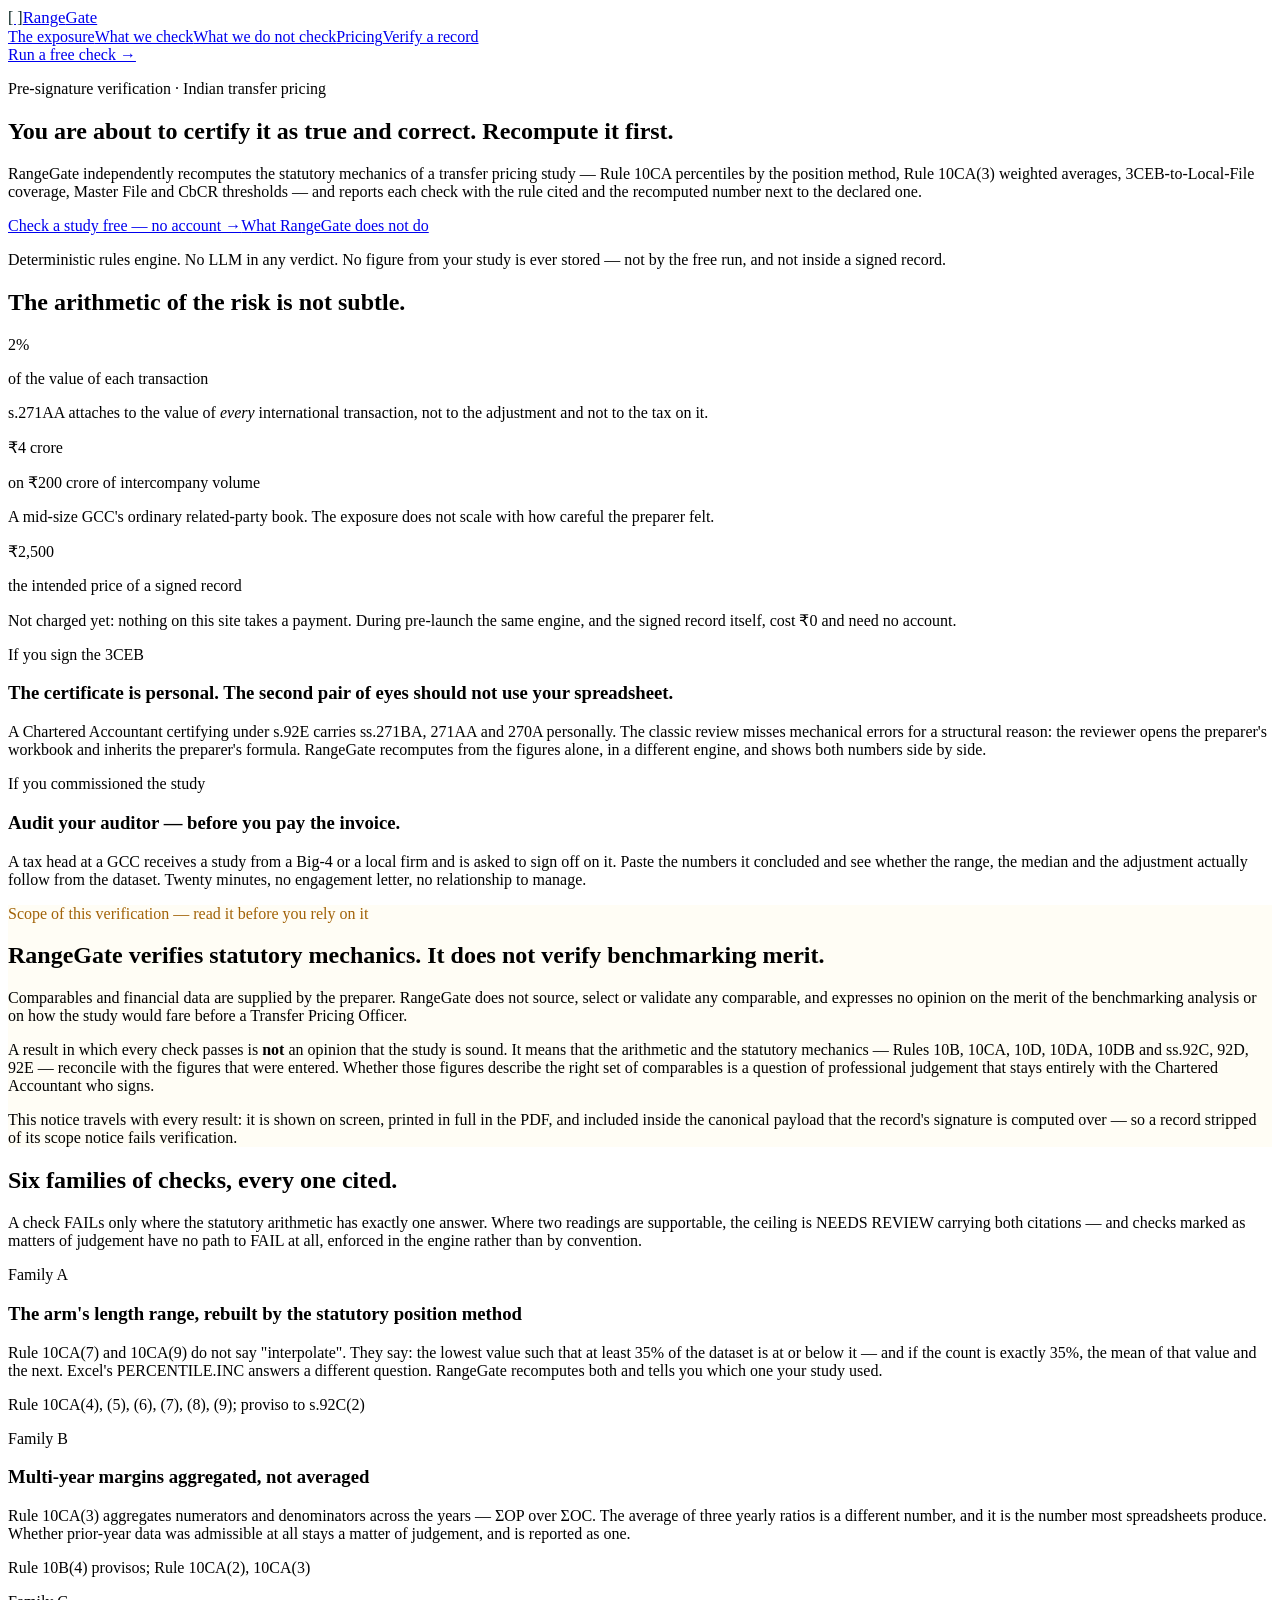
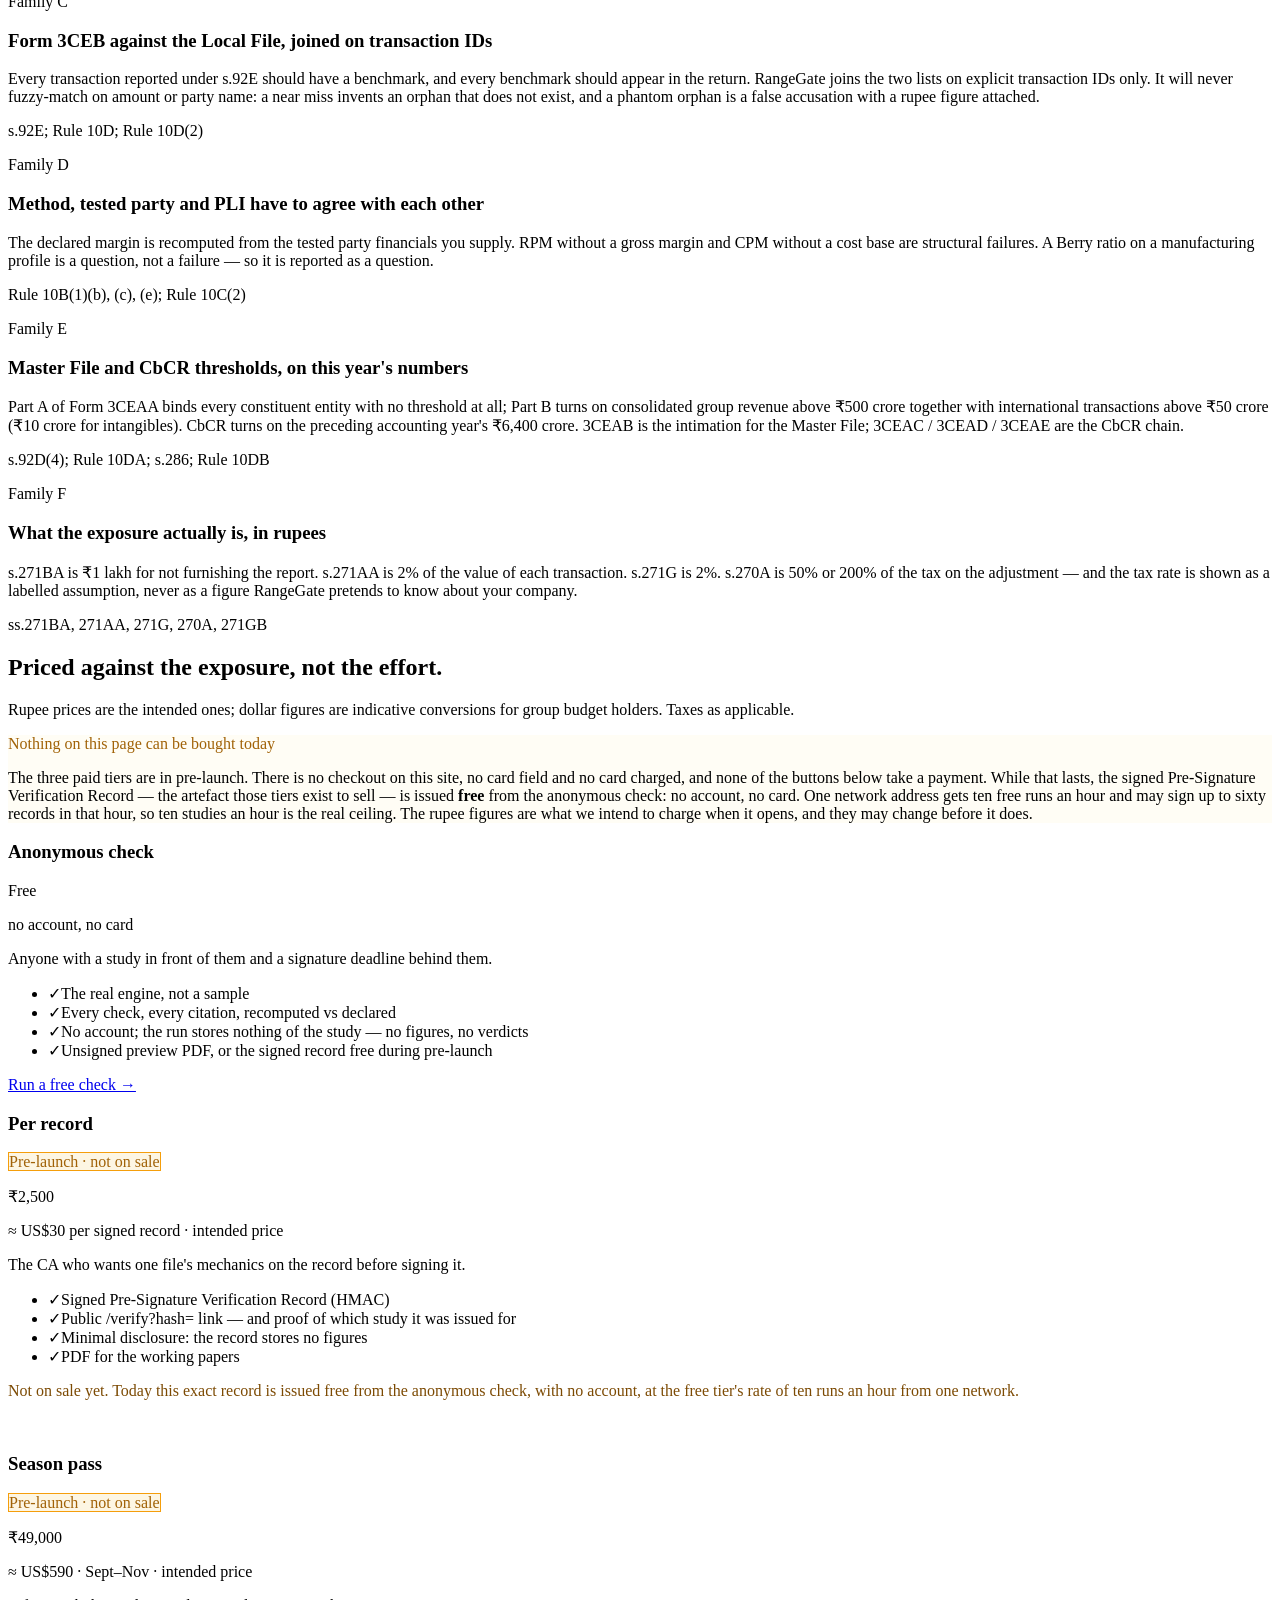
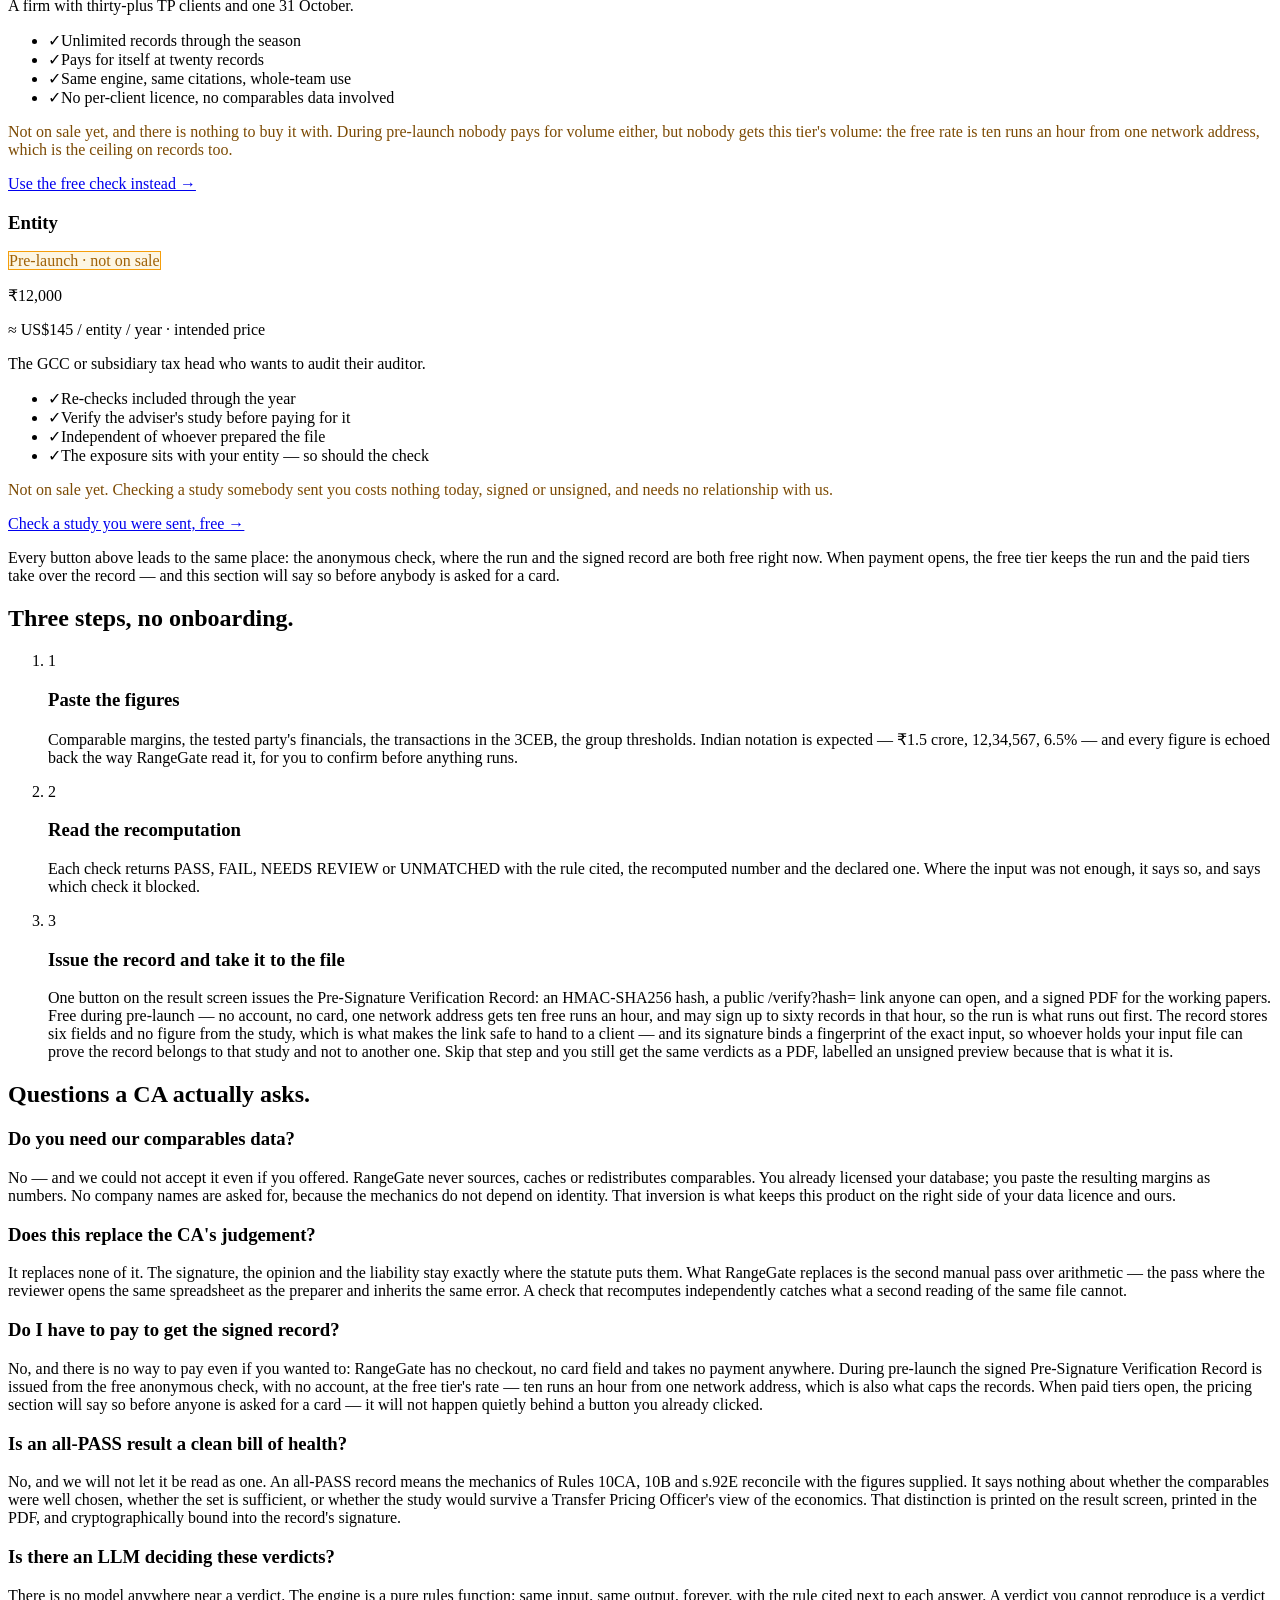
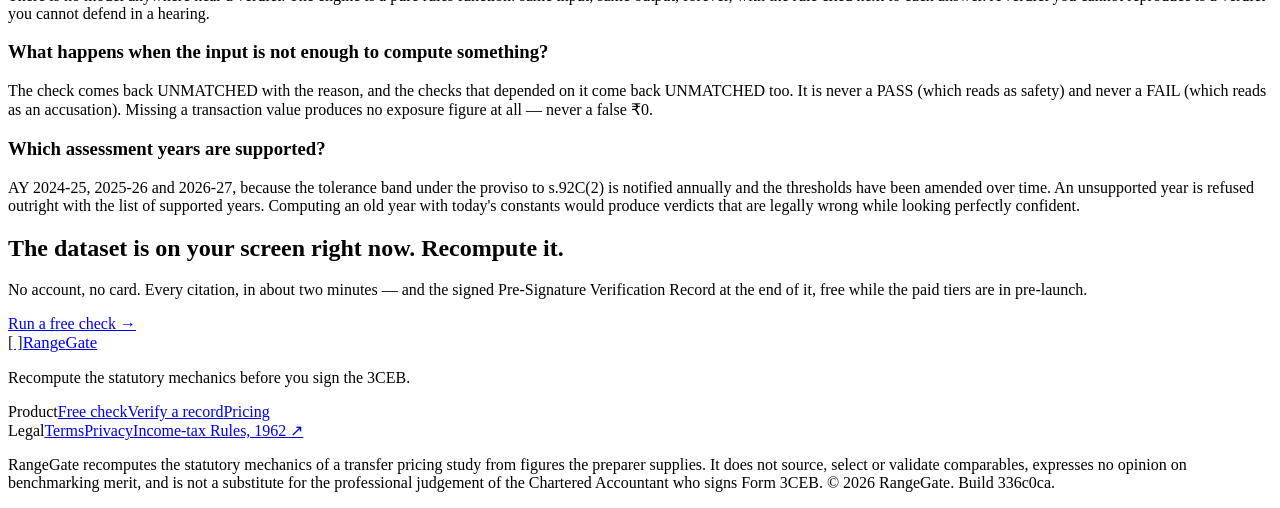
==== index.html @ 72a15ced "deploy rangegate @ 336c0ca Build estatico de freakiedogs-oss/rangegate commit 336c0cadd3dae58cfd75b4" ====
<!DOCTYPE html><html lang="en"><head><meta charSet="utf-8"/><meta name="viewport" content="width=device-width, initial-scale=1"/><link rel="stylesheet" href="/rangegate-web/_next/static/chunks/3_e15935u0yu4.css" data-precedence="next"/><link rel="preload" as="script" fetchPriority="low" href="/rangegate-web/_next/static/chunks/01dkdyukbdpqq.js"/><script src="/rangegate-web/_next/static/chunks/27jktro2p5rq9.js" async=""></script><script src="/rangegate-web/_next/static/chunks/2dl-7m-9fo5cr.js" async=""></script><script src="/rangegate-web/_next/static/chunks/25o46h8mdjlrg.js" async=""></script><script src="/rangegate-web/_next/static/chunks/turbopack-2zcenpd78ojzp.js" async=""></script><script src="/rangegate-web/_next/static/chunks/05-c3ty_6dwfk.js" async=""></script><script src="/rangegate-web/_next/static/chunks/14mrh2-p_w84d.js" async=""></script><script src="/rangegate-web/_next/static/chunks/1rxncug86bump.js" async=""></script><meta name="rangegate-build" content="336c0ca"/><title>RangeGate — Pre-signature verification for Indian transfer pricing studies</title><meta name="description" content="RangeGate recomputes the statutory mechanics of an Indian transfer pricing study before the Chartered Accountant signs Form 3CEB: Rule 10CA percentiles by the position method, Rule 10CA(3) weighted averages, 3CEB-to-Local-File coverage, Master File and CbCR thresholds, and the s.271AA exposure. Deterministic, cited, no LLM in the verdict."/><meta name="keywords" content="transfer pricing India,Form 3CEB verification,Rule 10CA arm&#x27;s length range,section 271AA penalty,transfer pricing study review,Master File 3CEAA CbCR"/><meta name="robots" content="noindex"/><link rel="canonical" href="https://freakiedogs-oss.github.io/rangegate-web/"/><meta property="og:title" content="RangeGate — Pre-signature verification for Indian transfer pricing studies"/><meta property="og:description" content="Recompute the statutory mechanics before you sign the 3CEB."/><meta property="og:url" content="https://freakiedogs-oss.github.io/rangegate-web/"/><meta property="og:site_name" content="RangeGate"/><meta property="og:type" content="website"/><meta name="twitter:card" content="summary_large_image"/><meta name="twitter:title" content="RangeGate — Pre-signature verification for Indian transfer pricing studies"/><meta name="twitter:description" content="Recompute the statutory mechanics before you sign the 3CEB."/><script src="/rangegate-web/_next/static/chunks/0cz1d0mv5g_q7.js" noModule=""></script></head><body><div hidden=""><!--$--><!--/$--></div><header class="sticky top-0 z-40 border-b border-line bg-paper/90 backdrop-blur"><nav class="mx-auto flex max-w-6xl items-center justify-between px-5 py-3"><a class="inline-flex items-center gap-2 font-semibold tracking-tight" href="/rangegate-web/"><span aria-hidden="true" class="inline-flex h-7 w-7 items-center justify-center rounded-md text-sm font-bold" style="background:var(--brand);color:#04201d">[ ]</span><span class="text-ink" style="font-size:1.05rem">Range<span style="color:var(--brand-deep)">Gate</span></span></a><div class="hidden items-center gap-6 text-sm text-muted md:flex"><a class="hover:text-ink" href="/rangegate-web/#exposure">The exposure</a><a class="hover:text-ink" href="/rangegate-web/#checks">What we check</a><a class="hover:text-ink" href="/rangegate-web/#scope">What we do not check</a><a class="hover:text-ink" href="/rangegate-web/#pricing">Pricing</a><a class="hover:text-ink" href="/rangegate-web/verify/">Verify a record</a></div><a class="rounded-lg px-3.5 py-2 text-sm font-semibold text-white" style="background:var(--ink)" href="/rangegate-web/check/try/">Run a free check →</a></nav></header><main><section style="background:var(--ink)" class="text-white"><div class="mx-auto max-w-6xl px-5 py-20 md:py-28"><p class="text-xs font-semibold uppercase tracking-[0.2em]" style="color:var(--brand)">Pre-signature verification · Indian transfer pricing</p><h1 class="mt-4 max-w-4xl text-4xl font-bold leading-[1.08] tracking-tight md:text-6xl">You are about to certify it as true and correct. Recompute it first.</h1><p class="mt-6 max-w-2xl text-lg leading-relaxed text-white/70">RangeGate independently recomputes the statutory mechanics of a transfer pricing study — Rule 10CA percentiles by the position method, Rule 10CA(3) weighted averages, 3CEB-to-Local-File coverage, Master File and CbCR thresholds — and reports each check with the rule cited and the recomputed number next to the declared one.</p><div class="mt-9 flex flex-col gap-3 sm:flex-row sm:items-center"><a class="rounded-xl px-6 py-3.5 text-center text-base font-semibold text-[#04201d]" style="background:var(--brand)" href="/rangegate-web/check/try/">Check a study free — no account →</a><a href="#scope" class="rounded-xl border border-white/20 px-6 py-3.5 text-center text-base font-medium text-white/90 hover:bg-white/5">What RangeGate does not do</a></div><p class="mt-6 text-sm text-white/50">Deterministic rules engine. No LLM in any verdict. No figure from your study is ever stored — not by the free run, and not inside a signed record.</p></div></section><section id="exposure" class="mx-auto max-w-6xl px-5 py-16 md:py-20"><h2 class="text-2xl font-bold tracking-tight md:text-3xl">The arithmetic of the risk is not subtle.</h2><div class="mt-8 grid gap-5 md:grid-cols-3"><div class="rounded-xl border border-line bg-white p-6"><p class="text-3xl font-bold" style="color:var(--v-fail)">2%</p><p class="mt-2 text-sm font-semibold">of the value of each transaction</p><p class="mt-2 text-sm leading-relaxed text-muted">s.271AA attaches to the value of <em>every</em> international transaction, not to the adjustment and not to the tax on it.</p></div><div class="rounded-xl border border-line bg-white p-6"><p class="text-3xl font-bold" style="color:var(--v-fail)">₹4 crore</p><p class="mt-2 text-sm font-semibold">on ₹200 crore of intercompany volume</p><p class="mt-2 text-sm leading-relaxed text-muted">A mid-size GCC&#x27;s ordinary related-party book. The exposure does not scale with how careful the preparer felt.</p></div><div class="rounded-xl border border-line bg-white p-6"><p class="text-3xl font-bold" style="color:var(--brand-deep)">₹2,500</p><p class="mt-2 text-sm font-semibold">the intended price of a signed record</p><p class="mt-2 text-sm leading-relaxed text-muted">Not charged yet: nothing on this site takes a payment. During pre-launch the same engine, and the signed record itself, cost ₹0 and need no account.</p></div></div><div class="mt-10 grid gap-6 md:grid-cols-2"><div class="rounded-xl p-6 text-white" style="background:var(--ink-800)"><p class="text-xs font-semibold uppercase tracking-[0.16em]" style="color:var(--brand)">If you sign the 3CEB</p><h3 class="mt-3 text-xl font-semibold">The certificate is personal. The second pair of eyes should not use your spreadsheet.</h3><p class="mt-3 text-sm leading-relaxed text-white/70">A Chartered Accountant certifying under s.92E carries ss.271BA, 271AA and 270A personally. The classic review misses mechanical errors for a structural reason: the reviewer opens the preparer&#x27;s workbook and inherits the preparer&#x27;s formula. RangeGate recomputes from the figures alone, in a different engine, and shows both numbers side by side.</p></div><div class="rounded-xl p-6 text-white" style="background:var(--ink-800)"><p class="text-xs font-semibold uppercase tracking-[0.16em]" style="color:var(--brand)">If you commissioned the study</p><h3 class="mt-3 text-xl font-semibold">Audit your auditor — before you pay the invoice.</h3><p class="mt-3 text-sm leading-relaxed text-white/70">A tax head at a GCC receives a study from a Big-4 or a local firm and is asked to sign off on it. Paste the numbers it concluded and see whether the range, the median and the adjustment actually follow from the dataset. Twenty minutes, no engagement letter, no relationship to manage.</p></div></div></section><section id="scope" class="border-y border-line" style="background:#fffdf5"><div class="mx-auto max-w-4xl px-5 py-14"><p class="text-xs font-semibold uppercase tracking-[0.18em]" style="color:#a16207">Scope of this verification — read it before you rely on it</p><h2 class="mt-3 text-2xl font-bold tracking-tight md:text-3xl">RangeGate verifies statutory mechanics. It does not verify benchmarking merit.</h2><div class="mt-5 space-y-4 text-base leading-relaxed"><p>Comparables and financial data are supplied by the preparer. RangeGate does not source, select or validate any comparable, and expresses no opinion on the merit of the benchmarking analysis or on how the study would fare before a Transfer Pricing Officer.</p><p>A result in which every check passes is <strong>not</strong> an opinion that the study is sound. It means that the arithmetic and the statutory mechanics — Rules 10B, 10CA, 10D, 10DA, 10DB and ss.92C, 92D, 92E — reconcile with the figures that were entered. Whether those figures describe the right set of comparables is a question of professional judgement that stays entirely with the Chartered Accountant who signs.</p><p>This notice travels with every result: it is shown on screen, printed in full in the PDF, and included inside the canonical payload that the record&#x27;s signature is computed over — so a record stripped of its scope notice fails verification.</p></div></div></section><section id="checks" class="mx-auto max-w-6xl px-5 py-16 md:py-20"><h2 class="text-2xl font-bold tracking-tight md:text-3xl">Six families of checks, every one cited.</h2><p class="mt-3 max-w-3xl text-muted">A check FAILs only where the statutory arithmetic has exactly one answer. Where two readings are supportable, the ceiling is NEEDS REVIEW carrying both citations — and checks marked as matters of judgement have no path to FAIL at all, enforced in the engine rather than by convention.</p><div class="mt-8 grid gap-5 md:grid-cols-2"><article class="rounded-xl border border-line bg-white p-6"><p class="text-xs font-semibold uppercase tracking-[0.16em]" style="color:var(--brand-deep)">Family A</p><h3 class="mt-2 text-lg font-semibold leading-snug">The arm&#x27;s length range, rebuilt by the statutory position method</h3><p class="mt-3 text-sm leading-relaxed text-muted">Rule 10CA(7) and 10CA(9) do not say &quot;interpolate&quot;. They say: the lowest value such that at least 35% of the dataset is at or below it — and if the count is exactly 35%, the mean of that value and the next. Excel&#x27;s PERCENTILE.INC answers a different question. RangeGate recomputes both and tells you which one your study used.</p><p class="mt-4 font-mono text-xs text-ink/60">Rule 10CA(4), (5), (6), (7), (8), (9); proviso to s.92C(2)</p></article><article class="rounded-xl border border-line bg-white p-6"><p class="text-xs font-semibold uppercase tracking-[0.16em]" style="color:var(--brand-deep)">Family B</p><h3 class="mt-2 text-lg font-semibold leading-snug">Multi-year margins aggregated, not averaged</h3><p class="mt-3 text-sm leading-relaxed text-muted">Rule 10CA(3) aggregates numerators and denominators across the years — ΣOP over ΣOC. The average of three yearly ratios is a different number, and it is the number most spreadsheets produce. Whether prior-year data was admissible at all stays a matter of judgement, and is reported as one.</p><p class="mt-4 font-mono text-xs text-ink/60">Rule 10B(4) provisos; Rule 10CA(2), 10CA(3)</p></article><article class="rounded-xl border border-line bg-white p-6"><p class="text-xs font-semibold uppercase tracking-[0.16em]" style="color:var(--brand-deep)">Family C</p><h3 class="mt-2 text-lg font-semibold leading-snug">Form 3CEB against the Local File, joined on transaction IDs</h3><p class="mt-3 text-sm leading-relaxed text-muted">Every transaction reported under s.92E should have a benchmark, and every benchmark should appear in the return. RangeGate joins the two lists on explicit transaction IDs only. It will never fuzzy-match on amount or party name: a near miss invents an orphan that does not exist, and a phantom orphan is a false accusation with a rupee figure attached.</p><p class="mt-4 font-mono text-xs text-ink/60">s.92E; Rule 10D; Rule 10D(2)</p></article><article class="rounded-xl border border-line bg-white p-6"><p class="text-xs font-semibold uppercase tracking-[0.16em]" style="color:var(--brand-deep)">Family D</p><h3 class="mt-2 text-lg font-semibold leading-snug">Method, tested party and PLI have to agree with each other</h3><p class="mt-3 text-sm leading-relaxed text-muted">The declared margin is recomputed from the tested party financials you supply. RPM without a gross margin and CPM without a cost base are structural failures. A Berry ratio on a manufacturing profile is a question, not a failure — so it is reported as a question.</p><p class="mt-4 font-mono text-xs text-ink/60">Rule 10B(1)(b), (c), (e); Rule 10C(2)</p></article><article class="rounded-xl border border-line bg-white p-6"><p class="text-xs font-semibold uppercase tracking-[0.16em]" style="color:var(--brand-deep)">Family E</p><h3 class="mt-2 text-lg font-semibold leading-snug">Master File and CbCR thresholds, on this year&#x27;s numbers</h3><p class="mt-3 text-sm leading-relaxed text-muted">Part A of Form 3CEAA binds every constituent entity with no threshold at all; Part B turns on consolidated group revenue above ₹500 crore together with international transactions above ₹50 crore (₹10 crore for intangibles). CbCR turns on the preceding accounting year&#x27;s ₹6,400 crore. 3CEAB is the intimation for the Master File; 3CEAC / 3CEAD / 3CEAE are the CbCR chain.</p><p class="mt-4 font-mono text-xs text-ink/60">s.92D(4); Rule 10DA; s.286; Rule 10DB</p></article><article class="rounded-xl border border-line bg-white p-6"><p class="text-xs font-semibold uppercase tracking-[0.16em]" style="color:var(--brand-deep)">Family F</p><h3 class="mt-2 text-lg font-semibold leading-snug">What the exposure actually is, in rupees</h3><p class="mt-3 text-sm leading-relaxed text-muted">s.271BA is ₹1 lakh for not furnishing the report. s.271AA is 2% of the value of each transaction. s.271G is 2%. s.270A is 50% or 200% of the tax on the adjustment — and the tax rate is shown as a labelled assumption, never as a figure RangeGate pretends to know about your company.</p><p class="mt-4 font-mono text-xs text-ink/60">ss.271BA, 271AA, 271G, 270A, 271GB</p></article></div></section><section id="pricing" class="border-t border-line bg-white"><div class="mx-auto max-w-6xl px-5 py-16 md:py-20"><h2 class="text-2xl font-bold tracking-tight md:text-3xl">Priced against the exposure, not the effort.</h2><p class="mt-3 max-w-3xl text-muted">Rupee prices are the intended ones; dollar figures are indicative conversions for group budget holders. Taxes as applicable.</p><div class="mt-6 rounded-xl border-2 p-5" style="border-color:#f59e0b;background:#fffdf5" role="note"><p class="text-sm font-bold uppercase tracking-[0.14em]" style="color:#a16207">Nothing on this page can be bought today</p><p class="mt-3 text-sm leading-relaxed">The three paid tiers are in pre-launch. There is no checkout on this site, no card field and no card charged, and none of the buttons below take a payment. While that lasts, the signed Pre-Signature Verification Record — the artefact those tiers exist to sell — is issued<!-- --> <strong>free</strong> from the anonymous check: no account, no card. One network address gets ten free runs an hour and may sign up to sixty records in that hour, so ten studies an hour is the real ceiling. The rupee figures are what we intend to charge when it opens, and they may change before it does.</p></div><div class="mt-8 grid gap-5 md:grid-cols-2 lg:grid-cols-4"><div class="flex flex-col rounded-xl border bg-white p-6" style="border-color:var(--line);border-width:1px"><div class="flex flex-wrap items-center gap-2"><h3 class="text-sm font-semibold uppercase tracking-wide text-muted">Anonymous check</h3></div><p class="mt-3 text-3xl font-bold tracking-tight">Free</p><p class="mt-1 text-sm text-muted">no account, no card</p><p class="mt-4 text-sm leading-relaxed">Anyone with a study in front of them and a signature deadline behind them.</p><ul class="mt-4 flex-1 space-y-2 text-sm text-muted"><li class="flex gap-2"><span aria-hidden="true" style="color:var(--brand-deep)">✓</span><span>The real engine, not a sample</span></li><li class="flex gap-2"><span aria-hidden="true" style="color:var(--brand-deep)">✓</span><span>Every check, every citation, recomputed vs declared</span></li><li class="flex gap-2"><span aria-hidden="true" style="color:var(--brand-deep)">✓</span><span>No account; the run stores nothing of the study — no figures, no verdicts</span></li><li class="flex gap-2"><span aria-hidden="true" style="color:var(--brand-deep)">✓</span><span>Unsigned preview PDF, or the signed record free during pre-launch</span></li></ul><a class="mt-4 rounded-lg px-4 py-2.5 text-center text-sm font-semibold" style="border:1px solid var(--line)" href="/rangegate-web/check/try/">Run a free check →</a></div><div class="flex flex-col rounded-xl border bg-white p-6" style="border-color:var(--brand-deep);border-width:2px"><div class="flex flex-wrap items-center gap-2"><h3 class="text-sm font-semibold uppercase tracking-wide text-muted">Per record</h3><span class="rounded-md px-2 py-0.5 text-[10px] font-bold uppercase tracking-wide" style="background:#fdf6e3;color:#a16207;border:1px solid #f59e0b">Pre-launch · not on sale</span></div><p class="mt-3 text-3xl font-bold tracking-tight">₹2,500</p><p class="mt-1 text-sm text-muted">≈ US$30 per signed record · intended price</p><p class="mt-4 text-sm leading-relaxed">The CA who wants one file&#x27;s mechanics on the record before signing it.</p><ul class="mt-4 flex-1 space-y-2 text-sm text-muted"><li class="flex gap-2"><span aria-hidden="true" style="color:var(--brand-deep)">✓</span><span>Signed Pre-Signature Verification Record (HMAC)</span></li><li class="flex gap-2"><span aria-hidden="true" style="color:var(--brand-deep)">✓</span><span>Public /verify?hash= link — and proof of which study it was issued for</span></li><li class="flex gap-2"><span aria-hidden="true" style="color:var(--brand-deep)">✓</span><span>Minimal disclosure: the record stores no figures</span></li><li class="flex gap-2"><span aria-hidden="true" style="color:var(--brand-deep)">✓</span><span>PDF for the working papers</span></li></ul><p class="mt-4 rounded-lg border border-dashed p-3 text-xs leading-relaxed" style="border-color:#f59e0b;color:#7c4a03">Not on sale yet. Today this exact record is issued free from the anonymous check, with no account, at the free tier&#x27;s rate of ten runs an hour from one network.</p><a class="mt-4 rounded-lg px-4 py-2.5 text-center text-sm font-semibold" style="background:var(--ink);color:#fff" href="/rangegate-web/check/try/">Issue this record free →</a></div><div class="flex flex-col rounded-xl border bg-white p-6" style="border-color:var(--line);border-width:1px"><div class="flex flex-wrap items-center gap-2"><h3 class="text-sm font-semibold uppercase tracking-wide text-muted">Season pass</h3><span class="rounded-md px-2 py-0.5 text-[10px] font-bold uppercase tracking-wide" style="background:#fdf6e3;color:#a16207;border:1px solid #f59e0b">Pre-launch · not on sale</span></div><p class="mt-3 text-3xl font-bold tracking-tight">₹49,000</p><p class="mt-1 text-sm text-muted">≈ US$590 · Sept–Nov · intended price</p><p class="mt-4 text-sm leading-relaxed">A firm with thirty-plus TP clients and one 31 October.</p><ul class="mt-4 flex-1 space-y-2 text-sm text-muted"><li class="flex gap-2"><span aria-hidden="true" style="color:var(--brand-deep)">✓</span><span>Unlimited records through the season</span></li><li class="flex gap-2"><span aria-hidden="true" style="color:var(--brand-deep)">✓</span><span>Pays for itself at twenty records</span></li><li class="flex gap-2"><span aria-hidden="true" style="color:var(--brand-deep)">✓</span><span>Same engine, same citations, whole-team use</span></li><li class="flex gap-2"><span aria-hidden="true" style="color:var(--brand-deep)">✓</span><span>No per-client licence, no comparables data involved</span></li></ul><p class="mt-4 rounded-lg border border-dashed p-3 text-xs leading-relaxed" style="border-color:#f59e0b;color:#7c4a03">Not on sale yet, and there is nothing to buy it with. During pre-launch nobody pays for volume either, but nobody gets this tier&#x27;s volume: the free rate is ten runs an hour from one network address, which is the ceiling on records too.</p><a class="mt-4 rounded-lg px-4 py-2.5 text-center text-sm font-semibold" style="border:1px solid var(--line)" href="/rangegate-web/check/try/">Use the free check instead →</a></div><div class="flex flex-col rounded-xl border bg-white p-6" style="border-color:var(--line);border-width:1px"><div class="flex flex-wrap items-center gap-2"><h3 class="text-sm font-semibold uppercase tracking-wide text-muted">Entity</h3><span class="rounded-md px-2 py-0.5 text-[10px] font-bold uppercase tracking-wide" style="background:#fdf6e3;color:#a16207;border:1px solid #f59e0b">Pre-launch · not on sale</span></div><p class="mt-3 text-3xl font-bold tracking-tight">₹12,000</p><p class="mt-1 text-sm text-muted">≈ US$145 / entity / year · intended price</p><p class="mt-4 text-sm leading-relaxed">The GCC or subsidiary tax head who wants to audit their auditor.</p><ul class="mt-4 flex-1 space-y-2 text-sm text-muted"><li class="flex gap-2"><span aria-hidden="true" style="color:var(--brand-deep)">✓</span><span>Re-checks included through the year</span></li><li class="flex gap-2"><span aria-hidden="true" style="color:var(--brand-deep)">✓</span><span>Verify the adviser&#x27;s study before paying for it</span></li><li class="flex gap-2"><span aria-hidden="true" style="color:var(--brand-deep)">✓</span><span>Independent of whoever prepared the file</span></li><li class="flex gap-2"><span aria-hidden="true" style="color:var(--brand-deep)">✓</span><span>The exposure sits with your entity — so should the check</span></li></ul><p class="mt-4 rounded-lg border border-dashed p-3 text-xs leading-relaxed" style="border-color:#f59e0b;color:#7c4a03">Not on sale yet. Checking a study somebody sent you costs nothing today, signed or unsigned, and needs no relationship with us.</p><a class="mt-4 rounded-lg px-4 py-2.5 text-center text-sm font-semibold" style="border:1px solid var(--line)" href="/rangegate-web/check/try/">Check a study you were sent, free →</a></div></div><p class="mt-6 text-sm text-muted">Every button above leads to the same place: the anonymous check, where the run and the signed record are both free right now. When payment opens, the free tier keeps the run and the paid tiers take over the record — and this section will say so before anybody is asked for a card.</p></div></section><section class="mx-auto max-w-6xl px-5 py-16 md:py-20"><h2 class="text-2xl font-bold tracking-tight md:text-3xl">Three steps, no onboarding.</h2><ol class="mt-8 grid gap-5 md:grid-cols-3"><li class="rounded-xl border border-line bg-white p-6"><span class="inline-flex h-8 w-8 items-center justify-center rounded-full text-sm font-bold text-white" style="background:var(--brand-deep)">1</span><h3 class="mt-3 text-lg font-semibold">Paste the figures</h3><p class="mt-2 text-sm leading-relaxed text-muted">Comparable margins, the tested party&#x27;s financials, the transactions in the 3CEB, the group thresholds. Indian notation is expected — ₹1.5 crore, 12,34,567, 6.5% — and every figure is echoed back the way RangeGate read it, for you to confirm before anything runs.</p></li><li class="rounded-xl border border-line bg-white p-6"><span class="inline-flex h-8 w-8 items-center justify-center rounded-full text-sm font-bold text-white" style="background:var(--brand-deep)">2</span><h3 class="mt-3 text-lg font-semibold">Read the recomputation</h3><p class="mt-2 text-sm leading-relaxed text-muted">Each check returns PASS, FAIL, NEEDS REVIEW or UNMATCHED with the rule cited, the recomputed number and the declared one. Where the input was not enough, it says so, and says which check it blocked.</p></li><li class="rounded-xl border border-line bg-white p-6"><span class="inline-flex h-8 w-8 items-center justify-center rounded-full text-sm font-bold text-white" style="background:var(--brand-deep)">3</span><h3 class="mt-3 text-lg font-semibold">Issue the record and take it to the file</h3><p class="mt-2 text-sm leading-relaxed text-muted">One button on the result screen issues the Pre-Signature Verification Record: an HMAC-SHA256 hash, a public /verify?hash= link anyone can open, and a signed PDF for the working papers. Free during pre-launch — no account, no card, one network address gets ten free runs an hour, and may sign up to sixty records in that hour, so the run is what runs out first. The record stores six fields and no figure from the study, which is what makes the link safe to hand to a client — and its signature binds a fingerprint of the exact input, so whoever holds your input file can prove the record belongs to that study and not to another one. Skip that step and you still get the same verdicts as a PDF, labelled an unsigned preview because that is what it is.</p></li></ol></section><section class="border-t border-line bg-white"><div class="mx-auto max-w-3xl px-5 py-16"><h2 class="text-2xl font-bold tracking-tight md:text-3xl">Questions a CA actually asks.</h2><div class="mt-8 space-y-6"><div><h3 class="font-semibold">Do you need our comparables data?</h3><p class="mt-2 text-sm leading-relaxed text-muted">No — and we could not accept it even if you offered. RangeGate never sources, caches or redistributes comparables. You already licensed your database; you paste the resulting margins as numbers. No company names are asked for, because the mechanics do not depend on identity. That inversion is what keeps this product on the right side of your data licence and ours.</p></div><div><h3 class="font-semibold">Does this replace the CA&#x27;s judgement?</h3><p class="mt-2 text-sm leading-relaxed text-muted">It replaces none of it. The signature, the opinion and the liability stay exactly where the statute puts them. What RangeGate replaces is the second manual pass over arithmetic — the pass where the reviewer opens the same spreadsheet as the preparer and inherits the same error. A check that recomputes independently catches what a second reading of the same file cannot.</p></div><div><h3 class="font-semibold">Do I have to pay to get the signed record?</h3><p class="mt-2 text-sm leading-relaxed text-muted">No, and there is no way to pay even if you wanted to: RangeGate has no checkout, no card field and takes no payment anywhere. During pre-launch the signed Pre-Signature Verification Record is issued from the free anonymous check, with no account, at the free tier&#x27;s rate — ten runs an hour from one network address, which is also what caps the records. When paid tiers open, the pricing section will say so before anyone is asked for a card — it will not happen quietly behind a button you already clicked.</p></div><div><h3 class="font-semibold">Is an all-PASS result a clean bill of health?</h3><p class="mt-2 text-sm leading-relaxed text-muted">No, and we will not let it be read as one. An all-PASS record means the mechanics of Rules 10CA, 10B and s.92E reconcile with the figures supplied. It says nothing about whether the comparables were well chosen, whether the set is sufficient, or whether the study would survive a Transfer Pricing Officer&#x27;s view of the economics. That distinction is printed on the result screen, printed in the PDF, and cryptographically bound into the record&#x27;s signature.</p></div><div><h3 class="font-semibold">Is there an LLM deciding these verdicts?</h3><p class="mt-2 text-sm leading-relaxed text-muted">There is no model anywhere near a verdict. The engine is a pure rules function: same input, same output, forever, with the rule cited next to each answer. A verdict you cannot reproduce is a verdict you cannot defend in a hearing.</p></div><div><h3 class="font-semibold">What happens when the input is not enough to compute something?</h3><p class="mt-2 text-sm leading-relaxed text-muted">The check comes back UNMATCHED with the reason, and the checks that depended on it come back UNMATCHED too. It is never a PASS (which reads as safety) and never a FAIL (which reads as an accusation). Missing a transaction value produces no exposure figure at all — never a false ₹0.</p></div><div><h3 class="font-semibold">Which assessment years are supported?</h3><p class="mt-2 text-sm leading-relaxed text-muted">AY 2024-25, 2025-26 and 2026-27, because the tolerance band under the proviso to s.92C(2) is notified annually and the thresholds have been amended over time. An unsupported year is refused outright with the list of supported years. Computing an old year with today&#x27;s constants would produce verdicts that are legally wrong while looking perfectly confident.</p></div></div></div></section><section style="background:var(--ink)" class="text-white"><div class="mx-auto max-w-4xl px-5 py-16 text-center"><h2 class="text-2xl font-bold tracking-tight md:text-3xl">The dataset is on your screen right now. Recompute it.</h2><p class="mx-auto mt-4 max-w-2xl text-white/70">No account, no card. Every citation, in about two minutes — and the signed Pre-Signature Verification Record at the end of it, free while the paid tiers are in pre-launch.</p><a class="mt-8 inline-block rounded-xl px-7 py-3.5 text-base font-semibold text-[#04201d]" style="background:var(--brand)" href="/rangegate-web/check/try/">Run a free check →</a></div></section></main><footer class="mt-24 border-t border-line text-white/70" style="background:var(--ink)"><div class="mx-auto max-w-6xl px-5 py-12"><div class="flex flex-col justify-between gap-8 md:flex-row"><div class="max-w-sm"><a class="inline-flex items-center gap-2 font-semibold tracking-tight" href="/rangegate-web/"><span aria-hidden="true" class="inline-flex h-7 w-7 items-center justify-center rounded-md text-sm font-bold" style="background:var(--brand);color:#04201d">[ ]</span><span class="text-white" style="font-size:1.05rem">Range<span style="color:var(--brand)">Gate</span></span></a><p class="mt-3 text-sm leading-relaxed text-white/60">Recompute the statutory mechanics before you sign the 3CEB.</p></div><div class="flex gap-12 text-sm"><div class="flex flex-col gap-2"><span class="text-white/40">Product</span><a class="hover:text-white" href="/rangegate-web/check/try/">Free check</a><a class="hover:text-white" href="/rangegate-web/verify/">Verify a record</a><a class="hover:text-white" href="/rangegate-web/#pricing">Pricing</a></div><div class="flex flex-col gap-2"><span class="text-white/40">Legal</span><a class="hover:text-white" href="/rangegate-web/terms/">Terms</a><a class="hover:text-white" href="/rangegate-web/privacy/">Privacy</a><a href="https://incometaxindia.gov.in/pages/rules/income-tax-rules-1962.aspx" target="_blank" rel="noopener noreferrer" class="hover:text-white">Income-tax Rules, 1962 ↗</a></div></div></div><p class="mt-10 border-t border-white/10 pt-6 text-xs leading-relaxed text-white/40">RangeGate recomputes the statutory mechanics of a transfer pricing study from figures the preparer supplies. It does not source, select or validate comparables, expresses no opinion on benchmarking merit, and is not a substitute for the professional judgement of the Chartered Accountant who signs Form 3CEB. © 2026 RangeGate. Build<!-- --> <span class="font-mono">336c0ca</span>.</p></div></footer><!--$--><!--/$--><script src="/rangegate-web/_next/static/chunks/01dkdyukbdpqq.js" id="_R_" async=""></script><script>(self.__next_f=self.__next_f||[]).push([0])</script><script>self.__next_f.push([1,"1:\"$Sreact.fragment\"\n2:I[39756,[\"/rangegate-web/_next/static/chunks/05-c3ty_6dwfk.js\",\"/rangegate-web/_next/static/chunks/14mrh2-p_w84d.js\"],\"default\"]\n3:I[37457,[\"/rangegate-web/_next/static/chunks/05-c3ty_6dwfk.js\",\"/rangegate-web/_next/static/chunks/14mrh2-p_w84d.js\"],\"default\"]\n4:I[22016,[\"/rangegate-web/_next/static/chunks/05-c3ty_6dwfk.js\",\"/rangegate-web/_next/static/chunks/14mrh2-p_w84d.js\",\"/rangegate-web/_next/static/chunks/1rxncug86bump.js\"],\"\"]\n12:I[68027,[\"/rangegate-web/_next/static/chunks/05-c3ty_6dwfk.js\",\"/rangegate-web/_next/static/chunks/14mrh2-p_w84d.js\"],\"default\",1]\n:HL[\"/rangegate-web/_next/static/chunks/3_e15935u0yu4.css\",\"style\"]\n"])</script><script>self.__next_f.push([1,"0:{\"P\":null,\"c\":[\"\",\"\"],\"q\":\"\",\"i\":false,\"f\":[[[\"\",{\"children\":[\"__PAGE__\",{}]},\"$undefined\",\"$undefined\",16],[[\"$\",\"$1\",\"c\",{\"children\":[[[\"$\",\"link\",\"0\",{\"rel\":\"stylesheet\",\"href\":\"/rangegate-web/_next/static/chunks/3_e15935u0yu4.css\",\"precedence\":\"next\",\"crossOrigin\":\"$undefined\",\"nonce\":\"$undefined\"}],[\"$\",\"script\",\"script-0\",{\"src\":\"/rangegate-web/_next/static/chunks/05-c3ty_6dwfk.js\",\"async\":true,\"nonce\":\"$undefined\"}],[\"$\",\"script\",\"script-1\",{\"src\":\"/rangegate-web/_next/static/chunks/14mrh2-p_w84d.js\",\"async\":true,\"nonce\":\"$undefined\"}]],[\"$\",\"html\",null,{\"lang\":\"en\",\"children\":[[\"$\",\"head\",null,{\"children\":[\"$\",\"meta\",null,{\"name\":\"rangegate-build\",\"content\":\"336c0ca\"}]}],[\"$\",\"body\",null,{\"children\":[\"$\",\"$L2\",null,{\"parallelRouterKey\":\"children\",\"error\":\"$undefined\",\"errorStyles\":\"$undefined\",\"errorScripts\":\"$undefined\",\"template\":[\"$\",\"$L3\",null,{}],\"templateStyles\":\"$undefined\",\"templateScripts\":\"$undefined\",\"notFound\":[[[\"$\",\"title\",null,{\"children\":\"404: This page could not be found.\"}],[\"$\",\"div\",null,{\"style\":{\"fontFamily\":\"system-ui,\\\"Segoe UI\\\",Roboto,Helvetica,Arial,sans-serif,\\\"Apple Color Emoji\\\",\\\"Segoe UI Emoji\\\"\",\"height\":\"100vh\",\"textAlign\":\"center\",\"display\":\"flex\",\"flexDirection\":\"column\",\"alignItems\":\"center\",\"justifyContent\":\"center\"},\"children\":[\"$\",\"div\",null,{\"children\":[[\"$\",\"style\",null,{\"dangerouslySetInnerHTML\":{\"__html\":\"body{color:#000;background:#fff;margin:0}.next-error-h1{border-right:1px solid rgba(0,0,0,.3)}@media (prefers-color-scheme:dark){body{color:#fff;background:#000}.next-error-h1{border-right:1px solid rgba(255,255,255,.3)}}\"}}],[\"$\",\"h1\",null,{\"className\":\"next-error-h1\",\"style\":{\"display\":\"inline-block\",\"margin\":\"0 20px 0 0\",\"padding\":\"0 23px 0 0\",\"fontSize\":24,\"fontWeight\":500,\"verticalAlign\":\"top\",\"lineHeight\":\"49px\"},\"children\":404}],[\"$\",\"div\",null,{\"style\":{\"display\":\"inline-block\"},\"children\":[\"$\",\"h2\",null,{\"style\":{\"fontSize\":14,\"fontWeight\":400,\"lineHeight\":\"49px\",\"margin\":0},\"children\":\"This page could not be found.\"}]}]]}]}]],[]],\"forbidden\":\"$undefined\",\"unauthorized\":\"$undefined\"}]}]]}]]}],{\"children\":[[\"$\",\"$1\",\"c\",{\"children\":[[null,[\"$\",\"header\",null,{\"className\":\"sticky top-0 z-40 border-b border-line bg-paper/90 backdrop-blur\",\"children\":[\"$\",\"nav\",null,{\"className\":\"mx-auto flex max-w-6xl items-center justify-between px-5 py-3\",\"children\":[[\"$\",\"$L4\",null,{\"href\":\"/\",\"className\":\"inline-flex items-center gap-2 font-semibold tracking-tight\",\"children\":[[\"$\",\"span\",null,{\"aria-hidden\":true,\"className\":\"inline-flex h-7 w-7 items-center justify-center rounded-md text-sm font-bold\",\"style\":{\"background\":\"var(--brand)\",\"color\":\"#04201d\"},\"children\":\"[ ]\"}],[\"$\",\"span\",null,{\"className\":\"text-ink\",\"style\":{\"fontSize\":\"1.05rem\"},\"children\":[\"Range\",[\"$\",\"span\",null,{\"style\":{\"color\":\"var(--brand-deep)\"},\"children\":\"Gate\"}]]}]]}],[\"$\",\"div\",null,{\"className\":\"hidden items-center gap-6 text-sm text-muted md:flex\",\"children\":[[\"$\",\"$L4\",null,{\"href\":\"/#exposure\",\"className\":\"hover:text-ink\",\"children\":\"The exposure\"}],[\"$\",\"$L4\",null,{\"href\":\"/#checks\",\"className\":\"hover:text-ink\",\"children\":\"What we check\"}],[\"$\",\"$L4\",null,{\"href\":\"/#scope\",\"className\":\"hover:text-ink\",\"children\":\"What we do not check\"}],[\"$\",\"$L4\",null,{\"href\":\"/#pricing\",\"className\":\"hover:text-ink\",\"children\":\"Pricing\"}],[\"$\",\"$L4\",null,{\"href\":\"/verify\",\"className\":\"hover:text-ink\",\"children\":\"Verify a record\"}]]}],[\"$\",\"$L4\",null,{\"href\":\"/check/try\",\"className\":\"rounded-lg px-3.5 py-2 text-sm font-semibold text-white\",\"style\":{\"background\":\"var(--ink)\"},\"children\":\"Run a free check →\"}]]}]}],[\"$\",\"main\",null,{\"children\":[[\"$\",\"section\",null,{\"style\":{\"background\":\"var(--ink)\"},\"className\":\"text-white\",\"children\":[\"$\",\"div\",null,{\"className\":\"mx-auto max-w-6xl px-5 py-20 md:py-28\",\"children\":[[\"$\",\"p\",null,{\"className\":\"text-xs font-semibold uppercase tracking-[0.2em]\",\"style\":{\"color\":\"var(--brand)\"},\"children\":\"Pre-signature verification · Indian transfer pricing\"}],[\"$\",\"h1\",null,{\"className\":\"mt-4 max-w-4xl text-4xl font-bold leading-[1.08] tracking-tight md:text-6xl\",\"children\":\"You are about to certify it as true and correct. Recompute it first.\"}],[\"$\",\"p\",null,{\"className\":\"mt-6 max-w-2xl text-lg leading-relaxed text-white/70\",\"children\":\"RangeGate independently recomputes the statutory mechanics of a transfer pricing study — Rule 10CA percentiles by the position method, Rule 10CA(3) weighted averages, 3CEB-to-Local-File coverage, Master File and CbCR thresholds — and reports each check with the rule cited and the recomputed number next to the declared one.\"}],\"$L5\",\"$L6\"]}]}],\"$L7\",\"$L8\",\"$L9\",\"$La\",\"$Lb\",\"$Lc\",\"$Ld\"]}],\"$Le\"],[\"$Lf\"],\"$L10\"]}],{},null,false,null]},null,false,null],\"$L11\",false]],\"m\":\"$undefined\",\"G\":[\"$12\",[\"$L13\"]],\"S\":true,\"h\":null,\"s\":\"$undefined\",\"l\":\"$undefined\",\"p\":\"$undefined\",\"d\":\"$undefined\",\"b\":\"eTBb255qTnbJExU32o8qn\"}\n"])</script><script>self.__next_f.push([1,"25:I[97367,[\"/rangegate-web/_next/static/chunks/05-c3ty_6dwfk.js\",\"/rangegate-web/_next/static/chunks/14mrh2-p_w84d.js\"],\"OutletBoundary\"]\n26:\"$Sreact.suspense\"\n28:I[97367,[\"/rangegate-web/_next/static/chunks/05-c3ty_6dwfk.js\",\"/rangegate-web/_next/static/chunks/14mrh2-p_w84d.js\"],\"ViewportBoundary\"]\n2a:I[97367,[\"/rangegate-web/_next/static/chunks/05-c3ty_6dwfk.js\",\"/rangegate-web/_next/static/chunks/14mrh2-p_w84d.js\"],\"MetadataBoundary\"]\n5:[\"$\",\"div\",null,{\"className\":\"mt-9 flex flex-col gap-3 sm:flex-row sm:items-center\",\"children\":[[\"$\",\"$L4\",null,{\"href\":\"/check/try\",\"className\":\"rounded-xl px-6 py-3.5 text-center text-base font-semibold text-[#04201d]\",\"style\":{\"background\":\"var(--brand)\"},\"children\":\"Check a study free — no account →\"}],[\"$\",\"a\",null,{\"href\":\"#scope\",\"className\":\"rounded-xl border border-white/20 px-6 py-3.5 text-center text-base font-medium text-white/90 hover:bg-white/5\",\"children\":\"What RangeGate does not do\"}]]}]\n6:[\"$\",\"p\",null,{\"className\":\"mt-6 text-sm text-white/50\",\"children\":\"Deterministic rules engine. No LLM in any verdict. No figure from your study is ever stored — not by the free run, and not inside a signed record.\"}]\n"])</script><script>self.__next_f.push([1,"7:[\"$\",\"section\",null,{\"id\":\"exposure\",\"className\":\"mx-auto max-w-6xl px-5 py-16 md:py-20\",\"children\":[[\"$\",\"h2\",null,{\"className\":\"text-2xl font-bold tracking-tight md:text-3xl\",\"children\":\"The arithmetic of the risk is not subtle.\"}],[\"$\",\"div\",null,{\"className\":\"mt-8 grid gap-5 md:grid-cols-3\",\"children\":[[\"$\",\"div\",null,{\"className\":\"rounded-xl border border-line bg-white p-6\",\"children\":[[\"$\",\"p\",null,{\"className\":\"text-3xl font-bold\",\"style\":{\"color\":\"var(--v-fail)\"},\"children\":\"2%\"}],[\"$\",\"p\",null,{\"className\":\"mt-2 text-sm font-semibold\",\"children\":\"of the value of each transaction\"}],[\"$\",\"p\",null,{\"className\":\"mt-2 text-sm leading-relaxed text-muted\",\"children\":[\"s.271AA attaches to the value of \",[\"$\",\"em\",null,{\"children\":\"every\"}],\" international transaction, not to the adjustment and not to the tax on it.\"]}]]}],[\"$\",\"div\",null,{\"className\":\"rounded-xl border border-line bg-white p-6\",\"children\":[[\"$\",\"p\",null,{\"className\":\"text-3xl font-bold\",\"style\":{\"color\":\"var(--v-fail)\"},\"children\":\"₹4 crore\"}],[\"$\",\"p\",null,{\"className\":\"mt-2 text-sm font-semibold\",\"children\":\"on ₹200 crore of intercompany volume\"}],[\"$\",\"p\",null,{\"className\":\"mt-2 text-sm leading-relaxed text-muted\",\"children\":\"A mid-size GCC's ordinary related-party book. The exposure does not scale with how careful the preparer felt.\"}]]}],[\"$\",\"div\",null,{\"className\":\"rounded-xl border border-line bg-white p-6\",\"children\":[[\"$\",\"p\",null,{\"className\":\"text-3xl font-bold\",\"style\":{\"color\":\"var(--brand-deep)\"},\"children\":\"₹2,500\"}],[\"$\",\"p\",null,{\"className\":\"mt-2 text-sm font-semibold\",\"children\":\"the intended price of a signed record\"}],[\"$\",\"p\",null,{\"className\":\"mt-2 text-sm leading-relaxed text-muted\",\"children\":\"Not charged yet: nothing on this site takes a payment. During pre-launch the same engine, and the signed record itself, cost ₹0 and need no account.\"}]]}]]}],[\"$\",\"div\",null,{\"className\":\"mt-10 grid gap-6 md:grid-cols-2\",\"children\":[[\"$\",\"div\",null,{\"className\":\"rounded-xl p-6 text-white\",\"style\":{\"background\":\"var(--ink-800)\"},\"children\":[[\"$\",\"p\",null,{\"className\":\"text-xs font-semibold uppercase tracking-[0.16em]\",\"style\":{\"color\":\"var(--brand)\"},\"children\":\"If you sign the 3CEB\"}],[\"$\",\"h3\",null,{\"className\":\"mt-3 text-xl font-semibold\",\"children\":\"The certificate is personal. The second pair of eyes should not use your spreadsheet.\"}],[\"$\",\"p\",null,{\"className\":\"mt-3 text-sm leading-relaxed text-white/70\",\"children\":\"A Chartered Accountant certifying under s.92E carries ss.271BA, 271AA and 270A personally. The classic review misses mechanical errors for a structural reason: the reviewer opens the preparer's workbook and inherits the preparer's formula. RangeGate recomputes from the figures alone, in a different engine, and shows both numbers side by side.\"}]]}],[\"$\",\"div\",null,{\"className\":\"rounded-xl p-6 text-white\",\"style\":{\"background\":\"var(--ink-800)\"},\"children\":[[\"$\",\"p\",null,{\"className\":\"text-xs font-semibold uppercase tracking-[0.16em]\",\"style\":{\"color\":\"var(--brand)\"},\"children\":\"If you commissioned the study\"}],[\"$\",\"h3\",null,{\"className\":\"mt-3 text-xl font-semibold\",\"children\":\"Audit your auditor — before you pay the invoice.\"}],[\"$\",\"p\",null,{\"className\":\"mt-3 text-sm leading-relaxed text-white/70\",\"children\":\"A tax head at a GCC receives a study from a Big-4 or a local firm and is asked to sign off on it. Paste the numbers it concluded and see whether the range, the median and the adjustment actually follow from the dataset. Twenty minutes, no engagement letter, no relationship to manage.\"}]]}]]}]]}]\n"])</script><script>self.__next_f.push([1,"8:[\"$\",\"section\",null,{\"id\":\"scope\",\"className\":\"border-y border-line\",\"style\":{\"background\":\"#fffdf5\"},\"children\":[\"$\",\"div\",null,{\"className\":\"mx-auto max-w-4xl px-5 py-14\",\"children\":[[\"$\",\"p\",null,{\"className\":\"text-xs font-semibold uppercase tracking-[0.18em]\",\"style\":{\"color\":\"#a16207\"},\"children\":\"Scope of this verification — read it before you rely on it\"}],[\"$\",\"h2\",null,{\"className\":\"mt-3 text-2xl font-bold tracking-tight md:text-3xl\",\"children\":\"RangeGate verifies statutory mechanics. It does not verify benchmarking merit.\"}],[\"$\",\"div\",null,{\"className\":\"mt-5 space-y-4 text-base leading-relaxed\",\"children\":[[\"$\",\"p\",null,{\"children\":\"Comparables and financial data are supplied by the preparer. RangeGate does not source, select or validate any comparable, and expresses no opinion on the merit of the benchmarking analysis or on how the study would fare before a Transfer Pricing Officer.\"}],[\"$\",\"p\",null,{\"children\":[\"A result in which every check passes is \",[\"$\",\"strong\",null,{\"children\":\"not\"}],\" an opinion that the study is sound. It means that the arithmetic and the statutory mechanics — Rules 10B, 10CA, 10D, 10DA, 10DB and ss.92C, 92D, 92E — reconcile with the figures that were entered. Whether those figures describe the right set of comparables is a question of professional judgement that stays entirely with the Chartered Accountant who signs.\"]}],[\"$\",\"p\",null,{\"children\":\"This notice travels with every result: it is shown on screen, printed in full in the PDF, and included inside the canonical payload that the record's signature is computed over — so a record stripped of its scope notice fails verification.\"}]]}]]}]}]\n"])</script><script>self.__next_f.push([1,"9:[\"$\",\"section\",null,{\"id\":\"checks\",\"className\":\"mx-auto max-w-6xl px-5 py-16 md:py-20\",\"children\":[[\"$\",\"h2\",null,{\"className\":\"text-2xl font-bold tracking-tight md:text-3xl\",\"children\":\"Six families of checks, every one cited.\"}],[\"$\",\"p\",null,{\"className\":\"mt-3 max-w-3xl text-muted\",\"children\":\"A check FAILs only where the statutory arithmetic has exactly one answer. Where two readings are supportable, the ceiling is NEEDS REVIEW carrying both citations — and checks marked as matters of judgement have no path to FAIL at all, enforced in the engine rather than by convention.\"}],[\"$\",\"div\",null,{\"className\":\"mt-8 grid gap-5 md:grid-cols-2\",\"children\":[[\"$\",\"article\",\"Family A\",{\"className\":\"rounded-xl border border-line bg-white p-6\",\"children\":[[\"$\",\"p\",null,{\"className\":\"text-xs font-semibold uppercase tracking-[0.16em]\",\"style\":{\"color\":\"var(--brand-deep)\"},\"children\":\"Family A\"}],[\"$\",\"h3\",null,{\"className\":\"mt-2 text-lg font-semibold leading-snug\",\"children\":\"The arm's length range, rebuilt by the statutory position method\"}],[\"$\",\"p\",null,{\"className\":\"mt-3 text-sm leading-relaxed text-muted\",\"children\":\"Rule 10CA(7) and 10CA(9) do not say \\\"interpolate\\\". They say: the lowest value such that at least 35% of the dataset is at or below it — and if the count is exactly 35%, the mean of that value and the next. Excel's PERCENTILE.INC answers a different question. RangeGate recomputes both and tells you which one your study used.\"}],[\"$\",\"p\",null,{\"className\":\"mt-4 font-mono text-xs text-ink/60\",\"children\":\"Rule 10CA(4), (5), (6), (7), (8), (9); proviso to s.92C(2)\"}]]}],[\"$\",\"article\",\"Family B\",{\"className\":\"rounded-xl border border-line bg-white p-6\",\"children\":[[\"$\",\"p\",null,{\"className\":\"text-xs font-semibold uppercase tracking-[0.16em]\",\"style\":{\"color\":\"var(--brand-deep)\"},\"children\":\"Family B\"}],[\"$\",\"h3\",null,{\"className\":\"mt-2 text-lg font-semibold leading-snug\",\"children\":\"Multi-year margins aggregated, not averaged\"}],[\"$\",\"p\",null,{\"className\":\"mt-3 text-sm leading-relaxed text-muted\",\"children\":\"Rule 10CA(3) aggregates numerators and denominators across the years — ΣOP over ΣOC. The average of three yearly ratios is a different number, and it is the number most spreadsheets produce. Whether prior-year data was admissible at all stays a matter of judgement, and is reported as one.\"}],[\"$\",\"p\",null,{\"className\":\"mt-4 font-mono text-xs text-ink/60\",\"children\":\"Rule 10B(4) provisos; Rule 10CA(2), 10CA(3)\"}]]}],[\"$\",\"article\",\"Family C\",{\"className\":\"rounded-xl border border-line bg-white p-6\",\"children\":[[\"$\",\"p\",null,{\"className\":\"text-xs font-semibold uppercase tracking-[0.16em]\",\"style\":{\"color\":\"var(--brand-deep)\"},\"children\":\"Family C\"}],[\"$\",\"h3\",null,{\"className\":\"mt-2 text-lg font-semibold leading-snug\",\"children\":\"Form 3CEB against the Local File, joined on transaction IDs\"}],[\"$\",\"p\",null,{\"className\":\"mt-3 text-sm leading-relaxed text-muted\",\"children\":\"Every transaction reported under s.92E should have a benchmark, and every benchmark should appear in the return. RangeGate joins the two lists on explicit transaction IDs only. It will never fuzzy-match on amount or party name: a near miss invents an orphan that does not exist, and a phantom orphan is a false accusation with a rupee figure attached.\"}],[\"$\",\"p\",null,{\"className\":\"mt-4 font-mono text-xs text-ink/60\",\"children\":\"s.92E; Rule 10D; Rule 10D(2)\"}]]}],[\"$\",\"article\",\"Family D\",{\"className\":\"rounded-xl border border-line bg-white p-6\",\"children\":[[\"$\",\"p\",null,{\"className\":\"text-xs font-semibold uppercase tracking-[0.16em]\",\"style\":{\"color\":\"var(--brand-deep)\"},\"children\":\"Family D\"}],[\"$\",\"h3\",null,{\"className\":\"mt-2 text-lg font-semibold leading-snug\",\"children\":\"Method, tested party and PLI have to agree with each other\"}],\"$L14\",\"$L15\"]}],\"$L16\",\"$L17\"]}]]}]\n"])</script><script>self.__next_f.push([1,"a:[\"$\",\"section\",null,{\"id\":\"pricing\",\"className\":\"border-t border-line bg-white\",\"children\":[\"$\",\"div\",null,{\"className\":\"mx-auto max-w-6xl px-5 py-16 md:py-20\",\"children\":[[\"$\",\"h2\",null,{\"className\":\"text-2xl font-bold tracking-tight md:text-3xl\",\"children\":\"Priced against the exposure, not the effort.\"}],[\"$\",\"p\",null,{\"className\":\"mt-3 max-w-3xl text-muted\",\"children\":\"Rupee prices are the intended ones; dollar figures are indicative conversions for group budget holders. Taxes as applicable.\"}],[\"$\",\"div\",null,{\"className\":\"mt-6 rounded-xl border-2 p-5\",\"style\":{\"borderColor\":\"#f59e0b\",\"background\":\"#fffdf5\"},\"role\":\"note\",\"children\":[[\"$\",\"p\",null,{\"className\":\"text-sm font-bold uppercase tracking-[0.14em]\",\"style\":{\"color\":\"#a16207\"},\"children\":\"Nothing on this page can be bought today\"}],[\"$\",\"p\",null,{\"className\":\"mt-3 text-sm leading-relaxed\",\"children\":[\"The three paid tiers are in pre-launch. There is no checkout on this site, no card field and no card charged, and none of the buttons below take a payment. While that lasts, the signed Pre-Signature Verification Record — the artefact those tiers exist to sell — is issued\",\" \",[\"$\",\"strong\",null,{\"children\":\"free\"}],\" from the anonymous check: no account, no card. One network address gets ten free runs an hour and may sign up to sixty records in that hour, so ten studies an hour is the real ceiling. The rupee figures are what we intend to charge when it opens, and they may change before it does.\"]}]]}],[\"$\",\"div\",null,{\"className\":\"mt-8 grid gap-5 md:grid-cols-2 lg:grid-cols-4\",\"children\":[[\"$\",\"div\",\"Anonymous check\",{\"className\":\"flex flex-col rounded-xl border bg-white p-6\",\"style\":{\"borderColor\":\"var(--line)\",\"borderWidth\":1},\"children\":[[\"$\",\"div\",null,{\"className\":\"flex flex-wrap items-center gap-2\",\"children\":[[\"$\",\"h3\",null,{\"className\":\"text-sm font-semibold uppercase tracking-wide text-muted\",\"children\":\"Anonymous check\"}],null]}],[\"$\",\"p\",null,{\"className\":\"mt-3 text-3xl font-bold tracking-tight\",\"children\":\"Free\"}],[\"$\",\"p\",null,{\"className\":\"mt-1 text-sm text-muted\",\"children\":\"no account, no card\"}],[\"$\",\"p\",null,{\"className\":\"mt-4 text-sm leading-relaxed\",\"children\":\"Anyone with a study in front of them and a signature deadline behind them.\"}],[\"$\",\"ul\",null,{\"className\":\"mt-4 flex-1 space-y-2 text-sm text-muted\",\"children\":[[\"$\",\"li\",\"The real engine, not a sample\",{\"className\":\"flex gap-2\",\"children\":[[\"$\",\"span\",null,{\"aria-hidden\":true,\"style\":{\"color\":\"var(--brand-deep)\"},\"children\":\"✓\"}],[\"$\",\"span\",null,{\"children\":\"The real engine, not a sample\"}]]}],[\"$\",\"li\",\"Every check, every citation, recomputed vs declared\",{\"className\":\"flex gap-2\",\"children\":[[\"$\",\"span\",null,{\"aria-hidden\":true,\"style\":{\"color\":\"var(--brand-deep)\"},\"children\":\"✓\"}],[\"$\",\"span\",null,{\"children\":\"Every check, every citation, recomputed vs declared\"}]]}],[\"$\",\"li\",\"No account; the run stores nothing of the study — no figures, no verdicts\",{\"className\":\"flex gap-2\",\"children\":[[\"$\",\"span\",null,{\"aria-hidden\":true,\"style\":{\"color\":\"var(--brand-deep)\"},\"children\":\"✓\"}],[\"$\",\"span\",null,{\"children\":\"No account; the run stores nothing of the study — no figures, no verdicts\"}]]}],[\"$\",\"li\",\"Unsigned preview PDF, or the signed record free during pre-launch\",{\"className\":\"flex gap-2\",\"children\":[[\"$\",\"span\",null,{\"aria-hidden\":true,\"style\":{\"color\":\"var(--brand-deep)\"},\"children\":\"✓\"}],[\"$\",\"span\",null,{\"children\":\"Unsigned preview PDF, or the signed record free during pre-launch\"}]]}]]}],null,[\"$\",\"$L4\",null,{\"href\":\"/check/try\",\"className\":\"mt-4 rounded-lg px-4 py-2.5 text-center text-sm font-semibold\",\"style\":{\"border\":\"1px solid var(--line)\"},\"children\":\"Run a free check →\"}]]}],[\"$\",\"div\",\"Per record\",{\"className\":\"flex flex-col rounded-xl border bg-white p-6\",\"style\":{\"borderColor\":\"var(--brand-deep)\",\"borderWidth\":2},\"children\":[[\"$\",\"div\",null,{\"className\":\"flex flex-wrap items-center gap-2\",\"children\":[[\"$\",\"h3\",null,{\"className\":\"text-sm font-semibold uppercase tracking-wide text-muted\",\"children\":\"Per record\"}],\"$L18\"]}],\"$L19\",\"$L1a\",\"$L1b\",\"$L1c\",\"$L1d\",\"$L1e\"]}],\"$L1f\",\"$L20\"]}],\"$L21\"]}]}]\n"])</script><script>self.__next_f.push([1,"b:[\"$\",\"section\",null,{\"className\":\"mx-auto max-w-6xl px-5 py-16 md:py-20\",\"children\":[[\"$\",\"h2\",null,{\"className\":\"text-2xl font-bold tracking-tight md:text-3xl\",\"children\":\"Three steps, no onboarding.\"}],[\"$\",\"ol\",null,{\"className\":\"mt-8 grid gap-5 md:grid-cols-3\",\"children\":[[\"$\",\"li\",\"1\",{\"className\":\"rounded-xl border border-line bg-white p-6\",\"children\":[[\"$\",\"span\",null,{\"className\":\"inline-flex h-8 w-8 items-center justify-center rounded-full text-sm font-bold text-white\",\"style\":{\"background\":\"var(--brand-deep)\"},\"children\":\"1\"}],[\"$\",\"h3\",null,{\"className\":\"mt-3 text-lg font-semibold\",\"children\":\"Paste the figures\"}],[\"$\",\"p\",null,{\"className\":\"mt-2 text-sm leading-relaxed text-muted\",\"children\":\"Comparable margins, the tested party's financials, the transactions in the 3CEB, the group thresholds. Indian notation is expected — ₹1.5 crore, 12,34,567, 6.5% — and every figure is echoed back the way RangeGate read it, for you to confirm before anything runs.\"}]]}],[\"$\",\"li\",\"2\",{\"className\":\"rounded-xl border border-line bg-white p-6\",\"children\":[[\"$\",\"span\",null,{\"className\":\"inline-flex h-8 w-8 items-center justify-center rounded-full text-sm font-bold text-white\",\"style\":{\"background\":\"var(--brand-deep)\"},\"children\":\"2\"}],[\"$\",\"h3\",null,{\"className\":\"mt-3 text-lg font-semibold\",\"children\":\"Read the recomputation\"}],[\"$\",\"p\",null,{\"className\":\"mt-2 text-sm leading-relaxed text-muted\",\"children\":\"Each check returns PASS, FAIL, NEEDS REVIEW or UNMATCHED with the rule cited, the recomputed number and the declared one. Where the input was not enough, it says so, and says which check it blocked.\"}]]}],[\"$\",\"li\",\"3\",{\"className\":\"rounded-xl border border-line bg-white p-6\",\"children\":[[\"$\",\"span\",null,{\"className\":\"inline-flex h-8 w-8 items-center justify-center rounded-full text-sm font-bold text-white\",\"style\":{\"background\":\"var(--brand-deep)\"},\"children\":\"3\"}],[\"$\",\"h3\",null,{\"className\":\"mt-3 text-lg font-semibold\",\"children\":\"Issue the record and take it to the file\"}],[\"$\",\"p\",null,{\"className\":\"mt-2 text-sm leading-relaxed text-muted\",\"children\":\"One button on the result screen issues the Pre-Signature Verification Record: an HMAC-SHA256 hash, a public /verify?hash= link anyone can open, and a signed PDF for the working papers. Free during pre-launch — no account, no card, one network address gets ten free runs an hour, and may sign up to sixty records in that hour, so the run is what runs out first. The record stores six fields and no figure from the study, which is what makes the link safe to hand to a client — and its signature binds a fingerprint of the exact input, so whoever holds your input file can prove the record belongs to that study and not to another one. Skip that step and you still get the same verdicts as a PDF, labelled an unsigned preview because that is what it is.\"}]]}]]}]]}]\n"])</script><script>self.__next_f.push([1,"c:[\"$\",\"section\",null,{\"className\":\"border-t border-line bg-white\",\"children\":[\"$\",\"div\",null,{\"className\":\"mx-auto max-w-3xl px-5 py-16\",\"children\":[[\"$\",\"h2\",null,{\"className\":\"text-2xl font-bold tracking-tight md:text-3xl\",\"children\":\"Questions a CA actually asks.\"}],[\"$\",\"div\",null,{\"className\":\"mt-8 space-y-6\",\"children\":[[\"$\",\"div\",\"Do you need our comparables data?\",{\"children\":[[\"$\",\"h3\",null,{\"className\":\"font-semibold\",\"children\":\"Do you need our comparables data?\"}],[\"$\",\"p\",null,{\"className\":\"mt-2 text-sm leading-relaxed text-muted\",\"children\":\"No — and we could not accept it even if you offered. RangeGate never sources, caches or redistributes comparables. You already licensed your database; you paste the resulting margins as numbers. No company names are asked for, because the mechanics do not depend on identity. That inversion is what keeps this product on the right side of your data licence and ours.\"}]]}],[\"$\",\"div\",\"Does this replace the CA's judgement?\",{\"children\":[[\"$\",\"h3\",null,{\"className\":\"font-semibold\",\"children\":\"Does this replace the CA's judgement?\"}],[\"$\",\"p\",null,{\"className\":\"mt-2 text-sm leading-relaxed text-muted\",\"children\":\"It replaces none of it. The signature, the opinion and the liability stay exactly where the statute puts them. What RangeGate replaces is the second manual pass over arithmetic — the pass where the reviewer opens the same spreadsheet as the preparer and inherits the same error. A check that recomputes independently catches what a second reading of the same file cannot.\"}]]}],[\"$\",\"div\",\"Do I have to pay to get the signed record?\",{\"children\":[[\"$\",\"h3\",null,{\"className\":\"font-semibold\",\"children\":\"Do I have to pay to get the signed record?\"}],[\"$\",\"p\",null,{\"className\":\"mt-2 text-sm leading-relaxed text-muted\",\"children\":\"No, and there is no way to pay even if you wanted to: RangeGate has no checkout, no card field and takes no payment anywhere. During pre-launch the signed Pre-Signature Verification Record is issued from the free anonymous check, with no account, at the free tier's rate — ten runs an hour from one network address, which is also what caps the records. When paid tiers open, the pricing section will say so before anyone is asked for a card — it will not happen quietly behind a button you already clicked.\"}]]}],[\"$\",\"div\",\"Is an all-PASS result a clean bill of health?\",{\"children\":[[\"$\",\"h3\",null,{\"className\":\"font-semibold\",\"children\":\"Is an all-PASS result a clean bill of health?\"}],[\"$\",\"p\",null,{\"className\":\"mt-2 text-sm leading-relaxed text-muted\",\"children\":\"No, and we will not let it be read as one. An all-PASS record means the mechanics of Rules 10CA, 10B and s.92E reconcile with the figures supplied. It says nothing about whether the comparables were well chosen, whether the set is sufficient, or whether the study would survive a Transfer Pricing Officer's view of the economics. That distinction is printed on the result screen, printed in the PDF, and cryptographically bound into the record's signature.\"}]]}],[\"$\",\"div\",\"Is there an LLM deciding these verdicts?\",{\"children\":[[\"$\",\"h3\",null,{\"className\":\"font-semibold\",\"children\":\"Is there an LLM deciding these verdicts?\"}],[\"$\",\"p\",null,{\"className\":\"mt-2 text-sm leading-relaxed text-muted\",\"children\":\"There is no model anywhere near a verdict. The engine is a pure rules function: same input, same output, forever, with the rule cited next to each answer. A verdict you cannot reproduce is a verdict you cannot defend in a hearing.\"}]]}],[\"$\",\"div\",\"What happens when the input is not enough to compute something?\",{\"children\":[\"$L22\",\"$L23\"]}],\"$L24\"]}]]}]}]\n"])</script><script>self.__next_f.push([1,"d:[\"$\",\"section\",null,{\"style\":{\"background\":\"var(--ink)\"},\"className\":\"text-white\",\"children\":[\"$\",\"div\",null,{\"className\":\"mx-auto max-w-4xl px-5 py-16 text-center\",\"children\":[[\"$\",\"h2\",null,{\"className\":\"text-2xl font-bold tracking-tight md:text-3xl\",\"children\":\"The dataset is on your screen right now. Recompute it.\"}],[\"$\",\"p\",null,{\"className\":\"mx-auto mt-4 max-w-2xl text-white/70\",\"children\":\"No account, no card. Every citation, in about two minutes — and the signed Pre-Signature Verification Record at the end of it, free while the paid tiers are in pre-launch.\"}],[\"$\",\"$L4\",null,{\"href\":\"/check/try\",\"className\":\"mt-8 inline-block rounded-xl px-7 py-3.5 text-base font-semibold text-[#04201d]\",\"style\":{\"background\":\"var(--brand)\"},\"children\":\"Run a free check →\"}]]}]}]\n"])</script><script>self.__next_f.push([1,"e:[\"$\",\"footer\",null,{\"className\":\"mt-24 border-t border-line text-white/70\",\"style\":{\"background\":\"var(--ink)\"},\"children\":[\"$\",\"div\",null,{\"className\":\"mx-auto max-w-6xl px-5 py-12\",\"children\":[[\"$\",\"div\",null,{\"className\":\"flex flex-col justify-between gap-8 md:flex-row\",\"children\":[[\"$\",\"div\",null,{\"className\":\"max-w-sm\",\"children\":[[\"$\",\"$L4\",null,{\"href\":\"/\",\"className\":\"inline-flex items-center gap-2 font-semibold tracking-tight\",\"children\":[[\"$\",\"span\",null,{\"aria-hidden\":true,\"className\":\"inline-flex h-7 w-7 items-center justify-center rounded-md text-sm font-bold\",\"style\":{\"background\":\"var(--brand)\",\"color\":\"#04201d\"},\"children\":\"[ ]\"}],[\"$\",\"span\",null,{\"className\":\"text-white\",\"style\":{\"fontSize\":\"1.05rem\"},\"children\":[\"Range\",[\"$\",\"span\",null,{\"style\":{\"color\":\"var(--brand)\"},\"children\":\"Gate\"}]]}]]}],[\"$\",\"p\",null,{\"className\":\"mt-3 text-sm leading-relaxed text-white/60\",\"children\":\"Recompute the statutory mechanics before you sign the 3CEB.\"}]]}],[\"$\",\"div\",null,{\"className\":\"flex gap-12 text-sm\",\"children\":[[\"$\",\"div\",null,{\"className\":\"flex flex-col gap-2\",\"children\":[[\"$\",\"span\",null,{\"className\":\"text-white/40\",\"children\":\"Product\"}],[\"$\",\"$L4\",null,{\"href\":\"/check/try\",\"className\":\"hover:text-white\",\"children\":\"Free check\"}],[\"$\",\"$L4\",null,{\"href\":\"/verify\",\"className\":\"hover:text-white\",\"children\":\"Verify a record\"}],[\"$\",\"$L4\",null,{\"href\":\"/#pricing\",\"className\":\"hover:text-white\",\"children\":\"Pricing\"}]]}],[\"$\",\"div\",null,{\"className\":\"flex flex-col gap-2\",\"children\":[[\"$\",\"span\",null,{\"className\":\"text-white/40\",\"children\":\"Legal\"}],[\"$\",\"$L4\",null,{\"href\":\"/terms\",\"className\":\"hover:text-white\",\"children\":\"Terms\"}],[\"$\",\"$L4\",null,{\"href\":\"/privacy\",\"className\":\"hover:text-white\",\"children\":\"Privacy\"}],[\"$\",\"a\",null,{\"href\":\"https://incometaxindia.gov.in/pages/rules/income-tax-rules-1962.aspx\",\"target\":\"_blank\",\"rel\":\"noopener noreferrer\",\"className\":\"hover:text-white\",\"children\":\"Income-tax Rules, 1962 ↗\"}]]}]]}]]}],[\"$\",\"p\",null,{\"className\":\"mt-10 border-t border-white/10 pt-6 text-xs leading-relaxed text-white/40\",\"children\":[\"RangeGate recomputes the statutory mechanics of a transfer pricing study from figures the preparer supplies. It does not source, select or validate comparables, expresses no opinion on benchmarking merit, and is not a substitute for the professional judgement of the Chartered Accountant who signs Form 3CEB. © 2026 RangeGate. Build\",\" \",[\"$\",\"span\",null,{\"className\":\"font-mono\",\"children\":\"336c0ca\"}],\".\"]}]]}]}]\n"])</script><script>self.__next_f.push([1,"f:[\"$\",\"script\",\"script-0\",{\"src\":\"/rangegate-web/_next/static/chunks/1rxncug86bump.js\",\"async\":true,\"nonce\":\"$undefined\"}]\n10:[\"$\",\"$L25\",null,{\"children\":[\"$\",\"$26\",null,{\"name\":\"Next.MetadataOutlet\",\"children\":\"$@27\"}]}]\n11:[\"$\",\"$1\",\"h\",{\"children\":[null,[\"$\",\"$L28\",null,{\"children\":\"$L29\"}],[\"$\",\"div\",null,{\"hidden\":true,\"children\":[\"$\",\"$L2a\",null,{\"children\":[\"$\",\"$26\",null,{\"name\":\"Next.Metadata\",\"children\":\"$L2b\"}]}]}],null]}]\n13:[\"$\",\"link\",\"0\",{\"rel\":\"stylesheet\",\"href\":\"/rangegate-web/_next/static/chunks/3_e15935u0yu4.css\",\"precedence\":\"next\",\"crossOrigin\":\"$undefined\",\"nonce\":\"$undefined\"}]\n"])</script><script>self.__next_f.push([1,"14:[\"$\",\"p\",null,{\"className\":\"mt-3 text-sm leading-relaxed text-muted\",\"children\":\"The declared margin is recomputed from the tested party financials you supply. RPM without a gross margin and CPM without a cost base are structural failures. A Berry ratio on a manufacturing profile is a question, not a failure — so it is reported as a question.\"}]\n15:[\"$\",\"p\",null,{\"className\":\"mt-4 font-mono text-xs text-ink/60\",\"children\":\"Rule 10B(1)(b), (c), (e); Rule 10C(2)\"}]\n16:[\"$\",\"article\",\"Family E\",{\"className\":\"rounded-xl border border-line bg-white p-6\",\"children\":[[\"$\",\"p\",null,{\"className\":\"text-xs font-semibold uppercase tracking-[0.16em]\",\"style\":{\"color\":\"var(--brand-deep)\"},\"children\":\"Family E\"}],[\"$\",\"h3\",null,{\"className\":\"mt-2 text-lg font-semibold leading-snug\",\"children\":\"Master File and CbCR thresholds, on this year's numbers\"}],[\"$\",\"p\",null,{\"className\":\"mt-3 text-sm leading-relaxed text-muted\",\"children\":\"Part A of Form 3CEAA binds every constituent entity with no threshold at all; Part B turns on consolidated group revenue above ₹500 crore together with international transactions above ₹50 crore (₹10 crore for intangibles). CbCR turns on the preceding accounting year's ₹6,400 crore. 3CEAB is the intimation for the Master File; 3CEAC / 3CEAD / 3CEAE are the CbCR chain.\"}],[\"$\",\"p\",null,{\"className\":\"mt-4 font-mono text-xs text-ink/60\",\"children\":\"s.92D(4); Rule 10DA; s.286; Rule 10DB\"}]]}]\n17:[\"$\",\"article\",\"Family F\",{\"className\":\"rounded-xl border border-line bg-white p-6\",\"children\":[[\"$\",\"p\",null,{\"className\":\"text-xs font-semibold uppercase tracking-[0.16em]\",\"style\":{\"color\":\"var(--brand-deep)\"},\"children\":\"Family F\"}],[\"$\",\"h3\",null,{\"className\":\"mt-2 text-lg font-semibold leading-snug\",\"children\":\"What the exposure actually is, in rupees\"}],[\"$\",\"p\",null,{\"className\":\"mt-3 text-sm leading-relaxed text-muted\",\"children\":\"s.271BA is ₹1 lakh for not furnishing the report. s.271AA is 2% of the value of each transaction. s.271G is 2%. s.270A is 50% or 200% of the tax on the adjustment — and the tax rate is shown as a labelled assumption, never as a figure RangeGate pretends to know about your company.\"}],[\"$\",\"p\",null,{\"className\":\"mt-4 font-mono text-xs text-ink/60\",\"children\":\"ss.271BA, 271AA, 271G, 270A, 271GB\"}]]}]\n18:[\"$\",\"span\",null,{\"className\":\"rounded-md px-2 py-0.5 text-[10px] font-bold uppercase tracking-wide\",\"style\":{\"background\":\"#fdf6e3\",\"color\":\"#a16207\",\"border\":\"1px solid #f59e0b\"},\"children\":\"Pre-launch · not on sale\"}]\n19:[\"$\",\"p\",null,{\"className\":\"mt-3 text-3xl font-bold tracking-tight\",\"children\":\"₹2,500\"}]\n1a:[\"$\",\"p\",null,{\"className\":\"mt-1 text-sm text-muted\",\"children\":\"≈ US$30 per signed record · intended price\"}]\n1b:[\"$\",\"p\",null,{\"className\":\"mt-4 text-sm leading-relaxed\",\"children\":\"The CA who wants one file's mechanics on the record before signing it.\"}]\n1c:[\"$\",\"ul\",null,{\"className\":\"mt-4 flex-1 space-y-2 text-sm text-muted\",\"children\":[[\"$\",\"li\",\"Signed Pre-Signature Verification Record (HMAC)\",{\"className\":\"flex gap-2\",\"children\":[[\"$\",\"span\",null,{\"aria-hidden\":true,\"style\":{\"color\":\"var(--brand-deep)\"},\"children\":\"✓\"}],[\"$\",\"span\",null,{\"children\":\"Signed Pre-Signature Verification Record (HMAC)\"}]]}],[\"$\",\"li\",\"Public /verify?hash= link — and proof of which study it was issued for\",{\"className\":\"flex gap-2\",\"children\":[[\"$\",\"span\",null,{\"aria-hidden\":true,\"style\":{\"color\":\"var(--brand-deep)\"},\"children\":\"✓\"}],[\"$\",\"span\",null,{\"children\":\"Public /verify?hash= link — and proof of which study it was issued for\"}]]}],[\"$\",\"li\",\"Minimal disclosure: the record stores no figures\",{\"className\":\"flex gap-2\",\"children\":[[\"$\",\"span\",null,{\"aria-hidden\":true,\"style\":{\"color\":\"var(--brand-deep)\"},\"children\":\"✓\"}],[\"$\",\"span\",null,{\"children\":\"Minimal disclosure: the record stores no figures\"}]]}],[\"$\",\"li\",\"PDF for the working papers\",{\"className\":\"flex gap-2\",\"children\":[[\"$\",\"span\",null,{\"aria-hidden\":true,\"style\":{\"color\":\"var(--brand-deep)\"},\"children\":\"✓\"}],[\"$\",\"span\",null,{\"children\":\"PDF for the working papers\"}]]}]]}]\n1d:[\"$\",\"p\",null,{\""])</script><script>self.__next_f.push([1,"className\":\"mt-4 rounded-lg border border-dashed p-3 text-xs leading-relaxed\",\"style\":{\"borderColor\":\"#f59e0b\",\"color\":\"#7c4a03\"},\"children\":\"Not on sale yet. Today this exact record is issued free from the anonymous check, with no account, at the free tier's rate of ten runs an hour from one network.\"}]\n1e:[\"$\",\"$L4\",null,{\"href\":\"/check/try\",\"className\":\"mt-4 rounded-lg px-4 py-2.5 text-center text-sm font-semibold\",\"style\":{\"background\":\"var(--ink)\",\"color\":\"#fff\"},\"children\":\"Issue this record free →\"}]\n"])</script><script>self.__next_f.push([1,"1f:[\"$\",\"div\",\"Season pass\",{\"className\":\"flex flex-col rounded-xl border bg-white p-6\",\"style\":{\"borderColor\":\"var(--line)\",\"borderWidth\":1},\"children\":[[\"$\",\"div\",null,{\"className\":\"flex flex-wrap items-center gap-2\",\"children\":[[\"$\",\"h3\",null,{\"className\":\"text-sm font-semibold uppercase tracking-wide text-muted\",\"children\":\"Season pass\"}],[\"$\",\"span\",null,{\"className\":\"rounded-md px-2 py-0.5 text-[10px] font-bold uppercase tracking-wide\",\"style\":{\"background\":\"#fdf6e3\",\"color\":\"#a16207\",\"border\":\"1px solid #f59e0b\"},\"children\":\"Pre-launch · not on sale\"}]]}],[\"$\",\"p\",null,{\"className\":\"mt-3 text-3xl font-bold tracking-tight\",\"children\":\"₹49,000\"}],[\"$\",\"p\",null,{\"className\":\"mt-1 text-sm text-muted\",\"children\":\"≈ US$590 · Sept–Nov · intended price\"}],[\"$\",\"p\",null,{\"className\":\"mt-4 text-sm leading-relaxed\",\"children\":\"A firm with thirty-plus TP clients and one 31 October.\"}],[\"$\",\"ul\",null,{\"className\":\"mt-4 flex-1 space-y-2 text-sm text-muted\",\"children\":[[\"$\",\"li\",\"Unlimited records through the season\",{\"className\":\"flex gap-2\",\"children\":[[\"$\",\"span\",null,{\"aria-hidden\":true,\"style\":{\"color\":\"var(--brand-deep)\"},\"children\":\"✓\"}],[\"$\",\"span\",null,{\"children\":\"Unlimited records through the season\"}]]}],[\"$\",\"li\",\"Pays for itself at twenty records\",{\"className\":\"flex gap-2\",\"children\":[[\"$\",\"span\",null,{\"aria-hidden\":true,\"style\":{\"color\":\"var(--brand-deep)\"},\"children\":\"✓\"}],[\"$\",\"span\",null,{\"children\":\"Pays for itself at twenty records\"}]]}],[\"$\",\"li\",\"Same engine, same citations, whole-team use\",{\"className\":\"flex gap-2\",\"children\":[[\"$\",\"span\",null,{\"aria-hidden\":true,\"style\":{\"color\":\"var(--brand-deep)\"},\"children\":\"✓\"}],[\"$\",\"span\",null,{\"children\":\"Same engine, same citations, whole-team use\"}]]}],[\"$\",\"li\",\"No per-client licence, no comparables data involved\",{\"className\":\"flex gap-2\",\"children\":[[\"$\",\"span\",null,{\"aria-hidden\":true,\"style\":{\"color\":\"var(--brand-deep)\"},\"children\":\"✓\"}],[\"$\",\"span\",null,{\"children\":\"No per-client licence, no comparables data involved\"}]]}]]}],[\"$\",\"p\",null,{\"className\":\"mt-4 rounded-lg border border-dashed p-3 text-xs leading-relaxed\",\"style\":{\"borderColor\":\"#f59e0b\",\"color\":\"#7c4a03\"},\"children\":\"Not on sale yet, and there is nothing to buy it with. During pre-launch nobody pays for volume either, but nobody gets this tier's volume: the free rate is ten runs an hour from one network address, which is the ceiling on records too.\"}],[\"$\",\"$L4\",null,{\"href\":\"/check/try\",\"className\":\"mt-4 rounded-lg px-4 py-2.5 text-center text-sm font-semibold\",\"style\":{\"border\":\"1px solid var(--line)\"},\"children\":\"Use the free check instead →\"}]]}]\n"])</script><script>self.__next_f.push([1,"20:[\"$\",\"div\",\"Entity\",{\"className\":\"flex flex-col rounded-xl border bg-white p-6\",\"style\":{\"borderColor\":\"var(--line)\",\"borderWidth\":1},\"children\":[[\"$\",\"div\",null,{\"className\":\"flex flex-wrap items-center gap-2\",\"children\":[[\"$\",\"h3\",null,{\"className\":\"text-sm font-semibold uppercase tracking-wide text-muted\",\"children\":\"Entity\"}],[\"$\",\"span\",null,{\"className\":\"rounded-md px-2 py-0.5 text-[10px] font-bold uppercase tracking-wide\",\"style\":{\"background\":\"#fdf6e3\",\"color\":\"#a16207\",\"border\":\"1px solid #f59e0b\"},\"children\":\"Pre-launch · not on sale\"}]]}],[\"$\",\"p\",null,{\"className\":\"mt-3 text-3xl font-bold tracking-tight\",\"children\":\"₹12,000\"}],[\"$\",\"p\",null,{\"className\":\"mt-1 text-sm text-muted\",\"children\":\"≈ US$145 / entity / year · intended price\"}],[\"$\",\"p\",null,{\"className\":\"mt-4 text-sm leading-relaxed\",\"children\":\"The GCC or subsidiary tax head who wants to audit their auditor.\"}],[\"$\",\"ul\",null,{\"className\":\"mt-4 flex-1 space-y-2 text-sm text-muted\",\"children\":[[\"$\",\"li\",\"Re-checks included through the year\",{\"className\":\"flex gap-2\",\"children\":[[\"$\",\"span\",null,{\"aria-hidden\":true,\"style\":{\"color\":\"var(--brand-deep)\"},\"children\":\"✓\"}],[\"$\",\"span\",null,{\"children\":\"Re-checks included through the year\"}]]}],[\"$\",\"li\",\"Verify the adviser's study before paying for it\",{\"className\":\"flex gap-2\",\"children\":[[\"$\",\"span\",null,{\"aria-hidden\":true,\"style\":{\"color\":\"var(--brand-deep)\"},\"children\":\"✓\"}],[\"$\",\"span\",null,{\"children\":\"Verify the adviser's study before paying for it\"}]]}],[\"$\",\"li\",\"Independent of whoever prepared the file\",{\"className\":\"flex gap-2\",\"children\":[[\"$\",\"span\",null,{\"aria-hidden\":true,\"style\":{\"color\":\"var(--brand-deep)\"},\"children\":\"✓\"}],[\"$\",\"span\",null,{\"children\":\"Independent of whoever prepared the file\"}]]}],[\"$\",\"li\",\"The exposure sits with your entity — so should the check\",{\"className\":\"flex gap-2\",\"children\":[[\"$\",\"span\",null,{\"aria-hidden\":true,\"style\":{\"color\":\"var(--brand-deep)\"},\"children\":\"✓\"}],[\"$\",\"span\",null,{\"children\":\"The exposure sits with your entity — so should the check\"}]]}]]}],[\"$\",\"p\",null,{\"className\":\"mt-4 rounded-lg border border-dashed p-3 text-xs leading-relaxed\",\"style\":{\"borderColor\":\"#f59e0b\",\"color\":\"#7c4a03\"},\"children\":\"Not on sale yet. Checking a study somebody sent you costs nothing today, signed or unsigned, and needs no relationship with us.\"}],[\"$\",\"$L4\",null,{\"href\":\"/check/try\",\"className\":\"mt-4 rounded-lg px-4 py-2.5 text-center text-sm font-semibold\",\"style\":{\"border\":\"1px solid var(--line)\"},\"children\":\"Check a study you were sent, free →\"}]]}]\n"])</script><script>self.__next_f.push([1,"21:[\"$\",\"p\",null,{\"className\":\"mt-6 text-sm text-muted\",\"children\":\"Every button above leads to the same place: the anonymous check, where the run and the signed record are both free right now. When payment opens, the free tier keeps the run and the paid tiers take over the record — and this section will say so before anybody is asked for a card.\"}]\n22:[\"$\",\"h3\",null,{\"className\":\"font-semibold\",\"children\":\"What happens when the input is not enough to compute something?\"}]\n23:[\"$\",\"p\",null,{\"className\":\"mt-2 text-sm leading-relaxed text-muted\",\"children\":\"The check comes back UNMATCHED with the reason, and the checks that depended on it come back UNMATCHED too. It is never a PASS (which reads as safety) and never a FAIL (which reads as an accusation). Missing a transaction value produces no exposure figure at all — never a false ₹0.\"}]\n24:[\"$\",\"div\",\"Which assessment years are supported?\",{\"children\":[[\"$\",\"h3\",null,{\"className\":\"font-semibold\",\"children\":\"Which assessment years are supported?\"}],[\"$\",\"p\",null,{\"className\":\"mt-2 text-sm leading-relaxed text-muted\",\"children\":\"AY 2024-25, 2025-26 and 2026-27, because the tolerance band under the proviso to s.92C(2) is notified annually and the thresholds have been amended over time. An unsupported year is refused outright with the list of supported years. Computing an old year with today's constants would produce verdicts that are legally wrong while looking perfectly confident.\"}]]}]\n"])</script><script>self.__next_f.push([1,"29:[[\"$\",\"meta\",\"0\",{\"charSet\":\"utf-8\"}],[\"$\",\"meta\",\"1\",{\"name\":\"viewport\",\"content\":\"width=device-width, initial-scale=1\"}]]\n"])</script><script>self.__next_f.push([1,"27:null\n"])</script><script>self.__next_f.push([1,"2b:[[\"$\",\"title\",\"0\",{\"children\":\"RangeGate — Pre-signature verification for Indian transfer pricing studies\"}],[\"$\",\"meta\",\"1\",{\"name\":\"description\",\"content\":\"RangeGate recomputes the statutory mechanics of an Indian transfer pricing study before the Chartered Accountant signs Form 3CEB: Rule 10CA percentiles by the position method, Rule 10CA(3) weighted averages, 3CEB-to-Local-File coverage, Master File and CbCR thresholds, and the s.271AA exposure. Deterministic, cited, no LLM in the verdict.\"}],[\"$\",\"meta\",\"2\",{\"name\":\"keywords\",\"content\":\"transfer pricing India,Form 3CEB verification,Rule 10CA arm's length range,section 271AA penalty,transfer pricing study review,Master File 3CEAA CbCR\"}],[\"$\",\"meta\",\"3\",{\"name\":\"robots\",\"content\":\"noindex\"}],[\"$\",\"link\",\"4\",{\"rel\":\"canonical\",\"href\":\"https://freakiedogs-oss.github.io/rangegate-web/\"}],[\"$\",\"meta\",\"5\",{\"property\":\"og:title\",\"content\":\"RangeGate — Pre-signature verification for Indian transfer pricing studies\"}],[\"$\",\"meta\",\"6\",{\"property\":\"og:description\",\"content\":\"Recompute the statutory mechanics before you sign the 3CEB.\"}],[\"$\",\"meta\",\"7\",{\"property\":\"og:url\",\"content\":\"https://freakiedogs-oss.github.io/rangegate-web/\"}],[\"$\",\"meta\",\"8\",{\"property\":\"og:site_name\",\"content\":\"RangeGate\"}],[\"$\",\"meta\",\"9\",{\"property\":\"og:type\",\"content\":\"website\"}],[\"$\",\"meta\",\"10\",{\"name\":\"twitter:card\",\"content\":\"summary_large_image\"}],[\"$\",\"meta\",\"11\",{\"name\":\"twitter:title\",\"content\":\"RangeGate — Pre-signature verification for Indian transfer pricing studies\"}],[\"$\",\"meta\",\"12\",{\"name\":\"twitter:description\",\"content\":\"Recompute the statutory mechanics before you sign the 3CEB.\"}]]\n"])</script></body></html>
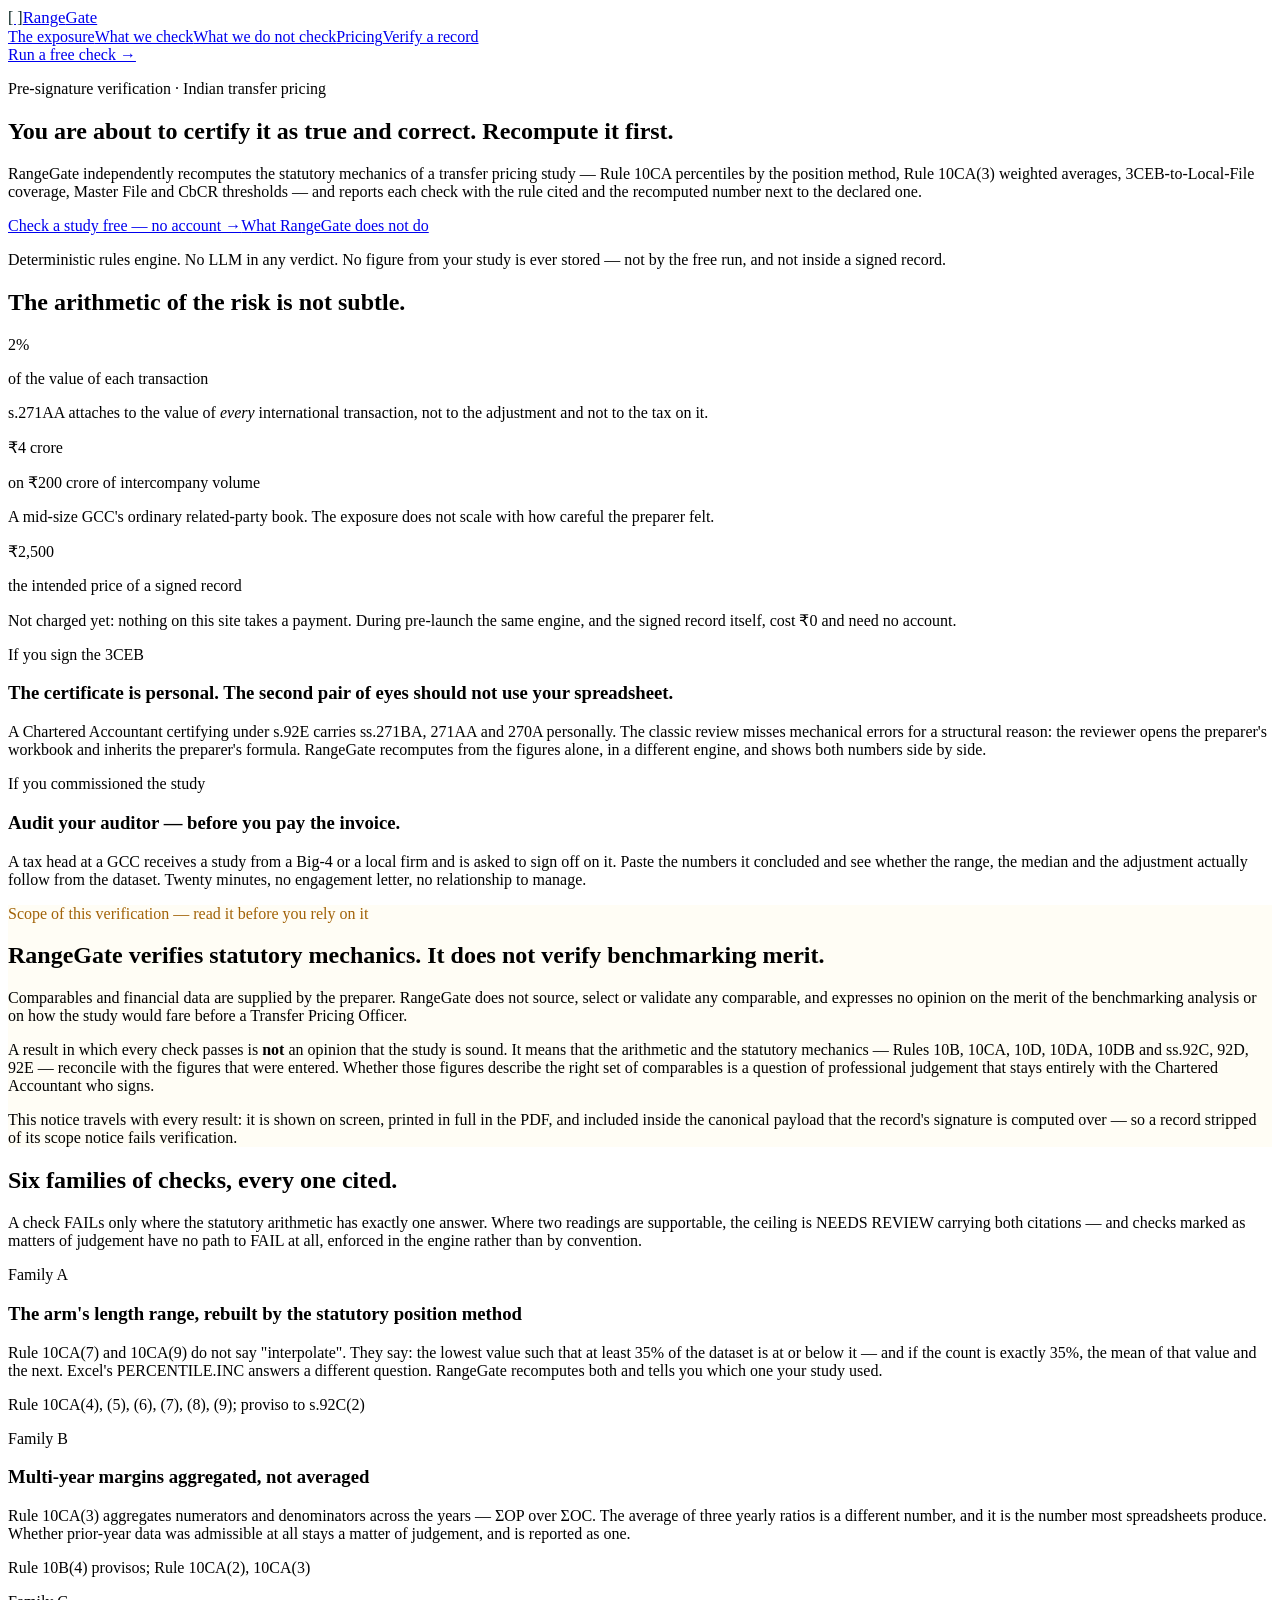
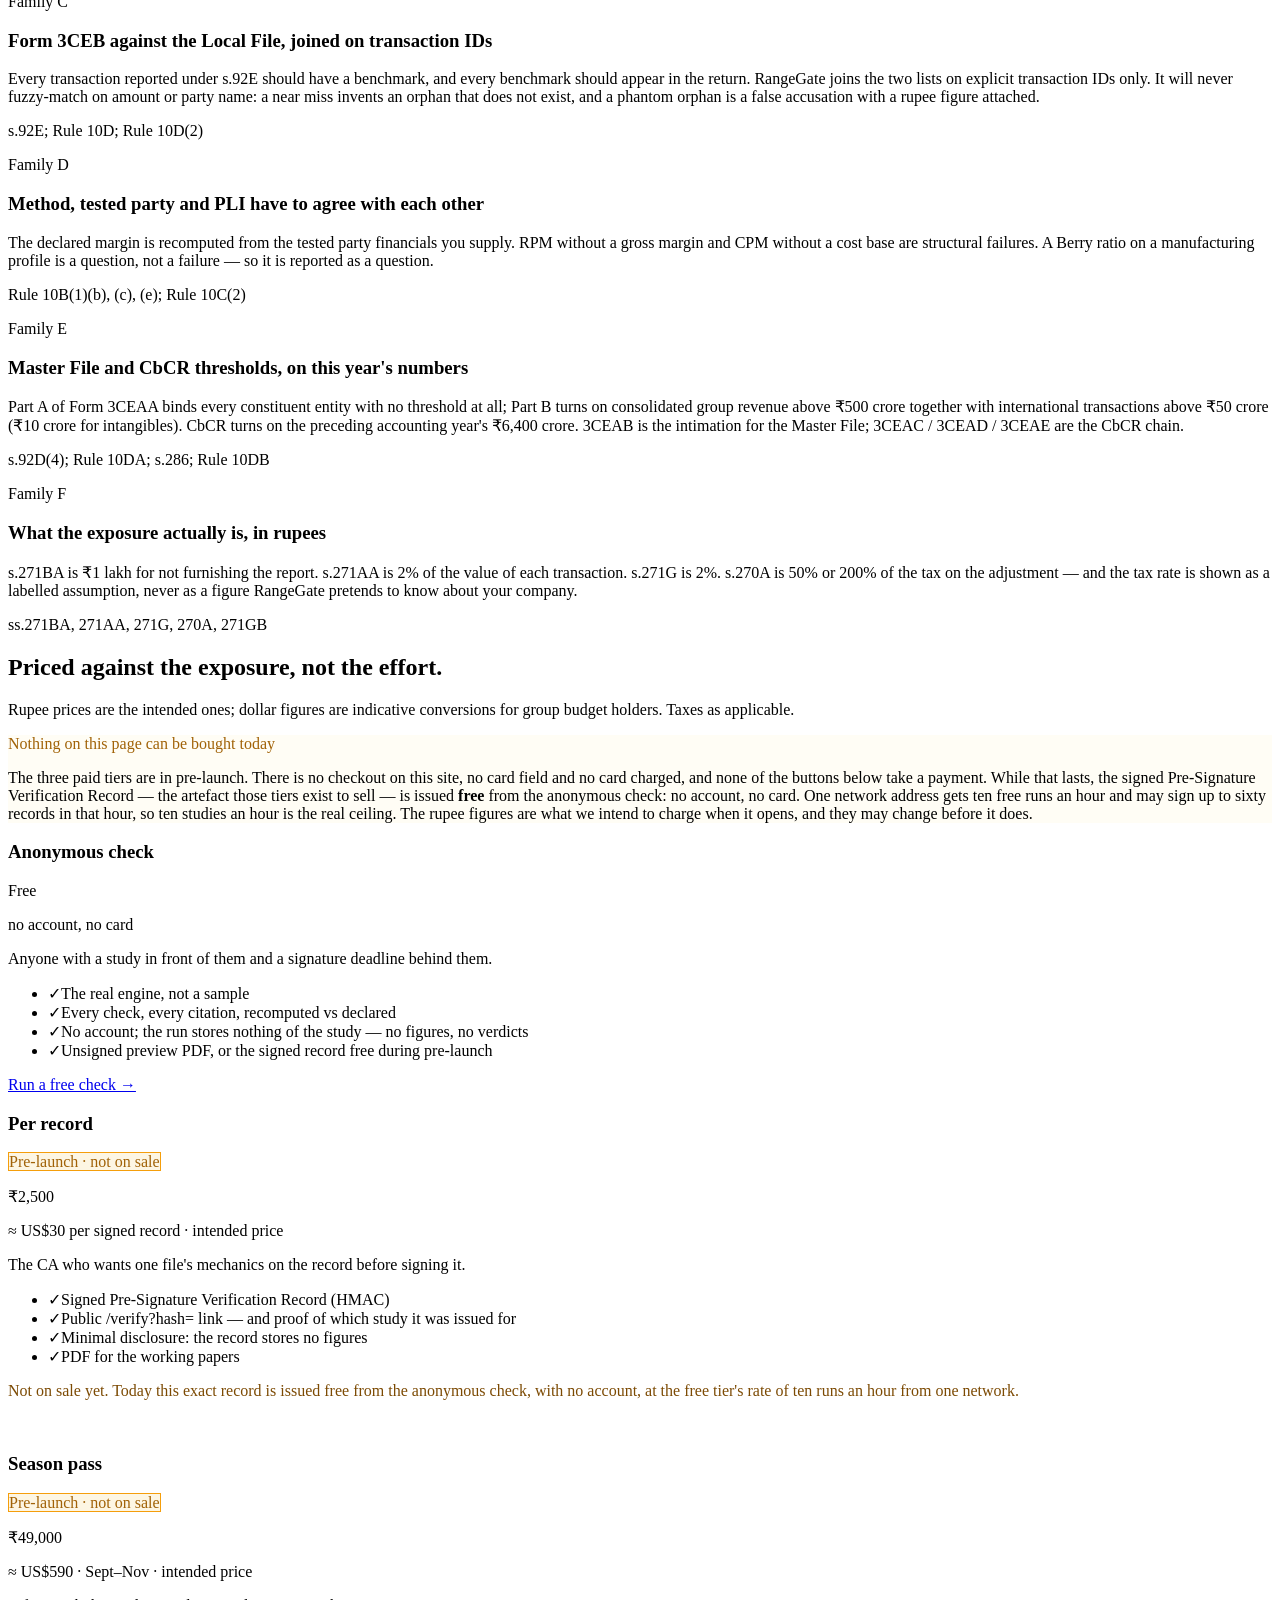
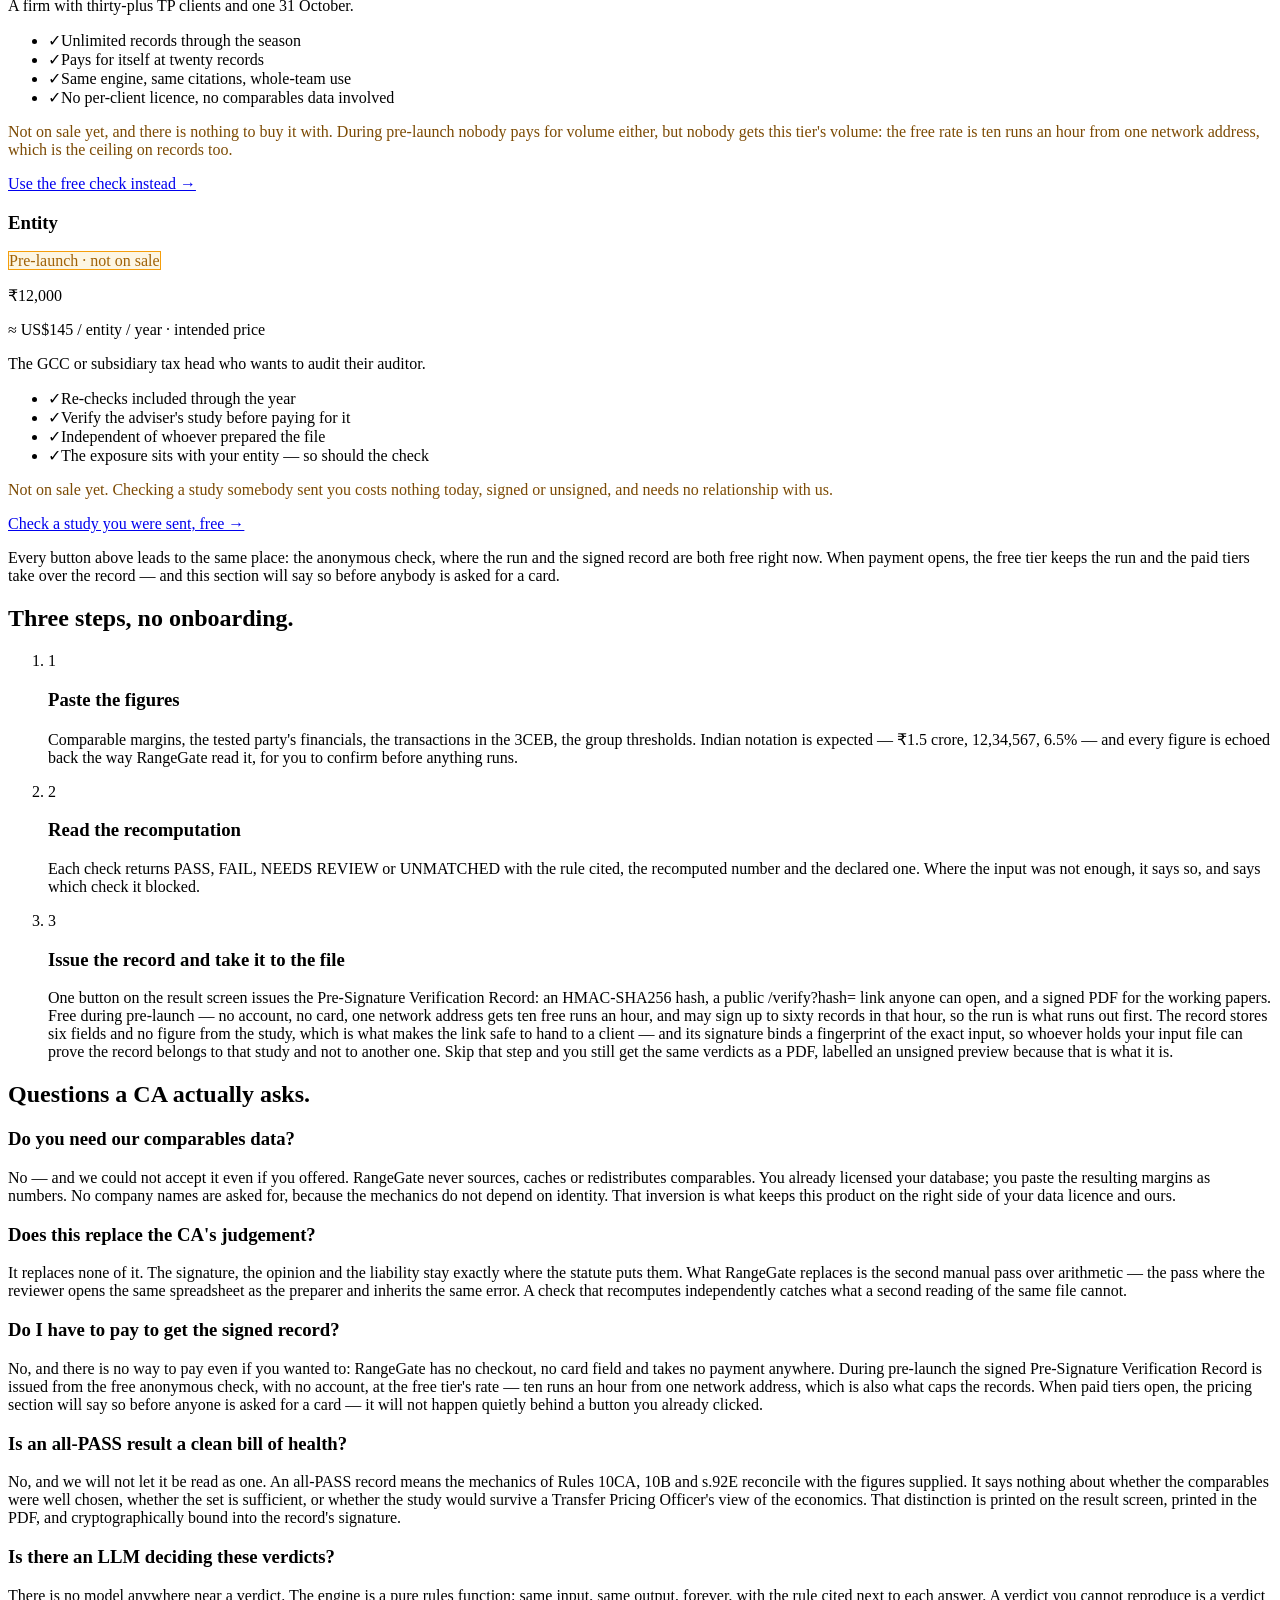
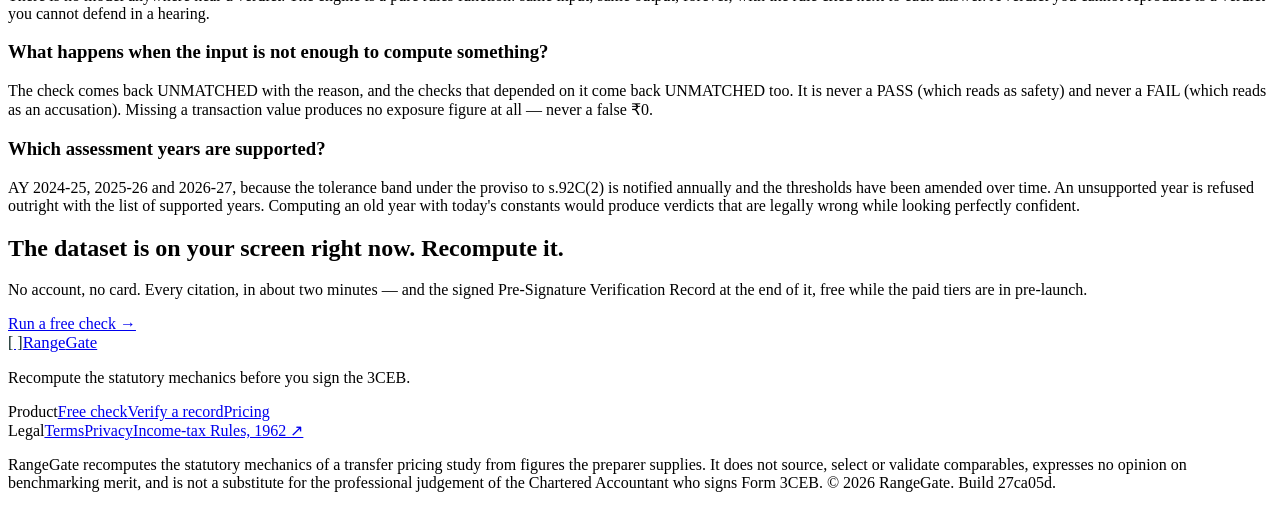
==== commit c4f21b25: "deploy rangegate @ 27ca05d Build estatico de freakiedogs-oss/rangegate commit 27ca05d84f2d2383e86778" ====
--- a/index.html
+++ b/index.html
@@ -1 +1 @@
-<!DOCTYPE html><html lang="en"><head><meta charSet="utf-8"/><meta name="viewport" content="width=device-width, initial-scale=1"/><link rel="stylesheet" href="/rangegate-web/_next/static/chunks/3_e15935u0yu4.css" data-precedence="next"/><link rel="preload" as="script" fetchPriority="low" href="/rangegate-web/_next/static/chunks/01dkdyukbdpqq.js"/><script src="/rangegate-web/_next/static/chunks/27jktro2p5rq9.js" async=""></script><script src="/rangegate-web/_next/static/chunks/2dl-7m-9fo5cr.js" async=""></script><script src="/rangegate-web/_next/static/chunks/25o46h8mdjlrg.js" async=""></script><script src="/rangegate-web/_next/static/chunks/turbopack-2zcenpd78ojzp.js" async=""></script><script src="/rangegate-web/_next/static/chunks/05-c3ty_6dwfk.js" async=""></script><script src="/rangegate-web/_next/static/chunks/14mrh2-p_w84d.js" async=""></script><script src="/rangegate-web/_next/static/chunks/1rxncug86bump.js" async=""></script><meta name="rangegate-build" content="336c0ca"/><title>RangeGate — Pre-signature verification for Indian transfer pricing studies</title><meta name="description" content="RangeGate recomputes the statutory mechanics of an Indian transfer pricing study before the Chartered Accountant signs Form 3CEB: Rule 10CA percentiles by the position method, Rule 10CA(3) weighted averages, 3CEB-to-Local-File coverage, Master File and CbCR thresholds, and the s.271AA exposure. Deterministic, cited, no LLM in the verdict."/><meta name="keywords" content="transfer pricing India,Form 3CEB verification,Rule 10CA arm&#x27;s length range,section 271AA penalty,transfer pricing study review,Master File 3CEAA CbCR"/><meta name="robots" content="noindex"/><link rel="canonical" href="https://freakiedogs-oss.github.io/rangegate-web/"/><meta property="og:title" content="RangeGate — Pre-signature verification for Indian transfer pricing studies"/><meta property="og:description" content="Recompute the statutory mechanics before you sign the 3CEB."/><meta property="og:url" content="https://freakiedogs-oss.github.io/rangegate-web/"/><meta property="og:site_name" content="RangeGate"/><meta property="og:type" content="website"/><meta name="twitter:card" content="summary_large_image"/><meta name="twitter:title" content="RangeGate — Pre-signature verification for Indian transfer pricing studies"/><meta name="twitter:description" content="Recompute the statutory mechanics before you sign the 3CEB."/><script src="/rangegate-web/_next/static/chunks/0cz1d0mv5g_q7.js" noModule=""></script></head><body><div hidden=""><!--$--><!--/$--></div><header class="sticky top-0 z-40 border-b border-line bg-paper/90 backdrop-blur"><nav class="mx-auto flex max-w-6xl items-center justify-between px-5 py-3"><a class="inline-flex items-center gap-2 font-semibold tracking-tight" href="/rangegate-web/"><span aria-hidden="true" class="inline-flex h-7 w-7 items-center justify-center rounded-md text-sm font-bold" style="background:var(--brand);color:#04201d">[ ]</span><span class="text-ink" style="font-size:1.05rem">Range<span style="color:var(--brand-deep)">Gate</span></span></a><div class="hidden items-center gap-6 text-sm text-muted md:flex"><a class="hover:text-ink" href="/rangegate-web/#exposure">The exposure</a><a class="hover:text-ink" href="/rangegate-web/#checks">What we check</a><a class="hover:text-ink" href="/rangegate-web/#scope">What we do not check</a><a class="hover:text-ink" href="/rangegate-web/#pricing">Pricing</a><a class="hover:text-ink" href="/rangegate-web/verify/">Verify a record</a></div><a class="rounded-lg px-3.5 py-2 text-sm font-semibold text-white" style="background:var(--ink)" href="/rangegate-web/check/try/">Run a free check →</a></nav></header><main><section style="background:var(--ink)" class="text-white"><div class="mx-auto max-w-6xl px-5 py-20 md:py-28"><p class="text-xs font-semibold uppercase tracking-[0.2em]" style="color:var(--brand)">Pre-signature verification · Indian transfer pricing</p><h1 class="mt-4 max-w-4xl text-4xl font-bold leading-[1.08] tracking-tight md:text-6xl">You are about to certify it as true and correct. Recompute it first.</h1><p class="mt-6 max-w-2xl text-lg leading-relaxed text-white/70">RangeGate independently recomputes the statutory mechanics of a transfer pricing study — Rule 10CA percentiles by the position method, Rule 10CA(3) weighted averages, 3CEB-to-Local-File coverage, Master File and CbCR thresholds — and reports each check with the rule cited and the recomputed number next to the declared one.</p><div class="mt-9 flex flex-col gap-3 sm:flex-row sm:items-center"><a class="rounded-xl px-6 py-3.5 text-center text-base font-semibold text-[#04201d]" style="background:var(--brand)" href="/rangegate-web/check/try/">Check a study free — no account →</a><a href="#scope" class="rounded-xl border border-white/20 px-6 py-3.5 text-center text-base font-medium text-white/90 hover:bg-white/5">What RangeGate does not do</a></div><p class="mt-6 text-sm text-white/50">Deterministic rules engine. No LLM in any verdict. No figure from your study is ever stored — not by the free run, and not inside a signed record.</p></div></section><section id="exposure" class="mx-auto max-w-6xl px-5 py-16 md:py-20"><h2 class="text-2xl font-bold tracking-tight md:text-3xl">The arithmetic of the risk is not subtle.</h2><div class="mt-8 grid gap-5 md:grid-cols-3"><div class="rounded-xl border border-line bg-white p-6"><p class="text-3xl font-bold" style="color:var(--v-fail)">2%</p><p class="mt-2 text-sm font-semibold">of the value of each transaction</p><p class="mt-2 text-sm leading-relaxed text-muted">s.271AA attaches to the value of <em>every</em> international transaction, not to the adjustment and not to the tax on it.</p></div><div class="rounded-xl border border-line bg-white p-6"><p class="text-3xl font-bold" style="color:var(--v-fail)">₹4 crore</p><p class="mt-2 text-sm font-semibold">on ₹200 crore of intercompany volume</p><p class="mt-2 text-sm leading-relaxed text-muted">A mid-size GCC&#x27;s ordinary related-party book. The exposure does not scale with how careful the preparer felt.</p></div><div class="rounded-xl border border-line bg-white p-6"><p class="text-3xl font-bold" style="color:var(--brand-deep)">₹2,500</p><p class="mt-2 text-sm font-semibold">the intended price of a signed record</p><p class="mt-2 text-sm leading-relaxed text-muted">Not charged yet: nothing on this site takes a payment. During pre-launch the same engine, and the signed record itself, cost ₹0 and need no account.</p></div></div><div class="mt-10 grid gap-6 md:grid-cols-2"><div class="rounded-xl p-6 text-white" style="background:var(--ink-800)"><p class="text-xs font-semibold uppercase tracking-[0.16em]" style="color:var(--brand)">If you sign the 3CEB</p><h3 class="mt-3 text-xl font-semibold">The certificate is personal. The second pair of eyes should not use your spreadsheet.</h3><p class="mt-3 text-sm leading-relaxed text-white/70">A Chartered Accountant certifying under s.92E carries ss.271BA, 271AA and 270A personally. The classic review misses mechanical errors for a structural reason: the reviewer opens the preparer&#x27;s workbook and inherits the preparer&#x27;s formula. RangeGate recomputes from the figures alone, in a different engine, and shows both numbers side by side.</p></div><div class="rounded-xl p-6 text-white" style="background:var(--ink-800)"><p class="text-xs font-semibold uppercase tracking-[0.16em]" style="color:var(--brand)">If you commissioned the study</p><h3 class="mt-3 text-xl font-semibold">Audit your auditor — before you pay the invoice.</h3><p class="mt-3 text-sm leading-relaxed text-white/70">A tax head at a GCC receives a study from a Big-4 or a local firm and is asked to sign off on it. Paste the numbers it concluded and see whether the range, the median and the adjustment actually follow from the dataset. Twenty minutes, no engagement letter, no relationship to manage.</p></div></div></section><section id="scope" class="border-y border-line" style="background:#fffdf5"><div class="mx-auto max-w-4xl px-5 py-14"><p class="text-xs font-semibold uppercase tracking-[0.18em]" style="color:#a16207">Scope of this verification — read it before you rely on it</p><h2 class="mt-3 text-2xl font-bold tracking-tight md:text-3xl">RangeGate verifies statutory mechanics. It does not verify benchmarking merit.</h2><div class="mt-5 space-y-4 text-base leading-relaxed"><p>Comparables and financial data are supplied by the preparer. RangeGate does not source, select or validate any comparable, and expresses no opinion on the merit of the benchmarking analysis or on how the study would fare before a Transfer Pricing Officer.</p><p>A result in which every check passes is <strong>not</strong> an opinion that the study is sound. It means that the arithmetic and the statutory mechanics — Rules 10B, 10CA, 10D, 10DA, 10DB and ss.92C, 92D, 92E — reconcile with the figures that were entered. Whether those figures describe the right set of comparables is a question of professional judgement that stays entirely with the Chartered Accountant who signs.</p><p>This notice travels with every result: it is shown on screen, printed in full in the PDF, and included inside the canonical payload that the record&#x27;s signature is computed over — so a record stripped of its scope notice fails verification.</p></div></div></section><section id="checks" class="mx-auto max-w-6xl px-5 py-16 md:py-20"><h2 class="text-2xl font-bold tracking-tight md:text-3xl">Six families of checks, every one cited.</h2><p class="mt-3 max-w-3xl text-muted">A check FAILs only where the statutory arithmetic has exactly one answer. Where two readings are supportable, the ceiling is NEEDS REVIEW carrying both citations — and checks marked as matters of judgement have no path to FAIL at all, enforced in the engine rather than by convention.</p><div class="mt-8 grid gap-5 md:grid-cols-2"><article class="rounded-xl border border-line bg-white p-6"><p class="text-xs font-semibold uppercase tracking-[0.16em]" style="color:var(--brand-deep)">Family A</p><h3 class="mt-2 text-lg font-semibold leading-snug">The arm&#x27;s length range, rebuilt by the statutory position method</h3><p class="mt-3 text-sm leading-relaxed text-muted">Rule 10CA(7) and 10CA(9) do not say &quot;interpolate&quot;. They say: the lowest value such that at least 35% of the dataset is at or below it — and if the count is exactly 35%, the mean of that value and the next. Excel&#x27;s PERCENTILE.INC answers a different question. RangeGate recomputes both and tells you which one your study used.</p><p class="mt-4 font-mono text-xs text-ink/60">Rule 10CA(4), (5), (6), (7), (8), (9); proviso to s.92C(2)</p></article><article class="rounded-xl border border-line bg-white p-6"><p class="text-xs font-semibold uppercase tracking-[0.16em]" style="color:var(--brand-deep)">Family B</p><h3 class="mt-2 text-lg font-semibold leading-snug">Multi-year margins aggregated, not averaged</h3><p class="mt-3 text-sm leading-relaxed text-muted">Rule 10CA(3) aggregates numerators and denominators across the years — ΣOP over ΣOC. The average of three yearly ratios is a different number, and it is the number most spreadsheets produce. Whether prior-year data was admissible at all stays a matter of judgement, and is reported as one.</p><p class="mt-4 font-mono text-xs text-ink/60">Rule 10B(4) provisos; Rule 10CA(2), 10CA(3)</p></article><article class="rounded-xl border border-line bg-white p-6"><p class="text-xs font-semibold uppercase tracking-[0.16em]" style="color:var(--brand-deep)">Family C</p><h3 class="mt-2 text-lg font-semibold leading-snug">Form 3CEB against the Local File, joined on transaction IDs</h3><p class="mt-3 text-sm leading-relaxed text-muted">Every transaction reported under s.92E should have a benchmark, and every benchmark should appear in the return. RangeGate joins the two lists on explicit transaction IDs only. It will never fuzzy-match on amount or party name: a near miss invents an orphan that does not exist, and a phantom orphan is a false accusation with a rupee figure attached.</p><p class="mt-4 font-mono text-xs text-ink/60">s.92E; Rule 10D; Rule 10D(2)</p></article><article class="rounded-xl border border-line bg-white p-6"><p class="text-xs font-semibold uppercase tracking-[0.16em]" style="color:var(--brand-deep)">Family D</p><h3 class="mt-2 text-lg font-semibold leading-snug">Method, tested party and PLI have to agree with each other</h3><p class="mt-3 text-sm leading-relaxed text-muted">The declared margin is recomputed from the tested party financials you supply. RPM without a gross margin and CPM without a cost base are structural failures. A Berry ratio on a manufacturing profile is a question, not a failure — so it is reported as a question.</p><p class="mt-4 font-mono text-xs text-ink/60">Rule 10B(1)(b), (c), (e); Rule 10C(2)</p></article><article class="rounded-xl border border-line bg-white p-6"><p class="text-xs font-semibold uppercase tracking-[0.16em]" style="color:var(--brand-deep)">Family E</p><h3 class="mt-2 text-lg font-semibold leading-snug">Master File and CbCR thresholds, on this year&#x27;s numbers</h3><p class="mt-3 text-sm leading-relaxed text-muted">Part A of Form 3CEAA binds every constituent entity with no threshold at all; Part B turns on consolidated group revenue above ₹500 crore together with international transactions above ₹50 crore (₹10 crore for intangibles). CbCR turns on the preceding accounting year&#x27;s ₹6,400 crore. 3CEAB is the intimation for the Master File; 3CEAC / 3CEAD / 3CEAE are the CbCR chain.</p><p class="mt-4 font-mono text-xs text-ink/60">s.92D(4); Rule 10DA; s.286; Rule 10DB</p></article><article class="rounded-xl border border-line bg-white p-6"><p class="text-xs font-semibold uppercase tracking-[0.16em]" style="color:var(--brand-deep)">Family F</p><h3 class="mt-2 text-lg font-semibold leading-snug">What the exposure actually is, in rupees</h3><p class="mt-3 text-sm leading-relaxed text-muted">s.271BA is ₹1 lakh for not furnishing the report. s.271AA is 2% of the value of each transaction. s.271G is 2%. s.270A is 50% or 200% of the tax on the adjustment — and the tax rate is shown as a labelled assumption, never as a figure RangeGate pretends to know about your company.</p><p class="mt-4 font-mono text-xs text-ink/60">ss.271BA, 271AA, 271G, 270A, 271GB</p></article></div></section><section id="pricing" class="border-t border-line bg-white"><div class="mx-auto max-w-6xl px-5 py-16 md:py-20"><h2 class="text-2xl font-bold tracking-tight md:text-3xl">Priced against the exposure, not the effort.</h2><p class="mt-3 max-w-3xl text-muted">Rupee prices are the intended ones; dollar figures are indicative conversions for group budget holders. Taxes as applicable.</p><div class="mt-6 rounded-xl border-2 p-5" style="border-color:#f59e0b;background:#fffdf5" role="note"><p class="text-sm font-bold uppercase tracking-[0.14em]" style="color:#a16207">Nothing on this page can be bought today</p><p class="mt-3 text-sm leading-relaxed">The three paid tiers are in pre-launch. There is no checkout on this site, no card field and no card charged, and none of the buttons below take a payment. While that lasts, the signed Pre-Signature Verification Record — the artefact those tiers exist to sell — is issued<!-- --> <strong>free</strong> from the anonymous check: no account, no card. One network address gets ten free runs an hour and may sign up to sixty records in that hour, so ten studies an hour is the real ceiling. The rupee figures are what we intend to charge when it opens, and they may change before it does.</p></div><div class="mt-8 grid gap-5 md:grid-cols-2 lg:grid-cols-4"><div class="flex flex-col rounded-xl border bg-white p-6" style="border-color:var(--line);border-width:1px"><div class="flex flex-wrap items-center gap-2"><h3 class="text-sm font-semibold uppercase tracking-wide text-muted">Anonymous check</h3></div><p class="mt-3 text-3xl font-bold tracking-tight">Free</p><p class="mt-1 text-sm text-muted">no account, no card</p><p class="mt-4 text-sm leading-relaxed">Anyone with a study in front of them and a signature deadline behind them.</p><ul class="mt-4 flex-1 space-y-2 text-sm text-muted"><li class="flex gap-2"><span aria-hidden="true" style="color:var(--brand-deep)">✓</span><span>The real engine, not a sample</span></li><li class="flex gap-2"><span aria-hidden="true" style="color:var(--brand-deep)">✓</span><span>Every check, every citation, recomputed vs declared</span></li><li class="flex gap-2"><span aria-hidden="true" style="color:var(--brand-deep)">✓</span><span>No account; the run stores nothing of the study — no figures, no verdicts</span></li><li class="flex gap-2"><span aria-hidden="true" style="color:var(--brand-deep)">✓</span><span>Unsigned preview PDF, or the signed record free during pre-launch</span></li></ul><a class="mt-4 rounded-lg px-4 py-2.5 text-center text-sm font-semibold" style="border:1px solid var(--line)" href="/rangegate-web/check/try/">Run a free check →</a></div><div class="flex flex-col rounded-xl border bg-white p-6" style="border-color:var(--brand-deep);border-width:2px"><div class="flex flex-wrap items-center gap-2"><h3 class="text-sm font-semibold uppercase tracking-wide text-muted">Per record</h3><span class="rounded-md px-2 py-0.5 text-[10px] font-bold uppercase tracking-wide" style="background:#fdf6e3;color:#a16207;border:1px solid #f59e0b">Pre-launch · not on sale</span></div><p class="mt-3 text-3xl font-bold tracking-tight">₹2,500</p><p class="mt-1 text-sm text-muted">≈ US$30 per signed record · intended price</p><p class="mt-4 text-sm leading-relaxed">The CA who wants one file&#x27;s mechanics on the record before signing it.</p><ul class="mt-4 flex-1 space-y-2 text-sm text-muted"><li class="flex gap-2"><span aria-hidden="true" style="color:var(--brand-deep)">✓</span><span>Signed Pre-Signature Verification Record (HMAC)</span></li><li class="flex gap-2"><span aria-hidden="true" style="color:var(--brand-deep)">✓</span><span>Public /verify?hash= link — and proof of which study it was issued for</span></li><li class="flex gap-2"><span aria-hidden="true" style="color:var(--brand-deep)">✓</span><span>Minimal disclosure: the record stores no figures</span></li><li class="flex gap-2"><span aria-hidden="true" style="color:var(--brand-deep)">✓</span><span>PDF for the working papers</span></li></ul><p class="mt-4 rounded-lg border border-dashed p-3 text-xs leading-relaxed" style="border-color:#f59e0b;color:#7c4a03">Not on sale yet. Today this exact record is issued free from the anonymous check, with no account, at the free tier&#x27;s rate of ten runs an hour from one network.</p><a class="mt-4 rounded-lg px-4 py-2.5 text-center text-sm font-semibold" style="background:var(--ink);color:#fff" href="/rangegate-web/check/try/">Issue this record free →</a></div><div class="flex flex-col rounded-xl border bg-white p-6" style="border-color:var(--line);border-width:1px"><div class="flex flex-wrap items-center gap-2"><h3 class="text-sm font-semibold uppercase tracking-wide text-muted">Season pass</h3><span class="rounded-md px-2 py-0.5 text-[10px] font-bold uppercase tracking-wide" style="background:#fdf6e3;color:#a16207;border:1px solid #f59e0b">Pre-launch · not on sale</span></div><p class="mt-3 text-3xl font-bold tracking-tight">₹49,000</p><p class="mt-1 text-sm text-muted">≈ US$590 · Sept–Nov · intended price</p><p class="mt-4 text-sm leading-relaxed">A firm with thirty-plus TP clients and one 31 October.</p><ul class="mt-4 flex-1 space-y-2 text-sm text-muted"><li class="flex gap-2"><span aria-hidden="true" style="color:var(--brand-deep)">✓</span><span>Unlimited records through the season</span></li><li class="flex gap-2"><span aria-hidden="true" style="color:var(--brand-deep)">✓</span><span>Pays for itself at twenty records</span></li><li class="flex gap-2"><span aria-hidden="true" style="color:var(--brand-deep)">✓</span><span>Same engine, same citations, whole-team use</span></li><li class="flex gap-2"><span aria-hidden="true" style="color:var(--brand-deep)">✓</span><span>No per-client licence, no comparables data involved</span></li></ul><p class="mt-4 rounded-lg border border-dashed p-3 text-xs leading-relaxed" style="border-color:#f59e0b;color:#7c4a03">Not on sale yet, and there is nothing to buy it with. During pre-launch nobody pays for volume either, but nobody gets this tier&#x27;s volume: the free rate is ten runs an hour from one network address, which is the ceiling on records too.</p><a class="mt-4 rounded-lg px-4 py-2.5 text-center text-sm font-semibold" style="border:1px solid var(--line)" href="/rangegate-web/check/try/">Use the free check instead →</a></div><div class="flex flex-col rounded-xl border bg-white p-6" style="border-color:var(--line);border-width:1px"><div class="flex flex-wrap items-center gap-2"><h3 class="text-sm font-semibold uppercase tracking-wide text-muted">Entity</h3><span class="rounded-md px-2 py-0.5 text-[10px] font-bold uppercase tracking-wide" style="background:#fdf6e3;color:#a16207;border:1px solid #f59e0b">Pre-launch · not on sale</span></div><p class="mt-3 text-3xl font-bold tracking-tight">₹12,000</p><p class="mt-1 text-sm text-muted">≈ US$145 / entity / year · intended price</p><p class="mt-4 text-sm leading-relaxed">The GCC or subsidiary tax head who wants to audit their auditor.</p><ul class="mt-4 flex-1 space-y-2 text-sm text-muted"><li class="flex gap-2"><span aria-hidden="true" style="color:var(--brand-deep)">✓</span><span>Re-checks included through the year</span></li><li class="flex gap-2"><span aria-hidden="true" style="color:var(--brand-deep)">✓</span><span>Verify the adviser&#x27;s study before paying for it</span></li><li class="flex gap-2"><span aria-hidden="true" style="color:var(--brand-deep)">✓</span><span>Independent of whoever prepared the file</span></li><li class="flex gap-2"><span aria-hidden="true" style="color:var(--brand-deep)">✓</span><span>The exposure sits with your entity — so should the check</span></li></ul><p class="mt-4 rounded-lg border border-dashed p-3 text-xs leading-relaxed" style="border-color:#f59e0b;color:#7c4a03">Not on sale yet. Checking a study somebody sent you costs nothing today, signed or unsigned, and needs no relationship with us.</p><a class="mt-4 rounded-lg px-4 py-2.5 text-center text-sm font-semibold" style="border:1px solid var(--line)" href="/rangegate-web/check/try/">Check a study you were sent, free →</a></div></div><p class="mt-6 text-sm text-muted">Every button above leads to the same place: the anonymous check, where the run and the signed record are both free right now. When payment opens, the free tier keeps the run and the paid tiers take over the record — and this section will say so before anybody is asked for a card.</p></div></section><section class="mx-auto max-w-6xl px-5 py-16 md:py-20"><h2 class="text-2xl font-bold tracking-tight md:text-3xl">Three steps, no onboarding.</h2><ol class="mt-8 grid gap-5 md:grid-cols-3"><li class="rounded-xl border border-line bg-white p-6"><span class="inline-flex h-8 w-8 items-center justify-center rounded-full text-sm font-bold text-white" style="background:var(--brand-deep)">1</span><h3 class="mt-3 text-lg font-semibold">Paste the figures</h3><p class="mt-2 text-sm leading-relaxed text-muted">Comparable margins, the tested party&#x27;s financials, the transactions in the 3CEB, the group thresholds. Indian notation is expected — ₹1.5 crore, 12,34,567, 6.5% — and every figure is echoed back the way RangeGate read it, for you to confirm before anything runs.</p></li><li class="rounded-xl border border-line bg-white p-6"><span class="inline-flex h-8 w-8 items-center justify-center rounded-full text-sm font-bold text-white" style="background:var(--brand-deep)">2</span><h3 class="mt-3 text-lg font-semibold">Read the recomputation</h3><p class="mt-2 text-sm leading-relaxed text-muted">Each check returns PASS, FAIL, NEEDS REVIEW or UNMATCHED with the rule cited, the recomputed number and the declared one. Where the input was not enough, it says so, and says which check it blocked.</p></li><li class="rounded-xl border border-line bg-white p-6"><span class="inline-flex h-8 w-8 items-center justify-center rounded-full text-sm font-bold text-white" style="background:var(--brand-deep)">3</span><h3 class="mt-3 text-lg font-semibold">Issue the record and take it to the file</h3><p class="mt-2 text-sm leading-relaxed text-muted">One button on the result screen issues the Pre-Signature Verification Record: an HMAC-SHA256 hash, a public /verify?hash= link anyone can open, and a signed PDF for the working papers. Free during pre-launch — no account, no card, one network address gets ten free runs an hour, and may sign up to sixty records in that hour, so the run is what runs out first. The record stores six fields and no figure from the study, which is what makes the link safe to hand to a client — and its signature binds a fingerprint of the exact input, so whoever holds your input file can prove the record belongs to that study and not to another one. Skip that step and you still get the same verdicts as a PDF, labelled an unsigned preview because that is what it is.</p></li></ol></section><section class="border-t border-line bg-white"><div class="mx-auto max-w-3xl px-5 py-16"><h2 class="text-2xl font-bold tracking-tight md:text-3xl">Questions a CA actually asks.</h2><div class="mt-8 space-y-6"><div><h3 class="font-semibold">Do you need our comparables data?</h3><p class="mt-2 text-sm leading-relaxed text-muted">No — and we could not accept it even if you offered. RangeGate never sources, caches or redistributes comparables. You already licensed your database; you paste the resulting margins as numbers. No company names are asked for, because the mechanics do not depend on identity. That inversion is what keeps this product on the right side of your data licence and ours.</p></div><div><h3 class="font-semibold">Does this replace the CA&#x27;s judgement?</h3><p class="mt-2 text-sm leading-relaxed text-muted">It replaces none of it. The signature, the opinion and the liability stay exactly where the statute puts them. What RangeGate replaces is the second manual pass over arithmetic — the pass where the reviewer opens the same spreadsheet as the preparer and inherits the same error. A check that recomputes independently catches what a second reading of the same file cannot.</p></div><div><h3 class="font-semibold">Do I have to pay to get the signed record?</h3><p class="mt-2 text-sm leading-relaxed text-muted">No, and there is no way to pay even if you wanted to: RangeGate has no checkout, no card field and takes no payment anywhere. During pre-launch the signed Pre-Signature Verification Record is issued from the free anonymous check, with no account, at the free tier&#x27;s rate — ten runs an hour from one network address, which is also what caps the records. When paid tiers open, the pricing section will say so before anyone is asked for a card — it will not happen quietly behind a button you already clicked.</p></div><div><h3 class="font-semibold">Is an all-PASS result a clean bill of health?</h3><p class="mt-2 text-sm leading-relaxed text-muted">No, and we will not let it be read as one. An all-PASS record means the mechanics of Rules 10CA, 10B and s.92E reconcile with the figures supplied. It says nothing about whether the comparables were well chosen, whether the set is sufficient, or whether the study would survive a Transfer Pricing Officer&#x27;s view of the economics. That distinction is printed on the result screen, printed in the PDF, and cryptographically bound into the record&#x27;s signature.</p></div><div><h3 class="font-semibold">Is there an LLM deciding these verdicts?</h3><p class="mt-2 text-sm leading-relaxed text-muted">There is no model anywhere near a verdict. The engine is a pure rules function: same input, same output, forever, with the rule cited next to each answer. A verdict you cannot reproduce is a verdict you cannot defend in a hearing.</p></div><div><h3 class="font-semibold">What happens when the input is not enough to compute something?</h3><p class="mt-2 text-sm leading-relaxed text-muted">The check comes back UNMATCHED with the reason, and the checks that depended on it come back UNMATCHED too. It is never a PASS (which reads as safety) and never a FAIL (which reads as an accusation). Missing a transaction value produces no exposure figure at all — never a false ₹0.</p></div><div><h3 class="font-semibold">Which assessment years are supported?</h3><p class="mt-2 text-sm leading-relaxed text-muted">AY 2024-25, 2025-26 and 2026-27, because the tolerance band under the proviso to s.92C(2) is notified annually and the thresholds have been amended over time. An unsupported year is refused outright with the list of supported years. Computing an old year with today&#x27;s constants would produce verdicts that are legally wrong while looking perfectly confident.</p></div></div></div></section><section style="background:var(--ink)" class="text-white"><div class="mx-auto max-w-4xl px-5 py-16 text-center"><h2 class="text-2xl font-bold tracking-tight md:text-3xl">The dataset is on your screen right now. Recompute it.</h2><p class="mx-auto mt-4 max-w-2xl text-white/70">No account, no card. Every citation, in about two minutes — and the signed Pre-Signature Verification Record at the end of it, free while the paid tiers are in pre-launch.</p><a class="mt-8 inline-block rounded-xl px-7 py-3.5 text-base font-semibold text-[#04201d]" style="background:var(--brand)" href="/rangegate-web/check/try/">Run a free check →</a></div></section></main><footer class="mt-24 border-t border-line text-white/70" style="background:var(--ink)"><div class="mx-auto max-w-6xl px-5 py-12"><div class="flex flex-col justify-between gap-8 md:flex-row"><div class="max-w-sm"><a class="inline-flex items-center gap-2 font-semibold tracking-tight" href="/rangegate-web/"><span aria-hidden="true" class="inline-flex h-7 w-7 items-center justify-center rounded-md text-sm font-bold" style="background:var(--brand);color:#04201d">[ ]</span><span class="text-white" style="font-size:1.05rem">Range<span style="color:var(--brand)">Gate</span></span></a><p class="mt-3 text-sm leading-relaxed text-white/60">Recompute the statutory mechanics before you sign the 3CEB.</p></div><div class="flex gap-12 text-sm"><div class="flex flex-col gap-2"><span class="text-white/40">Product</span><a class="hover:text-white" href="/rangegate-web/check/try/">Free check</a><a class="hover:text-white" href="/rangegate-web/verify/">Verify a record</a><a class="hover:text-white" href="/rangegate-web/#pricing">Pricing</a></div><div class="flex flex-col gap-2"><span class="text-white/40">Legal</span><a class="hover:text-white" href="/rangegate-web/terms/">Terms</a><a class="hover:text-white" href="/rangegate-web/privacy/">Privacy</a><a href="https://incometaxindia.gov.in/pages/rules/income-tax-rules-1962.aspx" target="_blank" rel="noopener noreferrer" class="hover:text-white">Income-tax Rules, 1962 ↗</a></div></div></div><p class="mt-10 border-t border-white/10 pt-6 text-xs leading-relaxed text-white/40">RangeGate recomputes the statutory mechanics of a transfer pricing study from figures the preparer supplies. It does not source, select or validate comparables, expresses no opinion on benchmarking merit, and is not a substitute for the professional judgement of the Chartered Accountant who signs Form 3CEB. © 2026 RangeGate. Build<!-- --> <span class="font-mono">336c0ca</span>.</p></div></footer><!--$--><!--/$--><script src="/rangegate-web/_next/static/chunks/01dkdyukbdpqq.js" id="_R_" async=""></script><script>(self.__next_f=self.__next_f||[]).push([0])</script><script>self.__next_f.push([1,"1:\"$Sreact.fragment\"\n2:I[39756,[\"/rangegate-web/_next/static/chunks/05-c3ty_6dwfk.js\",\"/rangegate-web/_next/static/chunks/14mrh2-p_w84d.js\"],\"default\"]\n3:I[37457,[\"/rangegate-web/_next/static/chunks/05-c3ty_6dwfk.js\",\"/rangegate-web/_next/static/chunks/14mrh2-p_w84d.js\"],\"default\"]\n4:I[22016,[\"/rangegate-web/_next/static/chunks/05-c3ty_6dwfk.js\",\"/rangegate-web/_next/static/chunks/14mrh2-p_w84d.js\",\"/rangegate-web/_next/static/chunks/1rxncug86bump.js\"],\"\"]\n12:I[68027,[\"/rangegate-web/_next/static/chunks/05-c3ty_6dwfk.js\",\"/rangegate-web/_next/static/chunks/14mrh2-p_w84d.js\"],\"default\",1]\n:HL[\"/rangegate-web/_next/static/chunks/3_e15935u0yu4.css\",\"style\"]\n"])</script><script>self.__next_f.push([1,"0:{\"P\":null,\"c\":[\"\",\"\"],\"q\":\"\",\"i\":false,\"f\":[[[\"\",{\"children\":[\"__PAGE__\",{}]},\"$undefined\",\"$undefined\",16],[[\"$\",\"$1\",\"c\",{\"children\":[[[\"$\",\"link\",\"0\",{\"rel\":\"stylesheet\",\"href\":\"/rangegate-web/_next/static/chunks/3_e15935u0yu4.css\",\"precedence\":\"next\",\"crossOrigin\":\"$undefined\",\"nonce\":\"$undefined\"}],[\"$\",\"script\",\"script-0\",{\"src\":\"/rangegate-web/_next/static/chunks/05-c3ty_6dwfk.js\",\"async\":true,\"nonce\":\"$undefined\"}],[\"$\",\"script\",\"script-1\",{\"src\":\"/rangegate-web/_next/static/chunks/14mrh2-p_w84d.js\",\"async\":true,\"nonce\":\"$undefined\"}]],[\"$\",\"html\",null,{\"lang\":\"en\",\"children\":[[\"$\",\"head\",null,{\"children\":[\"$\",\"meta\",null,{\"name\":\"rangegate-build\",\"content\":\"336c0ca\"}]}],[\"$\",\"body\",null,{\"children\":[\"$\",\"$L2\",null,{\"parallelRouterKey\":\"children\",\"error\":\"$undefined\",\"errorStyles\":\"$undefined\",\"errorScripts\":\"$undefined\",\"template\":[\"$\",\"$L3\",null,{}],\"templateStyles\":\"$undefined\",\"templateScripts\":\"$undefined\",\"notFound\":[[[\"$\",\"title\",null,{\"children\":\"404: This page could not be found.\"}],[\"$\",\"div\",null,{\"style\":{\"fontFamily\":\"system-ui,\\\"Segoe UI\\\",Roboto,Helvetica,Arial,sans-serif,\\\"Apple Color Emoji\\\",\\\"Segoe UI Emoji\\\"\",\"height\":\"100vh\",\"textAlign\":\"center\",\"display\":\"flex\",\"flexDirection\":\"column\",\"alignItems\":\"center\",\"justifyContent\":\"center\"},\"children\":[\"$\",\"div\",null,{\"children\":[[\"$\",\"style\",null,{\"dangerouslySetInnerHTML\":{\"__html\":\"body{color:#000;background:#fff;margin:0}.next-error-h1{border-right:1px solid rgba(0,0,0,.3)}@media (prefers-color-scheme:dark){body{color:#fff;background:#000}.next-error-h1{border-right:1px solid rgba(255,255,255,.3)}}\"}}],[\"$\",\"h1\",null,{\"className\":\"next-error-h1\",\"style\":{\"display\":\"inline-block\",\"margin\":\"0 20px 0 0\",\"padding\":\"0 23px 0 0\",\"fontSize\":24,\"fontWeight\":500,\"verticalAlign\":\"top\",\"lineHeight\":\"49px\"},\"children\":404}],[\"$\",\"div\",null,{\"style\":{\"display\":\"inline-block\"},\"children\":[\"$\",\"h2\",null,{\"style\":{\"fontSize\":14,\"fontWeight\":400,\"lineHeight\":\"49px\",\"margin\":0},\"children\":\"This page could not be found.\"}]}]]}]}]],[]],\"forbidden\":\"$undefined\",\"unauthorized\":\"$undefined\"}]}]]}]]}],{\"children\":[[\"$\",\"$1\",\"c\",{\"children\":[[null,[\"$\",\"header\",null,{\"className\":\"sticky top-0 z-40 border-b border-line bg-paper/90 backdrop-blur\",\"children\":[\"$\",\"nav\",null,{\"className\":\"mx-auto flex max-w-6xl items-center justify-between px-5 py-3\",\"children\":[[\"$\",\"$L4\",null,{\"href\":\"/\",\"className\":\"inline-flex items-center gap-2 font-semibold tracking-tight\",\"children\":[[\"$\",\"span\",null,{\"aria-hidden\":true,\"className\":\"inline-flex h-7 w-7 items-center justify-center rounded-md text-sm font-bold\",\"style\":{\"background\":\"var(--brand)\",\"color\":\"#04201d\"},\"children\":\"[ ]\"}],[\"$\",\"span\",null,{\"className\":\"text-ink\",\"style\":{\"fontSize\":\"1.05rem\"},\"children\":[\"Range\",[\"$\",\"span\",null,{\"style\":{\"color\":\"var(--brand-deep)\"},\"children\":\"Gate\"}]]}]]}],[\"$\",\"div\",null,{\"className\":\"hidden items-center gap-6 text-sm text-muted md:flex\",\"children\":[[\"$\",\"$L4\",null,{\"href\":\"/#exposure\",\"className\":\"hover:text-ink\",\"children\":\"The exposure\"}],[\"$\",\"$L4\",null,{\"href\":\"/#checks\",\"className\":\"hover:text-ink\",\"children\":\"What we check\"}],[\"$\",\"$L4\",null,{\"href\":\"/#scope\",\"className\":\"hover:text-ink\",\"children\":\"What we do not check\"}],[\"$\",\"$L4\",null,{\"href\":\"/#pricing\",\"className\":\"hover:text-ink\",\"children\":\"Pricing\"}],[\"$\",\"$L4\",null,{\"href\":\"/verify\",\"className\":\"hover:text-ink\",\"children\":\"Verify a record\"}]]}],[\"$\",\"$L4\",null,{\"href\":\"/check/try\",\"className\":\"rounded-lg px-3.5 py-2 text-sm font-semibold text-white\",\"style\":{\"background\":\"var(--ink)\"},\"children\":\"Run a free check →\"}]]}]}],[\"$\",\"main\",null,{\"children\":[[\"$\",\"section\",null,{\"style\":{\"background\":\"var(--ink)\"},\"className\":\"text-white\",\"children\":[\"$\",\"div\",null,{\"className\":\"mx-auto max-w-6xl px-5 py-20 md:py-28\",\"children\":[[\"$\",\"p\",null,{\"className\":\"text-xs font-semibold uppercase tracking-[0.2em]\",\"style\":{\"color\":\"var(--brand)\"},\"children\":\"Pre-signature verification · Indian transfer pricing\"}],[\"$\",\"h1\",null,{\"className\":\"mt-4 max-w-4xl text-4xl font-bold leading-[1.08] tracking-tight md:text-6xl\",\"children\":\"You are about to certify it as true and correct. Recompute it first.\"}],[\"$\",\"p\",null,{\"className\":\"mt-6 max-w-2xl text-lg leading-relaxed text-white/70\",\"children\":\"RangeGate independently recomputes the statutory mechanics of a transfer pricing study — Rule 10CA percentiles by the position method, Rule 10CA(3) weighted averages, 3CEB-to-Local-File coverage, Master File and CbCR thresholds — and reports each check with the rule cited and the recomputed number next to the declared one.\"}],\"$L5\",\"$L6\"]}]}],\"$L7\",\"$L8\",\"$L9\",\"$La\",\"$Lb\",\"$Lc\",\"$Ld\"]}],\"$Le\"],[\"$Lf\"],\"$L10\"]}],{},null,false,null]},null,false,null],\"$L11\",false]],\"m\":\"$undefined\",\"G\":[\"$12\",[\"$L13\"]],\"S\":true,\"h\":null,\"s\":\"$undefined\",\"l\":\"$undefined\",\"p\":\"$undefined\",\"d\":\"$undefined\",\"b\":\"eTBb255qTnbJExU32o8qn\"}\n"])</script><script>self.__next_f.push([1,"25:I[97367,[\"/rangegate-web/_next/static/chunks/05-c3ty_6dwfk.js\",\"/rangegate-web/_next/static/chunks/14mrh2-p_w84d.js\"],\"OutletBoundary\"]\n26:\"$Sreact.suspense\"\n28:I[97367,[\"/rangegate-web/_next/static/chunks/05-c3ty_6dwfk.js\",\"/rangegate-web/_next/static/chunks/14mrh2-p_w84d.js\"],\"ViewportBoundary\"]\n2a:I[97367,[\"/rangegate-web/_next/static/chunks/05-c3ty_6dwfk.js\",\"/rangegate-web/_next/static/chunks/14mrh2-p_w84d.js\"],\"MetadataBoundary\"]\n5:[\"$\",\"div\",null,{\"className\":\"mt-9 flex flex-col gap-3 sm:flex-row sm:items-center\",\"children\":[[\"$\",\"$L4\",null,{\"href\":\"/check/try\",\"className\":\"rounded-xl px-6 py-3.5 text-center text-base font-semibold text-[#04201d]\",\"style\":{\"background\":\"var(--brand)\"},\"children\":\"Check a study free — no account →\"}],[\"$\",\"a\",null,{\"href\":\"#scope\",\"className\":\"rounded-xl border border-white/20 px-6 py-3.5 text-center text-base font-medium text-white/90 hover:bg-white/5\",\"children\":\"What RangeGate does not do\"}]]}]\n6:[\"$\",\"p\",null,{\"className\":\"mt-6 text-sm text-white/50\",\"children\":\"Deterministic rules engine. No LLM in any verdict. No figure from your study is ever stored — not by the free run, and not inside a signed record.\"}]\n"])</script><script>self.__next_f.push([1,"7:[\"$\",\"section\",null,{\"id\":\"exposure\",\"className\":\"mx-auto max-w-6xl px-5 py-16 md:py-20\",\"children\":[[\"$\",\"h2\",null,{\"className\":\"text-2xl font-bold tracking-tight md:text-3xl\",\"children\":\"The arithmetic of the risk is not subtle.\"}],[\"$\",\"div\",null,{\"className\":\"mt-8 grid gap-5 md:grid-cols-3\",\"children\":[[\"$\",\"div\",null,{\"className\":\"rounded-xl border border-line bg-white p-6\",\"children\":[[\"$\",\"p\",null,{\"className\":\"text-3xl font-bold\",\"style\":{\"color\":\"var(--v-fail)\"},\"children\":\"2%\"}],[\"$\",\"p\",null,{\"className\":\"mt-2 text-sm font-semibold\",\"children\":\"of the value of each transaction\"}],[\"$\",\"p\",null,{\"className\":\"mt-2 text-sm leading-relaxed text-muted\",\"children\":[\"s.271AA attaches to the value of \",[\"$\",\"em\",null,{\"children\":\"every\"}],\" international transaction, not to the adjustment and not to the tax on it.\"]}]]}],[\"$\",\"div\",null,{\"className\":\"rounded-xl border border-line bg-white p-6\",\"children\":[[\"$\",\"p\",null,{\"className\":\"text-3xl font-bold\",\"style\":{\"color\":\"var(--v-fail)\"},\"children\":\"₹4 crore\"}],[\"$\",\"p\",null,{\"className\":\"mt-2 text-sm font-semibold\",\"children\":\"on ₹200 crore of intercompany volume\"}],[\"$\",\"p\",null,{\"className\":\"mt-2 text-sm leading-relaxed text-muted\",\"children\":\"A mid-size GCC's ordinary related-party book. The exposure does not scale with how careful the preparer felt.\"}]]}],[\"$\",\"div\",null,{\"className\":\"rounded-xl border border-line bg-white p-6\",\"children\":[[\"$\",\"p\",null,{\"className\":\"text-3xl font-bold\",\"style\":{\"color\":\"var(--brand-deep)\"},\"children\":\"₹2,500\"}],[\"$\",\"p\",null,{\"className\":\"mt-2 text-sm font-semibold\",\"children\":\"the intended price of a signed record\"}],[\"$\",\"p\",null,{\"className\":\"mt-2 text-sm leading-relaxed text-muted\",\"children\":\"Not charged yet: nothing on this site takes a payment. During pre-launch the same engine, and the signed record itself, cost ₹0 and need no account.\"}]]}]]}],[\"$\",\"div\",null,{\"className\":\"mt-10 grid gap-6 md:grid-cols-2\",\"children\":[[\"$\",\"div\",null,{\"className\":\"rounded-xl p-6 text-white\",\"style\":{\"background\":\"var(--ink-800)\"},\"children\":[[\"$\",\"p\",null,{\"className\":\"text-xs font-semibold uppercase tracking-[0.16em]\",\"style\":{\"color\":\"var(--brand)\"},\"children\":\"If you sign the 3CEB\"}],[\"$\",\"h3\",null,{\"className\":\"mt-3 text-xl font-semibold\",\"children\":\"The certificate is personal. The second pair of eyes should not use your spreadsheet.\"}],[\"$\",\"p\",null,{\"className\":\"mt-3 text-sm leading-relaxed text-white/70\",\"children\":\"A Chartered Accountant certifying under s.92E carries ss.271BA, 271AA and 270A personally. The classic review misses mechanical errors for a structural reason: the reviewer opens the preparer's workbook and inherits the preparer's formula. RangeGate recomputes from the figures alone, in a different engine, and shows both numbers side by side.\"}]]}],[\"$\",\"div\",null,{\"className\":\"rounded-xl p-6 text-white\",\"style\":{\"background\":\"var(--ink-800)\"},\"children\":[[\"$\",\"p\",null,{\"className\":\"text-xs font-semibold uppercase tracking-[0.16em]\",\"style\":{\"color\":\"var(--brand)\"},\"children\":\"If you commissioned the study\"}],[\"$\",\"h3\",null,{\"className\":\"mt-3 text-xl font-semibold\",\"children\":\"Audit your auditor — before you pay the invoice.\"}],[\"$\",\"p\",null,{\"className\":\"mt-3 text-sm leading-relaxed text-white/70\",\"children\":\"A tax head at a GCC receives a study from a Big-4 or a local firm and is asked to sign off on it. Paste the numbers it concluded and see whether the range, the median and the adjustment actually follow from the dataset. Twenty minutes, no engagement letter, no relationship to manage.\"}]]}]]}]]}]\n"])</script><script>self.__next_f.push([1,"8:[\"$\",\"section\",null,{\"id\":\"scope\",\"className\":\"border-y border-line\",\"style\":{\"background\":\"#fffdf5\"},\"children\":[\"$\",\"div\",null,{\"className\":\"mx-auto max-w-4xl px-5 py-14\",\"children\":[[\"$\",\"p\",null,{\"className\":\"text-xs font-semibold uppercase tracking-[0.18em]\",\"style\":{\"color\":\"#a16207\"},\"children\":\"Scope of this verification — read it before you rely on it\"}],[\"$\",\"h2\",null,{\"className\":\"mt-3 text-2xl font-bold tracking-tight md:text-3xl\",\"children\":\"RangeGate verifies statutory mechanics. It does not verify benchmarking merit.\"}],[\"$\",\"div\",null,{\"className\":\"mt-5 space-y-4 text-base leading-relaxed\",\"children\":[[\"$\",\"p\",null,{\"children\":\"Comparables and financial data are supplied by the preparer. RangeGate does not source, select or validate any comparable, and expresses no opinion on the merit of the benchmarking analysis or on how the study would fare before a Transfer Pricing Officer.\"}],[\"$\",\"p\",null,{\"children\":[\"A result in which every check passes is \",[\"$\",\"strong\",null,{\"children\":\"not\"}],\" an opinion that the study is sound. It means that the arithmetic and the statutory mechanics — Rules 10B, 10CA, 10D, 10DA, 10DB and ss.92C, 92D, 92E — reconcile with the figures that were entered. Whether those figures describe the right set of comparables is a question of professional judgement that stays entirely with the Chartered Accountant who signs.\"]}],[\"$\",\"p\",null,{\"children\":\"This notice travels with every result: it is shown on screen, printed in full in the PDF, and included inside the canonical payload that the record's signature is computed over — so a record stripped of its scope notice fails verification.\"}]]}]]}]}]\n"])</script><script>self.__next_f.push([1,"9:[\"$\",\"section\",null,{\"id\":\"checks\",\"className\":\"mx-auto max-w-6xl px-5 py-16 md:py-20\",\"children\":[[\"$\",\"h2\",null,{\"className\":\"text-2xl font-bold tracking-tight md:text-3xl\",\"children\":\"Six families of checks, every one cited.\"}],[\"$\",\"p\",null,{\"className\":\"mt-3 max-w-3xl text-muted\",\"children\":\"A check FAILs only where the statutory arithmetic has exactly one answer. Where two readings are supportable, the ceiling is NEEDS REVIEW carrying both citations — and checks marked as matters of judgement have no path to FAIL at all, enforced in the engine rather than by convention.\"}],[\"$\",\"div\",null,{\"className\":\"mt-8 grid gap-5 md:grid-cols-2\",\"children\":[[\"$\",\"article\",\"Family A\",{\"className\":\"rounded-xl border border-line bg-white p-6\",\"children\":[[\"$\",\"p\",null,{\"className\":\"text-xs font-semibold uppercase tracking-[0.16em]\",\"style\":{\"color\":\"var(--brand-deep)\"},\"children\":\"Family A\"}],[\"$\",\"h3\",null,{\"className\":\"mt-2 text-lg font-semibold leading-snug\",\"children\":\"The arm's length range, rebuilt by the statutory position method\"}],[\"$\",\"p\",null,{\"className\":\"mt-3 text-sm leading-relaxed text-muted\",\"children\":\"Rule 10CA(7) and 10CA(9) do not say \\\"interpolate\\\". They say: the lowest value such that at least 35% of the dataset is at or below it — and if the count is exactly 35%, the mean of that value and the next. Excel's PERCENTILE.INC answers a different question. RangeGate recomputes both and tells you which one your study used.\"}],[\"$\",\"p\",null,{\"className\":\"mt-4 font-mono text-xs text-ink/60\",\"children\":\"Rule 10CA(4), (5), (6), (7), (8), (9); proviso to s.92C(2)\"}]]}],[\"$\",\"article\",\"Family B\",{\"className\":\"rounded-xl border border-line bg-white p-6\",\"children\":[[\"$\",\"p\",null,{\"className\":\"text-xs font-semibold uppercase tracking-[0.16em]\",\"style\":{\"color\":\"var(--brand-deep)\"},\"children\":\"Family B\"}],[\"$\",\"h3\",null,{\"className\":\"mt-2 text-lg font-semibold leading-snug\",\"children\":\"Multi-year margins aggregated, not averaged\"}],[\"$\",\"p\",null,{\"className\":\"mt-3 text-sm leading-relaxed text-muted\",\"children\":\"Rule 10CA(3) aggregates numerators and denominators across the years — ΣOP over ΣOC. The average of three yearly ratios is a different number, and it is the number most spreadsheets produce. Whether prior-year data was admissible at all stays a matter of judgement, and is reported as one.\"}],[\"$\",\"p\",null,{\"className\":\"mt-4 font-mono text-xs text-ink/60\",\"children\":\"Rule 10B(4) provisos; Rule 10CA(2), 10CA(3)\"}]]}],[\"$\",\"article\",\"Family C\",{\"className\":\"rounded-xl border border-line bg-white p-6\",\"children\":[[\"$\",\"p\",null,{\"className\":\"text-xs font-semibold uppercase tracking-[0.16em]\",\"style\":{\"color\":\"var(--brand-deep)\"},\"children\":\"Family C\"}],[\"$\",\"h3\",null,{\"className\":\"mt-2 text-lg font-semibold leading-snug\",\"children\":\"Form 3CEB against the Local File, joined on transaction IDs\"}],[\"$\",\"p\",null,{\"className\":\"mt-3 text-sm leading-relaxed text-muted\",\"children\":\"Every transaction reported under s.92E should have a benchmark, and every benchmark should appear in the return. RangeGate joins the two lists on explicit transaction IDs only. It will never fuzzy-match on amount or party name: a near miss invents an orphan that does not exist, and a phantom orphan is a false accusation with a rupee figure attached.\"}],[\"$\",\"p\",null,{\"className\":\"mt-4 font-mono text-xs text-ink/60\",\"children\":\"s.92E; Rule 10D; Rule 10D(2)\"}]]}],[\"$\",\"article\",\"Family D\",{\"className\":\"rounded-xl border border-line bg-white p-6\",\"children\":[[\"$\",\"p\",null,{\"className\":\"text-xs font-semibold uppercase tracking-[0.16em]\",\"style\":{\"color\":\"var(--brand-deep)\"},\"children\":\"Family D\"}],[\"$\",\"h3\",null,{\"className\":\"mt-2 text-lg font-semibold leading-snug\",\"children\":\"Method, tested party and PLI have to agree with each other\"}],\"$L14\",\"$L15\"]}],\"$L16\",\"$L17\"]}]]}]\n"])</script><script>self.__next_f.push([1,"a:[\"$\",\"section\",null,{\"id\":\"pricing\",\"className\":\"border-t border-line bg-white\",\"children\":[\"$\",\"div\",null,{\"className\":\"mx-auto max-w-6xl px-5 py-16 md:py-20\",\"children\":[[\"$\",\"h2\",null,{\"className\":\"text-2xl font-bold tracking-tight md:text-3xl\",\"children\":\"Priced against the exposure, not the effort.\"}],[\"$\",\"p\",null,{\"className\":\"mt-3 max-w-3xl text-muted\",\"children\":\"Rupee prices are the intended ones; dollar figures are indicative conversions for group budget holders. Taxes as applicable.\"}],[\"$\",\"div\",null,{\"className\":\"mt-6 rounded-xl border-2 p-5\",\"style\":{\"borderColor\":\"#f59e0b\",\"background\":\"#fffdf5\"},\"role\":\"note\",\"children\":[[\"$\",\"p\",null,{\"className\":\"text-sm font-bold uppercase tracking-[0.14em]\",\"style\":{\"color\":\"#a16207\"},\"children\":\"Nothing on this page can be bought today\"}],[\"$\",\"p\",null,{\"className\":\"mt-3 text-sm leading-relaxed\",\"children\":[\"The three paid tiers are in pre-launch. There is no checkout on this site, no card field and no card charged, and none of the buttons below take a payment. While that lasts, the signed Pre-Signature Verification Record — the artefact those tiers exist to sell — is issued\",\" \",[\"$\",\"strong\",null,{\"children\":\"free\"}],\" from the anonymous check: no account, no card. One network address gets ten free runs an hour and may sign up to sixty records in that hour, so ten studies an hour is the real ceiling. The rupee figures are what we intend to charge when it opens, and they may change before it does.\"]}]]}],[\"$\",\"div\",null,{\"className\":\"mt-8 grid gap-5 md:grid-cols-2 lg:grid-cols-4\",\"children\":[[\"$\",\"div\",\"Anonymous check\",{\"className\":\"flex flex-col rounded-xl border bg-white p-6\",\"style\":{\"borderColor\":\"var(--line)\",\"borderWidth\":1},\"children\":[[\"$\",\"div\",null,{\"className\":\"flex flex-wrap items-center gap-2\",\"children\":[[\"$\",\"h3\",null,{\"className\":\"text-sm font-semibold uppercase tracking-wide text-muted\",\"children\":\"Anonymous check\"}],null]}],[\"$\",\"p\",null,{\"className\":\"mt-3 text-3xl font-bold tracking-tight\",\"children\":\"Free\"}],[\"$\",\"p\",null,{\"className\":\"mt-1 text-sm text-muted\",\"children\":\"no account, no card\"}],[\"$\",\"p\",null,{\"className\":\"mt-4 text-sm leading-relaxed\",\"children\":\"Anyone with a study in front of them and a signature deadline behind them.\"}],[\"$\",\"ul\",null,{\"className\":\"mt-4 flex-1 space-y-2 text-sm text-muted\",\"children\":[[\"$\",\"li\",\"The real engine, not a sample\",{\"className\":\"flex gap-2\",\"children\":[[\"$\",\"span\",null,{\"aria-hidden\":true,\"style\":{\"color\":\"var(--brand-deep)\"},\"children\":\"✓\"}],[\"$\",\"span\",null,{\"children\":\"The real engine, not a sample\"}]]}],[\"$\",\"li\",\"Every check, every citation, recomputed vs declared\",{\"className\":\"flex gap-2\",\"children\":[[\"$\",\"span\",null,{\"aria-hidden\":true,\"style\":{\"color\":\"var(--brand-deep)\"},\"children\":\"✓\"}],[\"$\",\"span\",null,{\"children\":\"Every check, every citation, recomputed vs declared\"}]]}],[\"$\",\"li\",\"No account; the run stores nothing of the study — no figures, no verdicts\",{\"className\":\"flex gap-2\",\"children\":[[\"$\",\"span\",null,{\"aria-hidden\":true,\"style\":{\"color\":\"var(--brand-deep)\"},\"children\":\"✓\"}],[\"$\",\"span\",null,{\"children\":\"No account; the run stores nothing of the study — no figures, no verdicts\"}]]}],[\"$\",\"li\",\"Unsigned preview PDF, or the signed record free during pre-launch\",{\"className\":\"flex gap-2\",\"children\":[[\"$\",\"span\",null,{\"aria-hidden\":true,\"style\":{\"color\":\"var(--brand-deep)\"},\"children\":\"✓\"}],[\"$\",\"span\",null,{\"children\":\"Unsigned preview PDF, or the signed record free during pre-launch\"}]]}]]}],null,[\"$\",\"$L4\",null,{\"href\":\"/check/try\",\"className\":\"mt-4 rounded-lg px-4 py-2.5 text-center text-sm font-semibold\",\"style\":{\"border\":\"1px solid var(--line)\"},\"children\":\"Run a free check →\"}]]}],[\"$\",\"div\",\"Per record\",{\"className\":\"flex flex-col rounded-xl border bg-white p-6\",\"style\":{\"borderColor\":\"var(--brand-deep)\",\"borderWidth\":2},\"children\":[[\"$\",\"div\",null,{\"className\":\"flex flex-wrap items-center gap-2\",\"children\":[[\"$\",\"h3\",null,{\"className\":\"text-sm font-semibold uppercase tracking-wide text-muted\",\"children\":\"Per record\"}],\"$L18\"]}],\"$L19\",\"$L1a\",\"$L1b\",\"$L1c\",\"$L1d\",\"$L1e\"]}],\"$L1f\",\"$L20\"]}],\"$L21\"]}]}]\n"])</script><script>self.__next_f.push([1,"b:[\"$\",\"section\",null,{\"className\":\"mx-auto max-w-6xl px-5 py-16 md:py-20\",\"children\":[[\"$\",\"h2\",null,{\"className\":\"text-2xl font-bold tracking-tight md:text-3xl\",\"children\":\"Three steps, no onboarding.\"}],[\"$\",\"ol\",null,{\"className\":\"mt-8 grid gap-5 md:grid-cols-3\",\"children\":[[\"$\",\"li\",\"1\",{\"className\":\"rounded-xl border border-line bg-white p-6\",\"children\":[[\"$\",\"span\",null,{\"className\":\"inline-flex h-8 w-8 items-center justify-center rounded-full text-sm font-bold text-white\",\"style\":{\"background\":\"var(--brand-deep)\"},\"children\":\"1\"}],[\"$\",\"h3\",null,{\"className\":\"mt-3 text-lg font-semibold\",\"children\":\"Paste the figures\"}],[\"$\",\"p\",null,{\"className\":\"mt-2 text-sm leading-relaxed text-muted\",\"children\":\"Comparable margins, the tested party's financials, the transactions in the 3CEB, the group thresholds. Indian notation is expected — ₹1.5 crore, 12,34,567, 6.5% — and every figure is echoed back the way RangeGate read it, for you to confirm before anything runs.\"}]]}],[\"$\",\"li\",\"2\",{\"className\":\"rounded-xl border border-line bg-white p-6\",\"children\":[[\"$\",\"span\",null,{\"className\":\"inline-flex h-8 w-8 items-center justify-center rounded-full text-sm font-bold text-white\",\"style\":{\"background\":\"var(--brand-deep)\"},\"children\":\"2\"}],[\"$\",\"h3\",null,{\"className\":\"mt-3 text-lg font-semibold\",\"children\":\"Read the recomputation\"}],[\"$\",\"p\",null,{\"className\":\"mt-2 text-sm leading-relaxed text-muted\",\"children\":\"Each check returns PASS, FAIL, NEEDS REVIEW or UNMATCHED with the rule cited, the recomputed number and the declared one. Where the input was not enough, it says so, and says which check it blocked.\"}]]}],[\"$\",\"li\",\"3\",{\"className\":\"rounded-xl border border-line bg-white p-6\",\"children\":[[\"$\",\"span\",null,{\"className\":\"inline-flex h-8 w-8 items-center justify-center rounded-full text-sm font-bold text-white\",\"style\":{\"background\":\"var(--brand-deep)\"},\"children\":\"3\"}],[\"$\",\"h3\",null,{\"className\":\"mt-3 text-lg font-semibold\",\"children\":\"Issue the record and take it to the file\"}],[\"$\",\"p\",null,{\"className\":\"mt-2 text-sm leading-relaxed text-muted\",\"children\":\"One button on the result screen issues the Pre-Signature Verification Record: an HMAC-SHA256 hash, a public /verify?hash= link anyone can open, and a signed PDF for the working papers. Free during pre-launch — no account, no card, one network address gets ten free runs an hour, and may sign up to sixty records in that hour, so the run is what runs out first. The record stores six fields and no figure from the study, which is what makes the link safe to hand to a client — and its signature binds a fingerprint of the exact input, so whoever holds your input file can prove the record belongs to that study and not to another one. Skip that step and you still get the same verdicts as a PDF, labelled an unsigned preview because that is what it is.\"}]]}]]}]]}]\n"])</script><script>self.__next_f.push([1,"c:[\"$\",\"section\",null,{\"className\":\"border-t border-line bg-white\",\"children\":[\"$\",\"div\",null,{\"className\":\"mx-auto max-w-3xl px-5 py-16\",\"children\":[[\"$\",\"h2\",null,{\"className\":\"text-2xl font-bold tracking-tight md:text-3xl\",\"children\":\"Questions a CA actually asks.\"}],[\"$\",\"div\",null,{\"className\":\"mt-8 space-y-6\",\"children\":[[\"$\",\"div\",\"Do you need our comparables data?\",{\"children\":[[\"$\",\"h3\",null,{\"className\":\"font-semibold\",\"children\":\"Do you need our comparables data?\"}],[\"$\",\"p\",null,{\"className\":\"mt-2 text-sm leading-relaxed text-muted\",\"children\":\"No — and we could not accept it even if you offered. RangeGate never sources, caches or redistributes comparables. You already licensed your database; you paste the resulting margins as numbers. No company names are asked for, because the mechanics do not depend on identity. That inversion is what keeps this product on the right side of your data licence and ours.\"}]]}],[\"$\",\"div\",\"Does this replace the CA's judgement?\",{\"children\":[[\"$\",\"h3\",null,{\"className\":\"font-semibold\",\"children\":\"Does this replace the CA's judgement?\"}],[\"$\",\"p\",null,{\"className\":\"mt-2 text-sm leading-relaxed text-muted\",\"children\":\"It replaces none of it. The signature, the opinion and the liability stay exactly where the statute puts them. What RangeGate replaces is the second manual pass over arithmetic — the pass where the reviewer opens the same spreadsheet as the preparer and inherits the same error. A check that recomputes independently catches what a second reading of the same file cannot.\"}]]}],[\"$\",\"div\",\"Do I have to pay to get the signed record?\",{\"children\":[[\"$\",\"h3\",null,{\"className\":\"font-semibold\",\"children\":\"Do I have to pay to get the signed record?\"}],[\"$\",\"p\",null,{\"className\":\"mt-2 text-sm leading-relaxed text-muted\",\"children\":\"No, and there is no way to pay even if you wanted to: RangeGate has no checkout, no card field and takes no payment anywhere. During pre-launch the signed Pre-Signature Verification Record is issued from the free anonymous check, with no account, at the free tier's rate — ten runs an hour from one network address, which is also what caps the records. When paid tiers open, the pricing section will say so before anyone is asked for a card — it will not happen quietly behind a button you already clicked.\"}]]}],[\"$\",\"div\",\"Is an all-PASS result a clean bill of health?\",{\"children\":[[\"$\",\"h3\",null,{\"className\":\"font-semibold\",\"children\":\"Is an all-PASS result a clean bill of health?\"}],[\"$\",\"p\",null,{\"className\":\"mt-2 text-sm leading-relaxed text-muted\",\"children\":\"No, and we will not let it be read as one. An all-PASS record means the mechanics of Rules 10CA, 10B and s.92E reconcile with the figures supplied. It says nothing about whether the comparables were well chosen, whether the set is sufficient, or whether the study would survive a Transfer Pricing Officer's view of the economics. That distinction is printed on the result screen, printed in the PDF, and cryptographically bound into the record's signature.\"}]]}],[\"$\",\"div\",\"Is there an LLM deciding these verdicts?\",{\"children\":[[\"$\",\"h3\",null,{\"className\":\"font-semibold\",\"children\":\"Is there an LLM deciding these verdicts?\"}],[\"$\",\"p\",null,{\"className\":\"mt-2 text-sm leading-relaxed text-muted\",\"children\":\"There is no model anywhere near a verdict. The engine is a pure rules function: same input, same output, forever, with the rule cited next to each answer. A verdict you cannot reproduce is a verdict you cannot defend in a hearing.\"}]]}],[\"$\",\"div\",\"What happens when the input is not enough to compute something?\",{\"children\":[\"$L22\",\"$L23\"]}],\"$L24\"]}]]}]}]\n"])</script><script>self.__next_f.push([1,"d:[\"$\",\"section\",null,{\"style\":{\"background\":\"var(--ink)\"},\"className\":\"text-white\",\"children\":[\"$\",\"div\",null,{\"className\":\"mx-auto max-w-4xl px-5 py-16 text-center\",\"children\":[[\"$\",\"h2\",null,{\"className\":\"text-2xl font-bold tracking-tight md:text-3xl\",\"children\":\"The dataset is on your screen right now. Recompute it.\"}],[\"$\",\"p\",null,{\"className\":\"mx-auto mt-4 max-w-2xl text-white/70\",\"children\":\"No account, no card. Every citation, in about two minutes — and the signed Pre-Signature Verification Record at the end of it, free while the paid tiers are in pre-launch.\"}],[\"$\",\"$L4\",null,{\"href\":\"/check/try\",\"className\":\"mt-8 inline-block rounded-xl px-7 py-3.5 text-base font-semibold text-[#04201d]\",\"style\":{\"background\":\"var(--brand)\"},\"children\":\"Run a free check →\"}]]}]}]\n"])</script><script>self.__next_f.push([1,"e:[\"$\",\"footer\",null,{\"className\":\"mt-24 border-t border-line text-white/70\",\"style\":{\"background\":\"var(--ink)\"},\"children\":[\"$\",\"div\",null,{\"className\":\"mx-auto max-w-6xl px-5 py-12\",\"children\":[[\"$\",\"div\",null,{\"className\":\"flex flex-col justify-between gap-8 md:flex-row\",\"children\":[[\"$\",\"div\",null,{\"className\":\"max-w-sm\",\"children\":[[\"$\",\"$L4\",null,{\"href\":\"/\",\"className\":\"inline-flex items-center gap-2 font-semibold tracking-tight\",\"children\":[[\"$\",\"span\",null,{\"aria-hidden\":true,\"className\":\"inline-flex h-7 w-7 items-center justify-center rounded-md text-sm font-bold\",\"style\":{\"background\":\"var(--brand)\",\"color\":\"#04201d\"},\"children\":\"[ ]\"}],[\"$\",\"span\",null,{\"className\":\"text-white\",\"style\":{\"fontSize\":\"1.05rem\"},\"children\":[\"Range\",[\"$\",\"span\",null,{\"style\":{\"color\":\"var(--brand)\"},\"children\":\"Gate\"}]]}]]}],[\"$\",\"p\",null,{\"className\":\"mt-3 text-sm leading-relaxed text-white/60\",\"children\":\"Recompute the statutory mechanics before you sign the 3CEB.\"}]]}],[\"$\",\"div\",null,{\"className\":\"flex gap-12 text-sm\",\"children\":[[\"$\",\"div\",null,{\"className\":\"flex flex-col gap-2\",\"children\":[[\"$\",\"span\",null,{\"className\":\"text-white/40\",\"children\":\"Product\"}],[\"$\",\"$L4\",null,{\"href\":\"/check/try\",\"className\":\"hover:text-white\",\"children\":\"Free check\"}],[\"$\",\"$L4\",null,{\"href\":\"/verify\",\"className\":\"hover:text-white\",\"children\":\"Verify a record\"}],[\"$\",\"$L4\",null,{\"href\":\"/#pricing\",\"className\":\"hover:text-white\",\"children\":\"Pricing\"}]]}],[\"$\",\"div\",null,{\"className\":\"flex flex-col gap-2\",\"children\":[[\"$\",\"span\",null,{\"className\":\"text-white/40\",\"children\":\"Legal\"}],[\"$\",\"$L4\",null,{\"href\":\"/terms\",\"className\":\"hover:text-white\",\"children\":\"Terms\"}],[\"$\",\"$L4\",null,{\"href\":\"/privacy\",\"className\":\"hover:text-white\",\"children\":\"Privacy\"}],[\"$\",\"a\",null,{\"href\":\"https://incometaxindia.gov.in/pages/rules/income-tax-rules-1962.aspx\",\"target\":\"_blank\",\"rel\":\"noopener noreferrer\",\"className\":\"hover:text-white\",\"children\":\"Income-tax Rules, 1962 ↗\"}]]}]]}]]}],[\"$\",\"p\",null,{\"className\":\"mt-10 border-t border-white/10 pt-6 text-xs leading-relaxed text-white/40\",\"children\":[\"RangeGate recomputes the statutory mechanics of a transfer pricing study from figures the preparer supplies. It does not source, select or validate comparables, expresses no opinion on benchmarking merit, and is not a substitute for the professional judgement of the Chartered Accountant who signs Form 3CEB. © 2026 RangeGate. Build\",\" \",[\"$\",\"span\",null,{\"className\":\"font-mono\",\"children\":\"336c0ca\"}],\".\"]}]]}]}]\n"])</script><script>self.__next_f.push([1,"f:[\"$\",\"script\",\"script-0\",{\"src\":\"/rangegate-web/_next/static/chunks/1rxncug86bump.js\",\"async\":true,\"nonce\":\"$undefined\"}]\n10:[\"$\",\"$L25\",null,{\"children\":[\"$\",\"$26\",null,{\"name\":\"Next.MetadataOutlet\",\"children\":\"$@27\"}]}]\n11:[\"$\",\"$1\",\"h\",{\"children\":[null,[\"$\",\"$L28\",null,{\"children\":\"$L29\"}],[\"$\",\"div\",null,{\"hidden\":true,\"children\":[\"$\",\"$L2a\",null,{\"children\":[\"$\",\"$26\",null,{\"name\":\"Next.Metadata\",\"children\":\"$L2b\"}]}]}],null]}]\n13:[\"$\",\"link\",\"0\",{\"rel\":\"stylesheet\",\"href\":\"/rangegate-web/_next/static/chunks/3_e15935u0yu4.css\",\"precedence\":\"next\",\"crossOrigin\":\"$undefined\",\"nonce\":\"$undefined\"}]\n"])</script><script>self.__next_f.push([1,"14:[\"$\",\"p\",null,{\"className\":\"mt-3 text-sm leading-relaxed text-muted\",\"children\":\"The declared margin is recomputed from the tested party financials you supply. RPM without a gross margin and CPM without a cost base are structural failures. A Berry ratio on a manufacturing profile is a question, not a failure — so it is reported as a question.\"}]\n15:[\"$\",\"p\",null,{\"className\":\"mt-4 font-mono text-xs text-ink/60\",\"children\":\"Rule 10B(1)(b), (c), (e); Rule 10C(2)\"}]\n16:[\"$\",\"article\",\"Family E\",{\"className\":\"rounded-xl border border-line bg-white p-6\",\"children\":[[\"$\",\"p\",null,{\"className\":\"text-xs font-semibold uppercase tracking-[0.16em]\",\"style\":{\"color\":\"var(--brand-deep)\"},\"children\":\"Family E\"}],[\"$\",\"h3\",null,{\"className\":\"mt-2 text-lg font-semibold leading-snug\",\"children\":\"Master File and CbCR thresholds, on this year's numbers\"}],[\"$\",\"p\",null,{\"className\":\"mt-3 text-sm leading-relaxed text-muted\",\"children\":\"Part A of Form 3CEAA binds every constituent entity with no threshold at all; Part B turns on consolidated group revenue above ₹500 crore together with international transactions above ₹50 crore (₹10 crore for intangibles). CbCR turns on the preceding accounting year's ₹6,400 crore. 3CEAB is the intimation for the Master File; 3CEAC / 3CEAD / 3CEAE are the CbCR chain.\"}],[\"$\",\"p\",null,{\"className\":\"mt-4 font-mono text-xs text-ink/60\",\"children\":\"s.92D(4); Rule 10DA; s.286; Rule 10DB\"}]]}]\n17:[\"$\",\"article\",\"Family F\",{\"className\":\"rounded-xl border border-line bg-white p-6\",\"children\":[[\"$\",\"p\",null,{\"className\":\"text-xs font-semibold uppercase tracking-[0.16em]\",\"style\":{\"color\":\"var(--brand-deep)\"},\"children\":\"Family F\"}],[\"$\",\"h3\",null,{\"className\":\"mt-2 text-lg font-semibold leading-snug\",\"children\":\"What the exposure actually is, in rupees\"}],[\"$\",\"p\",null,{\"className\":\"mt-3 text-sm leading-relaxed text-muted\",\"children\":\"s.271BA is ₹1 lakh for not furnishing the report. s.271AA is 2% of the value of each transaction. s.271G is 2%. s.270A is 50% or 200% of the tax on the adjustment — and the tax rate is shown as a labelled assumption, never as a figure RangeGate pretends to know about your company.\"}],[\"$\",\"p\",null,{\"className\":\"mt-4 font-mono text-xs text-ink/60\",\"children\":\"ss.271BA, 271AA, 271G, 270A, 271GB\"}]]}]\n18:[\"$\",\"span\",null,{\"className\":\"rounded-md px-2 py-0.5 text-[10px] font-bold uppercase tracking-wide\",\"style\":{\"background\":\"#fdf6e3\",\"color\":\"#a16207\",\"border\":\"1px solid #f59e0b\"},\"children\":\"Pre-launch · not on sale\"}]\n19:[\"$\",\"p\",null,{\"className\":\"mt-3 text-3xl font-bold tracking-tight\",\"children\":\"₹2,500\"}]\n1a:[\"$\",\"p\",null,{\"className\":\"mt-1 text-sm text-muted\",\"children\":\"≈ US$30 per signed record · intended price\"}]\n1b:[\"$\",\"p\",null,{\"className\":\"mt-4 text-sm leading-relaxed\",\"children\":\"The CA who wants one file's mechanics on the record before signing it.\"}]\n1c:[\"$\",\"ul\",null,{\"className\":\"mt-4 flex-1 space-y-2 text-sm text-muted\",\"children\":[[\"$\",\"li\",\"Signed Pre-Signature Verification Record (HMAC)\",{\"className\":\"flex gap-2\",\"children\":[[\"$\",\"span\",null,{\"aria-hidden\":true,\"style\":{\"color\":\"var(--brand-deep)\"},\"children\":\"✓\"}],[\"$\",\"span\",null,{\"children\":\"Signed Pre-Signature Verification Record (HMAC)\"}]]}],[\"$\",\"li\",\"Public /verify?hash= link — and proof of which study it was issued for\",{\"className\":\"flex gap-2\",\"children\":[[\"$\",\"span\",null,{\"aria-hidden\":true,\"style\":{\"color\":\"var(--brand-deep)\"},\"children\":\"✓\"}],[\"$\",\"span\",null,{\"children\":\"Public /verify?hash= link — and proof of which study it was issued for\"}]]}],[\"$\",\"li\",\"Minimal disclosure: the record stores no figures\",{\"className\":\"flex gap-2\",\"children\":[[\"$\",\"span\",null,{\"aria-hidden\":true,\"style\":{\"color\":\"var(--brand-deep)\"},\"children\":\"✓\"}],[\"$\",\"span\",null,{\"children\":\"Minimal disclosure: the record stores no figures\"}]]}],[\"$\",\"li\",\"PDF for the working papers\",{\"className\":\"flex gap-2\",\"children\":[[\"$\",\"span\",null,{\"aria-hidden\":true,\"style\":{\"color\":\"var(--brand-deep)\"},\"children\":\"✓\"}],[\"$\",\"span\",null,{\"children\":\"PDF for the working papers\"}]]}]]}]\n1d:[\"$\",\"p\",null,{\""])</script><script>self.__next_f.push([1,"className\":\"mt-4 rounded-lg border border-dashed p-3 text-xs leading-relaxed\",\"style\":{\"borderColor\":\"#f59e0b\",\"color\":\"#7c4a03\"},\"children\":\"Not on sale yet. Today this exact record is issued free from the anonymous check, with no account, at the free tier's rate of ten runs an hour from one network.\"}]\n1e:[\"$\",\"$L4\",null,{\"href\":\"/check/try\",\"className\":\"mt-4 rounded-lg px-4 py-2.5 text-center text-sm font-semibold\",\"style\":{\"background\":\"var(--ink)\",\"color\":\"#fff\"},\"children\":\"Issue this record free →\"}]\n"])</script><script>self.__next_f.push([1,"1f:[\"$\",\"div\",\"Season pass\",{\"className\":\"flex flex-col rounded-xl border bg-white p-6\",\"style\":{\"borderColor\":\"var(--line)\",\"borderWidth\":1},\"children\":[[\"$\",\"div\",null,{\"className\":\"flex flex-wrap items-center gap-2\",\"children\":[[\"$\",\"h3\",null,{\"className\":\"text-sm font-semibold uppercase tracking-wide text-muted\",\"children\":\"Season pass\"}],[\"$\",\"span\",null,{\"className\":\"rounded-md px-2 py-0.5 text-[10px] font-bold uppercase tracking-wide\",\"style\":{\"background\":\"#fdf6e3\",\"color\":\"#a16207\",\"border\":\"1px solid #f59e0b\"},\"children\":\"Pre-launch · not on sale\"}]]}],[\"$\",\"p\",null,{\"className\":\"mt-3 text-3xl font-bold tracking-tight\",\"children\":\"₹49,000\"}],[\"$\",\"p\",null,{\"className\":\"mt-1 text-sm text-muted\",\"children\":\"≈ US$590 · Sept–Nov · intended price\"}],[\"$\",\"p\",null,{\"className\":\"mt-4 text-sm leading-relaxed\",\"children\":\"A firm with thirty-plus TP clients and one 31 October.\"}],[\"$\",\"ul\",null,{\"className\":\"mt-4 flex-1 space-y-2 text-sm text-muted\",\"children\":[[\"$\",\"li\",\"Unlimited records through the season\",{\"className\":\"flex gap-2\",\"children\":[[\"$\",\"span\",null,{\"aria-hidden\":true,\"style\":{\"color\":\"var(--brand-deep)\"},\"children\":\"✓\"}],[\"$\",\"span\",null,{\"children\":\"Unlimited records through the season\"}]]}],[\"$\",\"li\",\"Pays for itself at twenty records\",{\"className\":\"flex gap-2\",\"children\":[[\"$\",\"span\",null,{\"aria-hidden\":true,\"style\":{\"color\":\"var(--brand-deep)\"},\"children\":\"✓\"}],[\"$\",\"span\",null,{\"children\":\"Pays for itself at twenty records\"}]]}],[\"$\",\"li\",\"Same engine, same citations, whole-team use\",{\"className\":\"flex gap-2\",\"children\":[[\"$\",\"span\",null,{\"aria-hidden\":true,\"style\":{\"color\":\"var(--brand-deep)\"},\"children\":\"✓\"}],[\"$\",\"span\",null,{\"children\":\"Same engine, same citations, whole-team use\"}]]}],[\"$\",\"li\",\"No per-client licence, no comparables data involved\",{\"className\":\"flex gap-2\",\"children\":[[\"$\",\"span\",null,{\"aria-hidden\":true,\"style\":{\"color\":\"var(--brand-deep)\"},\"children\":\"✓\"}],[\"$\",\"span\",null,{\"children\":\"No per-client licence, no comparables data involved\"}]]}]]}],[\"$\",\"p\",null,{\"className\":\"mt-4 rounded-lg border border-dashed p-3 text-xs leading-relaxed\",\"style\":{\"borderColor\":\"#f59e0b\",\"color\":\"#7c4a03\"},\"children\":\"Not on sale yet, and there is nothing to buy it with. During pre-launch nobody pays for volume either, but nobody gets this tier's volume: the free rate is ten runs an hour from one network address, which is the ceiling on records too.\"}],[\"$\",\"$L4\",null,{\"href\":\"/check/try\",\"className\":\"mt-4 rounded-lg px-4 py-2.5 text-center text-sm font-semibold\",\"style\":{\"border\":\"1px solid var(--line)\"},\"children\":\"Use the free check instead →\"}]]}]\n"])</script><script>self.__next_f.push([1,"20:[\"$\",\"div\",\"Entity\",{\"className\":\"flex flex-col rounded-xl border bg-white p-6\",\"style\":{\"borderColor\":\"var(--line)\",\"borderWidth\":1},\"children\":[[\"$\",\"div\",null,{\"className\":\"flex flex-wrap items-center gap-2\",\"children\":[[\"$\",\"h3\",null,{\"className\":\"text-sm font-semibold uppercase tracking-wide text-muted\",\"children\":\"Entity\"}],[\"$\",\"span\",null,{\"className\":\"rounded-md px-2 py-0.5 text-[10px] font-bold uppercase tracking-wide\",\"style\":{\"background\":\"#fdf6e3\",\"color\":\"#a16207\",\"border\":\"1px solid #f59e0b\"},\"children\":\"Pre-launch · not on sale\"}]]}],[\"$\",\"p\",null,{\"className\":\"mt-3 text-3xl font-bold tracking-tight\",\"children\":\"₹12,000\"}],[\"$\",\"p\",null,{\"className\":\"mt-1 text-sm text-muted\",\"children\":\"≈ US$145 / entity / year · intended price\"}],[\"$\",\"p\",null,{\"className\":\"mt-4 text-sm leading-relaxed\",\"children\":\"The GCC or subsidiary tax head who wants to audit their auditor.\"}],[\"$\",\"ul\",null,{\"className\":\"mt-4 flex-1 space-y-2 text-sm text-muted\",\"children\":[[\"$\",\"li\",\"Re-checks included through the year\",{\"className\":\"flex gap-2\",\"children\":[[\"$\",\"span\",null,{\"aria-hidden\":true,\"style\":{\"color\":\"var(--brand-deep)\"},\"children\":\"✓\"}],[\"$\",\"span\",null,{\"children\":\"Re-checks included through the year\"}]]}],[\"$\",\"li\",\"Verify the adviser's study before paying for it\",{\"className\":\"flex gap-2\",\"children\":[[\"$\",\"span\",null,{\"aria-hidden\":true,\"style\":{\"color\":\"var(--brand-deep)\"},\"children\":\"✓\"}],[\"$\",\"span\",null,{\"children\":\"Verify the adviser's study before paying for it\"}]]}],[\"$\",\"li\",\"Independent of whoever prepared the file\",{\"className\":\"flex gap-2\",\"children\":[[\"$\",\"span\",null,{\"aria-hidden\":true,\"style\":{\"color\":\"var(--brand-deep)\"},\"children\":\"✓\"}],[\"$\",\"span\",null,{\"children\":\"Independent of whoever prepared the file\"}]]}],[\"$\",\"li\",\"The exposure sits with your entity — so should the check\",{\"className\":\"flex gap-2\",\"children\":[[\"$\",\"span\",null,{\"aria-hidden\":true,\"style\":{\"color\":\"var(--brand-deep)\"},\"children\":\"✓\"}],[\"$\",\"span\",null,{\"children\":\"The exposure sits with your entity — so should the check\"}]]}]]}],[\"$\",\"p\",null,{\"className\":\"mt-4 rounded-lg border border-dashed p-3 text-xs leading-relaxed\",\"style\":{\"borderColor\":\"#f59e0b\",\"color\":\"#7c4a03\"},\"children\":\"Not on sale yet. Checking a study somebody sent you costs nothing today, signed or unsigned, and needs no relationship with us.\"}],[\"$\",\"$L4\",null,{\"href\":\"/check/try\",\"className\":\"mt-4 rounded-lg px-4 py-2.5 text-center text-sm font-semibold\",\"style\":{\"border\":\"1px solid var(--line)\"},\"children\":\"Check a study you were sent, free →\"}]]}]\n"])</script><script>self.__next_f.push([1,"21:[\"$\",\"p\",null,{\"className\":\"mt-6 text-sm text-muted\",\"children\":\"Every button above leads to the same place: the anonymous check, where the run and the signed record are both free right now. When payment opens, the free tier keeps the run and the paid tiers take over the record — and this section will say so before anybody is asked for a card.\"}]\n22:[\"$\",\"h3\",null,{\"className\":\"font-semibold\",\"children\":\"What happens when the input is not enough to compute something?\"}]\n23:[\"$\",\"p\",null,{\"className\":\"mt-2 text-sm leading-relaxed text-muted\",\"children\":\"The check comes back UNMATCHED with the reason, and the checks that depended on it come back UNMATCHED too. It is never a PASS (which reads as safety) and never a FAIL (which reads as an accusation). Missing a transaction value produces no exposure figure at all — never a false ₹0.\"}]\n24:[\"$\",\"div\",\"Which assessment years are supported?\",{\"children\":[[\"$\",\"h3\",null,{\"className\":\"font-semibold\",\"children\":\"Which assessment years are supported?\"}],[\"$\",\"p\",null,{\"className\":\"mt-2 text-sm leading-relaxed text-muted\",\"children\":\"AY 2024-25, 2025-26 and 2026-27, because the tolerance band under the proviso to s.92C(2) is notified annually and the thresholds have been amended over time. An unsupported year is refused outright with the list of supported years. Computing an old year with today's constants would produce verdicts that are legally wrong while looking perfectly confident.\"}]]}]\n"])</script><script>self.__next_f.push([1,"29:[[\"$\",\"meta\",\"0\",{\"charSet\":\"utf-8\"}],[\"$\",\"meta\",\"1\",{\"name\":\"viewport\",\"content\":\"width=device-width, initial-scale=1\"}]]\n"])</script><script>self.__next_f.push([1,"27:null\n"])</script><script>self.__next_f.push([1,"2b:[[\"$\",\"title\",\"0\",{\"children\":\"RangeGate — Pre-signature verification for Indian transfer pricing studies\"}],[\"$\",\"meta\",\"1\",{\"name\":\"description\",\"content\":\"RangeGate recomputes the statutory mechanics of an Indian transfer pricing study before the Chartered Accountant signs Form 3CEB: Rule 10CA percentiles by the position method, Rule 10CA(3) weighted averages, 3CEB-to-Local-File coverage, Master File and CbCR thresholds, and the s.271AA exposure. Deterministic, cited, no LLM in the verdict.\"}],[\"$\",\"meta\",\"2\",{\"name\":\"keywords\",\"content\":\"transfer pricing India,Form 3CEB verification,Rule 10CA arm's length range,section 271AA penalty,transfer pricing study review,Master File 3CEAA CbCR\"}],[\"$\",\"meta\",\"3\",{\"name\":\"robots\",\"content\":\"noindex\"}],[\"$\",\"link\",\"4\",{\"rel\":\"canonical\",\"href\":\"https://freakiedogs-oss.github.io/rangegate-web/\"}],[\"$\",\"meta\",\"5\",{\"property\":\"og:title\",\"content\":\"RangeGate — Pre-signature verification for Indian transfer pricing studies\"}],[\"$\",\"meta\",\"6\",{\"property\":\"og:description\",\"content\":\"Recompute the statutory mechanics before you sign the 3CEB.\"}],[\"$\",\"meta\",\"7\",{\"property\":\"og:url\",\"content\":\"https://freakiedogs-oss.github.io/rangegate-web/\"}],[\"$\",\"meta\",\"8\",{\"property\":\"og:site_name\",\"content\":\"RangeGate\"}],[\"$\",\"meta\",\"9\",{\"property\":\"og:type\",\"content\":\"website\"}],[\"$\",\"meta\",\"10\",{\"name\":\"twitter:card\",\"content\":\"summary_large_image\"}],[\"$\",\"meta\",\"11\",{\"name\":\"twitter:title\",\"content\":\"RangeGate — Pre-signature verification for Indian transfer pricing studies\"}],[\"$\",\"meta\",\"12\",{\"name\":\"twitter:description\",\"content\":\"Recompute the statutory mechanics before you sign the 3CEB.\"}]]\n"])</script></body></html>+<!DOCTYPE html><html lang="en"><head><meta charSet="utf-8"/><meta name="viewport" content="width=device-width, initial-scale=1"/><link rel="stylesheet" href="/rangegate-web/_next/static/chunks/3_e15935u0yu4.css" data-precedence="next"/><link rel="preload" as="script" fetchPriority="low" href="/rangegate-web/_next/static/chunks/01dkdyukbdpqq.js"/><script src="/rangegate-web/_next/static/chunks/27jktro2p5rq9.js" async=""></script><script src="/rangegate-web/_next/static/chunks/2dl-7m-9fo5cr.js" async=""></script><script src="/rangegate-web/_next/static/chunks/25o46h8mdjlrg.js" async=""></script><script src="/rangegate-web/_next/static/chunks/turbopack-2zcenpd78ojzp.js" async=""></script><script src="/rangegate-web/_next/static/chunks/05-c3ty_6dwfk.js" async=""></script><script src="/rangegate-web/_next/static/chunks/14mrh2-p_w84d.js" async=""></script><script src="/rangegate-web/_next/static/chunks/1rxncug86bump.js" async=""></script><meta name="rangegate-build" content="27ca05d"/><title>RangeGate — Pre-signature verification for Indian transfer pricing studies</title><meta name="description" content="RangeGate recomputes the statutory mechanics of an Indian transfer pricing study before the Chartered Accountant signs Form 3CEB: Rule 10CA percentiles by the position method, Rule 10CA(3) weighted averages, 3CEB-to-Local-File coverage, Master File and CbCR thresholds, and the s.271AA exposure. Deterministic, cited, no LLM in the verdict."/><meta name="keywords" content="transfer pricing India,Form 3CEB verification,Rule 10CA arm&#x27;s length range,section 271AA penalty,transfer pricing study review,Master File 3CEAA CbCR"/><meta name="robots" content="noindex"/><link rel="canonical" href="https://freakiedogs-oss.github.io/rangegate-web/"/><meta property="og:title" content="RangeGate — Pre-signature verification for Indian transfer pricing studies"/><meta property="og:description" content="Recompute the statutory mechanics before you sign the 3CEB."/><meta property="og:url" content="https://freakiedogs-oss.github.io/rangegate-web/"/><meta property="og:site_name" content="RangeGate"/><meta property="og:type" content="website"/><meta name="twitter:card" content="summary_large_image"/><meta name="twitter:title" content="RangeGate — Pre-signature verification for Indian transfer pricing studies"/><meta name="twitter:description" content="Recompute the statutory mechanics before you sign the 3CEB."/><script src="/rangegate-web/_next/static/chunks/0cz1d0mv5g_q7.js" noModule=""></script></head><body><div hidden=""><!--$--><!--/$--></div><header class="sticky top-0 z-40 border-b border-line bg-paper/90 backdrop-blur"><nav class="mx-auto flex max-w-6xl items-center justify-between px-5 py-3"><a class="inline-flex items-center gap-2 font-semibold tracking-tight" href="/rangegate-web/"><span aria-hidden="true" class="inline-flex h-7 w-7 items-center justify-center rounded-md text-sm font-bold" style="background:var(--brand);color:#04201d">[ ]</span><span class="text-ink" style="font-size:1.05rem">Range<span style="color:var(--brand-deep)">Gate</span></span></a><div class="hidden items-center gap-6 text-sm text-muted md:flex"><a class="hover:text-ink" href="/rangegate-web/#exposure">The exposure</a><a class="hover:text-ink" href="/rangegate-web/#checks">What we check</a><a class="hover:text-ink" href="/rangegate-web/#scope">What we do not check</a><a class="hover:text-ink" href="/rangegate-web/#pricing">Pricing</a><a class="hover:text-ink" href="/rangegate-web/verify/">Verify a record</a></div><a class="rounded-lg px-3.5 py-2 text-sm font-semibold text-white" style="background:var(--ink)" href="/rangegate-web/check/try/">Run a free check →</a></nav></header><main><section style="background:var(--ink)" class="text-white"><div class="mx-auto max-w-6xl px-5 py-20 md:py-28"><p class="text-xs font-semibold uppercase tracking-[0.2em]" style="color:var(--brand)">Pre-signature verification · Indian transfer pricing</p><h1 class="mt-4 max-w-4xl text-4xl font-bold leading-[1.08] tracking-tight md:text-6xl">You are about to certify it as true and correct. Recompute it first.</h1><p class="mt-6 max-w-2xl text-lg leading-relaxed text-white/70">RangeGate independently recomputes the statutory mechanics of a transfer pricing study — Rule 10CA percentiles by the position method, Rule 10CA(3) weighted averages, 3CEB-to-Local-File coverage, Master File and CbCR thresholds — and reports each check with the rule cited and the recomputed number next to the declared one.</p><div class="mt-9 flex flex-col gap-3 sm:flex-row sm:items-center"><a class="rounded-xl px-6 py-3.5 text-center text-base font-semibold text-[#04201d]" style="background:var(--brand)" href="/rangegate-web/check/try/">Check a study free — no account →</a><a href="#scope" class="rounded-xl border border-white/20 px-6 py-3.5 text-center text-base font-medium text-white/90 hover:bg-white/5">What RangeGate does not do</a></div><p class="mt-6 text-sm text-white/50">Deterministic rules engine. No LLM in any verdict. No figure from your study is ever stored — not by the free run, and not inside a signed record.</p></div></section><section id="exposure" class="mx-auto max-w-6xl px-5 py-16 md:py-20"><h2 class="text-2xl font-bold tracking-tight md:text-3xl">The arithmetic of the risk is not subtle.</h2><div class="mt-8 grid gap-5 md:grid-cols-3"><div class="rounded-xl border border-line bg-white p-6"><p class="text-3xl font-bold" style="color:var(--v-fail)">2%</p><p class="mt-2 text-sm font-semibold">of the value of each transaction</p><p class="mt-2 text-sm leading-relaxed text-muted">s.271AA attaches to the value of <em>every</em> international transaction, not to the adjustment and not to the tax on it.</p></div><div class="rounded-xl border border-line bg-white p-6"><p class="text-3xl font-bold" style="color:var(--v-fail)">₹4 crore</p><p class="mt-2 text-sm font-semibold">on ₹200 crore of intercompany volume</p><p class="mt-2 text-sm leading-relaxed text-muted">A mid-size GCC&#x27;s ordinary related-party book. The exposure does not scale with how careful the preparer felt.</p></div><div class="rounded-xl border border-line bg-white p-6"><p class="text-3xl font-bold" style="color:var(--brand-deep)">₹2,500</p><p class="mt-2 text-sm font-semibold">the intended price of a signed record</p><p class="mt-2 text-sm leading-relaxed text-muted">Not charged yet: nothing on this site takes a payment. During pre-launch the same engine, and the signed record itself, cost ₹0 and need no account.</p></div></div><div class="mt-10 grid gap-6 md:grid-cols-2"><div class="rounded-xl p-6 text-white" style="background:var(--ink-800)"><p class="text-xs font-semibold uppercase tracking-[0.16em]" style="color:var(--brand)">If you sign the 3CEB</p><h3 class="mt-3 text-xl font-semibold">The certificate is personal. The second pair of eyes should not use your spreadsheet.</h3><p class="mt-3 text-sm leading-relaxed text-white/70">A Chartered Accountant certifying under s.92E carries ss.271BA, 271AA and 270A personally. The classic review misses mechanical errors for a structural reason: the reviewer opens the preparer&#x27;s workbook and inherits the preparer&#x27;s formula. RangeGate recomputes from the figures alone, in a different engine, and shows both numbers side by side.</p></div><div class="rounded-xl p-6 text-white" style="background:var(--ink-800)"><p class="text-xs font-semibold uppercase tracking-[0.16em]" style="color:var(--brand)">If you commissioned the study</p><h3 class="mt-3 text-xl font-semibold">Audit your auditor — before you pay the invoice.</h3><p class="mt-3 text-sm leading-relaxed text-white/70">A tax head at a GCC receives a study from a Big-4 or a local firm and is asked to sign off on it. Paste the numbers it concluded and see whether the range, the median and the adjustment actually follow from the dataset. Twenty minutes, no engagement letter, no relationship to manage.</p></div></div></section><section id="scope" class="border-y border-line" style="background:#fffdf5"><div class="mx-auto max-w-4xl px-5 py-14"><p class="text-xs font-semibold uppercase tracking-[0.18em]" style="color:#a16207">Scope of this verification — read it before you rely on it</p><h2 class="mt-3 text-2xl font-bold tracking-tight md:text-3xl">RangeGate verifies statutory mechanics. It does not verify benchmarking merit.</h2><div class="mt-5 space-y-4 text-base leading-relaxed"><p>Comparables and financial data are supplied by the preparer. RangeGate does not source, select or validate any comparable, and expresses no opinion on the merit of the benchmarking analysis or on how the study would fare before a Transfer Pricing Officer.</p><p>A result in which every check passes is <strong>not</strong> an opinion that the study is sound. It means that the arithmetic and the statutory mechanics — Rules 10B, 10CA, 10D, 10DA, 10DB and ss.92C, 92D, 92E — reconcile with the figures that were entered. Whether those figures describe the right set of comparables is a question of professional judgement that stays entirely with the Chartered Accountant who signs.</p><p>This notice travels with every result: it is shown on screen, printed in full in the PDF, and included inside the canonical payload that the record&#x27;s signature is computed over — so a record stripped of its scope notice fails verification.</p></div></div></section><section id="checks" class="mx-auto max-w-6xl px-5 py-16 md:py-20"><h2 class="text-2xl font-bold tracking-tight md:text-3xl">Six families of checks, every one cited.</h2><p class="mt-3 max-w-3xl text-muted">A check FAILs only where the statutory arithmetic has exactly one answer. Where two readings are supportable, the ceiling is NEEDS REVIEW carrying both citations — and checks marked as matters of judgement have no path to FAIL at all, enforced in the engine rather than by convention.</p><div class="mt-8 grid gap-5 md:grid-cols-2"><article class="rounded-xl border border-line bg-white p-6"><p class="text-xs font-semibold uppercase tracking-[0.16em]" style="color:var(--brand-deep)">Family A</p><h3 class="mt-2 text-lg font-semibold leading-snug">The arm&#x27;s length range, rebuilt by the statutory position method</h3><p class="mt-3 text-sm leading-relaxed text-muted">Rule 10CA(7) and 10CA(9) do not say &quot;interpolate&quot;. They say: the lowest value such that at least 35% of the dataset is at or below it — and if the count is exactly 35%, the mean of that value and the next. Excel&#x27;s PERCENTILE.INC answers a different question. RangeGate recomputes both and tells you which one your study used.</p><p class="mt-4 font-mono text-xs text-ink/60">Rule 10CA(4), (5), (6), (7), (8), (9); proviso to s.92C(2)</p></article><article class="rounded-xl border border-line bg-white p-6"><p class="text-xs font-semibold uppercase tracking-[0.16em]" style="color:var(--brand-deep)">Family B</p><h3 class="mt-2 text-lg font-semibold leading-snug">Multi-year margins aggregated, not averaged</h3><p class="mt-3 text-sm leading-relaxed text-muted">Rule 10CA(3) aggregates numerators and denominators across the years — ΣOP over ΣOC. The average of three yearly ratios is a different number, and it is the number most spreadsheets produce. Whether prior-year data was admissible at all stays a matter of judgement, and is reported as one.</p><p class="mt-4 font-mono text-xs text-ink/60">Rule 10B(4) provisos; Rule 10CA(2), 10CA(3)</p></article><article class="rounded-xl border border-line bg-white p-6"><p class="text-xs font-semibold uppercase tracking-[0.16em]" style="color:var(--brand-deep)">Family C</p><h3 class="mt-2 text-lg font-semibold leading-snug">Form 3CEB against the Local File, joined on transaction IDs</h3><p class="mt-3 text-sm leading-relaxed text-muted">Every transaction reported under s.92E should have a benchmark, and every benchmark should appear in the return. RangeGate joins the two lists on explicit transaction IDs only. It will never fuzzy-match on amount or party name: a near miss invents an orphan that does not exist, and a phantom orphan is a false accusation with a rupee figure attached.</p><p class="mt-4 font-mono text-xs text-ink/60">s.92E; Rule 10D; Rule 10D(2)</p></article><article class="rounded-xl border border-line bg-white p-6"><p class="text-xs font-semibold uppercase tracking-[0.16em]" style="color:var(--brand-deep)">Family D</p><h3 class="mt-2 text-lg font-semibold leading-snug">Method, tested party and PLI have to agree with each other</h3><p class="mt-3 text-sm leading-relaxed text-muted">The declared margin is recomputed from the tested party financials you supply. RPM without a gross margin and CPM without a cost base are structural failures. A Berry ratio on a manufacturing profile is a question, not a failure — so it is reported as a question.</p><p class="mt-4 font-mono text-xs text-ink/60">Rule 10B(1)(b), (c), (e); Rule 10C(2)</p></article><article class="rounded-xl border border-line bg-white p-6"><p class="text-xs font-semibold uppercase tracking-[0.16em]" style="color:var(--brand-deep)">Family E</p><h3 class="mt-2 text-lg font-semibold leading-snug">Master File and CbCR thresholds, on this year&#x27;s numbers</h3><p class="mt-3 text-sm leading-relaxed text-muted">Part A of Form 3CEAA binds every constituent entity with no threshold at all; Part B turns on consolidated group revenue above ₹500 crore together with international transactions above ₹50 crore (₹10 crore for intangibles). CbCR turns on the preceding accounting year&#x27;s ₹6,400 crore. 3CEAB is the intimation for the Master File; 3CEAC / 3CEAD / 3CEAE are the CbCR chain.</p><p class="mt-4 font-mono text-xs text-ink/60">s.92D(4); Rule 10DA; s.286; Rule 10DB</p></article><article class="rounded-xl border border-line bg-white p-6"><p class="text-xs font-semibold uppercase tracking-[0.16em]" style="color:var(--brand-deep)">Family F</p><h3 class="mt-2 text-lg font-semibold leading-snug">What the exposure actually is, in rupees</h3><p class="mt-3 text-sm leading-relaxed text-muted">s.271BA is ₹1 lakh for not furnishing the report. s.271AA is 2% of the value of each transaction. s.271G is 2%. s.270A is 50% or 200% of the tax on the adjustment — and the tax rate is shown as a labelled assumption, never as a figure RangeGate pretends to know about your company.</p><p class="mt-4 font-mono text-xs text-ink/60">ss.271BA, 271AA, 271G, 270A, 271GB</p></article></div></section><section id="pricing" class="border-t border-line bg-white"><div class="mx-auto max-w-6xl px-5 py-16 md:py-20"><h2 class="text-2xl font-bold tracking-tight md:text-3xl">Priced against the exposure, not the effort.</h2><p class="mt-3 max-w-3xl text-muted">Rupee prices are the intended ones; dollar figures are indicative conversions for group budget holders. Taxes as applicable.</p><div class="mt-6 rounded-xl border-2 p-5" style="border-color:#f59e0b;background:#fffdf5" role="note"><p class="text-sm font-bold uppercase tracking-[0.14em]" style="color:#a16207">Nothing on this page can be bought today</p><p class="mt-3 text-sm leading-relaxed">The three paid tiers are in pre-launch. There is no checkout on this site, no card field and no card charged, and none of the buttons below take a payment. While that lasts, the signed Pre-Signature Verification Record — the artefact those tiers exist to sell — is issued<!-- --> <strong>free</strong> from the anonymous check: no account, no card. One network address gets ten free runs an hour and may sign up to sixty records in that hour, so ten studies an hour is the real ceiling. The rupee figures are what we intend to charge when it opens, and they may change before it does.</p></div><div class="mt-8 grid gap-5 md:grid-cols-2 lg:grid-cols-4"><div class="flex flex-col rounded-xl border bg-white p-6" style="border-color:var(--line);border-width:1px"><div class="flex flex-wrap items-center gap-2"><h3 class="text-sm font-semibold uppercase tracking-wide text-muted">Anonymous check</h3></div><p class="mt-3 text-3xl font-bold tracking-tight">Free</p><p class="mt-1 text-sm text-muted">no account, no card</p><p class="mt-4 text-sm leading-relaxed">Anyone with a study in front of them and a signature deadline behind them.</p><ul class="mt-4 flex-1 space-y-2 text-sm text-muted"><li class="flex gap-2"><span aria-hidden="true" style="color:var(--brand-deep)">✓</span><span>The real engine, not a sample</span></li><li class="flex gap-2"><span aria-hidden="true" style="color:var(--brand-deep)">✓</span><span>Every check, every citation, recomputed vs declared</span></li><li class="flex gap-2"><span aria-hidden="true" style="color:var(--brand-deep)">✓</span><span>No account; the run stores nothing of the study — no figures, no verdicts</span></li><li class="flex gap-2"><span aria-hidden="true" style="color:var(--brand-deep)">✓</span><span>Unsigned preview PDF, or the signed record free during pre-launch</span></li></ul><a class="mt-4 rounded-lg px-4 py-2.5 text-center text-sm font-semibold" style="border:1px solid var(--line)" href="/rangegate-web/check/try/">Run a free check →</a></div><div class="flex flex-col rounded-xl border bg-white p-6" style="border-color:var(--brand-deep);border-width:2px"><div class="flex flex-wrap items-center gap-2"><h3 class="text-sm font-semibold uppercase tracking-wide text-muted">Per record</h3><span class="rounded-md px-2 py-0.5 text-[10px] font-bold uppercase tracking-wide" style="background:#fdf6e3;color:#a16207;border:1px solid #f59e0b">Pre-launch · not on sale</span></div><p class="mt-3 text-3xl font-bold tracking-tight">₹2,500</p><p class="mt-1 text-sm text-muted">≈ US$30 per signed record · intended price</p><p class="mt-4 text-sm leading-relaxed">The CA who wants one file&#x27;s mechanics on the record before signing it.</p><ul class="mt-4 flex-1 space-y-2 text-sm text-muted"><li class="flex gap-2"><span aria-hidden="true" style="color:var(--brand-deep)">✓</span><span>Signed Pre-Signature Verification Record (HMAC)</span></li><li class="flex gap-2"><span aria-hidden="true" style="color:var(--brand-deep)">✓</span><span>Public /verify?hash= link — and proof of which study it was issued for</span></li><li class="flex gap-2"><span aria-hidden="true" style="color:var(--brand-deep)">✓</span><span>Minimal disclosure: the record stores no figures</span></li><li class="flex gap-2"><span aria-hidden="true" style="color:var(--brand-deep)">✓</span><span>PDF for the working papers</span></li></ul><p class="mt-4 rounded-lg border border-dashed p-3 text-xs leading-relaxed" style="border-color:#f59e0b;color:#7c4a03">Not on sale yet. Today this exact record is issued free from the anonymous check, with no account, at the free tier&#x27;s rate of ten runs an hour from one network.</p><a class="mt-4 rounded-lg px-4 py-2.5 text-center text-sm font-semibold" style="background:var(--ink);color:#fff" href="/rangegate-web/check/try/">Issue this record free →</a></div><div class="flex flex-col rounded-xl border bg-white p-6" style="border-color:var(--line);border-width:1px"><div class="flex flex-wrap items-center gap-2"><h3 class="text-sm font-semibold uppercase tracking-wide text-muted">Season pass</h3><span class="rounded-md px-2 py-0.5 text-[10px] font-bold uppercase tracking-wide" style="background:#fdf6e3;color:#a16207;border:1px solid #f59e0b">Pre-launch · not on sale</span></div><p class="mt-3 text-3xl font-bold tracking-tight">₹49,000</p><p class="mt-1 text-sm text-muted">≈ US$590 · Sept–Nov · intended price</p><p class="mt-4 text-sm leading-relaxed">A firm with thirty-plus TP clients and one 31 October.</p><ul class="mt-4 flex-1 space-y-2 text-sm text-muted"><li class="flex gap-2"><span aria-hidden="true" style="color:var(--brand-deep)">✓</span><span>Unlimited records through the season</span></li><li class="flex gap-2"><span aria-hidden="true" style="color:var(--brand-deep)">✓</span><span>Pays for itself at twenty records</span></li><li class="flex gap-2"><span aria-hidden="true" style="color:var(--brand-deep)">✓</span><span>Same engine, same citations, whole-team use</span></li><li class="flex gap-2"><span aria-hidden="true" style="color:var(--brand-deep)">✓</span><span>No per-client licence, no comparables data involved</span></li></ul><p class="mt-4 rounded-lg border border-dashed p-3 text-xs leading-relaxed" style="border-color:#f59e0b;color:#7c4a03">Not on sale yet, and there is nothing to buy it with. During pre-launch nobody pays for volume either, but nobody gets this tier&#x27;s volume: the free rate is ten runs an hour from one network address, which is the ceiling on records too.</p><a class="mt-4 rounded-lg px-4 py-2.5 text-center text-sm font-semibold" style="border:1px solid var(--line)" href="/rangegate-web/check/try/">Use the free check instead →</a></div><div class="flex flex-col rounded-xl border bg-white p-6" style="border-color:var(--line);border-width:1px"><div class="flex flex-wrap items-center gap-2"><h3 class="text-sm font-semibold uppercase tracking-wide text-muted">Entity</h3><span class="rounded-md px-2 py-0.5 text-[10px] font-bold uppercase tracking-wide" style="background:#fdf6e3;color:#a16207;border:1px solid #f59e0b">Pre-launch · not on sale</span></div><p class="mt-3 text-3xl font-bold tracking-tight">₹12,000</p><p class="mt-1 text-sm text-muted">≈ US$145 / entity / year · intended price</p><p class="mt-4 text-sm leading-relaxed">The GCC or subsidiary tax head who wants to audit their auditor.</p><ul class="mt-4 flex-1 space-y-2 text-sm text-muted"><li class="flex gap-2"><span aria-hidden="true" style="color:var(--brand-deep)">✓</span><span>Re-checks included through the year</span></li><li class="flex gap-2"><span aria-hidden="true" style="color:var(--brand-deep)">✓</span><span>Verify the adviser&#x27;s study before paying for it</span></li><li class="flex gap-2"><span aria-hidden="true" style="color:var(--brand-deep)">✓</span><span>Independent of whoever prepared the file</span></li><li class="flex gap-2"><span aria-hidden="true" style="color:var(--brand-deep)">✓</span><span>The exposure sits with your entity — so should the check</span></li></ul><p class="mt-4 rounded-lg border border-dashed p-3 text-xs leading-relaxed" style="border-color:#f59e0b;color:#7c4a03">Not on sale yet. Checking a study somebody sent you costs nothing today, signed or unsigned, and needs no relationship with us.</p><a class="mt-4 rounded-lg px-4 py-2.5 text-center text-sm font-semibold" style="border:1px solid var(--line)" href="/rangegate-web/check/try/">Check a study you were sent, free →</a></div></div><p class="mt-6 text-sm text-muted">Every button above leads to the same place: the anonymous check, where the run and the signed record are both free right now. When payment opens, the free tier keeps the run and the paid tiers take over the record — and this section will say so before anybody is asked for a card.</p></div></section><section class="mx-auto max-w-6xl px-5 py-16 md:py-20"><h2 class="text-2xl font-bold tracking-tight md:text-3xl">Three steps, no onboarding.</h2><ol class="mt-8 grid gap-5 md:grid-cols-3"><li class="rounded-xl border border-line bg-white p-6"><span class="inline-flex h-8 w-8 items-center justify-center rounded-full text-sm font-bold text-white" style="background:var(--brand-deep)">1</span><h3 class="mt-3 text-lg font-semibold">Paste the figures</h3><p class="mt-2 text-sm leading-relaxed text-muted">Comparable margins, the tested party&#x27;s financials, the transactions in the 3CEB, the group thresholds. Indian notation is expected — ₹1.5 crore, 12,34,567, 6.5% — and every figure is echoed back the way RangeGate read it, for you to confirm before anything runs.</p></li><li class="rounded-xl border border-line bg-white p-6"><span class="inline-flex h-8 w-8 items-center justify-center rounded-full text-sm font-bold text-white" style="background:var(--brand-deep)">2</span><h3 class="mt-3 text-lg font-semibold">Read the recomputation</h3><p class="mt-2 text-sm leading-relaxed text-muted">Each check returns PASS, FAIL, NEEDS REVIEW or UNMATCHED with the rule cited, the recomputed number and the declared one. Where the input was not enough, it says so, and says which check it blocked.</p></li><li class="rounded-xl border border-line bg-white p-6"><span class="inline-flex h-8 w-8 items-center justify-center rounded-full text-sm font-bold text-white" style="background:var(--brand-deep)">3</span><h3 class="mt-3 text-lg font-semibold">Issue the record and take it to the file</h3><p class="mt-2 text-sm leading-relaxed text-muted">One button on the result screen issues the Pre-Signature Verification Record: an HMAC-SHA256 hash, a public /verify?hash= link anyone can open, and a signed PDF for the working papers. Free during pre-launch — no account, no card, one network address gets ten free runs an hour, and may sign up to sixty records in that hour, so the run is what runs out first. The record stores six fields and no figure from the study, which is what makes the link safe to hand to a client — and its signature binds a fingerprint of the exact input, so whoever holds your input file can prove the record belongs to that study and not to another one. Skip that step and you still get the same verdicts as a PDF, labelled an unsigned preview because that is what it is.</p></li></ol></section><section class="border-t border-line bg-white"><div class="mx-auto max-w-3xl px-5 py-16"><h2 class="text-2xl font-bold tracking-tight md:text-3xl">Questions a CA actually asks.</h2><div class="mt-8 space-y-6"><div><h3 class="font-semibold">Do you need our comparables data?</h3><p class="mt-2 text-sm leading-relaxed text-muted">No — and we could not accept it even if you offered. RangeGate never sources, caches or redistributes comparables. You already licensed your database; you paste the resulting margins as numbers. No company names are asked for, because the mechanics do not depend on identity. That inversion is what keeps this product on the right side of your data licence and ours.</p></div><div><h3 class="font-semibold">Does this replace the CA&#x27;s judgement?</h3><p class="mt-2 text-sm leading-relaxed text-muted">It replaces none of it. The signature, the opinion and the liability stay exactly where the statute puts them. What RangeGate replaces is the second manual pass over arithmetic — the pass where the reviewer opens the same spreadsheet as the preparer and inherits the same error. A check that recomputes independently catches what a second reading of the same file cannot.</p></div><div><h3 class="font-semibold">Do I have to pay to get the signed record?</h3><p class="mt-2 text-sm leading-relaxed text-muted">No, and there is no way to pay even if you wanted to: RangeGate has no checkout, no card field and takes no payment anywhere. During pre-launch the signed Pre-Signature Verification Record is issued from the free anonymous check, with no account, at the free tier&#x27;s rate — ten runs an hour from one network address, which is also what caps the records. When paid tiers open, the pricing section will say so before anyone is asked for a card — it will not happen quietly behind a button you already clicked.</p></div><div><h3 class="font-semibold">Is an all-PASS result a clean bill of health?</h3><p class="mt-2 text-sm leading-relaxed text-muted">No, and we will not let it be read as one. An all-PASS record means the mechanics of Rules 10CA, 10B and s.92E reconcile with the figures supplied. It says nothing about whether the comparables were well chosen, whether the set is sufficient, or whether the study would survive a Transfer Pricing Officer&#x27;s view of the economics. That distinction is printed on the result screen, printed in the PDF, and cryptographically bound into the record&#x27;s signature.</p></div><div><h3 class="font-semibold">Is there an LLM deciding these verdicts?</h3><p class="mt-2 text-sm leading-relaxed text-muted">There is no model anywhere near a verdict. The engine is a pure rules function: same input, same output, forever, with the rule cited next to each answer. A verdict you cannot reproduce is a verdict you cannot defend in a hearing.</p></div><div><h3 class="font-semibold">What happens when the input is not enough to compute something?</h3><p class="mt-2 text-sm leading-relaxed text-muted">The check comes back UNMATCHED with the reason, and the checks that depended on it come back UNMATCHED too. It is never a PASS (which reads as safety) and never a FAIL (which reads as an accusation). Missing a transaction value produces no exposure figure at all — never a false ₹0.</p></div><div><h3 class="font-semibold">Which assessment years are supported?</h3><p class="mt-2 text-sm leading-relaxed text-muted">AY 2024-25, 2025-26 and 2026-27, because the tolerance band under the proviso to s.92C(2) is notified annually and the thresholds have been amended over time. An unsupported year is refused outright with the list of supported years. Computing an old year with today&#x27;s constants would produce verdicts that are legally wrong while looking perfectly confident.</p></div></div></div></section><section style="background:var(--ink)" class="text-white"><div class="mx-auto max-w-4xl px-5 py-16 text-center"><h2 class="text-2xl font-bold tracking-tight md:text-3xl">The dataset is on your screen right now. Recompute it.</h2><p class="mx-auto mt-4 max-w-2xl text-white/70">No account, no card. Every citation, in about two minutes — and the signed Pre-Signature Verification Record at the end of it, free while the paid tiers are in pre-launch.</p><a class="mt-8 inline-block rounded-xl px-7 py-3.5 text-base font-semibold text-[#04201d]" style="background:var(--brand)" href="/rangegate-web/check/try/">Run a free check →</a></div></section></main><footer class="mt-24 border-t border-line text-white/70" style="background:var(--ink)"><div class="mx-auto max-w-6xl px-5 py-12"><div class="flex flex-col justify-between gap-8 md:flex-row"><div class="max-w-sm"><a class="inline-flex items-center gap-2 font-semibold tracking-tight" href="/rangegate-web/"><span aria-hidden="true" class="inline-flex h-7 w-7 items-center justify-center rounded-md text-sm font-bold" style="background:var(--brand);color:#04201d">[ ]</span><span class="text-white" style="font-size:1.05rem">Range<span style="color:var(--brand)">Gate</span></span></a><p class="mt-3 text-sm leading-relaxed text-white/60">Recompute the statutory mechanics before you sign the 3CEB.</p></div><div class="flex gap-12 text-sm"><div class="flex flex-col gap-2"><span class="text-white/40">Product</span><a class="hover:text-white" href="/rangegate-web/check/try/">Free check</a><a class="hover:text-white" href="/rangegate-web/verify/">Verify a record</a><a class="hover:text-white" href="/rangegate-web/#pricing">Pricing</a></div><div class="flex flex-col gap-2"><span class="text-white/40">Legal</span><a class="hover:text-white" href="/rangegate-web/terms/">Terms</a><a class="hover:text-white" href="/rangegate-web/privacy/">Privacy</a><a href="https://incometaxindia.gov.in/pages/rules/income-tax-rules-1962.aspx" target="_blank" rel="noopener noreferrer" class="hover:text-white">Income-tax Rules, 1962 ↗</a></div></div></div><p class="mt-10 border-t border-white/10 pt-6 text-xs leading-relaxed text-white/40">RangeGate recomputes the statutory mechanics of a transfer pricing study from figures the preparer supplies. It does not source, select or validate comparables, expresses no opinion on benchmarking merit, and is not a substitute for the professional judgement of the Chartered Accountant who signs Form 3CEB. © 2026 RangeGate. Build<!-- --> <span class="font-mono">27ca05d</span>.</p></div></footer><!--$--><!--/$--><script src="/rangegate-web/_next/static/chunks/01dkdyukbdpqq.js" id="_R_" async=""></script><script>(self.__next_f=self.__next_f||[]).push([0])</script><script>self.__next_f.push([1,"1:\"$Sreact.fragment\"\n2:I[39756,[\"/rangegate-web/_next/static/chunks/05-c3ty_6dwfk.js\",\"/rangegate-web/_next/static/chunks/14mrh2-p_w84d.js\"],\"default\"]\n3:I[37457,[\"/rangegate-web/_next/static/chunks/05-c3ty_6dwfk.js\",\"/rangegate-web/_next/static/chunks/14mrh2-p_w84d.js\"],\"default\"]\n4:I[22016,[\"/rangegate-web/_next/static/chunks/05-c3ty_6dwfk.js\",\"/rangegate-web/_next/static/chunks/14mrh2-p_w84d.js\",\"/rangegate-web/_next/static/chunks/1rxncug86bump.js\"],\"\"]\n12:I[68027,[\"/rangegate-web/_next/static/chunks/05-c3ty_6dwfk.js\",\"/rangegate-web/_next/static/chunks/14mrh2-p_w84d.js\"],\"default\",1]\n:HL[\"/rangegate-web/_next/static/chunks/3_e15935u0yu4.css\",\"style\"]\n"])</script><script>self.__next_f.push([1,"0:{\"P\":null,\"c\":[\"\",\"\"],\"q\":\"\",\"i\":false,\"f\":[[[\"\",{\"children\":[\"__PAGE__\",{}]},\"$undefined\",\"$undefined\",16],[[\"$\",\"$1\",\"c\",{\"children\":[[[\"$\",\"link\",\"0\",{\"rel\":\"stylesheet\",\"href\":\"/rangegate-web/_next/static/chunks/3_e15935u0yu4.css\",\"precedence\":\"next\",\"crossOrigin\":\"$undefined\",\"nonce\":\"$undefined\"}],[\"$\",\"script\",\"script-0\",{\"src\":\"/rangegate-web/_next/static/chunks/05-c3ty_6dwfk.js\",\"async\":true,\"nonce\":\"$undefined\"}],[\"$\",\"script\",\"script-1\",{\"src\":\"/rangegate-web/_next/static/chunks/14mrh2-p_w84d.js\",\"async\":true,\"nonce\":\"$undefined\"}]],[\"$\",\"html\",null,{\"lang\":\"en\",\"children\":[[\"$\",\"head\",null,{\"children\":[\"$\",\"meta\",null,{\"name\":\"rangegate-build\",\"content\":\"27ca05d\"}]}],[\"$\",\"body\",null,{\"children\":[\"$\",\"$L2\",null,{\"parallelRouterKey\":\"children\",\"error\":\"$undefined\",\"errorStyles\":\"$undefined\",\"errorScripts\":\"$undefined\",\"template\":[\"$\",\"$L3\",null,{}],\"templateStyles\":\"$undefined\",\"templateScripts\":\"$undefined\",\"notFound\":[[[\"$\",\"title\",null,{\"children\":\"404: This page could not be found.\"}],[\"$\",\"div\",null,{\"style\":{\"fontFamily\":\"system-ui,\\\"Segoe UI\\\",Roboto,Helvetica,Arial,sans-serif,\\\"Apple Color Emoji\\\",\\\"Segoe UI Emoji\\\"\",\"height\":\"100vh\",\"textAlign\":\"center\",\"display\":\"flex\",\"flexDirection\":\"column\",\"alignItems\":\"center\",\"justifyContent\":\"center\"},\"children\":[\"$\",\"div\",null,{\"children\":[[\"$\",\"style\",null,{\"dangerouslySetInnerHTML\":{\"__html\":\"body{color:#000;background:#fff;margin:0}.next-error-h1{border-right:1px solid rgba(0,0,0,.3)}@media (prefers-color-scheme:dark){body{color:#fff;background:#000}.next-error-h1{border-right:1px solid rgba(255,255,255,.3)}}\"}}],[\"$\",\"h1\",null,{\"className\":\"next-error-h1\",\"style\":{\"display\":\"inline-block\",\"margin\":\"0 20px 0 0\",\"padding\":\"0 23px 0 0\",\"fontSize\":24,\"fontWeight\":500,\"verticalAlign\":\"top\",\"lineHeight\":\"49px\"},\"children\":404}],[\"$\",\"div\",null,{\"style\":{\"display\":\"inline-block\"},\"children\":[\"$\",\"h2\",null,{\"style\":{\"fontSize\":14,\"fontWeight\":400,\"lineHeight\":\"49px\",\"margin\":0},\"children\":\"This page could not be found.\"}]}]]}]}]],[]],\"forbidden\":\"$undefined\",\"unauthorized\":\"$undefined\"}]}]]}]]}],{\"children\":[[\"$\",\"$1\",\"c\",{\"children\":[[null,[\"$\",\"header\",null,{\"className\":\"sticky top-0 z-40 border-b border-line bg-paper/90 backdrop-blur\",\"children\":[\"$\",\"nav\",null,{\"className\":\"mx-auto flex max-w-6xl items-center justify-between px-5 py-3\",\"children\":[[\"$\",\"$L4\",null,{\"href\":\"/\",\"className\":\"inline-flex items-center gap-2 font-semibold tracking-tight\",\"children\":[[\"$\",\"span\",null,{\"aria-hidden\":true,\"className\":\"inline-flex h-7 w-7 items-center justify-center rounded-md text-sm font-bold\",\"style\":{\"background\":\"var(--brand)\",\"color\":\"#04201d\"},\"children\":\"[ ]\"}],[\"$\",\"span\",null,{\"className\":\"text-ink\",\"style\":{\"fontSize\":\"1.05rem\"},\"children\":[\"Range\",[\"$\",\"span\",null,{\"style\":{\"color\":\"var(--brand-deep)\"},\"children\":\"Gate\"}]]}]]}],[\"$\",\"div\",null,{\"className\":\"hidden items-center gap-6 text-sm text-muted md:flex\",\"children\":[[\"$\",\"$L4\",null,{\"href\":\"/#exposure\",\"className\":\"hover:text-ink\",\"children\":\"The exposure\"}],[\"$\",\"$L4\",null,{\"href\":\"/#checks\",\"className\":\"hover:text-ink\",\"children\":\"What we check\"}],[\"$\",\"$L4\",null,{\"href\":\"/#scope\",\"className\":\"hover:text-ink\",\"children\":\"What we do not check\"}],[\"$\",\"$L4\",null,{\"href\":\"/#pricing\",\"className\":\"hover:text-ink\",\"children\":\"Pricing\"}],[\"$\",\"$L4\",null,{\"href\":\"/verify\",\"className\":\"hover:text-ink\",\"children\":\"Verify a record\"}]]}],[\"$\",\"$L4\",null,{\"href\":\"/check/try\",\"className\":\"rounded-lg px-3.5 py-2 text-sm font-semibold text-white\",\"style\":{\"background\":\"var(--ink)\"},\"children\":\"Run a free check →\"}]]}]}],[\"$\",\"main\",null,{\"children\":[[\"$\",\"section\",null,{\"style\":{\"background\":\"var(--ink)\"},\"className\":\"text-white\",\"children\":[\"$\",\"div\",null,{\"className\":\"mx-auto max-w-6xl px-5 py-20 md:py-28\",\"children\":[[\"$\",\"p\",null,{\"className\":\"text-xs font-semibold uppercase tracking-[0.2em]\",\"style\":{\"color\":\"var(--brand)\"},\"children\":\"Pre-signature verification · Indian transfer pricing\"}],[\"$\",\"h1\",null,{\"className\":\"mt-4 max-w-4xl text-4xl font-bold leading-[1.08] tracking-tight md:text-6xl\",\"children\":\"You are about to certify it as true and correct. Recompute it first.\"}],[\"$\",\"p\",null,{\"className\":\"mt-6 max-w-2xl text-lg leading-relaxed text-white/70\",\"children\":\"RangeGate independently recomputes the statutory mechanics of a transfer pricing study — Rule 10CA percentiles by the position method, Rule 10CA(3) weighted averages, 3CEB-to-Local-File coverage, Master File and CbCR thresholds — and reports each check with the rule cited and the recomputed number next to the declared one.\"}],\"$L5\",\"$L6\"]}]}],\"$L7\",\"$L8\",\"$L9\",\"$La\",\"$Lb\",\"$Lc\",\"$Ld\"]}],\"$Le\"],[\"$Lf\"],\"$L10\"]}],{},null,false,null]},null,false,null],\"$L11\",false]],\"m\":\"$undefined\",\"G\":[\"$12\",[\"$L13\"]],\"S\":true,\"h\":null,\"s\":\"$undefined\",\"l\":\"$undefined\",\"p\":\"$undefined\",\"d\":\"$undefined\",\"b\":\"lDO4j4FL99kikhpbpLtU8\"}\n"])</script><script>self.__next_f.push([1,"25:I[97367,[\"/rangegate-web/_next/static/chunks/05-c3ty_6dwfk.js\",\"/rangegate-web/_next/static/chunks/14mrh2-p_w84d.js\"],\"OutletBoundary\"]\n26:\"$Sreact.suspense\"\n28:I[97367,[\"/rangegate-web/_next/static/chunks/05-c3ty_6dwfk.js\",\"/rangegate-web/_next/static/chunks/14mrh2-p_w84d.js\"],\"ViewportBoundary\"]\n2a:I[97367,[\"/rangegate-web/_next/static/chunks/05-c3ty_6dwfk.js\",\"/rangegate-web/_next/static/chunks/14mrh2-p_w84d.js\"],\"MetadataBoundary\"]\n5:[\"$\",\"div\",null,{\"className\":\"mt-9 flex flex-col gap-3 sm:flex-row sm:items-center\",\"children\":[[\"$\",\"$L4\",null,{\"href\":\"/check/try\",\"className\":\"rounded-xl px-6 py-3.5 text-center text-base font-semibold text-[#04201d]\",\"style\":{\"background\":\"var(--brand)\"},\"children\":\"Check a study free — no account →\"}],[\"$\",\"a\",null,{\"href\":\"#scope\",\"className\":\"rounded-xl border border-white/20 px-6 py-3.5 text-center text-base font-medium text-white/90 hover:bg-white/5\",\"children\":\"What RangeGate does not do\"}]]}]\n6:[\"$\",\"p\",null,{\"className\":\"mt-6 text-sm text-white/50\",\"children\":\"Deterministic rules engine. No LLM in any verdict. No figure from your study is ever stored — not by the free run, and not inside a signed record.\"}]\n"])</script><script>self.__next_f.push([1,"7:[\"$\",\"section\",null,{\"id\":\"exposure\",\"className\":\"mx-auto max-w-6xl px-5 py-16 md:py-20\",\"children\":[[\"$\",\"h2\",null,{\"className\":\"text-2xl font-bold tracking-tight md:text-3xl\",\"children\":\"The arithmetic of the risk is not subtle.\"}],[\"$\",\"div\",null,{\"className\":\"mt-8 grid gap-5 md:grid-cols-3\",\"children\":[[\"$\",\"div\",null,{\"className\":\"rounded-xl border border-line bg-white p-6\",\"children\":[[\"$\",\"p\",null,{\"className\":\"text-3xl font-bold\",\"style\":{\"color\":\"var(--v-fail)\"},\"children\":\"2%\"}],[\"$\",\"p\",null,{\"className\":\"mt-2 text-sm font-semibold\",\"children\":\"of the value of each transaction\"}],[\"$\",\"p\",null,{\"className\":\"mt-2 text-sm leading-relaxed text-muted\",\"children\":[\"s.271AA attaches to the value of \",[\"$\",\"em\",null,{\"children\":\"every\"}],\" international transaction, not to the adjustment and not to the tax on it.\"]}]]}],[\"$\",\"div\",null,{\"className\":\"rounded-xl border border-line bg-white p-6\",\"children\":[[\"$\",\"p\",null,{\"className\":\"text-3xl font-bold\",\"style\":{\"color\":\"var(--v-fail)\"},\"children\":\"₹4 crore\"}],[\"$\",\"p\",null,{\"className\":\"mt-2 text-sm font-semibold\",\"children\":\"on ₹200 crore of intercompany volume\"}],[\"$\",\"p\",null,{\"className\":\"mt-2 text-sm leading-relaxed text-muted\",\"children\":\"A mid-size GCC's ordinary related-party book. The exposure does not scale with how careful the preparer felt.\"}]]}],[\"$\",\"div\",null,{\"className\":\"rounded-xl border border-line bg-white p-6\",\"children\":[[\"$\",\"p\",null,{\"className\":\"text-3xl font-bold\",\"style\":{\"color\":\"var(--brand-deep)\"},\"children\":\"₹2,500\"}],[\"$\",\"p\",null,{\"className\":\"mt-2 text-sm font-semibold\",\"children\":\"the intended price of a signed record\"}],[\"$\",\"p\",null,{\"className\":\"mt-2 text-sm leading-relaxed text-muted\",\"children\":\"Not charged yet: nothing on this site takes a payment. During pre-launch the same engine, and the signed record itself, cost ₹0 and need no account.\"}]]}]]}],[\"$\",\"div\",null,{\"className\":\"mt-10 grid gap-6 md:grid-cols-2\",\"children\":[[\"$\",\"div\",null,{\"className\":\"rounded-xl p-6 text-white\",\"style\":{\"background\":\"var(--ink-800)\"},\"children\":[[\"$\",\"p\",null,{\"className\":\"text-xs font-semibold uppercase tracking-[0.16em]\",\"style\":{\"color\":\"var(--brand)\"},\"children\":\"If you sign the 3CEB\"}],[\"$\",\"h3\",null,{\"className\":\"mt-3 text-xl font-semibold\",\"children\":\"The certificate is personal. The second pair of eyes should not use your spreadsheet.\"}],[\"$\",\"p\",null,{\"className\":\"mt-3 text-sm leading-relaxed text-white/70\",\"children\":\"A Chartered Accountant certifying under s.92E carries ss.271BA, 271AA and 270A personally. The classic review misses mechanical errors for a structural reason: the reviewer opens the preparer's workbook and inherits the preparer's formula. RangeGate recomputes from the figures alone, in a different engine, and shows both numbers side by side.\"}]]}],[\"$\",\"div\",null,{\"className\":\"rounded-xl p-6 text-white\",\"style\":{\"background\":\"var(--ink-800)\"},\"children\":[[\"$\",\"p\",null,{\"className\":\"text-xs font-semibold uppercase tracking-[0.16em]\",\"style\":{\"color\":\"var(--brand)\"},\"children\":\"If you commissioned the study\"}],[\"$\",\"h3\",null,{\"className\":\"mt-3 text-xl font-semibold\",\"children\":\"Audit your auditor — before you pay the invoice.\"}],[\"$\",\"p\",null,{\"className\":\"mt-3 text-sm leading-relaxed text-white/70\",\"children\":\"A tax head at a GCC receives a study from a Big-4 or a local firm and is asked to sign off on it. Paste the numbers it concluded and see whether the range, the median and the adjustment actually follow from the dataset. Twenty minutes, no engagement letter, no relationship to manage.\"}]]}]]}]]}]\n"])</script><script>self.__next_f.push([1,"8:[\"$\",\"section\",null,{\"id\":\"scope\",\"className\":\"border-y border-line\",\"style\":{\"background\":\"#fffdf5\"},\"children\":[\"$\",\"div\",null,{\"className\":\"mx-auto max-w-4xl px-5 py-14\",\"children\":[[\"$\",\"p\",null,{\"className\":\"text-xs font-semibold uppercase tracking-[0.18em]\",\"style\":{\"color\":\"#a16207\"},\"children\":\"Scope of this verification — read it before you rely on it\"}],[\"$\",\"h2\",null,{\"className\":\"mt-3 text-2xl font-bold tracking-tight md:text-3xl\",\"children\":\"RangeGate verifies statutory mechanics. It does not verify benchmarking merit.\"}],[\"$\",\"div\",null,{\"className\":\"mt-5 space-y-4 text-base leading-relaxed\",\"children\":[[\"$\",\"p\",null,{\"children\":\"Comparables and financial data are supplied by the preparer. RangeGate does not source, select or validate any comparable, and expresses no opinion on the merit of the benchmarking analysis or on how the study would fare before a Transfer Pricing Officer.\"}],[\"$\",\"p\",null,{\"children\":[\"A result in which every check passes is \",[\"$\",\"strong\",null,{\"children\":\"not\"}],\" an opinion that the study is sound. It means that the arithmetic and the statutory mechanics — Rules 10B, 10CA, 10D, 10DA, 10DB and ss.92C, 92D, 92E — reconcile with the figures that were entered. Whether those figures describe the right set of comparables is a question of professional judgement that stays entirely with the Chartered Accountant who signs.\"]}],[\"$\",\"p\",null,{\"children\":\"This notice travels with every result: it is shown on screen, printed in full in the PDF, and included inside the canonical payload that the record's signature is computed over — so a record stripped of its scope notice fails verification.\"}]]}]]}]}]\n"])</script><script>self.__next_f.push([1,"9:[\"$\",\"section\",null,{\"id\":\"checks\",\"className\":\"mx-auto max-w-6xl px-5 py-16 md:py-20\",\"children\":[[\"$\",\"h2\",null,{\"className\":\"text-2xl font-bold tracking-tight md:text-3xl\",\"children\":\"Six families of checks, every one cited.\"}],[\"$\",\"p\",null,{\"className\":\"mt-3 max-w-3xl text-muted\",\"children\":\"A check FAILs only where the statutory arithmetic has exactly one answer. Where two readings are supportable, the ceiling is NEEDS REVIEW carrying both citations — and checks marked as matters of judgement have no path to FAIL at all, enforced in the engine rather than by convention.\"}],[\"$\",\"div\",null,{\"className\":\"mt-8 grid gap-5 md:grid-cols-2\",\"children\":[[\"$\",\"article\",\"Family A\",{\"className\":\"rounded-xl border border-line bg-white p-6\",\"children\":[[\"$\",\"p\",null,{\"className\":\"text-xs font-semibold uppercase tracking-[0.16em]\",\"style\":{\"color\":\"var(--brand-deep)\"},\"children\":\"Family A\"}],[\"$\",\"h3\",null,{\"className\":\"mt-2 text-lg font-semibold leading-snug\",\"children\":\"The arm's length range, rebuilt by the statutory position method\"}],[\"$\",\"p\",null,{\"className\":\"mt-3 text-sm leading-relaxed text-muted\",\"children\":\"Rule 10CA(7) and 10CA(9) do not say \\\"interpolate\\\". They say: the lowest value such that at least 35% of the dataset is at or below it — and if the count is exactly 35%, the mean of that value and the next. Excel's PERCENTILE.INC answers a different question. RangeGate recomputes both and tells you which one your study used.\"}],[\"$\",\"p\",null,{\"className\":\"mt-4 font-mono text-xs text-ink/60\",\"children\":\"Rule 10CA(4), (5), (6), (7), (8), (9); proviso to s.92C(2)\"}]]}],[\"$\",\"article\",\"Family B\",{\"className\":\"rounded-xl border border-line bg-white p-6\",\"children\":[[\"$\",\"p\",null,{\"className\":\"text-xs font-semibold uppercase tracking-[0.16em]\",\"style\":{\"color\":\"var(--brand-deep)\"},\"children\":\"Family B\"}],[\"$\",\"h3\",null,{\"className\":\"mt-2 text-lg font-semibold leading-snug\",\"children\":\"Multi-year margins aggregated, not averaged\"}],[\"$\",\"p\",null,{\"className\":\"mt-3 text-sm leading-relaxed text-muted\",\"children\":\"Rule 10CA(3) aggregates numerators and denominators across the years — ΣOP over ΣOC. The average of three yearly ratios is a different number, and it is the number most spreadsheets produce. Whether prior-year data was admissible at all stays a matter of judgement, and is reported as one.\"}],[\"$\",\"p\",null,{\"className\":\"mt-4 font-mono text-xs text-ink/60\",\"children\":\"Rule 10B(4) provisos; Rule 10CA(2), 10CA(3)\"}]]}],[\"$\",\"article\",\"Family C\",{\"className\":\"rounded-xl border border-line bg-white p-6\",\"children\":[[\"$\",\"p\",null,{\"className\":\"text-xs font-semibold uppercase tracking-[0.16em]\",\"style\":{\"color\":\"var(--brand-deep)\"},\"children\":\"Family C\"}],[\"$\",\"h3\",null,{\"className\":\"mt-2 text-lg font-semibold leading-snug\",\"children\":\"Form 3CEB against the Local File, joined on transaction IDs\"}],[\"$\",\"p\",null,{\"className\":\"mt-3 text-sm leading-relaxed text-muted\",\"children\":\"Every transaction reported under s.92E should have a benchmark, and every benchmark should appear in the return. RangeGate joins the two lists on explicit transaction IDs only. It will never fuzzy-match on amount or party name: a near miss invents an orphan that does not exist, and a phantom orphan is a false accusation with a rupee figure attached.\"}],[\"$\",\"p\",null,{\"className\":\"mt-4 font-mono text-xs text-ink/60\",\"children\":\"s.92E; Rule 10D; Rule 10D(2)\"}]]}],[\"$\",\"article\",\"Family D\",{\"className\":\"rounded-xl border border-line bg-white p-6\",\"children\":[[\"$\",\"p\",null,{\"className\":\"text-xs font-semibold uppercase tracking-[0.16em]\",\"style\":{\"color\":\"var(--brand-deep)\"},\"children\":\"Family D\"}],[\"$\",\"h3\",null,{\"className\":\"mt-2 text-lg font-semibold leading-snug\",\"children\":\"Method, tested party and PLI have to agree with each other\"}],\"$L14\",\"$L15\"]}],\"$L16\",\"$L17\"]}]]}]\n"])</script><script>self.__next_f.push([1,"a:[\"$\",\"section\",null,{\"id\":\"pricing\",\"className\":\"border-t border-line bg-white\",\"children\":[\"$\",\"div\",null,{\"className\":\"mx-auto max-w-6xl px-5 py-16 md:py-20\",\"children\":[[\"$\",\"h2\",null,{\"className\":\"text-2xl font-bold tracking-tight md:text-3xl\",\"children\":\"Priced against the exposure, not the effort.\"}],[\"$\",\"p\",null,{\"className\":\"mt-3 max-w-3xl text-muted\",\"children\":\"Rupee prices are the intended ones; dollar figures are indicative conversions for group budget holders. Taxes as applicable.\"}],[\"$\",\"div\",null,{\"className\":\"mt-6 rounded-xl border-2 p-5\",\"style\":{\"borderColor\":\"#f59e0b\",\"background\":\"#fffdf5\"},\"role\":\"note\",\"children\":[[\"$\",\"p\",null,{\"className\":\"text-sm font-bold uppercase tracking-[0.14em]\",\"style\":{\"color\":\"#a16207\"},\"children\":\"Nothing on this page can be bought today\"}],[\"$\",\"p\",null,{\"className\":\"mt-3 text-sm leading-relaxed\",\"children\":[\"The three paid tiers are in pre-launch. There is no checkout on this site, no card field and no card charged, and none of the buttons below take a payment. While that lasts, the signed Pre-Signature Verification Record — the artefact those tiers exist to sell — is issued\",\" \",[\"$\",\"strong\",null,{\"children\":\"free\"}],\" from the anonymous check: no account, no card. One network address gets ten free runs an hour and may sign up to sixty records in that hour, so ten studies an hour is the real ceiling. The rupee figures are what we intend to charge when it opens, and they may change before it does.\"]}]]}],[\"$\",\"div\",null,{\"className\":\"mt-8 grid gap-5 md:grid-cols-2 lg:grid-cols-4\",\"children\":[[\"$\",\"div\",\"Anonymous check\",{\"className\":\"flex flex-col rounded-xl border bg-white p-6\",\"style\":{\"borderColor\":\"var(--line)\",\"borderWidth\":1},\"children\":[[\"$\",\"div\",null,{\"className\":\"flex flex-wrap items-center gap-2\",\"children\":[[\"$\",\"h3\",null,{\"className\":\"text-sm font-semibold uppercase tracking-wide text-muted\",\"children\":\"Anonymous check\"}],null]}],[\"$\",\"p\",null,{\"className\":\"mt-3 text-3xl font-bold tracking-tight\",\"children\":\"Free\"}],[\"$\",\"p\",null,{\"className\":\"mt-1 text-sm text-muted\",\"children\":\"no account, no card\"}],[\"$\",\"p\",null,{\"className\":\"mt-4 text-sm leading-relaxed\",\"children\":\"Anyone with a study in front of them and a signature deadline behind them.\"}],[\"$\",\"ul\",null,{\"className\":\"mt-4 flex-1 space-y-2 text-sm text-muted\",\"children\":[[\"$\",\"li\",\"The real engine, not a sample\",{\"className\":\"flex gap-2\",\"children\":[[\"$\",\"span\",null,{\"aria-hidden\":true,\"style\":{\"color\":\"var(--brand-deep)\"},\"children\":\"✓\"}],[\"$\",\"span\",null,{\"children\":\"The real engine, not a sample\"}]]}],[\"$\",\"li\",\"Every check, every citation, recomputed vs declared\",{\"className\":\"flex gap-2\",\"children\":[[\"$\",\"span\",null,{\"aria-hidden\":true,\"style\":{\"color\":\"var(--brand-deep)\"},\"children\":\"✓\"}],[\"$\",\"span\",null,{\"children\":\"Every check, every citation, recomputed vs declared\"}]]}],[\"$\",\"li\",\"No account; the run stores nothing of the study — no figures, no verdicts\",{\"className\":\"flex gap-2\",\"children\":[[\"$\",\"span\",null,{\"aria-hidden\":true,\"style\":{\"color\":\"var(--brand-deep)\"},\"children\":\"✓\"}],[\"$\",\"span\",null,{\"children\":\"No account; the run stores nothing of the study — no figures, no verdicts\"}]]}],[\"$\",\"li\",\"Unsigned preview PDF, or the signed record free during pre-launch\",{\"className\":\"flex gap-2\",\"children\":[[\"$\",\"span\",null,{\"aria-hidden\":true,\"style\":{\"color\":\"var(--brand-deep)\"},\"children\":\"✓\"}],[\"$\",\"span\",null,{\"children\":\"Unsigned preview PDF, or the signed record free during pre-launch\"}]]}]]}],null,[\"$\",\"$L4\",null,{\"href\":\"/check/try\",\"className\":\"mt-4 rounded-lg px-4 py-2.5 text-center text-sm font-semibold\",\"style\":{\"border\":\"1px solid var(--line)\"},\"children\":\"Run a free check →\"}]]}],[\"$\",\"div\",\"Per record\",{\"className\":\"flex flex-col rounded-xl border bg-white p-6\",\"style\":{\"borderColor\":\"var(--brand-deep)\",\"borderWidth\":2},\"children\":[[\"$\",\"div\",null,{\"className\":\"flex flex-wrap items-center gap-2\",\"children\":[[\"$\",\"h3\",null,{\"className\":\"text-sm font-semibold uppercase tracking-wide text-muted\",\"children\":\"Per record\"}],\"$L18\"]}],\"$L19\",\"$L1a\",\"$L1b\",\"$L1c\",\"$L1d\",\"$L1e\"]}],\"$L1f\",\"$L20\"]}],\"$L21\"]}]}]\n"])</script><script>self.__next_f.push([1,"b:[\"$\",\"section\",null,{\"className\":\"mx-auto max-w-6xl px-5 py-16 md:py-20\",\"children\":[[\"$\",\"h2\",null,{\"className\":\"text-2xl font-bold tracking-tight md:text-3xl\",\"children\":\"Three steps, no onboarding.\"}],[\"$\",\"ol\",null,{\"className\":\"mt-8 grid gap-5 md:grid-cols-3\",\"children\":[[\"$\",\"li\",\"1\",{\"className\":\"rounded-xl border border-line bg-white p-6\",\"children\":[[\"$\",\"span\",null,{\"className\":\"inline-flex h-8 w-8 items-center justify-center rounded-full text-sm font-bold text-white\",\"style\":{\"background\":\"var(--brand-deep)\"},\"children\":\"1\"}],[\"$\",\"h3\",null,{\"className\":\"mt-3 text-lg font-semibold\",\"children\":\"Paste the figures\"}],[\"$\",\"p\",null,{\"className\":\"mt-2 text-sm leading-relaxed text-muted\",\"children\":\"Comparable margins, the tested party's financials, the transactions in the 3CEB, the group thresholds. Indian notation is expected — ₹1.5 crore, 12,34,567, 6.5% — and every figure is echoed back the way RangeGate read it, for you to confirm before anything runs.\"}]]}],[\"$\",\"li\",\"2\",{\"className\":\"rounded-xl border border-line bg-white p-6\",\"children\":[[\"$\",\"span\",null,{\"className\":\"inline-flex h-8 w-8 items-center justify-center rounded-full text-sm font-bold text-white\",\"style\":{\"background\":\"var(--brand-deep)\"},\"children\":\"2\"}],[\"$\",\"h3\",null,{\"className\":\"mt-3 text-lg font-semibold\",\"children\":\"Read the recomputation\"}],[\"$\",\"p\",null,{\"className\":\"mt-2 text-sm leading-relaxed text-muted\",\"children\":\"Each check returns PASS, FAIL, NEEDS REVIEW or UNMATCHED with the rule cited, the recomputed number and the declared one. Where the input was not enough, it says so, and says which check it blocked.\"}]]}],[\"$\",\"li\",\"3\",{\"className\":\"rounded-xl border border-line bg-white p-6\",\"children\":[[\"$\",\"span\",null,{\"className\":\"inline-flex h-8 w-8 items-center justify-center rounded-full text-sm font-bold text-white\",\"style\":{\"background\":\"var(--brand-deep)\"},\"children\":\"3\"}],[\"$\",\"h3\",null,{\"className\":\"mt-3 text-lg font-semibold\",\"children\":\"Issue the record and take it to the file\"}],[\"$\",\"p\",null,{\"className\":\"mt-2 text-sm leading-relaxed text-muted\",\"children\":\"One button on the result screen issues the Pre-Signature Verification Record: an HMAC-SHA256 hash, a public /verify?hash= link anyone can open, and a signed PDF for the working papers. Free during pre-launch — no account, no card, one network address gets ten free runs an hour, and may sign up to sixty records in that hour, so the run is what runs out first. The record stores six fields and no figure from the study, which is what makes the link safe to hand to a client — and its signature binds a fingerprint of the exact input, so whoever holds your input file can prove the record belongs to that study and not to another one. Skip that step and you still get the same verdicts as a PDF, labelled an unsigned preview because that is what it is.\"}]]}]]}]]}]\n"])</script><script>self.__next_f.push([1,"c:[\"$\",\"section\",null,{\"className\":\"border-t border-line bg-white\",\"children\":[\"$\",\"div\",null,{\"className\":\"mx-auto max-w-3xl px-5 py-16\",\"children\":[[\"$\",\"h2\",null,{\"className\":\"text-2xl font-bold tracking-tight md:text-3xl\",\"children\":\"Questions a CA actually asks.\"}],[\"$\",\"div\",null,{\"className\":\"mt-8 space-y-6\",\"children\":[[\"$\",\"div\",\"Do you need our comparables data?\",{\"children\":[[\"$\",\"h3\",null,{\"className\":\"font-semibold\",\"children\":\"Do you need our comparables data?\"}],[\"$\",\"p\",null,{\"className\":\"mt-2 text-sm leading-relaxed text-muted\",\"children\":\"No — and we could not accept it even if you offered. RangeGate never sources, caches or redistributes comparables. You already licensed your database; you paste the resulting margins as numbers. No company names are asked for, because the mechanics do not depend on identity. That inversion is what keeps this product on the right side of your data licence and ours.\"}]]}],[\"$\",\"div\",\"Does this replace the CA's judgement?\",{\"children\":[[\"$\",\"h3\",null,{\"className\":\"font-semibold\",\"children\":\"Does this replace the CA's judgement?\"}],[\"$\",\"p\",null,{\"className\":\"mt-2 text-sm leading-relaxed text-muted\",\"children\":\"It replaces none of it. The signature, the opinion and the liability stay exactly where the statute puts them. What RangeGate replaces is the second manual pass over arithmetic — the pass where the reviewer opens the same spreadsheet as the preparer and inherits the same error. A check that recomputes independently catches what a second reading of the same file cannot.\"}]]}],[\"$\",\"div\",\"Do I have to pay to get the signed record?\",{\"children\":[[\"$\",\"h3\",null,{\"className\":\"font-semibold\",\"children\":\"Do I have to pay to get the signed record?\"}],[\"$\",\"p\",null,{\"className\":\"mt-2 text-sm leading-relaxed text-muted\",\"children\":\"No, and there is no way to pay even if you wanted to: RangeGate has no checkout, no card field and takes no payment anywhere. During pre-launch the signed Pre-Signature Verification Record is issued from the free anonymous check, with no account, at the free tier's rate — ten runs an hour from one network address, which is also what caps the records. When paid tiers open, the pricing section will say so before anyone is asked for a card — it will not happen quietly behind a button you already clicked.\"}]]}],[\"$\",\"div\",\"Is an all-PASS result a clean bill of health?\",{\"children\":[[\"$\",\"h3\",null,{\"className\":\"font-semibold\",\"children\":\"Is an all-PASS result a clean bill of health?\"}],[\"$\",\"p\",null,{\"className\":\"mt-2 text-sm leading-relaxed text-muted\",\"children\":\"No, and we will not let it be read as one. An all-PASS record means the mechanics of Rules 10CA, 10B and s.92E reconcile with the figures supplied. It says nothing about whether the comparables were well chosen, whether the set is sufficient, or whether the study would survive a Transfer Pricing Officer's view of the economics. That distinction is printed on the result screen, printed in the PDF, and cryptographically bound into the record's signature.\"}]]}],[\"$\",\"div\",\"Is there an LLM deciding these verdicts?\",{\"children\":[[\"$\",\"h3\",null,{\"className\":\"font-semibold\",\"children\":\"Is there an LLM deciding these verdicts?\"}],[\"$\",\"p\",null,{\"className\":\"mt-2 text-sm leading-relaxed text-muted\",\"children\":\"There is no model anywhere near a verdict. The engine is a pure rules function: same input, same output, forever, with the rule cited next to each answer. A verdict you cannot reproduce is a verdict you cannot defend in a hearing.\"}]]}],[\"$\",\"div\",\"What happens when the input is not enough to compute something?\",{\"children\":[\"$L22\",\"$L23\"]}],\"$L24\"]}]]}]}]\n"])</script><script>self.__next_f.push([1,"d:[\"$\",\"section\",null,{\"style\":{\"background\":\"var(--ink)\"},\"className\":\"text-white\",\"children\":[\"$\",\"div\",null,{\"className\":\"mx-auto max-w-4xl px-5 py-16 text-center\",\"children\":[[\"$\",\"h2\",null,{\"className\":\"text-2xl font-bold tracking-tight md:text-3xl\",\"children\":\"The dataset is on your screen right now. Recompute it.\"}],[\"$\",\"p\",null,{\"className\":\"mx-auto mt-4 max-w-2xl text-white/70\",\"children\":\"No account, no card. Every citation, in about two minutes — and the signed Pre-Signature Verification Record at the end of it, free while the paid tiers are in pre-launch.\"}],[\"$\",\"$L4\",null,{\"href\":\"/check/try\",\"className\":\"mt-8 inline-block rounded-xl px-7 py-3.5 text-base font-semibold text-[#04201d]\",\"style\":{\"background\":\"var(--brand)\"},\"children\":\"Run a free check →\"}]]}]}]\n"])</script><script>self.__next_f.push([1,"e:[\"$\",\"footer\",null,{\"className\":\"mt-24 border-t border-line text-white/70\",\"style\":{\"background\":\"var(--ink)\"},\"children\":[\"$\",\"div\",null,{\"className\":\"mx-auto max-w-6xl px-5 py-12\",\"children\":[[\"$\",\"div\",null,{\"className\":\"flex flex-col justify-between gap-8 md:flex-row\",\"children\":[[\"$\",\"div\",null,{\"className\":\"max-w-sm\",\"children\":[[\"$\",\"$L4\",null,{\"href\":\"/\",\"className\":\"inline-flex items-center gap-2 font-semibold tracking-tight\",\"children\":[[\"$\",\"span\",null,{\"aria-hidden\":true,\"className\":\"inline-flex h-7 w-7 items-center justify-center rounded-md text-sm font-bold\",\"style\":{\"background\":\"var(--brand)\",\"color\":\"#04201d\"},\"children\":\"[ ]\"}],[\"$\",\"span\",null,{\"className\":\"text-white\",\"style\":{\"fontSize\":\"1.05rem\"},\"children\":[\"Range\",[\"$\",\"span\",null,{\"style\":{\"color\":\"var(--brand)\"},\"children\":\"Gate\"}]]}]]}],[\"$\",\"p\",null,{\"className\":\"mt-3 text-sm leading-relaxed text-white/60\",\"children\":\"Recompute the statutory mechanics before you sign the 3CEB.\"}]]}],[\"$\",\"div\",null,{\"className\":\"flex gap-12 text-sm\",\"children\":[[\"$\",\"div\",null,{\"className\":\"flex flex-col gap-2\",\"children\":[[\"$\",\"span\",null,{\"className\":\"text-white/40\",\"children\":\"Product\"}],[\"$\",\"$L4\",null,{\"href\":\"/check/try\",\"className\":\"hover:text-white\",\"children\":\"Free check\"}],[\"$\",\"$L4\",null,{\"href\":\"/verify\",\"className\":\"hover:text-white\",\"children\":\"Verify a record\"}],[\"$\",\"$L4\",null,{\"href\":\"/#pricing\",\"className\":\"hover:text-white\",\"children\":\"Pricing\"}]]}],[\"$\",\"div\",null,{\"className\":\"flex flex-col gap-2\",\"children\":[[\"$\",\"span\",null,{\"className\":\"text-white/40\",\"children\":\"Legal\"}],[\"$\",\"$L4\",null,{\"href\":\"/terms\",\"className\":\"hover:text-white\",\"children\":\"Terms\"}],[\"$\",\"$L4\",null,{\"href\":\"/privacy\",\"className\":\"hover:text-white\",\"children\":\"Privacy\"}],[\"$\",\"a\",null,{\"href\":\"https://incometaxindia.gov.in/pages/rules/income-tax-rules-1962.aspx\",\"target\":\"_blank\",\"rel\":\"noopener noreferrer\",\"className\":\"hover:text-white\",\"children\":\"Income-tax Rules, 1962 ↗\"}]]}]]}]]}],[\"$\",\"p\",null,{\"className\":\"mt-10 border-t border-white/10 pt-6 text-xs leading-relaxed text-white/40\",\"children\":[\"RangeGate recomputes the statutory mechanics of a transfer pricing study from figures the preparer supplies. It does not source, select or validate comparables, expresses no opinion on benchmarking merit, and is not a substitute for the professional judgement of the Chartered Accountant who signs Form 3CEB. © 2026 RangeGate. Build\",\" \",[\"$\",\"span\",null,{\"className\":\"font-mono\",\"children\":\"27ca05d\"}],\".\"]}]]}]}]\n"])</script><script>self.__next_f.push([1,"f:[\"$\",\"script\",\"script-0\",{\"src\":\"/rangegate-web/_next/static/chunks/1rxncug86bump.js\",\"async\":true,\"nonce\":\"$undefined\"}]\n10:[\"$\",\"$L25\",null,{\"children\":[\"$\",\"$26\",null,{\"name\":\"Next.MetadataOutlet\",\"children\":\"$@27\"}]}]\n11:[\"$\",\"$1\",\"h\",{\"children\":[null,[\"$\",\"$L28\",null,{\"children\":\"$L29\"}],[\"$\",\"div\",null,{\"hidden\":true,\"children\":[\"$\",\"$L2a\",null,{\"children\":[\"$\",\"$26\",null,{\"name\":\"Next.Metadata\",\"children\":\"$L2b\"}]}]}],null]}]\n13:[\"$\",\"link\",\"0\",{\"rel\":\"stylesheet\",\"href\":\"/rangegate-web/_next/static/chunks/3_e15935u0yu4.css\",\"precedence\":\"next\",\"crossOrigin\":\"$undefined\",\"nonce\":\"$undefined\"}]\n"])</script><script>self.__next_f.push([1,"14:[\"$\",\"p\",null,{\"className\":\"mt-3 text-sm leading-relaxed text-muted\",\"children\":\"The declared margin is recomputed from the tested party financials you supply. RPM without a gross margin and CPM without a cost base are structural failures. A Berry ratio on a manufacturing profile is a question, not a failure — so it is reported as a question.\"}]\n15:[\"$\",\"p\",null,{\"className\":\"mt-4 font-mono text-xs text-ink/60\",\"children\":\"Rule 10B(1)(b), (c), (e); Rule 10C(2)\"}]\n16:[\"$\",\"article\",\"Family E\",{\"className\":\"rounded-xl border border-line bg-white p-6\",\"children\":[[\"$\",\"p\",null,{\"className\":\"text-xs font-semibold uppercase tracking-[0.16em]\",\"style\":{\"color\":\"var(--brand-deep)\"},\"children\":\"Family E\"}],[\"$\",\"h3\",null,{\"className\":\"mt-2 text-lg font-semibold leading-snug\",\"children\":\"Master File and CbCR thresholds, on this year's numbers\"}],[\"$\",\"p\",null,{\"className\":\"mt-3 text-sm leading-relaxed text-muted\",\"children\":\"Part A of Form 3CEAA binds every constituent entity with no threshold at all; Part B turns on consolidated group revenue above ₹500 crore together with international transactions above ₹50 crore (₹10 crore for intangibles). CbCR turns on the preceding accounting year's ₹6,400 crore. 3CEAB is the intimation for the Master File; 3CEAC / 3CEAD / 3CEAE are the CbCR chain.\"}],[\"$\",\"p\",null,{\"className\":\"mt-4 font-mono text-xs text-ink/60\",\"children\":\"s.92D(4); Rule 10DA; s.286; Rule 10DB\"}]]}]\n17:[\"$\",\"article\",\"Family F\",{\"className\":\"rounded-xl border border-line bg-white p-6\",\"children\":[[\"$\",\"p\",null,{\"className\":\"text-xs font-semibold uppercase tracking-[0.16em]\",\"style\":{\"color\":\"var(--brand-deep)\"},\"children\":\"Family F\"}],[\"$\",\"h3\",null,{\"className\":\"mt-2 text-lg font-semibold leading-snug\",\"children\":\"What the exposure actually is, in rupees\"}],[\"$\",\"p\",null,{\"className\":\"mt-3 text-sm leading-relaxed text-muted\",\"children\":\"s.271BA is ₹1 lakh for not furnishing the report. s.271AA is 2% of the value of each transaction. s.271G is 2%. s.270A is 50% or 200% of the tax on the adjustment — and the tax rate is shown as a labelled assumption, never as a figure RangeGate pretends to know about your company.\"}],[\"$\",\"p\",null,{\"className\":\"mt-4 font-mono text-xs text-ink/60\",\"children\":\"ss.271BA, 271AA, 271G, 270A, 271GB\"}]]}]\n18:[\"$\",\"span\",null,{\"className\":\"rounded-md px-2 py-0.5 text-[10px] font-bold uppercase tracking-wide\",\"style\":{\"background\":\"#fdf6e3\",\"color\":\"#a16207\",\"border\":\"1px solid #f59e0b\"},\"children\":\"Pre-launch · not on sale\"}]\n19:[\"$\",\"p\",null,{\"className\":\"mt-3 text-3xl font-bold tracking-tight\",\"children\":\"₹2,500\"}]\n1a:[\"$\",\"p\",null,{\"className\":\"mt-1 text-sm text-muted\",\"children\":\"≈ US$30 per signed record · intended price\"}]\n1b:[\"$\",\"p\",null,{\"className\":\"mt-4 text-sm leading-relaxed\",\"children\":\"The CA who wants one file's mechanics on the record before signing it.\"}]\n1c:[\"$\",\"ul\",null,{\"className\":\"mt-4 flex-1 space-y-2 text-sm text-muted\",\"children\":[[\"$\",\"li\",\"Signed Pre-Signature Verification Record (HMAC)\",{\"className\":\"flex gap-2\",\"children\":[[\"$\",\"span\",null,{\"aria-hidden\":true,\"style\":{\"color\":\"var(--brand-deep)\"},\"children\":\"✓\"}],[\"$\",\"span\",null,{\"children\":\"Signed Pre-Signature Verification Record (HMAC)\"}]]}],[\"$\",\"li\",\"Public /verify?hash= link — and proof of which study it was issued for\",{\"className\":\"flex gap-2\",\"children\":[[\"$\",\"span\",null,{\"aria-hidden\":true,\"style\":{\"color\":\"var(--brand-deep)\"},\"children\":\"✓\"}],[\"$\",\"span\",null,{\"children\":\"Public /verify?hash= link — and proof of which study it was issued for\"}]]}],[\"$\",\"li\",\"Minimal disclosure: the record stores no figures\",{\"className\":\"flex gap-2\",\"children\":[[\"$\",\"span\",null,{\"aria-hidden\":true,\"style\":{\"color\":\"var(--brand-deep)\"},\"children\":\"✓\"}],[\"$\",\"span\",null,{\"children\":\"Minimal disclosure: the record stores no figures\"}]]}],[\"$\",\"li\",\"PDF for the working papers\",{\"className\":\"flex gap-2\",\"children\":[[\"$\",\"span\",null,{\"aria-hidden\":true,\"style\":{\"color\":\"var(--brand-deep)\"},\"children\":\"✓\"}],[\"$\",\"span\",null,{\"children\":\"PDF for the working papers\"}]]}]]}]\n1d:[\"$\",\"p\",null,{\""])</script><script>self.__next_f.push([1,"className\":\"mt-4 rounded-lg border border-dashed p-3 text-xs leading-relaxed\",\"style\":{\"borderColor\":\"#f59e0b\",\"color\":\"#7c4a03\"},\"children\":\"Not on sale yet. Today this exact record is issued free from the anonymous check, with no account, at the free tier's rate of ten runs an hour from one network.\"}]\n1e:[\"$\",\"$L4\",null,{\"href\":\"/check/try\",\"className\":\"mt-4 rounded-lg px-4 py-2.5 text-center text-sm font-semibold\",\"style\":{\"background\":\"var(--ink)\",\"color\":\"#fff\"},\"children\":\"Issue this record free →\"}]\n"])</script><script>self.__next_f.push([1,"1f:[\"$\",\"div\",\"Season pass\",{\"className\":\"flex flex-col rounded-xl border bg-white p-6\",\"style\":{\"borderColor\":\"var(--line)\",\"borderWidth\":1},\"children\":[[\"$\",\"div\",null,{\"className\":\"flex flex-wrap items-center gap-2\",\"children\":[[\"$\",\"h3\",null,{\"className\":\"text-sm font-semibold uppercase tracking-wide text-muted\",\"children\":\"Season pass\"}],[\"$\",\"span\",null,{\"className\":\"rounded-md px-2 py-0.5 text-[10px] font-bold uppercase tracking-wide\",\"style\":{\"background\":\"#fdf6e3\",\"color\":\"#a16207\",\"border\":\"1px solid #f59e0b\"},\"children\":\"Pre-launch · not on sale\"}]]}],[\"$\",\"p\",null,{\"className\":\"mt-3 text-3xl font-bold tracking-tight\",\"children\":\"₹49,000\"}],[\"$\",\"p\",null,{\"className\":\"mt-1 text-sm text-muted\",\"children\":\"≈ US$590 · Sept–Nov · intended price\"}],[\"$\",\"p\",null,{\"className\":\"mt-4 text-sm leading-relaxed\",\"children\":\"A firm with thirty-plus TP clients and one 31 October.\"}],[\"$\",\"ul\",null,{\"className\":\"mt-4 flex-1 space-y-2 text-sm text-muted\",\"children\":[[\"$\",\"li\",\"Unlimited records through the season\",{\"className\":\"flex gap-2\",\"children\":[[\"$\",\"span\",null,{\"aria-hidden\":true,\"style\":{\"color\":\"var(--brand-deep)\"},\"children\":\"✓\"}],[\"$\",\"span\",null,{\"children\":\"Unlimited records through the season\"}]]}],[\"$\",\"li\",\"Pays for itself at twenty records\",{\"className\":\"flex gap-2\",\"children\":[[\"$\",\"span\",null,{\"aria-hidden\":true,\"style\":{\"color\":\"var(--brand-deep)\"},\"children\":\"✓\"}],[\"$\",\"span\",null,{\"children\":\"Pays for itself at twenty records\"}]]}],[\"$\",\"li\",\"Same engine, same citations, whole-team use\",{\"className\":\"flex gap-2\",\"children\":[[\"$\",\"span\",null,{\"aria-hidden\":true,\"style\":{\"color\":\"var(--brand-deep)\"},\"children\":\"✓\"}],[\"$\",\"span\",null,{\"children\":\"Same engine, same citations, whole-team use\"}]]}],[\"$\",\"li\",\"No per-client licence, no comparables data involved\",{\"className\":\"flex gap-2\",\"children\":[[\"$\",\"span\",null,{\"aria-hidden\":true,\"style\":{\"color\":\"var(--brand-deep)\"},\"children\":\"✓\"}],[\"$\",\"span\",null,{\"children\":\"No per-client licence, no comparables data involved\"}]]}]]}],[\"$\",\"p\",null,{\"className\":\"mt-4 rounded-lg border border-dashed p-3 text-xs leading-relaxed\",\"style\":{\"borderColor\":\"#f59e0b\",\"color\":\"#7c4a03\"},\"children\":\"Not on sale yet, and there is nothing to buy it with. During pre-launch nobody pays for volume either, but nobody gets this tier's volume: the free rate is ten runs an hour from one network address, which is the ceiling on records too.\"}],[\"$\",\"$L4\",null,{\"href\":\"/check/try\",\"className\":\"mt-4 rounded-lg px-4 py-2.5 text-center text-sm font-semibold\",\"style\":{\"border\":\"1px solid var(--line)\"},\"children\":\"Use the free check instead →\"}]]}]\n"])</script><script>self.__next_f.push([1,"20:[\"$\",\"div\",\"Entity\",{\"className\":\"flex flex-col rounded-xl border bg-white p-6\",\"style\":{\"borderColor\":\"var(--line)\",\"borderWidth\":1},\"children\":[[\"$\",\"div\",null,{\"className\":\"flex flex-wrap items-center gap-2\",\"children\":[[\"$\",\"h3\",null,{\"className\":\"text-sm font-semibold uppercase tracking-wide text-muted\",\"children\":\"Entity\"}],[\"$\",\"span\",null,{\"className\":\"rounded-md px-2 py-0.5 text-[10px] font-bold uppercase tracking-wide\",\"style\":{\"background\":\"#fdf6e3\",\"color\":\"#a16207\",\"border\":\"1px solid #f59e0b\"},\"children\":\"Pre-launch · not on sale\"}]]}],[\"$\",\"p\",null,{\"className\":\"mt-3 text-3xl font-bold tracking-tight\",\"children\":\"₹12,000\"}],[\"$\",\"p\",null,{\"className\":\"mt-1 text-sm text-muted\",\"children\":\"≈ US$145 / entity / year · intended price\"}],[\"$\",\"p\",null,{\"className\":\"mt-4 text-sm leading-relaxed\",\"children\":\"The GCC or subsidiary tax head who wants to audit their auditor.\"}],[\"$\",\"ul\",null,{\"className\":\"mt-4 flex-1 space-y-2 text-sm text-muted\",\"children\":[[\"$\",\"li\",\"Re-checks included through the year\",{\"className\":\"flex gap-2\",\"children\":[[\"$\",\"span\",null,{\"aria-hidden\":true,\"style\":{\"color\":\"var(--brand-deep)\"},\"children\":\"✓\"}],[\"$\",\"span\",null,{\"children\":\"Re-checks included through the year\"}]]}],[\"$\",\"li\",\"Verify the adviser's study before paying for it\",{\"className\":\"flex gap-2\",\"children\":[[\"$\",\"span\",null,{\"aria-hidden\":true,\"style\":{\"color\":\"var(--brand-deep)\"},\"children\":\"✓\"}],[\"$\",\"span\",null,{\"children\":\"Verify the adviser's study before paying for it\"}]]}],[\"$\",\"li\",\"Independent of whoever prepared the file\",{\"className\":\"flex gap-2\",\"children\":[[\"$\",\"span\",null,{\"aria-hidden\":true,\"style\":{\"color\":\"var(--brand-deep)\"},\"children\":\"✓\"}],[\"$\",\"span\",null,{\"children\":\"Independent of whoever prepared the file\"}]]}],[\"$\",\"li\",\"The exposure sits with your entity — so should the check\",{\"className\":\"flex gap-2\",\"children\":[[\"$\",\"span\",null,{\"aria-hidden\":true,\"style\":{\"color\":\"var(--brand-deep)\"},\"children\":\"✓\"}],[\"$\",\"span\",null,{\"children\":\"The exposure sits with your entity — so should the check\"}]]}]]}],[\"$\",\"p\",null,{\"className\":\"mt-4 rounded-lg border border-dashed p-3 text-xs leading-relaxed\",\"style\":{\"borderColor\":\"#f59e0b\",\"color\":\"#7c4a03\"},\"children\":\"Not on sale yet. Checking a study somebody sent you costs nothing today, signed or unsigned, and needs no relationship with us.\"}],[\"$\",\"$L4\",null,{\"href\":\"/check/try\",\"className\":\"mt-4 rounded-lg px-4 py-2.5 text-center text-sm font-semibold\",\"style\":{\"border\":\"1px solid var(--line)\"},\"children\":\"Check a study you were sent, free →\"}]]}]\n"])</script><script>self.__next_f.push([1,"21:[\"$\",\"p\",null,{\"className\":\"mt-6 text-sm text-muted\",\"children\":\"Every button above leads to the same place: the anonymous check, where the run and the signed record are both free right now. When payment opens, the free tier keeps the run and the paid tiers take over the record — and this section will say so before anybody is asked for a card.\"}]\n22:[\"$\",\"h3\",null,{\"className\":\"font-semibold\",\"children\":\"What happens when the input is not enough to compute something?\"}]\n23:[\"$\",\"p\",null,{\"className\":\"mt-2 text-sm leading-relaxed text-muted\",\"children\":\"The check comes back UNMATCHED with the reason, and the checks that depended on it come back UNMATCHED too. It is never a PASS (which reads as safety) and never a FAIL (which reads as an accusation). Missing a transaction value produces no exposure figure at all — never a false ₹0.\"}]\n24:[\"$\",\"div\",\"Which assessment years are supported?\",{\"children\":[[\"$\",\"h3\",null,{\"className\":\"font-semibold\",\"children\":\"Which assessment years are supported?\"}],[\"$\",\"p\",null,{\"className\":\"mt-2 text-sm leading-relaxed text-muted\",\"children\":\"AY 2024-25, 2025-26 and 2026-27, because the tolerance band under the proviso to s.92C(2) is notified annually and the thresholds have been amended over time. An unsupported year is refused outright with the list of supported years. Computing an old year with today's constants would produce verdicts that are legally wrong while looking perfectly confident.\"}]]}]\n"])</script><script>self.__next_f.push([1,"29:[[\"$\",\"meta\",\"0\",{\"charSet\":\"utf-8\"}],[\"$\",\"meta\",\"1\",{\"name\":\"viewport\",\"content\":\"width=device-width, initial-scale=1\"}]]\n"])</script><script>self.__next_f.push([1,"27:null\n"])</script><script>self.__next_f.push([1,"2b:[[\"$\",\"title\",\"0\",{\"children\":\"RangeGate — Pre-signature verification for Indian transfer pricing studies\"}],[\"$\",\"meta\",\"1\",{\"name\":\"description\",\"content\":\"RangeGate recomputes the statutory mechanics of an Indian transfer pricing study before the Chartered Accountant signs Form 3CEB: Rule 10CA percentiles by the position method, Rule 10CA(3) weighted averages, 3CEB-to-Local-File coverage, Master File and CbCR thresholds, and the s.271AA exposure. Deterministic, cited, no LLM in the verdict.\"}],[\"$\",\"meta\",\"2\",{\"name\":\"keywords\",\"content\":\"transfer pricing India,Form 3CEB verification,Rule 10CA arm's length range,section 271AA penalty,transfer pricing study review,Master File 3CEAA CbCR\"}],[\"$\",\"meta\",\"3\",{\"name\":\"robots\",\"content\":\"noindex\"}],[\"$\",\"link\",\"4\",{\"rel\":\"canonical\",\"href\":\"https://freakiedogs-oss.github.io/rangegate-web/\"}],[\"$\",\"meta\",\"5\",{\"property\":\"og:title\",\"content\":\"RangeGate — Pre-signature verification for Indian transfer pricing studies\"}],[\"$\",\"meta\",\"6\",{\"property\":\"og:description\",\"content\":\"Recompute the statutory mechanics before you sign the 3CEB.\"}],[\"$\",\"meta\",\"7\",{\"property\":\"og:url\",\"content\":\"https://freakiedogs-oss.github.io/rangegate-web/\"}],[\"$\",\"meta\",\"8\",{\"property\":\"og:site_name\",\"content\":\"RangeGate\"}],[\"$\",\"meta\",\"9\",{\"property\":\"og:type\",\"content\":\"website\"}],[\"$\",\"meta\",\"10\",{\"name\":\"twitter:card\",\"content\":\"summary_large_image\"}],[\"$\",\"meta\",\"11\",{\"name\":\"twitter:title\",\"content\":\"RangeGate — Pre-signature verification for Indian transfer pricing studies\"}],[\"$\",\"meta\",\"12\",{\"name\":\"twitter:description\",\"content\":\"Recompute the statutory mechanics before you sign the 3CEB.\"}]]\n"])</script></body></html>
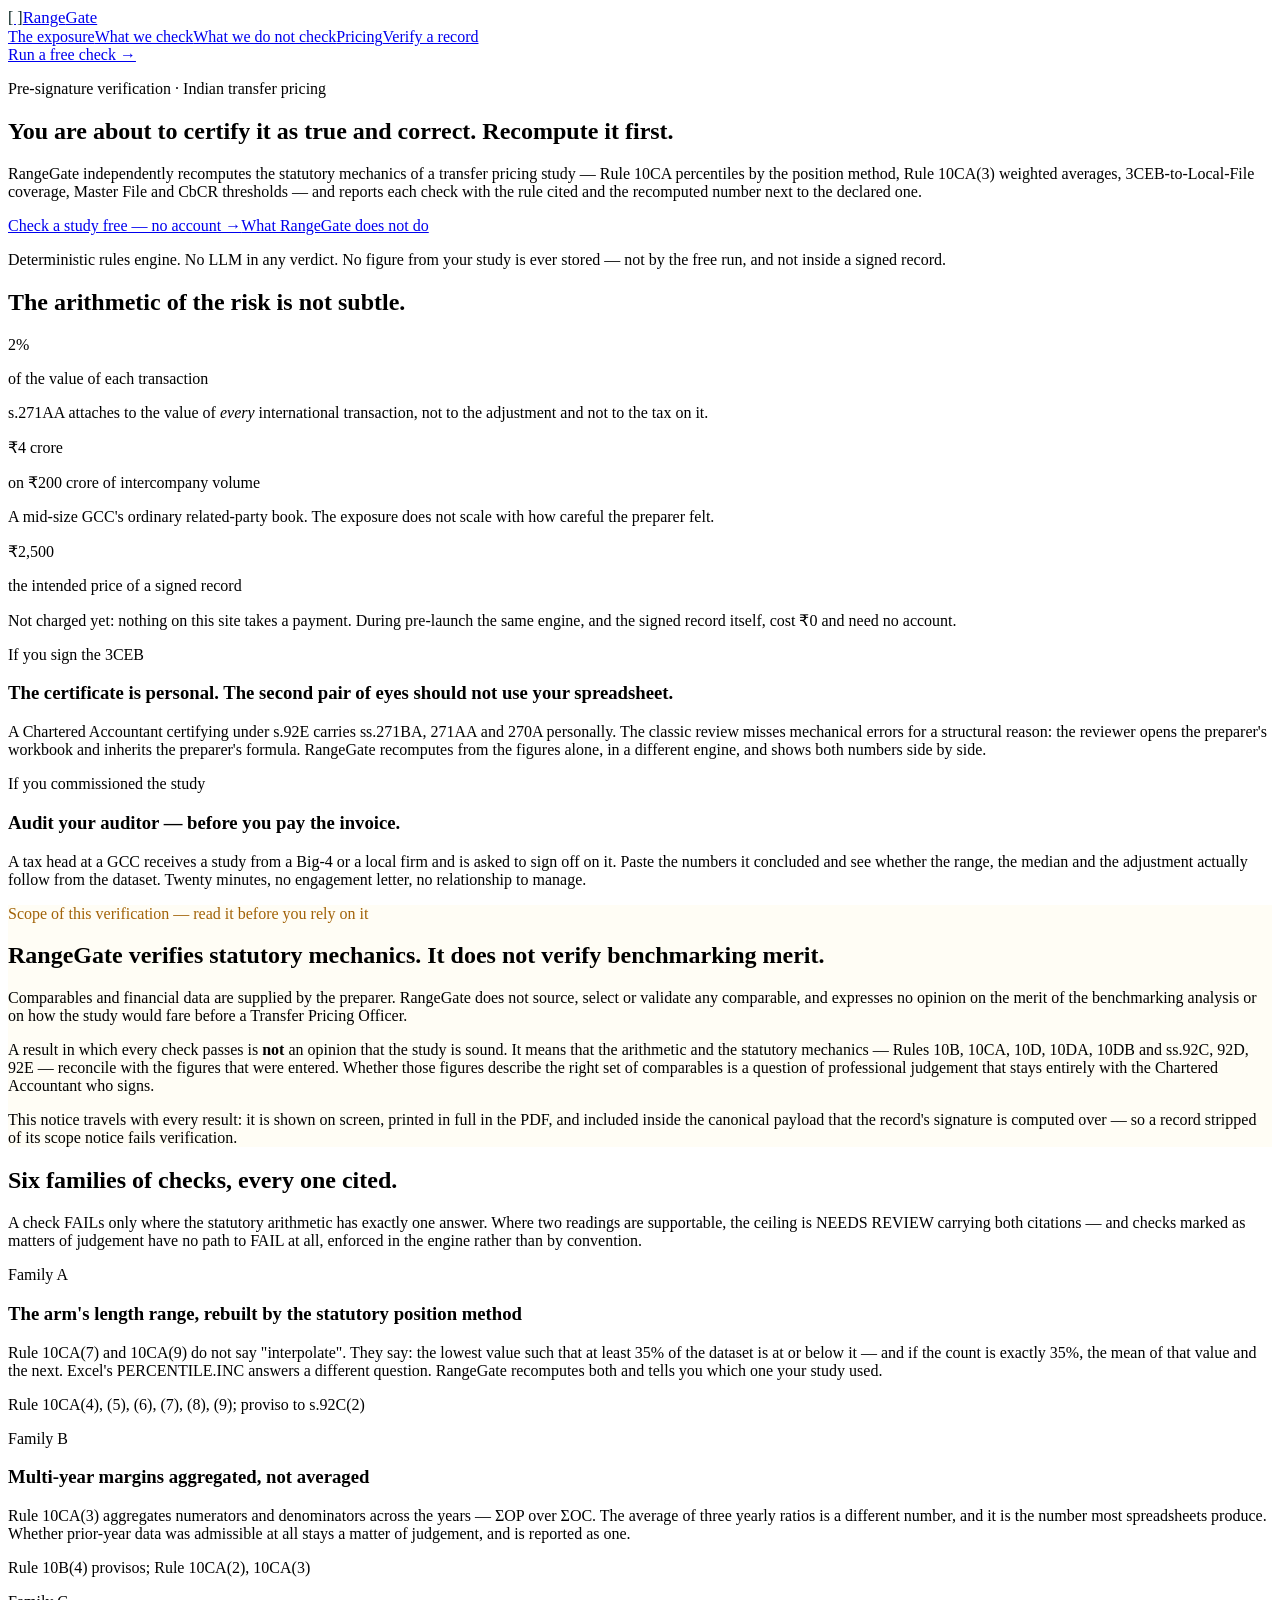
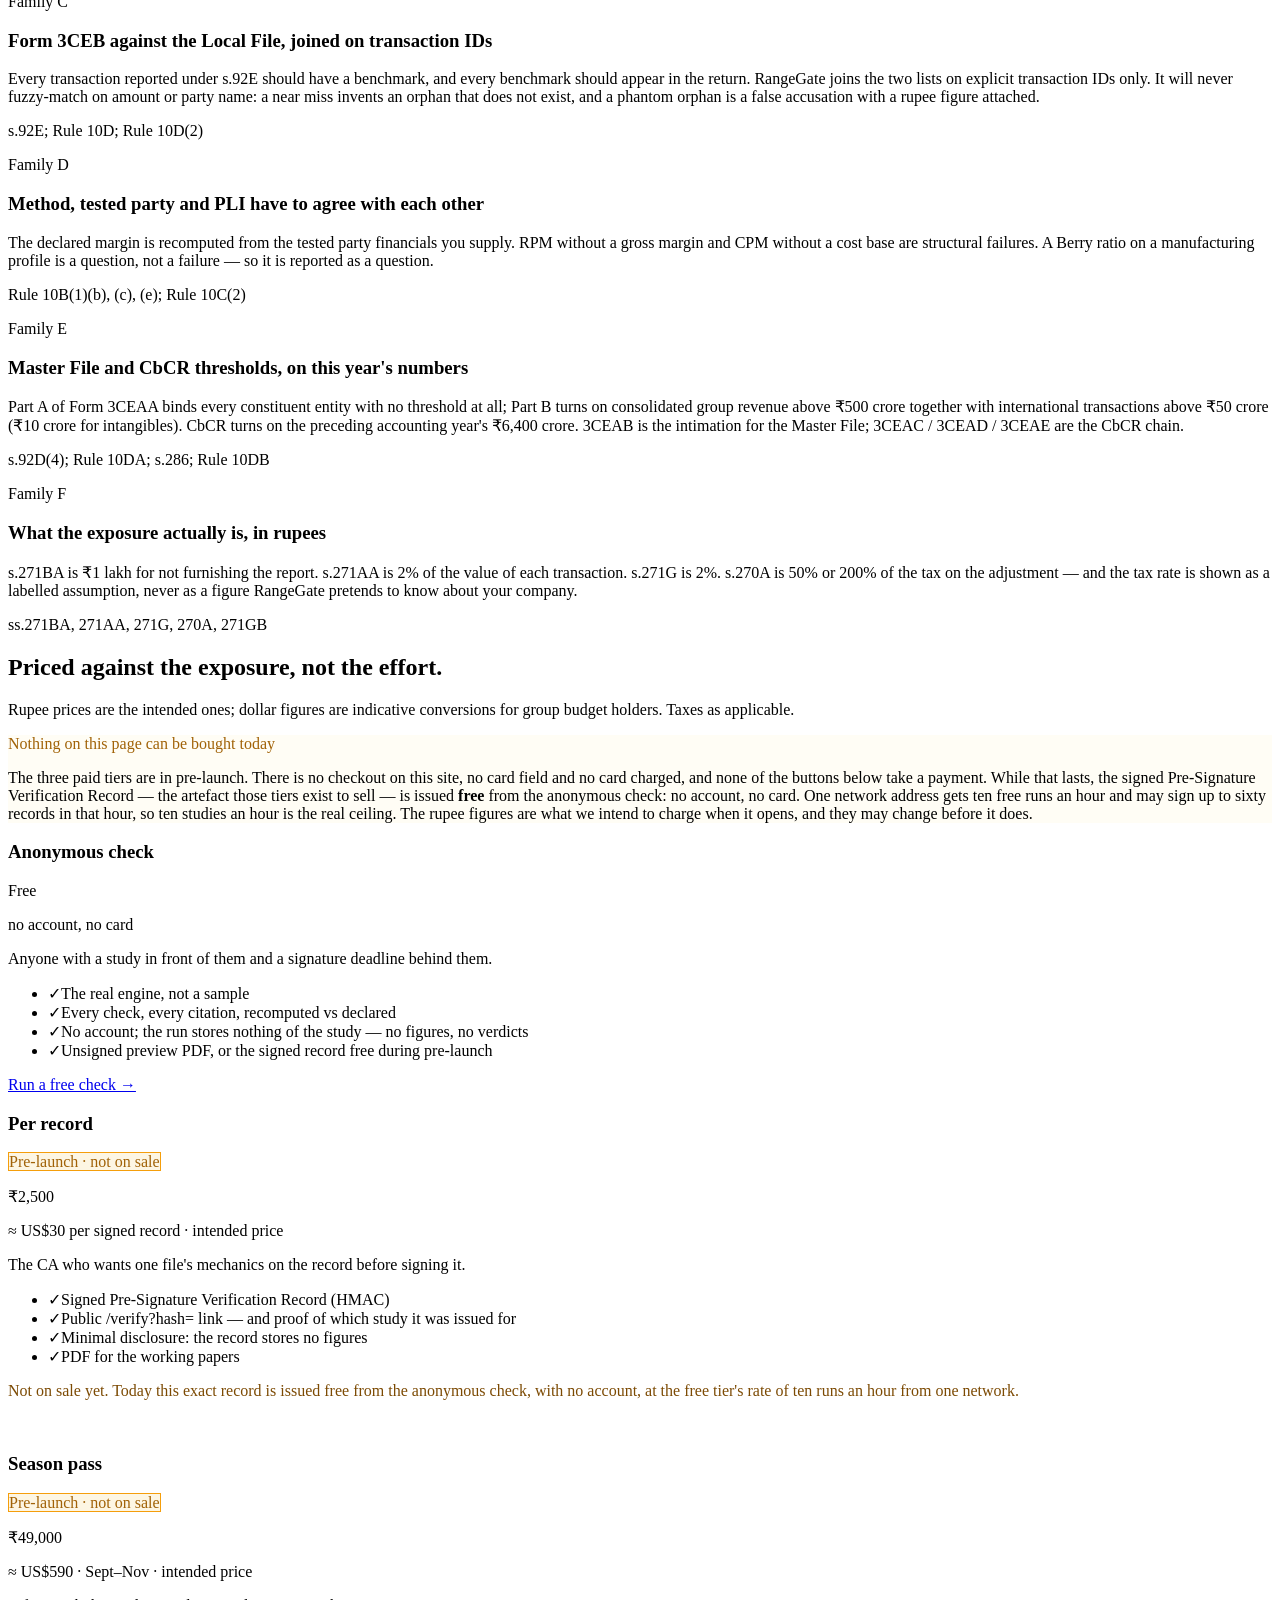
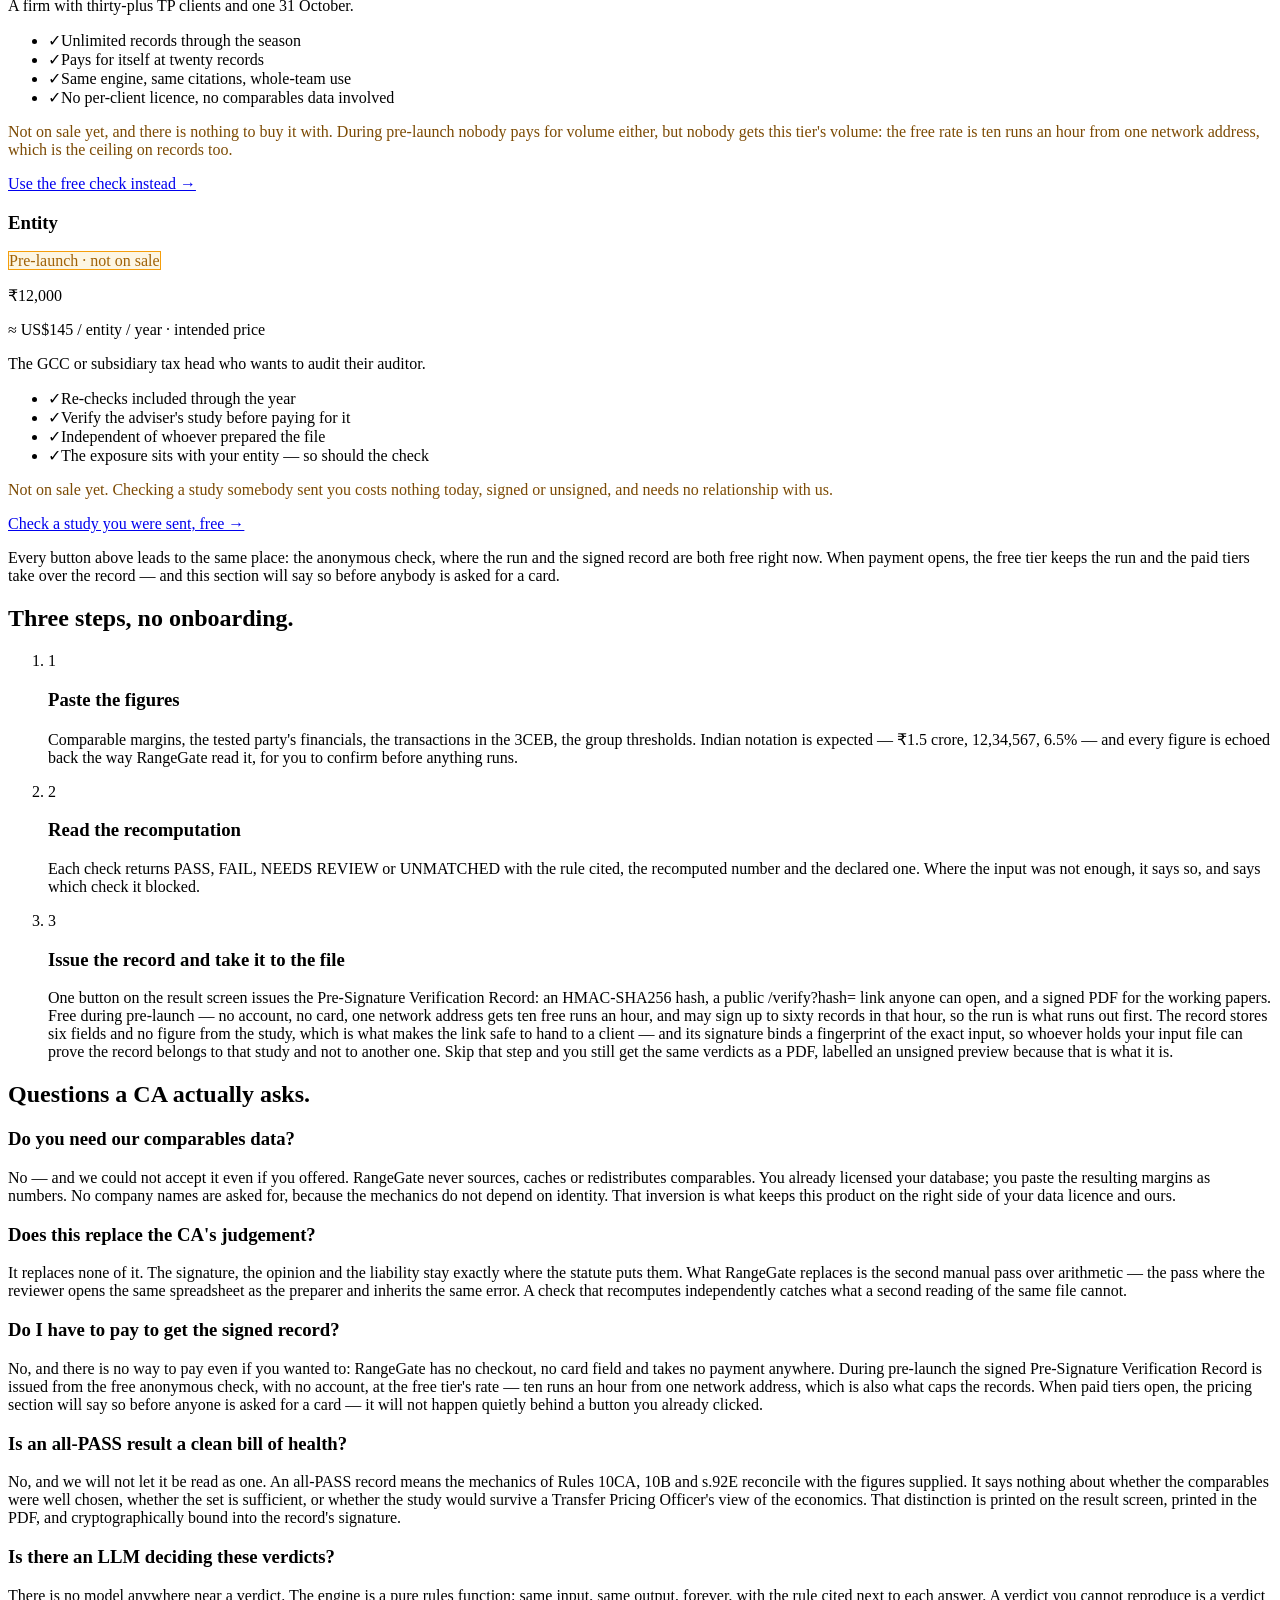
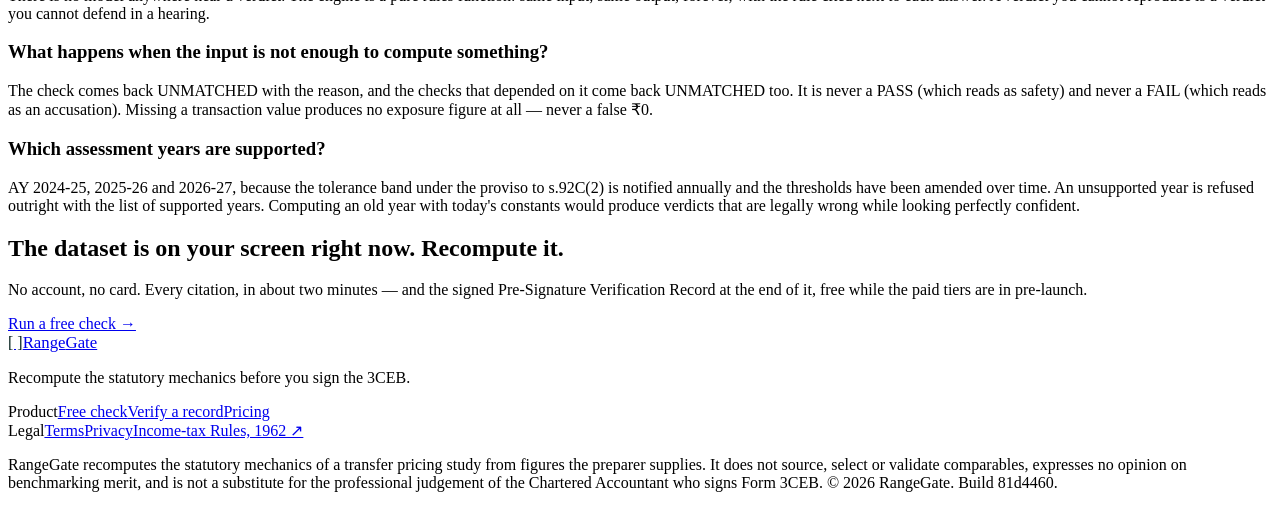
==== commit 5cb7dd31: "deploy rangegate @ 81d4460 Build estatico de freakiedogs-oss/rangegate commit 81d4460a8df2aa67cf07b2" ====
--- a/index.html
+++ b/index.html
@@ -1 +1 @@
-<!DOCTYPE html><html lang="en"><head><meta charSet="utf-8"/><meta name="viewport" content="width=device-width, initial-scale=1"/><link rel="stylesheet" href="/rangegate-web/_next/static/chunks/3_e15935u0yu4.css" data-precedence="next"/><link rel="preload" as="script" fetchPriority="low" href="/rangegate-web/_next/static/chunks/01dkdyukbdpqq.js"/><script src="/rangegate-web/_next/static/chunks/27jktro2p5rq9.js" async=""></script><script src="/rangegate-web/_next/static/chunks/2dl-7m-9fo5cr.js" async=""></script><script src="/rangegate-web/_next/static/chunks/25o46h8mdjlrg.js" async=""></script><script src="/rangegate-web/_next/static/chunks/turbopack-2zcenpd78ojzp.js" async=""></script><script src="/rangegate-web/_next/static/chunks/05-c3ty_6dwfk.js" async=""></script><script src="/rangegate-web/_next/static/chunks/14mrh2-p_w84d.js" async=""></script><script src="/rangegate-web/_next/static/chunks/1rxncug86bump.js" async=""></script><meta name="rangegate-build" content="27ca05d"/><title>RangeGate — Pre-signature verification for Indian transfer pricing studies</title><meta name="description" content="RangeGate recomputes the statutory mechanics of an Indian transfer pricing study before the Chartered Accountant signs Form 3CEB: Rule 10CA percentiles by the position method, Rule 10CA(3) weighted averages, 3CEB-to-Local-File coverage, Master File and CbCR thresholds, and the s.271AA exposure. Deterministic, cited, no LLM in the verdict."/><meta name="keywords" content="transfer pricing India,Form 3CEB verification,Rule 10CA arm&#x27;s length range,section 271AA penalty,transfer pricing study review,Master File 3CEAA CbCR"/><meta name="robots" content="noindex"/><link rel="canonical" href="https://freakiedogs-oss.github.io/rangegate-web/"/><meta property="og:title" content="RangeGate — Pre-signature verification for Indian transfer pricing studies"/><meta property="og:description" content="Recompute the statutory mechanics before you sign the 3CEB."/><meta property="og:url" content="https://freakiedogs-oss.github.io/rangegate-web/"/><meta property="og:site_name" content="RangeGate"/><meta property="og:type" content="website"/><meta name="twitter:card" content="summary_large_image"/><meta name="twitter:title" content="RangeGate — Pre-signature verification for Indian transfer pricing studies"/><meta name="twitter:description" content="Recompute the statutory mechanics before you sign the 3CEB."/><script src="/rangegate-web/_next/static/chunks/0cz1d0mv5g_q7.js" noModule=""></script></head><body><div hidden=""><!--$--><!--/$--></div><header class="sticky top-0 z-40 border-b border-line bg-paper/90 backdrop-blur"><nav class="mx-auto flex max-w-6xl items-center justify-between px-5 py-3"><a class="inline-flex items-center gap-2 font-semibold tracking-tight" href="/rangegate-web/"><span aria-hidden="true" class="inline-flex h-7 w-7 items-center justify-center rounded-md text-sm font-bold" style="background:var(--brand);color:#04201d">[ ]</span><span class="text-ink" style="font-size:1.05rem">Range<span style="color:var(--brand-deep)">Gate</span></span></a><div class="hidden items-center gap-6 text-sm text-muted md:flex"><a class="hover:text-ink" href="/rangegate-web/#exposure">The exposure</a><a class="hover:text-ink" href="/rangegate-web/#checks">What we check</a><a class="hover:text-ink" href="/rangegate-web/#scope">What we do not check</a><a class="hover:text-ink" href="/rangegate-web/#pricing">Pricing</a><a class="hover:text-ink" href="/rangegate-web/verify/">Verify a record</a></div><a class="rounded-lg px-3.5 py-2 text-sm font-semibold text-white" style="background:var(--ink)" href="/rangegate-web/check/try/">Run a free check →</a></nav></header><main><section style="background:var(--ink)" class="text-white"><div class="mx-auto max-w-6xl px-5 py-20 md:py-28"><p class="text-xs font-semibold uppercase tracking-[0.2em]" style="color:var(--brand)">Pre-signature verification · Indian transfer pricing</p><h1 class="mt-4 max-w-4xl text-4xl font-bold leading-[1.08] tracking-tight md:text-6xl">You are about to certify it as true and correct. Recompute it first.</h1><p class="mt-6 max-w-2xl text-lg leading-relaxed text-white/70">RangeGate independently recomputes the statutory mechanics of a transfer pricing study — Rule 10CA percentiles by the position method, Rule 10CA(3) weighted averages, 3CEB-to-Local-File coverage, Master File and CbCR thresholds — and reports each check with the rule cited and the recomputed number next to the declared one.</p><div class="mt-9 flex flex-col gap-3 sm:flex-row sm:items-center"><a class="rounded-xl px-6 py-3.5 text-center text-base font-semibold text-[#04201d]" style="background:var(--brand)" href="/rangegate-web/check/try/">Check a study free — no account →</a><a href="#scope" class="rounded-xl border border-white/20 px-6 py-3.5 text-center text-base font-medium text-white/90 hover:bg-white/5">What RangeGate does not do</a></div><p class="mt-6 text-sm text-white/50">Deterministic rules engine. No LLM in any verdict. No figure from your study is ever stored — not by the free run, and not inside a signed record.</p></div></section><section id="exposure" class="mx-auto max-w-6xl px-5 py-16 md:py-20"><h2 class="text-2xl font-bold tracking-tight md:text-3xl">The arithmetic of the risk is not subtle.</h2><div class="mt-8 grid gap-5 md:grid-cols-3"><div class="rounded-xl border border-line bg-white p-6"><p class="text-3xl font-bold" style="color:var(--v-fail)">2%</p><p class="mt-2 text-sm font-semibold">of the value of each transaction</p><p class="mt-2 text-sm leading-relaxed text-muted">s.271AA attaches to the value of <em>every</em> international transaction, not to the adjustment and not to the tax on it.</p></div><div class="rounded-xl border border-line bg-white p-6"><p class="text-3xl font-bold" style="color:var(--v-fail)">₹4 crore</p><p class="mt-2 text-sm font-semibold">on ₹200 crore of intercompany volume</p><p class="mt-2 text-sm leading-relaxed text-muted">A mid-size GCC&#x27;s ordinary related-party book. The exposure does not scale with how careful the preparer felt.</p></div><div class="rounded-xl border border-line bg-white p-6"><p class="text-3xl font-bold" style="color:var(--brand-deep)">₹2,500</p><p class="mt-2 text-sm font-semibold">the intended price of a signed record</p><p class="mt-2 text-sm leading-relaxed text-muted">Not charged yet: nothing on this site takes a payment. During pre-launch the same engine, and the signed record itself, cost ₹0 and need no account.</p></div></div><div class="mt-10 grid gap-6 md:grid-cols-2"><div class="rounded-xl p-6 text-white" style="background:var(--ink-800)"><p class="text-xs font-semibold uppercase tracking-[0.16em]" style="color:var(--brand)">If you sign the 3CEB</p><h3 class="mt-3 text-xl font-semibold">The certificate is personal. The second pair of eyes should not use your spreadsheet.</h3><p class="mt-3 text-sm leading-relaxed text-white/70">A Chartered Accountant certifying under s.92E carries ss.271BA, 271AA and 270A personally. The classic review misses mechanical errors for a structural reason: the reviewer opens the preparer&#x27;s workbook and inherits the preparer&#x27;s formula. RangeGate recomputes from the figures alone, in a different engine, and shows both numbers side by side.</p></div><div class="rounded-xl p-6 text-white" style="background:var(--ink-800)"><p class="text-xs font-semibold uppercase tracking-[0.16em]" style="color:var(--brand)">If you commissioned the study</p><h3 class="mt-3 text-xl font-semibold">Audit your auditor — before you pay the invoice.</h3><p class="mt-3 text-sm leading-relaxed text-white/70">A tax head at a GCC receives a study from a Big-4 or a local firm and is asked to sign off on it. Paste the numbers it concluded and see whether the range, the median and the adjustment actually follow from the dataset. Twenty minutes, no engagement letter, no relationship to manage.</p></div></div></section><section id="scope" class="border-y border-line" style="background:#fffdf5"><div class="mx-auto max-w-4xl px-5 py-14"><p class="text-xs font-semibold uppercase tracking-[0.18em]" style="color:#a16207">Scope of this verification — read it before you rely on it</p><h2 class="mt-3 text-2xl font-bold tracking-tight md:text-3xl">RangeGate verifies statutory mechanics. It does not verify benchmarking merit.</h2><div class="mt-5 space-y-4 text-base leading-relaxed"><p>Comparables and financial data are supplied by the preparer. RangeGate does not source, select or validate any comparable, and expresses no opinion on the merit of the benchmarking analysis or on how the study would fare before a Transfer Pricing Officer.</p><p>A result in which every check passes is <strong>not</strong> an opinion that the study is sound. It means that the arithmetic and the statutory mechanics — Rules 10B, 10CA, 10D, 10DA, 10DB and ss.92C, 92D, 92E — reconcile with the figures that were entered. Whether those figures describe the right set of comparables is a question of professional judgement that stays entirely with the Chartered Accountant who signs.</p><p>This notice travels with every result: it is shown on screen, printed in full in the PDF, and included inside the canonical payload that the record&#x27;s signature is computed over — so a record stripped of its scope notice fails verification.</p></div></div></section><section id="checks" class="mx-auto max-w-6xl px-5 py-16 md:py-20"><h2 class="text-2xl font-bold tracking-tight md:text-3xl">Six families of checks, every one cited.</h2><p class="mt-3 max-w-3xl text-muted">A check FAILs only where the statutory arithmetic has exactly one answer. Where two readings are supportable, the ceiling is NEEDS REVIEW carrying both citations — and checks marked as matters of judgement have no path to FAIL at all, enforced in the engine rather than by convention.</p><div class="mt-8 grid gap-5 md:grid-cols-2"><article class="rounded-xl border border-line bg-white p-6"><p class="text-xs font-semibold uppercase tracking-[0.16em]" style="color:var(--brand-deep)">Family A</p><h3 class="mt-2 text-lg font-semibold leading-snug">The arm&#x27;s length range, rebuilt by the statutory position method</h3><p class="mt-3 text-sm leading-relaxed text-muted">Rule 10CA(7) and 10CA(9) do not say &quot;interpolate&quot;. They say: the lowest value such that at least 35% of the dataset is at or below it — and if the count is exactly 35%, the mean of that value and the next. Excel&#x27;s PERCENTILE.INC answers a different question. RangeGate recomputes both and tells you which one your study used.</p><p class="mt-4 font-mono text-xs text-ink/60">Rule 10CA(4), (5), (6), (7), (8), (9); proviso to s.92C(2)</p></article><article class="rounded-xl border border-line bg-white p-6"><p class="text-xs font-semibold uppercase tracking-[0.16em]" style="color:var(--brand-deep)">Family B</p><h3 class="mt-2 text-lg font-semibold leading-snug">Multi-year margins aggregated, not averaged</h3><p class="mt-3 text-sm leading-relaxed text-muted">Rule 10CA(3) aggregates numerators and denominators across the years — ΣOP over ΣOC. The average of three yearly ratios is a different number, and it is the number most spreadsheets produce. Whether prior-year data was admissible at all stays a matter of judgement, and is reported as one.</p><p class="mt-4 font-mono text-xs text-ink/60">Rule 10B(4) provisos; Rule 10CA(2), 10CA(3)</p></article><article class="rounded-xl border border-line bg-white p-6"><p class="text-xs font-semibold uppercase tracking-[0.16em]" style="color:var(--brand-deep)">Family C</p><h3 class="mt-2 text-lg font-semibold leading-snug">Form 3CEB against the Local File, joined on transaction IDs</h3><p class="mt-3 text-sm leading-relaxed text-muted">Every transaction reported under s.92E should have a benchmark, and every benchmark should appear in the return. RangeGate joins the two lists on explicit transaction IDs only. It will never fuzzy-match on amount or party name: a near miss invents an orphan that does not exist, and a phantom orphan is a false accusation with a rupee figure attached.</p><p class="mt-4 font-mono text-xs text-ink/60">s.92E; Rule 10D; Rule 10D(2)</p></article><article class="rounded-xl border border-line bg-white p-6"><p class="text-xs font-semibold uppercase tracking-[0.16em]" style="color:var(--brand-deep)">Family D</p><h3 class="mt-2 text-lg font-semibold leading-snug">Method, tested party and PLI have to agree with each other</h3><p class="mt-3 text-sm leading-relaxed text-muted">The declared margin is recomputed from the tested party financials you supply. RPM without a gross margin and CPM without a cost base are structural failures. A Berry ratio on a manufacturing profile is a question, not a failure — so it is reported as a question.</p><p class="mt-4 font-mono text-xs text-ink/60">Rule 10B(1)(b), (c), (e); Rule 10C(2)</p></article><article class="rounded-xl border border-line bg-white p-6"><p class="text-xs font-semibold uppercase tracking-[0.16em]" style="color:var(--brand-deep)">Family E</p><h3 class="mt-2 text-lg font-semibold leading-snug">Master File and CbCR thresholds, on this year&#x27;s numbers</h3><p class="mt-3 text-sm leading-relaxed text-muted">Part A of Form 3CEAA binds every constituent entity with no threshold at all; Part B turns on consolidated group revenue above ₹500 crore together with international transactions above ₹50 crore (₹10 crore for intangibles). CbCR turns on the preceding accounting year&#x27;s ₹6,400 crore. 3CEAB is the intimation for the Master File; 3CEAC / 3CEAD / 3CEAE are the CbCR chain.</p><p class="mt-4 font-mono text-xs text-ink/60">s.92D(4); Rule 10DA; s.286; Rule 10DB</p></article><article class="rounded-xl border border-line bg-white p-6"><p class="text-xs font-semibold uppercase tracking-[0.16em]" style="color:var(--brand-deep)">Family F</p><h3 class="mt-2 text-lg font-semibold leading-snug">What the exposure actually is, in rupees</h3><p class="mt-3 text-sm leading-relaxed text-muted">s.271BA is ₹1 lakh for not furnishing the report. s.271AA is 2% of the value of each transaction. s.271G is 2%. s.270A is 50% or 200% of the tax on the adjustment — and the tax rate is shown as a labelled assumption, never as a figure RangeGate pretends to know about your company.</p><p class="mt-4 font-mono text-xs text-ink/60">ss.271BA, 271AA, 271G, 270A, 271GB</p></article></div></section><section id="pricing" class="border-t border-line bg-white"><div class="mx-auto max-w-6xl px-5 py-16 md:py-20"><h2 class="text-2xl font-bold tracking-tight md:text-3xl">Priced against the exposure, not the effort.</h2><p class="mt-3 max-w-3xl text-muted">Rupee prices are the intended ones; dollar figures are indicative conversions for group budget holders. Taxes as applicable.</p><div class="mt-6 rounded-xl border-2 p-5" style="border-color:#f59e0b;background:#fffdf5" role="note"><p class="text-sm font-bold uppercase tracking-[0.14em]" style="color:#a16207">Nothing on this page can be bought today</p><p class="mt-3 text-sm leading-relaxed">The three paid tiers are in pre-launch. There is no checkout on this site, no card field and no card charged, and none of the buttons below take a payment. While that lasts, the signed Pre-Signature Verification Record — the artefact those tiers exist to sell — is issued<!-- --> <strong>free</strong> from the anonymous check: no account, no card. One network address gets ten free runs an hour and may sign up to sixty records in that hour, so ten studies an hour is the real ceiling. The rupee figures are what we intend to charge when it opens, and they may change before it does.</p></div><div class="mt-8 grid gap-5 md:grid-cols-2 lg:grid-cols-4"><div class="flex flex-col rounded-xl border bg-white p-6" style="border-color:var(--line);border-width:1px"><div class="flex flex-wrap items-center gap-2"><h3 class="text-sm font-semibold uppercase tracking-wide text-muted">Anonymous check</h3></div><p class="mt-3 text-3xl font-bold tracking-tight">Free</p><p class="mt-1 text-sm text-muted">no account, no card</p><p class="mt-4 text-sm leading-relaxed">Anyone with a study in front of them and a signature deadline behind them.</p><ul class="mt-4 flex-1 space-y-2 text-sm text-muted"><li class="flex gap-2"><span aria-hidden="true" style="color:var(--brand-deep)">✓</span><span>The real engine, not a sample</span></li><li class="flex gap-2"><span aria-hidden="true" style="color:var(--brand-deep)">✓</span><span>Every check, every citation, recomputed vs declared</span></li><li class="flex gap-2"><span aria-hidden="true" style="color:var(--brand-deep)">✓</span><span>No account; the run stores nothing of the study — no figures, no verdicts</span></li><li class="flex gap-2"><span aria-hidden="true" style="color:var(--brand-deep)">✓</span><span>Unsigned preview PDF, or the signed record free during pre-launch</span></li></ul><a class="mt-4 rounded-lg px-4 py-2.5 text-center text-sm font-semibold" style="border:1px solid var(--line)" href="/rangegate-web/check/try/">Run a free check →</a></div><div class="flex flex-col rounded-xl border bg-white p-6" style="border-color:var(--brand-deep);border-width:2px"><div class="flex flex-wrap items-center gap-2"><h3 class="text-sm font-semibold uppercase tracking-wide text-muted">Per record</h3><span class="rounded-md px-2 py-0.5 text-[10px] font-bold uppercase tracking-wide" style="background:#fdf6e3;color:#a16207;border:1px solid #f59e0b">Pre-launch · not on sale</span></div><p class="mt-3 text-3xl font-bold tracking-tight">₹2,500</p><p class="mt-1 text-sm text-muted">≈ US$30 per signed record · intended price</p><p class="mt-4 text-sm leading-relaxed">The CA who wants one file&#x27;s mechanics on the record before signing it.</p><ul class="mt-4 flex-1 space-y-2 text-sm text-muted"><li class="flex gap-2"><span aria-hidden="true" style="color:var(--brand-deep)">✓</span><span>Signed Pre-Signature Verification Record (HMAC)</span></li><li class="flex gap-2"><span aria-hidden="true" style="color:var(--brand-deep)">✓</span><span>Public /verify?hash= link — and proof of which study it was issued for</span></li><li class="flex gap-2"><span aria-hidden="true" style="color:var(--brand-deep)">✓</span><span>Minimal disclosure: the record stores no figures</span></li><li class="flex gap-2"><span aria-hidden="true" style="color:var(--brand-deep)">✓</span><span>PDF for the working papers</span></li></ul><p class="mt-4 rounded-lg border border-dashed p-3 text-xs leading-relaxed" style="border-color:#f59e0b;color:#7c4a03">Not on sale yet. Today this exact record is issued free from the anonymous check, with no account, at the free tier&#x27;s rate of ten runs an hour from one network.</p><a class="mt-4 rounded-lg px-4 py-2.5 text-center text-sm font-semibold" style="background:var(--ink);color:#fff" href="/rangegate-web/check/try/">Issue this record free →</a></div><div class="flex flex-col rounded-xl border bg-white p-6" style="border-color:var(--line);border-width:1px"><div class="flex flex-wrap items-center gap-2"><h3 class="text-sm font-semibold uppercase tracking-wide text-muted">Season pass</h3><span class="rounded-md px-2 py-0.5 text-[10px] font-bold uppercase tracking-wide" style="background:#fdf6e3;color:#a16207;border:1px solid #f59e0b">Pre-launch · not on sale</span></div><p class="mt-3 text-3xl font-bold tracking-tight">₹49,000</p><p class="mt-1 text-sm text-muted">≈ US$590 · Sept–Nov · intended price</p><p class="mt-4 text-sm leading-relaxed">A firm with thirty-plus TP clients and one 31 October.</p><ul class="mt-4 flex-1 space-y-2 text-sm text-muted"><li class="flex gap-2"><span aria-hidden="true" style="color:var(--brand-deep)">✓</span><span>Unlimited records through the season</span></li><li class="flex gap-2"><span aria-hidden="true" style="color:var(--brand-deep)">✓</span><span>Pays for itself at twenty records</span></li><li class="flex gap-2"><span aria-hidden="true" style="color:var(--brand-deep)">✓</span><span>Same engine, same citations, whole-team use</span></li><li class="flex gap-2"><span aria-hidden="true" style="color:var(--brand-deep)">✓</span><span>No per-client licence, no comparables data involved</span></li></ul><p class="mt-4 rounded-lg border border-dashed p-3 text-xs leading-relaxed" style="border-color:#f59e0b;color:#7c4a03">Not on sale yet, and there is nothing to buy it with. During pre-launch nobody pays for volume either, but nobody gets this tier&#x27;s volume: the free rate is ten runs an hour from one network address, which is the ceiling on records too.</p><a class="mt-4 rounded-lg px-4 py-2.5 text-center text-sm font-semibold" style="border:1px solid var(--line)" href="/rangegate-web/check/try/">Use the free check instead →</a></div><div class="flex flex-col rounded-xl border bg-white p-6" style="border-color:var(--line);border-width:1px"><div class="flex flex-wrap items-center gap-2"><h3 class="text-sm font-semibold uppercase tracking-wide text-muted">Entity</h3><span class="rounded-md px-2 py-0.5 text-[10px] font-bold uppercase tracking-wide" style="background:#fdf6e3;color:#a16207;border:1px solid #f59e0b">Pre-launch · not on sale</span></div><p class="mt-3 text-3xl font-bold tracking-tight">₹12,000</p><p class="mt-1 text-sm text-muted">≈ US$145 / entity / year · intended price</p><p class="mt-4 text-sm leading-relaxed">The GCC or subsidiary tax head who wants to audit their auditor.</p><ul class="mt-4 flex-1 space-y-2 text-sm text-muted"><li class="flex gap-2"><span aria-hidden="true" style="color:var(--brand-deep)">✓</span><span>Re-checks included through the year</span></li><li class="flex gap-2"><span aria-hidden="true" style="color:var(--brand-deep)">✓</span><span>Verify the adviser&#x27;s study before paying for it</span></li><li class="flex gap-2"><span aria-hidden="true" style="color:var(--brand-deep)">✓</span><span>Independent of whoever prepared the file</span></li><li class="flex gap-2"><span aria-hidden="true" style="color:var(--brand-deep)">✓</span><span>The exposure sits with your entity — so should the check</span></li></ul><p class="mt-4 rounded-lg border border-dashed p-3 text-xs leading-relaxed" style="border-color:#f59e0b;color:#7c4a03">Not on sale yet. Checking a study somebody sent you costs nothing today, signed or unsigned, and needs no relationship with us.</p><a class="mt-4 rounded-lg px-4 py-2.5 text-center text-sm font-semibold" style="border:1px solid var(--line)" href="/rangegate-web/check/try/">Check a study you were sent, free →</a></div></div><p class="mt-6 text-sm text-muted">Every button above leads to the same place: the anonymous check, where the run and the signed record are both free right now. When payment opens, the free tier keeps the run and the paid tiers take over the record — and this section will say so before anybody is asked for a card.</p></div></section><section class="mx-auto max-w-6xl px-5 py-16 md:py-20"><h2 class="text-2xl font-bold tracking-tight md:text-3xl">Three steps, no onboarding.</h2><ol class="mt-8 grid gap-5 md:grid-cols-3"><li class="rounded-xl border border-line bg-white p-6"><span class="inline-flex h-8 w-8 items-center justify-center rounded-full text-sm font-bold text-white" style="background:var(--brand-deep)">1</span><h3 class="mt-3 text-lg font-semibold">Paste the figures</h3><p class="mt-2 text-sm leading-relaxed text-muted">Comparable margins, the tested party&#x27;s financials, the transactions in the 3CEB, the group thresholds. Indian notation is expected — ₹1.5 crore, 12,34,567, 6.5% — and every figure is echoed back the way RangeGate read it, for you to confirm before anything runs.</p></li><li class="rounded-xl border border-line bg-white p-6"><span class="inline-flex h-8 w-8 items-center justify-center rounded-full text-sm font-bold text-white" style="background:var(--brand-deep)">2</span><h3 class="mt-3 text-lg font-semibold">Read the recomputation</h3><p class="mt-2 text-sm leading-relaxed text-muted">Each check returns PASS, FAIL, NEEDS REVIEW or UNMATCHED with the rule cited, the recomputed number and the declared one. Where the input was not enough, it says so, and says which check it blocked.</p></li><li class="rounded-xl border border-line bg-white p-6"><span class="inline-flex h-8 w-8 items-center justify-center rounded-full text-sm font-bold text-white" style="background:var(--brand-deep)">3</span><h3 class="mt-3 text-lg font-semibold">Issue the record and take it to the file</h3><p class="mt-2 text-sm leading-relaxed text-muted">One button on the result screen issues the Pre-Signature Verification Record: an HMAC-SHA256 hash, a public /verify?hash= link anyone can open, and a signed PDF for the working papers. Free during pre-launch — no account, no card, one network address gets ten free runs an hour, and may sign up to sixty records in that hour, so the run is what runs out first. The record stores six fields and no figure from the study, which is what makes the link safe to hand to a client — and its signature binds a fingerprint of the exact input, so whoever holds your input file can prove the record belongs to that study and not to another one. Skip that step and you still get the same verdicts as a PDF, labelled an unsigned preview because that is what it is.</p></li></ol></section><section class="border-t border-line bg-white"><div class="mx-auto max-w-3xl px-5 py-16"><h2 class="text-2xl font-bold tracking-tight md:text-3xl">Questions a CA actually asks.</h2><div class="mt-8 space-y-6"><div><h3 class="font-semibold">Do you need our comparables data?</h3><p class="mt-2 text-sm leading-relaxed text-muted">No — and we could not accept it even if you offered. RangeGate never sources, caches or redistributes comparables. You already licensed your database; you paste the resulting margins as numbers. No company names are asked for, because the mechanics do not depend on identity. That inversion is what keeps this product on the right side of your data licence and ours.</p></div><div><h3 class="font-semibold">Does this replace the CA&#x27;s judgement?</h3><p class="mt-2 text-sm leading-relaxed text-muted">It replaces none of it. The signature, the opinion and the liability stay exactly where the statute puts them. What RangeGate replaces is the second manual pass over arithmetic — the pass where the reviewer opens the same spreadsheet as the preparer and inherits the same error. A check that recomputes independently catches what a second reading of the same file cannot.</p></div><div><h3 class="font-semibold">Do I have to pay to get the signed record?</h3><p class="mt-2 text-sm leading-relaxed text-muted">No, and there is no way to pay even if you wanted to: RangeGate has no checkout, no card field and takes no payment anywhere. During pre-launch the signed Pre-Signature Verification Record is issued from the free anonymous check, with no account, at the free tier&#x27;s rate — ten runs an hour from one network address, which is also what caps the records. When paid tiers open, the pricing section will say so before anyone is asked for a card — it will not happen quietly behind a button you already clicked.</p></div><div><h3 class="font-semibold">Is an all-PASS result a clean bill of health?</h3><p class="mt-2 text-sm leading-relaxed text-muted">No, and we will not let it be read as one. An all-PASS record means the mechanics of Rules 10CA, 10B and s.92E reconcile with the figures supplied. It says nothing about whether the comparables were well chosen, whether the set is sufficient, or whether the study would survive a Transfer Pricing Officer&#x27;s view of the economics. That distinction is printed on the result screen, printed in the PDF, and cryptographically bound into the record&#x27;s signature.</p></div><div><h3 class="font-semibold">Is there an LLM deciding these verdicts?</h3><p class="mt-2 text-sm leading-relaxed text-muted">There is no model anywhere near a verdict. The engine is a pure rules function: same input, same output, forever, with the rule cited next to each answer. A verdict you cannot reproduce is a verdict you cannot defend in a hearing.</p></div><div><h3 class="font-semibold">What happens when the input is not enough to compute something?</h3><p class="mt-2 text-sm leading-relaxed text-muted">The check comes back UNMATCHED with the reason, and the checks that depended on it come back UNMATCHED too. It is never a PASS (which reads as safety) and never a FAIL (which reads as an accusation). Missing a transaction value produces no exposure figure at all — never a false ₹0.</p></div><div><h3 class="font-semibold">Which assessment years are supported?</h3><p class="mt-2 text-sm leading-relaxed text-muted">AY 2024-25, 2025-26 and 2026-27, because the tolerance band under the proviso to s.92C(2) is notified annually and the thresholds have been amended over time. An unsupported year is refused outright with the list of supported years. Computing an old year with today&#x27;s constants would produce verdicts that are legally wrong while looking perfectly confident.</p></div></div></div></section><section style="background:var(--ink)" class="text-white"><div class="mx-auto max-w-4xl px-5 py-16 text-center"><h2 class="text-2xl font-bold tracking-tight md:text-3xl">The dataset is on your screen right now. Recompute it.</h2><p class="mx-auto mt-4 max-w-2xl text-white/70">No account, no card. Every citation, in about two minutes — and the signed Pre-Signature Verification Record at the end of it, free while the paid tiers are in pre-launch.</p><a class="mt-8 inline-block rounded-xl px-7 py-3.5 text-base font-semibold text-[#04201d]" style="background:var(--brand)" href="/rangegate-web/check/try/">Run a free check →</a></div></section></main><footer class="mt-24 border-t border-line text-white/70" style="background:var(--ink)"><div class="mx-auto max-w-6xl px-5 py-12"><div class="flex flex-col justify-between gap-8 md:flex-row"><div class="max-w-sm"><a class="inline-flex items-center gap-2 font-semibold tracking-tight" href="/rangegate-web/"><span aria-hidden="true" class="inline-flex h-7 w-7 items-center justify-center rounded-md text-sm font-bold" style="background:var(--brand);color:#04201d">[ ]</span><span class="text-white" style="font-size:1.05rem">Range<span style="color:var(--brand)">Gate</span></span></a><p class="mt-3 text-sm leading-relaxed text-white/60">Recompute the statutory mechanics before you sign the 3CEB.</p></div><div class="flex gap-12 text-sm"><div class="flex flex-col gap-2"><span class="text-white/40">Product</span><a class="hover:text-white" href="/rangegate-web/check/try/">Free check</a><a class="hover:text-white" href="/rangegate-web/verify/">Verify a record</a><a class="hover:text-white" href="/rangegate-web/#pricing">Pricing</a></div><div class="flex flex-col gap-2"><span class="text-white/40">Legal</span><a class="hover:text-white" href="/rangegate-web/terms/">Terms</a><a class="hover:text-white" href="/rangegate-web/privacy/">Privacy</a><a href="https://incometaxindia.gov.in/pages/rules/income-tax-rules-1962.aspx" target="_blank" rel="noopener noreferrer" class="hover:text-white">Income-tax Rules, 1962 ↗</a></div></div></div><p class="mt-10 border-t border-white/10 pt-6 text-xs leading-relaxed text-white/40">RangeGate recomputes the statutory mechanics of a transfer pricing study from figures the preparer supplies. It does not source, select or validate comparables, expresses no opinion on benchmarking merit, and is not a substitute for the professional judgement of the Chartered Accountant who signs Form 3CEB. © 2026 RangeGate. Build<!-- --> <span class="font-mono">27ca05d</span>.</p></div></footer><!--$--><!--/$--><script src="/rangegate-web/_next/static/chunks/01dkdyukbdpqq.js" id="_R_" async=""></script><script>(self.__next_f=self.__next_f||[]).push([0])</script><script>self.__next_f.push([1,"1:\"$Sreact.fragment\"\n2:I[39756,[\"/rangegate-web/_next/static/chunks/05-c3ty_6dwfk.js\",\"/rangegate-web/_next/static/chunks/14mrh2-p_w84d.js\"],\"default\"]\n3:I[37457,[\"/rangegate-web/_next/static/chunks/05-c3ty_6dwfk.js\",\"/rangegate-web/_next/static/chunks/14mrh2-p_w84d.js\"],\"default\"]\n4:I[22016,[\"/rangegate-web/_next/static/chunks/05-c3ty_6dwfk.js\",\"/rangegate-web/_next/static/chunks/14mrh2-p_w84d.js\",\"/rangegate-web/_next/static/chunks/1rxncug86bump.js\"],\"\"]\n12:I[68027,[\"/rangegate-web/_next/static/chunks/05-c3ty_6dwfk.js\",\"/rangegate-web/_next/static/chunks/14mrh2-p_w84d.js\"],\"default\",1]\n:HL[\"/rangegate-web/_next/static/chunks/3_e15935u0yu4.css\",\"style\"]\n"])</script><script>self.__next_f.push([1,"0:{\"P\":null,\"c\":[\"\",\"\"],\"q\":\"\",\"i\":false,\"f\":[[[\"\",{\"children\":[\"__PAGE__\",{}]},\"$undefined\",\"$undefined\",16],[[\"$\",\"$1\",\"c\",{\"children\":[[[\"$\",\"link\",\"0\",{\"rel\":\"stylesheet\",\"href\":\"/rangegate-web/_next/static/chunks/3_e15935u0yu4.css\",\"precedence\":\"next\",\"crossOrigin\":\"$undefined\",\"nonce\":\"$undefined\"}],[\"$\",\"script\",\"script-0\",{\"src\":\"/rangegate-web/_next/static/chunks/05-c3ty_6dwfk.js\",\"async\":true,\"nonce\":\"$undefined\"}],[\"$\",\"script\",\"script-1\",{\"src\":\"/rangegate-web/_next/static/chunks/14mrh2-p_w84d.js\",\"async\":true,\"nonce\":\"$undefined\"}]],[\"$\",\"html\",null,{\"lang\":\"en\",\"children\":[[\"$\",\"head\",null,{\"children\":[\"$\",\"meta\",null,{\"name\":\"rangegate-build\",\"content\":\"27ca05d\"}]}],[\"$\",\"body\",null,{\"children\":[\"$\",\"$L2\",null,{\"parallelRouterKey\":\"children\",\"error\":\"$undefined\",\"errorStyles\":\"$undefined\",\"errorScripts\":\"$undefined\",\"template\":[\"$\",\"$L3\",null,{}],\"templateStyles\":\"$undefined\",\"templateScripts\":\"$undefined\",\"notFound\":[[[\"$\",\"title\",null,{\"children\":\"404: This page could not be found.\"}],[\"$\",\"div\",null,{\"style\":{\"fontFamily\":\"system-ui,\\\"Segoe UI\\\",Roboto,Helvetica,Arial,sans-serif,\\\"Apple Color Emoji\\\",\\\"Segoe UI Emoji\\\"\",\"height\":\"100vh\",\"textAlign\":\"center\",\"display\":\"flex\",\"flexDirection\":\"column\",\"alignItems\":\"center\",\"justifyContent\":\"center\"},\"children\":[\"$\",\"div\",null,{\"children\":[[\"$\",\"style\",null,{\"dangerouslySetInnerHTML\":{\"__html\":\"body{color:#000;background:#fff;margin:0}.next-error-h1{border-right:1px solid rgba(0,0,0,.3)}@media (prefers-color-scheme:dark){body{color:#fff;background:#000}.next-error-h1{border-right:1px solid rgba(255,255,255,.3)}}\"}}],[\"$\",\"h1\",null,{\"className\":\"next-error-h1\",\"style\":{\"display\":\"inline-block\",\"margin\":\"0 20px 0 0\",\"padding\":\"0 23px 0 0\",\"fontSize\":24,\"fontWeight\":500,\"verticalAlign\":\"top\",\"lineHeight\":\"49px\"},\"children\":404}],[\"$\",\"div\",null,{\"style\":{\"display\":\"inline-block\"},\"children\":[\"$\",\"h2\",null,{\"style\":{\"fontSize\":14,\"fontWeight\":400,\"lineHeight\":\"49px\",\"margin\":0},\"children\":\"This page could not be found.\"}]}]]}]}]],[]],\"forbidden\":\"$undefined\",\"unauthorized\":\"$undefined\"}]}]]}]]}],{\"children\":[[\"$\",\"$1\",\"c\",{\"children\":[[null,[\"$\",\"header\",null,{\"className\":\"sticky top-0 z-40 border-b border-line bg-paper/90 backdrop-blur\",\"children\":[\"$\",\"nav\",null,{\"className\":\"mx-auto flex max-w-6xl items-center justify-between px-5 py-3\",\"children\":[[\"$\",\"$L4\",null,{\"href\":\"/\",\"className\":\"inline-flex items-center gap-2 font-semibold tracking-tight\",\"children\":[[\"$\",\"span\",null,{\"aria-hidden\":true,\"className\":\"inline-flex h-7 w-7 items-center justify-center rounded-md text-sm font-bold\",\"style\":{\"background\":\"var(--brand)\",\"color\":\"#04201d\"},\"children\":\"[ ]\"}],[\"$\",\"span\",null,{\"className\":\"text-ink\",\"style\":{\"fontSize\":\"1.05rem\"},\"children\":[\"Range\",[\"$\",\"span\",null,{\"style\":{\"color\":\"var(--brand-deep)\"},\"children\":\"Gate\"}]]}]]}],[\"$\",\"div\",null,{\"className\":\"hidden items-center gap-6 text-sm text-muted md:flex\",\"children\":[[\"$\",\"$L4\",null,{\"href\":\"/#exposure\",\"className\":\"hover:text-ink\",\"children\":\"The exposure\"}],[\"$\",\"$L4\",null,{\"href\":\"/#checks\",\"className\":\"hover:text-ink\",\"children\":\"What we check\"}],[\"$\",\"$L4\",null,{\"href\":\"/#scope\",\"className\":\"hover:text-ink\",\"children\":\"What we do not check\"}],[\"$\",\"$L4\",null,{\"href\":\"/#pricing\",\"className\":\"hover:text-ink\",\"children\":\"Pricing\"}],[\"$\",\"$L4\",null,{\"href\":\"/verify\",\"className\":\"hover:text-ink\",\"children\":\"Verify a record\"}]]}],[\"$\",\"$L4\",null,{\"href\":\"/check/try\",\"className\":\"rounded-lg px-3.5 py-2 text-sm font-semibold text-white\",\"style\":{\"background\":\"var(--ink)\"},\"children\":\"Run a free check →\"}]]}]}],[\"$\",\"main\",null,{\"children\":[[\"$\",\"section\",null,{\"style\":{\"background\":\"var(--ink)\"},\"className\":\"text-white\",\"children\":[\"$\",\"div\",null,{\"className\":\"mx-auto max-w-6xl px-5 py-20 md:py-28\",\"children\":[[\"$\",\"p\",null,{\"className\":\"text-xs font-semibold uppercase tracking-[0.2em]\",\"style\":{\"color\":\"var(--brand)\"},\"children\":\"Pre-signature verification · Indian transfer pricing\"}],[\"$\",\"h1\",null,{\"className\":\"mt-4 max-w-4xl text-4xl font-bold leading-[1.08] tracking-tight md:text-6xl\",\"children\":\"You are about to certify it as true and correct. Recompute it first.\"}],[\"$\",\"p\",null,{\"className\":\"mt-6 max-w-2xl text-lg leading-relaxed text-white/70\",\"children\":\"RangeGate independently recomputes the statutory mechanics of a transfer pricing study — Rule 10CA percentiles by the position method, Rule 10CA(3) weighted averages, 3CEB-to-Local-File coverage, Master File and CbCR thresholds — and reports each check with the rule cited and the recomputed number next to the declared one.\"}],\"$L5\",\"$L6\"]}]}],\"$L7\",\"$L8\",\"$L9\",\"$La\",\"$Lb\",\"$Lc\",\"$Ld\"]}],\"$Le\"],[\"$Lf\"],\"$L10\"]}],{},null,false,null]},null,false,null],\"$L11\",false]],\"m\":\"$undefined\",\"G\":[\"$12\",[\"$L13\"]],\"S\":true,\"h\":null,\"s\":\"$undefined\",\"l\":\"$undefined\",\"p\":\"$undefined\",\"d\":\"$undefined\",\"b\":\"lDO4j4FL99kikhpbpLtU8\"}\n"])</script><script>self.__next_f.push([1,"25:I[97367,[\"/rangegate-web/_next/static/chunks/05-c3ty_6dwfk.js\",\"/rangegate-web/_next/static/chunks/14mrh2-p_w84d.js\"],\"OutletBoundary\"]\n26:\"$Sreact.suspense\"\n28:I[97367,[\"/rangegate-web/_next/static/chunks/05-c3ty_6dwfk.js\",\"/rangegate-web/_next/static/chunks/14mrh2-p_w84d.js\"],\"ViewportBoundary\"]\n2a:I[97367,[\"/rangegate-web/_next/static/chunks/05-c3ty_6dwfk.js\",\"/rangegate-web/_next/static/chunks/14mrh2-p_w84d.js\"],\"MetadataBoundary\"]\n5:[\"$\",\"div\",null,{\"className\":\"mt-9 flex flex-col gap-3 sm:flex-row sm:items-center\",\"children\":[[\"$\",\"$L4\",null,{\"href\":\"/check/try\",\"className\":\"rounded-xl px-6 py-3.5 text-center text-base font-semibold text-[#04201d]\",\"style\":{\"background\":\"var(--brand)\"},\"children\":\"Check a study free — no account →\"}],[\"$\",\"a\",null,{\"href\":\"#scope\",\"className\":\"rounded-xl border border-white/20 px-6 py-3.5 text-center text-base font-medium text-white/90 hover:bg-white/5\",\"children\":\"What RangeGate does not do\"}]]}]\n6:[\"$\",\"p\",null,{\"className\":\"mt-6 text-sm text-white/50\",\"children\":\"Deterministic rules engine. No LLM in any verdict. No figure from your study is ever stored — not by the free run, and not inside a signed record.\"}]\n"])</script><script>self.__next_f.push([1,"7:[\"$\",\"section\",null,{\"id\":\"exposure\",\"className\":\"mx-auto max-w-6xl px-5 py-16 md:py-20\",\"children\":[[\"$\",\"h2\",null,{\"className\":\"text-2xl font-bold tracking-tight md:text-3xl\",\"children\":\"The arithmetic of the risk is not subtle.\"}],[\"$\",\"div\",null,{\"className\":\"mt-8 grid gap-5 md:grid-cols-3\",\"children\":[[\"$\",\"div\",null,{\"className\":\"rounded-xl border border-line bg-white p-6\",\"children\":[[\"$\",\"p\",null,{\"className\":\"text-3xl font-bold\",\"style\":{\"color\":\"var(--v-fail)\"},\"children\":\"2%\"}],[\"$\",\"p\",null,{\"className\":\"mt-2 text-sm font-semibold\",\"children\":\"of the value of each transaction\"}],[\"$\",\"p\",null,{\"className\":\"mt-2 text-sm leading-relaxed text-muted\",\"children\":[\"s.271AA attaches to the value of \",[\"$\",\"em\",null,{\"children\":\"every\"}],\" international transaction, not to the adjustment and not to the tax on it.\"]}]]}],[\"$\",\"div\",null,{\"className\":\"rounded-xl border border-line bg-white p-6\",\"children\":[[\"$\",\"p\",null,{\"className\":\"text-3xl font-bold\",\"style\":{\"color\":\"var(--v-fail)\"},\"children\":\"₹4 crore\"}],[\"$\",\"p\",null,{\"className\":\"mt-2 text-sm font-semibold\",\"children\":\"on ₹200 crore of intercompany volume\"}],[\"$\",\"p\",null,{\"className\":\"mt-2 text-sm leading-relaxed text-muted\",\"children\":\"A mid-size GCC's ordinary related-party book. The exposure does not scale with how careful the preparer felt.\"}]]}],[\"$\",\"div\",null,{\"className\":\"rounded-xl border border-line bg-white p-6\",\"children\":[[\"$\",\"p\",null,{\"className\":\"text-3xl font-bold\",\"style\":{\"color\":\"var(--brand-deep)\"},\"children\":\"₹2,500\"}],[\"$\",\"p\",null,{\"className\":\"mt-2 text-sm font-semibold\",\"children\":\"the intended price of a signed record\"}],[\"$\",\"p\",null,{\"className\":\"mt-2 text-sm leading-relaxed text-muted\",\"children\":\"Not charged yet: nothing on this site takes a payment. During pre-launch the same engine, and the signed record itself, cost ₹0 and need no account.\"}]]}]]}],[\"$\",\"div\",null,{\"className\":\"mt-10 grid gap-6 md:grid-cols-2\",\"children\":[[\"$\",\"div\",null,{\"className\":\"rounded-xl p-6 text-white\",\"style\":{\"background\":\"var(--ink-800)\"},\"children\":[[\"$\",\"p\",null,{\"className\":\"text-xs font-semibold uppercase tracking-[0.16em]\",\"style\":{\"color\":\"var(--brand)\"},\"children\":\"If you sign the 3CEB\"}],[\"$\",\"h3\",null,{\"className\":\"mt-3 text-xl font-semibold\",\"children\":\"The certificate is personal. The second pair of eyes should not use your spreadsheet.\"}],[\"$\",\"p\",null,{\"className\":\"mt-3 text-sm leading-relaxed text-white/70\",\"children\":\"A Chartered Accountant certifying under s.92E carries ss.271BA, 271AA and 270A personally. The classic review misses mechanical errors for a structural reason: the reviewer opens the preparer's workbook and inherits the preparer's formula. RangeGate recomputes from the figures alone, in a different engine, and shows both numbers side by side.\"}]]}],[\"$\",\"div\",null,{\"className\":\"rounded-xl p-6 text-white\",\"style\":{\"background\":\"var(--ink-800)\"},\"children\":[[\"$\",\"p\",null,{\"className\":\"text-xs font-semibold uppercase tracking-[0.16em]\",\"style\":{\"color\":\"var(--brand)\"},\"children\":\"If you commissioned the study\"}],[\"$\",\"h3\",null,{\"className\":\"mt-3 text-xl font-semibold\",\"children\":\"Audit your auditor — before you pay the invoice.\"}],[\"$\",\"p\",null,{\"className\":\"mt-3 text-sm leading-relaxed text-white/70\",\"children\":\"A tax head at a GCC receives a study from a Big-4 or a local firm and is asked to sign off on it. Paste the numbers it concluded and see whether the range, the median and the adjustment actually follow from the dataset. Twenty minutes, no engagement letter, no relationship to manage.\"}]]}]]}]]}]\n"])</script><script>self.__next_f.push([1,"8:[\"$\",\"section\",null,{\"id\":\"scope\",\"className\":\"border-y border-line\",\"style\":{\"background\":\"#fffdf5\"},\"children\":[\"$\",\"div\",null,{\"className\":\"mx-auto max-w-4xl px-5 py-14\",\"children\":[[\"$\",\"p\",null,{\"className\":\"text-xs font-semibold uppercase tracking-[0.18em]\",\"style\":{\"color\":\"#a16207\"},\"children\":\"Scope of this verification — read it before you rely on it\"}],[\"$\",\"h2\",null,{\"className\":\"mt-3 text-2xl font-bold tracking-tight md:text-3xl\",\"children\":\"RangeGate verifies statutory mechanics. It does not verify benchmarking merit.\"}],[\"$\",\"div\",null,{\"className\":\"mt-5 space-y-4 text-base leading-relaxed\",\"children\":[[\"$\",\"p\",null,{\"children\":\"Comparables and financial data are supplied by the preparer. RangeGate does not source, select or validate any comparable, and expresses no opinion on the merit of the benchmarking analysis or on how the study would fare before a Transfer Pricing Officer.\"}],[\"$\",\"p\",null,{\"children\":[\"A result in which every check passes is \",[\"$\",\"strong\",null,{\"children\":\"not\"}],\" an opinion that the study is sound. It means that the arithmetic and the statutory mechanics — Rules 10B, 10CA, 10D, 10DA, 10DB and ss.92C, 92D, 92E — reconcile with the figures that were entered. Whether those figures describe the right set of comparables is a question of professional judgement that stays entirely with the Chartered Accountant who signs.\"]}],[\"$\",\"p\",null,{\"children\":\"This notice travels with every result: it is shown on screen, printed in full in the PDF, and included inside the canonical payload that the record's signature is computed over — so a record stripped of its scope notice fails verification.\"}]]}]]}]}]\n"])</script><script>self.__next_f.push([1,"9:[\"$\",\"section\",null,{\"id\":\"checks\",\"className\":\"mx-auto max-w-6xl px-5 py-16 md:py-20\",\"children\":[[\"$\",\"h2\",null,{\"className\":\"text-2xl font-bold tracking-tight md:text-3xl\",\"children\":\"Six families of checks, every one cited.\"}],[\"$\",\"p\",null,{\"className\":\"mt-3 max-w-3xl text-muted\",\"children\":\"A check FAILs only where the statutory arithmetic has exactly one answer. Where two readings are supportable, the ceiling is NEEDS REVIEW carrying both citations — and checks marked as matters of judgement have no path to FAIL at all, enforced in the engine rather than by convention.\"}],[\"$\",\"div\",null,{\"className\":\"mt-8 grid gap-5 md:grid-cols-2\",\"children\":[[\"$\",\"article\",\"Family A\",{\"className\":\"rounded-xl border border-line bg-white p-6\",\"children\":[[\"$\",\"p\",null,{\"className\":\"text-xs font-semibold uppercase tracking-[0.16em]\",\"style\":{\"color\":\"var(--brand-deep)\"},\"children\":\"Family A\"}],[\"$\",\"h3\",null,{\"className\":\"mt-2 text-lg font-semibold leading-snug\",\"children\":\"The arm's length range, rebuilt by the statutory position method\"}],[\"$\",\"p\",null,{\"className\":\"mt-3 text-sm leading-relaxed text-muted\",\"children\":\"Rule 10CA(7) and 10CA(9) do not say \\\"interpolate\\\". They say: the lowest value such that at least 35% of the dataset is at or below it — and if the count is exactly 35%, the mean of that value and the next. Excel's PERCENTILE.INC answers a different question. RangeGate recomputes both and tells you which one your study used.\"}],[\"$\",\"p\",null,{\"className\":\"mt-4 font-mono text-xs text-ink/60\",\"children\":\"Rule 10CA(4), (5), (6), (7), (8), (9); proviso to s.92C(2)\"}]]}],[\"$\",\"article\",\"Family B\",{\"className\":\"rounded-xl border border-line bg-white p-6\",\"children\":[[\"$\",\"p\",null,{\"className\":\"text-xs font-semibold uppercase tracking-[0.16em]\",\"style\":{\"color\":\"var(--brand-deep)\"},\"children\":\"Family B\"}],[\"$\",\"h3\",null,{\"className\":\"mt-2 text-lg font-semibold leading-snug\",\"children\":\"Multi-year margins aggregated, not averaged\"}],[\"$\",\"p\",null,{\"className\":\"mt-3 text-sm leading-relaxed text-muted\",\"children\":\"Rule 10CA(3) aggregates numerators and denominators across the years — ΣOP over ΣOC. The average of three yearly ratios is a different number, and it is the number most spreadsheets produce. Whether prior-year data was admissible at all stays a matter of judgement, and is reported as one.\"}],[\"$\",\"p\",null,{\"className\":\"mt-4 font-mono text-xs text-ink/60\",\"children\":\"Rule 10B(4) provisos; Rule 10CA(2), 10CA(3)\"}]]}],[\"$\",\"article\",\"Family C\",{\"className\":\"rounded-xl border border-line bg-white p-6\",\"children\":[[\"$\",\"p\",null,{\"className\":\"text-xs font-semibold uppercase tracking-[0.16em]\",\"style\":{\"color\":\"var(--brand-deep)\"},\"children\":\"Family C\"}],[\"$\",\"h3\",null,{\"className\":\"mt-2 text-lg font-semibold leading-snug\",\"children\":\"Form 3CEB against the Local File, joined on transaction IDs\"}],[\"$\",\"p\",null,{\"className\":\"mt-3 text-sm leading-relaxed text-muted\",\"children\":\"Every transaction reported under s.92E should have a benchmark, and every benchmark should appear in the return. RangeGate joins the two lists on explicit transaction IDs only. It will never fuzzy-match on amount or party name: a near miss invents an orphan that does not exist, and a phantom orphan is a false accusation with a rupee figure attached.\"}],[\"$\",\"p\",null,{\"className\":\"mt-4 font-mono text-xs text-ink/60\",\"children\":\"s.92E; Rule 10D; Rule 10D(2)\"}]]}],[\"$\",\"article\",\"Family D\",{\"className\":\"rounded-xl border border-line bg-white p-6\",\"children\":[[\"$\",\"p\",null,{\"className\":\"text-xs font-semibold uppercase tracking-[0.16em]\",\"style\":{\"color\":\"var(--brand-deep)\"},\"children\":\"Family D\"}],[\"$\",\"h3\",null,{\"className\":\"mt-2 text-lg font-semibold leading-snug\",\"children\":\"Method, tested party and PLI have to agree with each other\"}],\"$L14\",\"$L15\"]}],\"$L16\",\"$L17\"]}]]}]\n"])</script><script>self.__next_f.push([1,"a:[\"$\",\"section\",null,{\"id\":\"pricing\",\"className\":\"border-t border-line bg-white\",\"children\":[\"$\",\"div\",null,{\"className\":\"mx-auto max-w-6xl px-5 py-16 md:py-20\",\"children\":[[\"$\",\"h2\",null,{\"className\":\"text-2xl font-bold tracking-tight md:text-3xl\",\"children\":\"Priced against the exposure, not the effort.\"}],[\"$\",\"p\",null,{\"className\":\"mt-3 max-w-3xl text-muted\",\"children\":\"Rupee prices are the intended ones; dollar figures are indicative conversions for group budget holders. Taxes as applicable.\"}],[\"$\",\"div\",null,{\"className\":\"mt-6 rounded-xl border-2 p-5\",\"style\":{\"borderColor\":\"#f59e0b\",\"background\":\"#fffdf5\"},\"role\":\"note\",\"children\":[[\"$\",\"p\",null,{\"className\":\"text-sm font-bold uppercase tracking-[0.14em]\",\"style\":{\"color\":\"#a16207\"},\"children\":\"Nothing on this page can be bought today\"}],[\"$\",\"p\",null,{\"className\":\"mt-3 text-sm leading-relaxed\",\"children\":[\"The three paid tiers are in pre-launch. There is no checkout on this site, no card field and no card charged, and none of the buttons below take a payment. While that lasts, the signed Pre-Signature Verification Record — the artefact those tiers exist to sell — is issued\",\" \",[\"$\",\"strong\",null,{\"children\":\"free\"}],\" from the anonymous check: no account, no card. One network address gets ten free runs an hour and may sign up to sixty records in that hour, so ten studies an hour is the real ceiling. The rupee figures are what we intend to charge when it opens, and they may change before it does.\"]}]]}],[\"$\",\"div\",null,{\"className\":\"mt-8 grid gap-5 md:grid-cols-2 lg:grid-cols-4\",\"children\":[[\"$\",\"div\",\"Anonymous check\",{\"className\":\"flex flex-col rounded-xl border bg-white p-6\",\"style\":{\"borderColor\":\"var(--line)\",\"borderWidth\":1},\"children\":[[\"$\",\"div\",null,{\"className\":\"flex flex-wrap items-center gap-2\",\"children\":[[\"$\",\"h3\",null,{\"className\":\"text-sm font-semibold uppercase tracking-wide text-muted\",\"children\":\"Anonymous check\"}],null]}],[\"$\",\"p\",null,{\"className\":\"mt-3 text-3xl font-bold tracking-tight\",\"children\":\"Free\"}],[\"$\",\"p\",null,{\"className\":\"mt-1 text-sm text-muted\",\"children\":\"no account, no card\"}],[\"$\",\"p\",null,{\"className\":\"mt-4 text-sm leading-relaxed\",\"children\":\"Anyone with a study in front of them and a signature deadline behind them.\"}],[\"$\",\"ul\",null,{\"className\":\"mt-4 flex-1 space-y-2 text-sm text-muted\",\"children\":[[\"$\",\"li\",\"The real engine, not a sample\",{\"className\":\"flex gap-2\",\"children\":[[\"$\",\"span\",null,{\"aria-hidden\":true,\"style\":{\"color\":\"var(--brand-deep)\"},\"children\":\"✓\"}],[\"$\",\"span\",null,{\"children\":\"The real engine, not a sample\"}]]}],[\"$\",\"li\",\"Every check, every citation, recomputed vs declared\",{\"className\":\"flex gap-2\",\"children\":[[\"$\",\"span\",null,{\"aria-hidden\":true,\"style\":{\"color\":\"var(--brand-deep)\"},\"children\":\"✓\"}],[\"$\",\"span\",null,{\"children\":\"Every check, every citation, recomputed vs declared\"}]]}],[\"$\",\"li\",\"No account; the run stores nothing of the study — no figures, no verdicts\",{\"className\":\"flex gap-2\",\"children\":[[\"$\",\"span\",null,{\"aria-hidden\":true,\"style\":{\"color\":\"var(--brand-deep)\"},\"children\":\"✓\"}],[\"$\",\"span\",null,{\"children\":\"No account; the run stores nothing of the study — no figures, no verdicts\"}]]}],[\"$\",\"li\",\"Unsigned preview PDF, or the signed record free during pre-launch\",{\"className\":\"flex gap-2\",\"children\":[[\"$\",\"span\",null,{\"aria-hidden\":true,\"style\":{\"color\":\"var(--brand-deep)\"},\"children\":\"✓\"}],[\"$\",\"span\",null,{\"children\":\"Unsigned preview PDF, or the signed record free during pre-launch\"}]]}]]}],null,[\"$\",\"$L4\",null,{\"href\":\"/check/try\",\"className\":\"mt-4 rounded-lg px-4 py-2.5 text-center text-sm font-semibold\",\"style\":{\"border\":\"1px solid var(--line)\"},\"children\":\"Run a free check →\"}]]}],[\"$\",\"div\",\"Per record\",{\"className\":\"flex flex-col rounded-xl border bg-white p-6\",\"style\":{\"borderColor\":\"var(--brand-deep)\",\"borderWidth\":2},\"children\":[[\"$\",\"div\",null,{\"className\":\"flex flex-wrap items-center gap-2\",\"children\":[[\"$\",\"h3\",null,{\"className\":\"text-sm font-semibold uppercase tracking-wide text-muted\",\"children\":\"Per record\"}],\"$L18\"]}],\"$L19\",\"$L1a\",\"$L1b\",\"$L1c\",\"$L1d\",\"$L1e\"]}],\"$L1f\",\"$L20\"]}],\"$L21\"]}]}]\n"])</script><script>self.__next_f.push([1,"b:[\"$\",\"section\",null,{\"className\":\"mx-auto max-w-6xl px-5 py-16 md:py-20\",\"children\":[[\"$\",\"h2\",null,{\"className\":\"text-2xl font-bold tracking-tight md:text-3xl\",\"children\":\"Three steps, no onboarding.\"}],[\"$\",\"ol\",null,{\"className\":\"mt-8 grid gap-5 md:grid-cols-3\",\"children\":[[\"$\",\"li\",\"1\",{\"className\":\"rounded-xl border border-line bg-white p-6\",\"children\":[[\"$\",\"span\",null,{\"className\":\"inline-flex h-8 w-8 items-center justify-center rounded-full text-sm font-bold text-white\",\"style\":{\"background\":\"var(--brand-deep)\"},\"children\":\"1\"}],[\"$\",\"h3\",null,{\"className\":\"mt-3 text-lg font-semibold\",\"children\":\"Paste the figures\"}],[\"$\",\"p\",null,{\"className\":\"mt-2 text-sm leading-relaxed text-muted\",\"children\":\"Comparable margins, the tested party's financials, the transactions in the 3CEB, the group thresholds. Indian notation is expected — ₹1.5 crore, 12,34,567, 6.5% — and every figure is echoed back the way RangeGate read it, for you to confirm before anything runs.\"}]]}],[\"$\",\"li\",\"2\",{\"className\":\"rounded-xl border border-line bg-white p-6\",\"children\":[[\"$\",\"span\",null,{\"className\":\"inline-flex h-8 w-8 items-center justify-center rounded-full text-sm font-bold text-white\",\"style\":{\"background\":\"var(--brand-deep)\"},\"children\":\"2\"}],[\"$\",\"h3\",null,{\"className\":\"mt-3 text-lg font-semibold\",\"children\":\"Read the recomputation\"}],[\"$\",\"p\",null,{\"className\":\"mt-2 text-sm leading-relaxed text-muted\",\"children\":\"Each check returns PASS, FAIL, NEEDS REVIEW or UNMATCHED with the rule cited, the recomputed number and the declared one. Where the input was not enough, it says so, and says which check it blocked.\"}]]}],[\"$\",\"li\",\"3\",{\"className\":\"rounded-xl border border-line bg-white p-6\",\"children\":[[\"$\",\"span\",null,{\"className\":\"inline-flex h-8 w-8 items-center justify-center rounded-full text-sm font-bold text-white\",\"style\":{\"background\":\"var(--brand-deep)\"},\"children\":\"3\"}],[\"$\",\"h3\",null,{\"className\":\"mt-3 text-lg font-semibold\",\"children\":\"Issue the record and take it to the file\"}],[\"$\",\"p\",null,{\"className\":\"mt-2 text-sm leading-relaxed text-muted\",\"children\":\"One button on the result screen issues the Pre-Signature Verification Record: an HMAC-SHA256 hash, a public /verify?hash= link anyone can open, and a signed PDF for the working papers. Free during pre-launch — no account, no card, one network address gets ten free runs an hour, and may sign up to sixty records in that hour, so the run is what runs out first. The record stores six fields and no figure from the study, which is what makes the link safe to hand to a client — and its signature binds a fingerprint of the exact input, so whoever holds your input file can prove the record belongs to that study and not to another one. Skip that step and you still get the same verdicts as a PDF, labelled an unsigned preview because that is what it is.\"}]]}]]}]]}]\n"])</script><script>self.__next_f.push([1,"c:[\"$\",\"section\",null,{\"className\":\"border-t border-line bg-white\",\"children\":[\"$\",\"div\",null,{\"className\":\"mx-auto max-w-3xl px-5 py-16\",\"children\":[[\"$\",\"h2\",null,{\"className\":\"text-2xl font-bold tracking-tight md:text-3xl\",\"children\":\"Questions a CA actually asks.\"}],[\"$\",\"div\",null,{\"className\":\"mt-8 space-y-6\",\"children\":[[\"$\",\"div\",\"Do you need our comparables data?\",{\"children\":[[\"$\",\"h3\",null,{\"className\":\"font-semibold\",\"children\":\"Do you need our comparables data?\"}],[\"$\",\"p\",null,{\"className\":\"mt-2 text-sm leading-relaxed text-muted\",\"children\":\"No — and we could not accept it even if you offered. RangeGate never sources, caches or redistributes comparables. You already licensed your database; you paste the resulting margins as numbers. No company names are asked for, because the mechanics do not depend on identity. That inversion is what keeps this product on the right side of your data licence and ours.\"}]]}],[\"$\",\"div\",\"Does this replace the CA's judgement?\",{\"children\":[[\"$\",\"h3\",null,{\"className\":\"font-semibold\",\"children\":\"Does this replace the CA's judgement?\"}],[\"$\",\"p\",null,{\"className\":\"mt-2 text-sm leading-relaxed text-muted\",\"children\":\"It replaces none of it. The signature, the opinion and the liability stay exactly where the statute puts them. What RangeGate replaces is the second manual pass over arithmetic — the pass where the reviewer opens the same spreadsheet as the preparer and inherits the same error. A check that recomputes independently catches what a second reading of the same file cannot.\"}]]}],[\"$\",\"div\",\"Do I have to pay to get the signed record?\",{\"children\":[[\"$\",\"h3\",null,{\"className\":\"font-semibold\",\"children\":\"Do I have to pay to get the signed record?\"}],[\"$\",\"p\",null,{\"className\":\"mt-2 text-sm leading-relaxed text-muted\",\"children\":\"No, and there is no way to pay even if you wanted to: RangeGate has no checkout, no card field and takes no payment anywhere. During pre-launch the signed Pre-Signature Verification Record is issued from the free anonymous check, with no account, at the free tier's rate — ten runs an hour from one network address, which is also what caps the records. When paid tiers open, the pricing section will say so before anyone is asked for a card — it will not happen quietly behind a button you already clicked.\"}]]}],[\"$\",\"div\",\"Is an all-PASS result a clean bill of health?\",{\"children\":[[\"$\",\"h3\",null,{\"className\":\"font-semibold\",\"children\":\"Is an all-PASS result a clean bill of health?\"}],[\"$\",\"p\",null,{\"className\":\"mt-2 text-sm leading-relaxed text-muted\",\"children\":\"No, and we will not let it be read as one. An all-PASS record means the mechanics of Rules 10CA, 10B and s.92E reconcile with the figures supplied. It says nothing about whether the comparables were well chosen, whether the set is sufficient, or whether the study would survive a Transfer Pricing Officer's view of the economics. That distinction is printed on the result screen, printed in the PDF, and cryptographically bound into the record's signature.\"}]]}],[\"$\",\"div\",\"Is there an LLM deciding these verdicts?\",{\"children\":[[\"$\",\"h3\",null,{\"className\":\"font-semibold\",\"children\":\"Is there an LLM deciding these verdicts?\"}],[\"$\",\"p\",null,{\"className\":\"mt-2 text-sm leading-relaxed text-muted\",\"children\":\"There is no model anywhere near a verdict. The engine is a pure rules function: same input, same output, forever, with the rule cited next to each answer. A verdict you cannot reproduce is a verdict you cannot defend in a hearing.\"}]]}],[\"$\",\"div\",\"What happens when the input is not enough to compute something?\",{\"children\":[\"$L22\",\"$L23\"]}],\"$L24\"]}]]}]}]\n"])</script><script>self.__next_f.push([1,"d:[\"$\",\"section\",null,{\"style\":{\"background\":\"var(--ink)\"},\"className\":\"text-white\",\"children\":[\"$\",\"div\",null,{\"className\":\"mx-auto max-w-4xl px-5 py-16 text-center\",\"children\":[[\"$\",\"h2\",null,{\"className\":\"text-2xl font-bold tracking-tight md:text-3xl\",\"children\":\"The dataset is on your screen right now. Recompute it.\"}],[\"$\",\"p\",null,{\"className\":\"mx-auto mt-4 max-w-2xl text-white/70\",\"children\":\"No account, no card. Every citation, in about two minutes — and the signed Pre-Signature Verification Record at the end of it, free while the paid tiers are in pre-launch.\"}],[\"$\",\"$L4\",null,{\"href\":\"/check/try\",\"className\":\"mt-8 inline-block rounded-xl px-7 py-3.5 text-base font-semibold text-[#04201d]\",\"style\":{\"background\":\"var(--brand)\"},\"children\":\"Run a free check →\"}]]}]}]\n"])</script><script>self.__next_f.push([1,"e:[\"$\",\"footer\",null,{\"className\":\"mt-24 border-t border-line text-white/70\",\"style\":{\"background\":\"var(--ink)\"},\"children\":[\"$\",\"div\",null,{\"className\":\"mx-auto max-w-6xl px-5 py-12\",\"children\":[[\"$\",\"div\",null,{\"className\":\"flex flex-col justify-between gap-8 md:flex-row\",\"children\":[[\"$\",\"div\",null,{\"className\":\"max-w-sm\",\"children\":[[\"$\",\"$L4\",null,{\"href\":\"/\",\"className\":\"inline-flex items-center gap-2 font-semibold tracking-tight\",\"children\":[[\"$\",\"span\",null,{\"aria-hidden\":true,\"className\":\"inline-flex h-7 w-7 items-center justify-center rounded-md text-sm font-bold\",\"style\":{\"background\":\"var(--brand)\",\"color\":\"#04201d\"},\"children\":\"[ ]\"}],[\"$\",\"span\",null,{\"className\":\"text-white\",\"style\":{\"fontSize\":\"1.05rem\"},\"children\":[\"Range\",[\"$\",\"span\",null,{\"style\":{\"color\":\"var(--brand)\"},\"children\":\"Gate\"}]]}]]}],[\"$\",\"p\",null,{\"className\":\"mt-3 text-sm leading-relaxed text-white/60\",\"children\":\"Recompute the statutory mechanics before you sign the 3CEB.\"}]]}],[\"$\",\"div\",null,{\"className\":\"flex gap-12 text-sm\",\"children\":[[\"$\",\"div\",null,{\"className\":\"flex flex-col gap-2\",\"children\":[[\"$\",\"span\",null,{\"className\":\"text-white/40\",\"children\":\"Product\"}],[\"$\",\"$L4\",null,{\"href\":\"/check/try\",\"className\":\"hover:text-white\",\"children\":\"Free check\"}],[\"$\",\"$L4\",null,{\"href\":\"/verify\",\"className\":\"hover:text-white\",\"children\":\"Verify a record\"}],[\"$\",\"$L4\",null,{\"href\":\"/#pricing\",\"className\":\"hover:text-white\",\"children\":\"Pricing\"}]]}],[\"$\",\"div\",null,{\"className\":\"flex flex-col gap-2\",\"children\":[[\"$\",\"span\",null,{\"className\":\"text-white/40\",\"children\":\"Legal\"}],[\"$\",\"$L4\",null,{\"href\":\"/terms\",\"className\":\"hover:text-white\",\"children\":\"Terms\"}],[\"$\",\"$L4\",null,{\"href\":\"/privacy\",\"className\":\"hover:text-white\",\"children\":\"Privacy\"}],[\"$\",\"a\",null,{\"href\":\"https://incometaxindia.gov.in/pages/rules/income-tax-rules-1962.aspx\",\"target\":\"_blank\",\"rel\":\"noopener noreferrer\",\"className\":\"hover:text-white\",\"children\":\"Income-tax Rules, 1962 ↗\"}]]}]]}]]}],[\"$\",\"p\",null,{\"className\":\"mt-10 border-t border-white/10 pt-6 text-xs leading-relaxed text-white/40\",\"children\":[\"RangeGate recomputes the statutory mechanics of a transfer pricing study from figures the preparer supplies. It does not source, select or validate comparables, expresses no opinion on benchmarking merit, and is not a substitute for the professional judgement of the Chartered Accountant who signs Form 3CEB. © 2026 RangeGate. Build\",\" \",[\"$\",\"span\",null,{\"className\":\"font-mono\",\"children\":\"27ca05d\"}],\".\"]}]]}]}]\n"])</script><script>self.__next_f.push([1,"f:[\"$\",\"script\",\"script-0\",{\"src\":\"/rangegate-web/_next/static/chunks/1rxncug86bump.js\",\"async\":true,\"nonce\":\"$undefined\"}]\n10:[\"$\",\"$L25\",null,{\"children\":[\"$\",\"$26\",null,{\"name\":\"Next.MetadataOutlet\",\"children\":\"$@27\"}]}]\n11:[\"$\",\"$1\",\"h\",{\"children\":[null,[\"$\",\"$L28\",null,{\"children\":\"$L29\"}],[\"$\",\"div\",null,{\"hidden\":true,\"children\":[\"$\",\"$L2a\",null,{\"children\":[\"$\",\"$26\",null,{\"name\":\"Next.Metadata\",\"children\":\"$L2b\"}]}]}],null]}]\n13:[\"$\",\"link\",\"0\",{\"rel\":\"stylesheet\",\"href\":\"/rangegate-web/_next/static/chunks/3_e15935u0yu4.css\",\"precedence\":\"next\",\"crossOrigin\":\"$undefined\",\"nonce\":\"$undefined\"}]\n"])</script><script>self.__next_f.push([1,"14:[\"$\",\"p\",null,{\"className\":\"mt-3 text-sm leading-relaxed text-muted\",\"children\":\"The declared margin is recomputed from the tested party financials you supply. RPM without a gross margin and CPM without a cost base are structural failures. A Berry ratio on a manufacturing profile is a question, not a failure — so it is reported as a question.\"}]\n15:[\"$\",\"p\",null,{\"className\":\"mt-4 font-mono text-xs text-ink/60\",\"children\":\"Rule 10B(1)(b), (c), (e); Rule 10C(2)\"}]\n16:[\"$\",\"article\",\"Family E\",{\"className\":\"rounded-xl border border-line bg-white p-6\",\"children\":[[\"$\",\"p\",null,{\"className\":\"text-xs font-semibold uppercase tracking-[0.16em]\",\"style\":{\"color\":\"var(--brand-deep)\"},\"children\":\"Family E\"}],[\"$\",\"h3\",null,{\"className\":\"mt-2 text-lg font-semibold leading-snug\",\"children\":\"Master File and CbCR thresholds, on this year's numbers\"}],[\"$\",\"p\",null,{\"className\":\"mt-3 text-sm leading-relaxed text-muted\",\"children\":\"Part A of Form 3CEAA binds every constituent entity with no threshold at all; Part B turns on consolidated group revenue above ₹500 crore together with international transactions above ₹50 crore (₹10 crore for intangibles). CbCR turns on the preceding accounting year's ₹6,400 crore. 3CEAB is the intimation for the Master File; 3CEAC / 3CEAD / 3CEAE are the CbCR chain.\"}],[\"$\",\"p\",null,{\"className\":\"mt-4 font-mono text-xs text-ink/60\",\"children\":\"s.92D(4); Rule 10DA; s.286; Rule 10DB\"}]]}]\n17:[\"$\",\"article\",\"Family F\",{\"className\":\"rounded-xl border border-line bg-white p-6\",\"children\":[[\"$\",\"p\",null,{\"className\":\"text-xs font-semibold uppercase tracking-[0.16em]\",\"style\":{\"color\":\"var(--brand-deep)\"},\"children\":\"Family F\"}],[\"$\",\"h3\",null,{\"className\":\"mt-2 text-lg font-semibold leading-snug\",\"children\":\"What the exposure actually is, in rupees\"}],[\"$\",\"p\",null,{\"className\":\"mt-3 text-sm leading-relaxed text-muted\",\"children\":\"s.271BA is ₹1 lakh for not furnishing the report. s.271AA is 2% of the value of each transaction. s.271G is 2%. s.270A is 50% or 200% of the tax on the adjustment — and the tax rate is shown as a labelled assumption, never as a figure RangeGate pretends to know about your company.\"}],[\"$\",\"p\",null,{\"className\":\"mt-4 font-mono text-xs text-ink/60\",\"children\":\"ss.271BA, 271AA, 271G, 270A, 271GB\"}]]}]\n18:[\"$\",\"span\",null,{\"className\":\"rounded-md px-2 py-0.5 text-[10px] font-bold uppercase tracking-wide\",\"style\":{\"background\":\"#fdf6e3\",\"color\":\"#a16207\",\"border\":\"1px solid #f59e0b\"},\"children\":\"Pre-launch · not on sale\"}]\n19:[\"$\",\"p\",null,{\"className\":\"mt-3 text-3xl font-bold tracking-tight\",\"children\":\"₹2,500\"}]\n1a:[\"$\",\"p\",null,{\"className\":\"mt-1 text-sm text-muted\",\"children\":\"≈ US$30 per signed record · intended price\"}]\n1b:[\"$\",\"p\",null,{\"className\":\"mt-4 text-sm leading-relaxed\",\"children\":\"The CA who wants one file's mechanics on the record before signing it.\"}]\n1c:[\"$\",\"ul\",null,{\"className\":\"mt-4 flex-1 space-y-2 text-sm text-muted\",\"children\":[[\"$\",\"li\",\"Signed Pre-Signature Verification Record (HMAC)\",{\"className\":\"flex gap-2\",\"children\":[[\"$\",\"span\",null,{\"aria-hidden\":true,\"style\":{\"color\":\"var(--brand-deep)\"},\"children\":\"✓\"}],[\"$\",\"span\",null,{\"children\":\"Signed Pre-Signature Verification Record (HMAC)\"}]]}],[\"$\",\"li\",\"Public /verify?hash= link — and proof of which study it was issued for\",{\"className\":\"flex gap-2\",\"children\":[[\"$\",\"span\",null,{\"aria-hidden\":true,\"style\":{\"color\":\"var(--brand-deep)\"},\"children\":\"✓\"}],[\"$\",\"span\",null,{\"children\":\"Public /verify?hash= link — and proof of which study it was issued for\"}]]}],[\"$\",\"li\",\"Minimal disclosure: the record stores no figures\",{\"className\":\"flex gap-2\",\"children\":[[\"$\",\"span\",null,{\"aria-hidden\":true,\"style\":{\"color\":\"var(--brand-deep)\"},\"children\":\"✓\"}],[\"$\",\"span\",null,{\"children\":\"Minimal disclosure: the record stores no figures\"}]]}],[\"$\",\"li\",\"PDF for the working papers\",{\"className\":\"flex gap-2\",\"children\":[[\"$\",\"span\",null,{\"aria-hidden\":true,\"style\":{\"color\":\"var(--brand-deep)\"},\"children\":\"✓\"}],[\"$\",\"span\",null,{\"children\":\"PDF for the working papers\"}]]}]]}]\n1d:[\"$\",\"p\",null,{\""])</script><script>self.__next_f.push([1,"className\":\"mt-4 rounded-lg border border-dashed p-3 text-xs leading-relaxed\",\"style\":{\"borderColor\":\"#f59e0b\",\"color\":\"#7c4a03\"},\"children\":\"Not on sale yet. Today this exact record is issued free from the anonymous check, with no account, at the free tier's rate of ten runs an hour from one network.\"}]\n1e:[\"$\",\"$L4\",null,{\"href\":\"/check/try\",\"className\":\"mt-4 rounded-lg px-4 py-2.5 text-center text-sm font-semibold\",\"style\":{\"background\":\"var(--ink)\",\"color\":\"#fff\"},\"children\":\"Issue this record free →\"}]\n"])</script><script>self.__next_f.push([1,"1f:[\"$\",\"div\",\"Season pass\",{\"className\":\"flex flex-col rounded-xl border bg-white p-6\",\"style\":{\"borderColor\":\"var(--line)\",\"borderWidth\":1},\"children\":[[\"$\",\"div\",null,{\"className\":\"flex flex-wrap items-center gap-2\",\"children\":[[\"$\",\"h3\",null,{\"className\":\"text-sm font-semibold uppercase tracking-wide text-muted\",\"children\":\"Season pass\"}],[\"$\",\"span\",null,{\"className\":\"rounded-md px-2 py-0.5 text-[10px] font-bold uppercase tracking-wide\",\"style\":{\"background\":\"#fdf6e3\",\"color\":\"#a16207\",\"border\":\"1px solid #f59e0b\"},\"children\":\"Pre-launch · not on sale\"}]]}],[\"$\",\"p\",null,{\"className\":\"mt-3 text-3xl font-bold tracking-tight\",\"children\":\"₹49,000\"}],[\"$\",\"p\",null,{\"className\":\"mt-1 text-sm text-muted\",\"children\":\"≈ US$590 · Sept–Nov · intended price\"}],[\"$\",\"p\",null,{\"className\":\"mt-4 text-sm leading-relaxed\",\"children\":\"A firm with thirty-plus TP clients and one 31 October.\"}],[\"$\",\"ul\",null,{\"className\":\"mt-4 flex-1 space-y-2 text-sm text-muted\",\"children\":[[\"$\",\"li\",\"Unlimited records through the season\",{\"className\":\"flex gap-2\",\"children\":[[\"$\",\"span\",null,{\"aria-hidden\":true,\"style\":{\"color\":\"var(--brand-deep)\"},\"children\":\"✓\"}],[\"$\",\"span\",null,{\"children\":\"Unlimited records through the season\"}]]}],[\"$\",\"li\",\"Pays for itself at twenty records\",{\"className\":\"flex gap-2\",\"children\":[[\"$\",\"span\",null,{\"aria-hidden\":true,\"style\":{\"color\":\"var(--brand-deep)\"},\"children\":\"✓\"}],[\"$\",\"span\",null,{\"children\":\"Pays for itself at twenty records\"}]]}],[\"$\",\"li\",\"Same engine, same citations, whole-team use\",{\"className\":\"flex gap-2\",\"children\":[[\"$\",\"span\",null,{\"aria-hidden\":true,\"style\":{\"color\":\"var(--brand-deep)\"},\"children\":\"✓\"}],[\"$\",\"span\",null,{\"children\":\"Same engine, same citations, whole-team use\"}]]}],[\"$\",\"li\",\"No per-client licence, no comparables data involved\",{\"className\":\"flex gap-2\",\"children\":[[\"$\",\"span\",null,{\"aria-hidden\":true,\"style\":{\"color\":\"var(--brand-deep)\"},\"children\":\"✓\"}],[\"$\",\"span\",null,{\"children\":\"No per-client licence, no comparables data involved\"}]]}]]}],[\"$\",\"p\",null,{\"className\":\"mt-4 rounded-lg border border-dashed p-3 text-xs leading-relaxed\",\"style\":{\"borderColor\":\"#f59e0b\",\"color\":\"#7c4a03\"},\"children\":\"Not on sale yet, and there is nothing to buy it with. During pre-launch nobody pays for volume either, but nobody gets this tier's volume: the free rate is ten runs an hour from one network address, which is the ceiling on records too.\"}],[\"$\",\"$L4\",null,{\"href\":\"/check/try\",\"className\":\"mt-4 rounded-lg px-4 py-2.5 text-center text-sm font-semibold\",\"style\":{\"border\":\"1px solid var(--line)\"},\"children\":\"Use the free check instead →\"}]]}]\n"])</script><script>self.__next_f.push([1,"20:[\"$\",\"div\",\"Entity\",{\"className\":\"flex flex-col rounded-xl border bg-white p-6\",\"style\":{\"borderColor\":\"var(--line)\",\"borderWidth\":1},\"children\":[[\"$\",\"div\",null,{\"className\":\"flex flex-wrap items-center gap-2\",\"children\":[[\"$\",\"h3\",null,{\"className\":\"text-sm font-semibold uppercase tracking-wide text-muted\",\"children\":\"Entity\"}],[\"$\",\"span\",null,{\"className\":\"rounded-md px-2 py-0.5 text-[10px] font-bold uppercase tracking-wide\",\"style\":{\"background\":\"#fdf6e3\",\"color\":\"#a16207\",\"border\":\"1px solid #f59e0b\"},\"children\":\"Pre-launch · not on sale\"}]]}],[\"$\",\"p\",null,{\"className\":\"mt-3 text-3xl font-bold tracking-tight\",\"children\":\"₹12,000\"}],[\"$\",\"p\",null,{\"className\":\"mt-1 text-sm text-muted\",\"children\":\"≈ US$145 / entity / year · intended price\"}],[\"$\",\"p\",null,{\"className\":\"mt-4 text-sm leading-relaxed\",\"children\":\"The GCC or subsidiary tax head who wants to audit their auditor.\"}],[\"$\",\"ul\",null,{\"className\":\"mt-4 flex-1 space-y-2 text-sm text-muted\",\"children\":[[\"$\",\"li\",\"Re-checks included through the year\",{\"className\":\"flex gap-2\",\"children\":[[\"$\",\"span\",null,{\"aria-hidden\":true,\"style\":{\"color\":\"var(--brand-deep)\"},\"children\":\"✓\"}],[\"$\",\"span\",null,{\"children\":\"Re-checks included through the year\"}]]}],[\"$\",\"li\",\"Verify the adviser's study before paying for it\",{\"className\":\"flex gap-2\",\"children\":[[\"$\",\"span\",null,{\"aria-hidden\":true,\"style\":{\"color\":\"var(--brand-deep)\"},\"children\":\"✓\"}],[\"$\",\"span\",null,{\"children\":\"Verify the adviser's study before paying for it\"}]]}],[\"$\",\"li\",\"Independent of whoever prepared the file\",{\"className\":\"flex gap-2\",\"children\":[[\"$\",\"span\",null,{\"aria-hidden\":true,\"style\":{\"color\":\"var(--brand-deep)\"},\"children\":\"✓\"}],[\"$\",\"span\",null,{\"children\":\"Independent of whoever prepared the file\"}]]}],[\"$\",\"li\",\"The exposure sits with your entity — so should the check\",{\"className\":\"flex gap-2\",\"children\":[[\"$\",\"span\",null,{\"aria-hidden\":true,\"style\":{\"color\":\"var(--brand-deep)\"},\"children\":\"✓\"}],[\"$\",\"span\",null,{\"children\":\"The exposure sits with your entity — so should the check\"}]]}]]}],[\"$\",\"p\",null,{\"className\":\"mt-4 rounded-lg border border-dashed p-3 text-xs leading-relaxed\",\"style\":{\"borderColor\":\"#f59e0b\",\"color\":\"#7c4a03\"},\"children\":\"Not on sale yet. Checking a study somebody sent you costs nothing today, signed or unsigned, and needs no relationship with us.\"}],[\"$\",\"$L4\",null,{\"href\":\"/check/try\",\"className\":\"mt-4 rounded-lg px-4 py-2.5 text-center text-sm font-semibold\",\"style\":{\"border\":\"1px solid var(--line)\"},\"children\":\"Check a study you were sent, free →\"}]]}]\n"])</script><script>self.__next_f.push([1,"21:[\"$\",\"p\",null,{\"className\":\"mt-6 text-sm text-muted\",\"children\":\"Every button above leads to the same place: the anonymous check, where the run and the signed record are both free right now. When payment opens, the free tier keeps the run and the paid tiers take over the record — and this section will say so before anybody is asked for a card.\"}]\n22:[\"$\",\"h3\",null,{\"className\":\"font-semibold\",\"children\":\"What happens when the input is not enough to compute something?\"}]\n23:[\"$\",\"p\",null,{\"className\":\"mt-2 text-sm leading-relaxed text-muted\",\"children\":\"The check comes back UNMATCHED with the reason, and the checks that depended on it come back UNMATCHED too. It is never a PASS (which reads as safety) and never a FAIL (which reads as an accusation). Missing a transaction value produces no exposure figure at all — never a false ₹0.\"}]\n24:[\"$\",\"div\",\"Which assessment years are supported?\",{\"children\":[[\"$\",\"h3\",null,{\"className\":\"font-semibold\",\"children\":\"Which assessment years are supported?\"}],[\"$\",\"p\",null,{\"className\":\"mt-2 text-sm leading-relaxed text-muted\",\"children\":\"AY 2024-25, 2025-26 and 2026-27, because the tolerance band under the proviso to s.92C(2) is notified annually and the thresholds have been amended over time. An unsupported year is refused outright with the list of supported years. Computing an old year with today's constants would produce verdicts that are legally wrong while looking perfectly confident.\"}]]}]\n"])</script><script>self.__next_f.push([1,"29:[[\"$\",\"meta\",\"0\",{\"charSet\":\"utf-8\"}],[\"$\",\"meta\",\"1\",{\"name\":\"viewport\",\"content\":\"width=device-width, initial-scale=1\"}]]\n"])</script><script>self.__next_f.push([1,"27:null\n"])</script><script>self.__next_f.push([1,"2b:[[\"$\",\"title\",\"0\",{\"children\":\"RangeGate — Pre-signature verification for Indian transfer pricing studies\"}],[\"$\",\"meta\",\"1\",{\"name\":\"description\",\"content\":\"RangeGate recomputes the statutory mechanics of an Indian transfer pricing study before the Chartered Accountant signs Form 3CEB: Rule 10CA percentiles by the position method, Rule 10CA(3) weighted averages, 3CEB-to-Local-File coverage, Master File and CbCR thresholds, and the s.271AA exposure. Deterministic, cited, no LLM in the verdict.\"}],[\"$\",\"meta\",\"2\",{\"name\":\"keywords\",\"content\":\"transfer pricing India,Form 3CEB verification,Rule 10CA arm's length range,section 271AA penalty,transfer pricing study review,Master File 3CEAA CbCR\"}],[\"$\",\"meta\",\"3\",{\"name\":\"robots\",\"content\":\"noindex\"}],[\"$\",\"link\",\"4\",{\"rel\":\"canonical\",\"href\":\"https://freakiedogs-oss.github.io/rangegate-web/\"}],[\"$\",\"meta\",\"5\",{\"property\":\"og:title\",\"content\":\"RangeGate — Pre-signature verification for Indian transfer pricing studies\"}],[\"$\",\"meta\",\"6\",{\"property\":\"og:description\",\"content\":\"Recompute the statutory mechanics before you sign the 3CEB.\"}],[\"$\",\"meta\",\"7\",{\"property\":\"og:url\",\"content\":\"https://freakiedogs-oss.github.io/rangegate-web/\"}],[\"$\",\"meta\",\"8\",{\"property\":\"og:site_name\",\"content\":\"RangeGate\"}],[\"$\",\"meta\",\"9\",{\"property\":\"og:type\",\"content\":\"website\"}],[\"$\",\"meta\",\"10\",{\"name\":\"twitter:card\",\"content\":\"summary_large_image\"}],[\"$\",\"meta\",\"11\",{\"name\":\"twitter:title\",\"content\":\"RangeGate — Pre-signature verification for Indian transfer pricing studies\"}],[\"$\",\"meta\",\"12\",{\"name\":\"twitter:description\",\"content\":\"Recompute the statutory mechanics before you sign the 3CEB.\"}]]\n"])</script></body></html>+<!DOCTYPE html><html lang="en"><head><meta charSet="utf-8"/><meta name="viewport" content="width=device-width, initial-scale=1"/><link rel="stylesheet" href="/rangegate-web/_next/static/chunks/3_e15935u0yu4.css" data-precedence="next"/><link rel="preload" as="script" fetchPriority="low" href="/rangegate-web/_next/static/chunks/01dkdyukbdpqq.js"/><script src="/rangegate-web/_next/static/chunks/27jktro2p5rq9.js" async=""></script><script src="/rangegate-web/_next/static/chunks/2dl-7m-9fo5cr.js" async=""></script><script src="/rangegate-web/_next/static/chunks/25o46h8mdjlrg.js" async=""></script><script src="/rangegate-web/_next/static/chunks/turbopack-2zcenpd78ojzp.js" async=""></script><script src="/rangegate-web/_next/static/chunks/05-c3ty_6dwfk.js" async=""></script><script src="/rangegate-web/_next/static/chunks/14mrh2-p_w84d.js" async=""></script><script src="/rangegate-web/_next/static/chunks/1rxncug86bump.js" async=""></script><meta name="rangegate-build" content="81d4460"/><title>RangeGate — Pre-signature verification for Indian transfer pricing studies</title><meta name="description" content="RangeGate recomputes the statutory mechanics of an Indian transfer pricing study before the Chartered Accountant signs Form 3CEB: Rule 10CA percentiles by the position method, Rule 10CA(3) weighted averages, 3CEB-to-Local-File coverage, Master File and CbCR thresholds, and the s.271AA exposure. Deterministic, cited, no LLM in the verdict."/><meta name="keywords" content="transfer pricing India,Form 3CEB verification,Rule 10CA arm&#x27;s length range,section 271AA penalty,transfer pricing study review,Master File 3CEAA CbCR"/><meta name="robots" content="noindex"/><link rel="canonical" href="https://freakiedogs-oss.github.io/rangegate-web/"/><meta property="og:title" content="RangeGate — Pre-signature verification for Indian transfer pricing studies"/><meta property="og:description" content="Recompute the statutory mechanics before you sign the 3CEB."/><meta property="og:url" content="https://freakiedogs-oss.github.io/rangegate-web/"/><meta property="og:site_name" content="RangeGate"/><meta property="og:type" content="website"/><meta name="twitter:card" content="summary_large_image"/><meta name="twitter:title" content="RangeGate — Pre-signature verification for Indian transfer pricing studies"/><meta name="twitter:description" content="Recompute the statutory mechanics before you sign the 3CEB."/><script src="/rangegate-web/_next/static/chunks/0cz1d0mv5g_q7.js" noModule=""></script></head><body><div hidden=""><!--$--><!--/$--></div><header class="sticky top-0 z-40 border-b border-line bg-paper/90 backdrop-blur"><nav class="mx-auto flex max-w-6xl items-center justify-between px-5 py-3"><a class="inline-flex items-center gap-2 font-semibold tracking-tight" href="/rangegate-web/"><span aria-hidden="true" class="inline-flex h-7 w-7 items-center justify-center rounded-md text-sm font-bold" style="background:var(--brand);color:#04201d">[ ]</span><span class="text-ink" style="font-size:1.05rem">Range<span style="color:var(--brand-deep)">Gate</span></span></a><div class="hidden items-center gap-6 text-sm text-muted md:flex"><a class="hover:text-ink" href="/rangegate-web/#exposure">The exposure</a><a class="hover:text-ink" href="/rangegate-web/#checks">What we check</a><a class="hover:text-ink" href="/rangegate-web/#scope">What we do not check</a><a class="hover:text-ink" href="/rangegate-web/#pricing">Pricing</a><a class="hover:text-ink" href="/rangegate-web/verify/">Verify a record</a></div><a class="rounded-lg px-3.5 py-2 text-sm font-semibold text-white" style="background:var(--ink)" href="/rangegate-web/check/try/">Run a free check →</a></nav></header><main><section style="background:var(--ink)" class="text-white"><div class="mx-auto max-w-6xl px-5 py-20 md:py-28"><p class="text-xs font-semibold uppercase tracking-[0.2em]" style="color:var(--brand)">Pre-signature verification · Indian transfer pricing</p><h1 class="mt-4 max-w-4xl text-4xl font-bold leading-[1.08] tracking-tight md:text-6xl">You are about to certify it as true and correct. Recompute it first.</h1><p class="mt-6 max-w-2xl text-lg leading-relaxed text-white/70">RangeGate independently recomputes the statutory mechanics of a transfer pricing study — Rule 10CA percentiles by the position method, Rule 10CA(3) weighted averages, 3CEB-to-Local-File coverage, Master File and CbCR thresholds — and reports each check with the rule cited and the recomputed number next to the declared one.</p><div class="mt-9 flex flex-col gap-3 sm:flex-row sm:items-center"><a class="rounded-xl px-6 py-3.5 text-center text-base font-semibold text-[#04201d]" style="background:var(--brand)" href="/rangegate-web/check/try/">Check a study free — no account →</a><a href="#scope" class="rounded-xl border border-white/20 px-6 py-3.5 text-center text-base font-medium text-white/90 hover:bg-white/5">What RangeGate does not do</a></div><p class="mt-6 text-sm text-white/50">Deterministic rules engine. No LLM in any verdict. No figure from your study is ever stored — not by the free run, and not inside a signed record.</p></div></section><section id="exposure" class="mx-auto max-w-6xl px-5 py-16 md:py-20"><h2 class="text-2xl font-bold tracking-tight md:text-3xl">The arithmetic of the risk is not subtle.</h2><div class="mt-8 grid gap-5 md:grid-cols-3"><div class="rounded-xl border border-line bg-white p-6"><p class="text-3xl font-bold" style="color:var(--v-fail)">2%</p><p class="mt-2 text-sm font-semibold">of the value of each transaction</p><p class="mt-2 text-sm leading-relaxed text-muted">s.271AA attaches to the value of <em>every</em> international transaction, not to the adjustment and not to the tax on it.</p></div><div class="rounded-xl border border-line bg-white p-6"><p class="text-3xl font-bold" style="color:var(--v-fail)">₹4 crore</p><p class="mt-2 text-sm font-semibold">on ₹200 crore of intercompany volume</p><p class="mt-2 text-sm leading-relaxed text-muted">A mid-size GCC&#x27;s ordinary related-party book. The exposure does not scale with how careful the preparer felt.</p></div><div class="rounded-xl border border-line bg-white p-6"><p class="text-3xl font-bold" style="color:var(--brand-deep)">₹2,500</p><p class="mt-2 text-sm font-semibold">the intended price of a signed record</p><p class="mt-2 text-sm leading-relaxed text-muted">Not charged yet: nothing on this site takes a payment. During pre-launch the same engine, and the signed record itself, cost ₹0 and need no account.</p></div></div><div class="mt-10 grid gap-6 md:grid-cols-2"><div class="rounded-xl p-6 text-white" style="background:var(--ink-800)"><p class="text-xs font-semibold uppercase tracking-[0.16em]" style="color:var(--brand)">If you sign the 3CEB</p><h3 class="mt-3 text-xl font-semibold">The certificate is personal. The second pair of eyes should not use your spreadsheet.</h3><p class="mt-3 text-sm leading-relaxed text-white/70">A Chartered Accountant certifying under s.92E carries ss.271BA, 271AA and 270A personally. The classic review misses mechanical errors for a structural reason: the reviewer opens the preparer&#x27;s workbook and inherits the preparer&#x27;s formula. RangeGate recomputes from the figures alone, in a different engine, and shows both numbers side by side.</p></div><div class="rounded-xl p-6 text-white" style="background:var(--ink-800)"><p class="text-xs font-semibold uppercase tracking-[0.16em]" style="color:var(--brand)">If you commissioned the study</p><h3 class="mt-3 text-xl font-semibold">Audit your auditor — before you pay the invoice.</h3><p class="mt-3 text-sm leading-relaxed text-white/70">A tax head at a GCC receives a study from a Big-4 or a local firm and is asked to sign off on it. Paste the numbers it concluded and see whether the range, the median and the adjustment actually follow from the dataset. Twenty minutes, no engagement letter, no relationship to manage.</p></div></div></section><section id="scope" class="border-y border-line" style="background:#fffdf5"><div class="mx-auto max-w-4xl px-5 py-14"><p class="text-xs font-semibold uppercase tracking-[0.18em]" style="color:#a16207">Scope of this verification — read it before you rely on it</p><h2 class="mt-3 text-2xl font-bold tracking-tight md:text-3xl">RangeGate verifies statutory mechanics. It does not verify benchmarking merit.</h2><div class="mt-5 space-y-4 text-base leading-relaxed"><p>Comparables and financial data are supplied by the preparer. RangeGate does not source, select or validate any comparable, and expresses no opinion on the merit of the benchmarking analysis or on how the study would fare before a Transfer Pricing Officer.</p><p>A result in which every check passes is <strong>not</strong> an opinion that the study is sound. It means that the arithmetic and the statutory mechanics — Rules 10B, 10CA, 10D, 10DA, 10DB and ss.92C, 92D, 92E — reconcile with the figures that were entered. Whether those figures describe the right set of comparables is a question of professional judgement that stays entirely with the Chartered Accountant who signs.</p><p>This notice travels with every result: it is shown on screen, printed in full in the PDF, and included inside the canonical payload that the record&#x27;s signature is computed over — so a record stripped of its scope notice fails verification.</p></div></div></section><section id="checks" class="mx-auto max-w-6xl px-5 py-16 md:py-20"><h2 class="text-2xl font-bold tracking-tight md:text-3xl">Six families of checks, every one cited.</h2><p class="mt-3 max-w-3xl text-muted">A check FAILs only where the statutory arithmetic has exactly one answer. Where two readings are supportable, the ceiling is NEEDS REVIEW carrying both citations — and checks marked as matters of judgement have no path to FAIL at all, enforced in the engine rather than by convention.</p><div class="mt-8 grid gap-5 md:grid-cols-2"><article class="rounded-xl border border-line bg-white p-6"><p class="text-xs font-semibold uppercase tracking-[0.16em]" style="color:var(--brand-deep)">Family A</p><h3 class="mt-2 text-lg font-semibold leading-snug">The arm&#x27;s length range, rebuilt by the statutory position method</h3><p class="mt-3 text-sm leading-relaxed text-muted">Rule 10CA(7) and 10CA(9) do not say &quot;interpolate&quot;. They say: the lowest value such that at least 35% of the dataset is at or below it — and if the count is exactly 35%, the mean of that value and the next. Excel&#x27;s PERCENTILE.INC answers a different question. RangeGate recomputes both and tells you which one your study used.</p><p class="mt-4 font-mono text-xs text-ink/60">Rule 10CA(4), (5), (6), (7), (8), (9); proviso to s.92C(2)</p></article><article class="rounded-xl border border-line bg-white p-6"><p class="text-xs font-semibold uppercase tracking-[0.16em]" style="color:var(--brand-deep)">Family B</p><h3 class="mt-2 text-lg font-semibold leading-snug">Multi-year margins aggregated, not averaged</h3><p class="mt-3 text-sm leading-relaxed text-muted">Rule 10CA(3) aggregates numerators and denominators across the years — ΣOP over ΣOC. The average of three yearly ratios is a different number, and it is the number most spreadsheets produce. Whether prior-year data was admissible at all stays a matter of judgement, and is reported as one.</p><p class="mt-4 font-mono text-xs text-ink/60">Rule 10B(4) provisos; Rule 10CA(2), 10CA(3)</p></article><article class="rounded-xl border border-line bg-white p-6"><p class="text-xs font-semibold uppercase tracking-[0.16em]" style="color:var(--brand-deep)">Family C</p><h3 class="mt-2 text-lg font-semibold leading-snug">Form 3CEB against the Local File, joined on transaction IDs</h3><p class="mt-3 text-sm leading-relaxed text-muted">Every transaction reported under s.92E should have a benchmark, and every benchmark should appear in the return. RangeGate joins the two lists on explicit transaction IDs only. It will never fuzzy-match on amount or party name: a near miss invents an orphan that does not exist, and a phantom orphan is a false accusation with a rupee figure attached.</p><p class="mt-4 font-mono text-xs text-ink/60">s.92E; Rule 10D; Rule 10D(2)</p></article><article class="rounded-xl border border-line bg-white p-6"><p class="text-xs font-semibold uppercase tracking-[0.16em]" style="color:var(--brand-deep)">Family D</p><h3 class="mt-2 text-lg font-semibold leading-snug">Method, tested party and PLI have to agree with each other</h3><p class="mt-3 text-sm leading-relaxed text-muted">The declared margin is recomputed from the tested party financials you supply. RPM without a gross margin and CPM without a cost base are structural failures. A Berry ratio on a manufacturing profile is a question, not a failure — so it is reported as a question.</p><p class="mt-4 font-mono text-xs text-ink/60">Rule 10B(1)(b), (c), (e); Rule 10C(2)</p></article><article class="rounded-xl border border-line bg-white p-6"><p class="text-xs font-semibold uppercase tracking-[0.16em]" style="color:var(--brand-deep)">Family E</p><h3 class="mt-2 text-lg font-semibold leading-snug">Master File and CbCR thresholds, on this year&#x27;s numbers</h3><p class="mt-3 text-sm leading-relaxed text-muted">Part A of Form 3CEAA binds every constituent entity with no threshold at all; Part B turns on consolidated group revenue above ₹500 crore together with international transactions above ₹50 crore (₹10 crore for intangibles). CbCR turns on the preceding accounting year&#x27;s ₹6,400 crore. 3CEAB is the intimation for the Master File; 3CEAC / 3CEAD / 3CEAE are the CbCR chain.</p><p class="mt-4 font-mono text-xs text-ink/60">s.92D(4); Rule 10DA; s.286; Rule 10DB</p></article><article class="rounded-xl border border-line bg-white p-6"><p class="text-xs font-semibold uppercase tracking-[0.16em]" style="color:var(--brand-deep)">Family F</p><h3 class="mt-2 text-lg font-semibold leading-snug">What the exposure actually is, in rupees</h3><p class="mt-3 text-sm leading-relaxed text-muted">s.271BA is ₹1 lakh for not furnishing the report. s.271AA is 2% of the value of each transaction. s.271G is 2%. s.270A is 50% or 200% of the tax on the adjustment — and the tax rate is shown as a labelled assumption, never as a figure RangeGate pretends to know about your company.</p><p class="mt-4 font-mono text-xs text-ink/60">ss.271BA, 271AA, 271G, 270A, 271GB</p></article></div></section><section id="pricing" class="border-t border-line bg-white"><div class="mx-auto max-w-6xl px-5 py-16 md:py-20"><h2 class="text-2xl font-bold tracking-tight md:text-3xl">Priced against the exposure, not the effort.</h2><p class="mt-3 max-w-3xl text-muted">Rupee prices are the intended ones; dollar figures are indicative conversions for group budget holders. Taxes as applicable.</p><div class="mt-6 rounded-xl border-2 p-5" style="border-color:#f59e0b;background:#fffdf5" role="note"><p class="text-sm font-bold uppercase tracking-[0.14em]" style="color:#a16207">Nothing on this page can be bought today</p><p class="mt-3 text-sm leading-relaxed">The three paid tiers are in pre-launch. There is no checkout on this site, no card field and no card charged, and none of the buttons below take a payment. While that lasts, the signed Pre-Signature Verification Record — the artefact those tiers exist to sell — is issued<!-- --> <strong>free</strong> from the anonymous check: no account, no card. One network address gets ten free runs an hour and may sign up to sixty records in that hour, so ten studies an hour is the real ceiling. The rupee figures are what we intend to charge when it opens, and they may change before it does.</p></div><div class="mt-8 grid gap-5 md:grid-cols-2 lg:grid-cols-4"><div class="flex flex-col rounded-xl border bg-white p-6" style="border-color:var(--line);border-width:1px"><div class="flex flex-wrap items-center gap-2"><h3 class="text-sm font-semibold uppercase tracking-wide text-muted">Anonymous check</h3></div><p class="mt-3 text-3xl font-bold tracking-tight">Free</p><p class="mt-1 text-sm text-muted">no account, no card</p><p class="mt-4 text-sm leading-relaxed">Anyone with a study in front of them and a signature deadline behind them.</p><ul class="mt-4 flex-1 space-y-2 text-sm text-muted"><li class="flex gap-2"><span aria-hidden="true" style="color:var(--brand-deep)">✓</span><span>The real engine, not a sample</span></li><li class="flex gap-2"><span aria-hidden="true" style="color:var(--brand-deep)">✓</span><span>Every check, every citation, recomputed vs declared</span></li><li class="flex gap-2"><span aria-hidden="true" style="color:var(--brand-deep)">✓</span><span>No account; the run stores nothing of the study — no figures, no verdicts</span></li><li class="flex gap-2"><span aria-hidden="true" style="color:var(--brand-deep)">✓</span><span>Unsigned preview PDF, or the signed record free during pre-launch</span></li></ul><a class="mt-4 rounded-lg px-4 py-2.5 text-center text-sm font-semibold" style="border:1px solid var(--line)" href="/rangegate-web/check/try/">Run a free check →</a></div><div class="flex flex-col rounded-xl border bg-white p-6" style="border-color:var(--brand-deep);border-width:2px"><div class="flex flex-wrap items-center gap-2"><h3 class="text-sm font-semibold uppercase tracking-wide text-muted">Per record</h3><span class="rounded-md px-2 py-0.5 text-[10px] font-bold uppercase tracking-wide" style="background:#fdf6e3;color:#a16207;border:1px solid #f59e0b">Pre-launch · not on sale</span></div><p class="mt-3 text-3xl font-bold tracking-tight">₹2,500</p><p class="mt-1 text-sm text-muted">≈ US$30 per signed record · intended price</p><p class="mt-4 text-sm leading-relaxed">The CA who wants one file&#x27;s mechanics on the record before signing it.</p><ul class="mt-4 flex-1 space-y-2 text-sm text-muted"><li class="flex gap-2"><span aria-hidden="true" style="color:var(--brand-deep)">✓</span><span>Signed Pre-Signature Verification Record (HMAC)</span></li><li class="flex gap-2"><span aria-hidden="true" style="color:var(--brand-deep)">✓</span><span>Public /verify?hash= link — and proof of which study it was issued for</span></li><li class="flex gap-2"><span aria-hidden="true" style="color:var(--brand-deep)">✓</span><span>Minimal disclosure: the record stores no figures</span></li><li class="flex gap-2"><span aria-hidden="true" style="color:var(--brand-deep)">✓</span><span>PDF for the working papers</span></li></ul><p class="mt-4 rounded-lg border border-dashed p-3 text-xs leading-relaxed" style="border-color:#f59e0b;color:#7c4a03">Not on sale yet. Today this exact record is issued free from the anonymous check, with no account, at the free tier&#x27;s rate of ten runs an hour from one network.</p><a class="mt-4 rounded-lg px-4 py-2.5 text-center text-sm font-semibold" style="background:var(--ink);color:#fff" href="/rangegate-web/check/try/">Issue this record free →</a></div><div class="flex flex-col rounded-xl border bg-white p-6" style="border-color:var(--line);border-width:1px"><div class="flex flex-wrap items-center gap-2"><h3 class="text-sm font-semibold uppercase tracking-wide text-muted">Season pass</h3><span class="rounded-md px-2 py-0.5 text-[10px] font-bold uppercase tracking-wide" style="background:#fdf6e3;color:#a16207;border:1px solid #f59e0b">Pre-launch · not on sale</span></div><p class="mt-3 text-3xl font-bold tracking-tight">₹49,000</p><p class="mt-1 text-sm text-muted">≈ US$590 · Sept–Nov · intended price</p><p class="mt-4 text-sm leading-relaxed">A firm with thirty-plus TP clients and one 31 October.</p><ul class="mt-4 flex-1 space-y-2 text-sm text-muted"><li class="flex gap-2"><span aria-hidden="true" style="color:var(--brand-deep)">✓</span><span>Unlimited records through the season</span></li><li class="flex gap-2"><span aria-hidden="true" style="color:var(--brand-deep)">✓</span><span>Pays for itself at twenty records</span></li><li class="flex gap-2"><span aria-hidden="true" style="color:var(--brand-deep)">✓</span><span>Same engine, same citations, whole-team use</span></li><li class="flex gap-2"><span aria-hidden="true" style="color:var(--brand-deep)">✓</span><span>No per-client licence, no comparables data involved</span></li></ul><p class="mt-4 rounded-lg border border-dashed p-3 text-xs leading-relaxed" style="border-color:#f59e0b;color:#7c4a03">Not on sale yet, and there is nothing to buy it with. During pre-launch nobody pays for volume either, but nobody gets this tier&#x27;s volume: the free rate is ten runs an hour from one network address, which is the ceiling on records too.</p><a class="mt-4 rounded-lg px-4 py-2.5 text-center text-sm font-semibold" style="border:1px solid var(--line)" href="/rangegate-web/check/try/">Use the free check instead →</a></div><div class="flex flex-col rounded-xl border bg-white p-6" style="border-color:var(--line);border-width:1px"><div class="flex flex-wrap items-center gap-2"><h3 class="text-sm font-semibold uppercase tracking-wide text-muted">Entity</h3><span class="rounded-md px-2 py-0.5 text-[10px] font-bold uppercase tracking-wide" style="background:#fdf6e3;color:#a16207;border:1px solid #f59e0b">Pre-launch · not on sale</span></div><p class="mt-3 text-3xl font-bold tracking-tight">₹12,000</p><p class="mt-1 text-sm text-muted">≈ US$145 / entity / year · intended price</p><p class="mt-4 text-sm leading-relaxed">The GCC or subsidiary tax head who wants to audit their auditor.</p><ul class="mt-4 flex-1 space-y-2 text-sm text-muted"><li class="flex gap-2"><span aria-hidden="true" style="color:var(--brand-deep)">✓</span><span>Re-checks included through the year</span></li><li class="flex gap-2"><span aria-hidden="true" style="color:var(--brand-deep)">✓</span><span>Verify the adviser&#x27;s study before paying for it</span></li><li class="flex gap-2"><span aria-hidden="true" style="color:var(--brand-deep)">✓</span><span>Independent of whoever prepared the file</span></li><li class="flex gap-2"><span aria-hidden="true" style="color:var(--brand-deep)">✓</span><span>The exposure sits with your entity — so should the check</span></li></ul><p class="mt-4 rounded-lg border border-dashed p-3 text-xs leading-relaxed" style="border-color:#f59e0b;color:#7c4a03">Not on sale yet. Checking a study somebody sent you costs nothing today, signed or unsigned, and needs no relationship with us.</p><a class="mt-4 rounded-lg px-4 py-2.5 text-center text-sm font-semibold" style="border:1px solid var(--line)" href="/rangegate-web/check/try/">Check a study you were sent, free →</a></div></div><p class="mt-6 text-sm text-muted">Every button above leads to the same place: the anonymous check, where the run and the signed record are both free right now. When payment opens, the free tier keeps the run and the paid tiers take over the record — and this section will say so before anybody is asked for a card.</p></div></section><section class="mx-auto max-w-6xl px-5 py-16 md:py-20"><h2 class="text-2xl font-bold tracking-tight md:text-3xl">Three steps, no onboarding.</h2><ol class="mt-8 grid gap-5 md:grid-cols-3"><li class="rounded-xl border border-line bg-white p-6"><span class="inline-flex h-8 w-8 items-center justify-center rounded-full text-sm font-bold text-white" style="background:var(--brand-deep)">1</span><h3 class="mt-3 text-lg font-semibold">Paste the figures</h3><p class="mt-2 text-sm leading-relaxed text-muted">Comparable margins, the tested party&#x27;s financials, the transactions in the 3CEB, the group thresholds. Indian notation is expected — ₹1.5 crore, 12,34,567, 6.5% — and every figure is echoed back the way RangeGate read it, for you to confirm before anything runs.</p></li><li class="rounded-xl border border-line bg-white p-6"><span class="inline-flex h-8 w-8 items-center justify-center rounded-full text-sm font-bold text-white" style="background:var(--brand-deep)">2</span><h3 class="mt-3 text-lg font-semibold">Read the recomputation</h3><p class="mt-2 text-sm leading-relaxed text-muted">Each check returns PASS, FAIL, NEEDS REVIEW or UNMATCHED with the rule cited, the recomputed number and the declared one. Where the input was not enough, it says so, and says which check it blocked.</p></li><li class="rounded-xl border border-line bg-white p-6"><span class="inline-flex h-8 w-8 items-center justify-center rounded-full text-sm font-bold text-white" style="background:var(--brand-deep)">3</span><h3 class="mt-3 text-lg font-semibold">Issue the record and take it to the file</h3><p class="mt-2 text-sm leading-relaxed text-muted">One button on the result screen issues the Pre-Signature Verification Record: an HMAC-SHA256 hash, a public /verify?hash= link anyone can open, and a signed PDF for the working papers. Free during pre-launch — no account, no card, one network address gets ten free runs an hour, and may sign up to sixty records in that hour, so the run is what runs out first. The record stores six fields and no figure from the study, which is what makes the link safe to hand to a client — and its signature binds a fingerprint of the exact input, so whoever holds your input file can prove the record belongs to that study and not to another one. Skip that step and you still get the same verdicts as a PDF, labelled an unsigned preview because that is what it is.</p></li></ol></section><section class="border-t border-line bg-white"><div class="mx-auto max-w-3xl px-5 py-16"><h2 class="text-2xl font-bold tracking-tight md:text-3xl">Questions a CA actually asks.</h2><div class="mt-8 space-y-6"><div><h3 class="font-semibold">Do you need our comparables data?</h3><p class="mt-2 text-sm leading-relaxed text-muted">No — and we could not accept it even if you offered. RangeGate never sources, caches or redistributes comparables. You already licensed your database; you paste the resulting margins as numbers. No company names are asked for, because the mechanics do not depend on identity. That inversion is what keeps this product on the right side of your data licence and ours.</p></div><div><h3 class="font-semibold">Does this replace the CA&#x27;s judgement?</h3><p class="mt-2 text-sm leading-relaxed text-muted">It replaces none of it. The signature, the opinion and the liability stay exactly where the statute puts them. What RangeGate replaces is the second manual pass over arithmetic — the pass where the reviewer opens the same spreadsheet as the preparer and inherits the same error. A check that recomputes independently catches what a second reading of the same file cannot.</p></div><div><h3 class="font-semibold">Do I have to pay to get the signed record?</h3><p class="mt-2 text-sm leading-relaxed text-muted">No, and there is no way to pay even if you wanted to: RangeGate has no checkout, no card field and takes no payment anywhere. During pre-launch the signed Pre-Signature Verification Record is issued from the free anonymous check, with no account, at the free tier&#x27;s rate — ten runs an hour from one network address, which is also what caps the records. When paid tiers open, the pricing section will say so before anyone is asked for a card — it will not happen quietly behind a button you already clicked.</p></div><div><h3 class="font-semibold">Is an all-PASS result a clean bill of health?</h3><p class="mt-2 text-sm leading-relaxed text-muted">No, and we will not let it be read as one. An all-PASS record means the mechanics of Rules 10CA, 10B and s.92E reconcile with the figures supplied. It says nothing about whether the comparables were well chosen, whether the set is sufficient, or whether the study would survive a Transfer Pricing Officer&#x27;s view of the economics. That distinction is printed on the result screen, printed in the PDF, and cryptographically bound into the record&#x27;s signature.</p></div><div><h3 class="font-semibold">Is there an LLM deciding these verdicts?</h3><p class="mt-2 text-sm leading-relaxed text-muted">There is no model anywhere near a verdict. The engine is a pure rules function: same input, same output, forever, with the rule cited next to each answer. A verdict you cannot reproduce is a verdict you cannot defend in a hearing.</p></div><div><h3 class="font-semibold">What happens when the input is not enough to compute something?</h3><p class="mt-2 text-sm leading-relaxed text-muted">The check comes back UNMATCHED with the reason, and the checks that depended on it come back UNMATCHED too. It is never a PASS (which reads as safety) and never a FAIL (which reads as an accusation). Missing a transaction value produces no exposure figure at all — never a false ₹0.</p></div><div><h3 class="font-semibold">Which assessment years are supported?</h3><p class="mt-2 text-sm leading-relaxed text-muted">AY 2024-25, 2025-26 and 2026-27, because the tolerance band under the proviso to s.92C(2) is notified annually and the thresholds have been amended over time. An unsupported year is refused outright with the list of supported years. Computing an old year with today&#x27;s constants would produce verdicts that are legally wrong while looking perfectly confident.</p></div></div></div></section><section style="background:var(--ink)" class="text-white"><div class="mx-auto max-w-4xl px-5 py-16 text-center"><h2 class="text-2xl font-bold tracking-tight md:text-3xl">The dataset is on your screen right now. Recompute it.</h2><p class="mx-auto mt-4 max-w-2xl text-white/70">No account, no card. Every citation, in about two minutes — and the signed Pre-Signature Verification Record at the end of it, free while the paid tiers are in pre-launch.</p><a class="mt-8 inline-block rounded-xl px-7 py-3.5 text-base font-semibold text-[#04201d]" style="background:var(--brand)" href="/rangegate-web/check/try/">Run a free check →</a></div></section></main><footer class="mt-24 border-t border-line text-white/70" style="background:var(--ink)"><div class="mx-auto max-w-6xl px-5 py-12"><div class="flex flex-col justify-between gap-8 md:flex-row"><div class="max-w-sm"><a class="inline-flex items-center gap-2 font-semibold tracking-tight" href="/rangegate-web/"><span aria-hidden="true" class="inline-flex h-7 w-7 items-center justify-center rounded-md text-sm font-bold" style="background:var(--brand);color:#04201d">[ ]</span><span class="text-white" style="font-size:1.05rem">Range<span style="color:var(--brand)">Gate</span></span></a><p class="mt-3 text-sm leading-relaxed text-white/60">Recompute the statutory mechanics before you sign the 3CEB.</p></div><div class="flex gap-12 text-sm"><div class="flex flex-col gap-2"><span class="text-white/40">Product</span><a class="hover:text-white" href="/rangegate-web/check/try/">Free check</a><a class="hover:text-white" href="/rangegate-web/verify/">Verify a record</a><a class="hover:text-white" href="/rangegate-web/#pricing">Pricing</a></div><div class="flex flex-col gap-2"><span class="text-white/40">Legal</span><a class="hover:text-white" href="/rangegate-web/terms/">Terms</a><a class="hover:text-white" href="/rangegate-web/privacy/">Privacy</a><a href="https://incometaxindia.gov.in/pages/rules/income-tax-rules-1962.aspx" target="_blank" rel="noopener noreferrer" class="hover:text-white">Income-tax Rules, 1962 ↗</a></div></div></div><p class="mt-10 border-t border-white/10 pt-6 text-xs leading-relaxed text-white/40">RangeGate recomputes the statutory mechanics of a transfer pricing study from figures the preparer supplies. It does not source, select or validate comparables, expresses no opinion on benchmarking merit, and is not a substitute for the professional judgement of the Chartered Accountant who signs Form 3CEB. © 2026 RangeGate. Build<!-- --> <span class="font-mono">81d4460</span>.</p></div></footer><!--$--><!--/$--><script src="/rangegate-web/_next/static/chunks/01dkdyukbdpqq.js" id="_R_" async=""></script><script>(self.__next_f=self.__next_f||[]).push([0])</script><script>self.__next_f.push([1,"1:\"$Sreact.fragment\"\n2:I[39756,[\"/rangegate-web/_next/static/chunks/05-c3ty_6dwfk.js\",\"/rangegate-web/_next/static/chunks/14mrh2-p_w84d.js\"],\"default\"]\n3:I[37457,[\"/rangegate-web/_next/static/chunks/05-c3ty_6dwfk.js\",\"/rangegate-web/_next/static/chunks/14mrh2-p_w84d.js\"],\"default\"]\n4:I[22016,[\"/rangegate-web/_next/static/chunks/05-c3ty_6dwfk.js\",\"/rangegate-web/_next/static/chunks/14mrh2-p_w84d.js\",\"/rangegate-web/_next/static/chunks/1rxncug86bump.js\"],\"\"]\n12:I[68027,[\"/rangegate-web/_next/static/chunks/05-c3ty_6dwfk.js\",\"/rangegate-web/_next/static/chunks/14mrh2-p_w84d.js\"],\"default\",1]\n:HL[\"/rangegate-web/_next/static/chunks/3_e15935u0yu4.css\",\"style\"]\n"])</script><script>self.__next_f.push([1,"0:{\"P\":null,\"c\":[\"\",\"\"],\"q\":\"\",\"i\":false,\"f\":[[[\"\",{\"children\":[\"__PAGE__\",{}]},\"$undefined\",\"$undefined\",16],[[\"$\",\"$1\",\"c\",{\"children\":[[[\"$\",\"link\",\"0\",{\"rel\":\"stylesheet\",\"href\":\"/rangegate-web/_next/static/chunks/3_e15935u0yu4.css\",\"precedence\":\"next\",\"crossOrigin\":\"$undefined\",\"nonce\":\"$undefined\"}],[\"$\",\"script\",\"script-0\",{\"src\":\"/rangegate-web/_next/static/chunks/05-c3ty_6dwfk.js\",\"async\":true,\"nonce\":\"$undefined\"}],[\"$\",\"script\",\"script-1\",{\"src\":\"/rangegate-web/_next/static/chunks/14mrh2-p_w84d.js\",\"async\":true,\"nonce\":\"$undefined\"}]],[\"$\",\"html\",null,{\"lang\":\"en\",\"children\":[[\"$\",\"head\",null,{\"children\":[\"$\",\"meta\",null,{\"name\":\"rangegate-build\",\"content\":\"81d4460\"}]}],[\"$\",\"body\",null,{\"children\":[\"$\",\"$L2\",null,{\"parallelRouterKey\":\"children\",\"error\":\"$undefined\",\"errorStyles\":\"$undefined\",\"errorScripts\":\"$undefined\",\"template\":[\"$\",\"$L3\",null,{}],\"templateStyles\":\"$undefined\",\"templateScripts\":\"$undefined\",\"notFound\":[[[\"$\",\"title\",null,{\"children\":\"404: This page could not be found.\"}],[\"$\",\"div\",null,{\"style\":{\"fontFamily\":\"system-ui,\\\"Segoe UI\\\",Roboto,Helvetica,Arial,sans-serif,\\\"Apple Color Emoji\\\",\\\"Segoe UI Emoji\\\"\",\"height\":\"100vh\",\"textAlign\":\"center\",\"display\":\"flex\",\"flexDirection\":\"column\",\"alignItems\":\"center\",\"justifyContent\":\"center\"},\"children\":[\"$\",\"div\",null,{\"children\":[[\"$\",\"style\",null,{\"dangerouslySetInnerHTML\":{\"__html\":\"body{color:#000;background:#fff;margin:0}.next-error-h1{border-right:1px solid rgba(0,0,0,.3)}@media (prefers-color-scheme:dark){body{color:#fff;background:#000}.next-error-h1{border-right:1px solid rgba(255,255,255,.3)}}\"}}],[\"$\",\"h1\",null,{\"className\":\"next-error-h1\",\"style\":{\"display\":\"inline-block\",\"margin\":\"0 20px 0 0\",\"padding\":\"0 23px 0 0\",\"fontSize\":24,\"fontWeight\":500,\"verticalAlign\":\"top\",\"lineHeight\":\"49px\"},\"children\":404}],[\"$\",\"div\",null,{\"style\":{\"display\":\"inline-block\"},\"children\":[\"$\",\"h2\",null,{\"style\":{\"fontSize\":14,\"fontWeight\":400,\"lineHeight\":\"49px\",\"margin\":0},\"children\":\"This page could not be found.\"}]}]]}]}]],[]],\"forbidden\":\"$undefined\",\"unauthorized\":\"$undefined\"}]}]]}]]}],{\"children\":[[\"$\",\"$1\",\"c\",{\"children\":[[null,[\"$\",\"header\",null,{\"className\":\"sticky top-0 z-40 border-b border-line bg-paper/90 backdrop-blur\",\"children\":[\"$\",\"nav\",null,{\"className\":\"mx-auto flex max-w-6xl items-center justify-between px-5 py-3\",\"children\":[[\"$\",\"$L4\",null,{\"href\":\"/\",\"className\":\"inline-flex items-center gap-2 font-semibold tracking-tight\",\"children\":[[\"$\",\"span\",null,{\"aria-hidden\":true,\"className\":\"inline-flex h-7 w-7 items-center justify-center rounded-md text-sm font-bold\",\"style\":{\"background\":\"var(--brand)\",\"color\":\"#04201d\"},\"children\":\"[ ]\"}],[\"$\",\"span\",null,{\"className\":\"text-ink\",\"style\":{\"fontSize\":\"1.05rem\"},\"children\":[\"Range\",[\"$\",\"span\",null,{\"style\":{\"color\":\"var(--brand-deep)\"},\"children\":\"Gate\"}]]}]]}],[\"$\",\"div\",null,{\"className\":\"hidden items-center gap-6 text-sm text-muted md:flex\",\"children\":[[\"$\",\"$L4\",null,{\"href\":\"/#exposure\",\"className\":\"hover:text-ink\",\"children\":\"The exposure\"}],[\"$\",\"$L4\",null,{\"href\":\"/#checks\",\"className\":\"hover:text-ink\",\"children\":\"What we check\"}],[\"$\",\"$L4\",null,{\"href\":\"/#scope\",\"className\":\"hover:text-ink\",\"children\":\"What we do not check\"}],[\"$\",\"$L4\",null,{\"href\":\"/#pricing\",\"className\":\"hover:text-ink\",\"children\":\"Pricing\"}],[\"$\",\"$L4\",null,{\"href\":\"/verify\",\"className\":\"hover:text-ink\",\"children\":\"Verify a record\"}]]}],[\"$\",\"$L4\",null,{\"href\":\"/check/try\",\"className\":\"rounded-lg px-3.5 py-2 text-sm font-semibold text-white\",\"style\":{\"background\":\"var(--ink)\"},\"children\":\"Run a free check →\"}]]}]}],[\"$\",\"main\",null,{\"children\":[[\"$\",\"section\",null,{\"style\":{\"background\":\"var(--ink)\"},\"className\":\"text-white\",\"children\":[\"$\",\"div\",null,{\"className\":\"mx-auto max-w-6xl px-5 py-20 md:py-28\",\"children\":[[\"$\",\"p\",null,{\"className\":\"text-xs font-semibold uppercase tracking-[0.2em]\",\"style\":{\"color\":\"var(--brand)\"},\"children\":\"Pre-signature verification · Indian transfer pricing\"}],[\"$\",\"h1\",null,{\"className\":\"mt-4 max-w-4xl text-4xl font-bold leading-[1.08] tracking-tight md:text-6xl\",\"children\":\"You are about to certify it as true and correct. Recompute it first.\"}],[\"$\",\"p\",null,{\"className\":\"mt-6 max-w-2xl text-lg leading-relaxed text-white/70\",\"children\":\"RangeGate independently recomputes the statutory mechanics of a transfer pricing study — Rule 10CA percentiles by the position method, Rule 10CA(3) weighted averages, 3CEB-to-Local-File coverage, Master File and CbCR thresholds — and reports each check with the rule cited and the recomputed number next to the declared one.\"}],\"$L5\",\"$L6\"]}]}],\"$L7\",\"$L8\",\"$L9\",\"$La\",\"$Lb\",\"$Lc\",\"$Ld\"]}],\"$Le\"],[\"$Lf\"],\"$L10\"]}],{},null,false,null]},null,false,null],\"$L11\",false]],\"m\":\"$undefined\",\"G\":[\"$12\",[\"$L13\"]],\"S\":true,\"h\":null,\"s\":\"$undefined\",\"l\":\"$undefined\",\"p\":\"$undefined\",\"d\":\"$undefined\",\"b\":\"g7AHkHCW5DIYVv-a-80sZ\"}\n"])</script><script>self.__next_f.push([1,"25:I[97367,[\"/rangegate-web/_next/static/chunks/05-c3ty_6dwfk.js\",\"/rangegate-web/_next/static/chunks/14mrh2-p_w84d.js\"],\"OutletBoundary\"]\n26:\"$Sreact.suspense\"\n28:I[97367,[\"/rangegate-web/_next/static/chunks/05-c3ty_6dwfk.js\",\"/rangegate-web/_next/static/chunks/14mrh2-p_w84d.js\"],\"ViewportBoundary\"]\n2a:I[97367,[\"/rangegate-web/_next/static/chunks/05-c3ty_6dwfk.js\",\"/rangegate-web/_next/static/chunks/14mrh2-p_w84d.js\"],\"MetadataBoundary\"]\n5:[\"$\",\"div\",null,{\"className\":\"mt-9 flex flex-col gap-3 sm:flex-row sm:items-center\",\"children\":[[\"$\",\"$L4\",null,{\"href\":\"/check/try\",\"className\":\"rounded-xl px-6 py-3.5 text-center text-base font-semibold text-[#04201d]\",\"style\":{\"background\":\"var(--brand)\"},\"children\":\"Check a study free — no account →\"}],[\"$\",\"a\",null,{\"href\":\"#scope\",\"className\":\"rounded-xl border border-white/20 px-6 py-3.5 text-center text-base font-medium text-white/90 hover:bg-white/5\",\"children\":\"What RangeGate does not do\"}]]}]\n6:[\"$\",\"p\",null,{\"className\":\"mt-6 text-sm text-white/50\",\"children\":\"Deterministic rules engine. No LLM in any verdict. No figure from your study is ever stored — not by the free run, and not inside a signed record.\"}]\n"])</script><script>self.__next_f.push([1,"7:[\"$\",\"section\",null,{\"id\":\"exposure\",\"className\":\"mx-auto max-w-6xl px-5 py-16 md:py-20\",\"children\":[[\"$\",\"h2\",null,{\"className\":\"text-2xl font-bold tracking-tight md:text-3xl\",\"children\":\"The arithmetic of the risk is not subtle.\"}],[\"$\",\"div\",null,{\"className\":\"mt-8 grid gap-5 md:grid-cols-3\",\"children\":[[\"$\",\"div\",null,{\"className\":\"rounded-xl border border-line bg-white p-6\",\"children\":[[\"$\",\"p\",null,{\"className\":\"text-3xl font-bold\",\"style\":{\"color\":\"var(--v-fail)\"},\"children\":\"2%\"}],[\"$\",\"p\",null,{\"className\":\"mt-2 text-sm font-semibold\",\"children\":\"of the value of each transaction\"}],[\"$\",\"p\",null,{\"className\":\"mt-2 text-sm leading-relaxed text-muted\",\"children\":[\"s.271AA attaches to the value of \",[\"$\",\"em\",null,{\"children\":\"every\"}],\" international transaction, not to the adjustment and not to the tax on it.\"]}]]}],[\"$\",\"div\",null,{\"className\":\"rounded-xl border border-line bg-white p-6\",\"children\":[[\"$\",\"p\",null,{\"className\":\"text-3xl font-bold\",\"style\":{\"color\":\"var(--v-fail)\"},\"children\":\"₹4 crore\"}],[\"$\",\"p\",null,{\"className\":\"mt-2 text-sm font-semibold\",\"children\":\"on ₹200 crore of intercompany volume\"}],[\"$\",\"p\",null,{\"className\":\"mt-2 text-sm leading-relaxed text-muted\",\"children\":\"A mid-size GCC's ordinary related-party book. The exposure does not scale with how careful the preparer felt.\"}]]}],[\"$\",\"div\",null,{\"className\":\"rounded-xl border border-line bg-white p-6\",\"children\":[[\"$\",\"p\",null,{\"className\":\"text-3xl font-bold\",\"style\":{\"color\":\"var(--brand-deep)\"},\"children\":\"₹2,500\"}],[\"$\",\"p\",null,{\"className\":\"mt-2 text-sm font-semibold\",\"children\":\"the intended price of a signed record\"}],[\"$\",\"p\",null,{\"className\":\"mt-2 text-sm leading-relaxed text-muted\",\"children\":\"Not charged yet: nothing on this site takes a payment. During pre-launch the same engine, and the signed record itself, cost ₹0 and need no account.\"}]]}]]}],[\"$\",\"div\",null,{\"className\":\"mt-10 grid gap-6 md:grid-cols-2\",\"children\":[[\"$\",\"div\",null,{\"className\":\"rounded-xl p-6 text-white\",\"style\":{\"background\":\"var(--ink-800)\"},\"children\":[[\"$\",\"p\",null,{\"className\":\"text-xs font-semibold uppercase tracking-[0.16em]\",\"style\":{\"color\":\"var(--brand)\"},\"children\":\"If you sign the 3CEB\"}],[\"$\",\"h3\",null,{\"className\":\"mt-3 text-xl font-semibold\",\"children\":\"The certificate is personal. The second pair of eyes should not use your spreadsheet.\"}],[\"$\",\"p\",null,{\"className\":\"mt-3 text-sm leading-relaxed text-white/70\",\"children\":\"A Chartered Accountant certifying under s.92E carries ss.271BA, 271AA and 270A personally. The classic review misses mechanical errors for a structural reason: the reviewer opens the preparer's workbook and inherits the preparer's formula. RangeGate recomputes from the figures alone, in a different engine, and shows both numbers side by side.\"}]]}],[\"$\",\"div\",null,{\"className\":\"rounded-xl p-6 text-white\",\"style\":{\"background\":\"var(--ink-800)\"},\"children\":[[\"$\",\"p\",null,{\"className\":\"text-xs font-semibold uppercase tracking-[0.16em]\",\"style\":{\"color\":\"var(--brand)\"},\"children\":\"If you commissioned the study\"}],[\"$\",\"h3\",null,{\"className\":\"mt-3 text-xl font-semibold\",\"children\":\"Audit your auditor — before you pay the invoice.\"}],[\"$\",\"p\",null,{\"className\":\"mt-3 text-sm leading-relaxed text-white/70\",\"children\":\"A tax head at a GCC receives a study from a Big-4 or a local firm and is asked to sign off on it. Paste the numbers it concluded and see whether the range, the median and the adjustment actually follow from the dataset. Twenty minutes, no engagement letter, no relationship to manage.\"}]]}]]}]]}]\n"])</script><script>self.__next_f.push([1,"8:[\"$\",\"section\",null,{\"id\":\"scope\",\"className\":\"border-y border-line\",\"style\":{\"background\":\"#fffdf5\"},\"children\":[\"$\",\"div\",null,{\"className\":\"mx-auto max-w-4xl px-5 py-14\",\"children\":[[\"$\",\"p\",null,{\"className\":\"text-xs font-semibold uppercase tracking-[0.18em]\",\"style\":{\"color\":\"#a16207\"},\"children\":\"Scope of this verification — read it before you rely on it\"}],[\"$\",\"h2\",null,{\"className\":\"mt-3 text-2xl font-bold tracking-tight md:text-3xl\",\"children\":\"RangeGate verifies statutory mechanics. It does not verify benchmarking merit.\"}],[\"$\",\"div\",null,{\"className\":\"mt-5 space-y-4 text-base leading-relaxed\",\"children\":[[\"$\",\"p\",null,{\"children\":\"Comparables and financial data are supplied by the preparer. RangeGate does not source, select or validate any comparable, and expresses no opinion on the merit of the benchmarking analysis or on how the study would fare before a Transfer Pricing Officer.\"}],[\"$\",\"p\",null,{\"children\":[\"A result in which every check passes is \",[\"$\",\"strong\",null,{\"children\":\"not\"}],\" an opinion that the study is sound. It means that the arithmetic and the statutory mechanics — Rules 10B, 10CA, 10D, 10DA, 10DB and ss.92C, 92D, 92E — reconcile with the figures that were entered. Whether those figures describe the right set of comparables is a question of professional judgement that stays entirely with the Chartered Accountant who signs.\"]}],[\"$\",\"p\",null,{\"children\":\"This notice travels with every result: it is shown on screen, printed in full in the PDF, and included inside the canonical payload that the record's signature is computed over — so a record stripped of its scope notice fails verification.\"}]]}]]}]}]\n"])</script><script>self.__next_f.push([1,"9:[\"$\",\"section\",null,{\"id\":\"checks\",\"className\":\"mx-auto max-w-6xl px-5 py-16 md:py-20\",\"children\":[[\"$\",\"h2\",null,{\"className\":\"text-2xl font-bold tracking-tight md:text-3xl\",\"children\":\"Six families of checks, every one cited.\"}],[\"$\",\"p\",null,{\"className\":\"mt-3 max-w-3xl text-muted\",\"children\":\"A check FAILs only where the statutory arithmetic has exactly one answer. Where two readings are supportable, the ceiling is NEEDS REVIEW carrying both citations — and checks marked as matters of judgement have no path to FAIL at all, enforced in the engine rather than by convention.\"}],[\"$\",\"div\",null,{\"className\":\"mt-8 grid gap-5 md:grid-cols-2\",\"children\":[[\"$\",\"article\",\"Family A\",{\"className\":\"rounded-xl border border-line bg-white p-6\",\"children\":[[\"$\",\"p\",null,{\"className\":\"text-xs font-semibold uppercase tracking-[0.16em]\",\"style\":{\"color\":\"var(--brand-deep)\"},\"children\":\"Family A\"}],[\"$\",\"h3\",null,{\"className\":\"mt-2 text-lg font-semibold leading-snug\",\"children\":\"The arm's length range, rebuilt by the statutory position method\"}],[\"$\",\"p\",null,{\"className\":\"mt-3 text-sm leading-relaxed text-muted\",\"children\":\"Rule 10CA(7) and 10CA(9) do not say \\\"interpolate\\\". They say: the lowest value such that at least 35% of the dataset is at or below it — and if the count is exactly 35%, the mean of that value and the next. Excel's PERCENTILE.INC answers a different question. RangeGate recomputes both and tells you which one your study used.\"}],[\"$\",\"p\",null,{\"className\":\"mt-4 font-mono text-xs text-ink/60\",\"children\":\"Rule 10CA(4), (5), (6), (7), (8), (9); proviso to s.92C(2)\"}]]}],[\"$\",\"article\",\"Family B\",{\"className\":\"rounded-xl border border-line bg-white p-6\",\"children\":[[\"$\",\"p\",null,{\"className\":\"text-xs font-semibold uppercase tracking-[0.16em]\",\"style\":{\"color\":\"var(--brand-deep)\"},\"children\":\"Family B\"}],[\"$\",\"h3\",null,{\"className\":\"mt-2 text-lg font-semibold leading-snug\",\"children\":\"Multi-year margins aggregated, not averaged\"}],[\"$\",\"p\",null,{\"className\":\"mt-3 text-sm leading-relaxed text-muted\",\"children\":\"Rule 10CA(3) aggregates numerators and denominators across the years — ΣOP over ΣOC. The average of three yearly ratios is a different number, and it is the number most spreadsheets produce. Whether prior-year data was admissible at all stays a matter of judgement, and is reported as one.\"}],[\"$\",\"p\",null,{\"className\":\"mt-4 font-mono text-xs text-ink/60\",\"children\":\"Rule 10B(4) provisos; Rule 10CA(2), 10CA(3)\"}]]}],[\"$\",\"article\",\"Family C\",{\"className\":\"rounded-xl border border-line bg-white p-6\",\"children\":[[\"$\",\"p\",null,{\"className\":\"text-xs font-semibold uppercase tracking-[0.16em]\",\"style\":{\"color\":\"var(--brand-deep)\"},\"children\":\"Family C\"}],[\"$\",\"h3\",null,{\"className\":\"mt-2 text-lg font-semibold leading-snug\",\"children\":\"Form 3CEB against the Local File, joined on transaction IDs\"}],[\"$\",\"p\",null,{\"className\":\"mt-3 text-sm leading-relaxed text-muted\",\"children\":\"Every transaction reported under s.92E should have a benchmark, and every benchmark should appear in the return. RangeGate joins the two lists on explicit transaction IDs only. It will never fuzzy-match on amount or party name: a near miss invents an orphan that does not exist, and a phantom orphan is a false accusation with a rupee figure attached.\"}],[\"$\",\"p\",null,{\"className\":\"mt-4 font-mono text-xs text-ink/60\",\"children\":\"s.92E; Rule 10D; Rule 10D(2)\"}]]}],[\"$\",\"article\",\"Family D\",{\"className\":\"rounded-xl border border-line bg-white p-6\",\"children\":[[\"$\",\"p\",null,{\"className\":\"text-xs font-semibold uppercase tracking-[0.16em]\",\"style\":{\"color\":\"var(--brand-deep)\"},\"children\":\"Family D\"}],[\"$\",\"h3\",null,{\"className\":\"mt-2 text-lg font-semibold leading-snug\",\"children\":\"Method, tested party and PLI have to agree with each other\"}],\"$L14\",\"$L15\"]}],\"$L16\",\"$L17\"]}]]}]\n"])</script><script>self.__next_f.push([1,"a:[\"$\",\"section\",null,{\"id\":\"pricing\",\"className\":\"border-t border-line bg-white\",\"children\":[\"$\",\"div\",null,{\"className\":\"mx-auto max-w-6xl px-5 py-16 md:py-20\",\"children\":[[\"$\",\"h2\",null,{\"className\":\"text-2xl font-bold tracking-tight md:text-3xl\",\"children\":\"Priced against the exposure, not the effort.\"}],[\"$\",\"p\",null,{\"className\":\"mt-3 max-w-3xl text-muted\",\"children\":\"Rupee prices are the intended ones; dollar figures are indicative conversions for group budget holders. Taxes as applicable.\"}],[\"$\",\"div\",null,{\"className\":\"mt-6 rounded-xl border-2 p-5\",\"style\":{\"borderColor\":\"#f59e0b\",\"background\":\"#fffdf5\"},\"role\":\"note\",\"children\":[[\"$\",\"p\",null,{\"className\":\"text-sm font-bold uppercase tracking-[0.14em]\",\"style\":{\"color\":\"#a16207\"},\"children\":\"Nothing on this page can be bought today\"}],[\"$\",\"p\",null,{\"className\":\"mt-3 text-sm leading-relaxed\",\"children\":[\"The three paid tiers are in pre-launch. There is no checkout on this site, no card field and no card charged, and none of the buttons below take a payment. While that lasts, the signed Pre-Signature Verification Record — the artefact those tiers exist to sell — is issued\",\" \",[\"$\",\"strong\",null,{\"children\":\"free\"}],\" from the anonymous check: no account, no card. One network address gets ten free runs an hour and may sign up to sixty records in that hour, so ten studies an hour is the real ceiling. The rupee figures are what we intend to charge when it opens, and they may change before it does.\"]}]]}],[\"$\",\"div\",null,{\"className\":\"mt-8 grid gap-5 md:grid-cols-2 lg:grid-cols-4\",\"children\":[[\"$\",\"div\",\"Anonymous check\",{\"className\":\"flex flex-col rounded-xl border bg-white p-6\",\"style\":{\"borderColor\":\"var(--line)\",\"borderWidth\":1},\"children\":[[\"$\",\"div\",null,{\"className\":\"flex flex-wrap items-center gap-2\",\"children\":[[\"$\",\"h3\",null,{\"className\":\"text-sm font-semibold uppercase tracking-wide text-muted\",\"children\":\"Anonymous check\"}],null]}],[\"$\",\"p\",null,{\"className\":\"mt-3 text-3xl font-bold tracking-tight\",\"children\":\"Free\"}],[\"$\",\"p\",null,{\"className\":\"mt-1 text-sm text-muted\",\"children\":\"no account, no card\"}],[\"$\",\"p\",null,{\"className\":\"mt-4 text-sm leading-relaxed\",\"children\":\"Anyone with a study in front of them and a signature deadline behind them.\"}],[\"$\",\"ul\",null,{\"className\":\"mt-4 flex-1 space-y-2 text-sm text-muted\",\"children\":[[\"$\",\"li\",\"The real engine, not a sample\",{\"className\":\"flex gap-2\",\"children\":[[\"$\",\"span\",null,{\"aria-hidden\":true,\"style\":{\"color\":\"var(--brand-deep)\"},\"children\":\"✓\"}],[\"$\",\"span\",null,{\"children\":\"The real engine, not a sample\"}]]}],[\"$\",\"li\",\"Every check, every citation, recomputed vs declared\",{\"className\":\"flex gap-2\",\"children\":[[\"$\",\"span\",null,{\"aria-hidden\":true,\"style\":{\"color\":\"var(--brand-deep)\"},\"children\":\"✓\"}],[\"$\",\"span\",null,{\"children\":\"Every check, every citation, recomputed vs declared\"}]]}],[\"$\",\"li\",\"No account; the run stores nothing of the study — no figures, no verdicts\",{\"className\":\"flex gap-2\",\"children\":[[\"$\",\"span\",null,{\"aria-hidden\":true,\"style\":{\"color\":\"var(--brand-deep)\"},\"children\":\"✓\"}],[\"$\",\"span\",null,{\"children\":\"No account; the run stores nothing of the study — no figures, no verdicts\"}]]}],[\"$\",\"li\",\"Unsigned preview PDF, or the signed record free during pre-launch\",{\"className\":\"flex gap-2\",\"children\":[[\"$\",\"span\",null,{\"aria-hidden\":true,\"style\":{\"color\":\"var(--brand-deep)\"},\"children\":\"✓\"}],[\"$\",\"span\",null,{\"children\":\"Unsigned preview PDF, or the signed record free during pre-launch\"}]]}]]}],null,[\"$\",\"$L4\",null,{\"href\":\"/check/try\",\"className\":\"mt-4 rounded-lg px-4 py-2.5 text-center text-sm font-semibold\",\"style\":{\"border\":\"1px solid var(--line)\"},\"children\":\"Run a free check →\"}]]}],[\"$\",\"div\",\"Per record\",{\"className\":\"flex flex-col rounded-xl border bg-white p-6\",\"style\":{\"borderColor\":\"var(--brand-deep)\",\"borderWidth\":2},\"children\":[[\"$\",\"div\",null,{\"className\":\"flex flex-wrap items-center gap-2\",\"children\":[[\"$\",\"h3\",null,{\"className\":\"text-sm font-semibold uppercase tracking-wide text-muted\",\"children\":\"Per record\"}],\"$L18\"]}],\"$L19\",\"$L1a\",\"$L1b\",\"$L1c\",\"$L1d\",\"$L1e\"]}],\"$L1f\",\"$L20\"]}],\"$L21\"]}]}]\n"])</script><script>self.__next_f.push([1,"b:[\"$\",\"section\",null,{\"className\":\"mx-auto max-w-6xl px-5 py-16 md:py-20\",\"children\":[[\"$\",\"h2\",null,{\"className\":\"text-2xl font-bold tracking-tight md:text-3xl\",\"children\":\"Three steps, no onboarding.\"}],[\"$\",\"ol\",null,{\"className\":\"mt-8 grid gap-5 md:grid-cols-3\",\"children\":[[\"$\",\"li\",\"1\",{\"className\":\"rounded-xl border border-line bg-white p-6\",\"children\":[[\"$\",\"span\",null,{\"className\":\"inline-flex h-8 w-8 items-center justify-center rounded-full text-sm font-bold text-white\",\"style\":{\"background\":\"var(--brand-deep)\"},\"children\":\"1\"}],[\"$\",\"h3\",null,{\"className\":\"mt-3 text-lg font-semibold\",\"children\":\"Paste the figures\"}],[\"$\",\"p\",null,{\"className\":\"mt-2 text-sm leading-relaxed text-muted\",\"children\":\"Comparable margins, the tested party's financials, the transactions in the 3CEB, the group thresholds. Indian notation is expected — ₹1.5 crore, 12,34,567, 6.5% — and every figure is echoed back the way RangeGate read it, for you to confirm before anything runs.\"}]]}],[\"$\",\"li\",\"2\",{\"className\":\"rounded-xl border border-line bg-white p-6\",\"children\":[[\"$\",\"span\",null,{\"className\":\"inline-flex h-8 w-8 items-center justify-center rounded-full text-sm font-bold text-white\",\"style\":{\"background\":\"var(--brand-deep)\"},\"children\":\"2\"}],[\"$\",\"h3\",null,{\"className\":\"mt-3 text-lg font-semibold\",\"children\":\"Read the recomputation\"}],[\"$\",\"p\",null,{\"className\":\"mt-2 text-sm leading-relaxed text-muted\",\"children\":\"Each check returns PASS, FAIL, NEEDS REVIEW or UNMATCHED with the rule cited, the recomputed number and the declared one. Where the input was not enough, it says so, and says which check it blocked.\"}]]}],[\"$\",\"li\",\"3\",{\"className\":\"rounded-xl border border-line bg-white p-6\",\"children\":[[\"$\",\"span\",null,{\"className\":\"inline-flex h-8 w-8 items-center justify-center rounded-full text-sm font-bold text-white\",\"style\":{\"background\":\"var(--brand-deep)\"},\"children\":\"3\"}],[\"$\",\"h3\",null,{\"className\":\"mt-3 text-lg font-semibold\",\"children\":\"Issue the record and take it to the file\"}],[\"$\",\"p\",null,{\"className\":\"mt-2 text-sm leading-relaxed text-muted\",\"children\":\"One button on the result screen issues the Pre-Signature Verification Record: an HMAC-SHA256 hash, a public /verify?hash= link anyone can open, and a signed PDF for the working papers. Free during pre-launch — no account, no card, one network address gets ten free runs an hour, and may sign up to sixty records in that hour, so the run is what runs out first. The record stores six fields and no figure from the study, which is what makes the link safe to hand to a client — and its signature binds a fingerprint of the exact input, so whoever holds your input file can prove the record belongs to that study and not to another one. Skip that step and you still get the same verdicts as a PDF, labelled an unsigned preview because that is what it is.\"}]]}]]}]]}]\n"])</script><script>self.__next_f.push([1,"c:[\"$\",\"section\",null,{\"className\":\"border-t border-line bg-white\",\"children\":[\"$\",\"div\",null,{\"className\":\"mx-auto max-w-3xl px-5 py-16\",\"children\":[[\"$\",\"h2\",null,{\"className\":\"text-2xl font-bold tracking-tight md:text-3xl\",\"children\":\"Questions a CA actually asks.\"}],[\"$\",\"div\",null,{\"className\":\"mt-8 space-y-6\",\"children\":[[\"$\",\"div\",\"Do you need our comparables data?\",{\"children\":[[\"$\",\"h3\",null,{\"className\":\"font-semibold\",\"children\":\"Do you need our comparables data?\"}],[\"$\",\"p\",null,{\"className\":\"mt-2 text-sm leading-relaxed text-muted\",\"children\":\"No — and we could not accept it even if you offered. RangeGate never sources, caches or redistributes comparables. You already licensed your database; you paste the resulting margins as numbers. No company names are asked for, because the mechanics do not depend on identity. That inversion is what keeps this product on the right side of your data licence and ours.\"}]]}],[\"$\",\"div\",\"Does this replace the CA's judgement?\",{\"children\":[[\"$\",\"h3\",null,{\"className\":\"font-semibold\",\"children\":\"Does this replace the CA's judgement?\"}],[\"$\",\"p\",null,{\"className\":\"mt-2 text-sm leading-relaxed text-muted\",\"children\":\"It replaces none of it. The signature, the opinion and the liability stay exactly where the statute puts them. What RangeGate replaces is the second manual pass over arithmetic — the pass where the reviewer opens the same spreadsheet as the preparer and inherits the same error. A check that recomputes independently catches what a second reading of the same file cannot.\"}]]}],[\"$\",\"div\",\"Do I have to pay to get the signed record?\",{\"children\":[[\"$\",\"h3\",null,{\"className\":\"font-semibold\",\"children\":\"Do I have to pay to get the signed record?\"}],[\"$\",\"p\",null,{\"className\":\"mt-2 text-sm leading-relaxed text-muted\",\"children\":\"No, and there is no way to pay even if you wanted to: RangeGate has no checkout, no card field and takes no payment anywhere. During pre-launch the signed Pre-Signature Verification Record is issued from the free anonymous check, with no account, at the free tier's rate — ten runs an hour from one network address, which is also what caps the records. When paid tiers open, the pricing section will say so before anyone is asked for a card — it will not happen quietly behind a button you already clicked.\"}]]}],[\"$\",\"div\",\"Is an all-PASS result a clean bill of health?\",{\"children\":[[\"$\",\"h3\",null,{\"className\":\"font-semibold\",\"children\":\"Is an all-PASS result a clean bill of health?\"}],[\"$\",\"p\",null,{\"className\":\"mt-2 text-sm leading-relaxed text-muted\",\"children\":\"No, and we will not let it be read as one. An all-PASS record means the mechanics of Rules 10CA, 10B and s.92E reconcile with the figures supplied. It says nothing about whether the comparables were well chosen, whether the set is sufficient, or whether the study would survive a Transfer Pricing Officer's view of the economics. That distinction is printed on the result screen, printed in the PDF, and cryptographically bound into the record's signature.\"}]]}],[\"$\",\"div\",\"Is there an LLM deciding these verdicts?\",{\"children\":[[\"$\",\"h3\",null,{\"className\":\"font-semibold\",\"children\":\"Is there an LLM deciding these verdicts?\"}],[\"$\",\"p\",null,{\"className\":\"mt-2 text-sm leading-relaxed text-muted\",\"children\":\"There is no model anywhere near a verdict. The engine is a pure rules function: same input, same output, forever, with the rule cited next to each answer. A verdict you cannot reproduce is a verdict you cannot defend in a hearing.\"}]]}],[\"$\",\"div\",\"What happens when the input is not enough to compute something?\",{\"children\":[\"$L22\",\"$L23\"]}],\"$L24\"]}]]}]}]\n"])</script><script>self.__next_f.push([1,"d:[\"$\",\"section\",null,{\"style\":{\"background\":\"var(--ink)\"},\"className\":\"text-white\",\"children\":[\"$\",\"div\",null,{\"className\":\"mx-auto max-w-4xl px-5 py-16 text-center\",\"children\":[[\"$\",\"h2\",null,{\"className\":\"text-2xl font-bold tracking-tight md:text-3xl\",\"children\":\"The dataset is on your screen right now. Recompute it.\"}],[\"$\",\"p\",null,{\"className\":\"mx-auto mt-4 max-w-2xl text-white/70\",\"children\":\"No account, no card. Every citation, in about two minutes — and the signed Pre-Signature Verification Record at the end of it, free while the paid tiers are in pre-launch.\"}],[\"$\",\"$L4\",null,{\"href\":\"/check/try\",\"className\":\"mt-8 inline-block rounded-xl px-7 py-3.5 text-base font-semibold text-[#04201d]\",\"style\":{\"background\":\"var(--brand)\"},\"children\":\"Run a free check →\"}]]}]}]\n"])</script><script>self.__next_f.push([1,"e:[\"$\",\"footer\",null,{\"className\":\"mt-24 border-t border-line text-white/70\",\"style\":{\"background\":\"var(--ink)\"},\"children\":[\"$\",\"div\",null,{\"className\":\"mx-auto max-w-6xl px-5 py-12\",\"children\":[[\"$\",\"div\",null,{\"className\":\"flex flex-col justify-between gap-8 md:flex-row\",\"children\":[[\"$\",\"div\",null,{\"className\":\"max-w-sm\",\"children\":[[\"$\",\"$L4\",null,{\"href\":\"/\",\"className\":\"inline-flex items-center gap-2 font-semibold tracking-tight\",\"children\":[[\"$\",\"span\",null,{\"aria-hidden\":true,\"className\":\"inline-flex h-7 w-7 items-center justify-center rounded-md text-sm font-bold\",\"style\":{\"background\":\"var(--brand)\",\"color\":\"#04201d\"},\"children\":\"[ ]\"}],[\"$\",\"span\",null,{\"className\":\"text-white\",\"style\":{\"fontSize\":\"1.05rem\"},\"children\":[\"Range\",[\"$\",\"span\",null,{\"style\":{\"color\":\"var(--brand)\"},\"children\":\"Gate\"}]]}]]}],[\"$\",\"p\",null,{\"className\":\"mt-3 text-sm leading-relaxed text-white/60\",\"children\":\"Recompute the statutory mechanics before you sign the 3CEB.\"}]]}],[\"$\",\"div\",null,{\"className\":\"flex gap-12 text-sm\",\"children\":[[\"$\",\"div\",null,{\"className\":\"flex flex-col gap-2\",\"children\":[[\"$\",\"span\",null,{\"className\":\"text-white/40\",\"children\":\"Product\"}],[\"$\",\"$L4\",null,{\"href\":\"/check/try\",\"className\":\"hover:text-white\",\"children\":\"Free check\"}],[\"$\",\"$L4\",null,{\"href\":\"/verify\",\"className\":\"hover:text-white\",\"children\":\"Verify a record\"}],[\"$\",\"$L4\",null,{\"href\":\"/#pricing\",\"className\":\"hover:text-white\",\"children\":\"Pricing\"}]]}],[\"$\",\"div\",null,{\"className\":\"flex flex-col gap-2\",\"children\":[[\"$\",\"span\",null,{\"className\":\"text-white/40\",\"children\":\"Legal\"}],[\"$\",\"$L4\",null,{\"href\":\"/terms\",\"className\":\"hover:text-white\",\"children\":\"Terms\"}],[\"$\",\"$L4\",null,{\"href\":\"/privacy\",\"className\":\"hover:text-white\",\"children\":\"Privacy\"}],[\"$\",\"a\",null,{\"href\":\"https://incometaxindia.gov.in/pages/rules/income-tax-rules-1962.aspx\",\"target\":\"_blank\",\"rel\":\"noopener noreferrer\",\"className\":\"hover:text-white\",\"children\":\"Income-tax Rules, 1962 ↗\"}]]}]]}]]}],[\"$\",\"p\",null,{\"className\":\"mt-10 border-t border-white/10 pt-6 text-xs leading-relaxed text-white/40\",\"children\":[\"RangeGate recomputes the statutory mechanics of a transfer pricing study from figures the preparer supplies. It does not source, select or validate comparables, expresses no opinion on benchmarking merit, and is not a substitute for the professional judgement of the Chartered Accountant who signs Form 3CEB. © 2026 RangeGate. Build\",\" \",[\"$\",\"span\",null,{\"className\":\"font-mono\",\"children\":\"81d4460\"}],\".\"]}]]}]}]\n"])</script><script>self.__next_f.push([1,"f:[\"$\",\"script\",\"script-0\",{\"src\":\"/rangegate-web/_next/static/chunks/1rxncug86bump.js\",\"async\":true,\"nonce\":\"$undefined\"}]\n10:[\"$\",\"$L25\",null,{\"children\":[\"$\",\"$26\",null,{\"name\":\"Next.MetadataOutlet\",\"children\":\"$@27\"}]}]\n11:[\"$\",\"$1\",\"h\",{\"children\":[null,[\"$\",\"$L28\",null,{\"children\":\"$L29\"}],[\"$\",\"div\",null,{\"hidden\":true,\"children\":[\"$\",\"$L2a\",null,{\"children\":[\"$\",\"$26\",null,{\"name\":\"Next.Metadata\",\"children\":\"$L2b\"}]}]}],null]}]\n13:[\"$\",\"link\",\"0\",{\"rel\":\"stylesheet\",\"href\":\"/rangegate-web/_next/static/chunks/3_e15935u0yu4.css\",\"precedence\":\"next\",\"crossOrigin\":\"$undefined\",\"nonce\":\"$undefined\"}]\n"])</script><script>self.__next_f.push([1,"14:[\"$\",\"p\",null,{\"className\":\"mt-3 text-sm leading-relaxed text-muted\",\"children\":\"The declared margin is recomputed from the tested party financials you supply. RPM without a gross margin and CPM without a cost base are structural failures. A Berry ratio on a manufacturing profile is a question, not a failure — so it is reported as a question.\"}]\n15:[\"$\",\"p\",null,{\"className\":\"mt-4 font-mono text-xs text-ink/60\",\"children\":\"Rule 10B(1)(b), (c), (e); Rule 10C(2)\"}]\n16:[\"$\",\"article\",\"Family E\",{\"className\":\"rounded-xl border border-line bg-white p-6\",\"children\":[[\"$\",\"p\",null,{\"className\":\"text-xs font-semibold uppercase tracking-[0.16em]\",\"style\":{\"color\":\"var(--brand-deep)\"},\"children\":\"Family E\"}],[\"$\",\"h3\",null,{\"className\":\"mt-2 text-lg font-semibold leading-snug\",\"children\":\"Master File and CbCR thresholds, on this year's numbers\"}],[\"$\",\"p\",null,{\"className\":\"mt-3 text-sm leading-relaxed text-muted\",\"children\":\"Part A of Form 3CEAA binds every constituent entity with no threshold at all; Part B turns on consolidated group revenue above ₹500 crore together with international transactions above ₹50 crore (₹10 crore for intangibles). CbCR turns on the preceding accounting year's ₹6,400 crore. 3CEAB is the intimation for the Master File; 3CEAC / 3CEAD / 3CEAE are the CbCR chain.\"}],[\"$\",\"p\",null,{\"className\":\"mt-4 font-mono text-xs text-ink/60\",\"children\":\"s.92D(4); Rule 10DA; s.286; Rule 10DB\"}]]}]\n17:[\"$\",\"article\",\"Family F\",{\"className\":\"rounded-xl border border-line bg-white p-6\",\"children\":[[\"$\",\"p\",null,{\"className\":\"text-xs font-semibold uppercase tracking-[0.16em]\",\"style\":{\"color\":\"var(--brand-deep)\"},\"children\":\"Family F\"}],[\"$\",\"h3\",null,{\"className\":\"mt-2 text-lg font-semibold leading-snug\",\"children\":\"What the exposure actually is, in rupees\"}],[\"$\",\"p\",null,{\"className\":\"mt-3 text-sm leading-relaxed text-muted\",\"children\":\"s.271BA is ₹1 lakh for not furnishing the report. s.271AA is 2% of the value of each transaction. s.271G is 2%. s.270A is 50% or 200% of the tax on the adjustment — and the tax rate is shown as a labelled assumption, never as a figure RangeGate pretends to know about your company.\"}],[\"$\",\"p\",null,{\"className\":\"mt-4 font-mono text-xs text-ink/60\",\"children\":\"ss.271BA, 271AA, 271G, 270A, 271GB\"}]]}]\n18:[\"$\",\"span\",null,{\"className\":\"rounded-md px-2 py-0.5 text-[10px] font-bold uppercase tracking-wide\",\"style\":{\"background\":\"#fdf6e3\",\"color\":\"#a16207\",\"border\":\"1px solid #f59e0b\"},\"children\":\"Pre-launch · not on sale\"}]\n19:[\"$\",\"p\",null,{\"className\":\"mt-3 text-3xl font-bold tracking-tight\",\"children\":\"₹2,500\"}]\n1a:[\"$\",\"p\",null,{\"className\":\"mt-1 text-sm text-muted\",\"children\":\"≈ US$30 per signed record · intended price\"}]\n1b:[\"$\",\"p\",null,{\"className\":\"mt-4 text-sm leading-relaxed\",\"children\":\"The CA who wants one file's mechanics on the record before signing it.\"}]\n1c:[\"$\",\"ul\",null,{\"className\":\"mt-4 flex-1 space-y-2 text-sm text-muted\",\"children\":[[\"$\",\"li\",\"Signed Pre-Signature Verification Record (HMAC)\",{\"className\":\"flex gap-2\",\"children\":[[\"$\",\"span\",null,{\"aria-hidden\":true,\"style\":{\"color\":\"var(--brand-deep)\"},\"children\":\"✓\"}],[\"$\",\"span\",null,{\"children\":\"Signed Pre-Signature Verification Record (HMAC)\"}]]}],[\"$\",\"li\",\"Public /verify?hash= link — and proof of which study it was issued for\",{\"className\":\"flex gap-2\",\"children\":[[\"$\",\"span\",null,{\"aria-hidden\":true,\"style\":{\"color\":\"var(--brand-deep)\"},\"children\":\"✓\"}],[\"$\",\"span\",null,{\"children\":\"Public /verify?hash= link — and proof of which study it was issued for\"}]]}],[\"$\",\"li\",\"Minimal disclosure: the record stores no figures\",{\"className\":\"flex gap-2\",\"children\":[[\"$\",\"span\",null,{\"aria-hidden\":true,\"style\":{\"color\":\"var(--brand-deep)\"},\"children\":\"✓\"}],[\"$\",\"span\",null,{\"children\":\"Minimal disclosure: the record stores no figures\"}]]}],[\"$\",\"li\",\"PDF for the working papers\",{\"className\":\"flex gap-2\",\"children\":[[\"$\",\"span\",null,{\"aria-hidden\":true,\"style\":{\"color\":\"var(--brand-deep)\"},\"children\":\"✓\"}],[\"$\",\"span\",null,{\"children\":\"PDF for the working papers\"}]]}]]}]\n1d:[\"$\",\"p\",null,{\""])</script><script>self.__next_f.push([1,"className\":\"mt-4 rounded-lg border border-dashed p-3 text-xs leading-relaxed\",\"style\":{\"borderColor\":\"#f59e0b\",\"color\":\"#7c4a03\"},\"children\":\"Not on sale yet. Today this exact record is issued free from the anonymous check, with no account, at the free tier's rate of ten runs an hour from one network.\"}]\n1e:[\"$\",\"$L4\",null,{\"href\":\"/check/try\",\"className\":\"mt-4 rounded-lg px-4 py-2.5 text-center text-sm font-semibold\",\"style\":{\"background\":\"var(--ink)\",\"color\":\"#fff\"},\"children\":\"Issue this record free →\"}]\n"])</script><script>self.__next_f.push([1,"1f:[\"$\",\"div\",\"Season pass\",{\"className\":\"flex flex-col rounded-xl border bg-white p-6\",\"style\":{\"borderColor\":\"var(--line)\",\"borderWidth\":1},\"children\":[[\"$\",\"div\",null,{\"className\":\"flex flex-wrap items-center gap-2\",\"children\":[[\"$\",\"h3\",null,{\"className\":\"text-sm font-semibold uppercase tracking-wide text-muted\",\"children\":\"Season pass\"}],[\"$\",\"span\",null,{\"className\":\"rounded-md px-2 py-0.5 text-[10px] font-bold uppercase tracking-wide\",\"style\":{\"background\":\"#fdf6e3\",\"color\":\"#a16207\",\"border\":\"1px solid #f59e0b\"},\"children\":\"Pre-launch · not on sale\"}]]}],[\"$\",\"p\",null,{\"className\":\"mt-3 text-3xl font-bold tracking-tight\",\"children\":\"₹49,000\"}],[\"$\",\"p\",null,{\"className\":\"mt-1 text-sm text-muted\",\"children\":\"≈ US$590 · Sept–Nov · intended price\"}],[\"$\",\"p\",null,{\"className\":\"mt-4 text-sm leading-relaxed\",\"children\":\"A firm with thirty-plus TP clients and one 31 October.\"}],[\"$\",\"ul\",null,{\"className\":\"mt-4 flex-1 space-y-2 text-sm text-muted\",\"children\":[[\"$\",\"li\",\"Unlimited records through the season\",{\"className\":\"flex gap-2\",\"children\":[[\"$\",\"span\",null,{\"aria-hidden\":true,\"style\":{\"color\":\"var(--brand-deep)\"},\"children\":\"✓\"}],[\"$\",\"span\",null,{\"children\":\"Unlimited records through the season\"}]]}],[\"$\",\"li\",\"Pays for itself at twenty records\",{\"className\":\"flex gap-2\",\"children\":[[\"$\",\"span\",null,{\"aria-hidden\":true,\"style\":{\"color\":\"var(--brand-deep)\"},\"children\":\"✓\"}],[\"$\",\"span\",null,{\"children\":\"Pays for itself at twenty records\"}]]}],[\"$\",\"li\",\"Same engine, same citations, whole-team use\",{\"className\":\"flex gap-2\",\"children\":[[\"$\",\"span\",null,{\"aria-hidden\":true,\"style\":{\"color\":\"var(--brand-deep)\"},\"children\":\"✓\"}],[\"$\",\"span\",null,{\"children\":\"Same engine, same citations, whole-team use\"}]]}],[\"$\",\"li\",\"No per-client licence, no comparables data involved\",{\"className\":\"flex gap-2\",\"children\":[[\"$\",\"span\",null,{\"aria-hidden\":true,\"style\":{\"color\":\"var(--brand-deep)\"},\"children\":\"✓\"}],[\"$\",\"span\",null,{\"children\":\"No per-client licence, no comparables data involved\"}]]}]]}],[\"$\",\"p\",null,{\"className\":\"mt-4 rounded-lg border border-dashed p-3 text-xs leading-relaxed\",\"style\":{\"borderColor\":\"#f59e0b\",\"color\":\"#7c4a03\"},\"children\":\"Not on sale yet, and there is nothing to buy it with. During pre-launch nobody pays for volume either, but nobody gets this tier's volume: the free rate is ten runs an hour from one network address, which is the ceiling on records too.\"}],[\"$\",\"$L4\",null,{\"href\":\"/check/try\",\"className\":\"mt-4 rounded-lg px-4 py-2.5 text-center text-sm font-semibold\",\"style\":{\"border\":\"1px solid var(--line)\"},\"children\":\"Use the free check instead →\"}]]}]\n"])</script><script>self.__next_f.push([1,"20:[\"$\",\"div\",\"Entity\",{\"className\":\"flex flex-col rounded-xl border bg-white p-6\",\"style\":{\"borderColor\":\"var(--line)\",\"borderWidth\":1},\"children\":[[\"$\",\"div\",null,{\"className\":\"flex flex-wrap items-center gap-2\",\"children\":[[\"$\",\"h3\",null,{\"className\":\"text-sm font-semibold uppercase tracking-wide text-muted\",\"children\":\"Entity\"}],[\"$\",\"span\",null,{\"className\":\"rounded-md px-2 py-0.5 text-[10px] font-bold uppercase tracking-wide\",\"style\":{\"background\":\"#fdf6e3\",\"color\":\"#a16207\",\"border\":\"1px solid #f59e0b\"},\"children\":\"Pre-launch · not on sale\"}]]}],[\"$\",\"p\",null,{\"className\":\"mt-3 text-3xl font-bold tracking-tight\",\"children\":\"₹12,000\"}],[\"$\",\"p\",null,{\"className\":\"mt-1 text-sm text-muted\",\"children\":\"≈ US$145 / entity / year · intended price\"}],[\"$\",\"p\",null,{\"className\":\"mt-4 text-sm leading-relaxed\",\"children\":\"The GCC or subsidiary tax head who wants to audit their auditor.\"}],[\"$\",\"ul\",null,{\"className\":\"mt-4 flex-1 space-y-2 text-sm text-muted\",\"children\":[[\"$\",\"li\",\"Re-checks included through the year\",{\"className\":\"flex gap-2\",\"children\":[[\"$\",\"span\",null,{\"aria-hidden\":true,\"style\":{\"color\":\"var(--brand-deep)\"},\"children\":\"✓\"}],[\"$\",\"span\",null,{\"children\":\"Re-checks included through the year\"}]]}],[\"$\",\"li\",\"Verify the adviser's study before paying for it\",{\"className\":\"flex gap-2\",\"children\":[[\"$\",\"span\",null,{\"aria-hidden\":true,\"style\":{\"color\":\"var(--brand-deep)\"},\"children\":\"✓\"}],[\"$\",\"span\",null,{\"children\":\"Verify the adviser's study before paying for it\"}]]}],[\"$\",\"li\",\"Independent of whoever prepared the file\",{\"className\":\"flex gap-2\",\"children\":[[\"$\",\"span\",null,{\"aria-hidden\":true,\"style\":{\"color\":\"var(--brand-deep)\"},\"children\":\"✓\"}],[\"$\",\"span\",null,{\"children\":\"Independent of whoever prepared the file\"}]]}],[\"$\",\"li\",\"The exposure sits with your entity — so should the check\",{\"className\":\"flex gap-2\",\"children\":[[\"$\",\"span\",null,{\"aria-hidden\":true,\"style\":{\"color\":\"var(--brand-deep)\"},\"children\":\"✓\"}],[\"$\",\"span\",null,{\"children\":\"The exposure sits with your entity — so should the check\"}]]}]]}],[\"$\",\"p\",null,{\"className\":\"mt-4 rounded-lg border border-dashed p-3 text-xs leading-relaxed\",\"style\":{\"borderColor\":\"#f59e0b\",\"color\":\"#7c4a03\"},\"children\":\"Not on sale yet. Checking a study somebody sent you costs nothing today, signed or unsigned, and needs no relationship with us.\"}],[\"$\",\"$L4\",null,{\"href\":\"/check/try\",\"className\":\"mt-4 rounded-lg px-4 py-2.5 text-center text-sm font-semibold\",\"style\":{\"border\":\"1px solid var(--line)\"},\"children\":\"Check a study you were sent, free →\"}]]}]\n"])</script><script>self.__next_f.push([1,"21:[\"$\",\"p\",null,{\"className\":\"mt-6 text-sm text-muted\",\"children\":\"Every button above leads to the same place: the anonymous check, where the run and the signed record are both free right now. When payment opens, the free tier keeps the run and the paid tiers take over the record — and this section will say so before anybody is asked for a card.\"}]\n22:[\"$\",\"h3\",null,{\"className\":\"font-semibold\",\"children\":\"What happens when the input is not enough to compute something?\"}]\n23:[\"$\",\"p\",null,{\"className\":\"mt-2 text-sm leading-relaxed text-muted\",\"children\":\"The check comes back UNMATCHED with the reason, and the checks that depended on it come back UNMATCHED too. It is never a PASS (which reads as safety) and never a FAIL (which reads as an accusation). Missing a transaction value produces no exposure figure at all — never a false ₹0.\"}]\n24:[\"$\",\"div\",\"Which assessment years are supported?\",{\"children\":[[\"$\",\"h3\",null,{\"className\":\"font-semibold\",\"children\":\"Which assessment years are supported?\"}],[\"$\",\"p\",null,{\"className\":\"mt-2 text-sm leading-relaxed text-muted\",\"children\":\"AY 2024-25, 2025-26 and 2026-27, because the tolerance band under the proviso to s.92C(2) is notified annually and the thresholds have been amended over time. An unsupported year is refused outright with the list of supported years. Computing an old year with today's constants would produce verdicts that are legally wrong while looking perfectly confident.\"}]]}]\n"])</script><script>self.__next_f.push([1,"29:[[\"$\",\"meta\",\"0\",{\"charSet\":\"utf-8\"}],[\"$\",\"meta\",\"1\",{\"name\":\"viewport\",\"content\":\"width=device-width, initial-scale=1\"}]]\n"])</script><script>self.__next_f.push([1,"27:null\n"])</script><script>self.__next_f.push([1,"2b:[[\"$\",\"title\",\"0\",{\"children\":\"RangeGate — Pre-signature verification for Indian transfer pricing studies\"}],[\"$\",\"meta\",\"1\",{\"name\":\"description\",\"content\":\"RangeGate recomputes the statutory mechanics of an Indian transfer pricing study before the Chartered Accountant signs Form 3CEB: Rule 10CA percentiles by the position method, Rule 10CA(3) weighted averages, 3CEB-to-Local-File coverage, Master File and CbCR thresholds, and the s.271AA exposure. Deterministic, cited, no LLM in the verdict.\"}],[\"$\",\"meta\",\"2\",{\"name\":\"keywords\",\"content\":\"transfer pricing India,Form 3CEB verification,Rule 10CA arm's length range,section 271AA penalty,transfer pricing study review,Master File 3CEAA CbCR\"}],[\"$\",\"meta\",\"3\",{\"name\":\"robots\",\"content\":\"noindex\"}],[\"$\",\"link\",\"4\",{\"rel\":\"canonical\",\"href\":\"https://freakiedogs-oss.github.io/rangegate-web/\"}],[\"$\",\"meta\",\"5\",{\"property\":\"og:title\",\"content\":\"RangeGate — Pre-signature verification for Indian transfer pricing studies\"}],[\"$\",\"meta\",\"6\",{\"property\":\"og:description\",\"content\":\"Recompute the statutory mechanics before you sign the 3CEB.\"}],[\"$\",\"meta\",\"7\",{\"property\":\"og:url\",\"content\":\"https://freakiedogs-oss.github.io/rangegate-web/\"}],[\"$\",\"meta\",\"8\",{\"property\":\"og:site_name\",\"content\":\"RangeGate\"}],[\"$\",\"meta\",\"9\",{\"property\":\"og:type\",\"content\":\"website\"}],[\"$\",\"meta\",\"10\",{\"name\":\"twitter:card\",\"content\":\"summary_large_image\"}],[\"$\",\"meta\",\"11\",{\"name\":\"twitter:title\",\"content\":\"RangeGate — Pre-signature verification for Indian transfer pricing studies\"}],[\"$\",\"meta\",\"12\",{\"name\":\"twitter:description\",\"content\":\"Recompute the statutory mechanics before you sign the 3CEB.\"}]]\n"])</script></body></html>
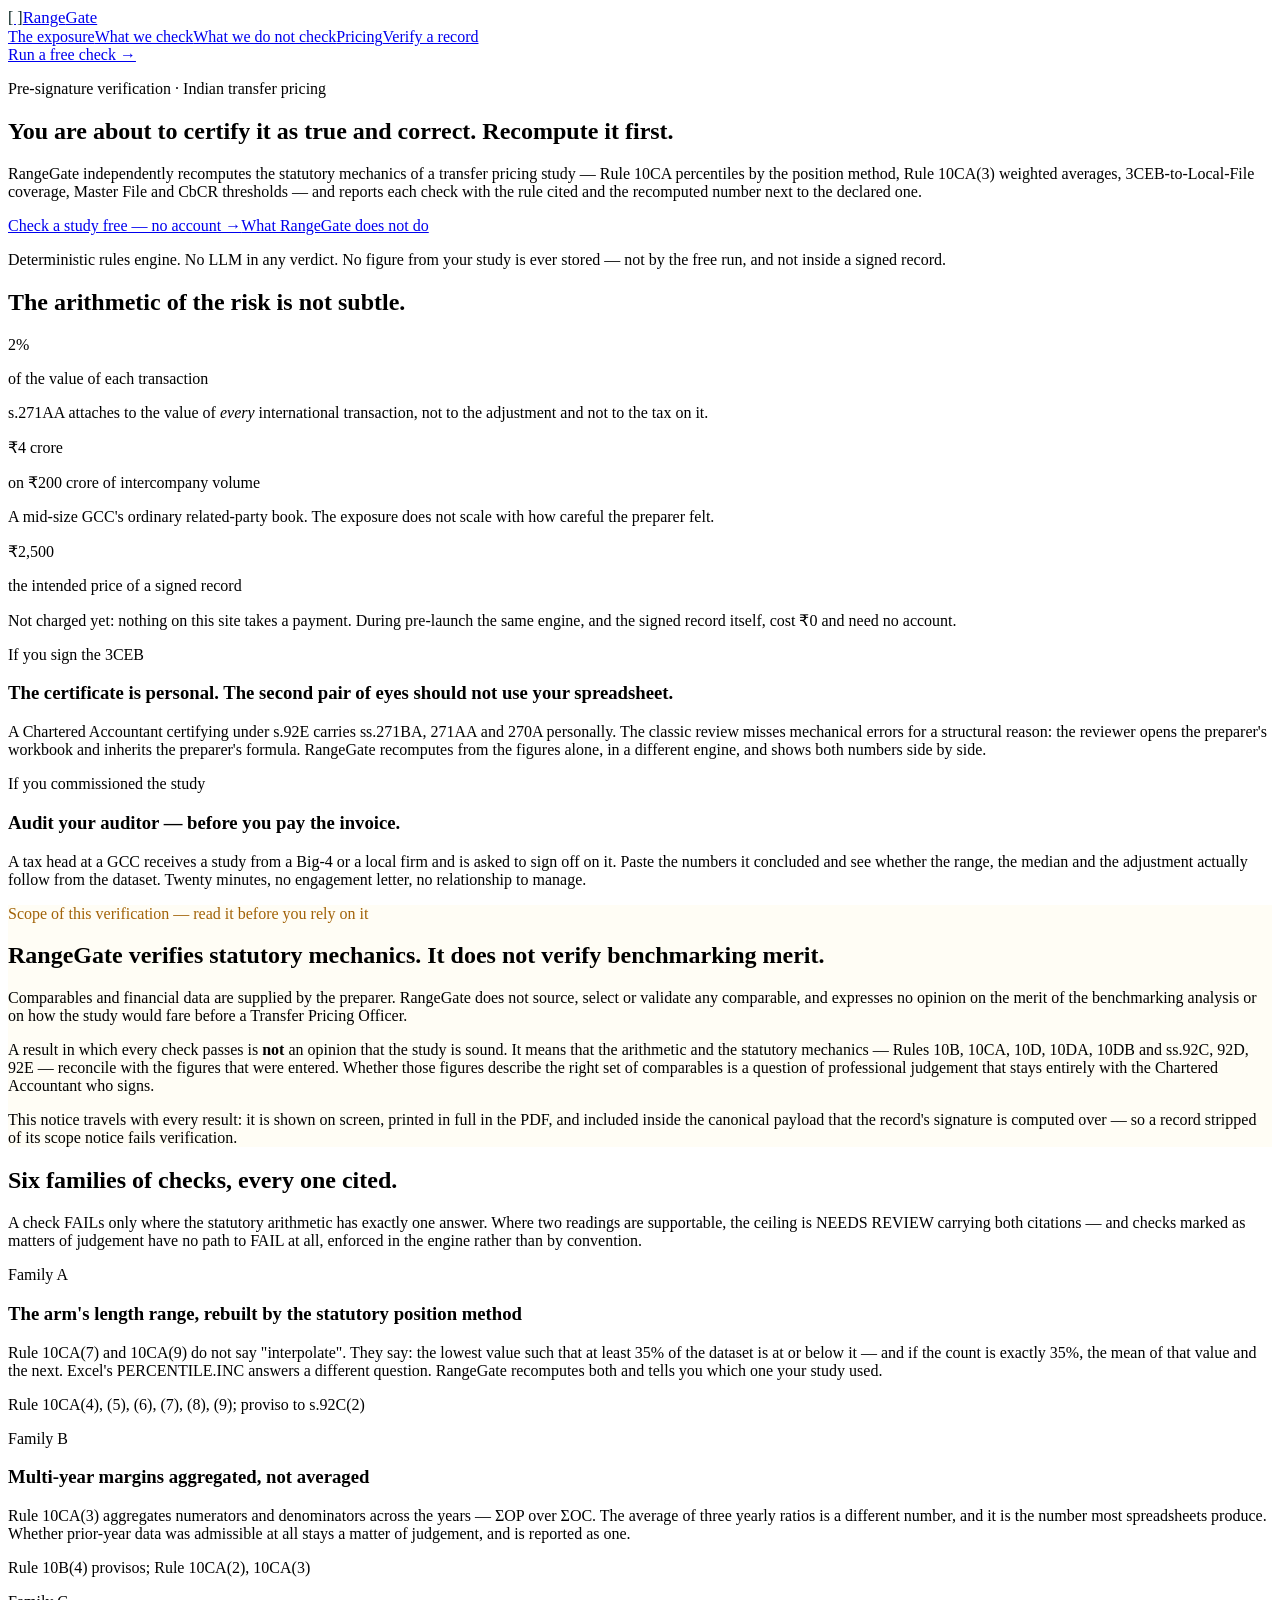
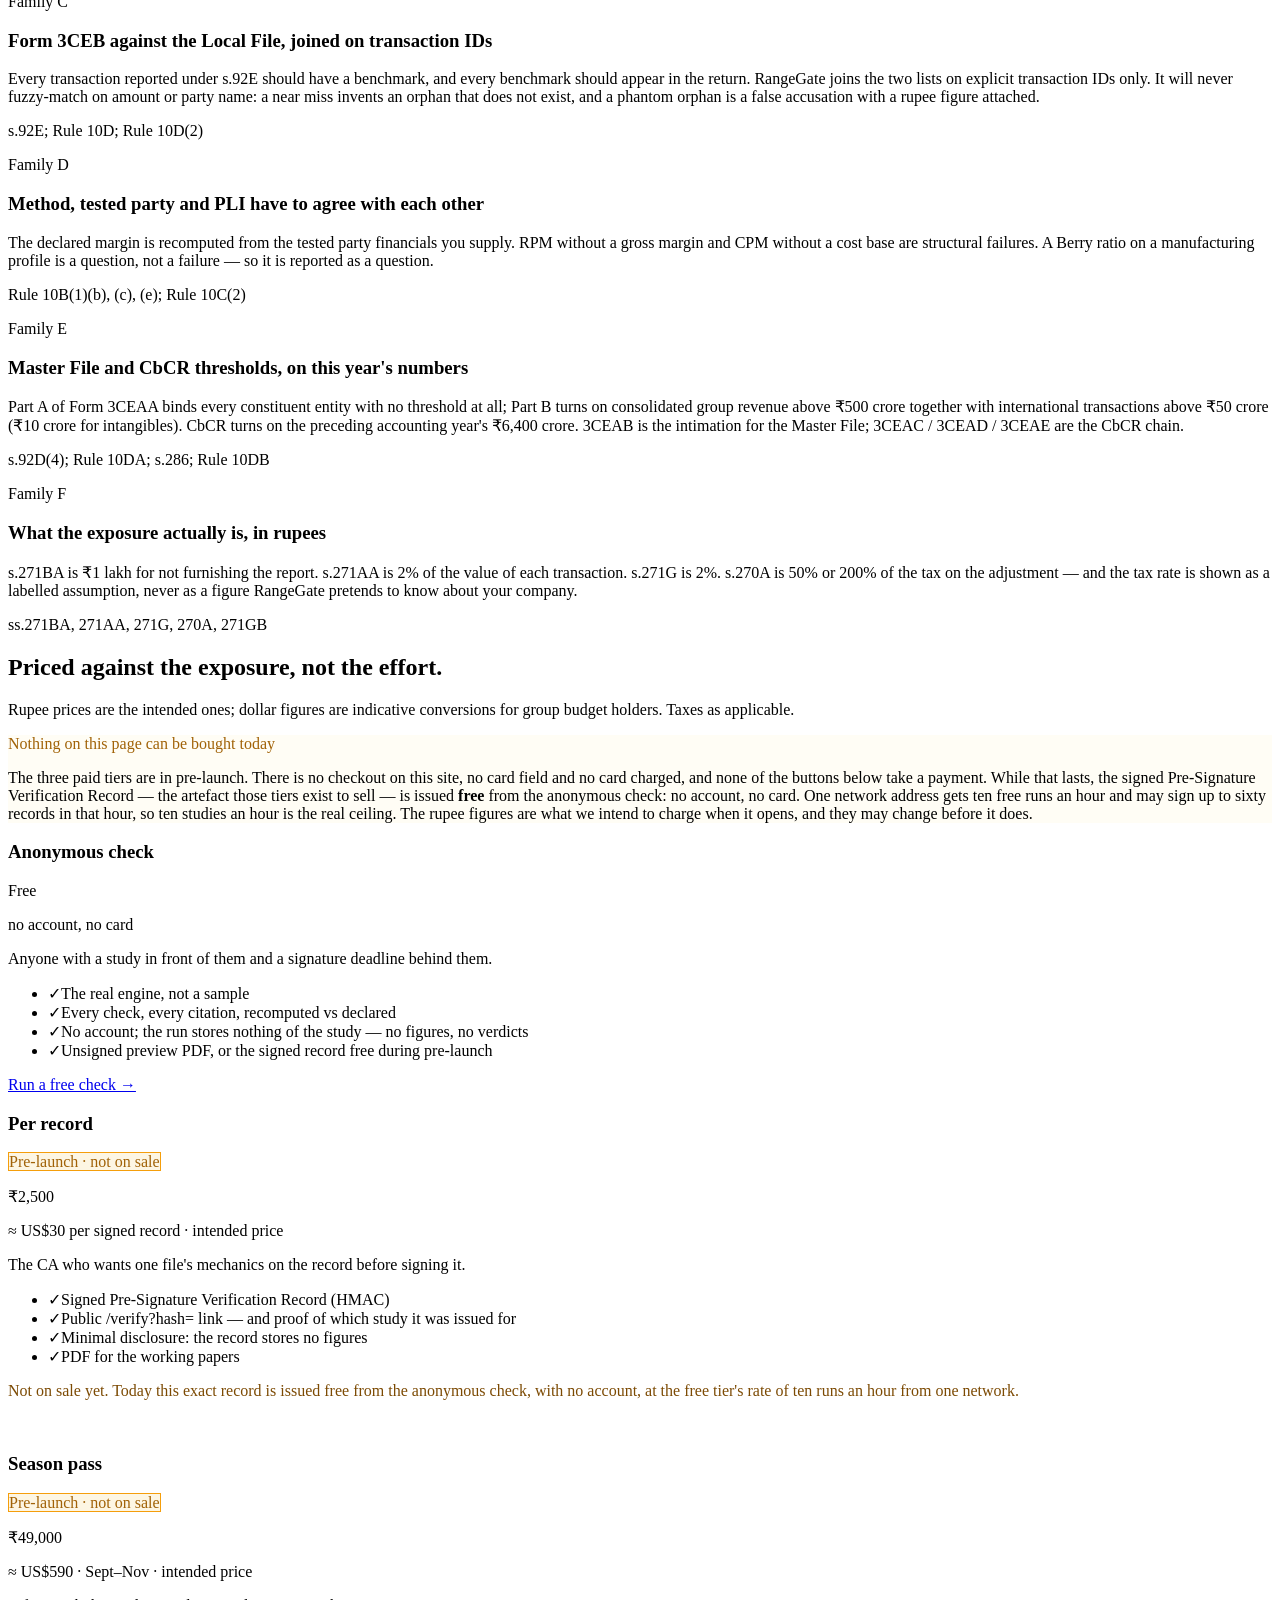
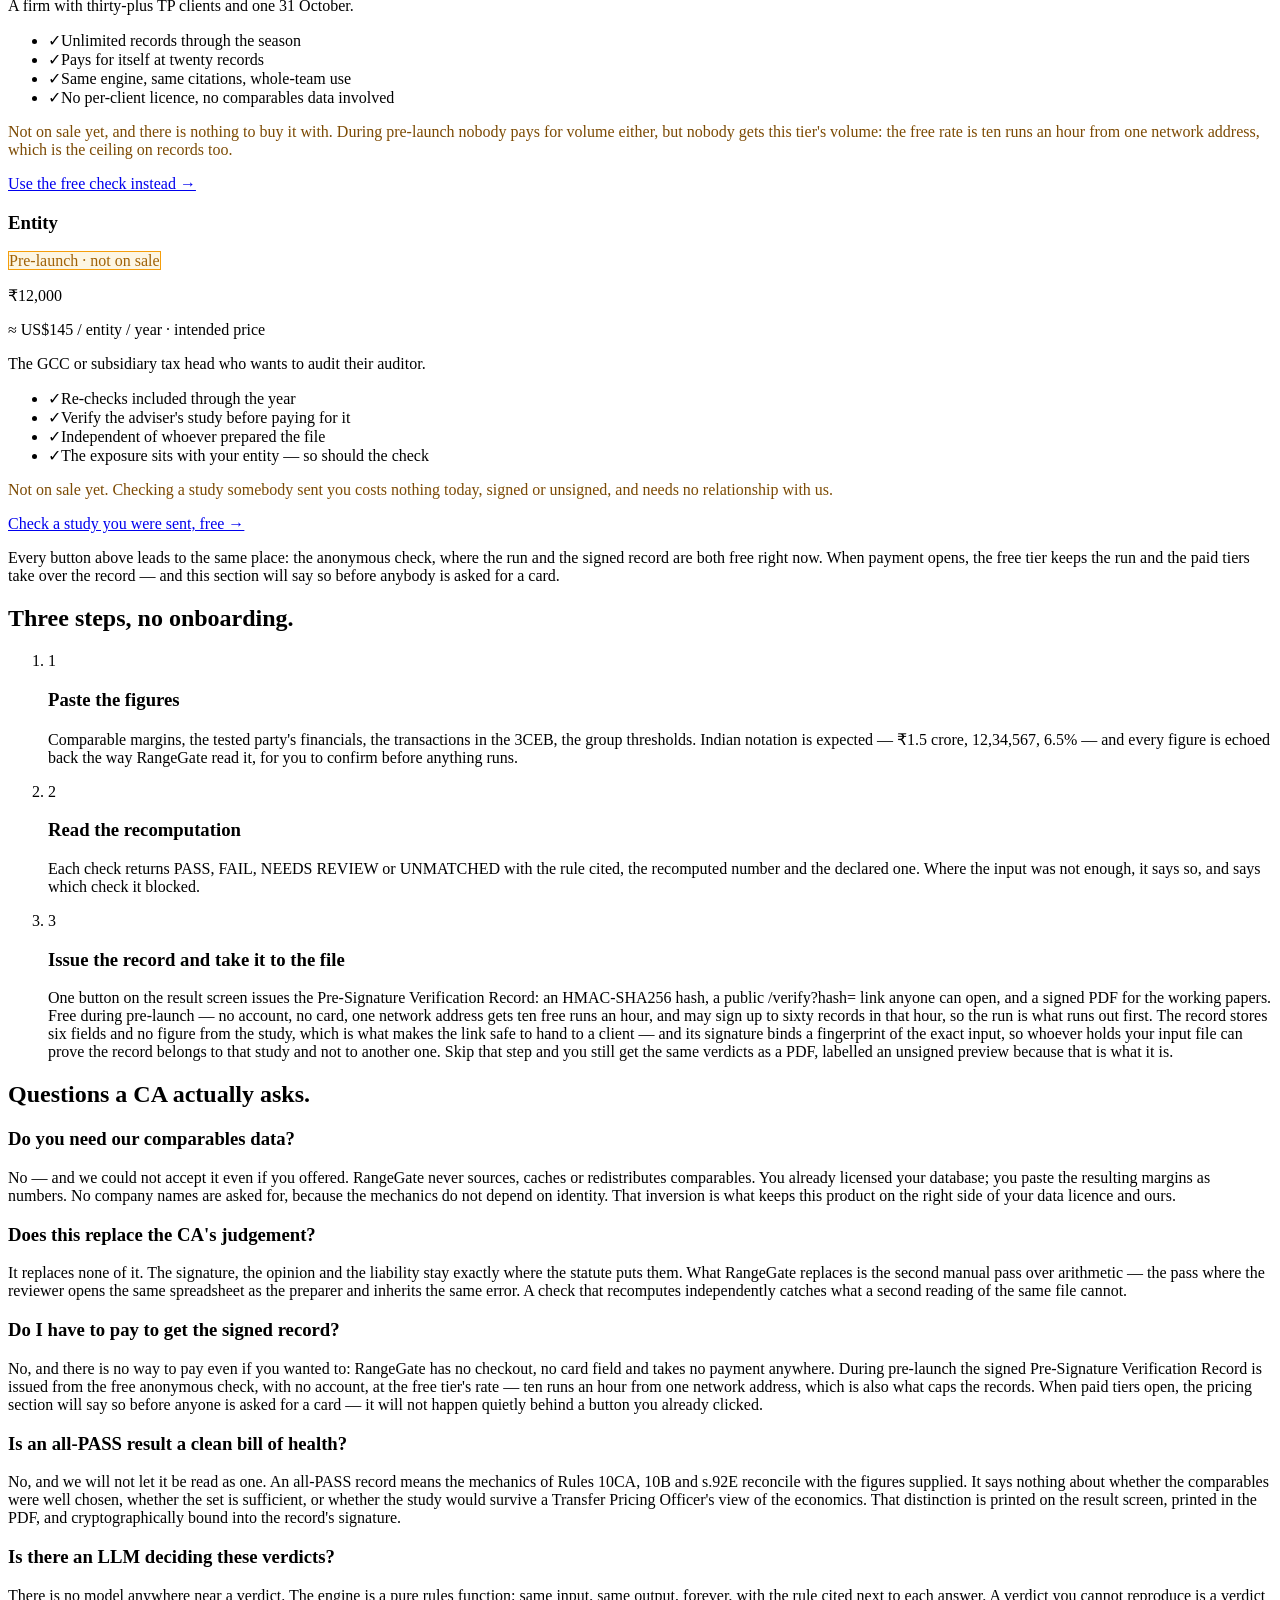
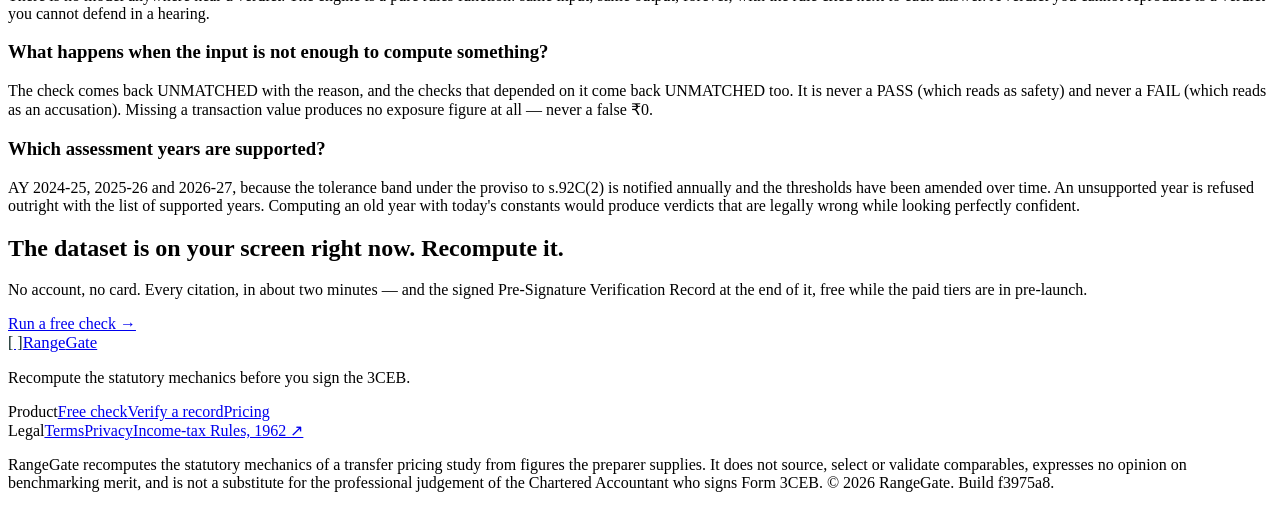
==== commit e8424b87: "deploy rangegate @ f3975a8 Build estatico de freakiedogs-oss/rangegate commit f3975a804711d071d99854" ====
--- a/index.html
+++ b/index.html
@@ -1 +1 @@
-<!DOCTYPE html><html lang="en"><head><meta charSet="utf-8"/><meta name="viewport" content="width=device-width, initial-scale=1"/><link rel="stylesheet" href="/rangegate-web/_next/static/chunks/3_e15935u0yu4.css" data-precedence="next"/><link rel="preload" as="script" fetchPriority="low" href="/rangegate-web/_next/static/chunks/01dkdyukbdpqq.js"/><script src="/rangegate-web/_next/static/chunks/27jktro2p5rq9.js" async=""></script><script src="/rangegate-web/_next/static/chunks/2dl-7m-9fo5cr.js" async=""></script><script src="/rangegate-web/_next/static/chunks/25o46h8mdjlrg.js" async=""></script><script src="/rangegate-web/_next/static/chunks/turbopack-2zcenpd78ojzp.js" async=""></script><script src="/rangegate-web/_next/static/chunks/05-c3ty_6dwfk.js" async=""></script><script src="/rangegate-web/_next/static/chunks/14mrh2-p_w84d.js" async=""></script><script src="/rangegate-web/_next/static/chunks/1rxncug86bump.js" async=""></script><meta name="rangegate-build" content="81d4460"/><title>RangeGate — Pre-signature verification for Indian transfer pricing studies</title><meta name="description" content="RangeGate recomputes the statutory mechanics of an Indian transfer pricing study before the Chartered Accountant signs Form 3CEB: Rule 10CA percentiles by the position method, Rule 10CA(3) weighted averages, 3CEB-to-Local-File coverage, Master File and CbCR thresholds, and the s.271AA exposure. Deterministic, cited, no LLM in the verdict."/><meta name="keywords" content="transfer pricing India,Form 3CEB verification,Rule 10CA arm&#x27;s length range,section 271AA penalty,transfer pricing study review,Master File 3CEAA CbCR"/><meta name="robots" content="noindex"/><link rel="canonical" href="https://freakiedogs-oss.github.io/rangegate-web/"/><meta property="og:title" content="RangeGate — Pre-signature verification for Indian transfer pricing studies"/><meta property="og:description" content="Recompute the statutory mechanics before you sign the 3CEB."/><meta property="og:url" content="https://freakiedogs-oss.github.io/rangegate-web/"/><meta property="og:site_name" content="RangeGate"/><meta property="og:type" content="website"/><meta name="twitter:card" content="summary_large_image"/><meta name="twitter:title" content="RangeGate — Pre-signature verification for Indian transfer pricing studies"/><meta name="twitter:description" content="Recompute the statutory mechanics before you sign the 3CEB."/><script src="/rangegate-web/_next/static/chunks/0cz1d0mv5g_q7.js" noModule=""></script></head><body><div hidden=""><!--$--><!--/$--></div><header class="sticky top-0 z-40 border-b border-line bg-paper/90 backdrop-blur"><nav class="mx-auto flex max-w-6xl items-center justify-between px-5 py-3"><a class="inline-flex items-center gap-2 font-semibold tracking-tight" href="/rangegate-web/"><span aria-hidden="true" class="inline-flex h-7 w-7 items-center justify-center rounded-md text-sm font-bold" style="background:var(--brand);color:#04201d">[ ]</span><span class="text-ink" style="font-size:1.05rem">Range<span style="color:var(--brand-deep)">Gate</span></span></a><div class="hidden items-center gap-6 text-sm text-muted md:flex"><a class="hover:text-ink" href="/rangegate-web/#exposure">The exposure</a><a class="hover:text-ink" href="/rangegate-web/#checks">What we check</a><a class="hover:text-ink" href="/rangegate-web/#scope">What we do not check</a><a class="hover:text-ink" href="/rangegate-web/#pricing">Pricing</a><a class="hover:text-ink" href="/rangegate-web/verify/">Verify a record</a></div><a class="rounded-lg px-3.5 py-2 text-sm font-semibold text-white" style="background:var(--ink)" href="/rangegate-web/check/try/">Run a free check →</a></nav></header><main><section style="background:var(--ink)" class="text-white"><div class="mx-auto max-w-6xl px-5 py-20 md:py-28"><p class="text-xs font-semibold uppercase tracking-[0.2em]" style="color:var(--brand)">Pre-signature verification · Indian transfer pricing</p><h1 class="mt-4 max-w-4xl text-4xl font-bold leading-[1.08] tracking-tight md:text-6xl">You are about to certify it as true and correct. Recompute it first.</h1><p class="mt-6 max-w-2xl text-lg leading-relaxed text-white/70">RangeGate independently recomputes the statutory mechanics of a transfer pricing study — Rule 10CA percentiles by the position method, Rule 10CA(3) weighted averages, 3CEB-to-Local-File coverage, Master File and CbCR thresholds — and reports each check with the rule cited and the recomputed number next to the declared one.</p><div class="mt-9 flex flex-col gap-3 sm:flex-row sm:items-center"><a class="rounded-xl px-6 py-3.5 text-center text-base font-semibold text-[#04201d]" style="background:var(--brand)" href="/rangegate-web/check/try/">Check a study free — no account →</a><a href="#scope" class="rounded-xl border border-white/20 px-6 py-3.5 text-center text-base font-medium text-white/90 hover:bg-white/5">What RangeGate does not do</a></div><p class="mt-6 text-sm text-white/50">Deterministic rules engine. No LLM in any verdict. No figure from your study is ever stored — not by the free run, and not inside a signed record.</p></div></section><section id="exposure" class="mx-auto max-w-6xl px-5 py-16 md:py-20"><h2 class="text-2xl font-bold tracking-tight md:text-3xl">The arithmetic of the risk is not subtle.</h2><div class="mt-8 grid gap-5 md:grid-cols-3"><div class="rounded-xl border border-line bg-white p-6"><p class="text-3xl font-bold" style="color:var(--v-fail)">2%</p><p class="mt-2 text-sm font-semibold">of the value of each transaction</p><p class="mt-2 text-sm leading-relaxed text-muted">s.271AA attaches to the value of <em>every</em> international transaction, not to the adjustment and not to the tax on it.</p></div><div class="rounded-xl border border-line bg-white p-6"><p class="text-3xl font-bold" style="color:var(--v-fail)">₹4 crore</p><p class="mt-2 text-sm font-semibold">on ₹200 crore of intercompany volume</p><p class="mt-2 text-sm leading-relaxed text-muted">A mid-size GCC&#x27;s ordinary related-party book. The exposure does not scale with how careful the preparer felt.</p></div><div class="rounded-xl border border-line bg-white p-6"><p class="text-3xl font-bold" style="color:var(--brand-deep)">₹2,500</p><p class="mt-2 text-sm font-semibold">the intended price of a signed record</p><p class="mt-2 text-sm leading-relaxed text-muted">Not charged yet: nothing on this site takes a payment. During pre-launch the same engine, and the signed record itself, cost ₹0 and need no account.</p></div></div><div class="mt-10 grid gap-6 md:grid-cols-2"><div class="rounded-xl p-6 text-white" style="background:var(--ink-800)"><p class="text-xs font-semibold uppercase tracking-[0.16em]" style="color:var(--brand)">If you sign the 3CEB</p><h3 class="mt-3 text-xl font-semibold">The certificate is personal. The second pair of eyes should not use your spreadsheet.</h3><p class="mt-3 text-sm leading-relaxed text-white/70">A Chartered Accountant certifying under s.92E carries ss.271BA, 271AA and 270A personally. The classic review misses mechanical errors for a structural reason: the reviewer opens the preparer&#x27;s workbook and inherits the preparer&#x27;s formula. RangeGate recomputes from the figures alone, in a different engine, and shows both numbers side by side.</p></div><div class="rounded-xl p-6 text-white" style="background:var(--ink-800)"><p class="text-xs font-semibold uppercase tracking-[0.16em]" style="color:var(--brand)">If you commissioned the study</p><h3 class="mt-3 text-xl font-semibold">Audit your auditor — before you pay the invoice.</h3><p class="mt-3 text-sm leading-relaxed text-white/70">A tax head at a GCC receives a study from a Big-4 or a local firm and is asked to sign off on it. Paste the numbers it concluded and see whether the range, the median and the adjustment actually follow from the dataset. Twenty minutes, no engagement letter, no relationship to manage.</p></div></div></section><section id="scope" class="border-y border-line" style="background:#fffdf5"><div class="mx-auto max-w-4xl px-5 py-14"><p class="text-xs font-semibold uppercase tracking-[0.18em]" style="color:#a16207">Scope of this verification — read it before you rely on it</p><h2 class="mt-3 text-2xl font-bold tracking-tight md:text-3xl">RangeGate verifies statutory mechanics. It does not verify benchmarking merit.</h2><div class="mt-5 space-y-4 text-base leading-relaxed"><p>Comparables and financial data are supplied by the preparer. RangeGate does not source, select or validate any comparable, and expresses no opinion on the merit of the benchmarking analysis or on how the study would fare before a Transfer Pricing Officer.</p><p>A result in which every check passes is <strong>not</strong> an opinion that the study is sound. It means that the arithmetic and the statutory mechanics — Rules 10B, 10CA, 10D, 10DA, 10DB and ss.92C, 92D, 92E — reconcile with the figures that were entered. Whether those figures describe the right set of comparables is a question of professional judgement that stays entirely with the Chartered Accountant who signs.</p><p>This notice travels with every result: it is shown on screen, printed in full in the PDF, and included inside the canonical payload that the record&#x27;s signature is computed over — so a record stripped of its scope notice fails verification.</p></div></div></section><section id="checks" class="mx-auto max-w-6xl px-5 py-16 md:py-20"><h2 class="text-2xl font-bold tracking-tight md:text-3xl">Six families of checks, every one cited.</h2><p class="mt-3 max-w-3xl text-muted">A check FAILs only where the statutory arithmetic has exactly one answer. Where two readings are supportable, the ceiling is NEEDS REVIEW carrying both citations — and checks marked as matters of judgement have no path to FAIL at all, enforced in the engine rather than by convention.</p><div class="mt-8 grid gap-5 md:grid-cols-2"><article class="rounded-xl border border-line bg-white p-6"><p class="text-xs font-semibold uppercase tracking-[0.16em]" style="color:var(--brand-deep)">Family A</p><h3 class="mt-2 text-lg font-semibold leading-snug">The arm&#x27;s length range, rebuilt by the statutory position method</h3><p class="mt-3 text-sm leading-relaxed text-muted">Rule 10CA(7) and 10CA(9) do not say &quot;interpolate&quot;. They say: the lowest value such that at least 35% of the dataset is at or below it — and if the count is exactly 35%, the mean of that value and the next. Excel&#x27;s PERCENTILE.INC answers a different question. RangeGate recomputes both and tells you which one your study used.</p><p class="mt-4 font-mono text-xs text-ink/60">Rule 10CA(4), (5), (6), (7), (8), (9); proviso to s.92C(2)</p></article><article class="rounded-xl border border-line bg-white p-6"><p class="text-xs font-semibold uppercase tracking-[0.16em]" style="color:var(--brand-deep)">Family B</p><h3 class="mt-2 text-lg font-semibold leading-snug">Multi-year margins aggregated, not averaged</h3><p class="mt-3 text-sm leading-relaxed text-muted">Rule 10CA(3) aggregates numerators and denominators across the years — ΣOP over ΣOC. The average of three yearly ratios is a different number, and it is the number most spreadsheets produce. Whether prior-year data was admissible at all stays a matter of judgement, and is reported as one.</p><p class="mt-4 font-mono text-xs text-ink/60">Rule 10B(4) provisos; Rule 10CA(2), 10CA(3)</p></article><article class="rounded-xl border border-line bg-white p-6"><p class="text-xs font-semibold uppercase tracking-[0.16em]" style="color:var(--brand-deep)">Family C</p><h3 class="mt-2 text-lg font-semibold leading-snug">Form 3CEB against the Local File, joined on transaction IDs</h3><p class="mt-3 text-sm leading-relaxed text-muted">Every transaction reported under s.92E should have a benchmark, and every benchmark should appear in the return. RangeGate joins the two lists on explicit transaction IDs only. It will never fuzzy-match on amount or party name: a near miss invents an orphan that does not exist, and a phantom orphan is a false accusation with a rupee figure attached.</p><p class="mt-4 font-mono text-xs text-ink/60">s.92E; Rule 10D; Rule 10D(2)</p></article><article class="rounded-xl border border-line bg-white p-6"><p class="text-xs font-semibold uppercase tracking-[0.16em]" style="color:var(--brand-deep)">Family D</p><h3 class="mt-2 text-lg font-semibold leading-snug">Method, tested party and PLI have to agree with each other</h3><p class="mt-3 text-sm leading-relaxed text-muted">The declared margin is recomputed from the tested party financials you supply. RPM without a gross margin and CPM without a cost base are structural failures. A Berry ratio on a manufacturing profile is a question, not a failure — so it is reported as a question.</p><p class="mt-4 font-mono text-xs text-ink/60">Rule 10B(1)(b), (c), (e); Rule 10C(2)</p></article><article class="rounded-xl border border-line bg-white p-6"><p class="text-xs font-semibold uppercase tracking-[0.16em]" style="color:var(--brand-deep)">Family E</p><h3 class="mt-2 text-lg font-semibold leading-snug">Master File and CbCR thresholds, on this year&#x27;s numbers</h3><p class="mt-3 text-sm leading-relaxed text-muted">Part A of Form 3CEAA binds every constituent entity with no threshold at all; Part B turns on consolidated group revenue above ₹500 crore together with international transactions above ₹50 crore (₹10 crore for intangibles). CbCR turns on the preceding accounting year&#x27;s ₹6,400 crore. 3CEAB is the intimation for the Master File; 3CEAC / 3CEAD / 3CEAE are the CbCR chain.</p><p class="mt-4 font-mono text-xs text-ink/60">s.92D(4); Rule 10DA; s.286; Rule 10DB</p></article><article class="rounded-xl border border-line bg-white p-6"><p class="text-xs font-semibold uppercase tracking-[0.16em]" style="color:var(--brand-deep)">Family F</p><h3 class="mt-2 text-lg font-semibold leading-snug">What the exposure actually is, in rupees</h3><p class="mt-3 text-sm leading-relaxed text-muted">s.271BA is ₹1 lakh for not furnishing the report. s.271AA is 2% of the value of each transaction. s.271G is 2%. s.270A is 50% or 200% of the tax on the adjustment — and the tax rate is shown as a labelled assumption, never as a figure RangeGate pretends to know about your company.</p><p class="mt-4 font-mono text-xs text-ink/60">ss.271BA, 271AA, 271G, 270A, 271GB</p></article></div></section><section id="pricing" class="border-t border-line bg-white"><div class="mx-auto max-w-6xl px-5 py-16 md:py-20"><h2 class="text-2xl font-bold tracking-tight md:text-3xl">Priced against the exposure, not the effort.</h2><p class="mt-3 max-w-3xl text-muted">Rupee prices are the intended ones; dollar figures are indicative conversions for group budget holders. Taxes as applicable.</p><div class="mt-6 rounded-xl border-2 p-5" style="border-color:#f59e0b;background:#fffdf5" role="note"><p class="text-sm font-bold uppercase tracking-[0.14em]" style="color:#a16207">Nothing on this page can be bought today</p><p class="mt-3 text-sm leading-relaxed">The three paid tiers are in pre-launch. There is no checkout on this site, no card field and no card charged, and none of the buttons below take a payment. While that lasts, the signed Pre-Signature Verification Record — the artefact those tiers exist to sell — is issued<!-- --> <strong>free</strong> from the anonymous check: no account, no card. One network address gets ten free runs an hour and may sign up to sixty records in that hour, so ten studies an hour is the real ceiling. The rupee figures are what we intend to charge when it opens, and they may change before it does.</p></div><div class="mt-8 grid gap-5 md:grid-cols-2 lg:grid-cols-4"><div class="flex flex-col rounded-xl border bg-white p-6" style="border-color:var(--line);border-width:1px"><div class="flex flex-wrap items-center gap-2"><h3 class="text-sm font-semibold uppercase tracking-wide text-muted">Anonymous check</h3></div><p class="mt-3 text-3xl font-bold tracking-tight">Free</p><p class="mt-1 text-sm text-muted">no account, no card</p><p class="mt-4 text-sm leading-relaxed">Anyone with a study in front of them and a signature deadline behind them.</p><ul class="mt-4 flex-1 space-y-2 text-sm text-muted"><li class="flex gap-2"><span aria-hidden="true" style="color:var(--brand-deep)">✓</span><span>The real engine, not a sample</span></li><li class="flex gap-2"><span aria-hidden="true" style="color:var(--brand-deep)">✓</span><span>Every check, every citation, recomputed vs declared</span></li><li class="flex gap-2"><span aria-hidden="true" style="color:var(--brand-deep)">✓</span><span>No account; the run stores nothing of the study — no figures, no verdicts</span></li><li class="flex gap-2"><span aria-hidden="true" style="color:var(--brand-deep)">✓</span><span>Unsigned preview PDF, or the signed record free during pre-launch</span></li></ul><a class="mt-4 rounded-lg px-4 py-2.5 text-center text-sm font-semibold" style="border:1px solid var(--line)" href="/rangegate-web/check/try/">Run a free check →</a></div><div class="flex flex-col rounded-xl border bg-white p-6" style="border-color:var(--brand-deep);border-width:2px"><div class="flex flex-wrap items-center gap-2"><h3 class="text-sm font-semibold uppercase tracking-wide text-muted">Per record</h3><span class="rounded-md px-2 py-0.5 text-[10px] font-bold uppercase tracking-wide" style="background:#fdf6e3;color:#a16207;border:1px solid #f59e0b">Pre-launch · not on sale</span></div><p class="mt-3 text-3xl font-bold tracking-tight">₹2,500</p><p class="mt-1 text-sm text-muted">≈ US$30 per signed record · intended price</p><p class="mt-4 text-sm leading-relaxed">The CA who wants one file&#x27;s mechanics on the record before signing it.</p><ul class="mt-4 flex-1 space-y-2 text-sm text-muted"><li class="flex gap-2"><span aria-hidden="true" style="color:var(--brand-deep)">✓</span><span>Signed Pre-Signature Verification Record (HMAC)</span></li><li class="flex gap-2"><span aria-hidden="true" style="color:var(--brand-deep)">✓</span><span>Public /verify?hash= link — and proof of which study it was issued for</span></li><li class="flex gap-2"><span aria-hidden="true" style="color:var(--brand-deep)">✓</span><span>Minimal disclosure: the record stores no figures</span></li><li class="flex gap-2"><span aria-hidden="true" style="color:var(--brand-deep)">✓</span><span>PDF for the working papers</span></li></ul><p class="mt-4 rounded-lg border border-dashed p-3 text-xs leading-relaxed" style="border-color:#f59e0b;color:#7c4a03">Not on sale yet. Today this exact record is issued free from the anonymous check, with no account, at the free tier&#x27;s rate of ten runs an hour from one network.</p><a class="mt-4 rounded-lg px-4 py-2.5 text-center text-sm font-semibold" style="background:var(--ink);color:#fff" href="/rangegate-web/check/try/">Issue this record free →</a></div><div class="flex flex-col rounded-xl border bg-white p-6" style="border-color:var(--line);border-width:1px"><div class="flex flex-wrap items-center gap-2"><h3 class="text-sm font-semibold uppercase tracking-wide text-muted">Season pass</h3><span class="rounded-md px-2 py-0.5 text-[10px] font-bold uppercase tracking-wide" style="background:#fdf6e3;color:#a16207;border:1px solid #f59e0b">Pre-launch · not on sale</span></div><p class="mt-3 text-3xl font-bold tracking-tight">₹49,000</p><p class="mt-1 text-sm text-muted">≈ US$590 · Sept–Nov · intended price</p><p class="mt-4 text-sm leading-relaxed">A firm with thirty-plus TP clients and one 31 October.</p><ul class="mt-4 flex-1 space-y-2 text-sm text-muted"><li class="flex gap-2"><span aria-hidden="true" style="color:var(--brand-deep)">✓</span><span>Unlimited records through the season</span></li><li class="flex gap-2"><span aria-hidden="true" style="color:var(--brand-deep)">✓</span><span>Pays for itself at twenty records</span></li><li class="flex gap-2"><span aria-hidden="true" style="color:var(--brand-deep)">✓</span><span>Same engine, same citations, whole-team use</span></li><li class="flex gap-2"><span aria-hidden="true" style="color:var(--brand-deep)">✓</span><span>No per-client licence, no comparables data involved</span></li></ul><p class="mt-4 rounded-lg border border-dashed p-3 text-xs leading-relaxed" style="border-color:#f59e0b;color:#7c4a03">Not on sale yet, and there is nothing to buy it with. During pre-launch nobody pays for volume either, but nobody gets this tier&#x27;s volume: the free rate is ten runs an hour from one network address, which is the ceiling on records too.</p><a class="mt-4 rounded-lg px-4 py-2.5 text-center text-sm font-semibold" style="border:1px solid var(--line)" href="/rangegate-web/check/try/">Use the free check instead →</a></div><div class="flex flex-col rounded-xl border bg-white p-6" style="border-color:var(--line);border-width:1px"><div class="flex flex-wrap items-center gap-2"><h3 class="text-sm font-semibold uppercase tracking-wide text-muted">Entity</h3><span class="rounded-md px-2 py-0.5 text-[10px] font-bold uppercase tracking-wide" style="background:#fdf6e3;color:#a16207;border:1px solid #f59e0b">Pre-launch · not on sale</span></div><p class="mt-3 text-3xl font-bold tracking-tight">₹12,000</p><p class="mt-1 text-sm text-muted">≈ US$145 / entity / year · intended price</p><p class="mt-4 text-sm leading-relaxed">The GCC or subsidiary tax head who wants to audit their auditor.</p><ul class="mt-4 flex-1 space-y-2 text-sm text-muted"><li class="flex gap-2"><span aria-hidden="true" style="color:var(--brand-deep)">✓</span><span>Re-checks included through the year</span></li><li class="flex gap-2"><span aria-hidden="true" style="color:var(--brand-deep)">✓</span><span>Verify the adviser&#x27;s study before paying for it</span></li><li class="flex gap-2"><span aria-hidden="true" style="color:var(--brand-deep)">✓</span><span>Independent of whoever prepared the file</span></li><li class="flex gap-2"><span aria-hidden="true" style="color:var(--brand-deep)">✓</span><span>The exposure sits with your entity — so should the check</span></li></ul><p class="mt-4 rounded-lg border border-dashed p-3 text-xs leading-relaxed" style="border-color:#f59e0b;color:#7c4a03">Not on sale yet. Checking a study somebody sent you costs nothing today, signed or unsigned, and needs no relationship with us.</p><a class="mt-4 rounded-lg px-4 py-2.5 text-center text-sm font-semibold" style="border:1px solid var(--line)" href="/rangegate-web/check/try/">Check a study you were sent, free →</a></div></div><p class="mt-6 text-sm text-muted">Every button above leads to the same place: the anonymous check, where the run and the signed record are both free right now. When payment opens, the free tier keeps the run and the paid tiers take over the record — and this section will say so before anybody is asked for a card.</p></div></section><section class="mx-auto max-w-6xl px-5 py-16 md:py-20"><h2 class="text-2xl font-bold tracking-tight md:text-3xl">Three steps, no onboarding.</h2><ol class="mt-8 grid gap-5 md:grid-cols-3"><li class="rounded-xl border border-line bg-white p-6"><span class="inline-flex h-8 w-8 items-center justify-center rounded-full text-sm font-bold text-white" style="background:var(--brand-deep)">1</span><h3 class="mt-3 text-lg font-semibold">Paste the figures</h3><p class="mt-2 text-sm leading-relaxed text-muted">Comparable margins, the tested party&#x27;s financials, the transactions in the 3CEB, the group thresholds. Indian notation is expected — ₹1.5 crore, 12,34,567, 6.5% — and every figure is echoed back the way RangeGate read it, for you to confirm before anything runs.</p></li><li class="rounded-xl border border-line bg-white p-6"><span class="inline-flex h-8 w-8 items-center justify-center rounded-full text-sm font-bold text-white" style="background:var(--brand-deep)">2</span><h3 class="mt-3 text-lg font-semibold">Read the recomputation</h3><p class="mt-2 text-sm leading-relaxed text-muted">Each check returns PASS, FAIL, NEEDS REVIEW or UNMATCHED with the rule cited, the recomputed number and the declared one. Where the input was not enough, it says so, and says which check it blocked.</p></li><li class="rounded-xl border border-line bg-white p-6"><span class="inline-flex h-8 w-8 items-center justify-center rounded-full text-sm font-bold text-white" style="background:var(--brand-deep)">3</span><h3 class="mt-3 text-lg font-semibold">Issue the record and take it to the file</h3><p class="mt-2 text-sm leading-relaxed text-muted">One button on the result screen issues the Pre-Signature Verification Record: an HMAC-SHA256 hash, a public /verify?hash= link anyone can open, and a signed PDF for the working papers. Free during pre-launch — no account, no card, one network address gets ten free runs an hour, and may sign up to sixty records in that hour, so the run is what runs out first. The record stores six fields and no figure from the study, which is what makes the link safe to hand to a client — and its signature binds a fingerprint of the exact input, so whoever holds your input file can prove the record belongs to that study and not to another one. Skip that step and you still get the same verdicts as a PDF, labelled an unsigned preview because that is what it is.</p></li></ol></section><section class="border-t border-line bg-white"><div class="mx-auto max-w-3xl px-5 py-16"><h2 class="text-2xl font-bold tracking-tight md:text-3xl">Questions a CA actually asks.</h2><div class="mt-8 space-y-6"><div><h3 class="font-semibold">Do you need our comparables data?</h3><p class="mt-2 text-sm leading-relaxed text-muted">No — and we could not accept it even if you offered. RangeGate never sources, caches or redistributes comparables. You already licensed your database; you paste the resulting margins as numbers. No company names are asked for, because the mechanics do not depend on identity. That inversion is what keeps this product on the right side of your data licence and ours.</p></div><div><h3 class="font-semibold">Does this replace the CA&#x27;s judgement?</h3><p class="mt-2 text-sm leading-relaxed text-muted">It replaces none of it. The signature, the opinion and the liability stay exactly where the statute puts them. What RangeGate replaces is the second manual pass over arithmetic — the pass where the reviewer opens the same spreadsheet as the preparer and inherits the same error. A check that recomputes independently catches what a second reading of the same file cannot.</p></div><div><h3 class="font-semibold">Do I have to pay to get the signed record?</h3><p class="mt-2 text-sm leading-relaxed text-muted">No, and there is no way to pay even if you wanted to: RangeGate has no checkout, no card field and takes no payment anywhere. During pre-launch the signed Pre-Signature Verification Record is issued from the free anonymous check, with no account, at the free tier&#x27;s rate — ten runs an hour from one network address, which is also what caps the records. When paid tiers open, the pricing section will say so before anyone is asked for a card — it will not happen quietly behind a button you already clicked.</p></div><div><h3 class="font-semibold">Is an all-PASS result a clean bill of health?</h3><p class="mt-2 text-sm leading-relaxed text-muted">No, and we will not let it be read as one. An all-PASS record means the mechanics of Rules 10CA, 10B and s.92E reconcile with the figures supplied. It says nothing about whether the comparables were well chosen, whether the set is sufficient, or whether the study would survive a Transfer Pricing Officer&#x27;s view of the economics. That distinction is printed on the result screen, printed in the PDF, and cryptographically bound into the record&#x27;s signature.</p></div><div><h3 class="font-semibold">Is there an LLM deciding these verdicts?</h3><p class="mt-2 text-sm leading-relaxed text-muted">There is no model anywhere near a verdict. The engine is a pure rules function: same input, same output, forever, with the rule cited next to each answer. A verdict you cannot reproduce is a verdict you cannot defend in a hearing.</p></div><div><h3 class="font-semibold">What happens when the input is not enough to compute something?</h3><p class="mt-2 text-sm leading-relaxed text-muted">The check comes back UNMATCHED with the reason, and the checks that depended on it come back UNMATCHED too. It is never a PASS (which reads as safety) and never a FAIL (which reads as an accusation). Missing a transaction value produces no exposure figure at all — never a false ₹0.</p></div><div><h3 class="font-semibold">Which assessment years are supported?</h3><p class="mt-2 text-sm leading-relaxed text-muted">AY 2024-25, 2025-26 and 2026-27, because the tolerance band under the proviso to s.92C(2) is notified annually and the thresholds have been amended over time. An unsupported year is refused outright with the list of supported years. Computing an old year with today&#x27;s constants would produce verdicts that are legally wrong while looking perfectly confident.</p></div></div></div></section><section style="background:var(--ink)" class="text-white"><div class="mx-auto max-w-4xl px-5 py-16 text-center"><h2 class="text-2xl font-bold tracking-tight md:text-3xl">The dataset is on your screen right now. Recompute it.</h2><p class="mx-auto mt-4 max-w-2xl text-white/70">No account, no card. Every citation, in about two minutes — and the signed Pre-Signature Verification Record at the end of it, free while the paid tiers are in pre-launch.</p><a class="mt-8 inline-block rounded-xl px-7 py-3.5 text-base font-semibold text-[#04201d]" style="background:var(--brand)" href="/rangegate-web/check/try/">Run a free check →</a></div></section></main><footer class="mt-24 border-t border-line text-white/70" style="background:var(--ink)"><div class="mx-auto max-w-6xl px-5 py-12"><div class="flex flex-col justify-between gap-8 md:flex-row"><div class="max-w-sm"><a class="inline-flex items-center gap-2 font-semibold tracking-tight" href="/rangegate-web/"><span aria-hidden="true" class="inline-flex h-7 w-7 items-center justify-center rounded-md text-sm font-bold" style="background:var(--brand);color:#04201d">[ ]</span><span class="text-white" style="font-size:1.05rem">Range<span style="color:var(--brand)">Gate</span></span></a><p class="mt-3 text-sm leading-relaxed text-white/60">Recompute the statutory mechanics before you sign the 3CEB.</p></div><div class="flex gap-12 text-sm"><div class="flex flex-col gap-2"><span class="text-white/40">Product</span><a class="hover:text-white" href="/rangegate-web/check/try/">Free check</a><a class="hover:text-white" href="/rangegate-web/verify/">Verify a record</a><a class="hover:text-white" href="/rangegate-web/#pricing">Pricing</a></div><div class="flex flex-col gap-2"><span class="text-white/40">Legal</span><a class="hover:text-white" href="/rangegate-web/terms/">Terms</a><a class="hover:text-white" href="/rangegate-web/privacy/">Privacy</a><a href="https://incometaxindia.gov.in/pages/rules/income-tax-rules-1962.aspx" target="_blank" rel="noopener noreferrer" class="hover:text-white">Income-tax Rules, 1962 ↗</a></div></div></div><p class="mt-10 border-t border-white/10 pt-6 text-xs leading-relaxed text-white/40">RangeGate recomputes the statutory mechanics of a transfer pricing study from figures the preparer supplies. It does not source, select or validate comparables, expresses no opinion on benchmarking merit, and is not a substitute for the professional judgement of the Chartered Accountant who signs Form 3CEB. © 2026 RangeGate. Build<!-- --> <span class="font-mono">81d4460</span>.</p></div></footer><!--$--><!--/$--><script src="/rangegate-web/_next/static/chunks/01dkdyukbdpqq.js" id="_R_" async=""></script><script>(self.__next_f=self.__next_f||[]).push([0])</script><script>self.__next_f.push([1,"1:\"$Sreact.fragment\"\n2:I[39756,[\"/rangegate-web/_next/static/chunks/05-c3ty_6dwfk.js\",\"/rangegate-web/_next/static/chunks/14mrh2-p_w84d.js\"],\"default\"]\n3:I[37457,[\"/rangegate-web/_next/static/chunks/05-c3ty_6dwfk.js\",\"/rangegate-web/_next/static/chunks/14mrh2-p_w84d.js\"],\"default\"]\n4:I[22016,[\"/rangegate-web/_next/static/chunks/05-c3ty_6dwfk.js\",\"/rangegate-web/_next/static/chunks/14mrh2-p_w84d.js\",\"/rangegate-web/_next/static/chunks/1rxncug86bump.js\"],\"\"]\n12:I[68027,[\"/rangegate-web/_next/static/chunks/05-c3ty_6dwfk.js\",\"/rangegate-web/_next/static/chunks/14mrh2-p_w84d.js\"],\"default\",1]\n:HL[\"/rangegate-web/_next/static/chunks/3_e15935u0yu4.css\",\"style\"]\n"])</script><script>self.__next_f.push([1,"0:{\"P\":null,\"c\":[\"\",\"\"],\"q\":\"\",\"i\":false,\"f\":[[[\"\",{\"children\":[\"__PAGE__\",{}]},\"$undefined\",\"$undefined\",16],[[\"$\",\"$1\",\"c\",{\"children\":[[[\"$\",\"link\",\"0\",{\"rel\":\"stylesheet\",\"href\":\"/rangegate-web/_next/static/chunks/3_e15935u0yu4.css\",\"precedence\":\"next\",\"crossOrigin\":\"$undefined\",\"nonce\":\"$undefined\"}],[\"$\",\"script\",\"script-0\",{\"src\":\"/rangegate-web/_next/static/chunks/05-c3ty_6dwfk.js\",\"async\":true,\"nonce\":\"$undefined\"}],[\"$\",\"script\",\"script-1\",{\"src\":\"/rangegate-web/_next/static/chunks/14mrh2-p_w84d.js\",\"async\":true,\"nonce\":\"$undefined\"}]],[\"$\",\"html\",null,{\"lang\":\"en\",\"children\":[[\"$\",\"head\",null,{\"children\":[\"$\",\"meta\",null,{\"name\":\"rangegate-build\",\"content\":\"81d4460\"}]}],[\"$\",\"body\",null,{\"children\":[\"$\",\"$L2\",null,{\"parallelRouterKey\":\"children\",\"error\":\"$undefined\",\"errorStyles\":\"$undefined\",\"errorScripts\":\"$undefined\",\"template\":[\"$\",\"$L3\",null,{}],\"templateStyles\":\"$undefined\",\"templateScripts\":\"$undefined\",\"notFound\":[[[\"$\",\"title\",null,{\"children\":\"404: This page could not be found.\"}],[\"$\",\"div\",null,{\"style\":{\"fontFamily\":\"system-ui,\\\"Segoe UI\\\",Roboto,Helvetica,Arial,sans-serif,\\\"Apple Color Emoji\\\",\\\"Segoe UI Emoji\\\"\",\"height\":\"100vh\",\"textAlign\":\"center\",\"display\":\"flex\",\"flexDirection\":\"column\",\"alignItems\":\"center\",\"justifyContent\":\"center\"},\"children\":[\"$\",\"div\",null,{\"children\":[[\"$\",\"style\",null,{\"dangerouslySetInnerHTML\":{\"__html\":\"body{color:#000;background:#fff;margin:0}.next-error-h1{border-right:1px solid rgba(0,0,0,.3)}@media (prefers-color-scheme:dark){body{color:#fff;background:#000}.next-error-h1{border-right:1px solid rgba(255,255,255,.3)}}\"}}],[\"$\",\"h1\",null,{\"className\":\"next-error-h1\",\"style\":{\"display\":\"inline-block\",\"margin\":\"0 20px 0 0\",\"padding\":\"0 23px 0 0\",\"fontSize\":24,\"fontWeight\":500,\"verticalAlign\":\"top\",\"lineHeight\":\"49px\"},\"children\":404}],[\"$\",\"div\",null,{\"style\":{\"display\":\"inline-block\"},\"children\":[\"$\",\"h2\",null,{\"style\":{\"fontSize\":14,\"fontWeight\":400,\"lineHeight\":\"49px\",\"margin\":0},\"children\":\"This page could not be found.\"}]}]]}]}]],[]],\"forbidden\":\"$undefined\",\"unauthorized\":\"$undefined\"}]}]]}]]}],{\"children\":[[\"$\",\"$1\",\"c\",{\"children\":[[null,[\"$\",\"header\",null,{\"className\":\"sticky top-0 z-40 border-b border-line bg-paper/90 backdrop-blur\",\"children\":[\"$\",\"nav\",null,{\"className\":\"mx-auto flex max-w-6xl items-center justify-between px-5 py-3\",\"children\":[[\"$\",\"$L4\",null,{\"href\":\"/\",\"className\":\"inline-flex items-center gap-2 font-semibold tracking-tight\",\"children\":[[\"$\",\"span\",null,{\"aria-hidden\":true,\"className\":\"inline-flex h-7 w-7 items-center justify-center rounded-md text-sm font-bold\",\"style\":{\"background\":\"var(--brand)\",\"color\":\"#04201d\"},\"children\":\"[ ]\"}],[\"$\",\"span\",null,{\"className\":\"text-ink\",\"style\":{\"fontSize\":\"1.05rem\"},\"children\":[\"Range\",[\"$\",\"span\",null,{\"style\":{\"color\":\"var(--brand-deep)\"},\"children\":\"Gate\"}]]}]]}],[\"$\",\"div\",null,{\"className\":\"hidden items-center gap-6 text-sm text-muted md:flex\",\"children\":[[\"$\",\"$L4\",null,{\"href\":\"/#exposure\",\"className\":\"hover:text-ink\",\"children\":\"The exposure\"}],[\"$\",\"$L4\",null,{\"href\":\"/#checks\",\"className\":\"hover:text-ink\",\"children\":\"What we check\"}],[\"$\",\"$L4\",null,{\"href\":\"/#scope\",\"className\":\"hover:text-ink\",\"children\":\"What we do not check\"}],[\"$\",\"$L4\",null,{\"href\":\"/#pricing\",\"className\":\"hover:text-ink\",\"children\":\"Pricing\"}],[\"$\",\"$L4\",null,{\"href\":\"/verify\",\"className\":\"hover:text-ink\",\"children\":\"Verify a record\"}]]}],[\"$\",\"$L4\",null,{\"href\":\"/check/try\",\"className\":\"rounded-lg px-3.5 py-2 text-sm font-semibold text-white\",\"style\":{\"background\":\"var(--ink)\"},\"children\":\"Run a free check →\"}]]}]}],[\"$\",\"main\",null,{\"children\":[[\"$\",\"section\",null,{\"style\":{\"background\":\"var(--ink)\"},\"className\":\"text-white\",\"children\":[\"$\",\"div\",null,{\"className\":\"mx-auto max-w-6xl px-5 py-20 md:py-28\",\"children\":[[\"$\",\"p\",null,{\"className\":\"text-xs font-semibold uppercase tracking-[0.2em]\",\"style\":{\"color\":\"var(--brand)\"},\"children\":\"Pre-signature verification · Indian transfer pricing\"}],[\"$\",\"h1\",null,{\"className\":\"mt-4 max-w-4xl text-4xl font-bold leading-[1.08] tracking-tight md:text-6xl\",\"children\":\"You are about to certify it as true and correct. Recompute it first.\"}],[\"$\",\"p\",null,{\"className\":\"mt-6 max-w-2xl text-lg leading-relaxed text-white/70\",\"children\":\"RangeGate independently recomputes the statutory mechanics of a transfer pricing study — Rule 10CA percentiles by the position method, Rule 10CA(3) weighted averages, 3CEB-to-Local-File coverage, Master File and CbCR thresholds — and reports each check with the rule cited and the recomputed number next to the declared one.\"}],\"$L5\",\"$L6\"]}]}],\"$L7\",\"$L8\",\"$L9\",\"$La\",\"$Lb\",\"$Lc\",\"$Ld\"]}],\"$Le\"],[\"$Lf\"],\"$L10\"]}],{},null,false,null]},null,false,null],\"$L11\",false]],\"m\":\"$undefined\",\"G\":[\"$12\",[\"$L13\"]],\"S\":true,\"h\":null,\"s\":\"$undefined\",\"l\":\"$undefined\",\"p\":\"$undefined\",\"d\":\"$undefined\",\"b\":\"g7AHkHCW5DIYVv-a-80sZ\"}\n"])</script><script>self.__next_f.push([1,"25:I[97367,[\"/rangegate-web/_next/static/chunks/05-c3ty_6dwfk.js\",\"/rangegate-web/_next/static/chunks/14mrh2-p_w84d.js\"],\"OutletBoundary\"]\n26:\"$Sreact.suspense\"\n28:I[97367,[\"/rangegate-web/_next/static/chunks/05-c3ty_6dwfk.js\",\"/rangegate-web/_next/static/chunks/14mrh2-p_w84d.js\"],\"ViewportBoundary\"]\n2a:I[97367,[\"/rangegate-web/_next/static/chunks/05-c3ty_6dwfk.js\",\"/rangegate-web/_next/static/chunks/14mrh2-p_w84d.js\"],\"MetadataBoundary\"]\n5:[\"$\",\"div\",null,{\"className\":\"mt-9 flex flex-col gap-3 sm:flex-row sm:items-center\",\"children\":[[\"$\",\"$L4\",null,{\"href\":\"/check/try\",\"className\":\"rounded-xl px-6 py-3.5 text-center text-base font-semibold text-[#04201d]\",\"style\":{\"background\":\"var(--brand)\"},\"children\":\"Check a study free — no account →\"}],[\"$\",\"a\",null,{\"href\":\"#scope\",\"className\":\"rounded-xl border border-white/20 px-6 py-3.5 text-center text-base font-medium text-white/90 hover:bg-white/5\",\"children\":\"What RangeGate does not do\"}]]}]\n6:[\"$\",\"p\",null,{\"className\":\"mt-6 text-sm text-white/50\",\"children\":\"Deterministic rules engine. No LLM in any verdict. No figure from your study is ever stored — not by the free run, and not inside a signed record.\"}]\n"])</script><script>self.__next_f.push([1,"7:[\"$\",\"section\",null,{\"id\":\"exposure\",\"className\":\"mx-auto max-w-6xl px-5 py-16 md:py-20\",\"children\":[[\"$\",\"h2\",null,{\"className\":\"text-2xl font-bold tracking-tight md:text-3xl\",\"children\":\"The arithmetic of the risk is not subtle.\"}],[\"$\",\"div\",null,{\"className\":\"mt-8 grid gap-5 md:grid-cols-3\",\"children\":[[\"$\",\"div\",null,{\"className\":\"rounded-xl border border-line bg-white p-6\",\"children\":[[\"$\",\"p\",null,{\"className\":\"text-3xl font-bold\",\"style\":{\"color\":\"var(--v-fail)\"},\"children\":\"2%\"}],[\"$\",\"p\",null,{\"className\":\"mt-2 text-sm font-semibold\",\"children\":\"of the value of each transaction\"}],[\"$\",\"p\",null,{\"className\":\"mt-2 text-sm leading-relaxed text-muted\",\"children\":[\"s.271AA attaches to the value of \",[\"$\",\"em\",null,{\"children\":\"every\"}],\" international transaction, not to the adjustment and not to the tax on it.\"]}]]}],[\"$\",\"div\",null,{\"className\":\"rounded-xl border border-line bg-white p-6\",\"children\":[[\"$\",\"p\",null,{\"className\":\"text-3xl font-bold\",\"style\":{\"color\":\"var(--v-fail)\"},\"children\":\"₹4 crore\"}],[\"$\",\"p\",null,{\"className\":\"mt-2 text-sm font-semibold\",\"children\":\"on ₹200 crore of intercompany volume\"}],[\"$\",\"p\",null,{\"className\":\"mt-2 text-sm leading-relaxed text-muted\",\"children\":\"A mid-size GCC's ordinary related-party book. The exposure does not scale with how careful the preparer felt.\"}]]}],[\"$\",\"div\",null,{\"className\":\"rounded-xl border border-line bg-white p-6\",\"children\":[[\"$\",\"p\",null,{\"className\":\"text-3xl font-bold\",\"style\":{\"color\":\"var(--brand-deep)\"},\"children\":\"₹2,500\"}],[\"$\",\"p\",null,{\"className\":\"mt-2 text-sm font-semibold\",\"children\":\"the intended price of a signed record\"}],[\"$\",\"p\",null,{\"className\":\"mt-2 text-sm leading-relaxed text-muted\",\"children\":\"Not charged yet: nothing on this site takes a payment. During pre-launch the same engine, and the signed record itself, cost ₹0 and need no account.\"}]]}]]}],[\"$\",\"div\",null,{\"className\":\"mt-10 grid gap-6 md:grid-cols-2\",\"children\":[[\"$\",\"div\",null,{\"className\":\"rounded-xl p-6 text-white\",\"style\":{\"background\":\"var(--ink-800)\"},\"children\":[[\"$\",\"p\",null,{\"className\":\"text-xs font-semibold uppercase tracking-[0.16em]\",\"style\":{\"color\":\"var(--brand)\"},\"children\":\"If you sign the 3CEB\"}],[\"$\",\"h3\",null,{\"className\":\"mt-3 text-xl font-semibold\",\"children\":\"The certificate is personal. The second pair of eyes should not use your spreadsheet.\"}],[\"$\",\"p\",null,{\"className\":\"mt-3 text-sm leading-relaxed text-white/70\",\"children\":\"A Chartered Accountant certifying under s.92E carries ss.271BA, 271AA and 270A personally. The classic review misses mechanical errors for a structural reason: the reviewer opens the preparer's workbook and inherits the preparer's formula. RangeGate recomputes from the figures alone, in a different engine, and shows both numbers side by side.\"}]]}],[\"$\",\"div\",null,{\"className\":\"rounded-xl p-6 text-white\",\"style\":{\"background\":\"var(--ink-800)\"},\"children\":[[\"$\",\"p\",null,{\"className\":\"text-xs font-semibold uppercase tracking-[0.16em]\",\"style\":{\"color\":\"var(--brand)\"},\"children\":\"If you commissioned the study\"}],[\"$\",\"h3\",null,{\"className\":\"mt-3 text-xl font-semibold\",\"children\":\"Audit your auditor — before you pay the invoice.\"}],[\"$\",\"p\",null,{\"className\":\"mt-3 text-sm leading-relaxed text-white/70\",\"children\":\"A tax head at a GCC receives a study from a Big-4 or a local firm and is asked to sign off on it. Paste the numbers it concluded and see whether the range, the median and the adjustment actually follow from the dataset. Twenty minutes, no engagement letter, no relationship to manage.\"}]]}]]}]]}]\n"])</script><script>self.__next_f.push([1,"8:[\"$\",\"section\",null,{\"id\":\"scope\",\"className\":\"border-y border-line\",\"style\":{\"background\":\"#fffdf5\"},\"children\":[\"$\",\"div\",null,{\"className\":\"mx-auto max-w-4xl px-5 py-14\",\"children\":[[\"$\",\"p\",null,{\"className\":\"text-xs font-semibold uppercase tracking-[0.18em]\",\"style\":{\"color\":\"#a16207\"},\"children\":\"Scope of this verification — read it before you rely on it\"}],[\"$\",\"h2\",null,{\"className\":\"mt-3 text-2xl font-bold tracking-tight md:text-3xl\",\"children\":\"RangeGate verifies statutory mechanics. It does not verify benchmarking merit.\"}],[\"$\",\"div\",null,{\"className\":\"mt-5 space-y-4 text-base leading-relaxed\",\"children\":[[\"$\",\"p\",null,{\"children\":\"Comparables and financial data are supplied by the preparer. RangeGate does not source, select or validate any comparable, and expresses no opinion on the merit of the benchmarking analysis or on how the study would fare before a Transfer Pricing Officer.\"}],[\"$\",\"p\",null,{\"children\":[\"A result in which every check passes is \",[\"$\",\"strong\",null,{\"children\":\"not\"}],\" an opinion that the study is sound. It means that the arithmetic and the statutory mechanics — Rules 10B, 10CA, 10D, 10DA, 10DB and ss.92C, 92D, 92E — reconcile with the figures that were entered. Whether those figures describe the right set of comparables is a question of professional judgement that stays entirely with the Chartered Accountant who signs.\"]}],[\"$\",\"p\",null,{\"children\":\"This notice travels with every result: it is shown on screen, printed in full in the PDF, and included inside the canonical payload that the record's signature is computed over — so a record stripped of its scope notice fails verification.\"}]]}]]}]}]\n"])</script><script>self.__next_f.push([1,"9:[\"$\",\"section\",null,{\"id\":\"checks\",\"className\":\"mx-auto max-w-6xl px-5 py-16 md:py-20\",\"children\":[[\"$\",\"h2\",null,{\"className\":\"text-2xl font-bold tracking-tight md:text-3xl\",\"children\":\"Six families of checks, every one cited.\"}],[\"$\",\"p\",null,{\"className\":\"mt-3 max-w-3xl text-muted\",\"children\":\"A check FAILs only where the statutory arithmetic has exactly one answer. Where two readings are supportable, the ceiling is NEEDS REVIEW carrying both citations — and checks marked as matters of judgement have no path to FAIL at all, enforced in the engine rather than by convention.\"}],[\"$\",\"div\",null,{\"className\":\"mt-8 grid gap-5 md:grid-cols-2\",\"children\":[[\"$\",\"article\",\"Family A\",{\"className\":\"rounded-xl border border-line bg-white p-6\",\"children\":[[\"$\",\"p\",null,{\"className\":\"text-xs font-semibold uppercase tracking-[0.16em]\",\"style\":{\"color\":\"var(--brand-deep)\"},\"children\":\"Family A\"}],[\"$\",\"h3\",null,{\"className\":\"mt-2 text-lg font-semibold leading-snug\",\"children\":\"The arm's length range, rebuilt by the statutory position method\"}],[\"$\",\"p\",null,{\"className\":\"mt-3 text-sm leading-relaxed text-muted\",\"children\":\"Rule 10CA(7) and 10CA(9) do not say \\\"interpolate\\\". They say: the lowest value such that at least 35% of the dataset is at or below it — and if the count is exactly 35%, the mean of that value and the next. Excel's PERCENTILE.INC answers a different question. RangeGate recomputes both and tells you which one your study used.\"}],[\"$\",\"p\",null,{\"className\":\"mt-4 font-mono text-xs text-ink/60\",\"children\":\"Rule 10CA(4), (5), (6), (7), (8), (9); proviso to s.92C(2)\"}]]}],[\"$\",\"article\",\"Family B\",{\"className\":\"rounded-xl border border-line bg-white p-6\",\"children\":[[\"$\",\"p\",null,{\"className\":\"text-xs font-semibold uppercase tracking-[0.16em]\",\"style\":{\"color\":\"var(--brand-deep)\"},\"children\":\"Family B\"}],[\"$\",\"h3\",null,{\"className\":\"mt-2 text-lg font-semibold leading-snug\",\"children\":\"Multi-year margins aggregated, not averaged\"}],[\"$\",\"p\",null,{\"className\":\"mt-3 text-sm leading-relaxed text-muted\",\"children\":\"Rule 10CA(3) aggregates numerators and denominators across the years — ΣOP over ΣOC. The average of three yearly ratios is a different number, and it is the number most spreadsheets produce. Whether prior-year data was admissible at all stays a matter of judgement, and is reported as one.\"}],[\"$\",\"p\",null,{\"className\":\"mt-4 font-mono text-xs text-ink/60\",\"children\":\"Rule 10B(4) provisos; Rule 10CA(2), 10CA(3)\"}]]}],[\"$\",\"article\",\"Family C\",{\"className\":\"rounded-xl border border-line bg-white p-6\",\"children\":[[\"$\",\"p\",null,{\"className\":\"text-xs font-semibold uppercase tracking-[0.16em]\",\"style\":{\"color\":\"var(--brand-deep)\"},\"children\":\"Family C\"}],[\"$\",\"h3\",null,{\"className\":\"mt-2 text-lg font-semibold leading-snug\",\"children\":\"Form 3CEB against the Local File, joined on transaction IDs\"}],[\"$\",\"p\",null,{\"className\":\"mt-3 text-sm leading-relaxed text-muted\",\"children\":\"Every transaction reported under s.92E should have a benchmark, and every benchmark should appear in the return. RangeGate joins the two lists on explicit transaction IDs only. It will never fuzzy-match on amount or party name: a near miss invents an orphan that does not exist, and a phantom orphan is a false accusation with a rupee figure attached.\"}],[\"$\",\"p\",null,{\"className\":\"mt-4 font-mono text-xs text-ink/60\",\"children\":\"s.92E; Rule 10D; Rule 10D(2)\"}]]}],[\"$\",\"article\",\"Family D\",{\"className\":\"rounded-xl border border-line bg-white p-6\",\"children\":[[\"$\",\"p\",null,{\"className\":\"text-xs font-semibold uppercase tracking-[0.16em]\",\"style\":{\"color\":\"var(--brand-deep)\"},\"children\":\"Family D\"}],[\"$\",\"h3\",null,{\"className\":\"mt-2 text-lg font-semibold leading-snug\",\"children\":\"Method, tested party and PLI have to agree with each other\"}],\"$L14\",\"$L15\"]}],\"$L16\",\"$L17\"]}]]}]\n"])</script><script>self.__next_f.push([1,"a:[\"$\",\"section\",null,{\"id\":\"pricing\",\"className\":\"border-t border-line bg-white\",\"children\":[\"$\",\"div\",null,{\"className\":\"mx-auto max-w-6xl px-5 py-16 md:py-20\",\"children\":[[\"$\",\"h2\",null,{\"className\":\"text-2xl font-bold tracking-tight md:text-3xl\",\"children\":\"Priced against the exposure, not the effort.\"}],[\"$\",\"p\",null,{\"className\":\"mt-3 max-w-3xl text-muted\",\"children\":\"Rupee prices are the intended ones; dollar figures are indicative conversions for group budget holders. Taxes as applicable.\"}],[\"$\",\"div\",null,{\"className\":\"mt-6 rounded-xl border-2 p-5\",\"style\":{\"borderColor\":\"#f59e0b\",\"background\":\"#fffdf5\"},\"role\":\"note\",\"children\":[[\"$\",\"p\",null,{\"className\":\"text-sm font-bold uppercase tracking-[0.14em]\",\"style\":{\"color\":\"#a16207\"},\"children\":\"Nothing on this page can be bought today\"}],[\"$\",\"p\",null,{\"className\":\"mt-3 text-sm leading-relaxed\",\"children\":[\"The three paid tiers are in pre-launch. There is no checkout on this site, no card field and no card charged, and none of the buttons below take a payment. While that lasts, the signed Pre-Signature Verification Record — the artefact those tiers exist to sell — is issued\",\" \",[\"$\",\"strong\",null,{\"children\":\"free\"}],\" from the anonymous check: no account, no card. One network address gets ten free runs an hour and may sign up to sixty records in that hour, so ten studies an hour is the real ceiling. The rupee figures are what we intend to charge when it opens, and they may change before it does.\"]}]]}],[\"$\",\"div\",null,{\"className\":\"mt-8 grid gap-5 md:grid-cols-2 lg:grid-cols-4\",\"children\":[[\"$\",\"div\",\"Anonymous check\",{\"className\":\"flex flex-col rounded-xl border bg-white p-6\",\"style\":{\"borderColor\":\"var(--line)\",\"borderWidth\":1},\"children\":[[\"$\",\"div\",null,{\"className\":\"flex flex-wrap items-center gap-2\",\"children\":[[\"$\",\"h3\",null,{\"className\":\"text-sm font-semibold uppercase tracking-wide text-muted\",\"children\":\"Anonymous check\"}],null]}],[\"$\",\"p\",null,{\"className\":\"mt-3 text-3xl font-bold tracking-tight\",\"children\":\"Free\"}],[\"$\",\"p\",null,{\"className\":\"mt-1 text-sm text-muted\",\"children\":\"no account, no card\"}],[\"$\",\"p\",null,{\"className\":\"mt-4 text-sm leading-relaxed\",\"children\":\"Anyone with a study in front of them and a signature deadline behind them.\"}],[\"$\",\"ul\",null,{\"className\":\"mt-4 flex-1 space-y-2 text-sm text-muted\",\"children\":[[\"$\",\"li\",\"The real engine, not a sample\",{\"className\":\"flex gap-2\",\"children\":[[\"$\",\"span\",null,{\"aria-hidden\":true,\"style\":{\"color\":\"var(--brand-deep)\"},\"children\":\"✓\"}],[\"$\",\"span\",null,{\"children\":\"The real engine, not a sample\"}]]}],[\"$\",\"li\",\"Every check, every citation, recomputed vs declared\",{\"className\":\"flex gap-2\",\"children\":[[\"$\",\"span\",null,{\"aria-hidden\":true,\"style\":{\"color\":\"var(--brand-deep)\"},\"children\":\"✓\"}],[\"$\",\"span\",null,{\"children\":\"Every check, every citation, recomputed vs declared\"}]]}],[\"$\",\"li\",\"No account; the run stores nothing of the study — no figures, no verdicts\",{\"className\":\"flex gap-2\",\"children\":[[\"$\",\"span\",null,{\"aria-hidden\":true,\"style\":{\"color\":\"var(--brand-deep)\"},\"children\":\"✓\"}],[\"$\",\"span\",null,{\"children\":\"No account; the run stores nothing of the study — no figures, no verdicts\"}]]}],[\"$\",\"li\",\"Unsigned preview PDF, or the signed record free during pre-launch\",{\"className\":\"flex gap-2\",\"children\":[[\"$\",\"span\",null,{\"aria-hidden\":true,\"style\":{\"color\":\"var(--brand-deep)\"},\"children\":\"✓\"}],[\"$\",\"span\",null,{\"children\":\"Unsigned preview PDF, or the signed record free during pre-launch\"}]]}]]}],null,[\"$\",\"$L4\",null,{\"href\":\"/check/try\",\"className\":\"mt-4 rounded-lg px-4 py-2.5 text-center text-sm font-semibold\",\"style\":{\"border\":\"1px solid var(--line)\"},\"children\":\"Run a free check →\"}]]}],[\"$\",\"div\",\"Per record\",{\"className\":\"flex flex-col rounded-xl border bg-white p-6\",\"style\":{\"borderColor\":\"var(--brand-deep)\",\"borderWidth\":2},\"children\":[[\"$\",\"div\",null,{\"className\":\"flex flex-wrap items-center gap-2\",\"children\":[[\"$\",\"h3\",null,{\"className\":\"text-sm font-semibold uppercase tracking-wide text-muted\",\"children\":\"Per record\"}],\"$L18\"]}],\"$L19\",\"$L1a\",\"$L1b\",\"$L1c\",\"$L1d\",\"$L1e\"]}],\"$L1f\",\"$L20\"]}],\"$L21\"]}]}]\n"])</script><script>self.__next_f.push([1,"b:[\"$\",\"section\",null,{\"className\":\"mx-auto max-w-6xl px-5 py-16 md:py-20\",\"children\":[[\"$\",\"h2\",null,{\"className\":\"text-2xl font-bold tracking-tight md:text-3xl\",\"children\":\"Three steps, no onboarding.\"}],[\"$\",\"ol\",null,{\"className\":\"mt-8 grid gap-5 md:grid-cols-3\",\"children\":[[\"$\",\"li\",\"1\",{\"className\":\"rounded-xl border border-line bg-white p-6\",\"children\":[[\"$\",\"span\",null,{\"className\":\"inline-flex h-8 w-8 items-center justify-center rounded-full text-sm font-bold text-white\",\"style\":{\"background\":\"var(--brand-deep)\"},\"children\":\"1\"}],[\"$\",\"h3\",null,{\"className\":\"mt-3 text-lg font-semibold\",\"children\":\"Paste the figures\"}],[\"$\",\"p\",null,{\"className\":\"mt-2 text-sm leading-relaxed text-muted\",\"children\":\"Comparable margins, the tested party's financials, the transactions in the 3CEB, the group thresholds. Indian notation is expected — ₹1.5 crore, 12,34,567, 6.5% — and every figure is echoed back the way RangeGate read it, for you to confirm before anything runs.\"}]]}],[\"$\",\"li\",\"2\",{\"className\":\"rounded-xl border border-line bg-white p-6\",\"children\":[[\"$\",\"span\",null,{\"className\":\"inline-flex h-8 w-8 items-center justify-center rounded-full text-sm font-bold text-white\",\"style\":{\"background\":\"var(--brand-deep)\"},\"children\":\"2\"}],[\"$\",\"h3\",null,{\"className\":\"mt-3 text-lg font-semibold\",\"children\":\"Read the recomputation\"}],[\"$\",\"p\",null,{\"className\":\"mt-2 text-sm leading-relaxed text-muted\",\"children\":\"Each check returns PASS, FAIL, NEEDS REVIEW or UNMATCHED with the rule cited, the recomputed number and the declared one. Where the input was not enough, it says so, and says which check it blocked.\"}]]}],[\"$\",\"li\",\"3\",{\"className\":\"rounded-xl border border-line bg-white p-6\",\"children\":[[\"$\",\"span\",null,{\"className\":\"inline-flex h-8 w-8 items-center justify-center rounded-full text-sm font-bold text-white\",\"style\":{\"background\":\"var(--brand-deep)\"},\"children\":\"3\"}],[\"$\",\"h3\",null,{\"className\":\"mt-3 text-lg font-semibold\",\"children\":\"Issue the record and take it to the file\"}],[\"$\",\"p\",null,{\"className\":\"mt-2 text-sm leading-relaxed text-muted\",\"children\":\"One button on the result screen issues the Pre-Signature Verification Record: an HMAC-SHA256 hash, a public /verify?hash= link anyone can open, and a signed PDF for the working papers. Free during pre-launch — no account, no card, one network address gets ten free runs an hour, and may sign up to sixty records in that hour, so the run is what runs out first. The record stores six fields and no figure from the study, which is what makes the link safe to hand to a client — and its signature binds a fingerprint of the exact input, so whoever holds your input file can prove the record belongs to that study and not to another one. Skip that step and you still get the same verdicts as a PDF, labelled an unsigned preview because that is what it is.\"}]]}]]}]]}]\n"])</script><script>self.__next_f.push([1,"c:[\"$\",\"section\",null,{\"className\":\"border-t border-line bg-white\",\"children\":[\"$\",\"div\",null,{\"className\":\"mx-auto max-w-3xl px-5 py-16\",\"children\":[[\"$\",\"h2\",null,{\"className\":\"text-2xl font-bold tracking-tight md:text-3xl\",\"children\":\"Questions a CA actually asks.\"}],[\"$\",\"div\",null,{\"className\":\"mt-8 space-y-6\",\"children\":[[\"$\",\"div\",\"Do you need our comparables data?\",{\"children\":[[\"$\",\"h3\",null,{\"className\":\"font-semibold\",\"children\":\"Do you need our comparables data?\"}],[\"$\",\"p\",null,{\"className\":\"mt-2 text-sm leading-relaxed text-muted\",\"children\":\"No — and we could not accept it even if you offered. RangeGate never sources, caches or redistributes comparables. You already licensed your database; you paste the resulting margins as numbers. No company names are asked for, because the mechanics do not depend on identity. That inversion is what keeps this product on the right side of your data licence and ours.\"}]]}],[\"$\",\"div\",\"Does this replace the CA's judgement?\",{\"children\":[[\"$\",\"h3\",null,{\"className\":\"font-semibold\",\"children\":\"Does this replace the CA's judgement?\"}],[\"$\",\"p\",null,{\"className\":\"mt-2 text-sm leading-relaxed text-muted\",\"children\":\"It replaces none of it. The signature, the opinion and the liability stay exactly where the statute puts them. What RangeGate replaces is the second manual pass over arithmetic — the pass where the reviewer opens the same spreadsheet as the preparer and inherits the same error. A check that recomputes independently catches what a second reading of the same file cannot.\"}]]}],[\"$\",\"div\",\"Do I have to pay to get the signed record?\",{\"children\":[[\"$\",\"h3\",null,{\"className\":\"font-semibold\",\"children\":\"Do I have to pay to get the signed record?\"}],[\"$\",\"p\",null,{\"className\":\"mt-2 text-sm leading-relaxed text-muted\",\"children\":\"No, and there is no way to pay even if you wanted to: RangeGate has no checkout, no card field and takes no payment anywhere. During pre-launch the signed Pre-Signature Verification Record is issued from the free anonymous check, with no account, at the free tier's rate — ten runs an hour from one network address, which is also what caps the records. When paid tiers open, the pricing section will say so before anyone is asked for a card — it will not happen quietly behind a button you already clicked.\"}]]}],[\"$\",\"div\",\"Is an all-PASS result a clean bill of health?\",{\"children\":[[\"$\",\"h3\",null,{\"className\":\"font-semibold\",\"children\":\"Is an all-PASS result a clean bill of health?\"}],[\"$\",\"p\",null,{\"className\":\"mt-2 text-sm leading-relaxed text-muted\",\"children\":\"No, and we will not let it be read as one. An all-PASS record means the mechanics of Rules 10CA, 10B and s.92E reconcile with the figures supplied. It says nothing about whether the comparables were well chosen, whether the set is sufficient, or whether the study would survive a Transfer Pricing Officer's view of the economics. That distinction is printed on the result screen, printed in the PDF, and cryptographically bound into the record's signature.\"}]]}],[\"$\",\"div\",\"Is there an LLM deciding these verdicts?\",{\"children\":[[\"$\",\"h3\",null,{\"className\":\"font-semibold\",\"children\":\"Is there an LLM deciding these verdicts?\"}],[\"$\",\"p\",null,{\"className\":\"mt-2 text-sm leading-relaxed text-muted\",\"children\":\"There is no model anywhere near a verdict. The engine is a pure rules function: same input, same output, forever, with the rule cited next to each answer. A verdict you cannot reproduce is a verdict you cannot defend in a hearing.\"}]]}],[\"$\",\"div\",\"What happens when the input is not enough to compute something?\",{\"children\":[\"$L22\",\"$L23\"]}],\"$L24\"]}]]}]}]\n"])</script><script>self.__next_f.push([1,"d:[\"$\",\"section\",null,{\"style\":{\"background\":\"var(--ink)\"},\"className\":\"text-white\",\"children\":[\"$\",\"div\",null,{\"className\":\"mx-auto max-w-4xl px-5 py-16 text-center\",\"children\":[[\"$\",\"h2\",null,{\"className\":\"text-2xl font-bold tracking-tight md:text-3xl\",\"children\":\"The dataset is on your screen right now. Recompute it.\"}],[\"$\",\"p\",null,{\"className\":\"mx-auto mt-4 max-w-2xl text-white/70\",\"children\":\"No account, no card. Every citation, in about two minutes — and the signed Pre-Signature Verification Record at the end of it, free while the paid tiers are in pre-launch.\"}],[\"$\",\"$L4\",null,{\"href\":\"/check/try\",\"className\":\"mt-8 inline-block rounded-xl px-7 py-3.5 text-base font-semibold text-[#04201d]\",\"style\":{\"background\":\"var(--brand)\"},\"children\":\"Run a free check →\"}]]}]}]\n"])</script><script>self.__next_f.push([1,"e:[\"$\",\"footer\",null,{\"className\":\"mt-24 border-t border-line text-white/70\",\"style\":{\"background\":\"var(--ink)\"},\"children\":[\"$\",\"div\",null,{\"className\":\"mx-auto max-w-6xl px-5 py-12\",\"children\":[[\"$\",\"div\",null,{\"className\":\"flex flex-col justify-between gap-8 md:flex-row\",\"children\":[[\"$\",\"div\",null,{\"className\":\"max-w-sm\",\"children\":[[\"$\",\"$L4\",null,{\"href\":\"/\",\"className\":\"inline-flex items-center gap-2 font-semibold tracking-tight\",\"children\":[[\"$\",\"span\",null,{\"aria-hidden\":true,\"className\":\"inline-flex h-7 w-7 items-center justify-center rounded-md text-sm font-bold\",\"style\":{\"background\":\"var(--brand)\",\"color\":\"#04201d\"},\"children\":\"[ ]\"}],[\"$\",\"span\",null,{\"className\":\"text-white\",\"style\":{\"fontSize\":\"1.05rem\"},\"children\":[\"Range\",[\"$\",\"span\",null,{\"style\":{\"color\":\"var(--brand)\"},\"children\":\"Gate\"}]]}]]}],[\"$\",\"p\",null,{\"className\":\"mt-3 text-sm leading-relaxed text-white/60\",\"children\":\"Recompute the statutory mechanics before you sign the 3CEB.\"}]]}],[\"$\",\"div\",null,{\"className\":\"flex gap-12 text-sm\",\"children\":[[\"$\",\"div\",null,{\"className\":\"flex flex-col gap-2\",\"children\":[[\"$\",\"span\",null,{\"className\":\"text-white/40\",\"children\":\"Product\"}],[\"$\",\"$L4\",null,{\"href\":\"/check/try\",\"className\":\"hover:text-white\",\"children\":\"Free check\"}],[\"$\",\"$L4\",null,{\"href\":\"/verify\",\"className\":\"hover:text-white\",\"children\":\"Verify a record\"}],[\"$\",\"$L4\",null,{\"href\":\"/#pricing\",\"className\":\"hover:text-white\",\"children\":\"Pricing\"}]]}],[\"$\",\"div\",null,{\"className\":\"flex flex-col gap-2\",\"children\":[[\"$\",\"span\",null,{\"className\":\"text-white/40\",\"children\":\"Legal\"}],[\"$\",\"$L4\",null,{\"href\":\"/terms\",\"className\":\"hover:text-white\",\"children\":\"Terms\"}],[\"$\",\"$L4\",null,{\"href\":\"/privacy\",\"className\":\"hover:text-white\",\"children\":\"Privacy\"}],[\"$\",\"a\",null,{\"href\":\"https://incometaxindia.gov.in/pages/rules/income-tax-rules-1962.aspx\",\"target\":\"_blank\",\"rel\":\"noopener noreferrer\",\"className\":\"hover:text-white\",\"children\":\"Income-tax Rules, 1962 ↗\"}]]}]]}]]}],[\"$\",\"p\",null,{\"className\":\"mt-10 border-t border-white/10 pt-6 text-xs leading-relaxed text-white/40\",\"children\":[\"RangeGate recomputes the statutory mechanics of a transfer pricing study from figures the preparer supplies. It does not source, select or validate comparables, expresses no opinion on benchmarking merit, and is not a substitute for the professional judgement of the Chartered Accountant who signs Form 3CEB. © 2026 RangeGate. Build\",\" \",[\"$\",\"span\",null,{\"className\":\"font-mono\",\"children\":\"81d4460\"}],\".\"]}]]}]}]\n"])</script><script>self.__next_f.push([1,"f:[\"$\",\"script\",\"script-0\",{\"src\":\"/rangegate-web/_next/static/chunks/1rxncug86bump.js\",\"async\":true,\"nonce\":\"$undefined\"}]\n10:[\"$\",\"$L25\",null,{\"children\":[\"$\",\"$26\",null,{\"name\":\"Next.MetadataOutlet\",\"children\":\"$@27\"}]}]\n11:[\"$\",\"$1\",\"h\",{\"children\":[null,[\"$\",\"$L28\",null,{\"children\":\"$L29\"}],[\"$\",\"div\",null,{\"hidden\":true,\"children\":[\"$\",\"$L2a\",null,{\"children\":[\"$\",\"$26\",null,{\"name\":\"Next.Metadata\",\"children\":\"$L2b\"}]}]}],null]}]\n13:[\"$\",\"link\",\"0\",{\"rel\":\"stylesheet\",\"href\":\"/rangegate-web/_next/static/chunks/3_e15935u0yu4.css\",\"precedence\":\"next\",\"crossOrigin\":\"$undefined\",\"nonce\":\"$undefined\"}]\n"])</script><script>self.__next_f.push([1,"14:[\"$\",\"p\",null,{\"className\":\"mt-3 text-sm leading-relaxed text-muted\",\"children\":\"The declared margin is recomputed from the tested party financials you supply. RPM without a gross margin and CPM without a cost base are structural failures. A Berry ratio on a manufacturing profile is a question, not a failure — so it is reported as a question.\"}]\n15:[\"$\",\"p\",null,{\"className\":\"mt-4 font-mono text-xs text-ink/60\",\"children\":\"Rule 10B(1)(b), (c), (e); Rule 10C(2)\"}]\n16:[\"$\",\"article\",\"Family E\",{\"className\":\"rounded-xl border border-line bg-white p-6\",\"children\":[[\"$\",\"p\",null,{\"className\":\"text-xs font-semibold uppercase tracking-[0.16em]\",\"style\":{\"color\":\"var(--brand-deep)\"},\"children\":\"Family E\"}],[\"$\",\"h3\",null,{\"className\":\"mt-2 text-lg font-semibold leading-snug\",\"children\":\"Master File and CbCR thresholds, on this year's numbers\"}],[\"$\",\"p\",null,{\"className\":\"mt-3 text-sm leading-relaxed text-muted\",\"children\":\"Part A of Form 3CEAA binds every constituent entity with no threshold at all; Part B turns on consolidated group revenue above ₹500 crore together with international transactions above ₹50 crore (₹10 crore for intangibles). CbCR turns on the preceding accounting year's ₹6,400 crore. 3CEAB is the intimation for the Master File; 3CEAC / 3CEAD / 3CEAE are the CbCR chain.\"}],[\"$\",\"p\",null,{\"className\":\"mt-4 font-mono text-xs text-ink/60\",\"children\":\"s.92D(4); Rule 10DA; s.286; Rule 10DB\"}]]}]\n17:[\"$\",\"article\",\"Family F\",{\"className\":\"rounded-xl border border-line bg-white p-6\",\"children\":[[\"$\",\"p\",null,{\"className\":\"text-xs font-semibold uppercase tracking-[0.16em]\",\"style\":{\"color\":\"var(--brand-deep)\"},\"children\":\"Family F\"}],[\"$\",\"h3\",null,{\"className\":\"mt-2 text-lg font-semibold leading-snug\",\"children\":\"What the exposure actually is, in rupees\"}],[\"$\",\"p\",null,{\"className\":\"mt-3 text-sm leading-relaxed text-muted\",\"children\":\"s.271BA is ₹1 lakh for not furnishing the report. s.271AA is 2% of the value of each transaction. s.271G is 2%. s.270A is 50% or 200% of the tax on the adjustment — and the tax rate is shown as a labelled assumption, never as a figure RangeGate pretends to know about your company.\"}],[\"$\",\"p\",null,{\"className\":\"mt-4 font-mono text-xs text-ink/60\",\"children\":\"ss.271BA, 271AA, 271G, 270A, 271GB\"}]]}]\n18:[\"$\",\"span\",null,{\"className\":\"rounded-md px-2 py-0.5 text-[10px] font-bold uppercase tracking-wide\",\"style\":{\"background\":\"#fdf6e3\",\"color\":\"#a16207\",\"border\":\"1px solid #f59e0b\"},\"children\":\"Pre-launch · not on sale\"}]\n19:[\"$\",\"p\",null,{\"className\":\"mt-3 text-3xl font-bold tracking-tight\",\"children\":\"₹2,500\"}]\n1a:[\"$\",\"p\",null,{\"className\":\"mt-1 text-sm text-muted\",\"children\":\"≈ US$30 per signed record · intended price\"}]\n1b:[\"$\",\"p\",null,{\"className\":\"mt-4 text-sm leading-relaxed\",\"children\":\"The CA who wants one file's mechanics on the record before signing it.\"}]\n1c:[\"$\",\"ul\",null,{\"className\":\"mt-4 flex-1 space-y-2 text-sm text-muted\",\"children\":[[\"$\",\"li\",\"Signed Pre-Signature Verification Record (HMAC)\",{\"className\":\"flex gap-2\",\"children\":[[\"$\",\"span\",null,{\"aria-hidden\":true,\"style\":{\"color\":\"var(--brand-deep)\"},\"children\":\"✓\"}],[\"$\",\"span\",null,{\"children\":\"Signed Pre-Signature Verification Record (HMAC)\"}]]}],[\"$\",\"li\",\"Public /verify?hash= link — and proof of which study it was issued for\",{\"className\":\"flex gap-2\",\"children\":[[\"$\",\"span\",null,{\"aria-hidden\":true,\"style\":{\"color\":\"var(--brand-deep)\"},\"children\":\"✓\"}],[\"$\",\"span\",null,{\"children\":\"Public /verify?hash= link — and proof of which study it was issued for\"}]]}],[\"$\",\"li\",\"Minimal disclosure: the record stores no figures\",{\"className\":\"flex gap-2\",\"children\":[[\"$\",\"span\",null,{\"aria-hidden\":true,\"style\":{\"color\":\"var(--brand-deep)\"},\"children\":\"✓\"}],[\"$\",\"span\",null,{\"children\":\"Minimal disclosure: the record stores no figures\"}]]}],[\"$\",\"li\",\"PDF for the working papers\",{\"className\":\"flex gap-2\",\"children\":[[\"$\",\"span\",null,{\"aria-hidden\":true,\"style\":{\"color\":\"var(--brand-deep)\"},\"children\":\"✓\"}],[\"$\",\"span\",null,{\"children\":\"PDF for the working papers\"}]]}]]}]\n1d:[\"$\",\"p\",null,{\""])</script><script>self.__next_f.push([1,"className\":\"mt-4 rounded-lg border border-dashed p-3 text-xs leading-relaxed\",\"style\":{\"borderColor\":\"#f59e0b\",\"color\":\"#7c4a03\"},\"children\":\"Not on sale yet. Today this exact record is issued free from the anonymous check, with no account, at the free tier's rate of ten runs an hour from one network.\"}]\n1e:[\"$\",\"$L4\",null,{\"href\":\"/check/try\",\"className\":\"mt-4 rounded-lg px-4 py-2.5 text-center text-sm font-semibold\",\"style\":{\"background\":\"var(--ink)\",\"color\":\"#fff\"},\"children\":\"Issue this record free →\"}]\n"])</script><script>self.__next_f.push([1,"1f:[\"$\",\"div\",\"Season pass\",{\"className\":\"flex flex-col rounded-xl border bg-white p-6\",\"style\":{\"borderColor\":\"var(--line)\",\"borderWidth\":1},\"children\":[[\"$\",\"div\",null,{\"className\":\"flex flex-wrap items-center gap-2\",\"children\":[[\"$\",\"h3\",null,{\"className\":\"text-sm font-semibold uppercase tracking-wide text-muted\",\"children\":\"Season pass\"}],[\"$\",\"span\",null,{\"className\":\"rounded-md px-2 py-0.5 text-[10px] font-bold uppercase tracking-wide\",\"style\":{\"background\":\"#fdf6e3\",\"color\":\"#a16207\",\"border\":\"1px solid #f59e0b\"},\"children\":\"Pre-launch · not on sale\"}]]}],[\"$\",\"p\",null,{\"className\":\"mt-3 text-3xl font-bold tracking-tight\",\"children\":\"₹49,000\"}],[\"$\",\"p\",null,{\"className\":\"mt-1 text-sm text-muted\",\"children\":\"≈ US$590 · Sept–Nov · intended price\"}],[\"$\",\"p\",null,{\"className\":\"mt-4 text-sm leading-relaxed\",\"children\":\"A firm with thirty-plus TP clients and one 31 October.\"}],[\"$\",\"ul\",null,{\"className\":\"mt-4 flex-1 space-y-2 text-sm text-muted\",\"children\":[[\"$\",\"li\",\"Unlimited records through the season\",{\"className\":\"flex gap-2\",\"children\":[[\"$\",\"span\",null,{\"aria-hidden\":true,\"style\":{\"color\":\"var(--brand-deep)\"},\"children\":\"✓\"}],[\"$\",\"span\",null,{\"children\":\"Unlimited records through the season\"}]]}],[\"$\",\"li\",\"Pays for itself at twenty records\",{\"className\":\"flex gap-2\",\"children\":[[\"$\",\"span\",null,{\"aria-hidden\":true,\"style\":{\"color\":\"var(--brand-deep)\"},\"children\":\"✓\"}],[\"$\",\"span\",null,{\"children\":\"Pays for itself at twenty records\"}]]}],[\"$\",\"li\",\"Same engine, same citations, whole-team use\",{\"className\":\"flex gap-2\",\"children\":[[\"$\",\"span\",null,{\"aria-hidden\":true,\"style\":{\"color\":\"var(--brand-deep)\"},\"children\":\"✓\"}],[\"$\",\"span\",null,{\"children\":\"Same engine, same citations, whole-team use\"}]]}],[\"$\",\"li\",\"No per-client licence, no comparables data involved\",{\"className\":\"flex gap-2\",\"children\":[[\"$\",\"span\",null,{\"aria-hidden\":true,\"style\":{\"color\":\"var(--brand-deep)\"},\"children\":\"✓\"}],[\"$\",\"span\",null,{\"children\":\"No per-client licence, no comparables data involved\"}]]}]]}],[\"$\",\"p\",null,{\"className\":\"mt-4 rounded-lg border border-dashed p-3 text-xs leading-relaxed\",\"style\":{\"borderColor\":\"#f59e0b\",\"color\":\"#7c4a03\"},\"children\":\"Not on sale yet, and there is nothing to buy it with. During pre-launch nobody pays for volume either, but nobody gets this tier's volume: the free rate is ten runs an hour from one network address, which is the ceiling on records too.\"}],[\"$\",\"$L4\",null,{\"href\":\"/check/try\",\"className\":\"mt-4 rounded-lg px-4 py-2.5 text-center text-sm font-semibold\",\"style\":{\"border\":\"1px solid var(--line)\"},\"children\":\"Use the free check instead →\"}]]}]\n"])</script><script>self.__next_f.push([1,"20:[\"$\",\"div\",\"Entity\",{\"className\":\"flex flex-col rounded-xl border bg-white p-6\",\"style\":{\"borderColor\":\"var(--line)\",\"borderWidth\":1},\"children\":[[\"$\",\"div\",null,{\"className\":\"flex flex-wrap items-center gap-2\",\"children\":[[\"$\",\"h3\",null,{\"className\":\"text-sm font-semibold uppercase tracking-wide text-muted\",\"children\":\"Entity\"}],[\"$\",\"span\",null,{\"className\":\"rounded-md px-2 py-0.5 text-[10px] font-bold uppercase tracking-wide\",\"style\":{\"background\":\"#fdf6e3\",\"color\":\"#a16207\",\"border\":\"1px solid #f59e0b\"},\"children\":\"Pre-launch · not on sale\"}]]}],[\"$\",\"p\",null,{\"className\":\"mt-3 text-3xl font-bold tracking-tight\",\"children\":\"₹12,000\"}],[\"$\",\"p\",null,{\"className\":\"mt-1 text-sm text-muted\",\"children\":\"≈ US$145 / entity / year · intended price\"}],[\"$\",\"p\",null,{\"className\":\"mt-4 text-sm leading-relaxed\",\"children\":\"The GCC or subsidiary tax head who wants to audit their auditor.\"}],[\"$\",\"ul\",null,{\"className\":\"mt-4 flex-1 space-y-2 text-sm text-muted\",\"children\":[[\"$\",\"li\",\"Re-checks included through the year\",{\"className\":\"flex gap-2\",\"children\":[[\"$\",\"span\",null,{\"aria-hidden\":true,\"style\":{\"color\":\"var(--brand-deep)\"},\"children\":\"✓\"}],[\"$\",\"span\",null,{\"children\":\"Re-checks included through the year\"}]]}],[\"$\",\"li\",\"Verify the adviser's study before paying for it\",{\"className\":\"flex gap-2\",\"children\":[[\"$\",\"span\",null,{\"aria-hidden\":true,\"style\":{\"color\":\"var(--brand-deep)\"},\"children\":\"✓\"}],[\"$\",\"span\",null,{\"children\":\"Verify the adviser's study before paying for it\"}]]}],[\"$\",\"li\",\"Independent of whoever prepared the file\",{\"className\":\"flex gap-2\",\"children\":[[\"$\",\"span\",null,{\"aria-hidden\":true,\"style\":{\"color\":\"var(--brand-deep)\"},\"children\":\"✓\"}],[\"$\",\"span\",null,{\"children\":\"Independent of whoever prepared the file\"}]]}],[\"$\",\"li\",\"The exposure sits with your entity — so should the check\",{\"className\":\"flex gap-2\",\"children\":[[\"$\",\"span\",null,{\"aria-hidden\":true,\"style\":{\"color\":\"var(--brand-deep)\"},\"children\":\"✓\"}],[\"$\",\"span\",null,{\"children\":\"The exposure sits with your entity — so should the check\"}]]}]]}],[\"$\",\"p\",null,{\"className\":\"mt-4 rounded-lg border border-dashed p-3 text-xs leading-relaxed\",\"style\":{\"borderColor\":\"#f59e0b\",\"color\":\"#7c4a03\"},\"children\":\"Not on sale yet. Checking a study somebody sent you costs nothing today, signed or unsigned, and needs no relationship with us.\"}],[\"$\",\"$L4\",null,{\"href\":\"/check/try\",\"className\":\"mt-4 rounded-lg px-4 py-2.5 text-center text-sm font-semibold\",\"style\":{\"border\":\"1px solid var(--line)\"},\"children\":\"Check a study you were sent, free →\"}]]}]\n"])</script><script>self.__next_f.push([1,"21:[\"$\",\"p\",null,{\"className\":\"mt-6 text-sm text-muted\",\"children\":\"Every button above leads to the same place: the anonymous check, where the run and the signed record are both free right now. When payment opens, the free tier keeps the run and the paid tiers take over the record — and this section will say so before anybody is asked for a card.\"}]\n22:[\"$\",\"h3\",null,{\"className\":\"font-semibold\",\"children\":\"What happens when the input is not enough to compute something?\"}]\n23:[\"$\",\"p\",null,{\"className\":\"mt-2 text-sm leading-relaxed text-muted\",\"children\":\"The check comes back UNMATCHED with the reason, and the checks that depended on it come back UNMATCHED too. It is never a PASS (which reads as safety) and never a FAIL (which reads as an accusation). Missing a transaction value produces no exposure figure at all — never a false ₹0.\"}]\n24:[\"$\",\"div\",\"Which assessment years are supported?\",{\"children\":[[\"$\",\"h3\",null,{\"className\":\"font-semibold\",\"children\":\"Which assessment years are supported?\"}],[\"$\",\"p\",null,{\"className\":\"mt-2 text-sm leading-relaxed text-muted\",\"children\":\"AY 2024-25, 2025-26 and 2026-27, because the tolerance band under the proviso to s.92C(2) is notified annually and the thresholds have been amended over time. An unsupported year is refused outright with the list of supported years. Computing an old year with today's constants would produce verdicts that are legally wrong while looking perfectly confident.\"}]]}]\n"])</script><script>self.__next_f.push([1,"29:[[\"$\",\"meta\",\"0\",{\"charSet\":\"utf-8\"}],[\"$\",\"meta\",\"1\",{\"name\":\"viewport\",\"content\":\"width=device-width, initial-scale=1\"}]]\n"])</script><script>self.__next_f.push([1,"27:null\n"])</script><script>self.__next_f.push([1,"2b:[[\"$\",\"title\",\"0\",{\"children\":\"RangeGate — Pre-signature verification for Indian transfer pricing studies\"}],[\"$\",\"meta\",\"1\",{\"name\":\"description\",\"content\":\"RangeGate recomputes the statutory mechanics of an Indian transfer pricing study before the Chartered Accountant signs Form 3CEB: Rule 10CA percentiles by the position method, Rule 10CA(3) weighted averages, 3CEB-to-Local-File coverage, Master File and CbCR thresholds, and the s.271AA exposure. Deterministic, cited, no LLM in the verdict.\"}],[\"$\",\"meta\",\"2\",{\"name\":\"keywords\",\"content\":\"transfer pricing India,Form 3CEB verification,Rule 10CA arm's length range,section 271AA penalty,transfer pricing study review,Master File 3CEAA CbCR\"}],[\"$\",\"meta\",\"3\",{\"name\":\"robots\",\"content\":\"noindex\"}],[\"$\",\"link\",\"4\",{\"rel\":\"canonical\",\"href\":\"https://freakiedogs-oss.github.io/rangegate-web/\"}],[\"$\",\"meta\",\"5\",{\"property\":\"og:title\",\"content\":\"RangeGate — Pre-signature verification for Indian transfer pricing studies\"}],[\"$\",\"meta\",\"6\",{\"property\":\"og:description\",\"content\":\"Recompute the statutory mechanics before you sign the 3CEB.\"}],[\"$\",\"meta\",\"7\",{\"property\":\"og:url\",\"content\":\"https://freakiedogs-oss.github.io/rangegate-web/\"}],[\"$\",\"meta\",\"8\",{\"property\":\"og:site_name\",\"content\":\"RangeGate\"}],[\"$\",\"meta\",\"9\",{\"property\":\"og:type\",\"content\":\"website\"}],[\"$\",\"meta\",\"10\",{\"name\":\"twitter:card\",\"content\":\"summary_large_image\"}],[\"$\",\"meta\",\"11\",{\"name\":\"twitter:title\",\"content\":\"RangeGate — Pre-signature verification for Indian transfer pricing studies\"}],[\"$\",\"meta\",\"12\",{\"name\":\"twitter:description\",\"content\":\"Recompute the statutory mechanics before you sign the 3CEB.\"}]]\n"])</script></body></html>+<!DOCTYPE html><html lang="en"><head><meta charSet="utf-8"/><meta name="viewport" content="width=device-width, initial-scale=1"/><link rel="stylesheet" href="/rangegate-web/_next/static/chunks/3_e15935u0yu4.css" data-precedence="next"/><link rel="preload" as="script" fetchPriority="low" href="/rangegate-web/_next/static/chunks/01dkdyukbdpqq.js"/><script src="/rangegate-web/_next/static/chunks/27jktro2p5rq9.js" async=""></script><script src="/rangegate-web/_next/static/chunks/2dl-7m-9fo5cr.js" async=""></script><script src="/rangegate-web/_next/static/chunks/25o46h8mdjlrg.js" async=""></script><script src="/rangegate-web/_next/static/chunks/turbopack-2zcenpd78ojzp.js" async=""></script><script src="/rangegate-web/_next/static/chunks/05-c3ty_6dwfk.js" async=""></script><script src="/rangegate-web/_next/static/chunks/14mrh2-p_w84d.js" async=""></script><script src="/rangegate-web/_next/static/chunks/1rxncug86bump.js" async=""></script><meta name="rangegate-build" content="f3975a8"/><title>RangeGate — Pre-signature verification for Indian transfer pricing studies</title><meta name="description" content="RangeGate recomputes the statutory mechanics of an Indian transfer pricing study before the Chartered Accountant signs Form 3CEB: Rule 10CA percentiles by the position method, Rule 10CA(3) weighted averages, 3CEB-to-Local-File coverage, Master File and CbCR thresholds, and the s.271AA exposure. Deterministic, cited, no LLM in the verdict."/><meta name="keywords" content="transfer pricing India,Form 3CEB verification,Rule 10CA arm&#x27;s length range,section 271AA penalty,transfer pricing study review,Master File 3CEAA CbCR"/><meta name="robots" content="noindex"/><link rel="canonical" href="https://freakiedogs-oss.github.io/rangegate-web/"/><meta property="og:title" content="RangeGate — Pre-signature verification for Indian transfer pricing studies"/><meta property="og:description" content="Recompute the statutory mechanics before you sign the 3CEB."/><meta property="og:url" content="https://freakiedogs-oss.github.io/rangegate-web/"/><meta property="og:site_name" content="RangeGate"/><meta property="og:type" content="website"/><meta name="twitter:card" content="summary_large_image"/><meta name="twitter:title" content="RangeGate — Pre-signature verification for Indian transfer pricing studies"/><meta name="twitter:description" content="Recompute the statutory mechanics before you sign the 3CEB."/><script src="/rangegate-web/_next/static/chunks/0cz1d0mv5g_q7.js" noModule=""></script></head><body><div hidden=""><!--$--><!--/$--></div><header class="sticky top-0 z-40 border-b border-line bg-paper/90 backdrop-blur"><nav class="mx-auto flex max-w-6xl items-center justify-between px-5 py-3"><a class="inline-flex items-center gap-2 font-semibold tracking-tight" href="/rangegate-web/"><span aria-hidden="true" class="inline-flex h-7 w-7 items-center justify-center rounded-md text-sm font-bold" style="background:var(--brand);color:#04201d">[ ]</span><span class="text-ink" style="font-size:1.05rem">Range<span style="color:var(--brand-deep)">Gate</span></span></a><div class="hidden items-center gap-6 text-sm text-muted md:flex"><a class="hover:text-ink" href="/rangegate-web/#exposure">The exposure</a><a class="hover:text-ink" href="/rangegate-web/#checks">What we check</a><a class="hover:text-ink" href="/rangegate-web/#scope">What we do not check</a><a class="hover:text-ink" href="/rangegate-web/#pricing">Pricing</a><a class="hover:text-ink" href="/rangegate-web/verify/">Verify a record</a></div><a class="rounded-lg px-3.5 py-2 text-sm font-semibold text-white" style="background:var(--ink)" href="/rangegate-web/check/try/">Run a free check →</a></nav></header><main><section style="background:var(--ink)" class="text-white"><div class="mx-auto max-w-6xl px-5 py-20 md:py-28"><p class="text-xs font-semibold uppercase tracking-[0.2em]" style="color:var(--brand)">Pre-signature verification · Indian transfer pricing</p><h1 class="mt-4 max-w-4xl text-4xl font-bold leading-[1.08] tracking-tight md:text-6xl">You are about to certify it as true and correct. Recompute it first.</h1><p class="mt-6 max-w-2xl text-lg leading-relaxed text-white/70">RangeGate independently recomputes the statutory mechanics of a transfer pricing study — Rule 10CA percentiles by the position method, Rule 10CA(3) weighted averages, 3CEB-to-Local-File coverage, Master File and CbCR thresholds — and reports each check with the rule cited and the recomputed number next to the declared one.</p><div class="mt-9 flex flex-col gap-3 sm:flex-row sm:items-center"><a class="rounded-xl px-6 py-3.5 text-center text-base font-semibold text-[#04201d]" style="background:var(--brand)" href="/rangegate-web/check/try/">Check a study free — no account →</a><a href="#scope" class="rounded-xl border border-white/20 px-6 py-3.5 text-center text-base font-medium text-white/90 hover:bg-white/5">What RangeGate does not do</a></div><p class="mt-6 text-sm text-white/50">Deterministic rules engine. No LLM in any verdict. No figure from your study is ever stored — not by the free run, and not inside a signed record.</p></div></section><section id="exposure" class="mx-auto max-w-6xl px-5 py-16 md:py-20"><h2 class="text-2xl font-bold tracking-tight md:text-3xl">The arithmetic of the risk is not subtle.</h2><div class="mt-8 grid gap-5 md:grid-cols-3"><div class="rounded-xl border border-line bg-white p-6"><p class="text-3xl font-bold" style="color:var(--v-fail)">2%</p><p class="mt-2 text-sm font-semibold">of the value of each transaction</p><p class="mt-2 text-sm leading-relaxed text-muted">s.271AA attaches to the value of <em>every</em> international transaction, not to the adjustment and not to the tax on it.</p></div><div class="rounded-xl border border-line bg-white p-6"><p class="text-3xl font-bold" style="color:var(--v-fail)">₹4 crore</p><p class="mt-2 text-sm font-semibold">on ₹200 crore of intercompany volume</p><p class="mt-2 text-sm leading-relaxed text-muted">A mid-size GCC&#x27;s ordinary related-party book. The exposure does not scale with how careful the preparer felt.</p></div><div class="rounded-xl border border-line bg-white p-6"><p class="text-3xl font-bold" style="color:var(--brand-deep)">₹2,500</p><p class="mt-2 text-sm font-semibold">the intended price of a signed record</p><p class="mt-2 text-sm leading-relaxed text-muted">Not charged yet: nothing on this site takes a payment. During pre-launch the same engine, and the signed record itself, cost ₹0 and need no account.</p></div></div><div class="mt-10 grid gap-6 md:grid-cols-2"><div class="rounded-xl p-6 text-white" style="background:var(--ink-800)"><p class="text-xs font-semibold uppercase tracking-[0.16em]" style="color:var(--brand)">If you sign the 3CEB</p><h3 class="mt-3 text-xl font-semibold">The certificate is personal. The second pair of eyes should not use your spreadsheet.</h3><p class="mt-3 text-sm leading-relaxed text-white/70">A Chartered Accountant certifying under s.92E carries ss.271BA, 271AA and 270A personally. The classic review misses mechanical errors for a structural reason: the reviewer opens the preparer&#x27;s workbook and inherits the preparer&#x27;s formula. RangeGate recomputes from the figures alone, in a different engine, and shows both numbers side by side.</p></div><div class="rounded-xl p-6 text-white" style="background:var(--ink-800)"><p class="text-xs font-semibold uppercase tracking-[0.16em]" style="color:var(--brand)">If you commissioned the study</p><h3 class="mt-3 text-xl font-semibold">Audit your auditor — before you pay the invoice.</h3><p class="mt-3 text-sm leading-relaxed text-white/70">A tax head at a GCC receives a study from a Big-4 or a local firm and is asked to sign off on it. Paste the numbers it concluded and see whether the range, the median and the adjustment actually follow from the dataset. Twenty minutes, no engagement letter, no relationship to manage.</p></div></div></section><section id="scope" class="border-y border-line" style="background:#fffdf5"><div class="mx-auto max-w-4xl px-5 py-14"><p class="text-xs font-semibold uppercase tracking-[0.18em]" style="color:#a16207">Scope of this verification — read it before you rely on it</p><h2 class="mt-3 text-2xl font-bold tracking-tight md:text-3xl">RangeGate verifies statutory mechanics. It does not verify benchmarking merit.</h2><div class="mt-5 space-y-4 text-base leading-relaxed"><p>Comparables and financial data are supplied by the preparer. RangeGate does not source, select or validate any comparable, and expresses no opinion on the merit of the benchmarking analysis or on how the study would fare before a Transfer Pricing Officer.</p><p>A result in which every check passes is <strong>not</strong> an opinion that the study is sound. It means that the arithmetic and the statutory mechanics — Rules 10B, 10CA, 10D, 10DA, 10DB and ss.92C, 92D, 92E — reconcile with the figures that were entered. Whether those figures describe the right set of comparables is a question of professional judgement that stays entirely with the Chartered Accountant who signs.</p><p>This notice travels with every result: it is shown on screen, printed in full in the PDF, and included inside the canonical payload that the record&#x27;s signature is computed over — so a record stripped of its scope notice fails verification.</p></div></div></section><section id="checks" class="mx-auto max-w-6xl px-5 py-16 md:py-20"><h2 class="text-2xl font-bold tracking-tight md:text-3xl">Six families of checks, every one cited.</h2><p class="mt-3 max-w-3xl text-muted">A check FAILs only where the statutory arithmetic has exactly one answer. Where two readings are supportable, the ceiling is NEEDS REVIEW carrying both citations — and checks marked as matters of judgement have no path to FAIL at all, enforced in the engine rather than by convention.</p><div class="mt-8 grid gap-5 md:grid-cols-2"><article class="rounded-xl border border-line bg-white p-6"><p class="text-xs font-semibold uppercase tracking-[0.16em]" style="color:var(--brand-deep)">Family A</p><h3 class="mt-2 text-lg font-semibold leading-snug">The arm&#x27;s length range, rebuilt by the statutory position method</h3><p class="mt-3 text-sm leading-relaxed text-muted">Rule 10CA(7) and 10CA(9) do not say &quot;interpolate&quot;. They say: the lowest value such that at least 35% of the dataset is at or below it — and if the count is exactly 35%, the mean of that value and the next. Excel&#x27;s PERCENTILE.INC answers a different question. RangeGate recomputes both and tells you which one your study used.</p><p class="mt-4 font-mono text-xs text-ink/60">Rule 10CA(4), (5), (6), (7), (8), (9); proviso to s.92C(2)</p></article><article class="rounded-xl border border-line bg-white p-6"><p class="text-xs font-semibold uppercase tracking-[0.16em]" style="color:var(--brand-deep)">Family B</p><h3 class="mt-2 text-lg font-semibold leading-snug">Multi-year margins aggregated, not averaged</h3><p class="mt-3 text-sm leading-relaxed text-muted">Rule 10CA(3) aggregates numerators and denominators across the years — ΣOP over ΣOC. The average of three yearly ratios is a different number, and it is the number most spreadsheets produce. Whether prior-year data was admissible at all stays a matter of judgement, and is reported as one.</p><p class="mt-4 font-mono text-xs text-ink/60">Rule 10B(4) provisos; Rule 10CA(2), 10CA(3)</p></article><article class="rounded-xl border border-line bg-white p-6"><p class="text-xs font-semibold uppercase tracking-[0.16em]" style="color:var(--brand-deep)">Family C</p><h3 class="mt-2 text-lg font-semibold leading-snug">Form 3CEB against the Local File, joined on transaction IDs</h3><p class="mt-3 text-sm leading-relaxed text-muted">Every transaction reported under s.92E should have a benchmark, and every benchmark should appear in the return. RangeGate joins the two lists on explicit transaction IDs only. It will never fuzzy-match on amount or party name: a near miss invents an orphan that does not exist, and a phantom orphan is a false accusation with a rupee figure attached.</p><p class="mt-4 font-mono text-xs text-ink/60">s.92E; Rule 10D; Rule 10D(2)</p></article><article class="rounded-xl border border-line bg-white p-6"><p class="text-xs font-semibold uppercase tracking-[0.16em]" style="color:var(--brand-deep)">Family D</p><h3 class="mt-2 text-lg font-semibold leading-snug">Method, tested party and PLI have to agree with each other</h3><p class="mt-3 text-sm leading-relaxed text-muted">The declared margin is recomputed from the tested party financials you supply. RPM without a gross margin and CPM without a cost base are structural failures. A Berry ratio on a manufacturing profile is a question, not a failure — so it is reported as a question.</p><p class="mt-4 font-mono text-xs text-ink/60">Rule 10B(1)(b), (c), (e); Rule 10C(2)</p></article><article class="rounded-xl border border-line bg-white p-6"><p class="text-xs font-semibold uppercase tracking-[0.16em]" style="color:var(--brand-deep)">Family E</p><h3 class="mt-2 text-lg font-semibold leading-snug">Master File and CbCR thresholds, on this year&#x27;s numbers</h3><p class="mt-3 text-sm leading-relaxed text-muted">Part A of Form 3CEAA binds every constituent entity with no threshold at all; Part B turns on consolidated group revenue above ₹500 crore together with international transactions above ₹50 crore (₹10 crore for intangibles). CbCR turns on the preceding accounting year&#x27;s ₹6,400 crore. 3CEAB is the intimation for the Master File; 3CEAC / 3CEAD / 3CEAE are the CbCR chain.</p><p class="mt-4 font-mono text-xs text-ink/60">s.92D(4); Rule 10DA; s.286; Rule 10DB</p></article><article class="rounded-xl border border-line bg-white p-6"><p class="text-xs font-semibold uppercase tracking-[0.16em]" style="color:var(--brand-deep)">Family F</p><h3 class="mt-2 text-lg font-semibold leading-snug">What the exposure actually is, in rupees</h3><p class="mt-3 text-sm leading-relaxed text-muted">s.271BA is ₹1 lakh for not furnishing the report. s.271AA is 2% of the value of each transaction. s.271G is 2%. s.270A is 50% or 200% of the tax on the adjustment — and the tax rate is shown as a labelled assumption, never as a figure RangeGate pretends to know about your company.</p><p class="mt-4 font-mono text-xs text-ink/60">ss.271BA, 271AA, 271G, 270A, 271GB</p></article></div></section><section id="pricing" class="border-t border-line bg-white"><div class="mx-auto max-w-6xl px-5 py-16 md:py-20"><h2 class="text-2xl font-bold tracking-tight md:text-3xl">Priced against the exposure, not the effort.</h2><p class="mt-3 max-w-3xl text-muted">Rupee prices are the intended ones; dollar figures are indicative conversions for group budget holders. Taxes as applicable.</p><div class="mt-6 rounded-xl border-2 p-5" style="border-color:#f59e0b;background:#fffdf5" role="note"><p class="text-sm font-bold uppercase tracking-[0.14em]" style="color:#a16207">Nothing on this page can be bought today</p><p class="mt-3 text-sm leading-relaxed">The three paid tiers are in pre-launch. There is no checkout on this site, no card field and no card charged, and none of the buttons below take a payment. While that lasts, the signed Pre-Signature Verification Record — the artefact those tiers exist to sell — is issued<!-- --> <strong>free</strong> from the anonymous check: no account, no card. One network address gets ten free runs an hour and may sign up to sixty records in that hour, so ten studies an hour is the real ceiling. The rupee figures are what we intend to charge when it opens, and they may change before it does.</p></div><div class="mt-8 grid gap-5 md:grid-cols-2 lg:grid-cols-4"><div class="flex flex-col rounded-xl border bg-white p-6" style="border-color:var(--line);border-width:1px"><div class="flex flex-wrap items-center gap-2"><h3 class="text-sm font-semibold uppercase tracking-wide text-muted">Anonymous check</h3></div><p class="mt-3 text-3xl font-bold tracking-tight">Free</p><p class="mt-1 text-sm text-muted">no account, no card</p><p class="mt-4 text-sm leading-relaxed">Anyone with a study in front of them and a signature deadline behind them.</p><ul class="mt-4 flex-1 space-y-2 text-sm text-muted"><li class="flex gap-2"><span aria-hidden="true" style="color:var(--brand-deep)">✓</span><span>The real engine, not a sample</span></li><li class="flex gap-2"><span aria-hidden="true" style="color:var(--brand-deep)">✓</span><span>Every check, every citation, recomputed vs declared</span></li><li class="flex gap-2"><span aria-hidden="true" style="color:var(--brand-deep)">✓</span><span>No account; the run stores nothing of the study — no figures, no verdicts</span></li><li class="flex gap-2"><span aria-hidden="true" style="color:var(--brand-deep)">✓</span><span>Unsigned preview PDF, or the signed record free during pre-launch</span></li></ul><a class="mt-4 rounded-lg px-4 py-2.5 text-center text-sm font-semibold" style="border:1px solid var(--line)" href="/rangegate-web/check/try/">Run a free check →</a></div><div class="flex flex-col rounded-xl border bg-white p-6" style="border-color:var(--brand-deep);border-width:2px"><div class="flex flex-wrap items-center gap-2"><h3 class="text-sm font-semibold uppercase tracking-wide text-muted">Per record</h3><span class="rounded-md px-2 py-0.5 text-[10px] font-bold uppercase tracking-wide" style="background:#fdf6e3;color:#a16207;border:1px solid #f59e0b">Pre-launch · not on sale</span></div><p class="mt-3 text-3xl font-bold tracking-tight">₹2,500</p><p class="mt-1 text-sm text-muted">≈ US$30 per signed record · intended price</p><p class="mt-4 text-sm leading-relaxed">The CA who wants one file&#x27;s mechanics on the record before signing it.</p><ul class="mt-4 flex-1 space-y-2 text-sm text-muted"><li class="flex gap-2"><span aria-hidden="true" style="color:var(--brand-deep)">✓</span><span>Signed Pre-Signature Verification Record (HMAC)</span></li><li class="flex gap-2"><span aria-hidden="true" style="color:var(--brand-deep)">✓</span><span>Public /verify?hash= link — and proof of which study it was issued for</span></li><li class="flex gap-2"><span aria-hidden="true" style="color:var(--brand-deep)">✓</span><span>Minimal disclosure: the record stores no figures</span></li><li class="flex gap-2"><span aria-hidden="true" style="color:var(--brand-deep)">✓</span><span>PDF for the working papers</span></li></ul><p class="mt-4 rounded-lg border border-dashed p-3 text-xs leading-relaxed" style="border-color:#f59e0b;color:#7c4a03">Not on sale yet. Today this exact record is issued free from the anonymous check, with no account, at the free tier&#x27;s rate of ten runs an hour from one network.</p><a class="mt-4 rounded-lg px-4 py-2.5 text-center text-sm font-semibold" style="background:var(--ink);color:#fff" href="/rangegate-web/check/try/">Issue this record free →</a></div><div class="flex flex-col rounded-xl border bg-white p-6" style="border-color:var(--line);border-width:1px"><div class="flex flex-wrap items-center gap-2"><h3 class="text-sm font-semibold uppercase tracking-wide text-muted">Season pass</h3><span class="rounded-md px-2 py-0.5 text-[10px] font-bold uppercase tracking-wide" style="background:#fdf6e3;color:#a16207;border:1px solid #f59e0b">Pre-launch · not on sale</span></div><p class="mt-3 text-3xl font-bold tracking-tight">₹49,000</p><p class="mt-1 text-sm text-muted">≈ US$590 · Sept–Nov · intended price</p><p class="mt-4 text-sm leading-relaxed">A firm with thirty-plus TP clients and one 31 October.</p><ul class="mt-4 flex-1 space-y-2 text-sm text-muted"><li class="flex gap-2"><span aria-hidden="true" style="color:var(--brand-deep)">✓</span><span>Unlimited records through the season</span></li><li class="flex gap-2"><span aria-hidden="true" style="color:var(--brand-deep)">✓</span><span>Pays for itself at twenty records</span></li><li class="flex gap-2"><span aria-hidden="true" style="color:var(--brand-deep)">✓</span><span>Same engine, same citations, whole-team use</span></li><li class="flex gap-2"><span aria-hidden="true" style="color:var(--brand-deep)">✓</span><span>No per-client licence, no comparables data involved</span></li></ul><p class="mt-4 rounded-lg border border-dashed p-3 text-xs leading-relaxed" style="border-color:#f59e0b;color:#7c4a03">Not on sale yet, and there is nothing to buy it with. During pre-launch nobody pays for volume either, but nobody gets this tier&#x27;s volume: the free rate is ten runs an hour from one network address, which is the ceiling on records too.</p><a class="mt-4 rounded-lg px-4 py-2.5 text-center text-sm font-semibold" style="border:1px solid var(--line)" href="/rangegate-web/check/try/">Use the free check instead →</a></div><div class="flex flex-col rounded-xl border bg-white p-6" style="border-color:var(--line);border-width:1px"><div class="flex flex-wrap items-center gap-2"><h3 class="text-sm font-semibold uppercase tracking-wide text-muted">Entity</h3><span class="rounded-md px-2 py-0.5 text-[10px] font-bold uppercase tracking-wide" style="background:#fdf6e3;color:#a16207;border:1px solid #f59e0b">Pre-launch · not on sale</span></div><p class="mt-3 text-3xl font-bold tracking-tight">₹12,000</p><p class="mt-1 text-sm text-muted">≈ US$145 / entity / year · intended price</p><p class="mt-4 text-sm leading-relaxed">The GCC or subsidiary tax head who wants to audit their auditor.</p><ul class="mt-4 flex-1 space-y-2 text-sm text-muted"><li class="flex gap-2"><span aria-hidden="true" style="color:var(--brand-deep)">✓</span><span>Re-checks included through the year</span></li><li class="flex gap-2"><span aria-hidden="true" style="color:var(--brand-deep)">✓</span><span>Verify the adviser&#x27;s study before paying for it</span></li><li class="flex gap-2"><span aria-hidden="true" style="color:var(--brand-deep)">✓</span><span>Independent of whoever prepared the file</span></li><li class="flex gap-2"><span aria-hidden="true" style="color:var(--brand-deep)">✓</span><span>The exposure sits with your entity — so should the check</span></li></ul><p class="mt-4 rounded-lg border border-dashed p-3 text-xs leading-relaxed" style="border-color:#f59e0b;color:#7c4a03">Not on sale yet. Checking a study somebody sent you costs nothing today, signed or unsigned, and needs no relationship with us.</p><a class="mt-4 rounded-lg px-4 py-2.5 text-center text-sm font-semibold" style="border:1px solid var(--line)" href="/rangegate-web/check/try/">Check a study you were sent, free →</a></div></div><p class="mt-6 text-sm text-muted">Every button above leads to the same place: the anonymous check, where the run and the signed record are both free right now. When payment opens, the free tier keeps the run and the paid tiers take over the record — and this section will say so before anybody is asked for a card.</p></div></section><section class="mx-auto max-w-6xl px-5 py-16 md:py-20"><h2 class="text-2xl font-bold tracking-tight md:text-3xl">Three steps, no onboarding.</h2><ol class="mt-8 grid gap-5 md:grid-cols-3"><li class="rounded-xl border border-line bg-white p-6"><span class="inline-flex h-8 w-8 items-center justify-center rounded-full text-sm font-bold text-white" style="background:var(--brand-deep)">1</span><h3 class="mt-3 text-lg font-semibold">Paste the figures</h3><p class="mt-2 text-sm leading-relaxed text-muted">Comparable margins, the tested party&#x27;s financials, the transactions in the 3CEB, the group thresholds. Indian notation is expected — ₹1.5 crore, 12,34,567, 6.5% — and every figure is echoed back the way RangeGate read it, for you to confirm before anything runs.</p></li><li class="rounded-xl border border-line bg-white p-6"><span class="inline-flex h-8 w-8 items-center justify-center rounded-full text-sm font-bold text-white" style="background:var(--brand-deep)">2</span><h3 class="mt-3 text-lg font-semibold">Read the recomputation</h3><p class="mt-2 text-sm leading-relaxed text-muted">Each check returns PASS, FAIL, NEEDS REVIEW or UNMATCHED with the rule cited, the recomputed number and the declared one. Where the input was not enough, it says so, and says which check it blocked.</p></li><li class="rounded-xl border border-line bg-white p-6"><span class="inline-flex h-8 w-8 items-center justify-center rounded-full text-sm font-bold text-white" style="background:var(--brand-deep)">3</span><h3 class="mt-3 text-lg font-semibold">Issue the record and take it to the file</h3><p class="mt-2 text-sm leading-relaxed text-muted">One button on the result screen issues the Pre-Signature Verification Record: an HMAC-SHA256 hash, a public /verify?hash= link anyone can open, and a signed PDF for the working papers. Free during pre-launch — no account, no card, one network address gets ten free runs an hour, and may sign up to sixty records in that hour, so the run is what runs out first. The record stores six fields and no figure from the study, which is what makes the link safe to hand to a client — and its signature binds a fingerprint of the exact input, so whoever holds your input file can prove the record belongs to that study and not to another one. Skip that step and you still get the same verdicts as a PDF, labelled an unsigned preview because that is what it is.</p></li></ol></section><section class="border-t border-line bg-white"><div class="mx-auto max-w-3xl px-5 py-16"><h2 class="text-2xl font-bold tracking-tight md:text-3xl">Questions a CA actually asks.</h2><div class="mt-8 space-y-6"><div><h3 class="font-semibold">Do you need our comparables data?</h3><p class="mt-2 text-sm leading-relaxed text-muted">No — and we could not accept it even if you offered. RangeGate never sources, caches or redistributes comparables. You already licensed your database; you paste the resulting margins as numbers. No company names are asked for, because the mechanics do not depend on identity. That inversion is what keeps this product on the right side of your data licence and ours.</p></div><div><h3 class="font-semibold">Does this replace the CA&#x27;s judgement?</h3><p class="mt-2 text-sm leading-relaxed text-muted">It replaces none of it. The signature, the opinion and the liability stay exactly where the statute puts them. What RangeGate replaces is the second manual pass over arithmetic — the pass where the reviewer opens the same spreadsheet as the preparer and inherits the same error. A check that recomputes independently catches what a second reading of the same file cannot.</p></div><div><h3 class="font-semibold">Do I have to pay to get the signed record?</h3><p class="mt-2 text-sm leading-relaxed text-muted">No, and there is no way to pay even if you wanted to: RangeGate has no checkout, no card field and takes no payment anywhere. During pre-launch the signed Pre-Signature Verification Record is issued from the free anonymous check, with no account, at the free tier&#x27;s rate — ten runs an hour from one network address, which is also what caps the records. When paid tiers open, the pricing section will say so before anyone is asked for a card — it will not happen quietly behind a button you already clicked.</p></div><div><h3 class="font-semibold">Is an all-PASS result a clean bill of health?</h3><p class="mt-2 text-sm leading-relaxed text-muted">No, and we will not let it be read as one. An all-PASS record means the mechanics of Rules 10CA, 10B and s.92E reconcile with the figures supplied. It says nothing about whether the comparables were well chosen, whether the set is sufficient, or whether the study would survive a Transfer Pricing Officer&#x27;s view of the economics. That distinction is printed on the result screen, printed in the PDF, and cryptographically bound into the record&#x27;s signature.</p></div><div><h3 class="font-semibold">Is there an LLM deciding these verdicts?</h3><p class="mt-2 text-sm leading-relaxed text-muted">There is no model anywhere near a verdict. The engine is a pure rules function: same input, same output, forever, with the rule cited next to each answer. A verdict you cannot reproduce is a verdict you cannot defend in a hearing.</p></div><div><h3 class="font-semibold">What happens when the input is not enough to compute something?</h3><p class="mt-2 text-sm leading-relaxed text-muted">The check comes back UNMATCHED with the reason, and the checks that depended on it come back UNMATCHED too. It is never a PASS (which reads as safety) and never a FAIL (which reads as an accusation). Missing a transaction value produces no exposure figure at all — never a false ₹0.</p></div><div><h3 class="font-semibold">Which assessment years are supported?</h3><p class="mt-2 text-sm leading-relaxed text-muted">AY 2024-25, 2025-26 and 2026-27, because the tolerance band under the proviso to s.92C(2) is notified annually and the thresholds have been amended over time. An unsupported year is refused outright with the list of supported years. Computing an old year with today&#x27;s constants would produce verdicts that are legally wrong while looking perfectly confident.</p></div></div></div></section><section style="background:var(--ink)" class="text-white"><div class="mx-auto max-w-4xl px-5 py-16 text-center"><h2 class="text-2xl font-bold tracking-tight md:text-3xl">The dataset is on your screen right now. Recompute it.</h2><p class="mx-auto mt-4 max-w-2xl text-white/70">No account, no card. Every citation, in about two minutes — and the signed Pre-Signature Verification Record at the end of it, free while the paid tiers are in pre-launch.</p><a class="mt-8 inline-block rounded-xl px-7 py-3.5 text-base font-semibold text-[#04201d]" style="background:var(--brand)" href="/rangegate-web/check/try/">Run a free check →</a></div></section></main><footer class="mt-24 border-t border-line text-white/70" style="background:var(--ink)"><div class="mx-auto max-w-6xl px-5 py-12"><div class="flex flex-col justify-between gap-8 md:flex-row"><div class="max-w-sm"><a class="inline-flex items-center gap-2 font-semibold tracking-tight" href="/rangegate-web/"><span aria-hidden="true" class="inline-flex h-7 w-7 items-center justify-center rounded-md text-sm font-bold" style="background:var(--brand);color:#04201d">[ ]</span><span class="text-white" style="font-size:1.05rem">Range<span style="color:var(--brand)">Gate</span></span></a><p class="mt-3 text-sm leading-relaxed text-white/60">Recompute the statutory mechanics before you sign the 3CEB.</p></div><div class="flex gap-12 text-sm"><div class="flex flex-col gap-2"><span class="text-white/40">Product</span><a class="hover:text-white" href="/rangegate-web/check/try/">Free check</a><a class="hover:text-white" href="/rangegate-web/verify/">Verify a record</a><a class="hover:text-white" href="/rangegate-web/#pricing">Pricing</a></div><div class="flex flex-col gap-2"><span class="text-white/40">Legal</span><a class="hover:text-white" href="/rangegate-web/terms/">Terms</a><a class="hover:text-white" href="/rangegate-web/privacy/">Privacy</a><a href="https://incometaxindia.gov.in/pages/rules/income-tax-rules-1962.aspx" target="_blank" rel="noopener noreferrer" class="hover:text-white">Income-tax Rules, 1962 ↗</a></div></div></div><p class="mt-10 border-t border-white/10 pt-6 text-xs leading-relaxed text-white/40">RangeGate recomputes the statutory mechanics of a transfer pricing study from figures the preparer supplies. It does not source, select or validate comparables, expresses no opinion on benchmarking merit, and is not a substitute for the professional judgement of the Chartered Accountant who signs Form 3CEB. © 2026 RangeGate. Build<!-- --> <span class="font-mono">f3975a8</span>.</p></div></footer><!--$--><!--/$--><script src="/rangegate-web/_next/static/chunks/01dkdyukbdpqq.js" id="_R_" async=""></script><script>(self.__next_f=self.__next_f||[]).push([0])</script><script>self.__next_f.push([1,"1:\"$Sreact.fragment\"\n2:I[39756,[\"/rangegate-web/_next/static/chunks/05-c3ty_6dwfk.js\",\"/rangegate-web/_next/static/chunks/14mrh2-p_w84d.js\"],\"default\"]\n3:I[37457,[\"/rangegate-web/_next/static/chunks/05-c3ty_6dwfk.js\",\"/rangegate-web/_next/static/chunks/14mrh2-p_w84d.js\"],\"default\"]\n4:I[22016,[\"/rangegate-web/_next/static/chunks/05-c3ty_6dwfk.js\",\"/rangegate-web/_next/static/chunks/14mrh2-p_w84d.js\",\"/rangegate-web/_next/static/chunks/1rxncug86bump.js\"],\"\"]\n12:I[68027,[\"/rangegate-web/_next/static/chunks/05-c3ty_6dwfk.js\",\"/rangegate-web/_next/static/chunks/14mrh2-p_w84d.js\"],\"default\",1]\n:HL[\"/rangegate-web/_next/static/chunks/3_e15935u0yu4.css\",\"style\"]\n"])</script><script>self.__next_f.push([1,"0:{\"P\":null,\"c\":[\"\",\"\"],\"q\":\"\",\"i\":false,\"f\":[[[\"\",{\"children\":[\"__PAGE__\",{}]},\"$undefined\",\"$undefined\",16],[[\"$\",\"$1\",\"c\",{\"children\":[[[\"$\",\"link\",\"0\",{\"rel\":\"stylesheet\",\"href\":\"/rangegate-web/_next/static/chunks/3_e15935u0yu4.css\",\"precedence\":\"next\",\"crossOrigin\":\"$undefined\",\"nonce\":\"$undefined\"}],[\"$\",\"script\",\"script-0\",{\"src\":\"/rangegate-web/_next/static/chunks/05-c3ty_6dwfk.js\",\"async\":true,\"nonce\":\"$undefined\"}],[\"$\",\"script\",\"script-1\",{\"src\":\"/rangegate-web/_next/static/chunks/14mrh2-p_w84d.js\",\"async\":true,\"nonce\":\"$undefined\"}]],[\"$\",\"html\",null,{\"lang\":\"en\",\"children\":[[\"$\",\"head\",null,{\"children\":[\"$\",\"meta\",null,{\"name\":\"rangegate-build\",\"content\":\"f3975a8\"}]}],[\"$\",\"body\",null,{\"children\":[\"$\",\"$L2\",null,{\"parallelRouterKey\":\"children\",\"error\":\"$undefined\",\"errorStyles\":\"$undefined\",\"errorScripts\":\"$undefined\",\"template\":[\"$\",\"$L3\",null,{}],\"templateStyles\":\"$undefined\",\"templateScripts\":\"$undefined\",\"notFound\":[[[\"$\",\"title\",null,{\"children\":\"404: This page could not be found.\"}],[\"$\",\"div\",null,{\"style\":{\"fontFamily\":\"system-ui,\\\"Segoe UI\\\",Roboto,Helvetica,Arial,sans-serif,\\\"Apple Color Emoji\\\",\\\"Segoe UI Emoji\\\"\",\"height\":\"100vh\",\"textAlign\":\"center\",\"display\":\"flex\",\"flexDirection\":\"column\",\"alignItems\":\"center\",\"justifyContent\":\"center\"},\"children\":[\"$\",\"div\",null,{\"children\":[[\"$\",\"style\",null,{\"dangerouslySetInnerHTML\":{\"__html\":\"body{color:#000;background:#fff;margin:0}.next-error-h1{border-right:1px solid rgba(0,0,0,.3)}@media (prefers-color-scheme:dark){body{color:#fff;background:#000}.next-error-h1{border-right:1px solid rgba(255,255,255,.3)}}\"}}],[\"$\",\"h1\",null,{\"className\":\"next-error-h1\",\"style\":{\"display\":\"inline-block\",\"margin\":\"0 20px 0 0\",\"padding\":\"0 23px 0 0\",\"fontSize\":24,\"fontWeight\":500,\"verticalAlign\":\"top\",\"lineHeight\":\"49px\"},\"children\":404}],[\"$\",\"div\",null,{\"style\":{\"display\":\"inline-block\"},\"children\":[\"$\",\"h2\",null,{\"style\":{\"fontSize\":14,\"fontWeight\":400,\"lineHeight\":\"49px\",\"margin\":0},\"children\":\"This page could not be found.\"}]}]]}]}]],[]],\"forbidden\":\"$undefined\",\"unauthorized\":\"$undefined\"}]}]]}]]}],{\"children\":[[\"$\",\"$1\",\"c\",{\"children\":[[null,[\"$\",\"header\",null,{\"className\":\"sticky top-0 z-40 border-b border-line bg-paper/90 backdrop-blur\",\"children\":[\"$\",\"nav\",null,{\"className\":\"mx-auto flex max-w-6xl items-center justify-between px-5 py-3\",\"children\":[[\"$\",\"$L4\",null,{\"href\":\"/\",\"className\":\"inline-flex items-center gap-2 font-semibold tracking-tight\",\"children\":[[\"$\",\"span\",null,{\"aria-hidden\":true,\"className\":\"inline-flex h-7 w-7 items-center justify-center rounded-md text-sm font-bold\",\"style\":{\"background\":\"var(--brand)\",\"color\":\"#04201d\"},\"children\":\"[ ]\"}],[\"$\",\"span\",null,{\"className\":\"text-ink\",\"style\":{\"fontSize\":\"1.05rem\"},\"children\":[\"Range\",[\"$\",\"span\",null,{\"style\":{\"color\":\"var(--brand-deep)\"},\"children\":\"Gate\"}]]}]]}],[\"$\",\"div\",null,{\"className\":\"hidden items-center gap-6 text-sm text-muted md:flex\",\"children\":[[\"$\",\"$L4\",null,{\"href\":\"/#exposure\",\"className\":\"hover:text-ink\",\"children\":\"The exposure\"}],[\"$\",\"$L4\",null,{\"href\":\"/#checks\",\"className\":\"hover:text-ink\",\"children\":\"What we check\"}],[\"$\",\"$L4\",null,{\"href\":\"/#scope\",\"className\":\"hover:text-ink\",\"children\":\"What we do not check\"}],[\"$\",\"$L4\",null,{\"href\":\"/#pricing\",\"className\":\"hover:text-ink\",\"children\":\"Pricing\"}],[\"$\",\"$L4\",null,{\"href\":\"/verify\",\"className\":\"hover:text-ink\",\"children\":\"Verify a record\"}]]}],[\"$\",\"$L4\",null,{\"href\":\"/check/try\",\"className\":\"rounded-lg px-3.5 py-2 text-sm font-semibold text-white\",\"style\":{\"background\":\"var(--ink)\"},\"children\":\"Run a free check →\"}]]}]}],[\"$\",\"main\",null,{\"children\":[[\"$\",\"section\",null,{\"style\":{\"background\":\"var(--ink)\"},\"className\":\"text-white\",\"children\":[\"$\",\"div\",null,{\"className\":\"mx-auto max-w-6xl px-5 py-20 md:py-28\",\"children\":[[\"$\",\"p\",null,{\"className\":\"text-xs font-semibold uppercase tracking-[0.2em]\",\"style\":{\"color\":\"var(--brand)\"},\"children\":\"Pre-signature verification · Indian transfer pricing\"}],[\"$\",\"h1\",null,{\"className\":\"mt-4 max-w-4xl text-4xl font-bold leading-[1.08] tracking-tight md:text-6xl\",\"children\":\"You are about to certify it as true and correct. Recompute it first.\"}],[\"$\",\"p\",null,{\"className\":\"mt-6 max-w-2xl text-lg leading-relaxed text-white/70\",\"children\":\"RangeGate independently recomputes the statutory mechanics of a transfer pricing study — Rule 10CA percentiles by the position method, Rule 10CA(3) weighted averages, 3CEB-to-Local-File coverage, Master File and CbCR thresholds — and reports each check with the rule cited and the recomputed number next to the declared one.\"}],\"$L5\",\"$L6\"]}]}],\"$L7\",\"$L8\",\"$L9\",\"$La\",\"$Lb\",\"$Lc\",\"$Ld\"]}],\"$Le\"],[\"$Lf\"],\"$L10\"]}],{},null,false,null]},null,false,null],\"$L11\",false]],\"m\":\"$undefined\",\"G\":[\"$12\",[\"$L13\"]],\"S\":true,\"h\":null,\"s\":\"$undefined\",\"l\":\"$undefined\",\"p\":\"$undefined\",\"d\":\"$undefined\",\"b\":\"wFDDkcDXfkUKpkaa3r8RJ\"}\n"])</script><script>self.__next_f.push([1,"25:I[97367,[\"/rangegate-web/_next/static/chunks/05-c3ty_6dwfk.js\",\"/rangegate-web/_next/static/chunks/14mrh2-p_w84d.js\"],\"OutletBoundary\"]\n26:\"$Sreact.suspense\"\n28:I[97367,[\"/rangegate-web/_next/static/chunks/05-c3ty_6dwfk.js\",\"/rangegate-web/_next/static/chunks/14mrh2-p_w84d.js\"],\"ViewportBoundary\"]\n2a:I[97367,[\"/rangegate-web/_next/static/chunks/05-c3ty_6dwfk.js\",\"/rangegate-web/_next/static/chunks/14mrh2-p_w84d.js\"],\"MetadataBoundary\"]\n5:[\"$\",\"div\",null,{\"className\":\"mt-9 flex flex-col gap-3 sm:flex-row sm:items-center\",\"children\":[[\"$\",\"$L4\",null,{\"href\":\"/check/try\",\"className\":\"rounded-xl px-6 py-3.5 text-center text-base font-semibold text-[#04201d]\",\"style\":{\"background\":\"var(--brand)\"},\"children\":\"Check a study free — no account →\"}],[\"$\",\"a\",null,{\"href\":\"#scope\",\"className\":\"rounded-xl border border-white/20 px-6 py-3.5 text-center text-base font-medium text-white/90 hover:bg-white/5\",\"children\":\"What RangeGate does not do\"}]]}]\n6:[\"$\",\"p\",null,{\"className\":\"mt-6 text-sm text-white/50\",\"children\":\"Deterministic rules engine. No LLM in any verdict. No figure from your study is ever stored — not by the free run, and not inside a signed record.\"}]\n"])</script><script>self.__next_f.push([1,"7:[\"$\",\"section\",null,{\"id\":\"exposure\",\"className\":\"mx-auto max-w-6xl px-5 py-16 md:py-20\",\"children\":[[\"$\",\"h2\",null,{\"className\":\"text-2xl font-bold tracking-tight md:text-3xl\",\"children\":\"The arithmetic of the risk is not subtle.\"}],[\"$\",\"div\",null,{\"className\":\"mt-8 grid gap-5 md:grid-cols-3\",\"children\":[[\"$\",\"div\",null,{\"className\":\"rounded-xl border border-line bg-white p-6\",\"children\":[[\"$\",\"p\",null,{\"className\":\"text-3xl font-bold\",\"style\":{\"color\":\"var(--v-fail)\"},\"children\":\"2%\"}],[\"$\",\"p\",null,{\"className\":\"mt-2 text-sm font-semibold\",\"children\":\"of the value of each transaction\"}],[\"$\",\"p\",null,{\"className\":\"mt-2 text-sm leading-relaxed text-muted\",\"children\":[\"s.271AA attaches to the value of \",[\"$\",\"em\",null,{\"children\":\"every\"}],\" international transaction, not to the adjustment and not to the tax on it.\"]}]]}],[\"$\",\"div\",null,{\"className\":\"rounded-xl border border-line bg-white p-6\",\"children\":[[\"$\",\"p\",null,{\"className\":\"text-3xl font-bold\",\"style\":{\"color\":\"var(--v-fail)\"},\"children\":\"₹4 crore\"}],[\"$\",\"p\",null,{\"className\":\"mt-2 text-sm font-semibold\",\"children\":\"on ₹200 crore of intercompany volume\"}],[\"$\",\"p\",null,{\"className\":\"mt-2 text-sm leading-relaxed text-muted\",\"children\":\"A mid-size GCC's ordinary related-party book. The exposure does not scale with how careful the preparer felt.\"}]]}],[\"$\",\"div\",null,{\"className\":\"rounded-xl border border-line bg-white p-6\",\"children\":[[\"$\",\"p\",null,{\"className\":\"text-3xl font-bold\",\"style\":{\"color\":\"var(--brand-deep)\"},\"children\":\"₹2,500\"}],[\"$\",\"p\",null,{\"className\":\"mt-2 text-sm font-semibold\",\"children\":\"the intended price of a signed record\"}],[\"$\",\"p\",null,{\"className\":\"mt-2 text-sm leading-relaxed text-muted\",\"children\":\"Not charged yet: nothing on this site takes a payment. During pre-launch the same engine, and the signed record itself, cost ₹0 and need no account.\"}]]}]]}],[\"$\",\"div\",null,{\"className\":\"mt-10 grid gap-6 md:grid-cols-2\",\"children\":[[\"$\",\"div\",null,{\"className\":\"rounded-xl p-6 text-white\",\"style\":{\"background\":\"var(--ink-800)\"},\"children\":[[\"$\",\"p\",null,{\"className\":\"text-xs font-semibold uppercase tracking-[0.16em]\",\"style\":{\"color\":\"var(--brand)\"},\"children\":\"If you sign the 3CEB\"}],[\"$\",\"h3\",null,{\"className\":\"mt-3 text-xl font-semibold\",\"children\":\"The certificate is personal. The second pair of eyes should not use your spreadsheet.\"}],[\"$\",\"p\",null,{\"className\":\"mt-3 text-sm leading-relaxed text-white/70\",\"children\":\"A Chartered Accountant certifying under s.92E carries ss.271BA, 271AA and 270A personally. The classic review misses mechanical errors for a structural reason: the reviewer opens the preparer's workbook and inherits the preparer's formula. RangeGate recomputes from the figures alone, in a different engine, and shows both numbers side by side.\"}]]}],[\"$\",\"div\",null,{\"className\":\"rounded-xl p-6 text-white\",\"style\":{\"background\":\"var(--ink-800)\"},\"children\":[[\"$\",\"p\",null,{\"className\":\"text-xs font-semibold uppercase tracking-[0.16em]\",\"style\":{\"color\":\"var(--brand)\"},\"children\":\"If you commissioned the study\"}],[\"$\",\"h3\",null,{\"className\":\"mt-3 text-xl font-semibold\",\"children\":\"Audit your auditor — before you pay the invoice.\"}],[\"$\",\"p\",null,{\"className\":\"mt-3 text-sm leading-relaxed text-white/70\",\"children\":\"A tax head at a GCC receives a study from a Big-4 or a local firm and is asked to sign off on it. Paste the numbers it concluded and see whether the range, the median and the adjustment actually follow from the dataset. Twenty minutes, no engagement letter, no relationship to manage.\"}]]}]]}]]}]\n"])</script><script>self.__next_f.push([1,"8:[\"$\",\"section\",null,{\"id\":\"scope\",\"className\":\"border-y border-line\",\"style\":{\"background\":\"#fffdf5\"},\"children\":[\"$\",\"div\",null,{\"className\":\"mx-auto max-w-4xl px-5 py-14\",\"children\":[[\"$\",\"p\",null,{\"className\":\"text-xs font-semibold uppercase tracking-[0.18em]\",\"style\":{\"color\":\"#a16207\"},\"children\":\"Scope of this verification — read it before you rely on it\"}],[\"$\",\"h2\",null,{\"className\":\"mt-3 text-2xl font-bold tracking-tight md:text-3xl\",\"children\":\"RangeGate verifies statutory mechanics. It does not verify benchmarking merit.\"}],[\"$\",\"div\",null,{\"className\":\"mt-5 space-y-4 text-base leading-relaxed\",\"children\":[[\"$\",\"p\",null,{\"children\":\"Comparables and financial data are supplied by the preparer. RangeGate does not source, select or validate any comparable, and expresses no opinion on the merit of the benchmarking analysis or on how the study would fare before a Transfer Pricing Officer.\"}],[\"$\",\"p\",null,{\"children\":[\"A result in which every check passes is \",[\"$\",\"strong\",null,{\"children\":\"not\"}],\" an opinion that the study is sound. It means that the arithmetic and the statutory mechanics — Rules 10B, 10CA, 10D, 10DA, 10DB and ss.92C, 92D, 92E — reconcile with the figures that were entered. Whether those figures describe the right set of comparables is a question of professional judgement that stays entirely with the Chartered Accountant who signs.\"]}],[\"$\",\"p\",null,{\"children\":\"This notice travels with every result: it is shown on screen, printed in full in the PDF, and included inside the canonical payload that the record's signature is computed over — so a record stripped of its scope notice fails verification.\"}]]}]]}]}]\n"])</script><script>self.__next_f.push([1,"9:[\"$\",\"section\",null,{\"id\":\"checks\",\"className\":\"mx-auto max-w-6xl px-5 py-16 md:py-20\",\"children\":[[\"$\",\"h2\",null,{\"className\":\"text-2xl font-bold tracking-tight md:text-3xl\",\"children\":\"Six families of checks, every one cited.\"}],[\"$\",\"p\",null,{\"className\":\"mt-3 max-w-3xl text-muted\",\"children\":\"A check FAILs only where the statutory arithmetic has exactly one answer. Where two readings are supportable, the ceiling is NEEDS REVIEW carrying both citations — and checks marked as matters of judgement have no path to FAIL at all, enforced in the engine rather than by convention.\"}],[\"$\",\"div\",null,{\"className\":\"mt-8 grid gap-5 md:grid-cols-2\",\"children\":[[\"$\",\"article\",\"Family A\",{\"className\":\"rounded-xl border border-line bg-white p-6\",\"children\":[[\"$\",\"p\",null,{\"className\":\"text-xs font-semibold uppercase tracking-[0.16em]\",\"style\":{\"color\":\"var(--brand-deep)\"},\"children\":\"Family A\"}],[\"$\",\"h3\",null,{\"className\":\"mt-2 text-lg font-semibold leading-snug\",\"children\":\"The arm's length range, rebuilt by the statutory position method\"}],[\"$\",\"p\",null,{\"className\":\"mt-3 text-sm leading-relaxed text-muted\",\"children\":\"Rule 10CA(7) and 10CA(9) do not say \\\"interpolate\\\". They say: the lowest value such that at least 35% of the dataset is at or below it — and if the count is exactly 35%, the mean of that value and the next. Excel's PERCENTILE.INC answers a different question. RangeGate recomputes both and tells you which one your study used.\"}],[\"$\",\"p\",null,{\"className\":\"mt-4 font-mono text-xs text-ink/60\",\"children\":\"Rule 10CA(4), (5), (6), (7), (8), (9); proviso to s.92C(2)\"}]]}],[\"$\",\"article\",\"Family B\",{\"className\":\"rounded-xl border border-line bg-white p-6\",\"children\":[[\"$\",\"p\",null,{\"className\":\"text-xs font-semibold uppercase tracking-[0.16em]\",\"style\":{\"color\":\"var(--brand-deep)\"},\"children\":\"Family B\"}],[\"$\",\"h3\",null,{\"className\":\"mt-2 text-lg font-semibold leading-snug\",\"children\":\"Multi-year margins aggregated, not averaged\"}],[\"$\",\"p\",null,{\"className\":\"mt-3 text-sm leading-relaxed text-muted\",\"children\":\"Rule 10CA(3) aggregates numerators and denominators across the years — ΣOP over ΣOC. The average of three yearly ratios is a different number, and it is the number most spreadsheets produce. Whether prior-year data was admissible at all stays a matter of judgement, and is reported as one.\"}],[\"$\",\"p\",null,{\"className\":\"mt-4 font-mono text-xs text-ink/60\",\"children\":\"Rule 10B(4) provisos; Rule 10CA(2), 10CA(3)\"}]]}],[\"$\",\"article\",\"Family C\",{\"className\":\"rounded-xl border border-line bg-white p-6\",\"children\":[[\"$\",\"p\",null,{\"className\":\"text-xs font-semibold uppercase tracking-[0.16em]\",\"style\":{\"color\":\"var(--brand-deep)\"},\"children\":\"Family C\"}],[\"$\",\"h3\",null,{\"className\":\"mt-2 text-lg font-semibold leading-snug\",\"children\":\"Form 3CEB against the Local File, joined on transaction IDs\"}],[\"$\",\"p\",null,{\"className\":\"mt-3 text-sm leading-relaxed text-muted\",\"children\":\"Every transaction reported under s.92E should have a benchmark, and every benchmark should appear in the return. RangeGate joins the two lists on explicit transaction IDs only. It will never fuzzy-match on amount or party name: a near miss invents an orphan that does not exist, and a phantom orphan is a false accusation with a rupee figure attached.\"}],[\"$\",\"p\",null,{\"className\":\"mt-4 font-mono text-xs text-ink/60\",\"children\":\"s.92E; Rule 10D; Rule 10D(2)\"}]]}],[\"$\",\"article\",\"Family D\",{\"className\":\"rounded-xl border border-line bg-white p-6\",\"children\":[[\"$\",\"p\",null,{\"className\":\"text-xs font-semibold uppercase tracking-[0.16em]\",\"style\":{\"color\":\"var(--brand-deep)\"},\"children\":\"Family D\"}],[\"$\",\"h3\",null,{\"className\":\"mt-2 text-lg font-semibold leading-snug\",\"children\":\"Method, tested party and PLI have to agree with each other\"}],\"$L14\",\"$L15\"]}],\"$L16\",\"$L17\"]}]]}]\n"])</script><script>self.__next_f.push([1,"a:[\"$\",\"section\",null,{\"id\":\"pricing\",\"className\":\"border-t border-line bg-white\",\"children\":[\"$\",\"div\",null,{\"className\":\"mx-auto max-w-6xl px-5 py-16 md:py-20\",\"children\":[[\"$\",\"h2\",null,{\"className\":\"text-2xl font-bold tracking-tight md:text-3xl\",\"children\":\"Priced against the exposure, not the effort.\"}],[\"$\",\"p\",null,{\"className\":\"mt-3 max-w-3xl text-muted\",\"children\":\"Rupee prices are the intended ones; dollar figures are indicative conversions for group budget holders. Taxes as applicable.\"}],[\"$\",\"div\",null,{\"className\":\"mt-6 rounded-xl border-2 p-5\",\"style\":{\"borderColor\":\"#f59e0b\",\"background\":\"#fffdf5\"},\"role\":\"note\",\"children\":[[\"$\",\"p\",null,{\"className\":\"text-sm font-bold uppercase tracking-[0.14em]\",\"style\":{\"color\":\"#a16207\"},\"children\":\"Nothing on this page can be bought today\"}],[\"$\",\"p\",null,{\"className\":\"mt-3 text-sm leading-relaxed\",\"children\":[\"The three paid tiers are in pre-launch. There is no checkout on this site, no card field and no card charged, and none of the buttons below take a payment. While that lasts, the signed Pre-Signature Verification Record — the artefact those tiers exist to sell — is issued\",\" \",[\"$\",\"strong\",null,{\"children\":\"free\"}],\" from the anonymous check: no account, no card. One network address gets ten free runs an hour and may sign up to sixty records in that hour, so ten studies an hour is the real ceiling. The rupee figures are what we intend to charge when it opens, and they may change before it does.\"]}]]}],[\"$\",\"div\",null,{\"className\":\"mt-8 grid gap-5 md:grid-cols-2 lg:grid-cols-4\",\"children\":[[\"$\",\"div\",\"Anonymous check\",{\"className\":\"flex flex-col rounded-xl border bg-white p-6\",\"style\":{\"borderColor\":\"var(--line)\",\"borderWidth\":1},\"children\":[[\"$\",\"div\",null,{\"className\":\"flex flex-wrap items-center gap-2\",\"children\":[[\"$\",\"h3\",null,{\"className\":\"text-sm font-semibold uppercase tracking-wide text-muted\",\"children\":\"Anonymous check\"}],null]}],[\"$\",\"p\",null,{\"className\":\"mt-3 text-3xl font-bold tracking-tight\",\"children\":\"Free\"}],[\"$\",\"p\",null,{\"className\":\"mt-1 text-sm text-muted\",\"children\":\"no account, no card\"}],[\"$\",\"p\",null,{\"className\":\"mt-4 text-sm leading-relaxed\",\"children\":\"Anyone with a study in front of them and a signature deadline behind them.\"}],[\"$\",\"ul\",null,{\"className\":\"mt-4 flex-1 space-y-2 text-sm text-muted\",\"children\":[[\"$\",\"li\",\"The real engine, not a sample\",{\"className\":\"flex gap-2\",\"children\":[[\"$\",\"span\",null,{\"aria-hidden\":true,\"style\":{\"color\":\"var(--brand-deep)\"},\"children\":\"✓\"}],[\"$\",\"span\",null,{\"children\":\"The real engine, not a sample\"}]]}],[\"$\",\"li\",\"Every check, every citation, recomputed vs declared\",{\"className\":\"flex gap-2\",\"children\":[[\"$\",\"span\",null,{\"aria-hidden\":true,\"style\":{\"color\":\"var(--brand-deep)\"},\"children\":\"✓\"}],[\"$\",\"span\",null,{\"children\":\"Every check, every citation, recomputed vs declared\"}]]}],[\"$\",\"li\",\"No account; the run stores nothing of the study — no figures, no verdicts\",{\"className\":\"flex gap-2\",\"children\":[[\"$\",\"span\",null,{\"aria-hidden\":true,\"style\":{\"color\":\"var(--brand-deep)\"},\"children\":\"✓\"}],[\"$\",\"span\",null,{\"children\":\"No account; the run stores nothing of the study — no figures, no verdicts\"}]]}],[\"$\",\"li\",\"Unsigned preview PDF, or the signed record free during pre-launch\",{\"className\":\"flex gap-2\",\"children\":[[\"$\",\"span\",null,{\"aria-hidden\":true,\"style\":{\"color\":\"var(--brand-deep)\"},\"children\":\"✓\"}],[\"$\",\"span\",null,{\"children\":\"Unsigned preview PDF, or the signed record free during pre-launch\"}]]}]]}],null,[\"$\",\"$L4\",null,{\"href\":\"/check/try\",\"className\":\"mt-4 rounded-lg px-4 py-2.5 text-center text-sm font-semibold\",\"style\":{\"border\":\"1px solid var(--line)\"},\"children\":\"Run a free check →\"}]]}],[\"$\",\"div\",\"Per record\",{\"className\":\"flex flex-col rounded-xl border bg-white p-6\",\"style\":{\"borderColor\":\"var(--brand-deep)\",\"borderWidth\":2},\"children\":[[\"$\",\"div\",null,{\"className\":\"flex flex-wrap items-center gap-2\",\"children\":[[\"$\",\"h3\",null,{\"className\":\"text-sm font-semibold uppercase tracking-wide text-muted\",\"children\":\"Per record\"}],\"$L18\"]}],\"$L19\",\"$L1a\",\"$L1b\",\"$L1c\",\"$L1d\",\"$L1e\"]}],\"$L1f\",\"$L20\"]}],\"$L21\"]}]}]\n"])</script><script>self.__next_f.push([1,"b:[\"$\",\"section\",null,{\"className\":\"mx-auto max-w-6xl px-5 py-16 md:py-20\",\"children\":[[\"$\",\"h2\",null,{\"className\":\"text-2xl font-bold tracking-tight md:text-3xl\",\"children\":\"Three steps, no onboarding.\"}],[\"$\",\"ol\",null,{\"className\":\"mt-8 grid gap-5 md:grid-cols-3\",\"children\":[[\"$\",\"li\",\"1\",{\"className\":\"rounded-xl border border-line bg-white p-6\",\"children\":[[\"$\",\"span\",null,{\"className\":\"inline-flex h-8 w-8 items-center justify-center rounded-full text-sm font-bold text-white\",\"style\":{\"background\":\"var(--brand-deep)\"},\"children\":\"1\"}],[\"$\",\"h3\",null,{\"className\":\"mt-3 text-lg font-semibold\",\"children\":\"Paste the figures\"}],[\"$\",\"p\",null,{\"className\":\"mt-2 text-sm leading-relaxed text-muted\",\"children\":\"Comparable margins, the tested party's financials, the transactions in the 3CEB, the group thresholds. Indian notation is expected — ₹1.5 crore, 12,34,567, 6.5% — and every figure is echoed back the way RangeGate read it, for you to confirm before anything runs.\"}]]}],[\"$\",\"li\",\"2\",{\"className\":\"rounded-xl border border-line bg-white p-6\",\"children\":[[\"$\",\"span\",null,{\"className\":\"inline-flex h-8 w-8 items-center justify-center rounded-full text-sm font-bold text-white\",\"style\":{\"background\":\"var(--brand-deep)\"},\"children\":\"2\"}],[\"$\",\"h3\",null,{\"className\":\"mt-3 text-lg font-semibold\",\"children\":\"Read the recomputation\"}],[\"$\",\"p\",null,{\"className\":\"mt-2 text-sm leading-relaxed text-muted\",\"children\":\"Each check returns PASS, FAIL, NEEDS REVIEW or UNMATCHED with the rule cited, the recomputed number and the declared one. Where the input was not enough, it says so, and says which check it blocked.\"}]]}],[\"$\",\"li\",\"3\",{\"className\":\"rounded-xl border border-line bg-white p-6\",\"children\":[[\"$\",\"span\",null,{\"className\":\"inline-flex h-8 w-8 items-center justify-center rounded-full text-sm font-bold text-white\",\"style\":{\"background\":\"var(--brand-deep)\"},\"children\":\"3\"}],[\"$\",\"h3\",null,{\"className\":\"mt-3 text-lg font-semibold\",\"children\":\"Issue the record and take it to the file\"}],[\"$\",\"p\",null,{\"className\":\"mt-2 text-sm leading-relaxed text-muted\",\"children\":\"One button on the result screen issues the Pre-Signature Verification Record: an HMAC-SHA256 hash, a public /verify?hash= link anyone can open, and a signed PDF for the working papers. Free during pre-launch — no account, no card, one network address gets ten free runs an hour, and may sign up to sixty records in that hour, so the run is what runs out first. The record stores six fields and no figure from the study, which is what makes the link safe to hand to a client — and its signature binds a fingerprint of the exact input, so whoever holds your input file can prove the record belongs to that study and not to another one. Skip that step and you still get the same verdicts as a PDF, labelled an unsigned preview because that is what it is.\"}]]}]]}]]}]\n"])</script><script>self.__next_f.push([1,"c:[\"$\",\"section\",null,{\"className\":\"border-t border-line bg-white\",\"children\":[\"$\",\"div\",null,{\"className\":\"mx-auto max-w-3xl px-5 py-16\",\"children\":[[\"$\",\"h2\",null,{\"className\":\"text-2xl font-bold tracking-tight md:text-3xl\",\"children\":\"Questions a CA actually asks.\"}],[\"$\",\"div\",null,{\"className\":\"mt-8 space-y-6\",\"children\":[[\"$\",\"div\",\"Do you need our comparables data?\",{\"children\":[[\"$\",\"h3\",null,{\"className\":\"font-semibold\",\"children\":\"Do you need our comparables data?\"}],[\"$\",\"p\",null,{\"className\":\"mt-2 text-sm leading-relaxed text-muted\",\"children\":\"No — and we could not accept it even if you offered. RangeGate never sources, caches or redistributes comparables. You already licensed your database; you paste the resulting margins as numbers. No company names are asked for, because the mechanics do not depend on identity. That inversion is what keeps this product on the right side of your data licence and ours.\"}]]}],[\"$\",\"div\",\"Does this replace the CA's judgement?\",{\"children\":[[\"$\",\"h3\",null,{\"className\":\"font-semibold\",\"children\":\"Does this replace the CA's judgement?\"}],[\"$\",\"p\",null,{\"className\":\"mt-2 text-sm leading-relaxed text-muted\",\"children\":\"It replaces none of it. The signature, the opinion and the liability stay exactly where the statute puts them. What RangeGate replaces is the second manual pass over arithmetic — the pass where the reviewer opens the same spreadsheet as the preparer and inherits the same error. A check that recomputes independently catches what a second reading of the same file cannot.\"}]]}],[\"$\",\"div\",\"Do I have to pay to get the signed record?\",{\"children\":[[\"$\",\"h3\",null,{\"className\":\"font-semibold\",\"children\":\"Do I have to pay to get the signed record?\"}],[\"$\",\"p\",null,{\"className\":\"mt-2 text-sm leading-relaxed text-muted\",\"children\":\"No, and there is no way to pay even if you wanted to: RangeGate has no checkout, no card field and takes no payment anywhere. During pre-launch the signed Pre-Signature Verification Record is issued from the free anonymous check, with no account, at the free tier's rate — ten runs an hour from one network address, which is also what caps the records. When paid tiers open, the pricing section will say so before anyone is asked for a card — it will not happen quietly behind a button you already clicked.\"}]]}],[\"$\",\"div\",\"Is an all-PASS result a clean bill of health?\",{\"children\":[[\"$\",\"h3\",null,{\"className\":\"font-semibold\",\"children\":\"Is an all-PASS result a clean bill of health?\"}],[\"$\",\"p\",null,{\"className\":\"mt-2 text-sm leading-relaxed text-muted\",\"children\":\"No, and we will not let it be read as one. An all-PASS record means the mechanics of Rules 10CA, 10B and s.92E reconcile with the figures supplied. It says nothing about whether the comparables were well chosen, whether the set is sufficient, or whether the study would survive a Transfer Pricing Officer's view of the economics. That distinction is printed on the result screen, printed in the PDF, and cryptographically bound into the record's signature.\"}]]}],[\"$\",\"div\",\"Is there an LLM deciding these verdicts?\",{\"children\":[[\"$\",\"h3\",null,{\"className\":\"font-semibold\",\"children\":\"Is there an LLM deciding these verdicts?\"}],[\"$\",\"p\",null,{\"className\":\"mt-2 text-sm leading-relaxed text-muted\",\"children\":\"There is no model anywhere near a verdict. The engine is a pure rules function: same input, same output, forever, with the rule cited next to each answer. A verdict you cannot reproduce is a verdict you cannot defend in a hearing.\"}]]}],[\"$\",\"div\",\"What happens when the input is not enough to compute something?\",{\"children\":[\"$L22\",\"$L23\"]}],\"$L24\"]}]]}]}]\n"])</script><script>self.__next_f.push([1,"d:[\"$\",\"section\",null,{\"style\":{\"background\":\"var(--ink)\"},\"className\":\"text-white\",\"children\":[\"$\",\"div\",null,{\"className\":\"mx-auto max-w-4xl px-5 py-16 text-center\",\"children\":[[\"$\",\"h2\",null,{\"className\":\"text-2xl font-bold tracking-tight md:text-3xl\",\"children\":\"The dataset is on your screen right now. Recompute it.\"}],[\"$\",\"p\",null,{\"className\":\"mx-auto mt-4 max-w-2xl text-white/70\",\"children\":\"No account, no card. Every citation, in about two minutes — and the signed Pre-Signature Verification Record at the end of it, free while the paid tiers are in pre-launch.\"}],[\"$\",\"$L4\",null,{\"href\":\"/check/try\",\"className\":\"mt-8 inline-block rounded-xl px-7 py-3.5 text-base font-semibold text-[#04201d]\",\"style\":{\"background\":\"var(--brand)\"},\"children\":\"Run a free check →\"}]]}]}]\n"])</script><script>self.__next_f.push([1,"e:[\"$\",\"footer\",null,{\"className\":\"mt-24 border-t border-line text-white/70\",\"style\":{\"background\":\"var(--ink)\"},\"children\":[\"$\",\"div\",null,{\"className\":\"mx-auto max-w-6xl px-5 py-12\",\"children\":[[\"$\",\"div\",null,{\"className\":\"flex flex-col justify-between gap-8 md:flex-row\",\"children\":[[\"$\",\"div\",null,{\"className\":\"max-w-sm\",\"children\":[[\"$\",\"$L4\",null,{\"href\":\"/\",\"className\":\"inline-flex items-center gap-2 font-semibold tracking-tight\",\"children\":[[\"$\",\"span\",null,{\"aria-hidden\":true,\"className\":\"inline-flex h-7 w-7 items-center justify-center rounded-md text-sm font-bold\",\"style\":{\"background\":\"var(--brand)\",\"color\":\"#04201d\"},\"children\":\"[ ]\"}],[\"$\",\"span\",null,{\"className\":\"text-white\",\"style\":{\"fontSize\":\"1.05rem\"},\"children\":[\"Range\",[\"$\",\"span\",null,{\"style\":{\"color\":\"var(--brand)\"},\"children\":\"Gate\"}]]}]]}],[\"$\",\"p\",null,{\"className\":\"mt-3 text-sm leading-relaxed text-white/60\",\"children\":\"Recompute the statutory mechanics before you sign the 3CEB.\"}]]}],[\"$\",\"div\",null,{\"className\":\"flex gap-12 text-sm\",\"children\":[[\"$\",\"div\",null,{\"className\":\"flex flex-col gap-2\",\"children\":[[\"$\",\"span\",null,{\"className\":\"text-white/40\",\"children\":\"Product\"}],[\"$\",\"$L4\",null,{\"href\":\"/check/try\",\"className\":\"hover:text-white\",\"children\":\"Free check\"}],[\"$\",\"$L4\",null,{\"href\":\"/verify\",\"className\":\"hover:text-white\",\"children\":\"Verify a record\"}],[\"$\",\"$L4\",null,{\"href\":\"/#pricing\",\"className\":\"hover:text-white\",\"children\":\"Pricing\"}]]}],[\"$\",\"div\",null,{\"className\":\"flex flex-col gap-2\",\"children\":[[\"$\",\"span\",null,{\"className\":\"text-white/40\",\"children\":\"Legal\"}],[\"$\",\"$L4\",null,{\"href\":\"/terms\",\"className\":\"hover:text-white\",\"children\":\"Terms\"}],[\"$\",\"$L4\",null,{\"href\":\"/privacy\",\"className\":\"hover:text-white\",\"children\":\"Privacy\"}],[\"$\",\"a\",null,{\"href\":\"https://incometaxindia.gov.in/pages/rules/income-tax-rules-1962.aspx\",\"target\":\"_blank\",\"rel\":\"noopener noreferrer\",\"className\":\"hover:text-white\",\"children\":\"Income-tax Rules, 1962 ↗\"}]]}]]}]]}],[\"$\",\"p\",null,{\"className\":\"mt-10 border-t border-white/10 pt-6 text-xs leading-relaxed text-white/40\",\"children\":[\"RangeGate recomputes the statutory mechanics of a transfer pricing study from figures the preparer supplies. It does not source, select or validate comparables, expresses no opinion on benchmarking merit, and is not a substitute for the professional judgement of the Chartered Accountant who signs Form 3CEB. © 2026 RangeGate. Build\",\" \",[\"$\",\"span\",null,{\"className\":\"font-mono\",\"children\":\"f3975a8\"}],\".\"]}]]}]}]\n"])</script><script>self.__next_f.push([1,"f:[\"$\",\"script\",\"script-0\",{\"src\":\"/rangegate-web/_next/static/chunks/1rxncug86bump.js\",\"async\":true,\"nonce\":\"$undefined\"}]\n10:[\"$\",\"$L25\",null,{\"children\":[\"$\",\"$26\",null,{\"name\":\"Next.MetadataOutlet\",\"children\":\"$@27\"}]}]\n11:[\"$\",\"$1\",\"h\",{\"children\":[null,[\"$\",\"$L28\",null,{\"children\":\"$L29\"}],[\"$\",\"div\",null,{\"hidden\":true,\"children\":[\"$\",\"$L2a\",null,{\"children\":[\"$\",\"$26\",null,{\"name\":\"Next.Metadata\",\"children\":\"$L2b\"}]}]}],null]}]\n13:[\"$\",\"link\",\"0\",{\"rel\":\"stylesheet\",\"href\":\"/rangegate-web/_next/static/chunks/3_e15935u0yu4.css\",\"precedence\":\"next\",\"crossOrigin\":\"$undefined\",\"nonce\":\"$undefined\"}]\n"])</script><script>self.__next_f.push([1,"14:[\"$\",\"p\",null,{\"className\":\"mt-3 text-sm leading-relaxed text-muted\",\"children\":\"The declared margin is recomputed from the tested party financials you supply. RPM without a gross margin and CPM without a cost base are structural failures. A Berry ratio on a manufacturing profile is a question, not a failure — so it is reported as a question.\"}]\n15:[\"$\",\"p\",null,{\"className\":\"mt-4 font-mono text-xs text-ink/60\",\"children\":\"Rule 10B(1)(b), (c), (e); Rule 10C(2)\"}]\n16:[\"$\",\"article\",\"Family E\",{\"className\":\"rounded-xl border border-line bg-white p-6\",\"children\":[[\"$\",\"p\",null,{\"className\":\"text-xs font-semibold uppercase tracking-[0.16em]\",\"style\":{\"color\":\"var(--brand-deep)\"},\"children\":\"Family E\"}],[\"$\",\"h3\",null,{\"className\":\"mt-2 text-lg font-semibold leading-snug\",\"children\":\"Master File and CbCR thresholds, on this year's numbers\"}],[\"$\",\"p\",null,{\"className\":\"mt-3 text-sm leading-relaxed text-muted\",\"children\":\"Part A of Form 3CEAA binds every constituent entity with no threshold at all; Part B turns on consolidated group revenue above ₹500 crore together with international transactions above ₹50 crore (₹10 crore for intangibles). CbCR turns on the preceding accounting year's ₹6,400 crore. 3CEAB is the intimation for the Master File; 3CEAC / 3CEAD / 3CEAE are the CbCR chain.\"}],[\"$\",\"p\",null,{\"className\":\"mt-4 font-mono text-xs text-ink/60\",\"children\":\"s.92D(4); Rule 10DA; s.286; Rule 10DB\"}]]}]\n17:[\"$\",\"article\",\"Family F\",{\"className\":\"rounded-xl border border-line bg-white p-6\",\"children\":[[\"$\",\"p\",null,{\"className\":\"text-xs font-semibold uppercase tracking-[0.16em]\",\"style\":{\"color\":\"var(--brand-deep)\"},\"children\":\"Family F\"}],[\"$\",\"h3\",null,{\"className\":\"mt-2 text-lg font-semibold leading-snug\",\"children\":\"What the exposure actually is, in rupees\"}],[\"$\",\"p\",null,{\"className\":\"mt-3 text-sm leading-relaxed text-muted\",\"children\":\"s.271BA is ₹1 lakh for not furnishing the report. s.271AA is 2% of the value of each transaction. s.271G is 2%. s.270A is 50% or 200% of the tax on the adjustment — and the tax rate is shown as a labelled assumption, never as a figure RangeGate pretends to know about your company.\"}],[\"$\",\"p\",null,{\"className\":\"mt-4 font-mono text-xs text-ink/60\",\"children\":\"ss.271BA, 271AA, 271G, 270A, 271GB\"}]]}]\n18:[\"$\",\"span\",null,{\"className\":\"rounded-md px-2 py-0.5 text-[10px] font-bold uppercase tracking-wide\",\"style\":{\"background\":\"#fdf6e3\",\"color\":\"#a16207\",\"border\":\"1px solid #f59e0b\"},\"children\":\"Pre-launch · not on sale\"}]\n19:[\"$\",\"p\",null,{\"className\":\"mt-3 text-3xl font-bold tracking-tight\",\"children\":\"₹2,500\"}]\n1a:[\"$\",\"p\",null,{\"className\":\"mt-1 text-sm text-muted\",\"children\":\"≈ US$30 per signed record · intended price\"}]\n1b:[\"$\",\"p\",null,{\"className\":\"mt-4 text-sm leading-relaxed\",\"children\":\"The CA who wants one file's mechanics on the record before signing it.\"}]\n1c:[\"$\",\"ul\",null,{\"className\":\"mt-4 flex-1 space-y-2 text-sm text-muted\",\"children\":[[\"$\",\"li\",\"Signed Pre-Signature Verification Record (HMAC)\",{\"className\":\"flex gap-2\",\"children\":[[\"$\",\"span\",null,{\"aria-hidden\":true,\"style\":{\"color\":\"var(--brand-deep)\"},\"children\":\"✓\"}],[\"$\",\"span\",null,{\"children\":\"Signed Pre-Signature Verification Record (HMAC)\"}]]}],[\"$\",\"li\",\"Public /verify?hash= link — and proof of which study it was issued for\",{\"className\":\"flex gap-2\",\"children\":[[\"$\",\"span\",null,{\"aria-hidden\":true,\"style\":{\"color\":\"var(--brand-deep)\"},\"children\":\"✓\"}],[\"$\",\"span\",null,{\"children\":\"Public /verify?hash= link — and proof of which study it was issued for\"}]]}],[\"$\",\"li\",\"Minimal disclosure: the record stores no figures\",{\"className\":\"flex gap-2\",\"children\":[[\"$\",\"span\",null,{\"aria-hidden\":true,\"style\":{\"color\":\"var(--brand-deep)\"},\"children\":\"✓\"}],[\"$\",\"span\",null,{\"children\":\"Minimal disclosure: the record stores no figures\"}]]}],[\"$\",\"li\",\"PDF for the working papers\",{\"className\":\"flex gap-2\",\"children\":[[\"$\",\"span\",null,{\"aria-hidden\":true,\"style\":{\"color\":\"var(--brand-deep)\"},\"children\":\"✓\"}],[\"$\",\"span\",null,{\"children\":\"PDF for the working papers\"}]]}]]}]\n1d:[\"$\",\"p\",null,{\""])</script><script>self.__next_f.push([1,"className\":\"mt-4 rounded-lg border border-dashed p-3 text-xs leading-relaxed\",\"style\":{\"borderColor\":\"#f59e0b\",\"color\":\"#7c4a03\"},\"children\":\"Not on sale yet. Today this exact record is issued free from the anonymous check, with no account, at the free tier's rate of ten runs an hour from one network.\"}]\n1e:[\"$\",\"$L4\",null,{\"href\":\"/check/try\",\"className\":\"mt-4 rounded-lg px-4 py-2.5 text-center text-sm font-semibold\",\"style\":{\"background\":\"var(--ink)\",\"color\":\"#fff\"},\"children\":\"Issue this record free →\"}]\n"])</script><script>self.__next_f.push([1,"1f:[\"$\",\"div\",\"Season pass\",{\"className\":\"flex flex-col rounded-xl border bg-white p-6\",\"style\":{\"borderColor\":\"var(--line)\",\"borderWidth\":1},\"children\":[[\"$\",\"div\",null,{\"className\":\"flex flex-wrap items-center gap-2\",\"children\":[[\"$\",\"h3\",null,{\"className\":\"text-sm font-semibold uppercase tracking-wide text-muted\",\"children\":\"Season pass\"}],[\"$\",\"span\",null,{\"className\":\"rounded-md px-2 py-0.5 text-[10px] font-bold uppercase tracking-wide\",\"style\":{\"background\":\"#fdf6e3\",\"color\":\"#a16207\",\"border\":\"1px solid #f59e0b\"},\"children\":\"Pre-launch · not on sale\"}]]}],[\"$\",\"p\",null,{\"className\":\"mt-3 text-3xl font-bold tracking-tight\",\"children\":\"₹49,000\"}],[\"$\",\"p\",null,{\"className\":\"mt-1 text-sm text-muted\",\"children\":\"≈ US$590 · Sept–Nov · intended price\"}],[\"$\",\"p\",null,{\"className\":\"mt-4 text-sm leading-relaxed\",\"children\":\"A firm with thirty-plus TP clients and one 31 October.\"}],[\"$\",\"ul\",null,{\"className\":\"mt-4 flex-1 space-y-2 text-sm text-muted\",\"children\":[[\"$\",\"li\",\"Unlimited records through the season\",{\"className\":\"flex gap-2\",\"children\":[[\"$\",\"span\",null,{\"aria-hidden\":true,\"style\":{\"color\":\"var(--brand-deep)\"},\"children\":\"✓\"}],[\"$\",\"span\",null,{\"children\":\"Unlimited records through the season\"}]]}],[\"$\",\"li\",\"Pays for itself at twenty records\",{\"className\":\"flex gap-2\",\"children\":[[\"$\",\"span\",null,{\"aria-hidden\":true,\"style\":{\"color\":\"var(--brand-deep)\"},\"children\":\"✓\"}],[\"$\",\"span\",null,{\"children\":\"Pays for itself at twenty records\"}]]}],[\"$\",\"li\",\"Same engine, same citations, whole-team use\",{\"className\":\"flex gap-2\",\"children\":[[\"$\",\"span\",null,{\"aria-hidden\":true,\"style\":{\"color\":\"var(--brand-deep)\"},\"children\":\"✓\"}],[\"$\",\"span\",null,{\"children\":\"Same engine, same citations, whole-team use\"}]]}],[\"$\",\"li\",\"No per-client licence, no comparables data involved\",{\"className\":\"flex gap-2\",\"children\":[[\"$\",\"span\",null,{\"aria-hidden\":true,\"style\":{\"color\":\"var(--brand-deep)\"},\"children\":\"✓\"}],[\"$\",\"span\",null,{\"children\":\"No per-client licence, no comparables data involved\"}]]}]]}],[\"$\",\"p\",null,{\"className\":\"mt-4 rounded-lg border border-dashed p-3 text-xs leading-relaxed\",\"style\":{\"borderColor\":\"#f59e0b\",\"color\":\"#7c4a03\"},\"children\":\"Not on sale yet, and there is nothing to buy it with. During pre-launch nobody pays for volume either, but nobody gets this tier's volume: the free rate is ten runs an hour from one network address, which is the ceiling on records too.\"}],[\"$\",\"$L4\",null,{\"href\":\"/check/try\",\"className\":\"mt-4 rounded-lg px-4 py-2.5 text-center text-sm font-semibold\",\"style\":{\"border\":\"1px solid var(--line)\"},\"children\":\"Use the free check instead →\"}]]}]\n"])</script><script>self.__next_f.push([1,"20:[\"$\",\"div\",\"Entity\",{\"className\":\"flex flex-col rounded-xl border bg-white p-6\",\"style\":{\"borderColor\":\"var(--line)\",\"borderWidth\":1},\"children\":[[\"$\",\"div\",null,{\"className\":\"flex flex-wrap items-center gap-2\",\"children\":[[\"$\",\"h3\",null,{\"className\":\"text-sm font-semibold uppercase tracking-wide text-muted\",\"children\":\"Entity\"}],[\"$\",\"span\",null,{\"className\":\"rounded-md px-2 py-0.5 text-[10px] font-bold uppercase tracking-wide\",\"style\":{\"background\":\"#fdf6e3\",\"color\":\"#a16207\",\"border\":\"1px solid #f59e0b\"},\"children\":\"Pre-launch · not on sale\"}]]}],[\"$\",\"p\",null,{\"className\":\"mt-3 text-3xl font-bold tracking-tight\",\"children\":\"₹12,000\"}],[\"$\",\"p\",null,{\"className\":\"mt-1 text-sm text-muted\",\"children\":\"≈ US$145 / entity / year · intended price\"}],[\"$\",\"p\",null,{\"className\":\"mt-4 text-sm leading-relaxed\",\"children\":\"The GCC or subsidiary tax head who wants to audit their auditor.\"}],[\"$\",\"ul\",null,{\"className\":\"mt-4 flex-1 space-y-2 text-sm text-muted\",\"children\":[[\"$\",\"li\",\"Re-checks included through the year\",{\"className\":\"flex gap-2\",\"children\":[[\"$\",\"span\",null,{\"aria-hidden\":true,\"style\":{\"color\":\"var(--brand-deep)\"},\"children\":\"✓\"}],[\"$\",\"span\",null,{\"children\":\"Re-checks included through the year\"}]]}],[\"$\",\"li\",\"Verify the adviser's study before paying for it\",{\"className\":\"flex gap-2\",\"children\":[[\"$\",\"span\",null,{\"aria-hidden\":true,\"style\":{\"color\":\"var(--brand-deep)\"},\"children\":\"✓\"}],[\"$\",\"span\",null,{\"children\":\"Verify the adviser's study before paying for it\"}]]}],[\"$\",\"li\",\"Independent of whoever prepared the file\",{\"className\":\"flex gap-2\",\"children\":[[\"$\",\"span\",null,{\"aria-hidden\":true,\"style\":{\"color\":\"var(--brand-deep)\"},\"children\":\"✓\"}],[\"$\",\"span\",null,{\"children\":\"Independent of whoever prepared the file\"}]]}],[\"$\",\"li\",\"The exposure sits with your entity — so should the check\",{\"className\":\"flex gap-2\",\"children\":[[\"$\",\"span\",null,{\"aria-hidden\":true,\"style\":{\"color\":\"var(--brand-deep)\"},\"children\":\"✓\"}],[\"$\",\"span\",null,{\"children\":\"The exposure sits with your entity — so should the check\"}]]}]]}],[\"$\",\"p\",null,{\"className\":\"mt-4 rounded-lg border border-dashed p-3 text-xs leading-relaxed\",\"style\":{\"borderColor\":\"#f59e0b\",\"color\":\"#7c4a03\"},\"children\":\"Not on sale yet. Checking a study somebody sent you costs nothing today, signed or unsigned, and needs no relationship with us.\"}],[\"$\",\"$L4\",null,{\"href\":\"/check/try\",\"className\":\"mt-4 rounded-lg px-4 py-2.5 text-center text-sm font-semibold\",\"style\":{\"border\":\"1px solid var(--line)\"},\"children\":\"Check a study you were sent, free →\"}]]}]\n"])</script><script>self.__next_f.push([1,"21:[\"$\",\"p\",null,{\"className\":\"mt-6 text-sm text-muted\",\"children\":\"Every button above leads to the same place: the anonymous check, where the run and the signed record are both free right now. When payment opens, the free tier keeps the run and the paid tiers take over the record — and this section will say so before anybody is asked for a card.\"}]\n22:[\"$\",\"h3\",null,{\"className\":\"font-semibold\",\"children\":\"What happens when the input is not enough to compute something?\"}]\n23:[\"$\",\"p\",null,{\"className\":\"mt-2 text-sm leading-relaxed text-muted\",\"children\":\"The check comes back UNMATCHED with the reason, and the checks that depended on it come back UNMATCHED too. It is never a PASS (which reads as safety) and never a FAIL (which reads as an accusation). Missing a transaction value produces no exposure figure at all — never a false ₹0.\"}]\n24:[\"$\",\"div\",\"Which assessment years are supported?\",{\"children\":[[\"$\",\"h3\",null,{\"className\":\"font-semibold\",\"children\":\"Which assessment years are supported?\"}],[\"$\",\"p\",null,{\"className\":\"mt-2 text-sm leading-relaxed text-muted\",\"children\":\"AY 2024-25, 2025-26 and 2026-27, because the tolerance band under the proviso to s.92C(2) is notified annually and the thresholds have been amended over time. An unsupported year is refused outright with the list of supported years. Computing an old year with today's constants would produce verdicts that are legally wrong while looking perfectly confident.\"}]]}]\n"])</script><script>self.__next_f.push([1,"29:[[\"$\",\"meta\",\"0\",{\"charSet\":\"utf-8\"}],[\"$\",\"meta\",\"1\",{\"name\":\"viewport\",\"content\":\"width=device-width, initial-scale=1\"}]]\n"])</script><script>self.__next_f.push([1,"27:null\n"])</script><script>self.__next_f.push([1,"2b:[[\"$\",\"title\",\"0\",{\"children\":\"RangeGate — Pre-signature verification for Indian transfer pricing studies\"}],[\"$\",\"meta\",\"1\",{\"name\":\"description\",\"content\":\"RangeGate recomputes the statutory mechanics of an Indian transfer pricing study before the Chartered Accountant signs Form 3CEB: Rule 10CA percentiles by the position method, Rule 10CA(3) weighted averages, 3CEB-to-Local-File coverage, Master File and CbCR thresholds, and the s.271AA exposure. Deterministic, cited, no LLM in the verdict.\"}],[\"$\",\"meta\",\"2\",{\"name\":\"keywords\",\"content\":\"transfer pricing India,Form 3CEB verification,Rule 10CA arm's length range,section 271AA penalty,transfer pricing study review,Master File 3CEAA CbCR\"}],[\"$\",\"meta\",\"3\",{\"name\":\"robots\",\"content\":\"noindex\"}],[\"$\",\"link\",\"4\",{\"rel\":\"canonical\",\"href\":\"https://freakiedogs-oss.github.io/rangegate-web/\"}],[\"$\",\"meta\",\"5\",{\"property\":\"og:title\",\"content\":\"RangeGate — Pre-signature verification for Indian transfer pricing studies\"}],[\"$\",\"meta\",\"6\",{\"property\":\"og:description\",\"content\":\"Recompute the statutory mechanics before you sign the 3CEB.\"}],[\"$\",\"meta\",\"7\",{\"property\":\"og:url\",\"content\":\"https://freakiedogs-oss.github.io/rangegate-web/\"}],[\"$\",\"meta\",\"8\",{\"property\":\"og:site_name\",\"content\":\"RangeGate\"}],[\"$\",\"meta\",\"9\",{\"property\":\"og:type\",\"content\":\"website\"}],[\"$\",\"meta\",\"10\",{\"name\":\"twitter:card\",\"content\":\"summary_large_image\"}],[\"$\",\"meta\",\"11\",{\"name\":\"twitter:title\",\"content\":\"RangeGate — Pre-signature verification for Indian transfer pricing studies\"}],[\"$\",\"meta\",\"12\",{\"name\":\"twitter:description\",\"content\":\"Recompute the statutory mechanics before you sign the 3CEB.\"}]]\n"])</script></body></html>
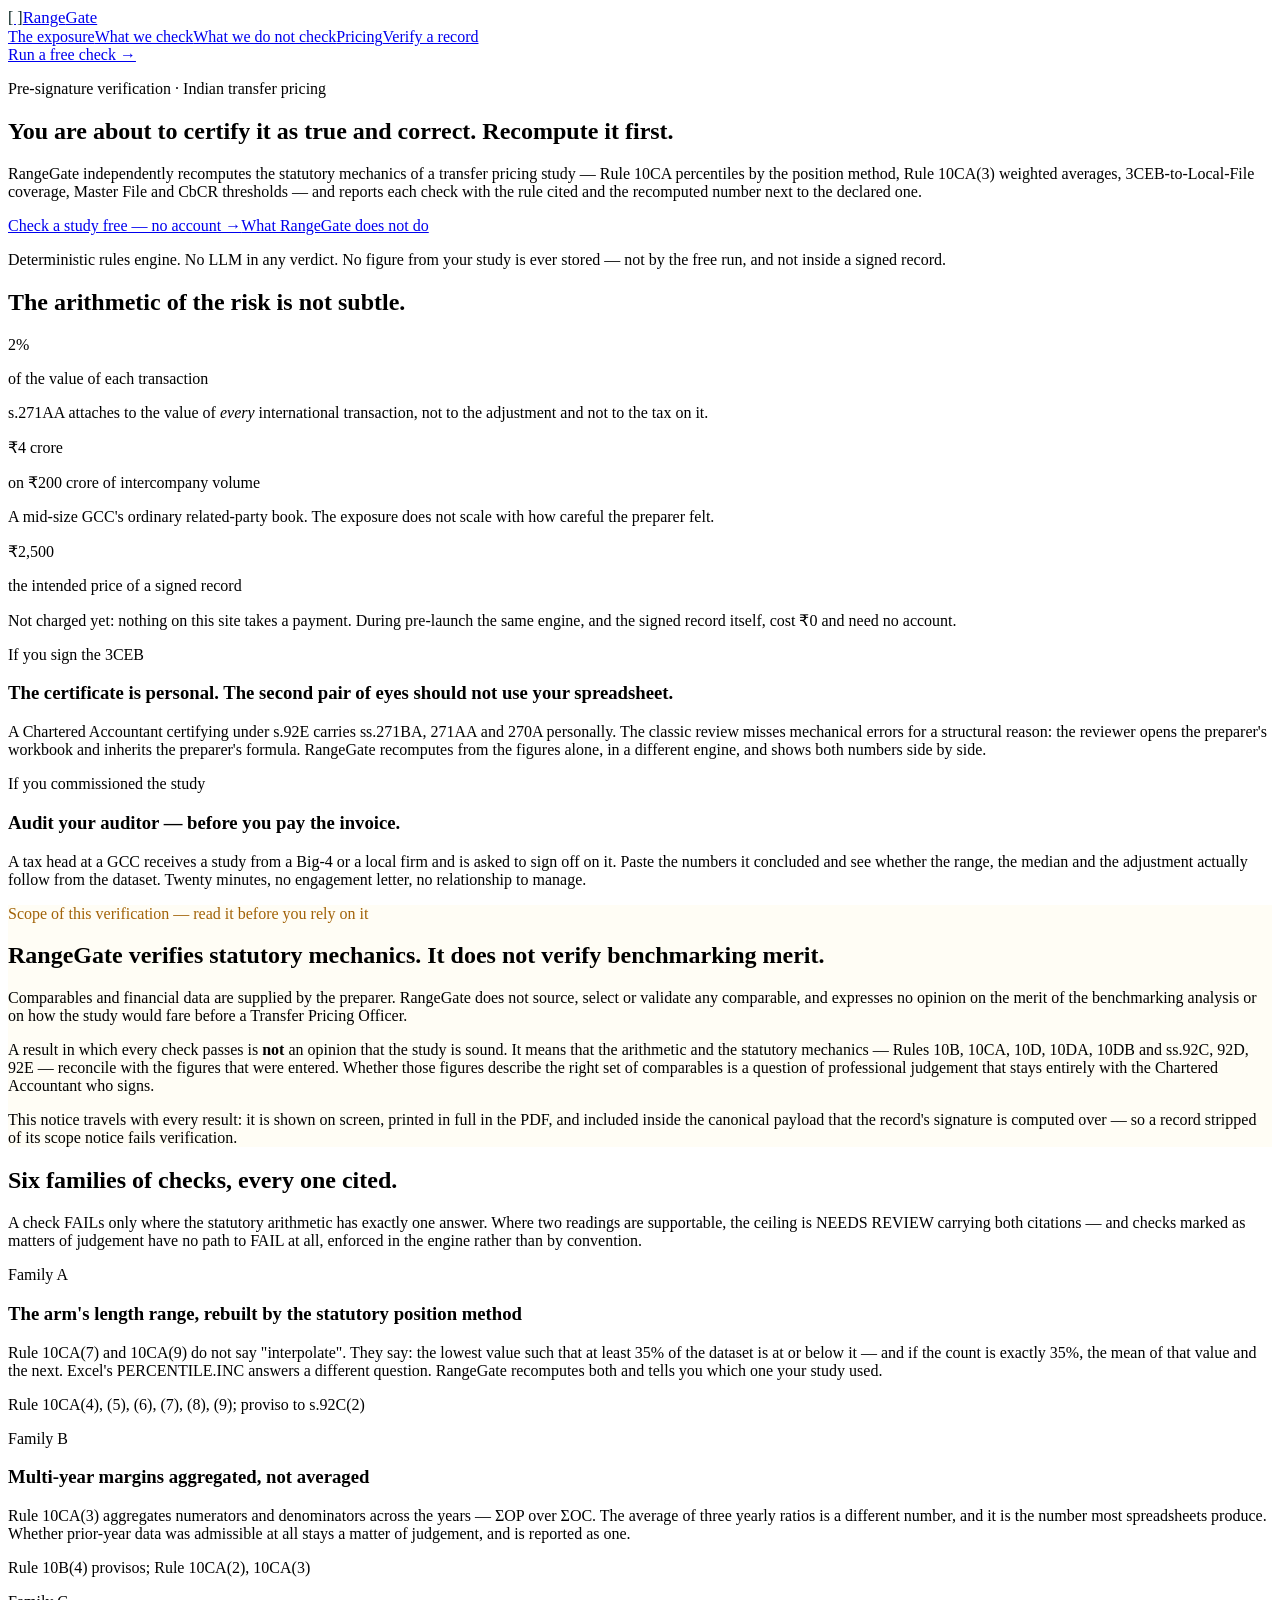
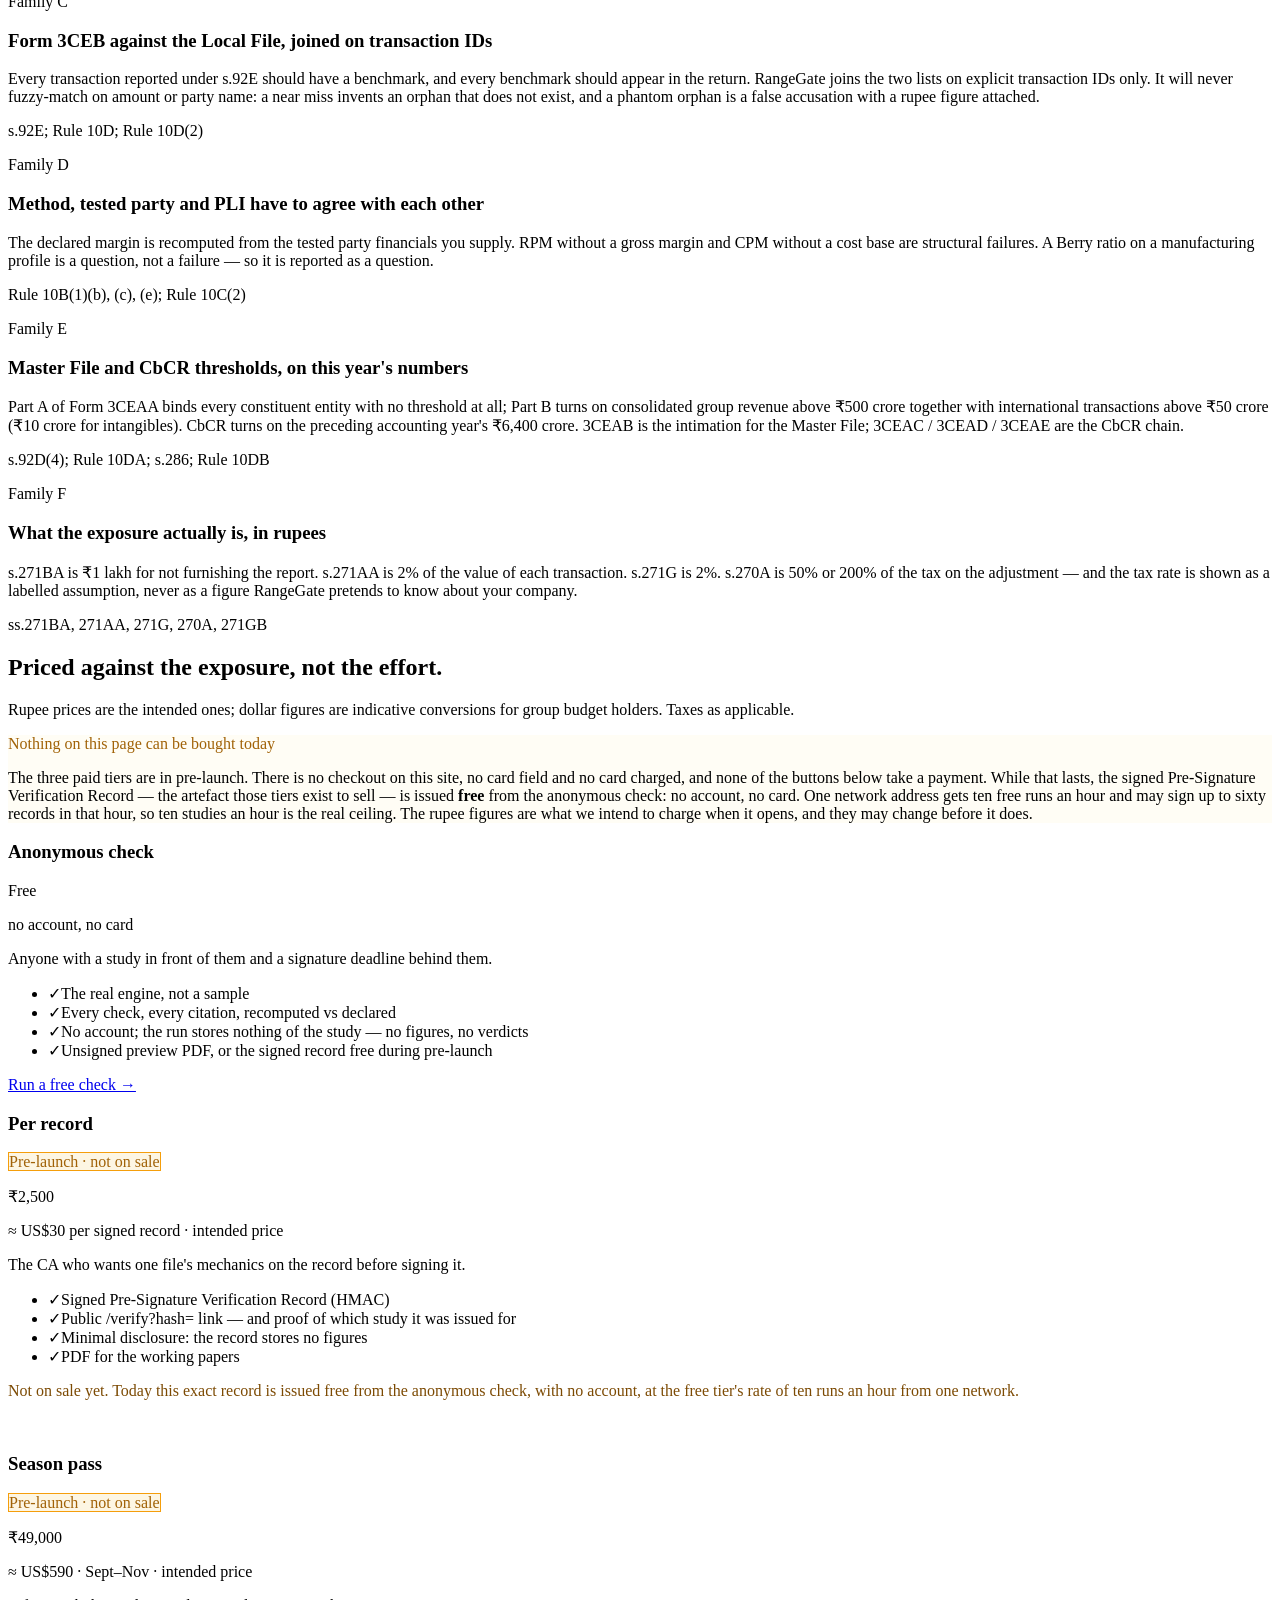
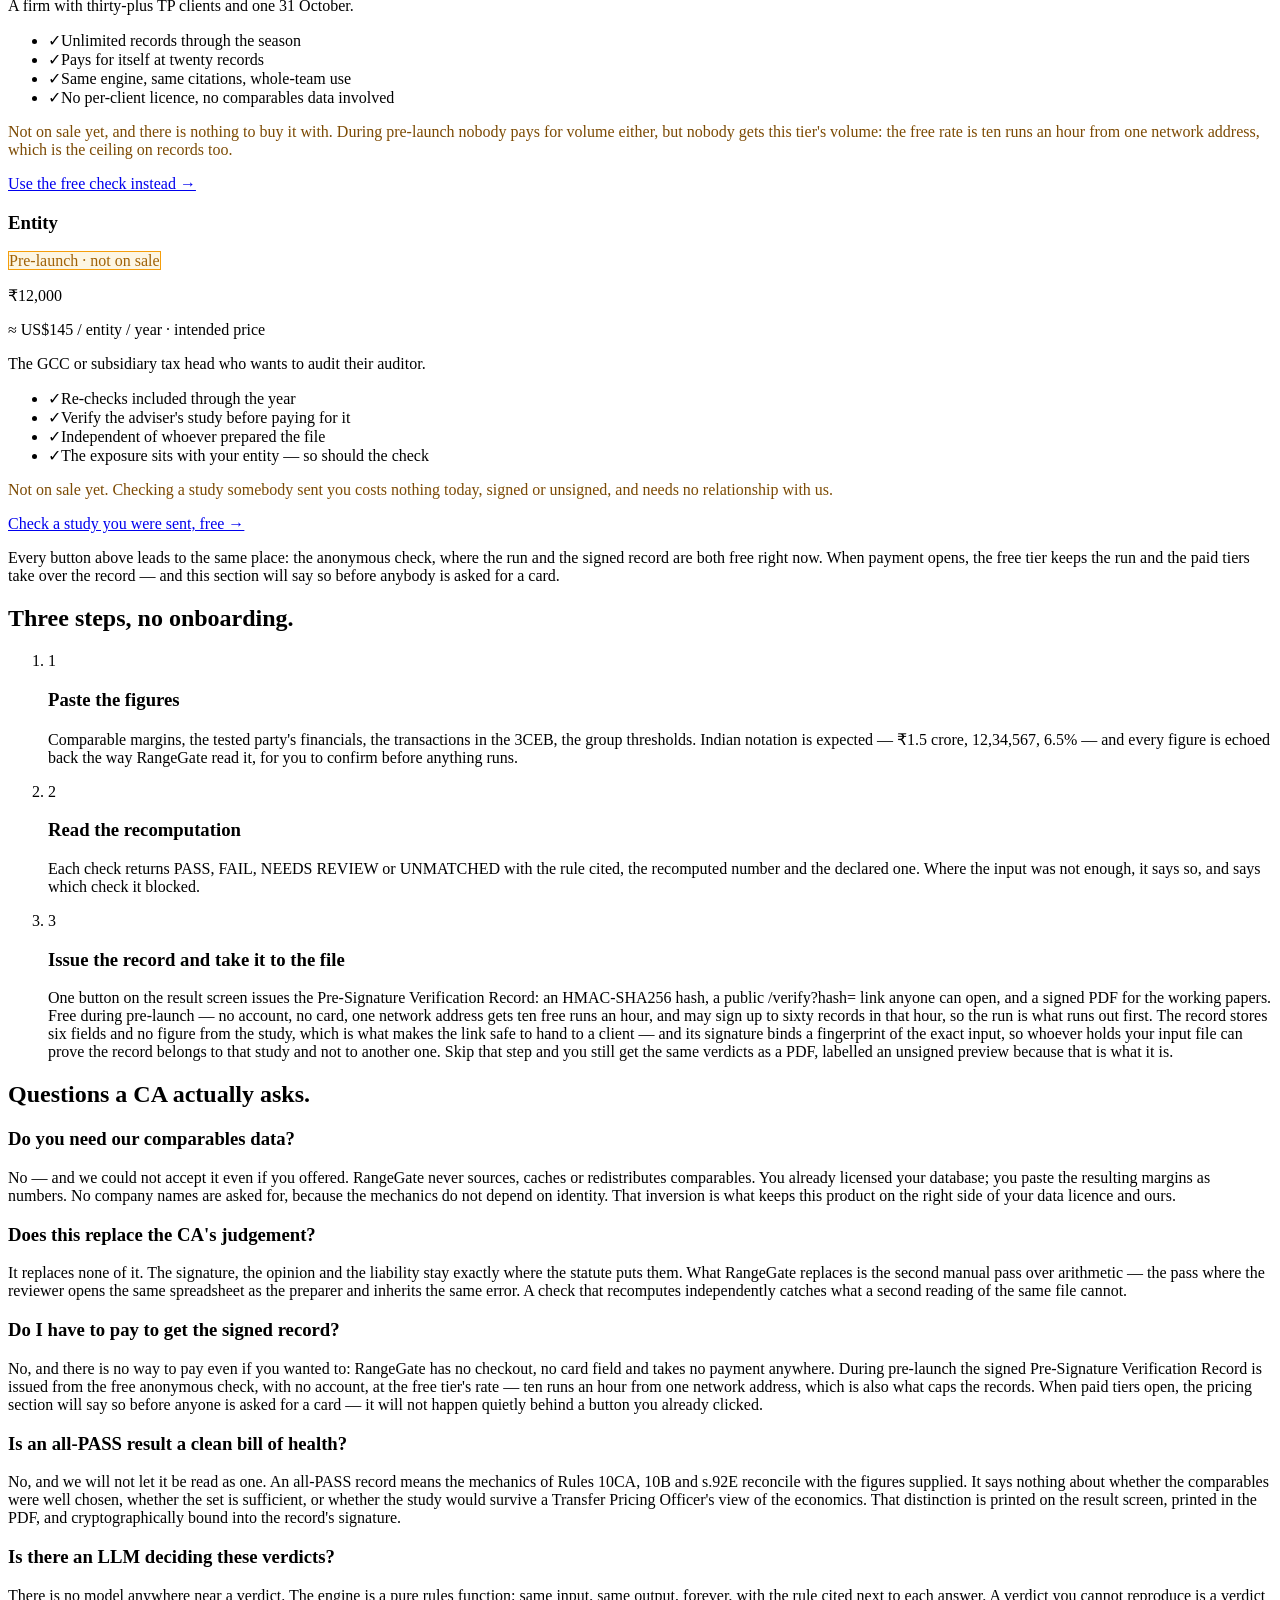
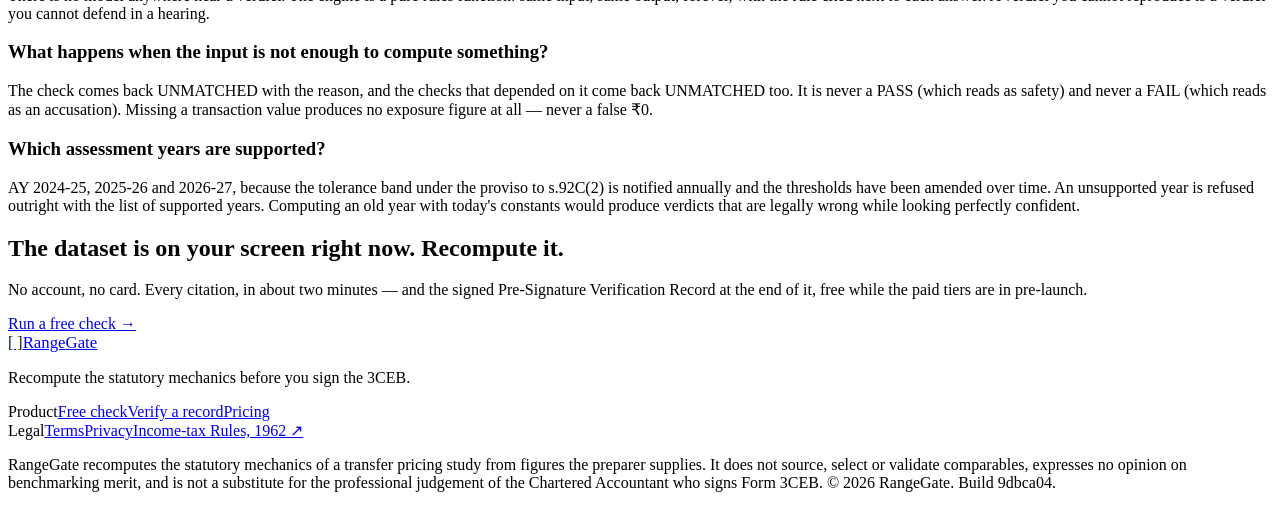
==== commit ff1c402d: "deploy rangegate @ 9dbca04 Build estatico de freakiedogs-oss/rangegate commit 9dbca04e0fbdecdb24c6eb" ====
--- a/index.html
+++ b/index.html
@@ -1 +1 @@
-<!DOCTYPE html><html lang="en"><head><meta charSet="utf-8"/><meta name="viewport" content="width=device-width, initial-scale=1"/><link rel="stylesheet" href="/rangegate-web/_next/static/chunks/3_e15935u0yu4.css" data-precedence="next"/><link rel="preload" as="script" fetchPriority="low" href="/rangegate-web/_next/static/chunks/01dkdyukbdpqq.js"/><script src="/rangegate-web/_next/static/chunks/27jktro2p5rq9.js" async=""></script><script src="/rangegate-web/_next/static/chunks/2dl-7m-9fo5cr.js" async=""></script><script src="/rangegate-web/_next/static/chunks/25o46h8mdjlrg.js" async=""></script><script src="/rangegate-web/_next/static/chunks/turbopack-2zcenpd78ojzp.js" async=""></script><script src="/rangegate-web/_next/static/chunks/05-c3ty_6dwfk.js" async=""></script><script src="/rangegate-web/_next/static/chunks/14mrh2-p_w84d.js" async=""></script><script src="/rangegate-web/_next/static/chunks/1rxncug86bump.js" async=""></script><meta name="rangegate-build" content="f3975a8"/><title>RangeGate — Pre-signature verification for Indian transfer pricing studies</title><meta name="description" content="RangeGate recomputes the statutory mechanics of an Indian transfer pricing study before the Chartered Accountant signs Form 3CEB: Rule 10CA percentiles by the position method, Rule 10CA(3) weighted averages, 3CEB-to-Local-File coverage, Master File and CbCR thresholds, and the s.271AA exposure. Deterministic, cited, no LLM in the verdict."/><meta name="keywords" content="transfer pricing India,Form 3CEB verification,Rule 10CA arm&#x27;s length range,section 271AA penalty,transfer pricing study review,Master File 3CEAA CbCR"/><meta name="robots" content="noindex"/><link rel="canonical" href="https://freakiedogs-oss.github.io/rangegate-web/"/><meta property="og:title" content="RangeGate — Pre-signature verification for Indian transfer pricing studies"/><meta property="og:description" content="Recompute the statutory mechanics before you sign the 3CEB."/><meta property="og:url" content="https://freakiedogs-oss.github.io/rangegate-web/"/><meta property="og:site_name" content="RangeGate"/><meta property="og:type" content="website"/><meta name="twitter:card" content="summary_large_image"/><meta name="twitter:title" content="RangeGate — Pre-signature verification for Indian transfer pricing studies"/><meta name="twitter:description" content="Recompute the statutory mechanics before you sign the 3CEB."/><script src="/rangegate-web/_next/static/chunks/0cz1d0mv5g_q7.js" noModule=""></script></head><body><div hidden=""><!--$--><!--/$--></div><header class="sticky top-0 z-40 border-b border-line bg-paper/90 backdrop-blur"><nav class="mx-auto flex max-w-6xl items-center justify-between px-5 py-3"><a class="inline-flex items-center gap-2 font-semibold tracking-tight" href="/rangegate-web/"><span aria-hidden="true" class="inline-flex h-7 w-7 items-center justify-center rounded-md text-sm font-bold" style="background:var(--brand);color:#04201d">[ ]</span><span class="text-ink" style="font-size:1.05rem">Range<span style="color:var(--brand-deep)">Gate</span></span></a><div class="hidden items-center gap-6 text-sm text-muted md:flex"><a class="hover:text-ink" href="/rangegate-web/#exposure">The exposure</a><a class="hover:text-ink" href="/rangegate-web/#checks">What we check</a><a class="hover:text-ink" href="/rangegate-web/#scope">What we do not check</a><a class="hover:text-ink" href="/rangegate-web/#pricing">Pricing</a><a class="hover:text-ink" href="/rangegate-web/verify/">Verify a record</a></div><a class="rounded-lg px-3.5 py-2 text-sm font-semibold text-white" style="background:var(--ink)" href="/rangegate-web/check/try/">Run a free check →</a></nav></header><main><section style="background:var(--ink)" class="text-white"><div class="mx-auto max-w-6xl px-5 py-20 md:py-28"><p class="text-xs font-semibold uppercase tracking-[0.2em]" style="color:var(--brand)">Pre-signature verification · Indian transfer pricing</p><h1 class="mt-4 max-w-4xl text-4xl font-bold leading-[1.08] tracking-tight md:text-6xl">You are about to certify it as true and correct. Recompute it first.</h1><p class="mt-6 max-w-2xl text-lg leading-relaxed text-white/70">RangeGate independently recomputes the statutory mechanics of a transfer pricing study — Rule 10CA percentiles by the position method, Rule 10CA(3) weighted averages, 3CEB-to-Local-File coverage, Master File and CbCR thresholds — and reports each check with the rule cited and the recomputed number next to the declared one.</p><div class="mt-9 flex flex-col gap-3 sm:flex-row sm:items-center"><a class="rounded-xl px-6 py-3.5 text-center text-base font-semibold text-[#04201d]" style="background:var(--brand)" href="/rangegate-web/check/try/">Check a study free — no account →</a><a href="#scope" class="rounded-xl border border-white/20 px-6 py-3.5 text-center text-base font-medium text-white/90 hover:bg-white/5">What RangeGate does not do</a></div><p class="mt-6 text-sm text-white/50">Deterministic rules engine. No LLM in any verdict. No figure from your study is ever stored — not by the free run, and not inside a signed record.</p></div></section><section id="exposure" class="mx-auto max-w-6xl px-5 py-16 md:py-20"><h2 class="text-2xl font-bold tracking-tight md:text-3xl">The arithmetic of the risk is not subtle.</h2><div class="mt-8 grid gap-5 md:grid-cols-3"><div class="rounded-xl border border-line bg-white p-6"><p class="text-3xl font-bold" style="color:var(--v-fail)">2%</p><p class="mt-2 text-sm font-semibold">of the value of each transaction</p><p class="mt-2 text-sm leading-relaxed text-muted">s.271AA attaches to the value of <em>every</em> international transaction, not to the adjustment and not to the tax on it.</p></div><div class="rounded-xl border border-line bg-white p-6"><p class="text-3xl font-bold" style="color:var(--v-fail)">₹4 crore</p><p class="mt-2 text-sm font-semibold">on ₹200 crore of intercompany volume</p><p class="mt-2 text-sm leading-relaxed text-muted">A mid-size GCC&#x27;s ordinary related-party book. The exposure does not scale with how careful the preparer felt.</p></div><div class="rounded-xl border border-line bg-white p-6"><p class="text-3xl font-bold" style="color:var(--brand-deep)">₹2,500</p><p class="mt-2 text-sm font-semibold">the intended price of a signed record</p><p class="mt-2 text-sm leading-relaxed text-muted">Not charged yet: nothing on this site takes a payment. During pre-launch the same engine, and the signed record itself, cost ₹0 and need no account.</p></div></div><div class="mt-10 grid gap-6 md:grid-cols-2"><div class="rounded-xl p-6 text-white" style="background:var(--ink-800)"><p class="text-xs font-semibold uppercase tracking-[0.16em]" style="color:var(--brand)">If you sign the 3CEB</p><h3 class="mt-3 text-xl font-semibold">The certificate is personal. The second pair of eyes should not use your spreadsheet.</h3><p class="mt-3 text-sm leading-relaxed text-white/70">A Chartered Accountant certifying under s.92E carries ss.271BA, 271AA and 270A personally. The classic review misses mechanical errors for a structural reason: the reviewer opens the preparer&#x27;s workbook and inherits the preparer&#x27;s formula. RangeGate recomputes from the figures alone, in a different engine, and shows both numbers side by side.</p></div><div class="rounded-xl p-6 text-white" style="background:var(--ink-800)"><p class="text-xs font-semibold uppercase tracking-[0.16em]" style="color:var(--brand)">If you commissioned the study</p><h3 class="mt-3 text-xl font-semibold">Audit your auditor — before you pay the invoice.</h3><p class="mt-3 text-sm leading-relaxed text-white/70">A tax head at a GCC receives a study from a Big-4 or a local firm and is asked to sign off on it. Paste the numbers it concluded and see whether the range, the median and the adjustment actually follow from the dataset. Twenty minutes, no engagement letter, no relationship to manage.</p></div></div></section><section id="scope" class="border-y border-line" style="background:#fffdf5"><div class="mx-auto max-w-4xl px-5 py-14"><p class="text-xs font-semibold uppercase tracking-[0.18em]" style="color:#a16207">Scope of this verification — read it before you rely on it</p><h2 class="mt-3 text-2xl font-bold tracking-tight md:text-3xl">RangeGate verifies statutory mechanics. It does not verify benchmarking merit.</h2><div class="mt-5 space-y-4 text-base leading-relaxed"><p>Comparables and financial data are supplied by the preparer. RangeGate does not source, select or validate any comparable, and expresses no opinion on the merit of the benchmarking analysis or on how the study would fare before a Transfer Pricing Officer.</p><p>A result in which every check passes is <strong>not</strong> an opinion that the study is sound. It means that the arithmetic and the statutory mechanics — Rules 10B, 10CA, 10D, 10DA, 10DB and ss.92C, 92D, 92E — reconcile with the figures that were entered. Whether those figures describe the right set of comparables is a question of professional judgement that stays entirely with the Chartered Accountant who signs.</p><p>This notice travels with every result: it is shown on screen, printed in full in the PDF, and included inside the canonical payload that the record&#x27;s signature is computed over — so a record stripped of its scope notice fails verification.</p></div></div></section><section id="checks" class="mx-auto max-w-6xl px-5 py-16 md:py-20"><h2 class="text-2xl font-bold tracking-tight md:text-3xl">Six families of checks, every one cited.</h2><p class="mt-3 max-w-3xl text-muted">A check FAILs only where the statutory arithmetic has exactly one answer. Where two readings are supportable, the ceiling is NEEDS REVIEW carrying both citations — and checks marked as matters of judgement have no path to FAIL at all, enforced in the engine rather than by convention.</p><div class="mt-8 grid gap-5 md:grid-cols-2"><article class="rounded-xl border border-line bg-white p-6"><p class="text-xs font-semibold uppercase tracking-[0.16em]" style="color:var(--brand-deep)">Family A</p><h3 class="mt-2 text-lg font-semibold leading-snug">The arm&#x27;s length range, rebuilt by the statutory position method</h3><p class="mt-3 text-sm leading-relaxed text-muted">Rule 10CA(7) and 10CA(9) do not say &quot;interpolate&quot;. They say: the lowest value such that at least 35% of the dataset is at or below it — and if the count is exactly 35%, the mean of that value and the next. Excel&#x27;s PERCENTILE.INC answers a different question. RangeGate recomputes both and tells you which one your study used.</p><p class="mt-4 font-mono text-xs text-ink/60">Rule 10CA(4), (5), (6), (7), (8), (9); proviso to s.92C(2)</p></article><article class="rounded-xl border border-line bg-white p-6"><p class="text-xs font-semibold uppercase tracking-[0.16em]" style="color:var(--brand-deep)">Family B</p><h3 class="mt-2 text-lg font-semibold leading-snug">Multi-year margins aggregated, not averaged</h3><p class="mt-3 text-sm leading-relaxed text-muted">Rule 10CA(3) aggregates numerators and denominators across the years — ΣOP over ΣOC. The average of three yearly ratios is a different number, and it is the number most spreadsheets produce. Whether prior-year data was admissible at all stays a matter of judgement, and is reported as one.</p><p class="mt-4 font-mono text-xs text-ink/60">Rule 10B(4) provisos; Rule 10CA(2), 10CA(3)</p></article><article class="rounded-xl border border-line bg-white p-6"><p class="text-xs font-semibold uppercase tracking-[0.16em]" style="color:var(--brand-deep)">Family C</p><h3 class="mt-2 text-lg font-semibold leading-snug">Form 3CEB against the Local File, joined on transaction IDs</h3><p class="mt-3 text-sm leading-relaxed text-muted">Every transaction reported under s.92E should have a benchmark, and every benchmark should appear in the return. RangeGate joins the two lists on explicit transaction IDs only. It will never fuzzy-match on amount or party name: a near miss invents an orphan that does not exist, and a phantom orphan is a false accusation with a rupee figure attached.</p><p class="mt-4 font-mono text-xs text-ink/60">s.92E; Rule 10D; Rule 10D(2)</p></article><article class="rounded-xl border border-line bg-white p-6"><p class="text-xs font-semibold uppercase tracking-[0.16em]" style="color:var(--brand-deep)">Family D</p><h3 class="mt-2 text-lg font-semibold leading-snug">Method, tested party and PLI have to agree with each other</h3><p class="mt-3 text-sm leading-relaxed text-muted">The declared margin is recomputed from the tested party financials you supply. RPM without a gross margin and CPM without a cost base are structural failures. A Berry ratio on a manufacturing profile is a question, not a failure — so it is reported as a question.</p><p class="mt-4 font-mono text-xs text-ink/60">Rule 10B(1)(b), (c), (e); Rule 10C(2)</p></article><article class="rounded-xl border border-line bg-white p-6"><p class="text-xs font-semibold uppercase tracking-[0.16em]" style="color:var(--brand-deep)">Family E</p><h3 class="mt-2 text-lg font-semibold leading-snug">Master File and CbCR thresholds, on this year&#x27;s numbers</h3><p class="mt-3 text-sm leading-relaxed text-muted">Part A of Form 3CEAA binds every constituent entity with no threshold at all; Part B turns on consolidated group revenue above ₹500 crore together with international transactions above ₹50 crore (₹10 crore for intangibles). CbCR turns on the preceding accounting year&#x27;s ₹6,400 crore. 3CEAB is the intimation for the Master File; 3CEAC / 3CEAD / 3CEAE are the CbCR chain.</p><p class="mt-4 font-mono text-xs text-ink/60">s.92D(4); Rule 10DA; s.286; Rule 10DB</p></article><article class="rounded-xl border border-line bg-white p-6"><p class="text-xs font-semibold uppercase tracking-[0.16em]" style="color:var(--brand-deep)">Family F</p><h3 class="mt-2 text-lg font-semibold leading-snug">What the exposure actually is, in rupees</h3><p class="mt-3 text-sm leading-relaxed text-muted">s.271BA is ₹1 lakh for not furnishing the report. s.271AA is 2% of the value of each transaction. s.271G is 2%. s.270A is 50% or 200% of the tax on the adjustment — and the tax rate is shown as a labelled assumption, never as a figure RangeGate pretends to know about your company.</p><p class="mt-4 font-mono text-xs text-ink/60">ss.271BA, 271AA, 271G, 270A, 271GB</p></article></div></section><section id="pricing" class="border-t border-line bg-white"><div class="mx-auto max-w-6xl px-5 py-16 md:py-20"><h2 class="text-2xl font-bold tracking-tight md:text-3xl">Priced against the exposure, not the effort.</h2><p class="mt-3 max-w-3xl text-muted">Rupee prices are the intended ones; dollar figures are indicative conversions for group budget holders. Taxes as applicable.</p><div class="mt-6 rounded-xl border-2 p-5" style="border-color:#f59e0b;background:#fffdf5" role="note"><p class="text-sm font-bold uppercase tracking-[0.14em]" style="color:#a16207">Nothing on this page can be bought today</p><p class="mt-3 text-sm leading-relaxed">The three paid tiers are in pre-launch. There is no checkout on this site, no card field and no card charged, and none of the buttons below take a payment. While that lasts, the signed Pre-Signature Verification Record — the artefact those tiers exist to sell — is issued<!-- --> <strong>free</strong> from the anonymous check: no account, no card. One network address gets ten free runs an hour and may sign up to sixty records in that hour, so ten studies an hour is the real ceiling. The rupee figures are what we intend to charge when it opens, and they may change before it does.</p></div><div class="mt-8 grid gap-5 md:grid-cols-2 lg:grid-cols-4"><div class="flex flex-col rounded-xl border bg-white p-6" style="border-color:var(--line);border-width:1px"><div class="flex flex-wrap items-center gap-2"><h3 class="text-sm font-semibold uppercase tracking-wide text-muted">Anonymous check</h3></div><p class="mt-3 text-3xl font-bold tracking-tight">Free</p><p class="mt-1 text-sm text-muted">no account, no card</p><p class="mt-4 text-sm leading-relaxed">Anyone with a study in front of them and a signature deadline behind them.</p><ul class="mt-4 flex-1 space-y-2 text-sm text-muted"><li class="flex gap-2"><span aria-hidden="true" style="color:var(--brand-deep)">✓</span><span>The real engine, not a sample</span></li><li class="flex gap-2"><span aria-hidden="true" style="color:var(--brand-deep)">✓</span><span>Every check, every citation, recomputed vs declared</span></li><li class="flex gap-2"><span aria-hidden="true" style="color:var(--brand-deep)">✓</span><span>No account; the run stores nothing of the study — no figures, no verdicts</span></li><li class="flex gap-2"><span aria-hidden="true" style="color:var(--brand-deep)">✓</span><span>Unsigned preview PDF, or the signed record free during pre-launch</span></li></ul><a class="mt-4 rounded-lg px-4 py-2.5 text-center text-sm font-semibold" style="border:1px solid var(--line)" href="/rangegate-web/check/try/">Run a free check →</a></div><div class="flex flex-col rounded-xl border bg-white p-6" style="border-color:var(--brand-deep);border-width:2px"><div class="flex flex-wrap items-center gap-2"><h3 class="text-sm font-semibold uppercase tracking-wide text-muted">Per record</h3><span class="rounded-md px-2 py-0.5 text-[10px] font-bold uppercase tracking-wide" style="background:#fdf6e3;color:#a16207;border:1px solid #f59e0b">Pre-launch · not on sale</span></div><p class="mt-3 text-3xl font-bold tracking-tight">₹2,500</p><p class="mt-1 text-sm text-muted">≈ US$30 per signed record · intended price</p><p class="mt-4 text-sm leading-relaxed">The CA who wants one file&#x27;s mechanics on the record before signing it.</p><ul class="mt-4 flex-1 space-y-2 text-sm text-muted"><li class="flex gap-2"><span aria-hidden="true" style="color:var(--brand-deep)">✓</span><span>Signed Pre-Signature Verification Record (HMAC)</span></li><li class="flex gap-2"><span aria-hidden="true" style="color:var(--brand-deep)">✓</span><span>Public /verify?hash= link — and proof of which study it was issued for</span></li><li class="flex gap-2"><span aria-hidden="true" style="color:var(--brand-deep)">✓</span><span>Minimal disclosure: the record stores no figures</span></li><li class="flex gap-2"><span aria-hidden="true" style="color:var(--brand-deep)">✓</span><span>PDF for the working papers</span></li></ul><p class="mt-4 rounded-lg border border-dashed p-3 text-xs leading-relaxed" style="border-color:#f59e0b;color:#7c4a03">Not on sale yet. Today this exact record is issued free from the anonymous check, with no account, at the free tier&#x27;s rate of ten runs an hour from one network.</p><a class="mt-4 rounded-lg px-4 py-2.5 text-center text-sm font-semibold" style="background:var(--ink);color:#fff" href="/rangegate-web/check/try/">Issue this record free →</a></div><div class="flex flex-col rounded-xl border bg-white p-6" style="border-color:var(--line);border-width:1px"><div class="flex flex-wrap items-center gap-2"><h3 class="text-sm font-semibold uppercase tracking-wide text-muted">Season pass</h3><span class="rounded-md px-2 py-0.5 text-[10px] font-bold uppercase tracking-wide" style="background:#fdf6e3;color:#a16207;border:1px solid #f59e0b">Pre-launch · not on sale</span></div><p class="mt-3 text-3xl font-bold tracking-tight">₹49,000</p><p class="mt-1 text-sm text-muted">≈ US$590 · Sept–Nov · intended price</p><p class="mt-4 text-sm leading-relaxed">A firm with thirty-plus TP clients and one 31 October.</p><ul class="mt-4 flex-1 space-y-2 text-sm text-muted"><li class="flex gap-2"><span aria-hidden="true" style="color:var(--brand-deep)">✓</span><span>Unlimited records through the season</span></li><li class="flex gap-2"><span aria-hidden="true" style="color:var(--brand-deep)">✓</span><span>Pays for itself at twenty records</span></li><li class="flex gap-2"><span aria-hidden="true" style="color:var(--brand-deep)">✓</span><span>Same engine, same citations, whole-team use</span></li><li class="flex gap-2"><span aria-hidden="true" style="color:var(--brand-deep)">✓</span><span>No per-client licence, no comparables data involved</span></li></ul><p class="mt-4 rounded-lg border border-dashed p-3 text-xs leading-relaxed" style="border-color:#f59e0b;color:#7c4a03">Not on sale yet, and there is nothing to buy it with. During pre-launch nobody pays for volume either, but nobody gets this tier&#x27;s volume: the free rate is ten runs an hour from one network address, which is the ceiling on records too.</p><a class="mt-4 rounded-lg px-4 py-2.5 text-center text-sm font-semibold" style="border:1px solid var(--line)" href="/rangegate-web/check/try/">Use the free check instead →</a></div><div class="flex flex-col rounded-xl border bg-white p-6" style="border-color:var(--line);border-width:1px"><div class="flex flex-wrap items-center gap-2"><h3 class="text-sm font-semibold uppercase tracking-wide text-muted">Entity</h3><span class="rounded-md px-2 py-0.5 text-[10px] font-bold uppercase tracking-wide" style="background:#fdf6e3;color:#a16207;border:1px solid #f59e0b">Pre-launch · not on sale</span></div><p class="mt-3 text-3xl font-bold tracking-tight">₹12,000</p><p class="mt-1 text-sm text-muted">≈ US$145 / entity / year · intended price</p><p class="mt-4 text-sm leading-relaxed">The GCC or subsidiary tax head who wants to audit their auditor.</p><ul class="mt-4 flex-1 space-y-2 text-sm text-muted"><li class="flex gap-2"><span aria-hidden="true" style="color:var(--brand-deep)">✓</span><span>Re-checks included through the year</span></li><li class="flex gap-2"><span aria-hidden="true" style="color:var(--brand-deep)">✓</span><span>Verify the adviser&#x27;s study before paying for it</span></li><li class="flex gap-2"><span aria-hidden="true" style="color:var(--brand-deep)">✓</span><span>Independent of whoever prepared the file</span></li><li class="flex gap-2"><span aria-hidden="true" style="color:var(--brand-deep)">✓</span><span>The exposure sits with your entity — so should the check</span></li></ul><p class="mt-4 rounded-lg border border-dashed p-3 text-xs leading-relaxed" style="border-color:#f59e0b;color:#7c4a03">Not on sale yet. Checking a study somebody sent you costs nothing today, signed or unsigned, and needs no relationship with us.</p><a class="mt-4 rounded-lg px-4 py-2.5 text-center text-sm font-semibold" style="border:1px solid var(--line)" href="/rangegate-web/check/try/">Check a study you were sent, free →</a></div></div><p class="mt-6 text-sm text-muted">Every button above leads to the same place: the anonymous check, where the run and the signed record are both free right now. When payment opens, the free tier keeps the run and the paid tiers take over the record — and this section will say so before anybody is asked for a card.</p></div></section><section class="mx-auto max-w-6xl px-5 py-16 md:py-20"><h2 class="text-2xl font-bold tracking-tight md:text-3xl">Three steps, no onboarding.</h2><ol class="mt-8 grid gap-5 md:grid-cols-3"><li class="rounded-xl border border-line bg-white p-6"><span class="inline-flex h-8 w-8 items-center justify-center rounded-full text-sm font-bold text-white" style="background:var(--brand-deep)">1</span><h3 class="mt-3 text-lg font-semibold">Paste the figures</h3><p class="mt-2 text-sm leading-relaxed text-muted">Comparable margins, the tested party&#x27;s financials, the transactions in the 3CEB, the group thresholds. Indian notation is expected — ₹1.5 crore, 12,34,567, 6.5% — and every figure is echoed back the way RangeGate read it, for you to confirm before anything runs.</p></li><li class="rounded-xl border border-line bg-white p-6"><span class="inline-flex h-8 w-8 items-center justify-center rounded-full text-sm font-bold text-white" style="background:var(--brand-deep)">2</span><h3 class="mt-3 text-lg font-semibold">Read the recomputation</h3><p class="mt-2 text-sm leading-relaxed text-muted">Each check returns PASS, FAIL, NEEDS REVIEW or UNMATCHED with the rule cited, the recomputed number and the declared one. Where the input was not enough, it says so, and says which check it blocked.</p></li><li class="rounded-xl border border-line bg-white p-6"><span class="inline-flex h-8 w-8 items-center justify-center rounded-full text-sm font-bold text-white" style="background:var(--brand-deep)">3</span><h3 class="mt-3 text-lg font-semibold">Issue the record and take it to the file</h3><p class="mt-2 text-sm leading-relaxed text-muted">One button on the result screen issues the Pre-Signature Verification Record: an HMAC-SHA256 hash, a public /verify?hash= link anyone can open, and a signed PDF for the working papers. Free during pre-launch — no account, no card, one network address gets ten free runs an hour, and may sign up to sixty records in that hour, so the run is what runs out first. The record stores six fields and no figure from the study, which is what makes the link safe to hand to a client — and its signature binds a fingerprint of the exact input, so whoever holds your input file can prove the record belongs to that study and not to another one. Skip that step and you still get the same verdicts as a PDF, labelled an unsigned preview because that is what it is.</p></li></ol></section><section class="border-t border-line bg-white"><div class="mx-auto max-w-3xl px-5 py-16"><h2 class="text-2xl font-bold tracking-tight md:text-3xl">Questions a CA actually asks.</h2><div class="mt-8 space-y-6"><div><h3 class="font-semibold">Do you need our comparables data?</h3><p class="mt-2 text-sm leading-relaxed text-muted">No — and we could not accept it even if you offered. RangeGate never sources, caches or redistributes comparables. You already licensed your database; you paste the resulting margins as numbers. No company names are asked for, because the mechanics do not depend on identity. That inversion is what keeps this product on the right side of your data licence and ours.</p></div><div><h3 class="font-semibold">Does this replace the CA&#x27;s judgement?</h3><p class="mt-2 text-sm leading-relaxed text-muted">It replaces none of it. The signature, the opinion and the liability stay exactly where the statute puts them. What RangeGate replaces is the second manual pass over arithmetic — the pass where the reviewer opens the same spreadsheet as the preparer and inherits the same error. A check that recomputes independently catches what a second reading of the same file cannot.</p></div><div><h3 class="font-semibold">Do I have to pay to get the signed record?</h3><p class="mt-2 text-sm leading-relaxed text-muted">No, and there is no way to pay even if you wanted to: RangeGate has no checkout, no card field and takes no payment anywhere. During pre-launch the signed Pre-Signature Verification Record is issued from the free anonymous check, with no account, at the free tier&#x27;s rate — ten runs an hour from one network address, which is also what caps the records. When paid tiers open, the pricing section will say so before anyone is asked for a card — it will not happen quietly behind a button you already clicked.</p></div><div><h3 class="font-semibold">Is an all-PASS result a clean bill of health?</h3><p class="mt-2 text-sm leading-relaxed text-muted">No, and we will not let it be read as one. An all-PASS record means the mechanics of Rules 10CA, 10B and s.92E reconcile with the figures supplied. It says nothing about whether the comparables were well chosen, whether the set is sufficient, or whether the study would survive a Transfer Pricing Officer&#x27;s view of the economics. That distinction is printed on the result screen, printed in the PDF, and cryptographically bound into the record&#x27;s signature.</p></div><div><h3 class="font-semibold">Is there an LLM deciding these verdicts?</h3><p class="mt-2 text-sm leading-relaxed text-muted">There is no model anywhere near a verdict. The engine is a pure rules function: same input, same output, forever, with the rule cited next to each answer. A verdict you cannot reproduce is a verdict you cannot defend in a hearing.</p></div><div><h3 class="font-semibold">What happens when the input is not enough to compute something?</h3><p class="mt-2 text-sm leading-relaxed text-muted">The check comes back UNMATCHED with the reason, and the checks that depended on it come back UNMATCHED too. It is never a PASS (which reads as safety) and never a FAIL (which reads as an accusation). Missing a transaction value produces no exposure figure at all — never a false ₹0.</p></div><div><h3 class="font-semibold">Which assessment years are supported?</h3><p class="mt-2 text-sm leading-relaxed text-muted">AY 2024-25, 2025-26 and 2026-27, because the tolerance band under the proviso to s.92C(2) is notified annually and the thresholds have been amended over time. An unsupported year is refused outright with the list of supported years. Computing an old year with today&#x27;s constants would produce verdicts that are legally wrong while looking perfectly confident.</p></div></div></div></section><section style="background:var(--ink)" class="text-white"><div class="mx-auto max-w-4xl px-5 py-16 text-center"><h2 class="text-2xl font-bold tracking-tight md:text-3xl">The dataset is on your screen right now. Recompute it.</h2><p class="mx-auto mt-4 max-w-2xl text-white/70">No account, no card. Every citation, in about two minutes — and the signed Pre-Signature Verification Record at the end of it, free while the paid tiers are in pre-launch.</p><a class="mt-8 inline-block rounded-xl px-7 py-3.5 text-base font-semibold text-[#04201d]" style="background:var(--brand)" href="/rangegate-web/check/try/">Run a free check →</a></div></section></main><footer class="mt-24 border-t border-line text-white/70" style="background:var(--ink)"><div class="mx-auto max-w-6xl px-5 py-12"><div class="flex flex-col justify-between gap-8 md:flex-row"><div class="max-w-sm"><a class="inline-flex items-center gap-2 font-semibold tracking-tight" href="/rangegate-web/"><span aria-hidden="true" class="inline-flex h-7 w-7 items-center justify-center rounded-md text-sm font-bold" style="background:var(--brand);color:#04201d">[ ]</span><span class="text-white" style="font-size:1.05rem">Range<span style="color:var(--brand)">Gate</span></span></a><p class="mt-3 text-sm leading-relaxed text-white/60">Recompute the statutory mechanics before you sign the 3CEB.</p></div><div class="flex gap-12 text-sm"><div class="flex flex-col gap-2"><span class="text-white/40">Product</span><a class="hover:text-white" href="/rangegate-web/check/try/">Free check</a><a class="hover:text-white" href="/rangegate-web/verify/">Verify a record</a><a class="hover:text-white" href="/rangegate-web/#pricing">Pricing</a></div><div class="flex flex-col gap-2"><span class="text-white/40">Legal</span><a class="hover:text-white" href="/rangegate-web/terms/">Terms</a><a class="hover:text-white" href="/rangegate-web/privacy/">Privacy</a><a href="https://incometaxindia.gov.in/pages/rules/income-tax-rules-1962.aspx" target="_blank" rel="noopener noreferrer" class="hover:text-white">Income-tax Rules, 1962 ↗</a></div></div></div><p class="mt-10 border-t border-white/10 pt-6 text-xs leading-relaxed text-white/40">RangeGate recomputes the statutory mechanics of a transfer pricing study from figures the preparer supplies. It does not source, select or validate comparables, expresses no opinion on benchmarking merit, and is not a substitute for the professional judgement of the Chartered Accountant who signs Form 3CEB. © 2026 RangeGate. Build<!-- --> <span class="font-mono">f3975a8</span>.</p></div></footer><!--$--><!--/$--><script src="/rangegate-web/_next/static/chunks/01dkdyukbdpqq.js" id="_R_" async=""></script><script>(self.__next_f=self.__next_f||[]).push([0])</script><script>self.__next_f.push([1,"1:\"$Sreact.fragment\"\n2:I[39756,[\"/rangegate-web/_next/static/chunks/05-c3ty_6dwfk.js\",\"/rangegate-web/_next/static/chunks/14mrh2-p_w84d.js\"],\"default\"]\n3:I[37457,[\"/rangegate-web/_next/static/chunks/05-c3ty_6dwfk.js\",\"/rangegate-web/_next/static/chunks/14mrh2-p_w84d.js\"],\"default\"]\n4:I[22016,[\"/rangegate-web/_next/static/chunks/05-c3ty_6dwfk.js\",\"/rangegate-web/_next/static/chunks/14mrh2-p_w84d.js\",\"/rangegate-web/_next/static/chunks/1rxncug86bump.js\"],\"\"]\n12:I[68027,[\"/rangegate-web/_next/static/chunks/05-c3ty_6dwfk.js\",\"/rangegate-web/_next/static/chunks/14mrh2-p_w84d.js\"],\"default\",1]\n:HL[\"/rangegate-web/_next/static/chunks/3_e15935u0yu4.css\",\"style\"]\n"])</script><script>self.__next_f.push([1,"0:{\"P\":null,\"c\":[\"\",\"\"],\"q\":\"\",\"i\":false,\"f\":[[[\"\",{\"children\":[\"__PAGE__\",{}]},\"$undefined\",\"$undefined\",16],[[\"$\",\"$1\",\"c\",{\"children\":[[[\"$\",\"link\",\"0\",{\"rel\":\"stylesheet\",\"href\":\"/rangegate-web/_next/static/chunks/3_e15935u0yu4.css\",\"precedence\":\"next\",\"crossOrigin\":\"$undefined\",\"nonce\":\"$undefined\"}],[\"$\",\"script\",\"script-0\",{\"src\":\"/rangegate-web/_next/static/chunks/05-c3ty_6dwfk.js\",\"async\":true,\"nonce\":\"$undefined\"}],[\"$\",\"script\",\"script-1\",{\"src\":\"/rangegate-web/_next/static/chunks/14mrh2-p_w84d.js\",\"async\":true,\"nonce\":\"$undefined\"}]],[\"$\",\"html\",null,{\"lang\":\"en\",\"children\":[[\"$\",\"head\",null,{\"children\":[\"$\",\"meta\",null,{\"name\":\"rangegate-build\",\"content\":\"f3975a8\"}]}],[\"$\",\"body\",null,{\"children\":[\"$\",\"$L2\",null,{\"parallelRouterKey\":\"children\",\"error\":\"$undefined\",\"errorStyles\":\"$undefined\",\"errorScripts\":\"$undefined\",\"template\":[\"$\",\"$L3\",null,{}],\"templateStyles\":\"$undefined\",\"templateScripts\":\"$undefined\",\"notFound\":[[[\"$\",\"title\",null,{\"children\":\"404: This page could not be found.\"}],[\"$\",\"div\",null,{\"style\":{\"fontFamily\":\"system-ui,\\\"Segoe UI\\\",Roboto,Helvetica,Arial,sans-serif,\\\"Apple Color Emoji\\\",\\\"Segoe UI Emoji\\\"\",\"height\":\"100vh\",\"textAlign\":\"center\",\"display\":\"flex\",\"flexDirection\":\"column\",\"alignItems\":\"center\",\"justifyContent\":\"center\"},\"children\":[\"$\",\"div\",null,{\"children\":[[\"$\",\"style\",null,{\"dangerouslySetInnerHTML\":{\"__html\":\"body{color:#000;background:#fff;margin:0}.next-error-h1{border-right:1px solid rgba(0,0,0,.3)}@media (prefers-color-scheme:dark){body{color:#fff;background:#000}.next-error-h1{border-right:1px solid rgba(255,255,255,.3)}}\"}}],[\"$\",\"h1\",null,{\"className\":\"next-error-h1\",\"style\":{\"display\":\"inline-block\",\"margin\":\"0 20px 0 0\",\"padding\":\"0 23px 0 0\",\"fontSize\":24,\"fontWeight\":500,\"verticalAlign\":\"top\",\"lineHeight\":\"49px\"},\"children\":404}],[\"$\",\"div\",null,{\"style\":{\"display\":\"inline-block\"},\"children\":[\"$\",\"h2\",null,{\"style\":{\"fontSize\":14,\"fontWeight\":400,\"lineHeight\":\"49px\",\"margin\":0},\"children\":\"This page could not be found.\"}]}]]}]}]],[]],\"forbidden\":\"$undefined\",\"unauthorized\":\"$undefined\"}]}]]}]]}],{\"children\":[[\"$\",\"$1\",\"c\",{\"children\":[[null,[\"$\",\"header\",null,{\"className\":\"sticky top-0 z-40 border-b border-line bg-paper/90 backdrop-blur\",\"children\":[\"$\",\"nav\",null,{\"className\":\"mx-auto flex max-w-6xl items-center justify-between px-5 py-3\",\"children\":[[\"$\",\"$L4\",null,{\"href\":\"/\",\"className\":\"inline-flex items-center gap-2 font-semibold tracking-tight\",\"children\":[[\"$\",\"span\",null,{\"aria-hidden\":true,\"className\":\"inline-flex h-7 w-7 items-center justify-center rounded-md text-sm font-bold\",\"style\":{\"background\":\"var(--brand)\",\"color\":\"#04201d\"},\"children\":\"[ ]\"}],[\"$\",\"span\",null,{\"className\":\"text-ink\",\"style\":{\"fontSize\":\"1.05rem\"},\"children\":[\"Range\",[\"$\",\"span\",null,{\"style\":{\"color\":\"var(--brand-deep)\"},\"children\":\"Gate\"}]]}]]}],[\"$\",\"div\",null,{\"className\":\"hidden items-center gap-6 text-sm text-muted md:flex\",\"children\":[[\"$\",\"$L4\",null,{\"href\":\"/#exposure\",\"className\":\"hover:text-ink\",\"children\":\"The exposure\"}],[\"$\",\"$L4\",null,{\"href\":\"/#checks\",\"className\":\"hover:text-ink\",\"children\":\"What we check\"}],[\"$\",\"$L4\",null,{\"href\":\"/#scope\",\"className\":\"hover:text-ink\",\"children\":\"What we do not check\"}],[\"$\",\"$L4\",null,{\"href\":\"/#pricing\",\"className\":\"hover:text-ink\",\"children\":\"Pricing\"}],[\"$\",\"$L4\",null,{\"href\":\"/verify\",\"className\":\"hover:text-ink\",\"children\":\"Verify a record\"}]]}],[\"$\",\"$L4\",null,{\"href\":\"/check/try\",\"className\":\"rounded-lg px-3.5 py-2 text-sm font-semibold text-white\",\"style\":{\"background\":\"var(--ink)\"},\"children\":\"Run a free check →\"}]]}]}],[\"$\",\"main\",null,{\"children\":[[\"$\",\"section\",null,{\"style\":{\"background\":\"var(--ink)\"},\"className\":\"text-white\",\"children\":[\"$\",\"div\",null,{\"className\":\"mx-auto max-w-6xl px-5 py-20 md:py-28\",\"children\":[[\"$\",\"p\",null,{\"className\":\"text-xs font-semibold uppercase tracking-[0.2em]\",\"style\":{\"color\":\"var(--brand)\"},\"children\":\"Pre-signature verification · Indian transfer pricing\"}],[\"$\",\"h1\",null,{\"className\":\"mt-4 max-w-4xl text-4xl font-bold leading-[1.08] tracking-tight md:text-6xl\",\"children\":\"You are about to certify it as true and correct. Recompute it first.\"}],[\"$\",\"p\",null,{\"className\":\"mt-6 max-w-2xl text-lg leading-relaxed text-white/70\",\"children\":\"RangeGate independently recomputes the statutory mechanics of a transfer pricing study — Rule 10CA percentiles by the position method, Rule 10CA(3) weighted averages, 3CEB-to-Local-File coverage, Master File and CbCR thresholds — and reports each check with the rule cited and the recomputed number next to the declared one.\"}],\"$L5\",\"$L6\"]}]}],\"$L7\",\"$L8\",\"$L9\",\"$La\",\"$Lb\",\"$Lc\",\"$Ld\"]}],\"$Le\"],[\"$Lf\"],\"$L10\"]}],{},null,false,null]},null,false,null],\"$L11\",false]],\"m\":\"$undefined\",\"G\":[\"$12\",[\"$L13\"]],\"S\":true,\"h\":null,\"s\":\"$undefined\",\"l\":\"$undefined\",\"p\":\"$undefined\",\"d\":\"$undefined\",\"b\":\"wFDDkcDXfkUKpkaa3r8RJ\"}\n"])</script><script>self.__next_f.push([1,"25:I[97367,[\"/rangegate-web/_next/static/chunks/05-c3ty_6dwfk.js\",\"/rangegate-web/_next/static/chunks/14mrh2-p_w84d.js\"],\"OutletBoundary\"]\n26:\"$Sreact.suspense\"\n28:I[97367,[\"/rangegate-web/_next/static/chunks/05-c3ty_6dwfk.js\",\"/rangegate-web/_next/static/chunks/14mrh2-p_w84d.js\"],\"ViewportBoundary\"]\n2a:I[97367,[\"/rangegate-web/_next/static/chunks/05-c3ty_6dwfk.js\",\"/rangegate-web/_next/static/chunks/14mrh2-p_w84d.js\"],\"MetadataBoundary\"]\n5:[\"$\",\"div\",null,{\"className\":\"mt-9 flex flex-col gap-3 sm:flex-row sm:items-center\",\"children\":[[\"$\",\"$L4\",null,{\"href\":\"/check/try\",\"className\":\"rounded-xl px-6 py-3.5 text-center text-base font-semibold text-[#04201d]\",\"style\":{\"background\":\"var(--brand)\"},\"children\":\"Check a study free — no account →\"}],[\"$\",\"a\",null,{\"href\":\"#scope\",\"className\":\"rounded-xl border border-white/20 px-6 py-3.5 text-center text-base font-medium text-white/90 hover:bg-white/5\",\"children\":\"What RangeGate does not do\"}]]}]\n6:[\"$\",\"p\",null,{\"className\":\"mt-6 text-sm text-white/50\",\"children\":\"Deterministic rules engine. No LLM in any verdict. No figure from your study is ever stored — not by the free run, and not inside a signed record.\"}]\n"])</script><script>self.__next_f.push([1,"7:[\"$\",\"section\",null,{\"id\":\"exposure\",\"className\":\"mx-auto max-w-6xl px-5 py-16 md:py-20\",\"children\":[[\"$\",\"h2\",null,{\"className\":\"text-2xl font-bold tracking-tight md:text-3xl\",\"children\":\"The arithmetic of the risk is not subtle.\"}],[\"$\",\"div\",null,{\"className\":\"mt-8 grid gap-5 md:grid-cols-3\",\"children\":[[\"$\",\"div\",null,{\"className\":\"rounded-xl border border-line bg-white p-6\",\"children\":[[\"$\",\"p\",null,{\"className\":\"text-3xl font-bold\",\"style\":{\"color\":\"var(--v-fail)\"},\"children\":\"2%\"}],[\"$\",\"p\",null,{\"className\":\"mt-2 text-sm font-semibold\",\"children\":\"of the value of each transaction\"}],[\"$\",\"p\",null,{\"className\":\"mt-2 text-sm leading-relaxed text-muted\",\"children\":[\"s.271AA attaches to the value of \",[\"$\",\"em\",null,{\"children\":\"every\"}],\" international transaction, not to the adjustment and not to the tax on it.\"]}]]}],[\"$\",\"div\",null,{\"className\":\"rounded-xl border border-line bg-white p-6\",\"children\":[[\"$\",\"p\",null,{\"className\":\"text-3xl font-bold\",\"style\":{\"color\":\"var(--v-fail)\"},\"children\":\"₹4 crore\"}],[\"$\",\"p\",null,{\"className\":\"mt-2 text-sm font-semibold\",\"children\":\"on ₹200 crore of intercompany volume\"}],[\"$\",\"p\",null,{\"className\":\"mt-2 text-sm leading-relaxed text-muted\",\"children\":\"A mid-size GCC's ordinary related-party book. The exposure does not scale with how careful the preparer felt.\"}]]}],[\"$\",\"div\",null,{\"className\":\"rounded-xl border border-line bg-white p-6\",\"children\":[[\"$\",\"p\",null,{\"className\":\"text-3xl font-bold\",\"style\":{\"color\":\"var(--brand-deep)\"},\"children\":\"₹2,500\"}],[\"$\",\"p\",null,{\"className\":\"mt-2 text-sm font-semibold\",\"children\":\"the intended price of a signed record\"}],[\"$\",\"p\",null,{\"className\":\"mt-2 text-sm leading-relaxed text-muted\",\"children\":\"Not charged yet: nothing on this site takes a payment. During pre-launch the same engine, and the signed record itself, cost ₹0 and need no account.\"}]]}]]}],[\"$\",\"div\",null,{\"className\":\"mt-10 grid gap-6 md:grid-cols-2\",\"children\":[[\"$\",\"div\",null,{\"className\":\"rounded-xl p-6 text-white\",\"style\":{\"background\":\"var(--ink-800)\"},\"children\":[[\"$\",\"p\",null,{\"className\":\"text-xs font-semibold uppercase tracking-[0.16em]\",\"style\":{\"color\":\"var(--brand)\"},\"children\":\"If you sign the 3CEB\"}],[\"$\",\"h3\",null,{\"className\":\"mt-3 text-xl font-semibold\",\"children\":\"The certificate is personal. The second pair of eyes should not use your spreadsheet.\"}],[\"$\",\"p\",null,{\"className\":\"mt-3 text-sm leading-relaxed text-white/70\",\"children\":\"A Chartered Accountant certifying under s.92E carries ss.271BA, 271AA and 270A personally. The classic review misses mechanical errors for a structural reason: the reviewer opens the preparer's workbook and inherits the preparer's formula. RangeGate recomputes from the figures alone, in a different engine, and shows both numbers side by side.\"}]]}],[\"$\",\"div\",null,{\"className\":\"rounded-xl p-6 text-white\",\"style\":{\"background\":\"var(--ink-800)\"},\"children\":[[\"$\",\"p\",null,{\"className\":\"text-xs font-semibold uppercase tracking-[0.16em]\",\"style\":{\"color\":\"var(--brand)\"},\"children\":\"If you commissioned the study\"}],[\"$\",\"h3\",null,{\"className\":\"mt-3 text-xl font-semibold\",\"children\":\"Audit your auditor — before you pay the invoice.\"}],[\"$\",\"p\",null,{\"className\":\"mt-3 text-sm leading-relaxed text-white/70\",\"children\":\"A tax head at a GCC receives a study from a Big-4 or a local firm and is asked to sign off on it. Paste the numbers it concluded and see whether the range, the median and the adjustment actually follow from the dataset. Twenty minutes, no engagement letter, no relationship to manage.\"}]]}]]}]]}]\n"])</script><script>self.__next_f.push([1,"8:[\"$\",\"section\",null,{\"id\":\"scope\",\"className\":\"border-y border-line\",\"style\":{\"background\":\"#fffdf5\"},\"children\":[\"$\",\"div\",null,{\"className\":\"mx-auto max-w-4xl px-5 py-14\",\"children\":[[\"$\",\"p\",null,{\"className\":\"text-xs font-semibold uppercase tracking-[0.18em]\",\"style\":{\"color\":\"#a16207\"},\"children\":\"Scope of this verification — read it before you rely on it\"}],[\"$\",\"h2\",null,{\"className\":\"mt-3 text-2xl font-bold tracking-tight md:text-3xl\",\"children\":\"RangeGate verifies statutory mechanics. It does not verify benchmarking merit.\"}],[\"$\",\"div\",null,{\"className\":\"mt-5 space-y-4 text-base leading-relaxed\",\"children\":[[\"$\",\"p\",null,{\"children\":\"Comparables and financial data are supplied by the preparer. RangeGate does not source, select or validate any comparable, and expresses no opinion on the merit of the benchmarking analysis or on how the study would fare before a Transfer Pricing Officer.\"}],[\"$\",\"p\",null,{\"children\":[\"A result in which every check passes is \",[\"$\",\"strong\",null,{\"children\":\"not\"}],\" an opinion that the study is sound. It means that the arithmetic and the statutory mechanics — Rules 10B, 10CA, 10D, 10DA, 10DB and ss.92C, 92D, 92E — reconcile with the figures that were entered. Whether those figures describe the right set of comparables is a question of professional judgement that stays entirely with the Chartered Accountant who signs.\"]}],[\"$\",\"p\",null,{\"children\":\"This notice travels with every result: it is shown on screen, printed in full in the PDF, and included inside the canonical payload that the record's signature is computed over — so a record stripped of its scope notice fails verification.\"}]]}]]}]}]\n"])</script><script>self.__next_f.push([1,"9:[\"$\",\"section\",null,{\"id\":\"checks\",\"className\":\"mx-auto max-w-6xl px-5 py-16 md:py-20\",\"children\":[[\"$\",\"h2\",null,{\"className\":\"text-2xl font-bold tracking-tight md:text-3xl\",\"children\":\"Six families of checks, every one cited.\"}],[\"$\",\"p\",null,{\"className\":\"mt-3 max-w-3xl text-muted\",\"children\":\"A check FAILs only where the statutory arithmetic has exactly one answer. Where two readings are supportable, the ceiling is NEEDS REVIEW carrying both citations — and checks marked as matters of judgement have no path to FAIL at all, enforced in the engine rather than by convention.\"}],[\"$\",\"div\",null,{\"className\":\"mt-8 grid gap-5 md:grid-cols-2\",\"children\":[[\"$\",\"article\",\"Family A\",{\"className\":\"rounded-xl border border-line bg-white p-6\",\"children\":[[\"$\",\"p\",null,{\"className\":\"text-xs font-semibold uppercase tracking-[0.16em]\",\"style\":{\"color\":\"var(--brand-deep)\"},\"children\":\"Family A\"}],[\"$\",\"h3\",null,{\"className\":\"mt-2 text-lg font-semibold leading-snug\",\"children\":\"The arm's length range, rebuilt by the statutory position method\"}],[\"$\",\"p\",null,{\"className\":\"mt-3 text-sm leading-relaxed text-muted\",\"children\":\"Rule 10CA(7) and 10CA(9) do not say \\\"interpolate\\\". They say: the lowest value such that at least 35% of the dataset is at or below it — and if the count is exactly 35%, the mean of that value and the next. Excel's PERCENTILE.INC answers a different question. RangeGate recomputes both and tells you which one your study used.\"}],[\"$\",\"p\",null,{\"className\":\"mt-4 font-mono text-xs text-ink/60\",\"children\":\"Rule 10CA(4), (5), (6), (7), (8), (9); proviso to s.92C(2)\"}]]}],[\"$\",\"article\",\"Family B\",{\"className\":\"rounded-xl border border-line bg-white p-6\",\"children\":[[\"$\",\"p\",null,{\"className\":\"text-xs font-semibold uppercase tracking-[0.16em]\",\"style\":{\"color\":\"var(--brand-deep)\"},\"children\":\"Family B\"}],[\"$\",\"h3\",null,{\"className\":\"mt-2 text-lg font-semibold leading-snug\",\"children\":\"Multi-year margins aggregated, not averaged\"}],[\"$\",\"p\",null,{\"className\":\"mt-3 text-sm leading-relaxed text-muted\",\"children\":\"Rule 10CA(3) aggregates numerators and denominators across the years — ΣOP over ΣOC. The average of three yearly ratios is a different number, and it is the number most spreadsheets produce. Whether prior-year data was admissible at all stays a matter of judgement, and is reported as one.\"}],[\"$\",\"p\",null,{\"className\":\"mt-4 font-mono text-xs text-ink/60\",\"children\":\"Rule 10B(4) provisos; Rule 10CA(2), 10CA(3)\"}]]}],[\"$\",\"article\",\"Family C\",{\"className\":\"rounded-xl border border-line bg-white p-6\",\"children\":[[\"$\",\"p\",null,{\"className\":\"text-xs font-semibold uppercase tracking-[0.16em]\",\"style\":{\"color\":\"var(--brand-deep)\"},\"children\":\"Family C\"}],[\"$\",\"h3\",null,{\"className\":\"mt-2 text-lg font-semibold leading-snug\",\"children\":\"Form 3CEB against the Local File, joined on transaction IDs\"}],[\"$\",\"p\",null,{\"className\":\"mt-3 text-sm leading-relaxed text-muted\",\"children\":\"Every transaction reported under s.92E should have a benchmark, and every benchmark should appear in the return. RangeGate joins the two lists on explicit transaction IDs only. It will never fuzzy-match on amount or party name: a near miss invents an orphan that does not exist, and a phantom orphan is a false accusation with a rupee figure attached.\"}],[\"$\",\"p\",null,{\"className\":\"mt-4 font-mono text-xs text-ink/60\",\"children\":\"s.92E; Rule 10D; Rule 10D(2)\"}]]}],[\"$\",\"article\",\"Family D\",{\"className\":\"rounded-xl border border-line bg-white p-6\",\"children\":[[\"$\",\"p\",null,{\"className\":\"text-xs font-semibold uppercase tracking-[0.16em]\",\"style\":{\"color\":\"var(--brand-deep)\"},\"children\":\"Family D\"}],[\"$\",\"h3\",null,{\"className\":\"mt-2 text-lg font-semibold leading-snug\",\"children\":\"Method, tested party and PLI have to agree with each other\"}],\"$L14\",\"$L15\"]}],\"$L16\",\"$L17\"]}]]}]\n"])</script><script>self.__next_f.push([1,"a:[\"$\",\"section\",null,{\"id\":\"pricing\",\"className\":\"border-t border-line bg-white\",\"children\":[\"$\",\"div\",null,{\"className\":\"mx-auto max-w-6xl px-5 py-16 md:py-20\",\"children\":[[\"$\",\"h2\",null,{\"className\":\"text-2xl font-bold tracking-tight md:text-3xl\",\"children\":\"Priced against the exposure, not the effort.\"}],[\"$\",\"p\",null,{\"className\":\"mt-3 max-w-3xl text-muted\",\"children\":\"Rupee prices are the intended ones; dollar figures are indicative conversions for group budget holders. Taxes as applicable.\"}],[\"$\",\"div\",null,{\"className\":\"mt-6 rounded-xl border-2 p-5\",\"style\":{\"borderColor\":\"#f59e0b\",\"background\":\"#fffdf5\"},\"role\":\"note\",\"children\":[[\"$\",\"p\",null,{\"className\":\"text-sm font-bold uppercase tracking-[0.14em]\",\"style\":{\"color\":\"#a16207\"},\"children\":\"Nothing on this page can be bought today\"}],[\"$\",\"p\",null,{\"className\":\"mt-3 text-sm leading-relaxed\",\"children\":[\"The three paid tiers are in pre-launch. There is no checkout on this site, no card field and no card charged, and none of the buttons below take a payment. While that lasts, the signed Pre-Signature Verification Record — the artefact those tiers exist to sell — is issued\",\" \",[\"$\",\"strong\",null,{\"children\":\"free\"}],\" from the anonymous check: no account, no card. One network address gets ten free runs an hour and may sign up to sixty records in that hour, so ten studies an hour is the real ceiling. The rupee figures are what we intend to charge when it opens, and they may change before it does.\"]}]]}],[\"$\",\"div\",null,{\"className\":\"mt-8 grid gap-5 md:grid-cols-2 lg:grid-cols-4\",\"children\":[[\"$\",\"div\",\"Anonymous check\",{\"className\":\"flex flex-col rounded-xl border bg-white p-6\",\"style\":{\"borderColor\":\"var(--line)\",\"borderWidth\":1},\"children\":[[\"$\",\"div\",null,{\"className\":\"flex flex-wrap items-center gap-2\",\"children\":[[\"$\",\"h3\",null,{\"className\":\"text-sm font-semibold uppercase tracking-wide text-muted\",\"children\":\"Anonymous check\"}],null]}],[\"$\",\"p\",null,{\"className\":\"mt-3 text-3xl font-bold tracking-tight\",\"children\":\"Free\"}],[\"$\",\"p\",null,{\"className\":\"mt-1 text-sm text-muted\",\"children\":\"no account, no card\"}],[\"$\",\"p\",null,{\"className\":\"mt-4 text-sm leading-relaxed\",\"children\":\"Anyone with a study in front of them and a signature deadline behind them.\"}],[\"$\",\"ul\",null,{\"className\":\"mt-4 flex-1 space-y-2 text-sm text-muted\",\"children\":[[\"$\",\"li\",\"The real engine, not a sample\",{\"className\":\"flex gap-2\",\"children\":[[\"$\",\"span\",null,{\"aria-hidden\":true,\"style\":{\"color\":\"var(--brand-deep)\"},\"children\":\"✓\"}],[\"$\",\"span\",null,{\"children\":\"The real engine, not a sample\"}]]}],[\"$\",\"li\",\"Every check, every citation, recomputed vs declared\",{\"className\":\"flex gap-2\",\"children\":[[\"$\",\"span\",null,{\"aria-hidden\":true,\"style\":{\"color\":\"var(--brand-deep)\"},\"children\":\"✓\"}],[\"$\",\"span\",null,{\"children\":\"Every check, every citation, recomputed vs declared\"}]]}],[\"$\",\"li\",\"No account; the run stores nothing of the study — no figures, no verdicts\",{\"className\":\"flex gap-2\",\"children\":[[\"$\",\"span\",null,{\"aria-hidden\":true,\"style\":{\"color\":\"var(--brand-deep)\"},\"children\":\"✓\"}],[\"$\",\"span\",null,{\"children\":\"No account; the run stores nothing of the study — no figures, no verdicts\"}]]}],[\"$\",\"li\",\"Unsigned preview PDF, or the signed record free during pre-launch\",{\"className\":\"flex gap-2\",\"children\":[[\"$\",\"span\",null,{\"aria-hidden\":true,\"style\":{\"color\":\"var(--brand-deep)\"},\"children\":\"✓\"}],[\"$\",\"span\",null,{\"children\":\"Unsigned preview PDF, or the signed record free during pre-launch\"}]]}]]}],null,[\"$\",\"$L4\",null,{\"href\":\"/check/try\",\"className\":\"mt-4 rounded-lg px-4 py-2.5 text-center text-sm font-semibold\",\"style\":{\"border\":\"1px solid var(--line)\"},\"children\":\"Run a free check →\"}]]}],[\"$\",\"div\",\"Per record\",{\"className\":\"flex flex-col rounded-xl border bg-white p-6\",\"style\":{\"borderColor\":\"var(--brand-deep)\",\"borderWidth\":2},\"children\":[[\"$\",\"div\",null,{\"className\":\"flex flex-wrap items-center gap-2\",\"children\":[[\"$\",\"h3\",null,{\"className\":\"text-sm font-semibold uppercase tracking-wide text-muted\",\"children\":\"Per record\"}],\"$L18\"]}],\"$L19\",\"$L1a\",\"$L1b\",\"$L1c\",\"$L1d\",\"$L1e\"]}],\"$L1f\",\"$L20\"]}],\"$L21\"]}]}]\n"])</script><script>self.__next_f.push([1,"b:[\"$\",\"section\",null,{\"className\":\"mx-auto max-w-6xl px-5 py-16 md:py-20\",\"children\":[[\"$\",\"h2\",null,{\"className\":\"text-2xl font-bold tracking-tight md:text-3xl\",\"children\":\"Three steps, no onboarding.\"}],[\"$\",\"ol\",null,{\"className\":\"mt-8 grid gap-5 md:grid-cols-3\",\"children\":[[\"$\",\"li\",\"1\",{\"className\":\"rounded-xl border border-line bg-white p-6\",\"children\":[[\"$\",\"span\",null,{\"className\":\"inline-flex h-8 w-8 items-center justify-center rounded-full text-sm font-bold text-white\",\"style\":{\"background\":\"var(--brand-deep)\"},\"children\":\"1\"}],[\"$\",\"h3\",null,{\"className\":\"mt-3 text-lg font-semibold\",\"children\":\"Paste the figures\"}],[\"$\",\"p\",null,{\"className\":\"mt-2 text-sm leading-relaxed text-muted\",\"children\":\"Comparable margins, the tested party's financials, the transactions in the 3CEB, the group thresholds. Indian notation is expected — ₹1.5 crore, 12,34,567, 6.5% — and every figure is echoed back the way RangeGate read it, for you to confirm before anything runs.\"}]]}],[\"$\",\"li\",\"2\",{\"className\":\"rounded-xl border border-line bg-white p-6\",\"children\":[[\"$\",\"span\",null,{\"className\":\"inline-flex h-8 w-8 items-center justify-center rounded-full text-sm font-bold text-white\",\"style\":{\"background\":\"var(--brand-deep)\"},\"children\":\"2\"}],[\"$\",\"h3\",null,{\"className\":\"mt-3 text-lg font-semibold\",\"children\":\"Read the recomputation\"}],[\"$\",\"p\",null,{\"className\":\"mt-2 text-sm leading-relaxed text-muted\",\"children\":\"Each check returns PASS, FAIL, NEEDS REVIEW or UNMATCHED with the rule cited, the recomputed number and the declared one. Where the input was not enough, it says so, and says which check it blocked.\"}]]}],[\"$\",\"li\",\"3\",{\"className\":\"rounded-xl border border-line bg-white p-6\",\"children\":[[\"$\",\"span\",null,{\"className\":\"inline-flex h-8 w-8 items-center justify-center rounded-full text-sm font-bold text-white\",\"style\":{\"background\":\"var(--brand-deep)\"},\"children\":\"3\"}],[\"$\",\"h3\",null,{\"className\":\"mt-3 text-lg font-semibold\",\"children\":\"Issue the record and take it to the file\"}],[\"$\",\"p\",null,{\"className\":\"mt-2 text-sm leading-relaxed text-muted\",\"children\":\"One button on the result screen issues the Pre-Signature Verification Record: an HMAC-SHA256 hash, a public /verify?hash= link anyone can open, and a signed PDF for the working papers. Free during pre-launch — no account, no card, one network address gets ten free runs an hour, and may sign up to sixty records in that hour, so the run is what runs out first. The record stores six fields and no figure from the study, which is what makes the link safe to hand to a client — and its signature binds a fingerprint of the exact input, so whoever holds your input file can prove the record belongs to that study and not to another one. Skip that step and you still get the same verdicts as a PDF, labelled an unsigned preview because that is what it is.\"}]]}]]}]]}]\n"])</script><script>self.__next_f.push([1,"c:[\"$\",\"section\",null,{\"className\":\"border-t border-line bg-white\",\"children\":[\"$\",\"div\",null,{\"className\":\"mx-auto max-w-3xl px-5 py-16\",\"children\":[[\"$\",\"h2\",null,{\"className\":\"text-2xl font-bold tracking-tight md:text-3xl\",\"children\":\"Questions a CA actually asks.\"}],[\"$\",\"div\",null,{\"className\":\"mt-8 space-y-6\",\"children\":[[\"$\",\"div\",\"Do you need our comparables data?\",{\"children\":[[\"$\",\"h3\",null,{\"className\":\"font-semibold\",\"children\":\"Do you need our comparables data?\"}],[\"$\",\"p\",null,{\"className\":\"mt-2 text-sm leading-relaxed text-muted\",\"children\":\"No — and we could not accept it even if you offered. RangeGate never sources, caches or redistributes comparables. You already licensed your database; you paste the resulting margins as numbers. No company names are asked for, because the mechanics do not depend on identity. That inversion is what keeps this product on the right side of your data licence and ours.\"}]]}],[\"$\",\"div\",\"Does this replace the CA's judgement?\",{\"children\":[[\"$\",\"h3\",null,{\"className\":\"font-semibold\",\"children\":\"Does this replace the CA's judgement?\"}],[\"$\",\"p\",null,{\"className\":\"mt-2 text-sm leading-relaxed text-muted\",\"children\":\"It replaces none of it. The signature, the opinion and the liability stay exactly where the statute puts them. What RangeGate replaces is the second manual pass over arithmetic — the pass where the reviewer opens the same spreadsheet as the preparer and inherits the same error. A check that recomputes independently catches what a second reading of the same file cannot.\"}]]}],[\"$\",\"div\",\"Do I have to pay to get the signed record?\",{\"children\":[[\"$\",\"h3\",null,{\"className\":\"font-semibold\",\"children\":\"Do I have to pay to get the signed record?\"}],[\"$\",\"p\",null,{\"className\":\"mt-2 text-sm leading-relaxed text-muted\",\"children\":\"No, and there is no way to pay even if you wanted to: RangeGate has no checkout, no card field and takes no payment anywhere. During pre-launch the signed Pre-Signature Verification Record is issued from the free anonymous check, with no account, at the free tier's rate — ten runs an hour from one network address, which is also what caps the records. When paid tiers open, the pricing section will say so before anyone is asked for a card — it will not happen quietly behind a button you already clicked.\"}]]}],[\"$\",\"div\",\"Is an all-PASS result a clean bill of health?\",{\"children\":[[\"$\",\"h3\",null,{\"className\":\"font-semibold\",\"children\":\"Is an all-PASS result a clean bill of health?\"}],[\"$\",\"p\",null,{\"className\":\"mt-2 text-sm leading-relaxed text-muted\",\"children\":\"No, and we will not let it be read as one. An all-PASS record means the mechanics of Rules 10CA, 10B and s.92E reconcile with the figures supplied. It says nothing about whether the comparables were well chosen, whether the set is sufficient, or whether the study would survive a Transfer Pricing Officer's view of the economics. That distinction is printed on the result screen, printed in the PDF, and cryptographically bound into the record's signature.\"}]]}],[\"$\",\"div\",\"Is there an LLM deciding these verdicts?\",{\"children\":[[\"$\",\"h3\",null,{\"className\":\"font-semibold\",\"children\":\"Is there an LLM deciding these verdicts?\"}],[\"$\",\"p\",null,{\"className\":\"mt-2 text-sm leading-relaxed text-muted\",\"children\":\"There is no model anywhere near a verdict. The engine is a pure rules function: same input, same output, forever, with the rule cited next to each answer. A verdict you cannot reproduce is a verdict you cannot defend in a hearing.\"}]]}],[\"$\",\"div\",\"What happens when the input is not enough to compute something?\",{\"children\":[\"$L22\",\"$L23\"]}],\"$L24\"]}]]}]}]\n"])</script><script>self.__next_f.push([1,"d:[\"$\",\"section\",null,{\"style\":{\"background\":\"var(--ink)\"},\"className\":\"text-white\",\"children\":[\"$\",\"div\",null,{\"className\":\"mx-auto max-w-4xl px-5 py-16 text-center\",\"children\":[[\"$\",\"h2\",null,{\"className\":\"text-2xl font-bold tracking-tight md:text-3xl\",\"children\":\"The dataset is on your screen right now. Recompute it.\"}],[\"$\",\"p\",null,{\"className\":\"mx-auto mt-4 max-w-2xl text-white/70\",\"children\":\"No account, no card. Every citation, in about two minutes — and the signed Pre-Signature Verification Record at the end of it, free while the paid tiers are in pre-launch.\"}],[\"$\",\"$L4\",null,{\"href\":\"/check/try\",\"className\":\"mt-8 inline-block rounded-xl px-7 py-3.5 text-base font-semibold text-[#04201d]\",\"style\":{\"background\":\"var(--brand)\"},\"children\":\"Run a free check →\"}]]}]}]\n"])</script><script>self.__next_f.push([1,"e:[\"$\",\"footer\",null,{\"className\":\"mt-24 border-t border-line text-white/70\",\"style\":{\"background\":\"var(--ink)\"},\"children\":[\"$\",\"div\",null,{\"className\":\"mx-auto max-w-6xl px-5 py-12\",\"children\":[[\"$\",\"div\",null,{\"className\":\"flex flex-col justify-between gap-8 md:flex-row\",\"children\":[[\"$\",\"div\",null,{\"className\":\"max-w-sm\",\"children\":[[\"$\",\"$L4\",null,{\"href\":\"/\",\"className\":\"inline-flex items-center gap-2 font-semibold tracking-tight\",\"children\":[[\"$\",\"span\",null,{\"aria-hidden\":true,\"className\":\"inline-flex h-7 w-7 items-center justify-center rounded-md text-sm font-bold\",\"style\":{\"background\":\"var(--brand)\",\"color\":\"#04201d\"},\"children\":\"[ ]\"}],[\"$\",\"span\",null,{\"className\":\"text-white\",\"style\":{\"fontSize\":\"1.05rem\"},\"children\":[\"Range\",[\"$\",\"span\",null,{\"style\":{\"color\":\"var(--brand)\"},\"children\":\"Gate\"}]]}]]}],[\"$\",\"p\",null,{\"className\":\"mt-3 text-sm leading-relaxed text-white/60\",\"children\":\"Recompute the statutory mechanics before you sign the 3CEB.\"}]]}],[\"$\",\"div\",null,{\"className\":\"flex gap-12 text-sm\",\"children\":[[\"$\",\"div\",null,{\"className\":\"flex flex-col gap-2\",\"children\":[[\"$\",\"span\",null,{\"className\":\"text-white/40\",\"children\":\"Product\"}],[\"$\",\"$L4\",null,{\"href\":\"/check/try\",\"className\":\"hover:text-white\",\"children\":\"Free check\"}],[\"$\",\"$L4\",null,{\"href\":\"/verify\",\"className\":\"hover:text-white\",\"children\":\"Verify a record\"}],[\"$\",\"$L4\",null,{\"href\":\"/#pricing\",\"className\":\"hover:text-white\",\"children\":\"Pricing\"}]]}],[\"$\",\"div\",null,{\"className\":\"flex flex-col gap-2\",\"children\":[[\"$\",\"span\",null,{\"className\":\"text-white/40\",\"children\":\"Legal\"}],[\"$\",\"$L4\",null,{\"href\":\"/terms\",\"className\":\"hover:text-white\",\"children\":\"Terms\"}],[\"$\",\"$L4\",null,{\"href\":\"/privacy\",\"className\":\"hover:text-white\",\"children\":\"Privacy\"}],[\"$\",\"a\",null,{\"href\":\"https://incometaxindia.gov.in/pages/rules/income-tax-rules-1962.aspx\",\"target\":\"_blank\",\"rel\":\"noopener noreferrer\",\"className\":\"hover:text-white\",\"children\":\"Income-tax Rules, 1962 ↗\"}]]}]]}]]}],[\"$\",\"p\",null,{\"className\":\"mt-10 border-t border-white/10 pt-6 text-xs leading-relaxed text-white/40\",\"children\":[\"RangeGate recomputes the statutory mechanics of a transfer pricing study from figures the preparer supplies. It does not source, select or validate comparables, expresses no opinion on benchmarking merit, and is not a substitute for the professional judgement of the Chartered Accountant who signs Form 3CEB. © 2026 RangeGate. Build\",\" \",[\"$\",\"span\",null,{\"className\":\"font-mono\",\"children\":\"f3975a8\"}],\".\"]}]]}]}]\n"])</script><script>self.__next_f.push([1,"f:[\"$\",\"script\",\"script-0\",{\"src\":\"/rangegate-web/_next/static/chunks/1rxncug86bump.js\",\"async\":true,\"nonce\":\"$undefined\"}]\n10:[\"$\",\"$L25\",null,{\"children\":[\"$\",\"$26\",null,{\"name\":\"Next.MetadataOutlet\",\"children\":\"$@27\"}]}]\n11:[\"$\",\"$1\",\"h\",{\"children\":[null,[\"$\",\"$L28\",null,{\"children\":\"$L29\"}],[\"$\",\"div\",null,{\"hidden\":true,\"children\":[\"$\",\"$L2a\",null,{\"children\":[\"$\",\"$26\",null,{\"name\":\"Next.Metadata\",\"children\":\"$L2b\"}]}]}],null]}]\n13:[\"$\",\"link\",\"0\",{\"rel\":\"stylesheet\",\"href\":\"/rangegate-web/_next/static/chunks/3_e15935u0yu4.css\",\"precedence\":\"next\",\"crossOrigin\":\"$undefined\",\"nonce\":\"$undefined\"}]\n"])</script><script>self.__next_f.push([1,"14:[\"$\",\"p\",null,{\"className\":\"mt-3 text-sm leading-relaxed text-muted\",\"children\":\"The declared margin is recomputed from the tested party financials you supply. RPM without a gross margin and CPM without a cost base are structural failures. A Berry ratio on a manufacturing profile is a question, not a failure — so it is reported as a question.\"}]\n15:[\"$\",\"p\",null,{\"className\":\"mt-4 font-mono text-xs text-ink/60\",\"children\":\"Rule 10B(1)(b), (c), (e); Rule 10C(2)\"}]\n16:[\"$\",\"article\",\"Family E\",{\"className\":\"rounded-xl border border-line bg-white p-6\",\"children\":[[\"$\",\"p\",null,{\"className\":\"text-xs font-semibold uppercase tracking-[0.16em]\",\"style\":{\"color\":\"var(--brand-deep)\"},\"children\":\"Family E\"}],[\"$\",\"h3\",null,{\"className\":\"mt-2 text-lg font-semibold leading-snug\",\"children\":\"Master File and CbCR thresholds, on this year's numbers\"}],[\"$\",\"p\",null,{\"className\":\"mt-3 text-sm leading-relaxed text-muted\",\"children\":\"Part A of Form 3CEAA binds every constituent entity with no threshold at all; Part B turns on consolidated group revenue above ₹500 crore together with international transactions above ₹50 crore (₹10 crore for intangibles). CbCR turns on the preceding accounting year's ₹6,400 crore. 3CEAB is the intimation for the Master File; 3CEAC / 3CEAD / 3CEAE are the CbCR chain.\"}],[\"$\",\"p\",null,{\"className\":\"mt-4 font-mono text-xs text-ink/60\",\"children\":\"s.92D(4); Rule 10DA; s.286; Rule 10DB\"}]]}]\n17:[\"$\",\"article\",\"Family F\",{\"className\":\"rounded-xl border border-line bg-white p-6\",\"children\":[[\"$\",\"p\",null,{\"className\":\"text-xs font-semibold uppercase tracking-[0.16em]\",\"style\":{\"color\":\"var(--brand-deep)\"},\"children\":\"Family F\"}],[\"$\",\"h3\",null,{\"className\":\"mt-2 text-lg font-semibold leading-snug\",\"children\":\"What the exposure actually is, in rupees\"}],[\"$\",\"p\",null,{\"className\":\"mt-3 text-sm leading-relaxed text-muted\",\"children\":\"s.271BA is ₹1 lakh for not furnishing the report. s.271AA is 2% of the value of each transaction. s.271G is 2%. s.270A is 50% or 200% of the tax on the adjustment — and the tax rate is shown as a labelled assumption, never as a figure RangeGate pretends to know about your company.\"}],[\"$\",\"p\",null,{\"className\":\"mt-4 font-mono text-xs text-ink/60\",\"children\":\"ss.271BA, 271AA, 271G, 270A, 271GB\"}]]}]\n18:[\"$\",\"span\",null,{\"className\":\"rounded-md px-2 py-0.5 text-[10px] font-bold uppercase tracking-wide\",\"style\":{\"background\":\"#fdf6e3\",\"color\":\"#a16207\",\"border\":\"1px solid #f59e0b\"},\"children\":\"Pre-launch · not on sale\"}]\n19:[\"$\",\"p\",null,{\"className\":\"mt-3 text-3xl font-bold tracking-tight\",\"children\":\"₹2,500\"}]\n1a:[\"$\",\"p\",null,{\"className\":\"mt-1 text-sm text-muted\",\"children\":\"≈ US$30 per signed record · intended price\"}]\n1b:[\"$\",\"p\",null,{\"className\":\"mt-4 text-sm leading-relaxed\",\"children\":\"The CA who wants one file's mechanics on the record before signing it.\"}]\n1c:[\"$\",\"ul\",null,{\"className\":\"mt-4 flex-1 space-y-2 text-sm text-muted\",\"children\":[[\"$\",\"li\",\"Signed Pre-Signature Verification Record (HMAC)\",{\"className\":\"flex gap-2\",\"children\":[[\"$\",\"span\",null,{\"aria-hidden\":true,\"style\":{\"color\":\"var(--brand-deep)\"},\"children\":\"✓\"}],[\"$\",\"span\",null,{\"children\":\"Signed Pre-Signature Verification Record (HMAC)\"}]]}],[\"$\",\"li\",\"Public /verify?hash= link — and proof of which study it was issued for\",{\"className\":\"flex gap-2\",\"children\":[[\"$\",\"span\",null,{\"aria-hidden\":true,\"style\":{\"color\":\"var(--brand-deep)\"},\"children\":\"✓\"}],[\"$\",\"span\",null,{\"children\":\"Public /verify?hash= link — and proof of which study it was issued for\"}]]}],[\"$\",\"li\",\"Minimal disclosure: the record stores no figures\",{\"className\":\"flex gap-2\",\"children\":[[\"$\",\"span\",null,{\"aria-hidden\":true,\"style\":{\"color\":\"var(--brand-deep)\"},\"children\":\"✓\"}],[\"$\",\"span\",null,{\"children\":\"Minimal disclosure: the record stores no figures\"}]]}],[\"$\",\"li\",\"PDF for the working papers\",{\"className\":\"flex gap-2\",\"children\":[[\"$\",\"span\",null,{\"aria-hidden\":true,\"style\":{\"color\":\"var(--brand-deep)\"},\"children\":\"✓\"}],[\"$\",\"span\",null,{\"children\":\"PDF for the working papers\"}]]}]]}]\n1d:[\"$\",\"p\",null,{\""])</script><script>self.__next_f.push([1,"className\":\"mt-4 rounded-lg border border-dashed p-3 text-xs leading-relaxed\",\"style\":{\"borderColor\":\"#f59e0b\",\"color\":\"#7c4a03\"},\"children\":\"Not on sale yet. Today this exact record is issued free from the anonymous check, with no account, at the free tier's rate of ten runs an hour from one network.\"}]\n1e:[\"$\",\"$L4\",null,{\"href\":\"/check/try\",\"className\":\"mt-4 rounded-lg px-4 py-2.5 text-center text-sm font-semibold\",\"style\":{\"background\":\"var(--ink)\",\"color\":\"#fff\"},\"children\":\"Issue this record free →\"}]\n"])</script><script>self.__next_f.push([1,"1f:[\"$\",\"div\",\"Season pass\",{\"className\":\"flex flex-col rounded-xl border bg-white p-6\",\"style\":{\"borderColor\":\"var(--line)\",\"borderWidth\":1},\"children\":[[\"$\",\"div\",null,{\"className\":\"flex flex-wrap items-center gap-2\",\"children\":[[\"$\",\"h3\",null,{\"className\":\"text-sm font-semibold uppercase tracking-wide text-muted\",\"children\":\"Season pass\"}],[\"$\",\"span\",null,{\"className\":\"rounded-md px-2 py-0.5 text-[10px] font-bold uppercase tracking-wide\",\"style\":{\"background\":\"#fdf6e3\",\"color\":\"#a16207\",\"border\":\"1px solid #f59e0b\"},\"children\":\"Pre-launch · not on sale\"}]]}],[\"$\",\"p\",null,{\"className\":\"mt-3 text-3xl font-bold tracking-tight\",\"children\":\"₹49,000\"}],[\"$\",\"p\",null,{\"className\":\"mt-1 text-sm text-muted\",\"children\":\"≈ US$590 · Sept–Nov · intended price\"}],[\"$\",\"p\",null,{\"className\":\"mt-4 text-sm leading-relaxed\",\"children\":\"A firm with thirty-plus TP clients and one 31 October.\"}],[\"$\",\"ul\",null,{\"className\":\"mt-4 flex-1 space-y-2 text-sm text-muted\",\"children\":[[\"$\",\"li\",\"Unlimited records through the season\",{\"className\":\"flex gap-2\",\"children\":[[\"$\",\"span\",null,{\"aria-hidden\":true,\"style\":{\"color\":\"var(--brand-deep)\"},\"children\":\"✓\"}],[\"$\",\"span\",null,{\"children\":\"Unlimited records through the season\"}]]}],[\"$\",\"li\",\"Pays for itself at twenty records\",{\"className\":\"flex gap-2\",\"children\":[[\"$\",\"span\",null,{\"aria-hidden\":true,\"style\":{\"color\":\"var(--brand-deep)\"},\"children\":\"✓\"}],[\"$\",\"span\",null,{\"children\":\"Pays for itself at twenty records\"}]]}],[\"$\",\"li\",\"Same engine, same citations, whole-team use\",{\"className\":\"flex gap-2\",\"children\":[[\"$\",\"span\",null,{\"aria-hidden\":true,\"style\":{\"color\":\"var(--brand-deep)\"},\"children\":\"✓\"}],[\"$\",\"span\",null,{\"children\":\"Same engine, same citations, whole-team use\"}]]}],[\"$\",\"li\",\"No per-client licence, no comparables data involved\",{\"className\":\"flex gap-2\",\"children\":[[\"$\",\"span\",null,{\"aria-hidden\":true,\"style\":{\"color\":\"var(--brand-deep)\"},\"children\":\"✓\"}],[\"$\",\"span\",null,{\"children\":\"No per-client licence, no comparables data involved\"}]]}]]}],[\"$\",\"p\",null,{\"className\":\"mt-4 rounded-lg border border-dashed p-3 text-xs leading-relaxed\",\"style\":{\"borderColor\":\"#f59e0b\",\"color\":\"#7c4a03\"},\"children\":\"Not on sale yet, and there is nothing to buy it with. During pre-launch nobody pays for volume either, but nobody gets this tier's volume: the free rate is ten runs an hour from one network address, which is the ceiling on records too.\"}],[\"$\",\"$L4\",null,{\"href\":\"/check/try\",\"className\":\"mt-4 rounded-lg px-4 py-2.5 text-center text-sm font-semibold\",\"style\":{\"border\":\"1px solid var(--line)\"},\"children\":\"Use the free check instead →\"}]]}]\n"])</script><script>self.__next_f.push([1,"20:[\"$\",\"div\",\"Entity\",{\"className\":\"flex flex-col rounded-xl border bg-white p-6\",\"style\":{\"borderColor\":\"var(--line)\",\"borderWidth\":1},\"children\":[[\"$\",\"div\",null,{\"className\":\"flex flex-wrap items-center gap-2\",\"children\":[[\"$\",\"h3\",null,{\"className\":\"text-sm font-semibold uppercase tracking-wide text-muted\",\"children\":\"Entity\"}],[\"$\",\"span\",null,{\"className\":\"rounded-md px-2 py-0.5 text-[10px] font-bold uppercase tracking-wide\",\"style\":{\"background\":\"#fdf6e3\",\"color\":\"#a16207\",\"border\":\"1px solid #f59e0b\"},\"children\":\"Pre-launch · not on sale\"}]]}],[\"$\",\"p\",null,{\"className\":\"mt-3 text-3xl font-bold tracking-tight\",\"children\":\"₹12,000\"}],[\"$\",\"p\",null,{\"className\":\"mt-1 text-sm text-muted\",\"children\":\"≈ US$145 / entity / year · intended price\"}],[\"$\",\"p\",null,{\"className\":\"mt-4 text-sm leading-relaxed\",\"children\":\"The GCC or subsidiary tax head who wants to audit their auditor.\"}],[\"$\",\"ul\",null,{\"className\":\"mt-4 flex-1 space-y-2 text-sm text-muted\",\"children\":[[\"$\",\"li\",\"Re-checks included through the year\",{\"className\":\"flex gap-2\",\"children\":[[\"$\",\"span\",null,{\"aria-hidden\":true,\"style\":{\"color\":\"var(--brand-deep)\"},\"children\":\"✓\"}],[\"$\",\"span\",null,{\"children\":\"Re-checks included through the year\"}]]}],[\"$\",\"li\",\"Verify the adviser's study before paying for it\",{\"className\":\"flex gap-2\",\"children\":[[\"$\",\"span\",null,{\"aria-hidden\":true,\"style\":{\"color\":\"var(--brand-deep)\"},\"children\":\"✓\"}],[\"$\",\"span\",null,{\"children\":\"Verify the adviser's study before paying for it\"}]]}],[\"$\",\"li\",\"Independent of whoever prepared the file\",{\"className\":\"flex gap-2\",\"children\":[[\"$\",\"span\",null,{\"aria-hidden\":true,\"style\":{\"color\":\"var(--brand-deep)\"},\"children\":\"✓\"}],[\"$\",\"span\",null,{\"children\":\"Independent of whoever prepared the file\"}]]}],[\"$\",\"li\",\"The exposure sits with your entity — so should the check\",{\"className\":\"flex gap-2\",\"children\":[[\"$\",\"span\",null,{\"aria-hidden\":true,\"style\":{\"color\":\"var(--brand-deep)\"},\"children\":\"✓\"}],[\"$\",\"span\",null,{\"children\":\"The exposure sits with your entity — so should the check\"}]]}]]}],[\"$\",\"p\",null,{\"className\":\"mt-4 rounded-lg border border-dashed p-3 text-xs leading-relaxed\",\"style\":{\"borderColor\":\"#f59e0b\",\"color\":\"#7c4a03\"},\"children\":\"Not on sale yet. Checking a study somebody sent you costs nothing today, signed or unsigned, and needs no relationship with us.\"}],[\"$\",\"$L4\",null,{\"href\":\"/check/try\",\"className\":\"mt-4 rounded-lg px-4 py-2.5 text-center text-sm font-semibold\",\"style\":{\"border\":\"1px solid var(--line)\"},\"children\":\"Check a study you were sent, free →\"}]]}]\n"])</script><script>self.__next_f.push([1,"21:[\"$\",\"p\",null,{\"className\":\"mt-6 text-sm text-muted\",\"children\":\"Every button above leads to the same place: the anonymous check, where the run and the signed record are both free right now. When payment opens, the free tier keeps the run and the paid tiers take over the record — and this section will say so before anybody is asked for a card.\"}]\n22:[\"$\",\"h3\",null,{\"className\":\"font-semibold\",\"children\":\"What happens when the input is not enough to compute something?\"}]\n23:[\"$\",\"p\",null,{\"className\":\"mt-2 text-sm leading-relaxed text-muted\",\"children\":\"The check comes back UNMATCHED with the reason, and the checks that depended on it come back UNMATCHED too. It is never a PASS (which reads as safety) and never a FAIL (which reads as an accusation). Missing a transaction value produces no exposure figure at all — never a false ₹0.\"}]\n24:[\"$\",\"div\",\"Which assessment years are supported?\",{\"children\":[[\"$\",\"h3\",null,{\"className\":\"font-semibold\",\"children\":\"Which assessment years are supported?\"}],[\"$\",\"p\",null,{\"className\":\"mt-2 text-sm leading-relaxed text-muted\",\"children\":\"AY 2024-25, 2025-26 and 2026-27, because the tolerance band under the proviso to s.92C(2) is notified annually and the thresholds have been amended over time. An unsupported year is refused outright with the list of supported years. Computing an old year with today's constants would produce verdicts that are legally wrong while looking perfectly confident.\"}]]}]\n"])</script><script>self.__next_f.push([1,"29:[[\"$\",\"meta\",\"0\",{\"charSet\":\"utf-8\"}],[\"$\",\"meta\",\"1\",{\"name\":\"viewport\",\"content\":\"width=device-width, initial-scale=1\"}]]\n"])</script><script>self.__next_f.push([1,"27:null\n"])</script><script>self.__next_f.push([1,"2b:[[\"$\",\"title\",\"0\",{\"children\":\"RangeGate — Pre-signature verification for Indian transfer pricing studies\"}],[\"$\",\"meta\",\"1\",{\"name\":\"description\",\"content\":\"RangeGate recomputes the statutory mechanics of an Indian transfer pricing study before the Chartered Accountant signs Form 3CEB: Rule 10CA percentiles by the position method, Rule 10CA(3) weighted averages, 3CEB-to-Local-File coverage, Master File and CbCR thresholds, and the s.271AA exposure. Deterministic, cited, no LLM in the verdict.\"}],[\"$\",\"meta\",\"2\",{\"name\":\"keywords\",\"content\":\"transfer pricing India,Form 3CEB verification,Rule 10CA arm's length range,section 271AA penalty,transfer pricing study review,Master File 3CEAA CbCR\"}],[\"$\",\"meta\",\"3\",{\"name\":\"robots\",\"content\":\"noindex\"}],[\"$\",\"link\",\"4\",{\"rel\":\"canonical\",\"href\":\"https://freakiedogs-oss.github.io/rangegate-web/\"}],[\"$\",\"meta\",\"5\",{\"property\":\"og:title\",\"content\":\"RangeGate — Pre-signature verification for Indian transfer pricing studies\"}],[\"$\",\"meta\",\"6\",{\"property\":\"og:description\",\"content\":\"Recompute the statutory mechanics before you sign the 3CEB.\"}],[\"$\",\"meta\",\"7\",{\"property\":\"og:url\",\"content\":\"https://freakiedogs-oss.github.io/rangegate-web/\"}],[\"$\",\"meta\",\"8\",{\"property\":\"og:site_name\",\"content\":\"RangeGate\"}],[\"$\",\"meta\",\"9\",{\"property\":\"og:type\",\"content\":\"website\"}],[\"$\",\"meta\",\"10\",{\"name\":\"twitter:card\",\"content\":\"summary_large_image\"}],[\"$\",\"meta\",\"11\",{\"name\":\"twitter:title\",\"content\":\"RangeGate — Pre-signature verification for Indian transfer pricing studies\"}],[\"$\",\"meta\",\"12\",{\"name\":\"twitter:description\",\"content\":\"Recompute the statutory mechanics before you sign the 3CEB.\"}]]\n"])</script></body></html>+<!DOCTYPE html><html lang="en"><head><meta charSet="utf-8"/><meta name="viewport" content="width=device-width, initial-scale=1"/><link rel="stylesheet" href="/rangegate-web/_next/static/chunks/3_e15935u0yu4.css" data-precedence="next"/><link rel="preload" as="script" fetchPriority="low" href="/rangegate-web/_next/static/chunks/01dkdyukbdpqq.js"/><script src="/rangegate-web/_next/static/chunks/27jktro2p5rq9.js" async=""></script><script src="/rangegate-web/_next/static/chunks/2dl-7m-9fo5cr.js" async=""></script><script src="/rangegate-web/_next/static/chunks/25o46h8mdjlrg.js" async=""></script><script src="/rangegate-web/_next/static/chunks/turbopack-2zcenpd78ojzp.js" async=""></script><script src="/rangegate-web/_next/static/chunks/05-c3ty_6dwfk.js" async=""></script><script src="/rangegate-web/_next/static/chunks/14mrh2-p_w84d.js" async=""></script><script src="/rangegate-web/_next/static/chunks/1rxncug86bump.js" async=""></script><meta name="rangegate-build" content="9dbca04"/><title>RangeGate — Pre-signature verification for Indian transfer pricing studies</title><meta name="description" content="RangeGate recomputes the statutory mechanics of an Indian transfer pricing study before the Chartered Accountant signs Form 3CEB: Rule 10CA percentiles by the position method, Rule 10CA(3) weighted averages, 3CEB-to-Local-File coverage, Master File and CbCR thresholds, and the s.271AA exposure. Deterministic, cited, no LLM in the verdict."/><meta name="keywords" content="transfer pricing India,Form 3CEB verification,Rule 10CA arm&#x27;s length range,section 271AA penalty,transfer pricing study review,Master File 3CEAA CbCR"/><meta name="robots" content="noindex"/><link rel="canonical" href="https://freakiedogs-oss.github.io/rangegate-web/"/><meta property="og:title" content="RangeGate — Pre-signature verification for Indian transfer pricing studies"/><meta property="og:description" content="Recompute the statutory mechanics before you sign the 3CEB."/><meta property="og:url" content="https://freakiedogs-oss.github.io/rangegate-web/"/><meta property="og:site_name" content="RangeGate"/><meta property="og:type" content="website"/><meta name="twitter:card" content="summary_large_image"/><meta name="twitter:title" content="RangeGate — Pre-signature verification for Indian transfer pricing studies"/><meta name="twitter:description" content="Recompute the statutory mechanics before you sign the 3CEB."/><script src="/rangegate-web/_next/static/chunks/0cz1d0mv5g_q7.js" noModule=""></script></head><body><div hidden=""><!--$--><!--/$--></div><header class="sticky top-0 z-40 border-b border-line bg-paper/90 backdrop-blur"><nav class="mx-auto flex max-w-6xl items-center justify-between px-5 py-3"><a class="inline-flex items-center gap-2 font-semibold tracking-tight" href="/rangegate-web/"><span aria-hidden="true" class="inline-flex h-7 w-7 items-center justify-center rounded-md text-sm font-bold" style="background:var(--brand);color:#04201d">[ ]</span><span class="text-ink" style="font-size:1.05rem">Range<span style="color:var(--brand-deep)">Gate</span></span></a><div class="hidden items-center gap-6 text-sm text-muted md:flex"><a class="hover:text-ink" href="/rangegate-web/#exposure">The exposure</a><a class="hover:text-ink" href="/rangegate-web/#checks">What we check</a><a class="hover:text-ink" href="/rangegate-web/#scope">What we do not check</a><a class="hover:text-ink" href="/rangegate-web/#pricing">Pricing</a><a class="hover:text-ink" href="/rangegate-web/verify/">Verify a record</a></div><a class="rounded-lg px-3.5 py-2 text-sm font-semibold text-white" style="background:var(--ink)" href="/rangegate-web/check/try/">Run a free check →</a></nav></header><main><section style="background:var(--ink)" class="text-white"><div class="mx-auto max-w-6xl px-5 py-20 md:py-28"><p class="text-xs font-semibold uppercase tracking-[0.2em]" style="color:var(--brand)">Pre-signature verification · Indian transfer pricing</p><h1 class="mt-4 max-w-4xl text-4xl font-bold leading-[1.08] tracking-tight md:text-6xl">You are about to certify it as true and correct. Recompute it first.</h1><p class="mt-6 max-w-2xl text-lg leading-relaxed text-white/70">RangeGate independently recomputes the statutory mechanics of a transfer pricing study — Rule 10CA percentiles by the position method, Rule 10CA(3) weighted averages, 3CEB-to-Local-File coverage, Master File and CbCR thresholds — and reports each check with the rule cited and the recomputed number next to the declared one.</p><div class="mt-9 flex flex-col gap-3 sm:flex-row sm:items-center"><a class="rounded-xl px-6 py-3.5 text-center text-base font-semibold text-[#04201d]" style="background:var(--brand)" href="/rangegate-web/check/try/">Check a study free — no account →</a><a href="#scope" class="rounded-xl border border-white/20 px-6 py-3.5 text-center text-base font-medium text-white/90 hover:bg-white/5">What RangeGate does not do</a></div><p class="mt-6 text-sm text-white/50">Deterministic rules engine. No LLM in any verdict. No figure from your study is ever stored — not by the free run, and not inside a signed record.</p></div></section><section id="exposure" class="mx-auto max-w-6xl px-5 py-16 md:py-20"><h2 class="text-2xl font-bold tracking-tight md:text-3xl">The arithmetic of the risk is not subtle.</h2><div class="mt-8 grid gap-5 md:grid-cols-3"><div class="rounded-xl border border-line bg-white p-6"><p class="text-3xl font-bold" style="color:var(--v-fail)">2%</p><p class="mt-2 text-sm font-semibold">of the value of each transaction</p><p class="mt-2 text-sm leading-relaxed text-muted">s.271AA attaches to the value of <em>every</em> international transaction, not to the adjustment and not to the tax on it.</p></div><div class="rounded-xl border border-line bg-white p-6"><p class="text-3xl font-bold" style="color:var(--v-fail)">₹4 crore</p><p class="mt-2 text-sm font-semibold">on ₹200 crore of intercompany volume</p><p class="mt-2 text-sm leading-relaxed text-muted">A mid-size GCC&#x27;s ordinary related-party book. The exposure does not scale with how careful the preparer felt.</p></div><div class="rounded-xl border border-line bg-white p-6"><p class="text-3xl font-bold" style="color:var(--brand-deep)">₹2,500</p><p class="mt-2 text-sm font-semibold">the intended price of a signed record</p><p class="mt-2 text-sm leading-relaxed text-muted">Not charged yet: nothing on this site takes a payment. During pre-launch the same engine, and the signed record itself, cost ₹0 and need no account.</p></div></div><div class="mt-10 grid gap-6 md:grid-cols-2"><div class="rounded-xl p-6 text-white" style="background:var(--ink-800)"><p class="text-xs font-semibold uppercase tracking-[0.16em]" style="color:var(--brand)">If you sign the 3CEB</p><h3 class="mt-3 text-xl font-semibold">The certificate is personal. The second pair of eyes should not use your spreadsheet.</h3><p class="mt-3 text-sm leading-relaxed text-white/70">A Chartered Accountant certifying under s.92E carries ss.271BA, 271AA and 270A personally. The classic review misses mechanical errors for a structural reason: the reviewer opens the preparer&#x27;s workbook and inherits the preparer&#x27;s formula. RangeGate recomputes from the figures alone, in a different engine, and shows both numbers side by side.</p></div><div class="rounded-xl p-6 text-white" style="background:var(--ink-800)"><p class="text-xs font-semibold uppercase tracking-[0.16em]" style="color:var(--brand)">If you commissioned the study</p><h3 class="mt-3 text-xl font-semibold">Audit your auditor — before you pay the invoice.</h3><p class="mt-3 text-sm leading-relaxed text-white/70">A tax head at a GCC receives a study from a Big-4 or a local firm and is asked to sign off on it. Paste the numbers it concluded and see whether the range, the median and the adjustment actually follow from the dataset. Twenty minutes, no engagement letter, no relationship to manage.</p></div></div></section><section id="scope" class="border-y border-line" style="background:#fffdf5"><div class="mx-auto max-w-4xl px-5 py-14"><p class="text-xs font-semibold uppercase tracking-[0.18em]" style="color:#a16207">Scope of this verification — read it before you rely on it</p><h2 class="mt-3 text-2xl font-bold tracking-tight md:text-3xl">RangeGate verifies statutory mechanics. It does not verify benchmarking merit.</h2><div class="mt-5 space-y-4 text-base leading-relaxed"><p>Comparables and financial data are supplied by the preparer. RangeGate does not source, select or validate any comparable, and expresses no opinion on the merit of the benchmarking analysis or on how the study would fare before a Transfer Pricing Officer.</p><p>A result in which every check passes is <strong>not</strong> an opinion that the study is sound. It means that the arithmetic and the statutory mechanics — Rules 10B, 10CA, 10D, 10DA, 10DB and ss.92C, 92D, 92E — reconcile with the figures that were entered. Whether those figures describe the right set of comparables is a question of professional judgement that stays entirely with the Chartered Accountant who signs.</p><p>This notice travels with every result: it is shown on screen, printed in full in the PDF, and included inside the canonical payload that the record&#x27;s signature is computed over — so a record stripped of its scope notice fails verification.</p></div></div></section><section id="checks" class="mx-auto max-w-6xl px-5 py-16 md:py-20"><h2 class="text-2xl font-bold tracking-tight md:text-3xl">Six families of checks, every one cited.</h2><p class="mt-3 max-w-3xl text-muted">A check FAILs only where the statutory arithmetic has exactly one answer. Where two readings are supportable, the ceiling is NEEDS REVIEW carrying both citations — and checks marked as matters of judgement have no path to FAIL at all, enforced in the engine rather than by convention.</p><div class="mt-8 grid gap-5 md:grid-cols-2"><article class="rounded-xl border border-line bg-white p-6"><p class="text-xs font-semibold uppercase tracking-[0.16em]" style="color:var(--brand-deep)">Family A</p><h3 class="mt-2 text-lg font-semibold leading-snug">The arm&#x27;s length range, rebuilt by the statutory position method</h3><p class="mt-3 text-sm leading-relaxed text-muted">Rule 10CA(7) and 10CA(9) do not say &quot;interpolate&quot;. They say: the lowest value such that at least 35% of the dataset is at or below it — and if the count is exactly 35%, the mean of that value and the next. Excel&#x27;s PERCENTILE.INC answers a different question. RangeGate recomputes both and tells you which one your study used.</p><p class="mt-4 font-mono text-xs text-ink/60">Rule 10CA(4), (5), (6), (7), (8), (9); proviso to s.92C(2)</p></article><article class="rounded-xl border border-line bg-white p-6"><p class="text-xs font-semibold uppercase tracking-[0.16em]" style="color:var(--brand-deep)">Family B</p><h3 class="mt-2 text-lg font-semibold leading-snug">Multi-year margins aggregated, not averaged</h3><p class="mt-3 text-sm leading-relaxed text-muted">Rule 10CA(3) aggregates numerators and denominators across the years — ΣOP over ΣOC. The average of three yearly ratios is a different number, and it is the number most spreadsheets produce. Whether prior-year data was admissible at all stays a matter of judgement, and is reported as one.</p><p class="mt-4 font-mono text-xs text-ink/60">Rule 10B(4) provisos; Rule 10CA(2), 10CA(3)</p></article><article class="rounded-xl border border-line bg-white p-6"><p class="text-xs font-semibold uppercase tracking-[0.16em]" style="color:var(--brand-deep)">Family C</p><h3 class="mt-2 text-lg font-semibold leading-snug">Form 3CEB against the Local File, joined on transaction IDs</h3><p class="mt-3 text-sm leading-relaxed text-muted">Every transaction reported under s.92E should have a benchmark, and every benchmark should appear in the return. RangeGate joins the two lists on explicit transaction IDs only. It will never fuzzy-match on amount or party name: a near miss invents an orphan that does not exist, and a phantom orphan is a false accusation with a rupee figure attached.</p><p class="mt-4 font-mono text-xs text-ink/60">s.92E; Rule 10D; Rule 10D(2)</p></article><article class="rounded-xl border border-line bg-white p-6"><p class="text-xs font-semibold uppercase tracking-[0.16em]" style="color:var(--brand-deep)">Family D</p><h3 class="mt-2 text-lg font-semibold leading-snug">Method, tested party and PLI have to agree with each other</h3><p class="mt-3 text-sm leading-relaxed text-muted">The declared margin is recomputed from the tested party financials you supply. RPM without a gross margin and CPM without a cost base are structural failures. A Berry ratio on a manufacturing profile is a question, not a failure — so it is reported as a question.</p><p class="mt-4 font-mono text-xs text-ink/60">Rule 10B(1)(b), (c), (e); Rule 10C(2)</p></article><article class="rounded-xl border border-line bg-white p-6"><p class="text-xs font-semibold uppercase tracking-[0.16em]" style="color:var(--brand-deep)">Family E</p><h3 class="mt-2 text-lg font-semibold leading-snug">Master File and CbCR thresholds, on this year&#x27;s numbers</h3><p class="mt-3 text-sm leading-relaxed text-muted">Part A of Form 3CEAA binds every constituent entity with no threshold at all; Part B turns on consolidated group revenue above ₹500 crore together with international transactions above ₹50 crore (₹10 crore for intangibles). CbCR turns on the preceding accounting year&#x27;s ₹6,400 crore. 3CEAB is the intimation for the Master File; 3CEAC / 3CEAD / 3CEAE are the CbCR chain.</p><p class="mt-4 font-mono text-xs text-ink/60">s.92D(4); Rule 10DA; s.286; Rule 10DB</p></article><article class="rounded-xl border border-line bg-white p-6"><p class="text-xs font-semibold uppercase tracking-[0.16em]" style="color:var(--brand-deep)">Family F</p><h3 class="mt-2 text-lg font-semibold leading-snug">What the exposure actually is, in rupees</h3><p class="mt-3 text-sm leading-relaxed text-muted">s.271BA is ₹1 lakh for not furnishing the report. s.271AA is 2% of the value of each transaction. s.271G is 2%. s.270A is 50% or 200% of the tax on the adjustment — and the tax rate is shown as a labelled assumption, never as a figure RangeGate pretends to know about your company.</p><p class="mt-4 font-mono text-xs text-ink/60">ss.271BA, 271AA, 271G, 270A, 271GB</p></article></div></section><section id="pricing" class="border-t border-line bg-white"><div class="mx-auto max-w-6xl px-5 py-16 md:py-20"><h2 class="text-2xl font-bold tracking-tight md:text-3xl">Priced against the exposure, not the effort.</h2><p class="mt-3 max-w-3xl text-muted">Rupee prices are the intended ones; dollar figures are indicative conversions for group budget holders. Taxes as applicable.</p><div class="mt-6 rounded-xl border-2 p-5" style="border-color:#f59e0b;background:#fffdf5" role="note"><p class="text-sm font-bold uppercase tracking-[0.14em]" style="color:#a16207">Nothing on this page can be bought today</p><p class="mt-3 text-sm leading-relaxed">The three paid tiers are in pre-launch. There is no checkout on this site, no card field and no card charged, and none of the buttons below take a payment. While that lasts, the signed Pre-Signature Verification Record — the artefact those tiers exist to sell — is issued<!-- --> <strong>free</strong> from the anonymous check: no account, no card. One network address gets ten free runs an hour and may sign up to sixty records in that hour, so ten studies an hour is the real ceiling. The rupee figures are what we intend to charge when it opens, and they may change before it does.</p></div><div class="mt-8 grid gap-5 md:grid-cols-2 lg:grid-cols-4"><div class="flex flex-col rounded-xl border bg-white p-6" style="border-color:var(--line);border-width:1px"><div class="flex flex-wrap items-center gap-2"><h3 class="text-sm font-semibold uppercase tracking-wide text-muted">Anonymous check</h3></div><p class="mt-3 text-3xl font-bold tracking-tight">Free</p><p class="mt-1 text-sm text-muted">no account, no card</p><p class="mt-4 text-sm leading-relaxed">Anyone with a study in front of them and a signature deadline behind them.</p><ul class="mt-4 flex-1 space-y-2 text-sm text-muted"><li class="flex gap-2"><span aria-hidden="true" style="color:var(--brand-deep)">✓</span><span>The real engine, not a sample</span></li><li class="flex gap-2"><span aria-hidden="true" style="color:var(--brand-deep)">✓</span><span>Every check, every citation, recomputed vs declared</span></li><li class="flex gap-2"><span aria-hidden="true" style="color:var(--brand-deep)">✓</span><span>No account; the run stores nothing of the study — no figures, no verdicts</span></li><li class="flex gap-2"><span aria-hidden="true" style="color:var(--brand-deep)">✓</span><span>Unsigned preview PDF, or the signed record free during pre-launch</span></li></ul><a class="mt-4 rounded-lg px-4 py-2.5 text-center text-sm font-semibold" style="border:1px solid var(--line)" href="/rangegate-web/check/try/">Run a free check →</a></div><div class="flex flex-col rounded-xl border bg-white p-6" style="border-color:var(--brand-deep);border-width:2px"><div class="flex flex-wrap items-center gap-2"><h3 class="text-sm font-semibold uppercase tracking-wide text-muted">Per record</h3><span class="rounded-md px-2 py-0.5 text-[10px] font-bold uppercase tracking-wide" style="background:#fdf6e3;color:#a16207;border:1px solid #f59e0b">Pre-launch · not on sale</span></div><p class="mt-3 text-3xl font-bold tracking-tight">₹2,500</p><p class="mt-1 text-sm text-muted">≈ US$30 per signed record · intended price</p><p class="mt-4 text-sm leading-relaxed">The CA who wants one file&#x27;s mechanics on the record before signing it.</p><ul class="mt-4 flex-1 space-y-2 text-sm text-muted"><li class="flex gap-2"><span aria-hidden="true" style="color:var(--brand-deep)">✓</span><span>Signed Pre-Signature Verification Record (HMAC)</span></li><li class="flex gap-2"><span aria-hidden="true" style="color:var(--brand-deep)">✓</span><span>Public /verify?hash= link — and proof of which study it was issued for</span></li><li class="flex gap-2"><span aria-hidden="true" style="color:var(--brand-deep)">✓</span><span>Minimal disclosure: the record stores no figures</span></li><li class="flex gap-2"><span aria-hidden="true" style="color:var(--brand-deep)">✓</span><span>PDF for the working papers</span></li></ul><p class="mt-4 rounded-lg border border-dashed p-3 text-xs leading-relaxed" style="border-color:#f59e0b;color:#7c4a03">Not on sale yet. Today this exact record is issued free from the anonymous check, with no account, at the free tier&#x27;s rate of ten runs an hour from one network.</p><a class="mt-4 rounded-lg px-4 py-2.5 text-center text-sm font-semibold" style="background:var(--ink);color:#fff" href="/rangegate-web/check/try/">Issue this record free →</a></div><div class="flex flex-col rounded-xl border bg-white p-6" style="border-color:var(--line);border-width:1px"><div class="flex flex-wrap items-center gap-2"><h3 class="text-sm font-semibold uppercase tracking-wide text-muted">Season pass</h3><span class="rounded-md px-2 py-0.5 text-[10px] font-bold uppercase tracking-wide" style="background:#fdf6e3;color:#a16207;border:1px solid #f59e0b">Pre-launch · not on sale</span></div><p class="mt-3 text-3xl font-bold tracking-tight">₹49,000</p><p class="mt-1 text-sm text-muted">≈ US$590 · Sept–Nov · intended price</p><p class="mt-4 text-sm leading-relaxed">A firm with thirty-plus TP clients and one 31 October.</p><ul class="mt-4 flex-1 space-y-2 text-sm text-muted"><li class="flex gap-2"><span aria-hidden="true" style="color:var(--brand-deep)">✓</span><span>Unlimited records through the season</span></li><li class="flex gap-2"><span aria-hidden="true" style="color:var(--brand-deep)">✓</span><span>Pays for itself at twenty records</span></li><li class="flex gap-2"><span aria-hidden="true" style="color:var(--brand-deep)">✓</span><span>Same engine, same citations, whole-team use</span></li><li class="flex gap-2"><span aria-hidden="true" style="color:var(--brand-deep)">✓</span><span>No per-client licence, no comparables data involved</span></li></ul><p class="mt-4 rounded-lg border border-dashed p-3 text-xs leading-relaxed" style="border-color:#f59e0b;color:#7c4a03">Not on sale yet, and there is nothing to buy it with. During pre-launch nobody pays for volume either, but nobody gets this tier&#x27;s volume: the free rate is ten runs an hour from one network address, which is the ceiling on records too.</p><a class="mt-4 rounded-lg px-4 py-2.5 text-center text-sm font-semibold" style="border:1px solid var(--line)" href="/rangegate-web/check/try/">Use the free check instead →</a></div><div class="flex flex-col rounded-xl border bg-white p-6" style="border-color:var(--line);border-width:1px"><div class="flex flex-wrap items-center gap-2"><h3 class="text-sm font-semibold uppercase tracking-wide text-muted">Entity</h3><span class="rounded-md px-2 py-0.5 text-[10px] font-bold uppercase tracking-wide" style="background:#fdf6e3;color:#a16207;border:1px solid #f59e0b">Pre-launch · not on sale</span></div><p class="mt-3 text-3xl font-bold tracking-tight">₹12,000</p><p class="mt-1 text-sm text-muted">≈ US$145 / entity / year · intended price</p><p class="mt-4 text-sm leading-relaxed">The GCC or subsidiary tax head who wants to audit their auditor.</p><ul class="mt-4 flex-1 space-y-2 text-sm text-muted"><li class="flex gap-2"><span aria-hidden="true" style="color:var(--brand-deep)">✓</span><span>Re-checks included through the year</span></li><li class="flex gap-2"><span aria-hidden="true" style="color:var(--brand-deep)">✓</span><span>Verify the adviser&#x27;s study before paying for it</span></li><li class="flex gap-2"><span aria-hidden="true" style="color:var(--brand-deep)">✓</span><span>Independent of whoever prepared the file</span></li><li class="flex gap-2"><span aria-hidden="true" style="color:var(--brand-deep)">✓</span><span>The exposure sits with your entity — so should the check</span></li></ul><p class="mt-4 rounded-lg border border-dashed p-3 text-xs leading-relaxed" style="border-color:#f59e0b;color:#7c4a03">Not on sale yet. Checking a study somebody sent you costs nothing today, signed or unsigned, and needs no relationship with us.</p><a class="mt-4 rounded-lg px-4 py-2.5 text-center text-sm font-semibold" style="border:1px solid var(--line)" href="/rangegate-web/check/try/">Check a study you were sent, free →</a></div></div><p class="mt-6 text-sm text-muted">Every button above leads to the same place: the anonymous check, where the run and the signed record are both free right now. When payment opens, the free tier keeps the run and the paid tiers take over the record — and this section will say so before anybody is asked for a card.</p></div></section><section class="mx-auto max-w-6xl px-5 py-16 md:py-20"><h2 class="text-2xl font-bold tracking-tight md:text-3xl">Three steps, no onboarding.</h2><ol class="mt-8 grid gap-5 md:grid-cols-3"><li class="rounded-xl border border-line bg-white p-6"><span class="inline-flex h-8 w-8 items-center justify-center rounded-full text-sm font-bold text-white" style="background:var(--brand-deep)">1</span><h3 class="mt-3 text-lg font-semibold">Paste the figures</h3><p class="mt-2 text-sm leading-relaxed text-muted">Comparable margins, the tested party&#x27;s financials, the transactions in the 3CEB, the group thresholds. Indian notation is expected — ₹1.5 crore, 12,34,567, 6.5% — and every figure is echoed back the way RangeGate read it, for you to confirm before anything runs.</p></li><li class="rounded-xl border border-line bg-white p-6"><span class="inline-flex h-8 w-8 items-center justify-center rounded-full text-sm font-bold text-white" style="background:var(--brand-deep)">2</span><h3 class="mt-3 text-lg font-semibold">Read the recomputation</h3><p class="mt-2 text-sm leading-relaxed text-muted">Each check returns PASS, FAIL, NEEDS REVIEW or UNMATCHED with the rule cited, the recomputed number and the declared one. Where the input was not enough, it says so, and says which check it blocked.</p></li><li class="rounded-xl border border-line bg-white p-6"><span class="inline-flex h-8 w-8 items-center justify-center rounded-full text-sm font-bold text-white" style="background:var(--brand-deep)">3</span><h3 class="mt-3 text-lg font-semibold">Issue the record and take it to the file</h3><p class="mt-2 text-sm leading-relaxed text-muted">One button on the result screen issues the Pre-Signature Verification Record: an HMAC-SHA256 hash, a public /verify?hash= link anyone can open, and a signed PDF for the working papers. Free during pre-launch — no account, no card, one network address gets ten free runs an hour, and may sign up to sixty records in that hour, so the run is what runs out first. The record stores six fields and no figure from the study, which is what makes the link safe to hand to a client — and its signature binds a fingerprint of the exact input, so whoever holds your input file can prove the record belongs to that study and not to another one. Skip that step and you still get the same verdicts as a PDF, labelled an unsigned preview because that is what it is.</p></li></ol></section><section class="border-t border-line bg-white"><div class="mx-auto max-w-3xl px-5 py-16"><h2 class="text-2xl font-bold tracking-tight md:text-3xl">Questions a CA actually asks.</h2><div class="mt-8 space-y-6"><div><h3 class="font-semibold">Do you need our comparables data?</h3><p class="mt-2 text-sm leading-relaxed text-muted">No — and we could not accept it even if you offered. RangeGate never sources, caches or redistributes comparables. You already licensed your database; you paste the resulting margins as numbers. No company names are asked for, because the mechanics do not depend on identity. That inversion is what keeps this product on the right side of your data licence and ours.</p></div><div><h3 class="font-semibold">Does this replace the CA&#x27;s judgement?</h3><p class="mt-2 text-sm leading-relaxed text-muted">It replaces none of it. The signature, the opinion and the liability stay exactly where the statute puts them. What RangeGate replaces is the second manual pass over arithmetic — the pass where the reviewer opens the same spreadsheet as the preparer and inherits the same error. A check that recomputes independently catches what a second reading of the same file cannot.</p></div><div><h3 class="font-semibold">Do I have to pay to get the signed record?</h3><p class="mt-2 text-sm leading-relaxed text-muted">No, and there is no way to pay even if you wanted to: RangeGate has no checkout, no card field and takes no payment anywhere. During pre-launch the signed Pre-Signature Verification Record is issued from the free anonymous check, with no account, at the free tier&#x27;s rate — ten runs an hour from one network address, which is also what caps the records. When paid tiers open, the pricing section will say so before anyone is asked for a card — it will not happen quietly behind a button you already clicked.</p></div><div><h3 class="font-semibold">Is an all-PASS result a clean bill of health?</h3><p class="mt-2 text-sm leading-relaxed text-muted">No, and we will not let it be read as one. An all-PASS record means the mechanics of Rules 10CA, 10B and s.92E reconcile with the figures supplied. It says nothing about whether the comparables were well chosen, whether the set is sufficient, or whether the study would survive a Transfer Pricing Officer&#x27;s view of the economics. That distinction is printed on the result screen, printed in the PDF, and cryptographically bound into the record&#x27;s signature.</p></div><div><h3 class="font-semibold">Is there an LLM deciding these verdicts?</h3><p class="mt-2 text-sm leading-relaxed text-muted">There is no model anywhere near a verdict. The engine is a pure rules function: same input, same output, forever, with the rule cited next to each answer. A verdict you cannot reproduce is a verdict you cannot defend in a hearing.</p></div><div><h3 class="font-semibold">What happens when the input is not enough to compute something?</h3><p class="mt-2 text-sm leading-relaxed text-muted">The check comes back UNMATCHED with the reason, and the checks that depended on it come back UNMATCHED too. It is never a PASS (which reads as safety) and never a FAIL (which reads as an accusation). Missing a transaction value produces no exposure figure at all — never a false ₹0.</p></div><div><h3 class="font-semibold">Which assessment years are supported?</h3><p class="mt-2 text-sm leading-relaxed text-muted">AY 2024-25, 2025-26 and 2026-27, because the tolerance band under the proviso to s.92C(2) is notified annually and the thresholds have been amended over time. An unsupported year is refused outright with the list of supported years. Computing an old year with today&#x27;s constants would produce verdicts that are legally wrong while looking perfectly confident.</p></div></div></div></section><section style="background:var(--ink)" class="text-white"><div class="mx-auto max-w-4xl px-5 py-16 text-center"><h2 class="text-2xl font-bold tracking-tight md:text-3xl">The dataset is on your screen right now. Recompute it.</h2><p class="mx-auto mt-4 max-w-2xl text-white/70">No account, no card. Every citation, in about two minutes — and the signed Pre-Signature Verification Record at the end of it, free while the paid tiers are in pre-launch.</p><a class="mt-8 inline-block rounded-xl px-7 py-3.5 text-base font-semibold text-[#04201d]" style="background:var(--brand)" href="/rangegate-web/check/try/">Run a free check →</a></div></section></main><footer class="mt-24 border-t border-line text-white/70" style="background:var(--ink)"><div class="mx-auto max-w-6xl px-5 py-12"><div class="flex flex-col justify-between gap-8 md:flex-row"><div class="max-w-sm"><a class="inline-flex items-center gap-2 font-semibold tracking-tight" href="/rangegate-web/"><span aria-hidden="true" class="inline-flex h-7 w-7 items-center justify-center rounded-md text-sm font-bold" style="background:var(--brand);color:#04201d">[ ]</span><span class="text-white" style="font-size:1.05rem">Range<span style="color:var(--brand)">Gate</span></span></a><p class="mt-3 text-sm leading-relaxed text-white/60">Recompute the statutory mechanics before you sign the 3CEB.</p></div><div class="flex gap-12 text-sm"><div class="flex flex-col gap-2"><span class="text-white/40">Product</span><a class="hover:text-white" href="/rangegate-web/check/try/">Free check</a><a class="hover:text-white" href="/rangegate-web/verify/">Verify a record</a><a class="hover:text-white" href="/rangegate-web/#pricing">Pricing</a></div><div class="flex flex-col gap-2"><span class="text-white/40">Legal</span><a class="hover:text-white" href="/rangegate-web/terms/">Terms</a><a class="hover:text-white" href="/rangegate-web/privacy/">Privacy</a><a href="https://incometaxindia.gov.in/pages/rules/income-tax-rules-1962.aspx" target="_blank" rel="noopener noreferrer" class="hover:text-white">Income-tax Rules, 1962 ↗</a></div></div></div><p class="mt-10 border-t border-white/10 pt-6 text-xs leading-relaxed text-white/40">RangeGate recomputes the statutory mechanics of a transfer pricing study from figures the preparer supplies. It does not source, select or validate comparables, expresses no opinion on benchmarking merit, and is not a substitute for the professional judgement of the Chartered Accountant who signs Form 3CEB. © 2026 RangeGate. Build<!-- --> <span class="font-mono">9dbca04</span>.</p></div></footer><!--$--><!--/$--><script src="/rangegate-web/_next/static/chunks/01dkdyukbdpqq.js" id="_R_" async=""></script><script>(self.__next_f=self.__next_f||[]).push([0])</script><script>self.__next_f.push([1,"1:\"$Sreact.fragment\"\n2:I[39756,[\"/rangegate-web/_next/static/chunks/05-c3ty_6dwfk.js\",\"/rangegate-web/_next/static/chunks/14mrh2-p_w84d.js\"],\"default\"]\n3:I[37457,[\"/rangegate-web/_next/static/chunks/05-c3ty_6dwfk.js\",\"/rangegate-web/_next/static/chunks/14mrh2-p_w84d.js\"],\"default\"]\n4:I[22016,[\"/rangegate-web/_next/static/chunks/05-c3ty_6dwfk.js\",\"/rangegate-web/_next/static/chunks/14mrh2-p_w84d.js\",\"/rangegate-web/_next/static/chunks/1rxncug86bump.js\"],\"\"]\n12:I[68027,[\"/rangegate-web/_next/static/chunks/05-c3ty_6dwfk.js\",\"/rangegate-web/_next/static/chunks/14mrh2-p_w84d.js\"],\"default\",1]\n:HL[\"/rangegate-web/_next/static/chunks/3_e15935u0yu4.css\",\"style\"]\n"])</script><script>self.__next_f.push([1,"0:{\"P\":null,\"c\":[\"\",\"\"],\"q\":\"\",\"i\":false,\"f\":[[[\"\",{\"children\":[\"__PAGE__\",{}]},\"$undefined\",\"$undefined\",16],[[\"$\",\"$1\",\"c\",{\"children\":[[[\"$\",\"link\",\"0\",{\"rel\":\"stylesheet\",\"href\":\"/rangegate-web/_next/static/chunks/3_e15935u0yu4.css\",\"precedence\":\"next\",\"crossOrigin\":\"$undefined\",\"nonce\":\"$undefined\"}],[\"$\",\"script\",\"script-0\",{\"src\":\"/rangegate-web/_next/static/chunks/05-c3ty_6dwfk.js\",\"async\":true,\"nonce\":\"$undefined\"}],[\"$\",\"script\",\"script-1\",{\"src\":\"/rangegate-web/_next/static/chunks/14mrh2-p_w84d.js\",\"async\":true,\"nonce\":\"$undefined\"}]],[\"$\",\"html\",null,{\"lang\":\"en\",\"children\":[[\"$\",\"head\",null,{\"children\":[\"$\",\"meta\",null,{\"name\":\"rangegate-build\",\"content\":\"9dbca04\"}]}],[\"$\",\"body\",null,{\"children\":[\"$\",\"$L2\",null,{\"parallelRouterKey\":\"children\",\"error\":\"$undefined\",\"errorStyles\":\"$undefined\",\"errorScripts\":\"$undefined\",\"template\":[\"$\",\"$L3\",null,{}],\"templateStyles\":\"$undefined\",\"templateScripts\":\"$undefined\",\"notFound\":[[[\"$\",\"title\",null,{\"children\":\"404: This page could not be found.\"}],[\"$\",\"div\",null,{\"style\":{\"fontFamily\":\"system-ui,\\\"Segoe UI\\\",Roboto,Helvetica,Arial,sans-serif,\\\"Apple Color Emoji\\\",\\\"Segoe UI Emoji\\\"\",\"height\":\"100vh\",\"textAlign\":\"center\",\"display\":\"flex\",\"flexDirection\":\"column\",\"alignItems\":\"center\",\"justifyContent\":\"center\"},\"children\":[\"$\",\"div\",null,{\"children\":[[\"$\",\"style\",null,{\"dangerouslySetInnerHTML\":{\"__html\":\"body{color:#000;background:#fff;margin:0}.next-error-h1{border-right:1px solid rgba(0,0,0,.3)}@media (prefers-color-scheme:dark){body{color:#fff;background:#000}.next-error-h1{border-right:1px solid rgba(255,255,255,.3)}}\"}}],[\"$\",\"h1\",null,{\"className\":\"next-error-h1\",\"style\":{\"display\":\"inline-block\",\"margin\":\"0 20px 0 0\",\"padding\":\"0 23px 0 0\",\"fontSize\":24,\"fontWeight\":500,\"verticalAlign\":\"top\",\"lineHeight\":\"49px\"},\"children\":404}],[\"$\",\"div\",null,{\"style\":{\"display\":\"inline-block\"},\"children\":[\"$\",\"h2\",null,{\"style\":{\"fontSize\":14,\"fontWeight\":400,\"lineHeight\":\"49px\",\"margin\":0},\"children\":\"This page could not be found.\"}]}]]}]}]],[]],\"forbidden\":\"$undefined\",\"unauthorized\":\"$undefined\"}]}]]}]]}],{\"children\":[[\"$\",\"$1\",\"c\",{\"children\":[[null,[\"$\",\"header\",null,{\"className\":\"sticky top-0 z-40 border-b border-line bg-paper/90 backdrop-blur\",\"children\":[\"$\",\"nav\",null,{\"className\":\"mx-auto flex max-w-6xl items-center justify-between px-5 py-3\",\"children\":[[\"$\",\"$L4\",null,{\"href\":\"/\",\"className\":\"inline-flex items-center gap-2 font-semibold tracking-tight\",\"children\":[[\"$\",\"span\",null,{\"aria-hidden\":true,\"className\":\"inline-flex h-7 w-7 items-center justify-center rounded-md text-sm font-bold\",\"style\":{\"background\":\"var(--brand)\",\"color\":\"#04201d\"},\"children\":\"[ ]\"}],[\"$\",\"span\",null,{\"className\":\"text-ink\",\"style\":{\"fontSize\":\"1.05rem\"},\"children\":[\"Range\",[\"$\",\"span\",null,{\"style\":{\"color\":\"var(--brand-deep)\"},\"children\":\"Gate\"}]]}]]}],[\"$\",\"div\",null,{\"className\":\"hidden items-center gap-6 text-sm text-muted md:flex\",\"children\":[[\"$\",\"$L4\",null,{\"href\":\"/#exposure\",\"className\":\"hover:text-ink\",\"children\":\"The exposure\"}],[\"$\",\"$L4\",null,{\"href\":\"/#checks\",\"className\":\"hover:text-ink\",\"children\":\"What we check\"}],[\"$\",\"$L4\",null,{\"href\":\"/#scope\",\"className\":\"hover:text-ink\",\"children\":\"What we do not check\"}],[\"$\",\"$L4\",null,{\"href\":\"/#pricing\",\"className\":\"hover:text-ink\",\"children\":\"Pricing\"}],[\"$\",\"$L4\",null,{\"href\":\"/verify\",\"className\":\"hover:text-ink\",\"children\":\"Verify a record\"}]]}],[\"$\",\"$L4\",null,{\"href\":\"/check/try\",\"className\":\"rounded-lg px-3.5 py-2 text-sm font-semibold text-white\",\"style\":{\"background\":\"var(--ink)\"},\"children\":\"Run a free check →\"}]]}]}],[\"$\",\"main\",null,{\"children\":[[\"$\",\"section\",null,{\"style\":{\"background\":\"var(--ink)\"},\"className\":\"text-white\",\"children\":[\"$\",\"div\",null,{\"className\":\"mx-auto max-w-6xl px-5 py-20 md:py-28\",\"children\":[[\"$\",\"p\",null,{\"className\":\"text-xs font-semibold uppercase tracking-[0.2em]\",\"style\":{\"color\":\"var(--brand)\"},\"children\":\"Pre-signature verification · Indian transfer pricing\"}],[\"$\",\"h1\",null,{\"className\":\"mt-4 max-w-4xl text-4xl font-bold leading-[1.08] tracking-tight md:text-6xl\",\"children\":\"You are about to certify it as true and correct. Recompute it first.\"}],[\"$\",\"p\",null,{\"className\":\"mt-6 max-w-2xl text-lg leading-relaxed text-white/70\",\"children\":\"RangeGate independently recomputes the statutory mechanics of a transfer pricing study — Rule 10CA percentiles by the position method, Rule 10CA(3) weighted averages, 3CEB-to-Local-File coverage, Master File and CbCR thresholds — and reports each check with the rule cited and the recomputed number next to the declared one.\"}],\"$L5\",\"$L6\"]}]}],\"$L7\",\"$L8\",\"$L9\",\"$La\",\"$Lb\",\"$Lc\",\"$Ld\"]}],\"$Le\"],[\"$Lf\"],\"$L10\"]}],{},null,false,null]},null,false,null],\"$L11\",false]],\"m\":\"$undefined\",\"G\":[\"$12\",[\"$L13\"]],\"S\":true,\"h\":null,\"s\":\"$undefined\",\"l\":\"$undefined\",\"p\":\"$undefined\",\"d\":\"$undefined\",\"b\":\"TU1tAsWUEQajNmyYrcINc\"}\n"])</script><script>self.__next_f.push([1,"25:I[97367,[\"/rangegate-web/_next/static/chunks/05-c3ty_6dwfk.js\",\"/rangegate-web/_next/static/chunks/14mrh2-p_w84d.js\"],\"OutletBoundary\"]\n26:\"$Sreact.suspense\"\n28:I[97367,[\"/rangegate-web/_next/static/chunks/05-c3ty_6dwfk.js\",\"/rangegate-web/_next/static/chunks/14mrh2-p_w84d.js\"],\"ViewportBoundary\"]\n2a:I[97367,[\"/rangegate-web/_next/static/chunks/05-c3ty_6dwfk.js\",\"/rangegate-web/_next/static/chunks/14mrh2-p_w84d.js\"],\"MetadataBoundary\"]\n5:[\"$\",\"div\",null,{\"className\":\"mt-9 flex flex-col gap-3 sm:flex-row sm:items-center\",\"children\":[[\"$\",\"$L4\",null,{\"href\":\"/check/try\",\"className\":\"rounded-xl px-6 py-3.5 text-center text-base font-semibold text-[#04201d]\",\"style\":{\"background\":\"var(--brand)\"},\"children\":\"Check a study free — no account →\"}],[\"$\",\"a\",null,{\"href\":\"#scope\",\"className\":\"rounded-xl border border-white/20 px-6 py-3.5 text-center text-base font-medium text-white/90 hover:bg-white/5\",\"children\":\"What RangeGate does not do\"}]]}]\n6:[\"$\",\"p\",null,{\"className\":\"mt-6 text-sm text-white/50\",\"children\":\"Deterministic rules engine. No LLM in any verdict. No figure from your study is ever stored — not by the free run, and not inside a signed record.\"}]\n"])</script><script>self.__next_f.push([1,"7:[\"$\",\"section\",null,{\"id\":\"exposure\",\"className\":\"mx-auto max-w-6xl px-5 py-16 md:py-20\",\"children\":[[\"$\",\"h2\",null,{\"className\":\"text-2xl font-bold tracking-tight md:text-3xl\",\"children\":\"The arithmetic of the risk is not subtle.\"}],[\"$\",\"div\",null,{\"className\":\"mt-8 grid gap-5 md:grid-cols-3\",\"children\":[[\"$\",\"div\",null,{\"className\":\"rounded-xl border border-line bg-white p-6\",\"children\":[[\"$\",\"p\",null,{\"className\":\"text-3xl font-bold\",\"style\":{\"color\":\"var(--v-fail)\"},\"children\":\"2%\"}],[\"$\",\"p\",null,{\"className\":\"mt-2 text-sm font-semibold\",\"children\":\"of the value of each transaction\"}],[\"$\",\"p\",null,{\"className\":\"mt-2 text-sm leading-relaxed text-muted\",\"children\":[\"s.271AA attaches to the value of \",[\"$\",\"em\",null,{\"children\":\"every\"}],\" international transaction, not to the adjustment and not to the tax on it.\"]}]]}],[\"$\",\"div\",null,{\"className\":\"rounded-xl border border-line bg-white p-6\",\"children\":[[\"$\",\"p\",null,{\"className\":\"text-3xl font-bold\",\"style\":{\"color\":\"var(--v-fail)\"},\"children\":\"₹4 crore\"}],[\"$\",\"p\",null,{\"className\":\"mt-2 text-sm font-semibold\",\"children\":\"on ₹200 crore of intercompany volume\"}],[\"$\",\"p\",null,{\"className\":\"mt-2 text-sm leading-relaxed text-muted\",\"children\":\"A mid-size GCC's ordinary related-party book. The exposure does not scale with how careful the preparer felt.\"}]]}],[\"$\",\"div\",null,{\"className\":\"rounded-xl border border-line bg-white p-6\",\"children\":[[\"$\",\"p\",null,{\"className\":\"text-3xl font-bold\",\"style\":{\"color\":\"var(--brand-deep)\"},\"children\":\"₹2,500\"}],[\"$\",\"p\",null,{\"className\":\"mt-2 text-sm font-semibold\",\"children\":\"the intended price of a signed record\"}],[\"$\",\"p\",null,{\"className\":\"mt-2 text-sm leading-relaxed text-muted\",\"children\":\"Not charged yet: nothing on this site takes a payment. During pre-launch the same engine, and the signed record itself, cost ₹0 and need no account.\"}]]}]]}],[\"$\",\"div\",null,{\"className\":\"mt-10 grid gap-6 md:grid-cols-2\",\"children\":[[\"$\",\"div\",null,{\"className\":\"rounded-xl p-6 text-white\",\"style\":{\"background\":\"var(--ink-800)\"},\"children\":[[\"$\",\"p\",null,{\"className\":\"text-xs font-semibold uppercase tracking-[0.16em]\",\"style\":{\"color\":\"var(--brand)\"},\"children\":\"If you sign the 3CEB\"}],[\"$\",\"h3\",null,{\"className\":\"mt-3 text-xl font-semibold\",\"children\":\"The certificate is personal. The second pair of eyes should not use your spreadsheet.\"}],[\"$\",\"p\",null,{\"className\":\"mt-3 text-sm leading-relaxed text-white/70\",\"children\":\"A Chartered Accountant certifying under s.92E carries ss.271BA, 271AA and 270A personally. The classic review misses mechanical errors for a structural reason: the reviewer opens the preparer's workbook and inherits the preparer's formula. RangeGate recomputes from the figures alone, in a different engine, and shows both numbers side by side.\"}]]}],[\"$\",\"div\",null,{\"className\":\"rounded-xl p-6 text-white\",\"style\":{\"background\":\"var(--ink-800)\"},\"children\":[[\"$\",\"p\",null,{\"className\":\"text-xs font-semibold uppercase tracking-[0.16em]\",\"style\":{\"color\":\"var(--brand)\"},\"children\":\"If you commissioned the study\"}],[\"$\",\"h3\",null,{\"className\":\"mt-3 text-xl font-semibold\",\"children\":\"Audit your auditor — before you pay the invoice.\"}],[\"$\",\"p\",null,{\"className\":\"mt-3 text-sm leading-relaxed text-white/70\",\"children\":\"A tax head at a GCC receives a study from a Big-4 or a local firm and is asked to sign off on it. Paste the numbers it concluded and see whether the range, the median and the adjustment actually follow from the dataset. Twenty minutes, no engagement letter, no relationship to manage.\"}]]}]]}]]}]\n"])</script><script>self.__next_f.push([1,"8:[\"$\",\"section\",null,{\"id\":\"scope\",\"className\":\"border-y border-line\",\"style\":{\"background\":\"#fffdf5\"},\"children\":[\"$\",\"div\",null,{\"className\":\"mx-auto max-w-4xl px-5 py-14\",\"children\":[[\"$\",\"p\",null,{\"className\":\"text-xs font-semibold uppercase tracking-[0.18em]\",\"style\":{\"color\":\"#a16207\"},\"children\":\"Scope of this verification — read it before you rely on it\"}],[\"$\",\"h2\",null,{\"className\":\"mt-3 text-2xl font-bold tracking-tight md:text-3xl\",\"children\":\"RangeGate verifies statutory mechanics. It does not verify benchmarking merit.\"}],[\"$\",\"div\",null,{\"className\":\"mt-5 space-y-4 text-base leading-relaxed\",\"children\":[[\"$\",\"p\",null,{\"children\":\"Comparables and financial data are supplied by the preparer. RangeGate does not source, select or validate any comparable, and expresses no opinion on the merit of the benchmarking analysis or on how the study would fare before a Transfer Pricing Officer.\"}],[\"$\",\"p\",null,{\"children\":[\"A result in which every check passes is \",[\"$\",\"strong\",null,{\"children\":\"not\"}],\" an opinion that the study is sound. It means that the arithmetic and the statutory mechanics — Rules 10B, 10CA, 10D, 10DA, 10DB and ss.92C, 92D, 92E — reconcile with the figures that were entered. Whether those figures describe the right set of comparables is a question of professional judgement that stays entirely with the Chartered Accountant who signs.\"]}],[\"$\",\"p\",null,{\"children\":\"This notice travels with every result: it is shown on screen, printed in full in the PDF, and included inside the canonical payload that the record's signature is computed over — so a record stripped of its scope notice fails verification.\"}]]}]]}]}]\n"])</script><script>self.__next_f.push([1,"9:[\"$\",\"section\",null,{\"id\":\"checks\",\"className\":\"mx-auto max-w-6xl px-5 py-16 md:py-20\",\"children\":[[\"$\",\"h2\",null,{\"className\":\"text-2xl font-bold tracking-tight md:text-3xl\",\"children\":\"Six families of checks, every one cited.\"}],[\"$\",\"p\",null,{\"className\":\"mt-3 max-w-3xl text-muted\",\"children\":\"A check FAILs only where the statutory arithmetic has exactly one answer. Where two readings are supportable, the ceiling is NEEDS REVIEW carrying both citations — and checks marked as matters of judgement have no path to FAIL at all, enforced in the engine rather than by convention.\"}],[\"$\",\"div\",null,{\"className\":\"mt-8 grid gap-5 md:grid-cols-2\",\"children\":[[\"$\",\"article\",\"Family A\",{\"className\":\"rounded-xl border border-line bg-white p-6\",\"children\":[[\"$\",\"p\",null,{\"className\":\"text-xs font-semibold uppercase tracking-[0.16em]\",\"style\":{\"color\":\"var(--brand-deep)\"},\"children\":\"Family A\"}],[\"$\",\"h3\",null,{\"className\":\"mt-2 text-lg font-semibold leading-snug\",\"children\":\"The arm's length range, rebuilt by the statutory position method\"}],[\"$\",\"p\",null,{\"className\":\"mt-3 text-sm leading-relaxed text-muted\",\"children\":\"Rule 10CA(7) and 10CA(9) do not say \\\"interpolate\\\". They say: the lowest value such that at least 35% of the dataset is at or below it — and if the count is exactly 35%, the mean of that value and the next. Excel's PERCENTILE.INC answers a different question. RangeGate recomputes both and tells you which one your study used.\"}],[\"$\",\"p\",null,{\"className\":\"mt-4 font-mono text-xs text-ink/60\",\"children\":\"Rule 10CA(4), (5), (6), (7), (8), (9); proviso to s.92C(2)\"}]]}],[\"$\",\"article\",\"Family B\",{\"className\":\"rounded-xl border border-line bg-white p-6\",\"children\":[[\"$\",\"p\",null,{\"className\":\"text-xs font-semibold uppercase tracking-[0.16em]\",\"style\":{\"color\":\"var(--brand-deep)\"},\"children\":\"Family B\"}],[\"$\",\"h3\",null,{\"className\":\"mt-2 text-lg font-semibold leading-snug\",\"children\":\"Multi-year margins aggregated, not averaged\"}],[\"$\",\"p\",null,{\"className\":\"mt-3 text-sm leading-relaxed text-muted\",\"children\":\"Rule 10CA(3) aggregates numerators and denominators across the years — ΣOP over ΣOC. The average of three yearly ratios is a different number, and it is the number most spreadsheets produce. Whether prior-year data was admissible at all stays a matter of judgement, and is reported as one.\"}],[\"$\",\"p\",null,{\"className\":\"mt-4 font-mono text-xs text-ink/60\",\"children\":\"Rule 10B(4) provisos; Rule 10CA(2), 10CA(3)\"}]]}],[\"$\",\"article\",\"Family C\",{\"className\":\"rounded-xl border border-line bg-white p-6\",\"children\":[[\"$\",\"p\",null,{\"className\":\"text-xs font-semibold uppercase tracking-[0.16em]\",\"style\":{\"color\":\"var(--brand-deep)\"},\"children\":\"Family C\"}],[\"$\",\"h3\",null,{\"className\":\"mt-2 text-lg font-semibold leading-snug\",\"children\":\"Form 3CEB against the Local File, joined on transaction IDs\"}],[\"$\",\"p\",null,{\"className\":\"mt-3 text-sm leading-relaxed text-muted\",\"children\":\"Every transaction reported under s.92E should have a benchmark, and every benchmark should appear in the return. RangeGate joins the two lists on explicit transaction IDs only. It will never fuzzy-match on amount or party name: a near miss invents an orphan that does not exist, and a phantom orphan is a false accusation with a rupee figure attached.\"}],[\"$\",\"p\",null,{\"className\":\"mt-4 font-mono text-xs text-ink/60\",\"children\":\"s.92E; Rule 10D; Rule 10D(2)\"}]]}],[\"$\",\"article\",\"Family D\",{\"className\":\"rounded-xl border border-line bg-white p-6\",\"children\":[[\"$\",\"p\",null,{\"className\":\"text-xs font-semibold uppercase tracking-[0.16em]\",\"style\":{\"color\":\"var(--brand-deep)\"},\"children\":\"Family D\"}],[\"$\",\"h3\",null,{\"className\":\"mt-2 text-lg font-semibold leading-snug\",\"children\":\"Method, tested party and PLI have to agree with each other\"}],\"$L14\",\"$L15\"]}],\"$L16\",\"$L17\"]}]]}]\n"])</script><script>self.__next_f.push([1,"a:[\"$\",\"section\",null,{\"id\":\"pricing\",\"className\":\"border-t border-line bg-white\",\"children\":[\"$\",\"div\",null,{\"className\":\"mx-auto max-w-6xl px-5 py-16 md:py-20\",\"children\":[[\"$\",\"h2\",null,{\"className\":\"text-2xl font-bold tracking-tight md:text-3xl\",\"children\":\"Priced against the exposure, not the effort.\"}],[\"$\",\"p\",null,{\"className\":\"mt-3 max-w-3xl text-muted\",\"children\":\"Rupee prices are the intended ones; dollar figures are indicative conversions for group budget holders. Taxes as applicable.\"}],[\"$\",\"div\",null,{\"className\":\"mt-6 rounded-xl border-2 p-5\",\"style\":{\"borderColor\":\"#f59e0b\",\"background\":\"#fffdf5\"},\"role\":\"note\",\"children\":[[\"$\",\"p\",null,{\"className\":\"text-sm font-bold uppercase tracking-[0.14em]\",\"style\":{\"color\":\"#a16207\"},\"children\":\"Nothing on this page can be bought today\"}],[\"$\",\"p\",null,{\"className\":\"mt-3 text-sm leading-relaxed\",\"children\":[\"The three paid tiers are in pre-launch. There is no checkout on this site, no card field and no card charged, and none of the buttons below take a payment. While that lasts, the signed Pre-Signature Verification Record — the artefact those tiers exist to sell — is issued\",\" \",[\"$\",\"strong\",null,{\"children\":\"free\"}],\" from the anonymous check: no account, no card. One network address gets ten free runs an hour and may sign up to sixty records in that hour, so ten studies an hour is the real ceiling. The rupee figures are what we intend to charge when it opens, and they may change before it does.\"]}]]}],[\"$\",\"div\",null,{\"className\":\"mt-8 grid gap-5 md:grid-cols-2 lg:grid-cols-4\",\"children\":[[\"$\",\"div\",\"Anonymous check\",{\"className\":\"flex flex-col rounded-xl border bg-white p-6\",\"style\":{\"borderColor\":\"var(--line)\",\"borderWidth\":1},\"children\":[[\"$\",\"div\",null,{\"className\":\"flex flex-wrap items-center gap-2\",\"children\":[[\"$\",\"h3\",null,{\"className\":\"text-sm font-semibold uppercase tracking-wide text-muted\",\"children\":\"Anonymous check\"}],null]}],[\"$\",\"p\",null,{\"className\":\"mt-3 text-3xl font-bold tracking-tight\",\"children\":\"Free\"}],[\"$\",\"p\",null,{\"className\":\"mt-1 text-sm text-muted\",\"children\":\"no account, no card\"}],[\"$\",\"p\",null,{\"className\":\"mt-4 text-sm leading-relaxed\",\"children\":\"Anyone with a study in front of them and a signature deadline behind them.\"}],[\"$\",\"ul\",null,{\"className\":\"mt-4 flex-1 space-y-2 text-sm text-muted\",\"children\":[[\"$\",\"li\",\"The real engine, not a sample\",{\"className\":\"flex gap-2\",\"children\":[[\"$\",\"span\",null,{\"aria-hidden\":true,\"style\":{\"color\":\"var(--brand-deep)\"},\"children\":\"✓\"}],[\"$\",\"span\",null,{\"children\":\"The real engine, not a sample\"}]]}],[\"$\",\"li\",\"Every check, every citation, recomputed vs declared\",{\"className\":\"flex gap-2\",\"children\":[[\"$\",\"span\",null,{\"aria-hidden\":true,\"style\":{\"color\":\"var(--brand-deep)\"},\"children\":\"✓\"}],[\"$\",\"span\",null,{\"children\":\"Every check, every citation, recomputed vs declared\"}]]}],[\"$\",\"li\",\"No account; the run stores nothing of the study — no figures, no verdicts\",{\"className\":\"flex gap-2\",\"children\":[[\"$\",\"span\",null,{\"aria-hidden\":true,\"style\":{\"color\":\"var(--brand-deep)\"},\"children\":\"✓\"}],[\"$\",\"span\",null,{\"children\":\"No account; the run stores nothing of the study — no figures, no verdicts\"}]]}],[\"$\",\"li\",\"Unsigned preview PDF, or the signed record free during pre-launch\",{\"className\":\"flex gap-2\",\"children\":[[\"$\",\"span\",null,{\"aria-hidden\":true,\"style\":{\"color\":\"var(--brand-deep)\"},\"children\":\"✓\"}],[\"$\",\"span\",null,{\"children\":\"Unsigned preview PDF, or the signed record free during pre-launch\"}]]}]]}],null,[\"$\",\"$L4\",null,{\"href\":\"/check/try\",\"className\":\"mt-4 rounded-lg px-4 py-2.5 text-center text-sm font-semibold\",\"style\":{\"border\":\"1px solid var(--line)\"},\"children\":\"Run a free check →\"}]]}],[\"$\",\"div\",\"Per record\",{\"className\":\"flex flex-col rounded-xl border bg-white p-6\",\"style\":{\"borderColor\":\"var(--brand-deep)\",\"borderWidth\":2},\"children\":[[\"$\",\"div\",null,{\"className\":\"flex flex-wrap items-center gap-2\",\"children\":[[\"$\",\"h3\",null,{\"className\":\"text-sm font-semibold uppercase tracking-wide text-muted\",\"children\":\"Per record\"}],\"$L18\"]}],\"$L19\",\"$L1a\",\"$L1b\",\"$L1c\",\"$L1d\",\"$L1e\"]}],\"$L1f\",\"$L20\"]}],\"$L21\"]}]}]\n"])</script><script>self.__next_f.push([1,"b:[\"$\",\"section\",null,{\"className\":\"mx-auto max-w-6xl px-5 py-16 md:py-20\",\"children\":[[\"$\",\"h2\",null,{\"className\":\"text-2xl font-bold tracking-tight md:text-3xl\",\"children\":\"Three steps, no onboarding.\"}],[\"$\",\"ol\",null,{\"className\":\"mt-8 grid gap-5 md:grid-cols-3\",\"children\":[[\"$\",\"li\",\"1\",{\"className\":\"rounded-xl border border-line bg-white p-6\",\"children\":[[\"$\",\"span\",null,{\"className\":\"inline-flex h-8 w-8 items-center justify-center rounded-full text-sm font-bold text-white\",\"style\":{\"background\":\"var(--brand-deep)\"},\"children\":\"1\"}],[\"$\",\"h3\",null,{\"className\":\"mt-3 text-lg font-semibold\",\"children\":\"Paste the figures\"}],[\"$\",\"p\",null,{\"className\":\"mt-2 text-sm leading-relaxed text-muted\",\"children\":\"Comparable margins, the tested party's financials, the transactions in the 3CEB, the group thresholds. Indian notation is expected — ₹1.5 crore, 12,34,567, 6.5% — and every figure is echoed back the way RangeGate read it, for you to confirm before anything runs.\"}]]}],[\"$\",\"li\",\"2\",{\"className\":\"rounded-xl border border-line bg-white p-6\",\"children\":[[\"$\",\"span\",null,{\"className\":\"inline-flex h-8 w-8 items-center justify-center rounded-full text-sm font-bold text-white\",\"style\":{\"background\":\"var(--brand-deep)\"},\"children\":\"2\"}],[\"$\",\"h3\",null,{\"className\":\"mt-3 text-lg font-semibold\",\"children\":\"Read the recomputation\"}],[\"$\",\"p\",null,{\"className\":\"mt-2 text-sm leading-relaxed text-muted\",\"children\":\"Each check returns PASS, FAIL, NEEDS REVIEW or UNMATCHED with the rule cited, the recomputed number and the declared one. Where the input was not enough, it says so, and says which check it blocked.\"}]]}],[\"$\",\"li\",\"3\",{\"className\":\"rounded-xl border border-line bg-white p-6\",\"children\":[[\"$\",\"span\",null,{\"className\":\"inline-flex h-8 w-8 items-center justify-center rounded-full text-sm font-bold text-white\",\"style\":{\"background\":\"var(--brand-deep)\"},\"children\":\"3\"}],[\"$\",\"h3\",null,{\"className\":\"mt-3 text-lg font-semibold\",\"children\":\"Issue the record and take it to the file\"}],[\"$\",\"p\",null,{\"className\":\"mt-2 text-sm leading-relaxed text-muted\",\"children\":\"One button on the result screen issues the Pre-Signature Verification Record: an HMAC-SHA256 hash, a public /verify?hash= link anyone can open, and a signed PDF for the working papers. Free during pre-launch — no account, no card, one network address gets ten free runs an hour, and may sign up to sixty records in that hour, so the run is what runs out first. The record stores six fields and no figure from the study, which is what makes the link safe to hand to a client — and its signature binds a fingerprint of the exact input, so whoever holds your input file can prove the record belongs to that study and not to another one. Skip that step and you still get the same verdicts as a PDF, labelled an unsigned preview because that is what it is.\"}]]}]]}]]}]\n"])</script><script>self.__next_f.push([1,"c:[\"$\",\"section\",null,{\"className\":\"border-t border-line bg-white\",\"children\":[\"$\",\"div\",null,{\"className\":\"mx-auto max-w-3xl px-5 py-16\",\"children\":[[\"$\",\"h2\",null,{\"className\":\"text-2xl font-bold tracking-tight md:text-3xl\",\"children\":\"Questions a CA actually asks.\"}],[\"$\",\"div\",null,{\"className\":\"mt-8 space-y-6\",\"children\":[[\"$\",\"div\",\"Do you need our comparables data?\",{\"children\":[[\"$\",\"h3\",null,{\"className\":\"font-semibold\",\"children\":\"Do you need our comparables data?\"}],[\"$\",\"p\",null,{\"className\":\"mt-2 text-sm leading-relaxed text-muted\",\"children\":\"No — and we could not accept it even if you offered. RangeGate never sources, caches or redistributes comparables. You already licensed your database; you paste the resulting margins as numbers. No company names are asked for, because the mechanics do not depend on identity. That inversion is what keeps this product on the right side of your data licence and ours.\"}]]}],[\"$\",\"div\",\"Does this replace the CA's judgement?\",{\"children\":[[\"$\",\"h3\",null,{\"className\":\"font-semibold\",\"children\":\"Does this replace the CA's judgement?\"}],[\"$\",\"p\",null,{\"className\":\"mt-2 text-sm leading-relaxed text-muted\",\"children\":\"It replaces none of it. The signature, the opinion and the liability stay exactly where the statute puts them. What RangeGate replaces is the second manual pass over arithmetic — the pass where the reviewer opens the same spreadsheet as the preparer and inherits the same error. A check that recomputes independently catches what a second reading of the same file cannot.\"}]]}],[\"$\",\"div\",\"Do I have to pay to get the signed record?\",{\"children\":[[\"$\",\"h3\",null,{\"className\":\"font-semibold\",\"children\":\"Do I have to pay to get the signed record?\"}],[\"$\",\"p\",null,{\"className\":\"mt-2 text-sm leading-relaxed text-muted\",\"children\":\"No, and there is no way to pay even if you wanted to: RangeGate has no checkout, no card field and takes no payment anywhere. During pre-launch the signed Pre-Signature Verification Record is issued from the free anonymous check, with no account, at the free tier's rate — ten runs an hour from one network address, which is also what caps the records. When paid tiers open, the pricing section will say so before anyone is asked for a card — it will not happen quietly behind a button you already clicked.\"}]]}],[\"$\",\"div\",\"Is an all-PASS result a clean bill of health?\",{\"children\":[[\"$\",\"h3\",null,{\"className\":\"font-semibold\",\"children\":\"Is an all-PASS result a clean bill of health?\"}],[\"$\",\"p\",null,{\"className\":\"mt-2 text-sm leading-relaxed text-muted\",\"children\":\"No, and we will not let it be read as one. An all-PASS record means the mechanics of Rules 10CA, 10B and s.92E reconcile with the figures supplied. It says nothing about whether the comparables were well chosen, whether the set is sufficient, or whether the study would survive a Transfer Pricing Officer's view of the economics. That distinction is printed on the result screen, printed in the PDF, and cryptographically bound into the record's signature.\"}]]}],[\"$\",\"div\",\"Is there an LLM deciding these verdicts?\",{\"children\":[[\"$\",\"h3\",null,{\"className\":\"font-semibold\",\"children\":\"Is there an LLM deciding these verdicts?\"}],[\"$\",\"p\",null,{\"className\":\"mt-2 text-sm leading-relaxed text-muted\",\"children\":\"There is no model anywhere near a verdict. The engine is a pure rules function: same input, same output, forever, with the rule cited next to each answer. A verdict you cannot reproduce is a verdict you cannot defend in a hearing.\"}]]}],[\"$\",\"div\",\"What happens when the input is not enough to compute something?\",{\"children\":[\"$L22\",\"$L23\"]}],\"$L24\"]}]]}]}]\n"])</script><script>self.__next_f.push([1,"d:[\"$\",\"section\",null,{\"style\":{\"background\":\"var(--ink)\"},\"className\":\"text-white\",\"children\":[\"$\",\"div\",null,{\"className\":\"mx-auto max-w-4xl px-5 py-16 text-center\",\"children\":[[\"$\",\"h2\",null,{\"className\":\"text-2xl font-bold tracking-tight md:text-3xl\",\"children\":\"The dataset is on your screen right now. Recompute it.\"}],[\"$\",\"p\",null,{\"className\":\"mx-auto mt-4 max-w-2xl text-white/70\",\"children\":\"No account, no card. Every citation, in about two minutes — and the signed Pre-Signature Verification Record at the end of it, free while the paid tiers are in pre-launch.\"}],[\"$\",\"$L4\",null,{\"href\":\"/check/try\",\"className\":\"mt-8 inline-block rounded-xl px-7 py-3.5 text-base font-semibold text-[#04201d]\",\"style\":{\"background\":\"var(--brand)\"},\"children\":\"Run a free check →\"}]]}]}]\n"])</script><script>self.__next_f.push([1,"e:[\"$\",\"footer\",null,{\"className\":\"mt-24 border-t border-line text-white/70\",\"style\":{\"background\":\"var(--ink)\"},\"children\":[\"$\",\"div\",null,{\"className\":\"mx-auto max-w-6xl px-5 py-12\",\"children\":[[\"$\",\"div\",null,{\"className\":\"flex flex-col justify-between gap-8 md:flex-row\",\"children\":[[\"$\",\"div\",null,{\"className\":\"max-w-sm\",\"children\":[[\"$\",\"$L4\",null,{\"href\":\"/\",\"className\":\"inline-flex items-center gap-2 font-semibold tracking-tight\",\"children\":[[\"$\",\"span\",null,{\"aria-hidden\":true,\"className\":\"inline-flex h-7 w-7 items-center justify-center rounded-md text-sm font-bold\",\"style\":{\"background\":\"var(--brand)\",\"color\":\"#04201d\"},\"children\":\"[ ]\"}],[\"$\",\"span\",null,{\"className\":\"text-white\",\"style\":{\"fontSize\":\"1.05rem\"},\"children\":[\"Range\",[\"$\",\"span\",null,{\"style\":{\"color\":\"var(--brand)\"},\"children\":\"Gate\"}]]}]]}],[\"$\",\"p\",null,{\"className\":\"mt-3 text-sm leading-relaxed text-white/60\",\"children\":\"Recompute the statutory mechanics before you sign the 3CEB.\"}]]}],[\"$\",\"div\",null,{\"className\":\"flex gap-12 text-sm\",\"children\":[[\"$\",\"div\",null,{\"className\":\"flex flex-col gap-2\",\"children\":[[\"$\",\"span\",null,{\"className\":\"text-white/40\",\"children\":\"Product\"}],[\"$\",\"$L4\",null,{\"href\":\"/check/try\",\"className\":\"hover:text-white\",\"children\":\"Free check\"}],[\"$\",\"$L4\",null,{\"href\":\"/verify\",\"className\":\"hover:text-white\",\"children\":\"Verify a record\"}],[\"$\",\"$L4\",null,{\"href\":\"/#pricing\",\"className\":\"hover:text-white\",\"children\":\"Pricing\"}]]}],[\"$\",\"div\",null,{\"className\":\"flex flex-col gap-2\",\"children\":[[\"$\",\"span\",null,{\"className\":\"text-white/40\",\"children\":\"Legal\"}],[\"$\",\"$L4\",null,{\"href\":\"/terms\",\"className\":\"hover:text-white\",\"children\":\"Terms\"}],[\"$\",\"$L4\",null,{\"href\":\"/privacy\",\"className\":\"hover:text-white\",\"children\":\"Privacy\"}],[\"$\",\"a\",null,{\"href\":\"https://incometaxindia.gov.in/pages/rules/income-tax-rules-1962.aspx\",\"target\":\"_blank\",\"rel\":\"noopener noreferrer\",\"className\":\"hover:text-white\",\"children\":\"Income-tax Rules, 1962 ↗\"}]]}]]}]]}],[\"$\",\"p\",null,{\"className\":\"mt-10 border-t border-white/10 pt-6 text-xs leading-relaxed text-white/40\",\"children\":[\"RangeGate recomputes the statutory mechanics of a transfer pricing study from figures the preparer supplies. It does not source, select or validate comparables, expresses no opinion on benchmarking merit, and is not a substitute for the professional judgement of the Chartered Accountant who signs Form 3CEB. © 2026 RangeGate. Build\",\" \",[\"$\",\"span\",null,{\"className\":\"font-mono\",\"children\":\"9dbca04\"}],\".\"]}]]}]}]\n"])</script><script>self.__next_f.push([1,"f:[\"$\",\"script\",\"script-0\",{\"src\":\"/rangegate-web/_next/static/chunks/1rxncug86bump.js\",\"async\":true,\"nonce\":\"$undefined\"}]\n10:[\"$\",\"$L25\",null,{\"children\":[\"$\",\"$26\",null,{\"name\":\"Next.MetadataOutlet\",\"children\":\"$@27\"}]}]\n11:[\"$\",\"$1\",\"h\",{\"children\":[null,[\"$\",\"$L28\",null,{\"children\":\"$L29\"}],[\"$\",\"div\",null,{\"hidden\":true,\"children\":[\"$\",\"$L2a\",null,{\"children\":[\"$\",\"$26\",null,{\"name\":\"Next.Metadata\",\"children\":\"$L2b\"}]}]}],null]}]\n13:[\"$\",\"link\",\"0\",{\"rel\":\"stylesheet\",\"href\":\"/rangegate-web/_next/static/chunks/3_e15935u0yu4.css\",\"precedence\":\"next\",\"crossOrigin\":\"$undefined\",\"nonce\":\"$undefined\"}]\n"])</script><script>self.__next_f.push([1,"14:[\"$\",\"p\",null,{\"className\":\"mt-3 text-sm leading-relaxed text-muted\",\"children\":\"The declared margin is recomputed from the tested party financials you supply. RPM without a gross margin and CPM without a cost base are structural failures. A Berry ratio on a manufacturing profile is a question, not a failure — so it is reported as a question.\"}]\n15:[\"$\",\"p\",null,{\"className\":\"mt-4 font-mono text-xs text-ink/60\",\"children\":\"Rule 10B(1)(b), (c), (e); Rule 10C(2)\"}]\n16:[\"$\",\"article\",\"Family E\",{\"className\":\"rounded-xl border border-line bg-white p-6\",\"children\":[[\"$\",\"p\",null,{\"className\":\"text-xs font-semibold uppercase tracking-[0.16em]\",\"style\":{\"color\":\"var(--brand-deep)\"},\"children\":\"Family E\"}],[\"$\",\"h3\",null,{\"className\":\"mt-2 text-lg font-semibold leading-snug\",\"children\":\"Master File and CbCR thresholds, on this year's numbers\"}],[\"$\",\"p\",null,{\"className\":\"mt-3 text-sm leading-relaxed text-muted\",\"children\":\"Part A of Form 3CEAA binds every constituent entity with no threshold at all; Part B turns on consolidated group revenue above ₹500 crore together with international transactions above ₹50 crore (₹10 crore for intangibles). CbCR turns on the preceding accounting year's ₹6,400 crore. 3CEAB is the intimation for the Master File; 3CEAC / 3CEAD / 3CEAE are the CbCR chain.\"}],[\"$\",\"p\",null,{\"className\":\"mt-4 font-mono text-xs text-ink/60\",\"children\":\"s.92D(4); Rule 10DA; s.286; Rule 10DB\"}]]}]\n17:[\"$\",\"article\",\"Family F\",{\"className\":\"rounded-xl border border-line bg-white p-6\",\"children\":[[\"$\",\"p\",null,{\"className\":\"text-xs font-semibold uppercase tracking-[0.16em]\",\"style\":{\"color\":\"var(--brand-deep)\"},\"children\":\"Family F\"}],[\"$\",\"h3\",null,{\"className\":\"mt-2 text-lg font-semibold leading-snug\",\"children\":\"What the exposure actually is, in rupees\"}],[\"$\",\"p\",null,{\"className\":\"mt-3 text-sm leading-relaxed text-muted\",\"children\":\"s.271BA is ₹1 lakh for not furnishing the report. s.271AA is 2% of the value of each transaction. s.271G is 2%. s.270A is 50% or 200% of the tax on the adjustment — and the tax rate is shown as a labelled assumption, never as a figure RangeGate pretends to know about your company.\"}],[\"$\",\"p\",null,{\"className\":\"mt-4 font-mono text-xs text-ink/60\",\"children\":\"ss.271BA, 271AA, 271G, 270A, 271GB\"}]]}]\n18:[\"$\",\"span\",null,{\"className\":\"rounded-md px-2 py-0.5 text-[10px] font-bold uppercase tracking-wide\",\"style\":{\"background\":\"#fdf6e3\",\"color\":\"#a16207\",\"border\":\"1px solid #f59e0b\"},\"children\":\"Pre-launch · not on sale\"}]\n19:[\"$\",\"p\",null,{\"className\":\"mt-3 text-3xl font-bold tracking-tight\",\"children\":\"₹2,500\"}]\n1a:[\"$\",\"p\",null,{\"className\":\"mt-1 text-sm text-muted\",\"children\":\"≈ US$30 per signed record · intended price\"}]\n1b:[\"$\",\"p\",null,{\"className\":\"mt-4 text-sm leading-relaxed\",\"children\":\"The CA who wants one file's mechanics on the record before signing it.\"}]\n1c:[\"$\",\"ul\",null,{\"className\":\"mt-4 flex-1 space-y-2 text-sm text-muted\",\"children\":[[\"$\",\"li\",\"Signed Pre-Signature Verification Record (HMAC)\",{\"className\":\"flex gap-2\",\"children\":[[\"$\",\"span\",null,{\"aria-hidden\":true,\"style\":{\"color\":\"var(--brand-deep)\"},\"children\":\"✓\"}],[\"$\",\"span\",null,{\"children\":\"Signed Pre-Signature Verification Record (HMAC)\"}]]}],[\"$\",\"li\",\"Public /verify?hash= link — and proof of which study it was issued for\",{\"className\":\"flex gap-2\",\"children\":[[\"$\",\"span\",null,{\"aria-hidden\":true,\"style\":{\"color\":\"var(--brand-deep)\"},\"children\":\"✓\"}],[\"$\",\"span\",null,{\"children\":\"Public /verify?hash= link — and proof of which study it was issued for\"}]]}],[\"$\",\"li\",\"Minimal disclosure: the record stores no figures\",{\"className\":\"flex gap-2\",\"children\":[[\"$\",\"span\",null,{\"aria-hidden\":true,\"style\":{\"color\":\"var(--brand-deep)\"},\"children\":\"✓\"}],[\"$\",\"span\",null,{\"children\":\"Minimal disclosure: the record stores no figures\"}]]}],[\"$\",\"li\",\"PDF for the working papers\",{\"className\":\"flex gap-2\",\"children\":[[\"$\",\"span\",null,{\"aria-hidden\":true,\"style\":{\"color\":\"var(--brand-deep)\"},\"children\":\"✓\"}],[\"$\",\"span\",null,{\"children\":\"PDF for the working papers\"}]]}]]}]\n1d:[\"$\",\"p\",null,{\""])</script><script>self.__next_f.push([1,"className\":\"mt-4 rounded-lg border border-dashed p-3 text-xs leading-relaxed\",\"style\":{\"borderColor\":\"#f59e0b\",\"color\":\"#7c4a03\"},\"children\":\"Not on sale yet. Today this exact record is issued free from the anonymous check, with no account, at the free tier's rate of ten runs an hour from one network.\"}]\n1e:[\"$\",\"$L4\",null,{\"href\":\"/check/try\",\"className\":\"mt-4 rounded-lg px-4 py-2.5 text-center text-sm font-semibold\",\"style\":{\"background\":\"var(--ink)\",\"color\":\"#fff\"},\"children\":\"Issue this record free →\"}]\n"])</script><script>self.__next_f.push([1,"1f:[\"$\",\"div\",\"Season pass\",{\"className\":\"flex flex-col rounded-xl border bg-white p-6\",\"style\":{\"borderColor\":\"var(--line)\",\"borderWidth\":1},\"children\":[[\"$\",\"div\",null,{\"className\":\"flex flex-wrap items-center gap-2\",\"children\":[[\"$\",\"h3\",null,{\"className\":\"text-sm font-semibold uppercase tracking-wide text-muted\",\"children\":\"Season pass\"}],[\"$\",\"span\",null,{\"className\":\"rounded-md px-2 py-0.5 text-[10px] font-bold uppercase tracking-wide\",\"style\":{\"background\":\"#fdf6e3\",\"color\":\"#a16207\",\"border\":\"1px solid #f59e0b\"},\"children\":\"Pre-launch · not on sale\"}]]}],[\"$\",\"p\",null,{\"className\":\"mt-3 text-3xl font-bold tracking-tight\",\"children\":\"₹49,000\"}],[\"$\",\"p\",null,{\"className\":\"mt-1 text-sm text-muted\",\"children\":\"≈ US$590 · Sept–Nov · intended price\"}],[\"$\",\"p\",null,{\"className\":\"mt-4 text-sm leading-relaxed\",\"children\":\"A firm with thirty-plus TP clients and one 31 October.\"}],[\"$\",\"ul\",null,{\"className\":\"mt-4 flex-1 space-y-2 text-sm text-muted\",\"children\":[[\"$\",\"li\",\"Unlimited records through the season\",{\"className\":\"flex gap-2\",\"children\":[[\"$\",\"span\",null,{\"aria-hidden\":true,\"style\":{\"color\":\"var(--brand-deep)\"},\"children\":\"✓\"}],[\"$\",\"span\",null,{\"children\":\"Unlimited records through the season\"}]]}],[\"$\",\"li\",\"Pays for itself at twenty records\",{\"className\":\"flex gap-2\",\"children\":[[\"$\",\"span\",null,{\"aria-hidden\":true,\"style\":{\"color\":\"var(--brand-deep)\"},\"children\":\"✓\"}],[\"$\",\"span\",null,{\"children\":\"Pays for itself at twenty records\"}]]}],[\"$\",\"li\",\"Same engine, same citations, whole-team use\",{\"className\":\"flex gap-2\",\"children\":[[\"$\",\"span\",null,{\"aria-hidden\":true,\"style\":{\"color\":\"var(--brand-deep)\"},\"children\":\"✓\"}],[\"$\",\"span\",null,{\"children\":\"Same engine, same citations, whole-team use\"}]]}],[\"$\",\"li\",\"No per-client licence, no comparables data involved\",{\"className\":\"flex gap-2\",\"children\":[[\"$\",\"span\",null,{\"aria-hidden\":true,\"style\":{\"color\":\"var(--brand-deep)\"},\"children\":\"✓\"}],[\"$\",\"span\",null,{\"children\":\"No per-client licence, no comparables data involved\"}]]}]]}],[\"$\",\"p\",null,{\"className\":\"mt-4 rounded-lg border border-dashed p-3 text-xs leading-relaxed\",\"style\":{\"borderColor\":\"#f59e0b\",\"color\":\"#7c4a03\"},\"children\":\"Not on sale yet, and there is nothing to buy it with. During pre-launch nobody pays for volume either, but nobody gets this tier's volume: the free rate is ten runs an hour from one network address, which is the ceiling on records too.\"}],[\"$\",\"$L4\",null,{\"href\":\"/check/try\",\"className\":\"mt-4 rounded-lg px-4 py-2.5 text-center text-sm font-semibold\",\"style\":{\"border\":\"1px solid var(--line)\"},\"children\":\"Use the free check instead →\"}]]}]\n"])</script><script>self.__next_f.push([1,"20:[\"$\",\"div\",\"Entity\",{\"className\":\"flex flex-col rounded-xl border bg-white p-6\",\"style\":{\"borderColor\":\"var(--line)\",\"borderWidth\":1},\"children\":[[\"$\",\"div\",null,{\"className\":\"flex flex-wrap items-center gap-2\",\"children\":[[\"$\",\"h3\",null,{\"className\":\"text-sm font-semibold uppercase tracking-wide text-muted\",\"children\":\"Entity\"}],[\"$\",\"span\",null,{\"className\":\"rounded-md px-2 py-0.5 text-[10px] font-bold uppercase tracking-wide\",\"style\":{\"background\":\"#fdf6e3\",\"color\":\"#a16207\",\"border\":\"1px solid #f59e0b\"},\"children\":\"Pre-launch · not on sale\"}]]}],[\"$\",\"p\",null,{\"className\":\"mt-3 text-3xl font-bold tracking-tight\",\"children\":\"₹12,000\"}],[\"$\",\"p\",null,{\"className\":\"mt-1 text-sm text-muted\",\"children\":\"≈ US$145 / entity / year · intended price\"}],[\"$\",\"p\",null,{\"className\":\"mt-4 text-sm leading-relaxed\",\"children\":\"The GCC or subsidiary tax head who wants to audit their auditor.\"}],[\"$\",\"ul\",null,{\"className\":\"mt-4 flex-1 space-y-2 text-sm text-muted\",\"children\":[[\"$\",\"li\",\"Re-checks included through the year\",{\"className\":\"flex gap-2\",\"children\":[[\"$\",\"span\",null,{\"aria-hidden\":true,\"style\":{\"color\":\"var(--brand-deep)\"},\"children\":\"✓\"}],[\"$\",\"span\",null,{\"children\":\"Re-checks included through the year\"}]]}],[\"$\",\"li\",\"Verify the adviser's study before paying for it\",{\"className\":\"flex gap-2\",\"children\":[[\"$\",\"span\",null,{\"aria-hidden\":true,\"style\":{\"color\":\"var(--brand-deep)\"},\"children\":\"✓\"}],[\"$\",\"span\",null,{\"children\":\"Verify the adviser's study before paying for it\"}]]}],[\"$\",\"li\",\"Independent of whoever prepared the file\",{\"className\":\"flex gap-2\",\"children\":[[\"$\",\"span\",null,{\"aria-hidden\":true,\"style\":{\"color\":\"var(--brand-deep)\"},\"children\":\"✓\"}],[\"$\",\"span\",null,{\"children\":\"Independent of whoever prepared the file\"}]]}],[\"$\",\"li\",\"The exposure sits with your entity — so should the check\",{\"className\":\"flex gap-2\",\"children\":[[\"$\",\"span\",null,{\"aria-hidden\":true,\"style\":{\"color\":\"var(--brand-deep)\"},\"children\":\"✓\"}],[\"$\",\"span\",null,{\"children\":\"The exposure sits with your entity — so should the check\"}]]}]]}],[\"$\",\"p\",null,{\"className\":\"mt-4 rounded-lg border border-dashed p-3 text-xs leading-relaxed\",\"style\":{\"borderColor\":\"#f59e0b\",\"color\":\"#7c4a03\"},\"children\":\"Not on sale yet. Checking a study somebody sent you costs nothing today, signed or unsigned, and needs no relationship with us.\"}],[\"$\",\"$L4\",null,{\"href\":\"/check/try\",\"className\":\"mt-4 rounded-lg px-4 py-2.5 text-center text-sm font-semibold\",\"style\":{\"border\":\"1px solid var(--line)\"},\"children\":\"Check a study you were sent, free →\"}]]}]\n"])</script><script>self.__next_f.push([1,"21:[\"$\",\"p\",null,{\"className\":\"mt-6 text-sm text-muted\",\"children\":\"Every button above leads to the same place: the anonymous check, where the run and the signed record are both free right now. When payment opens, the free tier keeps the run and the paid tiers take over the record — and this section will say so before anybody is asked for a card.\"}]\n22:[\"$\",\"h3\",null,{\"className\":\"font-semibold\",\"children\":\"What happens when the input is not enough to compute something?\"}]\n23:[\"$\",\"p\",null,{\"className\":\"mt-2 text-sm leading-relaxed text-muted\",\"children\":\"The check comes back UNMATCHED with the reason, and the checks that depended on it come back UNMATCHED too. It is never a PASS (which reads as safety) and never a FAIL (which reads as an accusation). Missing a transaction value produces no exposure figure at all — never a false ₹0.\"}]\n24:[\"$\",\"div\",\"Which assessment years are supported?\",{\"children\":[[\"$\",\"h3\",null,{\"className\":\"font-semibold\",\"children\":\"Which assessment years are supported?\"}],[\"$\",\"p\",null,{\"className\":\"mt-2 text-sm leading-relaxed text-muted\",\"children\":\"AY 2024-25, 2025-26 and 2026-27, because the tolerance band under the proviso to s.92C(2) is notified annually and the thresholds have been amended over time. An unsupported year is refused outright with the list of supported years. Computing an old year with today's constants would produce verdicts that are legally wrong while looking perfectly confident.\"}]]}]\n"])</script><script>self.__next_f.push([1,"29:[[\"$\",\"meta\",\"0\",{\"charSet\":\"utf-8\"}],[\"$\",\"meta\",\"1\",{\"name\":\"viewport\",\"content\":\"width=device-width, initial-scale=1\"}]]\n"])</script><script>self.__next_f.push([1,"27:null\n"])</script><script>self.__next_f.push([1,"2b:[[\"$\",\"title\",\"0\",{\"children\":\"RangeGate — Pre-signature verification for Indian transfer pricing studies\"}],[\"$\",\"meta\",\"1\",{\"name\":\"description\",\"content\":\"RangeGate recomputes the statutory mechanics of an Indian transfer pricing study before the Chartered Accountant signs Form 3CEB: Rule 10CA percentiles by the position method, Rule 10CA(3) weighted averages, 3CEB-to-Local-File coverage, Master File and CbCR thresholds, and the s.271AA exposure. Deterministic, cited, no LLM in the verdict.\"}],[\"$\",\"meta\",\"2\",{\"name\":\"keywords\",\"content\":\"transfer pricing India,Form 3CEB verification,Rule 10CA arm's length range,section 271AA penalty,transfer pricing study review,Master File 3CEAA CbCR\"}],[\"$\",\"meta\",\"3\",{\"name\":\"robots\",\"content\":\"noindex\"}],[\"$\",\"link\",\"4\",{\"rel\":\"canonical\",\"href\":\"https://freakiedogs-oss.github.io/rangegate-web/\"}],[\"$\",\"meta\",\"5\",{\"property\":\"og:title\",\"content\":\"RangeGate — Pre-signature verification for Indian transfer pricing studies\"}],[\"$\",\"meta\",\"6\",{\"property\":\"og:description\",\"content\":\"Recompute the statutory mechanics before you sign the 3CEB.\"}],[\"$\",\"meta\",\"7\",{\"property\":\"og:url\",\"content\":\"https://freakiedogs-oss.github.io/rangegate-web/\"}],[\"$\",\"meta\",\"8\",{\"property\":\"og:site_name\",\"content\":\"RangeGate\"}],[\"$\",\"meta\",\"9\",{\"property\":\"og:type\",\"content\":\"website\"}],[\"$\",\"meta\",\"10\",{\"name\":\"twitter:card\",\"content\":\"summary_large_image\"}],[\"$\",\"meta\",\"11\",{\"name\":\"twitter:title\",\"content\":\"RangeGate — Pre-signature verification for Indian transfer pricing studies\"}],[\"$\",\"meta\",\"12\",{\"name\":\"twitter:description\",\"content\":\"Recompute the statutory mechanics before you sign the 3CEB.\"}]]\n"])</script></body></html>
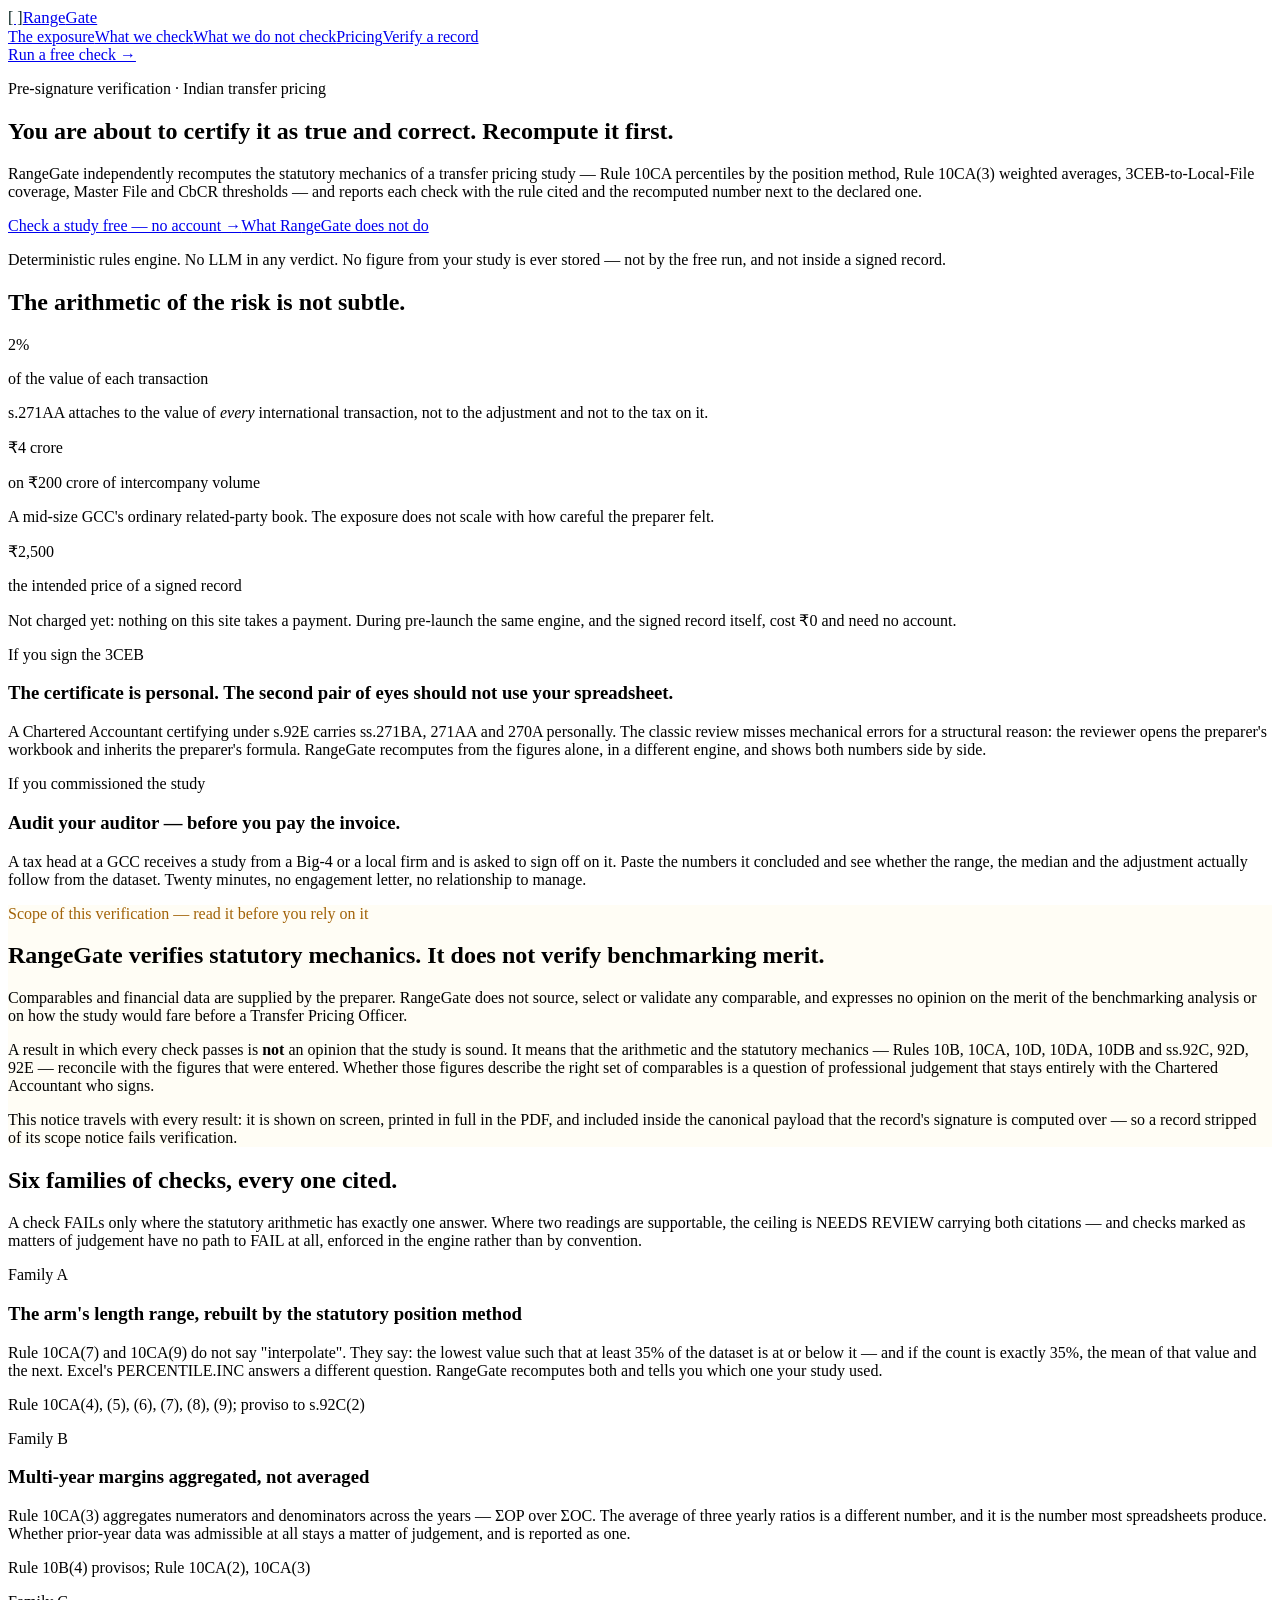
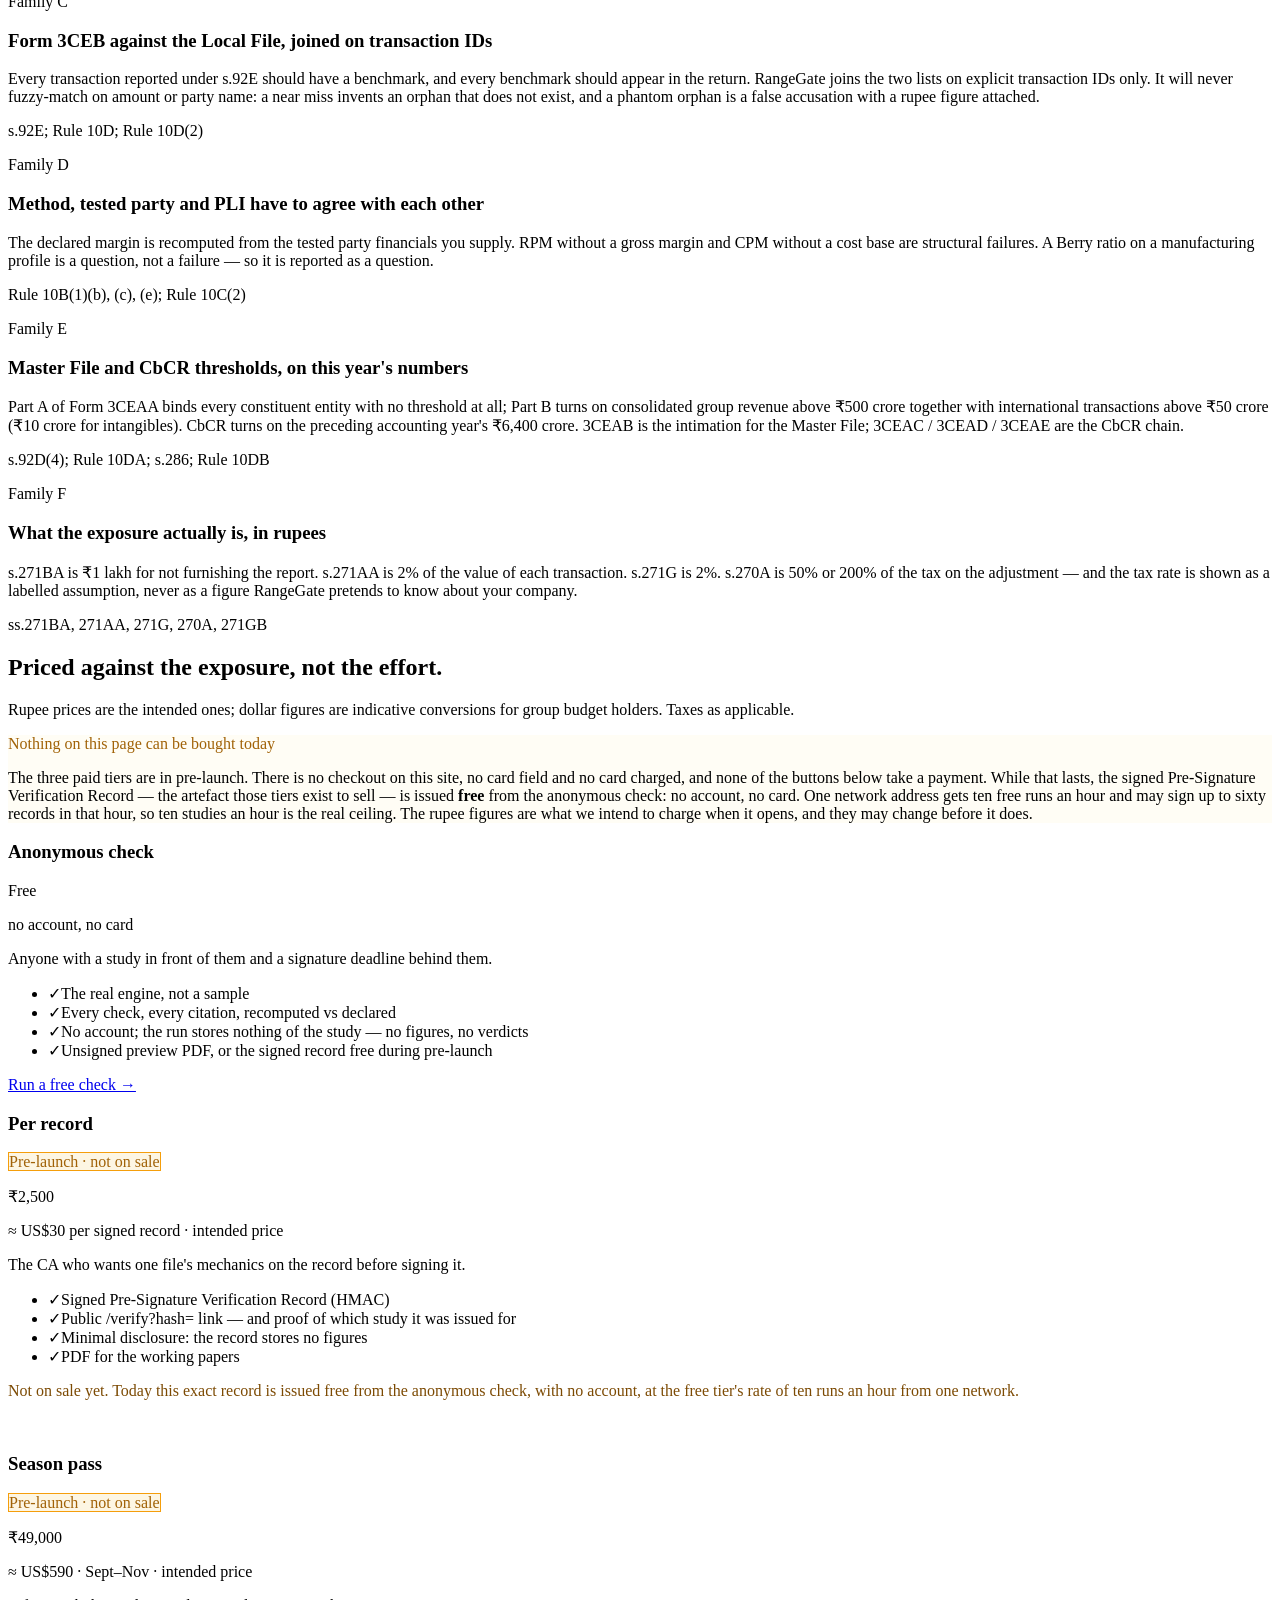
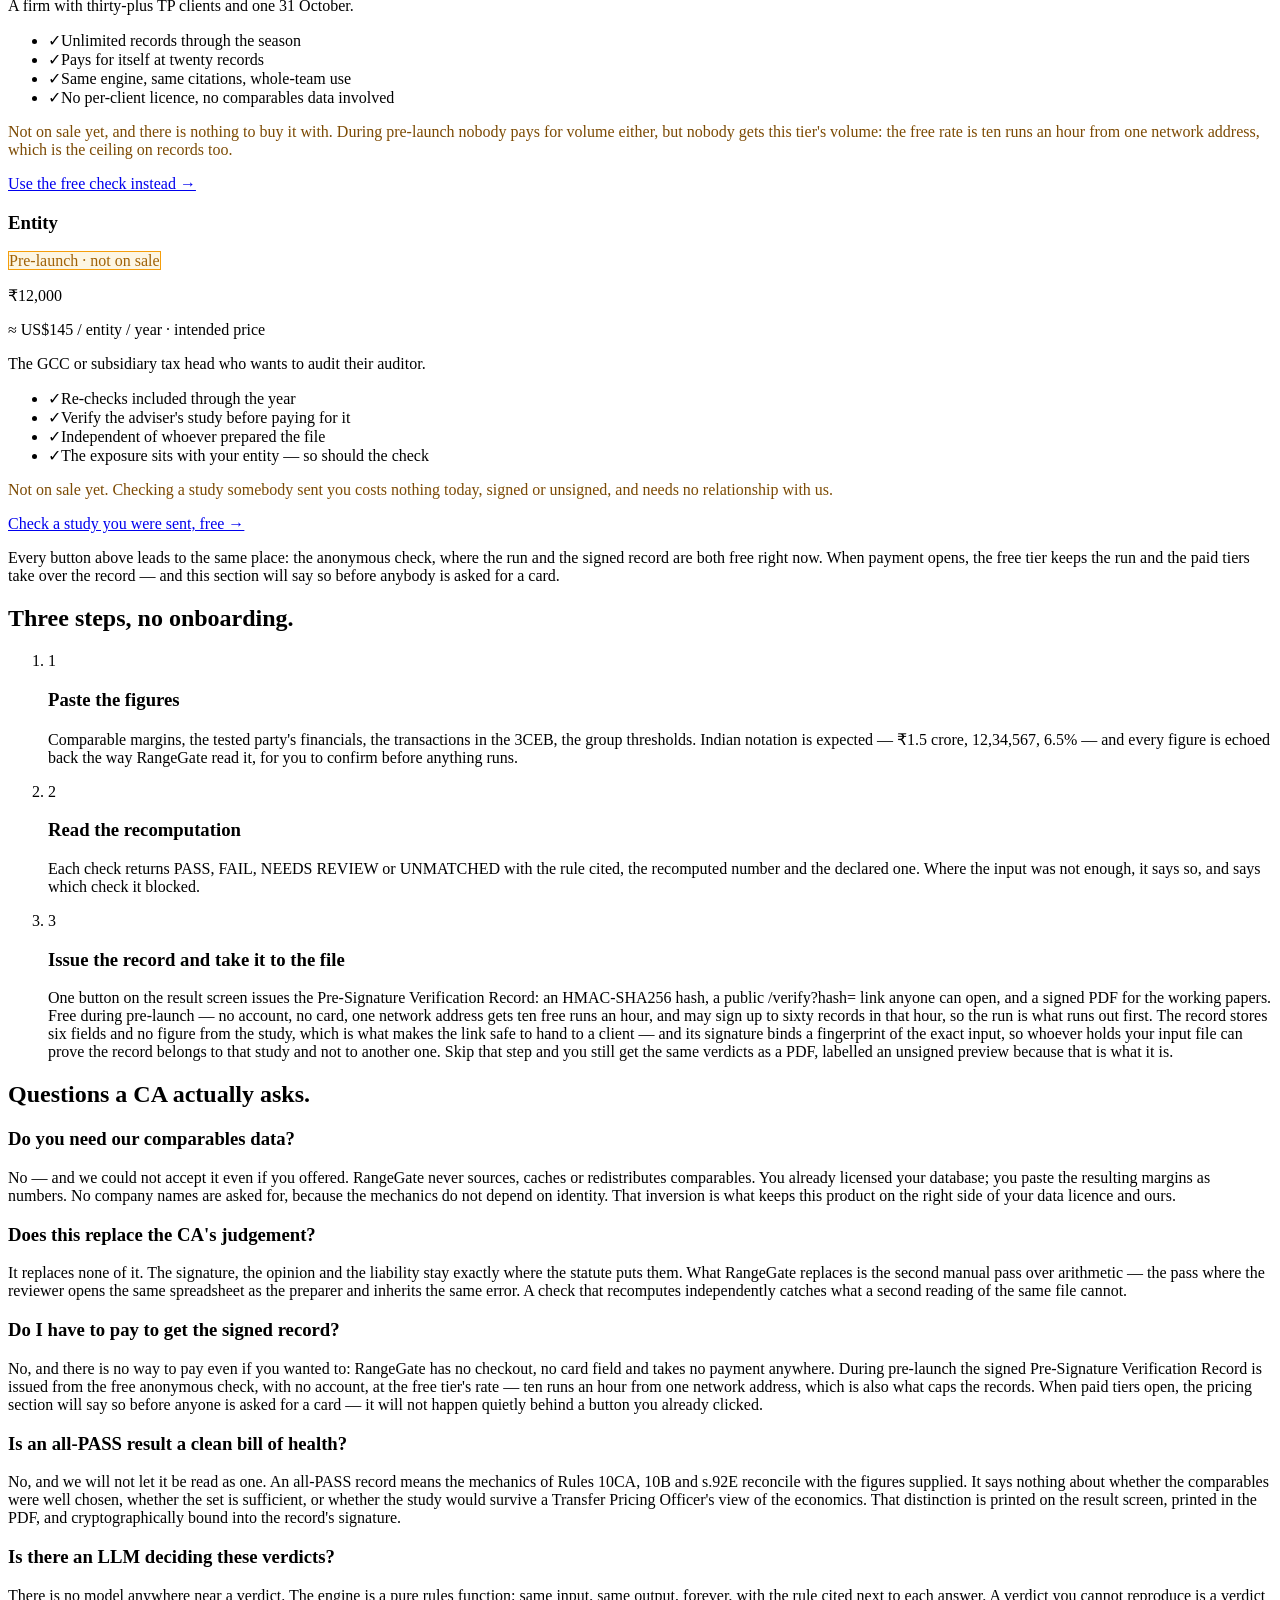
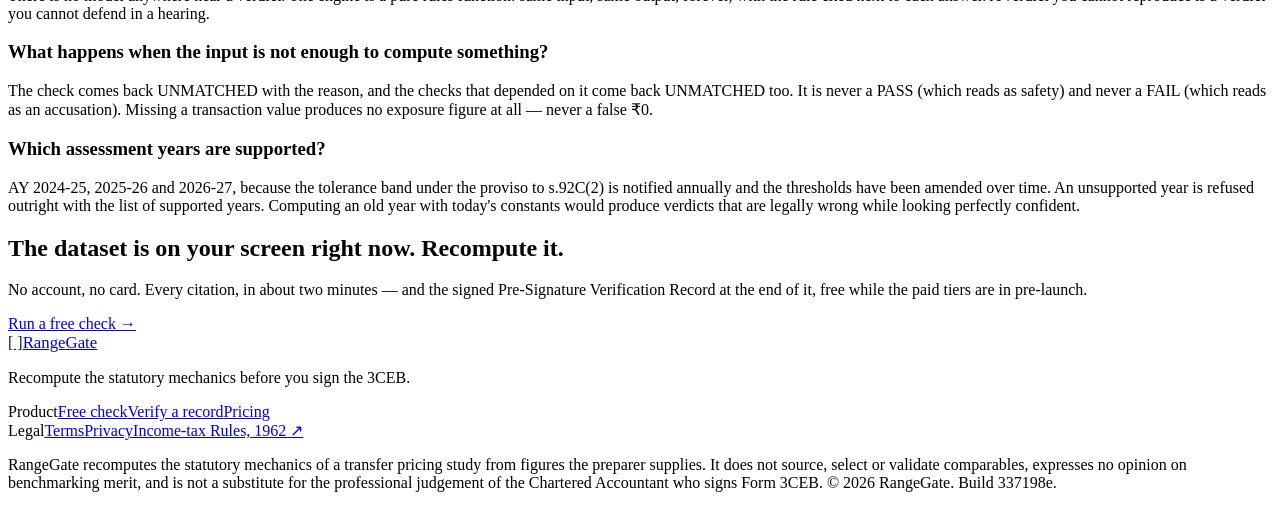
==== commit 8cdbfb48: "deploy rangegate @ 337198e Build estatico de freakiedogs-oss/rangegate commit 337198e2e0664c9bf5419f" ====
--- a/index.html
+++ b/index.html
@@ -1 +1 @@
-<!DOCTYPE html><html lang="en"><head><meta charSet="utf-8"/><meta name="viewport" content="width=device-width, initial-scale=1"/><link rel="stylesheet" href="/rangegate-web/_next/static/chunks/3_e15935u0yu4.css" data-precedence="next"/><link rel="preload" as="script" fetchPriority="low" href="/rangegate-web/_next/static/chunks/01dkdyukbdpqq.js"/><script src="/rangegate-web/_next/static/chunks/27jktro2p5rq9.js" async=""></script><script src="/rangegate-web/_next/static/chunks/2dl-7m-9fo5cr.js" async=""></script><script src="/rangegate-web/_next/static/chunks/25o46h8mdjlrg.js" async=""></script><script src="/rangegate-web/_next/static/chunks/turbopack-2zcenpd78ojzp.js" async=""></script><script src="/rangegate-web/_next/static/chunks/05-c3ty_6dwfk.js" async=""></script><script src="/rangegate-web/_next/static/chunks/14mrh2-p_w84d.js" async=""></script><script src="/rangegate-web/_next/static/chunks/1rxncug86bump.js" async=""></script><meta name="rangegate-build" content="9dbca04"/><title>RangeGate — Pre-signature verification for Indian transfer pricing studies</title><meta name="description" content="RangeGate recomputes the statutory mechanics of an Indian transfer pricing study before the Chartered Accountant signs Form 3CEB: Rule 10CA percentiles by the position method, Rule 10CA(3) weighted averages, 3CEB-to-Local-File coverage, Master File and CbCR thresholds, and the s.271AA exposure. Deterministic, cited, no LLM in the verdict."/><meta name="keywords" content="transfer pricing India,Form 3CEB verification,Rule 10CA arm&#x27;s length range,section 271AA penalty,transfer pricing study review,Master File 3CEAA CbCR"/><meta name="robots" content="noindex"/><link rel="canonical" href="https://freakiedogs-oss.github.io/rangegate-web/"/><meta property="og:title" content="RangeGate — Pre-signature verification for Indian transfer pricing studies"/><meta property="og:description" content="Recompute the statutory mechanics before you sign the 3CEB."/><meta property="og:url" content="https://freakiedogs-oss.github.io/rangegate-web/"/><meta property="og:site_name" content="RangeGate"/><meta property="og:type" content="website"/><meta name="twitter:card" content="summary_large_image"/><meta name="twitter:title" content="RangeGate — Pre-signature verification for Indian transfer pricing studies"/><meta name="twitter:description" content="Recompute the statutory mechanics before you sign the 3CEB."/><script src="/rangegate-web/_next/static/chunks/0cz1d0mv5g_q7.js" noModule=""></script></head><body><div hidden=""><!--$--><!--/$--></div><header class="sticky top-0 z-40 border-b border-line bg-paper/90 backdrop-blur"><nav class="mx-auto flex max-w-6xl items-center justify-between px-5 py-3"><a class="inline-flex items-center gap-2 font-semibold tracking-tight" href="/rangegate-web/"><span aria-hidden="true" class="inline-flex h-7 w-7 items-center justify-center rounded-md text-sm font-bold" style="background:var(--brand);color:#04201d">[ ]</span><span class="text-ink" style="font-size:1.05rem">Range<span style="color:var(--brand-deep)">Gate</span></span></a><div class="hidden items-center gap-6 text-sm text-muted md:flex"><a class="hover:text-ink" href="/rangegate-web/#exposure">The exposure</a><a class="hover:text-ink" href="/rangegate-web/#checks">What we check</a><a class="hover:text-ink" href="/rangegate-web/#scope">What we do not check</a><a class="hover:text-ink" href="/rangegate-web/#pricing">Pricing</a><a class="hover:text-ink" href="/rangegate-web/verify/">Verify a record</a></div><a class="rounded-lg px-3.5 py-2 text-sm font-semibold text-white" style="background:var(--ink)" href="/rangegate-web/check/try/">Run a free check →</a></nav></header><main><section style="background:var(--ink)" class="text-white"><div class="mx-auto max-w-6xl px-5 py-20 md:py-28"><p class="text-xs font-semibold uppercase tracking-[0.2em]" style="color:var(--brand)">Pre-signature verification · Indian transfer pricing</p><h1 class="mt-4 max-w-4xl text-4xl font-bold leading-[1.08] tracking-tight md:text-6xl">You are about to certify it as true and correct. Recompute it first.</h1><p class="mt-6 max-w-2xl text-lg leading-relaxed text-white/70">RangeGate independently recomputes the statutory mechanics of a transfer pricing study — Rule 10CA percentiles by the position method, Rule 10CA(3) weighted averages, 3CEB-to-Local-File coverage, Master File and CbCR thresholds — and reports each check with the rule cited and the recomputed number next to the declared one.</p><div class="mt-9 flex flex-col gap-3 sm:flex-row sm:items-center"><a class="rounded-xl px-6 py-3.5 text-center text-base font-semibold text-[#04201d]" style="background:var(--brand)" href="/rangegate-web/check/try/">Check a study free — no account →</a><a href="#scope" class="rounded-xl border border-white/20 px-6 py-3.5 text-center text-base font-medium text-white/90 hover:bg-white/5">What RangeGate does not do</a></div><p class="mt-6 text-sm text-white/50">Deterministic rules engine. No LLM in any verdict. No figure from your study is ever stored — not by the free run, and not inside a signed record.</p></div></section><section id="exposure" class="mx-auto max-w-6xl px-5 py-16 md:py-20"><h2 class="text-2xl font-bold tracking-tight md:text-3xl">The arithmetic of the risk is not subtle.</h2><div class="mt-8 grid gap-5 md:grid-cols-3"><div class="rounded-xl border border-line bg-white p-6"><p class="text-3xl font-bold" style="color:var(--v-fail)">2%</p><p class="mt-2 text-sm font-semibold">of the value of each transaction</p><p class="mt-2 text-sm leading-relaxed text-muted">s.271AA attaches to the value of <em>every</em> international transaction, not to the adjustment and not to the tax on it.</p></div><div class="rounded-xl border border-line bg-white p-6"><p class="text-3xl font-bold" style="color:var(--v-fail)">₹4 crore</p><p class="mt-2 text-sm font-semibold">on ₹200 crore of intercompany volume</p><p class="mt-2 text-sm leading-relaxed text-muted">A mid-size GCC&#x27;s ordinary related-party book. The exposure does not scale with how careful the preparer felt.</p></div><div class="rounded-xl border border-line bg-white p-6"><p class="text-3xl font-bold" style="color:var(--brand-deep)">₹2,500</p><p class="mt-2 text-sm font-semibold">the intended price of a signed record</p><p class="mt-2 text-sm leading-relaxed text-muted">Not charged yet: nothing on this site takes a payment. During pre-launch the same engine, and the signed record itself, cost ₹0 and need no account.</p></div></div><div class="mt-10 grid gap-6 md:grid-cols-2"><div class="rounded-xl p-6 text-white" style="background:var(--ink-800)"><p class="text-xs font-semibold uppercase tracking-[0.16em]" style="color:var(--brand)">If you sign the 3CEB</p><h3 class="mt-3 text-xl font-semibold">The certificate is personal. The second pair of eyes should not use your spreadsheet.</h3><p class="mt-3 text-sm leading-relaxed text-white/70">A Chartered Accountant certifying under s.92E carries ss.271BA, 271AA and 270A personally. The classic review misses mechanical errors for a structural reason: the reviewer opens the preparer&#x27;s workbook and inherits the preparer&#x27;s formula. RangeGate recomputes from the figures alone, in a different engine, and shows both numbers side by side.</p></div><div class="rounded-xl p-6 text-white" style="background:var(--ink-800)"><p class="text-xs font-semibold uppercase tracking-[0.16em]" style="color:var(--brand)">If you commissioned the study</p><h3 class="mt-3 text-xl font-semibold">Audit your auditor — before you pay the invoice.</h3><p class="mt-3 text-sm leading-relaxed text-white/70">A tax head at a GCC receives a study from a Big-4 or a local firm and is asked to sign off on it. Paste the numbers it concluded and see whether the range, the median and the adjustment actually follow from the dataset. Twenty minutes, no engagement letter, no relationship to manage.</p></div></div></section><section id="scope" class="border-y border-line" style="background:#fffdf5"><div class="mx-auto max-w-4xl px-5 py-14"><p class="text-xs font-semibold uppercase tracking-[0.18em]" style="color:#a16207">Scope of this verification — read it before you rely on it</p><h2 class="mt-3 text-2xl font-bold tracking-tight md:text-3xl">RangeGate verifies statutory mechanics. It does not verify benchmarking merit.</h2><div class="mt-5 space-y-4 text-base leading-relaxed"><p>Comparables and financial data are supplied by the preparer. RangeGate does not source, select or validate any comparable, and expresses no opinion on the merit of the benchmarking analysis or on how the study would fare before a Transfer Pricing Officer.</p><p>A result in which every check passes is <strong>not</strong> an opinion that the study is sound. It means that the arithmetic and the statutory mechanics — Rules 10B, 10CA, 10D, 10DA, 10DB and ss.92C, 92D, 92E — reconcile with the figures that were entered. Whether those figures describe the right set of comparables is a question of professional judgement that stays entirely with the Chartered Accountant who signs.</p><p>This notice travels with every result: it is shown on screen, printed in full in the PDF, and included inside the canonical payload that the record&#x27;s signature is computed over — so a record stripped of its scope notice fails verification.</p></div></div></section><section id="checks" class="mx-auto max-w-6xl px-5 py-16 md:py-20"><h2 class="text-2xl font-bold tracking-tight md:text-3xl">Six families of checks, every one cited.</h2><p class="mt-3 max-w-3xl text-muted">A check FAILs only where the statutory arithmetic has exactly one answer. Where two readings are supportable, the ceiling is NEEDS REVIEW carrying both citations — and checks marked as matters of judgement have no path to FAIL at all, enforced in the engine rather than by convention.</p><div class="mt-8 grid gap-5 md:grid-cols-2"><article class="rounded-xl border border-line bg-white p-6"><p class="text-xs font-semibold uppercase tracking-[0.16em]" style="color:var(--brand-deep)">Family A</p><h3 class="mt-2 text-lg font-semibold leading-snug">The arm&#x27;s length range, rebuilt by the statutory position method</h3><p class="mt-3 text-sm leading-relaxed text-muted">Rule 10CA(7) and 10CA(9) do not say &quot;interpolate&quot;. They say: the lowest value such that at least 35% of the dataset is at or below it — and if the count is exactly 35%, the mean of that value and the next. Excel&#x27;s PERCENTILE.INC answers a different question. RangeGate recomputes both and tells you which one your study used.</p><p class="mt-4 font-mono text-xs text-ink/60">Rule 10CA(4), (5), (6), (7), (8), (9); proviso to s.92C(2)</p></article><article class="rounded-xl border border-line bg-white p-6"><p class="text-xs font-semibold uppercase tracking-[0.16em]" style="color:var(--brand-deep)">Family B</p><h3 class="mt-2 text-lg font-semibold leading-snug">Multi-year margins aggregated, not averaged</h3><p class="mt-3 text-sm leading-relaxed text-muted">Rule 10CA(3) aggregates numerators and denominators across the years — ΣOP over ΣOC. The average of three yearly ratios is a different number, and it is the number most spreadsheets produce. Whether prior-year data was admissible at all stays a matter of judgement, and is reported as one.</p><p class="mt-4 font-mono text-xs text-ink/60">Rule 10B(4) provisos; Rule 10CA(2), 10CA(3)</p></article><article class="rounded-xl border border-line bg-white p-6"><p class="text-xs font-semibold uppercase tracking-[0.16em]" style="color:var(--brand-deep)">Family C</p><h3 class="mt-2 text-lg font-semibold leading-snug">Form 3CEB against the Local File, joined on transaction IDs</h3><p class="mt-3 text-sm leading-relaxed text-muted">Every transaction reported under s.92E should have a benchmark, and every benchmark should appear in the return. RangeGate joins the two lists on explicit transaction IDs only. It will never fuzzy-match on amount or party name: a near miss invents an orphan that does not exist, and a phantom orphan is a false accusation with a rupee figure attached.</p><p class="mt-4 font-mono text-xs text-ink/60">s.92E; Rule 10D; Rule 10D(2)</p></article><article class="rounded-xl border border-line bg-white p-6"><p class="text-xs font-semibold uppercase tracking-[0.16em]" style="color:var(--brand-deep)">Family D</p><h3 class="mt-2 text-lg font-semibold leading-snug">Method, tested party and PLI have to agree with each other</h3><p class="mt-3 text-sm leading-relaxed text-muted">The declared margin is recomputed from the tested party financials you supply. RPM without a gross margin and CPM without a cost base are structural failures. A Berry ratio on a manufacturing profile is a question, not a failure — so it is reported as a question.</p><p class="mt-4 font-mono text-xs text-ink/60">Rule 10B(1)(b), (c), (e); Rule 10C(2)</p></article><article class="rounded-xl border border-line bg-white p-6"><p class="text-xs font-semibold uppercase tracking-[0.16em]" style="color:var(--brand-deep)">Family E</p><h3 class="mt-2 text-lg font-semibold leading-snug">Master File and CbCR thresholds, on this year&#x27;s numbers</h3><p class="mt-3 text-sm leading-relaxed text-muted">Part A of Form 3CEAA binds every constituent entity with no threshold at all; Part B turns on consolidated group revenue above ₹500 crore together with international transactions above ₹50 crore (₹10 crore for intangibles). CbCR turns on the preceding accounting year&#x27;s ₹6,400 crore. 3CEAB is the intimation for the Master File; 3CEAC / 3CEAD / 3CEAE are the CbCR chain.</p><p class="mt-4 font-mono text-xs text-ink/60">s.92D(4); Rule 10DA; s.286; Rule 10DB</p></article><article class="rounded-xl border border-line bg-white p-6"><p class="text-xs font-semibold uppercase tracking-[0.16em]" style="color:var(--brand-deep)">Family F</p><h3 class="mt-2 text-lg font-semibold leading-snug">What the exposure actually is, in rupees</h3><p class="mt-3 text-sm leading-relaxed text-muted">s.271BA is ₹1 lakh for not furnishing the report. s.271AA is 2% of the value of each transaction. s.271G is 2%. s.270A is 50% or 200% of the tax on the adjustment — and the tax rate is shown as a labelled assumption, never as a figure RangeGate pretends to know about your company.</p><p class="mt-4 font-mono text-xs text-ink/60">ss.271BA, 271AA, 271G, 270A, 271GB</p></article></div></section><section id="pricing" class="border-t border-line bg-white"><div class="mx-auto max-w-6xl px-5 py-16 md:py-20"><h2 class="text-2xl font-bold tracking-tight md:text-3xl">Priced against the exposure, not the effort.</h2><p class="mt-3 max-w-3xl text-muted">Rupee prices are the intended ones; dollar figures are indicative conversions for group budget holders. Taxes as applicable.</p><div class="mt-6 rounded-xl border-2 p-5" style="border-color:#f59e0b;background:#fffdf5" role="note"><p class="text-sm font-bold uppercase tracking-[0.14em]" style="color:#a16207">Nothing on this page can be bought today</p><p class="mt-3 text-sm leading-relaxed">The three paid tiers are in pre-launch. There is no checkout on this site, no card field and no card charged, and none of the buttons below take a payment. While that lasts, the signed Pre-Signature Verification Record — the artefact those tiers exist to sell — is issued<!-- --> <strong>free</strong> from the anonymous check: no account, no card. One network address gets ten free runs an hour and may sign up to sixty records in that hour, so ten studies an hour is the real ceiling. The rupee figures are what we intend to charge when it opens, and they may change before it does.</p></div><div class="mt-8 grid gap-5 md:grid-cols-2 lg:grid-cols-4"><div class="flex flex-col rounded-xl border bg-white p-6" style="border-color:var(--line);border-width:1px"><div class="flex flex-wrap items-center gap-2"><h3 class="text-sm font-semibold uppercase tracking-wide text-muted">Anonymous check</h3></div><p class="mt-3 text-3xl font-bold tracking-tight">Free</p><p class="mt-1 text-sm text-muted">no account, no card</p><p class="mt-4 text-sm leading-relaxed">Anyone with a study in front of them and a signature deadline behind them.</p><ul class="mt-4 flex-1 space-y-2 text-sm text-muted"><li class="flex gap-2"><span aria-hidden="true" style="color:var(--brand-deep)">✓</span><span>The real engine, not a sample</span></li><li class="flex gap-2"><span aria-hidden="true" style="color:var(--brand-deep)">✓</span><span>Every check, every citation, recomputed vs declared</span></li><li class="flex gap-2"><span aria-hidden="true" style="color:var(--brand-deep)">✓</span><span>No account; the run stores nothing of the study — no figures, no verdicts</span></li><li class="flex gap-2"><span aria-hidden="true" style="color:var(--brand-deep)">✓</span><span>Unsigned preview PDF, or the signed record free during pre-launch</span></li></ul><a class="mt-4 rounded-lg px-4 py-2.5 text-center text-sm font-semibold" style="border:1px solid var(--line)" href="/rangegate-web/check/try/">Run a free check →</a></div><div class="flex flex-col rounded-xl border bg-white p-6" style="border-color:var(--brand-deep);border-width:2px"><div class="flex flex-wrap items-center gap-2"><h3 class="text-sm font-semibold uppercase tracking-wide text-muted">Per record</h3><span class="rounded-md px-2 py-0.5 text-[10px] font-bold uppercase tracking-wide" style="background:#fdf6e3;color:#a16207;border:1px solid #f59e0b">Pre-launch · not on sale</span></div><p class="mt-3 text-3xl font-bold tracking-tight">₹2,500</p><p class="mt-1 text-sm text-muted">≈ US$30 per signed record · intended price</p><p class="mt-4 text-sm leading-relaxed">The CA who wants one file&#x27;s mechanics on the record before signing it.</p><ul class="mt-4 flex-1 space-y-2 text-sm text-muted"><li class="flex gap-2"><span aria-hidden="true" style="color:var(--brand-deep)">✓</span><span>Signed Pre-Signature Verification Record (HMAC)</span></li><li class="flex gap-2"><span aria-hidden="true" style="color:var(--brand-deep)">✓</span><span>Public /verify?hash= link — and proof of which study it was issued for</span></li><li class="flex gap-2"><span aria-hidden="true" style="color:var(--brand-deep)">✓</span><span>Minimal disclosure: the record stores no figures</span></li><li class="flex gap-2"><span aria-hidden="true" style="color:var(--brand-deep)">✓</span><span>PDF for the working papers</span></li></ul><p class="mt-4 rounded-lg border border-dashed p-3 text-xs leading-relaxed" style="border-color:#f59e0b;color:#7c4a03">Not on sale yet. Today this exact record is issued free from the anonymous check, with no account, at the free tier&#x27;s rate of ten runs an hour from one network.</p><a class="mt-4 rounded-lg px-4 py-2.5 text-center text-sm font-semibold" style="background:var(--ink);color:#fff" href="/rangegate-web/check/try/">Issue this record free →</a></div><div class="flex flex-col rounded-xl border bg-white p-6" style="border-color:var(--line);border-width:1px"><div class="flex flex-wrap items-center gap-2"><h3 class="text-sm font-semibold uppercase tracking-wide text-muted">Season pass</h3><span class="rounded-md px-2 py-0.5 text-[10px] font-bold uppercase tracking-wide" style="background:#fdf6e3;color:#a16207;border:1px solid #f59e0b">Pre-launch · not on sale</span></div><p class="mt-3 text-3xl font-bold tracking-tight">₹49,000</p><p class="mt-1 text-sm text-muted">≈ US$590 · Sept–Nov · intended price</p><p class="mt-4 text-sm leading-relaxed">A firm with thirty-plus TP clients and one 31 October.</p><ul class="mt-4 flex-1 space-y-2 text-sm text-muted"><li class="flex gap-2"><span aria-hidden="true" style="color:var(--brand-deep)">✓</span><span>Unlimited records through the season</span></li><li class="flex gap-2"><span aria-hidden="true" style="color:var(--brand-deep)">✓</span><span>Pays for itself at twenty records</span></li><li class="flex gap-2"><span aria-hidden="true" style="color:var(--brand-deep)">✓</span><span>Same engine, same citations, whole-team use</span></li><li class="flex gap-2"><span aria-hidden="true" style="color:var(--brand-deep)">✓</span><span>No per-client licence, no comparables data involved</span></li></ul><p class="mt-4 rounded-lg border border-dashed p-3 text-xs leading-relaxed" style="border-color:#f59e0b;color:#7c4a03">Not on sale yet, and there is nothing to buy it with. During pre-launch nobody pays for volume either, but nobody gets this tier&#x27;s volume: the free rate is ten runs an hour from one network address, which is the ceiling on records too.</p><a class="mt-4 rounded-lg px-4 py-2.5 text-center text-sm font-semibold" style="border:1px solid var(--line)" href="/rangegate-web/check/try/">Use the free check instead →</a></div><div class="flex flex-col rounded-xl border bg-white p-6" style="border-color:var(--line);border-width:1px"><div class="flex flex-wrap items-center gap-2"><h3 class="text-sm font-semibold uppercase tracking-wide text-muted">Entity</h3><span class="rounded-md px-2 py-0.5 text-[10px] font-bold uppercase tracking-wide" style="background:#fdf6e3;color:#a16207;border:1px solid #f59e0b">Pre-launch · not on sale</span></div><p class="mt-3 text-3xl font-bold tracking-tight">₹12,000</p><p class="mt-1 text-sm text-muted">≈ US$145 / entity / year · intended price</p><p class="mt-4 text-sm leading-relaxed">The GCC or subsidiary tax head who wants to audit their auditor.</p><ul class="mt-4 flex-1 space-y-2 text-sm text-muted"><li class="flex gap-2"><span aria-hidden="true" style="color:var(--brand-deep)">✓</span><span>Re-checks included through the year</span></li><li class="flex gap-2"><span aria-hidden="true" style="color:var(--brand-deep)">✓</span><span>Verify the adviser&#x27;s study before paying for it</span></li><li class="flex gap-2"><span aria-hidden="true" style="color:var(--brand-deep)">✓</span><span>Independent of whoever prepared the file</span></li><li class="flex gap-2"><span aria-hidden="true" style="color:var(--brand-deep)">✓</span><span>The exposure sits with your entity — so should the check</span></li></ul><p class="mt-4 rounded-lg border border-dashed p-3 text-xs leading-relaxed" style="border-color:#f59e0b;color:#7c4a03">Not on sale yet. Checking a study somebody sent you costs nothing today, signed or unsigned, and needs no relationship with us.</p><a class="mt-4 rounded-lg px-4 py-2.5 text-center text-sm font-semibold" style="border:1px solid var(--line)" href="/rangegate-web/check/try/">Check a study you were sent, free →</a></div></div><p class="mt-6 text-sm text-muted">Every button above leads to the same place: the anonymous check, where the run and the signed record are both free right now. When payment opens, the free tier keeps the run and the paid tiers take over the record — and this section will say so before anybody is asked for a card.</p></div></section><section class="mx-auto max-w-6xl px-5 py-16 md:py-20"><h2 class="text-2xl font-bold tracking-tight md:text-3xl">Three steps, no onboarding.</h2><ol class="mt-8 grid gap-5 md:grid-cols-3"><li class="rounded-xl border border-line bg-white p-6"><span class="inline-flex h-8 w-8 items-center justify-center rounded-full text-sm font-bold text-white" style="background:var(--brand-deep)">1</span><h3 class="mt-3 text-lg font-semibold">Paste the figures</h3><p class="mt-2 text-sm leading-relaxed text-muted">Comparable margins, the tested party&#x27;s financials, the transactions in the 3CEB, the group thresholds. Indian notation is expected — ₹1.5 crore, 12,34,567, 6.5% — and every figure is echoed back the way RangeGate read it, for you to confirm before anything runs.</p></li><li class="rounded-xl border border-line bg-white p-6"><span class="inline-flex h-8 w-8 items-center justify-center rounded-full text-sm font-bold text-white" style="background:var(--brand-deep)">2</span><h3 class="mt-3 text-lg font-semibold">Read the recomputation</h3><p class="mt-2 text-sm leading-relaxed text-muted">Each check returns PASS, FAIL, NEEDS REVIEW or UNMATCHED with the rule cited, the recomputed number and the declared one. Where the input was not enough, it says so, and says which check it blocked.</p></li><li class="rounded-xl border border-line bg-white p-6"><span class="inline-flex h-8 w-8 items-center justify-center rounded-full text-sm font-bold text-white" style="background:var(--brand-deep)">3</span><h3 class="mt-3 text-lg font-semibold">Issue the record and take it to the file</h3><p class="mt-2 text-sm leading-relaxed text-muted">One button on the result screen issues the Pre-Signature Verification Record: an HMAC-SHA256 hash, a public /verify?hash= link anyone can open, and a signed PDF for the working papers. Free during pre-launch — no account, no card, one network address gets ten free runs an hour, and may sign up to sixty records in that hour, so the run is what runs out first. The record stores six fields and no figure from the study, which is what makes the link safe to hand to a client — and its signature binds a fingerprint of the exact input, so whoever holds your input file can prove the record belongs to that study and not to another one. Skip that step and you still get the same verdicts as a PDF, labelled an unsigned preview because that is what it is.</p></li></ol></section><section class="border-t border-line bg-white"><div class="mx-auto max-w-3xl px-5 py-16"><h2 class="text-2xl font-bold tracking-tight md:text-3xl">Questions a CA actually asks.</h2><div class="mt-8 space-y-6"><div><h3 class="font-semibold">Do you need our comparables data?</h3><p class="mt-2 text-sm leading-relaxed text-muted">No — and we could not accept it even if you offered. RangeGate never sources, caches or redistributes comparables. You already licensed your database; you paste the resulting margins as numbers. No company names are asked for, because the mechanics do not depend on identity. That inversion is what keeps this product on the right side of your data licence and ours.</p></div><div><h3 class="font-semibold">Does this replace the CA&#x27;s judgement?</h3><p class="mt-2 text-sm leading-relaxed text-muted">It replaces none of it. The signature, the opinion and the liability stay exactly where the statute puts them. What RangeGate replaces is the second manual pass over arithmetic — the pass where the reviewer opens the same spreadsheet as the preparer and inherits the same error. A check that recomputes independently catches what a second reading of the same file cannot.</p></div><div><h3 class="font-semibold">Do I have to pay to get the signed record?</h3><p class="mt-2 text-sm leading-relaxed text-muted">No, and there is no way to pay even if you wanted to: RangeGate has no checkout, no card field and takes no payment anywhere. During pre-launch the signed Pre-Signature Verification Record is issued from the free anonymous check, with no account, at the free tier&#x27;s rate — ten runs an hour from one network address, which is also what caps the records. When paid tiers open, the pricing section will say so before anyone is asked for a card — it will not happen quietly behind a button you already clicked.</p></div><div><h3 class="font-semibold">Is an all-PASS result a clean bill of health?</h3><p class="mt-2 text-sm leading-relaxed text-muted">No, and we will not let it be read as one. An all-PASS record means the mechanics of Rules 10CA, 10B and s.92E reconcile with the figures supplied. It says nothing about whether the comparables were well chosen, whether the set is sufficient, or whether the study would survive a Transfer Pricing Officer&#x27;s view of the economics. That distinction is printed on the result screen, printed in the PDF, and cryptographically bound into the record&#x27;s signature.</p></div><div><h3 class="font-semibold">Is there an LLM deciding these verdicts?</h3><p class="mt-2 text-sm leading-relaxed text-muted">There is no model anywhere near a verdict. The engine is a pure rules function: same input, same output, forever, with the rule cited next to each answer. A verdict you cannot reproduce is a verdict you cannot defend in a hearing.</p></div><div><h3 class="font-semibold">What happens when the input is not enough to compute something?</h3><p class="mt-2 text-sm leading-relaxed text-muted">The check comes back UNMATCHED with the reason, and the checks that depended on it come back UNMATCHED too. It is never a PASS (which reads as safety) and never a FAIL (which reads as an accusation). Missing a transaction value produces no exposure figure at all — never a false ₹0.</p></div><div><h3 class="font-semibold">Which assessment years are supported?</h3><p class="mt-2 text-sm leading-relaxed text-muted">AY 2024-25, 2025-26 and 2026-27, because the tolerance band under the proviso to s.92C(2) is notified annually and the thresholds have been amended over time. An unsupported year is refused outright with the list of supported years. Computing an old year with today&#x27;s constants would produce verdicts that are legally wrong while looking perfectly confident.</p></div></div></div></section><section style="background:var(--ink)" class="text-white"><div class="mx-auto max-w-4xl px-5 py-16 text-center"><h2 class="text-2xl font-bold tracking-tight md:text-3xl">The dataset is on your screen right now. Recompute it.</h2><p class="mx-auto mt-4 max-w-2xl text-white/70">No account, no card. Every citation, in about two minutes — and the signed Pre-Signature Verification Record at the end of it, free while the paid tiers are in pre-launch.</p><a class="mt-8 inline-block rounded-xl px-7 py-3.5 text-base font-semibold text-[#04201d]" style="background:var(--brand)" href="/rangegate-web/check/try/">Run a free check →</a></div></section></main><footer class="mt-24 border-t border-line text-white/70" style="background:var(--ink)"><div class="mx-auto max-w-6xl px-5 py-12"><div class="flex flex-col justify-between gap-8 md:flex-row"><div class="max-w-sm"><a class="inline-flex items-center gap-2 font-semibold tracking-tight" href="/rangegate-web/"><span aria-hidden="true" class="inline-flex h-7 w-7 items-center justify-center rounded-md text-sm font-bold" style="background:var(--brand);color:#04201d">[ ]</span><span class="text-white" style="font-size:1.05rem">Range<span style="color:var(--brand)">Gate</span></span></a><p class="mt-3 text-sm leading-relaxed text-white/60">Recompute the statutory mechanics before you sign the 3CEB.</p></div><div class="flex gap-12 text-sm"><div class="flex flex-col gap-2"><span class="text-white/40">Product</span><a class="hover:text-white" href="/rangegate-web/check/try/">Free check</a><a class="hover:text-white" href="/rangegate-web/verify/">Verify a record</a><a class="hover:text-white" href="/rangegate-web/#pricing">Pricing</a></div><div class="flex flex-col gap-2"><span class="text-white/40">Legal</span><a class="hover:text-white" href="/rangegate-web/terms/">Terms</a><a class="hover:text-white" href="/rangegate-web/privacy/">Privacy</a><a href="https://incometaxindia.gov.in/pages/rules/income-tax-rules-1962.aspx" target="_blank" rel="noopener noreferrer" class="hover:text-white">Income-tax Rules, 1962 ↗</a></div></div></div><p class="mt-10 border-t border-white/10 pt-6 text-xs leading-relaxed text-white/40">RangeGate recomputes the statutory mechanics of a transfer pricing study from figures the preparer supplies. It does not source, select or validate comparables, expresses no opinion on benchmarking merit, and is not a substitute for the professional judgement of the Chartered Accountant who signs Form 3CEB. © 2026 RangeGate. Build<!-- --> <span class="font-mono">9dbca04</span>.</p></div></footer><!--$--><!--/$--><script src="/rangegate-web/_next/static/chunks/01dkdyukbdpqq.js" id="_R_" async=""></script><script>(self.__next_f=self.__next_f||[]).push([0])</script><script>self.__next_f.push([1,"1:\"$Sreact.fragment\"\n2:I[39756,[\"/rangegate-web/_next/static/chunks/05-c3ty_6dwfk.js\",\"/rangegate-web/_next/static/chunks/14mrh2-p_w84d.js\"],\"default\"]\n3:I[37457,[\"/rangegate-web/_next/static/chunks/05-c3ty_6dwfk.js\",\"/rangegate-web/_next/static/chunks/14mrh2-p_w84d.js\"],\"default\"]\n4:I[22016,[\"/rangegate-web/_next/static/chunks/05-c3ty_6dwfk.js\",\"/rangegate-web/_next/static/chunks/14mrh2-p_w84d.js\",\"/rangegate-web/_next/static/chunks/1rxncug86bump.js\"],\"\"]\n12:I[68027,[\"/rangegate-web/_next/static/chunks/05-c3ty_6dwfk.js\",\"/rangegate-web/_next/static/chunks/14mrh2-p_w84d.js\"],\"default\",1]\n:HL[\"/rangegate-web/_next/static/chunks/3_e15935u0yu4.css\",\"style\"]\n"])</script><script>self.__next_f.push([1,"0:{\"P\":null,\"c\":[\"\",\"\"],\"q\":\"\",\"i\":false,\"f\":[[[\"\",{\"children\":[\"__PAGE__\",{}]},\"$undefined\",\"$undefined\",16],[[\"$\",\"$1\",\"c\",{\"children\":[[[\"$\",\"link\",\"0\",{\"rel\":\"stylesheet\",\"href\":\"/rangegate-web/_next/static/chunks/3_e15935u0yu4.css\",\"precedence\":\"next\",\"crossOrigin\":\"$undefined\",\"nonce\":\"$undefined\"}],[\"$\",\"script\",\"script-0\",{\"src\":\"/rangegate-web/_next/static/chunks/05-c3ty_6dwfk.js\",\"async\":true,\"nonce\":\"$undefined\"}],[\"$\",\"script\",\"script-1\",{\"src\":\"/rangegate-web/_next/static/chunks/14mrh2-p_w84d.js\",\"async\":true,\"nonce\":\"$undefined\"}]],[\"$\",\"html\",null,{\"lang\":\"en\",\"children\":[[\"$\",\"head\",null,{\"children\":[\"$\",\"meta\",null,{\"name\":\"rangegate-build\",\"content\":\"9dbca04\"}]}],[\"$\",\"body\",null,{\"children\":[\"$\",\"$L2\",null,{\"parallelRouterKey\":\"children\",\"error\":\"$undefined\",\"errorStyles\":\"$undefined\",\"errorScripts\":\"$undefined\",\"template\":[\"$\",\"$L3\",null,{}],\"templateStyles\":\"$undefined\",\"templateScripts\":\"$undefined\",\"notFound\":[[[\"$\",\"title\",null,{\"children\":\"404: This page could not be found.\"}],[\"$\",\"div\",null,{\"style\":{\"fontFamily\":\"system-ui,\\\"Segoe UI\\\",Roboto,Helvetica,Arial,sans-serif,\\\"Apple Color Emoji\\\",\\\"Segoe UI Emoji\\\"\",\"height\":\"100vh\",\"textAlign\":\"center\",\"display\":\"flex\",\"flexDirection\":\"column\",\"alignItems\":\"center\",\"justifyContent\":\"center\"},\"children\":[\"$\",\"div\",null,{\"children\":[[\"$\",\"style\",null,{\"dangerouslySetInnerHTML\":{\"__html\":\"body{color:#000;background:#fff;margin:0}.next-error-h1{border-right:1px solid rgba(0,0,0,.3)}@media (prefers-color-scheme:dark){body{color:#fff;background:#000}.next-error-h1{border-right:1px solid rgba(255,255,255,.3)}}\"}}],[\"$\",\"h1\",null,{\"className\":\"next-error-h1\",\"style\":{\"display\":\"inline-block\",\"margin\":\"0 20px 0 0\",\"padding\":\"0 23px 0 0\",\"fontSize\":24,\"fontWeight\":500,\"verticalAlign\":\"top\",\"lineHeight\":\"49px\"},\"children\":404}],[\"$\",\"div\",null,{\"style\":{\"display\":\"inline-block\"},\"children\":[\"$\",\"h2\",null,{\"style\":{\"fontSize\":14,\"fontWeight\":400,\"lineHeight\":\"49px\",\"margin\":0},\"children\":\"This page could not be found.\"}]}]]}]}]],[]],\"forbidden\":\"$undefined\",\"unauthorized\":\"$undefined\"}]}]]}]]}],{\"children\":[[\"$\",\"$1\",\"c\",{\"children\":[[null,[\"$\",\"header\",null,{\"className\":\"sticky top-0 z-40 border-b border-line bg-paper/90 backdrop-blur\",\"children\":[\"$\",\"nav\",null,{\"className\":\"mx-auto flex max-w-6xl items-center justify-between px-5 py-3\",\"children\":[[\"$\",\"$L4\",null,{\"href\":\"/\",\"className\":\"inline-flex items-center gap-2 font-semibold tracking-tight\",\"children\":[[\"$\",\"span\",null,{\"aria-hidden\":true,\"className\":\"inline-flex h-7 w-7 items-center justify-center rounded-md text-sm font-bold\",\"style\":{\"background\":\"var(--brand)\",\"color\":\"#04201d\"},\"children\":\"[ ]\"}],[\"$\",\"span\",null,{\"className\":\"text-ink\",\"style\":{\"fontSize\":\"1.05rem\"},\"children\":[\"Range\",[\"$\",\"span\",null,{\"style\":{\"color\":\"var(--brand-deep)\"},\"children\":\"Gate\"}]]}]]}],[\"$\",\"div\",null,{\"className\":\"hidden items-center gap-6 text-sm text-muted md:flex\",\"children\":[[\"$\",\"$L4\",null,{\"href\":\"/#exposure\",\"className\":\"hover:text-ink\",\"children\":\"The exposure\"}],[\"$\",\"$L4\",null,{\"href\":\"/#checks\",\"className\":\"hover:text-ink\",\"children\":\"What we check\"}],[\"$\",\"$L4\",null,{\"href\":\"/#scope\",\"className\":\"hover:text-ink\",\"children\":\"What we do not check\"}],[\"$\",\"$L4\",null,{\"href\":\"/#pricing\",\"className\":\"hover:text-ink\",\"children\":\"Pricing\"}],[\"$\",\"$L4\",null,{\"href\":\"/verify\",\"className\":\"hover:text-ink\",\"children\":\"Verify a record\"}]]}],[\"$\",\"$L4\",null,{\"href\":\"/check/try\",\"className\":\"rounded-lg px-3.5 py-2 text-sm font-semibold text-white\",\"style\":{\"background\":\"var(--ink)\"},\"children\":\"Run a free check →\"}]]}]}],[\"$\",\"main\",null,{\"children\":[[\"$\",\"section\",null,{\"style\":{\"background\":\"var(--ink)\"},\"className\":\"text-white\",\"children\":[\"$\",\"div\",null,{\"className\":\"mx-auto max-w-6xl px-5 py-20 md:py-28\",\"children\":[[\"$\",\"p\",null,{\"className\":\"text-xs font-semibold uppercase tracking-[0.2em]\",\"style\":{\"color\":\"var(--brand)\"},\"children\":\"Pre-signature verification · Indian transfer pricing\"}],[\"$\",\"h1\",null,{\"className\":\"mt-4 max-w-4xl text-4xl font-bold leading-[1.08] tracking-tight md:text-6xl\",\"children\":\"You are about to certify it as true and correct. Recompute it first.\"}],[\"$\",\"p\",null,{\"className\":\"mt-6 max-w-2xl text-lg leading-relaxed text-white/70\",\"children\":\"RangeGate independently recomputes the statutory mechanics of a transfer pricing study — Rule 10CA percentiles by the position method, Rule 10CA(3) weighted averages, 3CEB-to-Local-File coverage, Master File and CbCR thresholds — and reports each check with the rule cited and the recomputed number next to the declared one.\"}],\"$L5\",\"$L6\"]}]}],\"$L7\",\"$L8\",\"$L9\",\"$La\",\"$Lb\",\"$Lc\",\"$Ld\"]}],\"$Le\"],[\"$Lf\"],\"$L10\"]}],{},null,false,null]},null,false,null],\"$L11\",false]],\"m\":\"$undefined\",\"G\":[\"$12\",[\"$L13\"]],\"S\":true,\"h\":null,\"s\":\"$undefined\",\"l\":\"$undefined\",\"p\":\"$undefined\",\"d\":\"$undefined\",\"b\":\"TU1tAsWUEQajNmyYrcINc\"}\n"])</script><script>self.__next_f.push([1,"25:I[97367,[\"/rangegate-web/_next/static/chunks/05-c3ty_6dwfk.js\",\"/rangegate-web/_next/static/chunks/14mrh2-p_w84d.js\"],\"OutletBoundary\"]\n26:\"$Sreact.suspense\"\n28:I[97367,[\"/rangegate-web/_next/static/chunks/05-c3ty_6dwfk.js\",\"/rangegate-web/_next/static/chunks/14mrh2-p_w84d.js\"],\"ViewportBoundary\"]\n2a:I[97367,[\"/rangegate-web/_next/static/chunks/05-c3ty_6dwfk.js\",\"/rangegate-web/_next/static/chunks/14mrh2-p_w84d.js\"],\"MetadataBoundary\"]\n5:[\"$\",\"div\",null,{\"className\":\"mt-9 flex flex-col gap-3 sm:flex-row sm:items-center\",\"children\":[[\"$\",\"$L4\",null,{\"href\":\"/check/try\",\"className\":\"rounded-xl px-6 py-3.5 text-center text-base font-semibold text-[#04201d]\",\"style\":{\"background\":\"var(--brand)\"},\"children\":\"Check a study free — no account →\"}],[\"$\",\"a\",null,{\"href\":\"#scope\",\"className\":\"rounded-xl border border-white/20 px-6 py-3.5 text-center text-base font-medium text-white/90 hover:bg-white/5\",\"children\":\"What RangeGate does not do\"}]]}]\n6:[\"$\",\"p\",null,{\"className\":\"mt-6 text-sm text-white/50\",\"children\":\"Deterministic rules engine. No LLM in any verdict. No figure from your study is ever stored — not by the free run, and not inside a signed record.\"}]\n"])</script><script>self.__next_f.push([1,"7:[\"$\",\"section\",null,{\"id\":\"exposure\",\"className\":\"mx-auto max-w-6xl px-5 py-16 md:py-20\",\"children\":[[\"$\",\"h2\",null,{\"className\":\"text-2xl font-bold tracking-tight md:text-3xl\",\"children\":\"The arithmetic of the risk is not subtle.\"}],[\"$\",\"div\",null,{\"className\":\"mt-8 grid gap-5 md:grid-cols-3\",\"children\":[[\"$\",\"div\",null,{\"className\":\"rounded-xl border border-line bg-white p-6\",\"children\":[[\"$\",\"p\",null,{\"className\":\"text-3xl font-bold\",\"style\":{\"color\":\"var(--v-fail)\"},\"children\":\"2%\"}],[\"$\",\"p\",null,{\"className\":\"mt-2 text-sm font-semibold\",\"children\":\"of the value of each transaction\"}],[\"$\",\"p\",null,{\"className\":\"mt-2 text-sm leading-relaxed text-muted\",\"children\":[\"s.271AA attaches to the value of \",[\"$\",\"em\",null,{\"children\":\"every\"}],\" international transaction, not to the adjustment and not to the tax on it.\"]}]]}],[\"$\",\"div\",null,{\"className\":\"rounded-xl border border-line bg-white p-6\",\"children\":[[\"$\",\"p\",null,{\"className\":\"text-3xl font-bold\",\"style\":{\"color\":\"var(--v-fail)\"},\"children\":\"₹4 crore\"}],[\"$\",\"p\",null,{\"className\":\"mt-2 text-sm font-semibold\",\"children\":\"on ₹200 crore of intercompany volume\"}],[\"$\",\"p\",null,{\"className\":\"mt-2 text-sm leading-relaxed text-muted\",\"children\":\"A mid-size GCC's ordinary related-party book. The exposure does not scale with how careful the preparer felt.\"}]]}],[\"$\",\"div\",null,{\"className\":\"rounded-xl border border-line bg-white p-6\",\"children\":[[\"$\",\"p\",null,{\"className\":\"text-3xl font-bold\",\"style\":{\"color\":\"var(--brand-deep)\"},\"children\":\"₹2,500\"}],[\"$\",\"p\",null,{\"className\":\"mt-2 text-sm font-semibold\",\"children\":\"the intended price of a signed record\"}],[\"$\",\"p\",null,{\"className\":\"mt-2 text-sm leading-relaxed text-muted\",\"children\":\"Not charged yet: nothing on this site takes a payment. During pre-launch the same engine, and the signed record itself, cost ₹0 and need no account.\"}]]}]]}],[\"$\",\"div\",null,{\"className\":\"mt-10 grid gap-6 md:grid-cols-2\",\"children\":[[\"$\",\"div\",null,{\"className\":\"rounded-xl p-6 text-white\",\"style\":{\"background\":\"var(--ink-800)\"},\"children\":[[\"$\",\"p\",null,{\"className\":\"text-xs font-semibold uppercase tracking-[0.16em]\",\"style\":{\"color\":\"var(--brand)\"},\"children\":\"If you sign the 3CEB\"}],[\"$\",\"h3\",null,{\"className\":\"mt-3 text-xl font-semibold\",\"children\":\"The certificate is personal. The second pair of eyes should not use your spreadsheet.\"}],[\"$\",\"p\",null,{\"className\":\"mt-3 text-sm leading-relaxed text-white/70\",\"children\":\"A Chartered Accountant certifying under s.92E carries ss.271BA, 271AA and 270A personally. The classic review misses mechanical errors for a structural reason: the reviewer opens the preparer's workbook and inherits the preparer's formula. RangeGate recomputes from the figures alone, in a different engine, and shows both numbers side by side.\"}]]}],[\"$\",\"div\",null,{\"className\":\"rounded-xl p-6 text-white\",\"style\":{\"background\":\"var(--ink-800)\"},\"children\":[[\"$\",\"p\",null,{\"className\":\"text-xs font-semibold uppercase tracking-[0.16em]\",\"style\":{\"color\":\"var(--brand)\"},\"children\":\"If you commissioned the study\"}],[\"$\",\"h3\",null,{\"className\":\"mt-3 text-xl font-semibold\",\"children\":\"Audit your auditor — before you pay the invoice.\"}],[\"$\",\"p\",null,{\"className\":\"mt-3 text-sm leading-relaxed text-white/70\",\"children\":\"A tax head at a GCC receives a study from a Big-4 or a local firm and is asked to sign off on it. Paste the numbers it concluded and see whether the range, the median and the adjustment actually follow from the dataset. Twenty minutes, no engagement letter, no relationship to manage.\"}]]}]]}]]}]\n"])</script><script>self.__next_f.push([1,"8:[\"$\",\"section\",null,{\"id\":\"scope\",\"className\":\"border-y border-line\",\"style\":{\"background\":\"#fffdf5\"},\"children\":[\"$\",\"div\",null,{\"className\":\"mx-auto max-w-4xl px-5 py-14\",\"children\":[[\"$\",\"p\",null,{\"className\":\"text-xs font-semibold uppercase tracking-[0.18em]\",\"style\":{\"color\":\"#a16207\"},\"children\":\"Scope of this verification — read it before you rely on it\"}],[\"$\",\"h2\",null,{\"className\":\"mt-3 text-2xl font-bold tracking-tight md:text-3xl\",\"children\":\"RangeGate verifies statutory mechanics. It does not verify benchmarking merit.\"}],[\"$\",\"div\",null,{\"className\":\"mt-5 space-y-4 text-base leading-relaxed\",\"children\":[[\"$\",\"p\",null,{\"children\":\"Comparables and financial data are supplied by the preparer. RangeGate does not source, select or validate any comparable, and expresses no opinion on the merit of the benchmarking analysis or on how the study would fare before a Transfer Pricing Officer.\"}],[\"$\",\"p\",null,{\"children\":[\"A result in which every check passes is \",[\"$\",\"strong\",null,{\"children\":\"not\"}],\" an opinion that the study is sound. It means that the arithmetic and the statutory mechanics — Rules 10B, 10CA, 10D, 10DA, 10DB and ss.92C, 92D, 92E — reconcile with the figures that were entered. Whether those figures describe the right set of comparables is a question of professional judgement that stays entirely with the Chartered Accountant who signs.\"]}],[\"$\",\"p\",null,{\"children\":\"This notice travels with every result: it is shown on screen, printed in full in the PDF, and included inside the canonical payload that the record's signature is computed over — so a record stripped of its scope notice fails verification.\"}]]}]]}]}]\n"])</script><script>self.__next_f.push([1,"9:[\"$\",\"section\",null,{\"id\":\"checks\",\"className\":\"mx-auto max-w-6xl px-5 py-16 md:py-20\",\"children\":[[\"$\",\"h2\",null,{\"className\":\"text-2xl font-bold tracking-tight md:text-3xl\",\"children\":\"Six families of checks, every one cited.\"}],[\"$\",\"p\",null,{\"className\":\"mt-3 max-w-3xl text-muted\",\"children\":\"A check FAILs only where the statutory arithmetic has exactly one answer. Where two readings are supportable, the ceiling is NEEDS REVIEW carrying both citations — and checks marked as matters of judgement have no path to FAIL at all, enforced in the engine rather than by convention.\"}],[\"$\",\"div\",null,{\"className\":\"mt-8 grid gap-5 md:grid-cols-2\",\"children\":[[\"$\",\"article\",\"Family A\",{\"className\":\"rounded-xl border border-line bg-white p-6\",\"children\":[[\"$\",\"p\",null,{\"className\":\"text-xs font-semibold uppercase tracking-[0.16em]\",\"style\":{\"color\":\"var(--brand-deep)\"},\"children\":\"Family A\"}],[\"$\",\"h3\",null,{\"className\":\"mt-2 text-lg font-semibold leading-snug\",\"children\":\"The arm's length range, rebuilt by the statutory position method\"}],[\"$\",\"p\",null,{\"className\":\"mt-3 text-sm leading-relaxed text-muted\",\"children\":\"Rule 10CA(7) and 10CA(9) do not say \\\"interpolate\\\". They say: the lowest value such that at least 35% of the dataset is at or below it — and if the count is exactly 35%, the mean of that value and the next. Excel's PERCENTILE.INC answers a different question. RangeGate recomputes both and tells you which one your study used.\"}],[\"$\",\"p\",null,{\"className\":\"mt-4 font-mono text-xs text-ink/60\",\"children\":\"Rule 10CA(4), (5), (6), (7), (8), (9); proviso to s.92C(2)\"}]]}],[\"$\",\"article\",\"Family B\",{\"className\":\"rounded-xl border border-line bg-white p-6\",\"children\":[[\"$\",\"p\",null,{\"className\":\"text-xs font-semibold uppercase tracking-[0.16em]\",\"style\":{\"color\":\"var(--brand-deep)\"},\"children\":\"Family B\"}],[\"$\",\"h3\",null,{\"className\":\"mt-2 text-lg font-semibold leading-snug\",\"children\":\"Multi-year margins aggregated, not averaged\"}],[\"$\",\"p\",null,{\"className\":\"mt-3 text-sm leading-relaxed text-muted\",\"children\":\"Rule 10CA(3) aggregates numerators and denominators across the years — ΣOP over ΣOC. The average of three yearly ratios is a different number, and it is the number most spreadsheets produce. Whether prior-year data was admissible at all stays a matter of judgement, and is reported as one.\"}],[\"$\",\"p\",null,{\"className\":\"mt-4 font-mono text-xs text-ink/60\",\"children\":\"Rule 10B(4) provisos; Rule 10CA(2), 10CA(3)\"}]]}],[\"$\",\"article\",\"Family C\",{\"className\":\"rounded-xl border border-line bg-white p-6\",\"children\":[[\"$\",\"p\",null,{\"className\":\"text-xs font-semibold uppercase tracking-[0.16em]\",\"style\":{\"color\":\"var(--brand-deep)\"},\"children\":\"Family C\"}],[\"$\",\"h3\",null,{\"className\":\"mt-2 text-lg font-semibold leading-snug\",\"children\":\"Form 3CEB against the Local File, joined on transaction IDs\"}],[\"$\",\"p\",null,{\"className\":\"mt-3 text-sm leading-relaxed text-muted\",\"children\":\"Every transaction reported under s.92E should have a benchmark, and every benchmark should appear in the return. RangeGate joins the two lists on explicit transaction IDs only. It will never fuzzy-match on amount or party name: a near miss invents an orphan that does not exist, and a phantom orphan is a false accusation with a rupee figure attached.\"}],[\"$\",\"p\",null,{\"className\":\"mt-4 font-mono text-xs text-ink/60\",\"children\":\"s.92E; Rule 10D; Rule 10D(2)\"}]]}],[\"$\",\"article\",\"Family D\",{\"className\":\"rounded-xl border border-line bg-white p-6\",\"children\":[[\"$\",\"p\",null,{\"className\":\"text-xs font-semibold uppercase tracking-[0.16em]\",\"style\":{\"color\":\"var(--brand-deep)\"},\"children\":\"Family D\"}],[\"$\",\"h3\",null,{\"className\":\"mt-2 text-lg font-semibold leading-snug\",\"children\":\"Method, tested party and PLI have to agree with each other\"}],\"$L14\",\"$L15\"]}],\"$L16\",\"$L17\"]}]]}]\n"])</script><script>self.__next_f.push([1,"a:[\"$\",\"section\",null,{\"id\":\"pricing\",\"className\":\"border-t border-line bg-white\",\"children\":[\"$\",\"div\",null,{\"className\":\"mx-auto max-w-6xl px-5 py-16 md:py-20\",\"children\":[[\"$\",\"h2\",null,{\"className\":\"text-2xl font-bold tracking-tight md:text-3xl\",\"children\":\"Priced against the exposure, not the effort.\"}],[\"$\",\"p\",null,{\"className\":\"mt-3 max-w-3xl text-muted\",\"children\":\"Rupee prices are the intended ones; dollar figures are indicative conversions for group budget holders. Taxes as applicable.\"}],[\"$\",\"div\",null,{\"className\":\"mt-6 rounded-xl border-2 p-5\",\"style\":{\"borderColor\":\"#f59e0b\",\"background\":\"#fffdf5\"},\"role\":\"note\",\"children\":[[\"$\",\"p\",null,{\"className\":\"text-sm font-bold uppercase tracking-[0.14em]\",\"style\":{\"color\":\"#a16207\"},\"children\":\"Nothing on this page can be bought today\"}],[\"$\",\"p\",null,{\"className\":\"mt-3 text-sm leading-relaxed\",\"children\":[\"The three paid tiers are in pre-launch. There is no checkout on this site, no card field and no card charged, and none of the buttons below take a payment. While that lasts, the signed Pre-Signature Verification Record — the artefact those tiers exist to sell — is issued\",\" \",[\"$\",\"strong\",null,{\"children\":\"free\"}],\" from the anonymous check: no account, no card. One network address gets ten free runs an hour and may sign up to sixty records in that hour, so ten studies an hour is the real ceiling. The rupee figures are what we intend to charge when it opens, and they may change before it does.\"]}]]}],[\"$\",\"div\",null,{\"className\":\"mt-8 grid gap-5 md:grid-cols-2 lg:grid-cols-4\",\"children\":[[\"$\",\"div\",\"Anonymous check\",{\"className\":\"flex flex-col rounded-xl border bg-white p-6\",\"style\":{\"borderColor\":\"var(--line)\",\"borderWidth\":1},\"children\":[[\"$\",\"div\",null,{\"className\":\"flex flex-wrap items-center gap-2\",\"children\":[[\"$\",\"h3\",null,{\"className\":\"text-sm font-semibold uppercase tracking-wide text-muted\",\"children\":\"Anonymous check\"}],null]}],[\"$\",\"p\",null,{\"className\":\"mt-3 text-3xl font-bold tracking-tight\",\"children\":\"Free\"}],[\"$\",\"p\",null,{\"className\":\"mt-1 text-sm text-muted\",\"children\":\"no account, no card\"}],[\"$\",\"p\",null,{\"className\":\"mt-4 text-sm leading-relaxed\",\"children\":\"Anyone with a study in front of them and a signature deadline behind them.\"}],[\"$\",\"ul\",null,{\"className\":\"mt-4 flex-1 space-y-2 text-sm text-muted\",\"children\":[[\"$\",\"li\",\"The real engine, not a sample\",{\"className\":\"flex gap-2\",\"children\":[[\"$\",\"span\",null,{\"aria-hidden\":true,\"style\":{\"color\":\"var(--brand-deep)\"},\"children\":\"✓\"}],[\"$\",\"span\",null,{\"children\":\"The real engine, not a sample\"}]]}],[\"$\",\"li\",\"Every check, every citation, recomputed vs declared\",{\"className\":\"flex gap-2\",\"children\":[[\"$\",\"span\",null,{\"aria-hidden\":true,\"style\":{\"color\":\"var(--brand-deep)\"},\"children\":\"✓\"}],[\"$\",\"span\",null,{\"children\":\"Every check, every citation, recomputed vs declared\"}]]}],[\"$\",\"li\",\"No account; the run stores nothing of the study — no figures, no verdicts\",{\"className\":\"flex gap-2\",\"children\":[[\"$\",\"span\",null,{\"aria-hidden\":true,\"style\":{\"color\":\"var(--brand-deep)\"},\"children\":\"✓\"}],[\"$\",\"span\",null,{\"children\":\"No account; the run stores nothing of the study — no figures, no verdicts\"}]]}],[\"$\",\"li\",\"Unsigned preview PDF, or the signed record free during pre-launch\",{\"className\":\"flex gap-2\",\"children\":[[\"$\",\"span\",null,{\"aria-hidden\":true,\"style\":{\"color\":\"var(--brand-deep)\"},\"children\":\"✓\"}],[\"$\",\"span\",null,{\"children\":\"Unsigned preview PDF, or the signed record free during pre-launch\"}]]}]]}],null,[\"$\",\"$L4\",null,{\"href\":\"/check/try\",\"className\":\"mt-4 rounded-lg px-4 py-2.5 text-center text-sm font-semibold\",\"style\":{\"border\":\"1px solid var(--line)\"},\"children\":\"Run a free check →\"}]]}],[\"$\",\"div\",\"Per record\",{\"className\":\"flex flex-col rounded-xl border bg-white p-6\",\"style\":{\"borderColor\":\"var(--brand-deep)\",\"borderWidth\":2},\"children\":[[\"$\",\"div\",null,{\"className\":\"flex flex-wrap items-center gap-2\",\"children\":[[\"$\",\"h3\",null,{\"className\":\"text-sm font-semibold uppercase tracking-wide text-muted\",\"children\":\"Per record\"}],\"$L18\"]}],\"$L19\",\"$L1a\",\"$L1b\",\"$L1c\",\"$L1d\",\"$L1e\"]}],\"$L1f\",\"$L20\"]}],\"$L21\"]}]}]\n"])</script><script>self.__next_f.push([1,"b:[\"$\",\"section\",null,{\"className\":\"mx-auto max-w-6xl px-5 py-16 md:py-20\",\"children\":[[\"$\",\"h2\",null,{\"className\":\"text-2xl font-bold tracking-tight md:text-3xl\",\"children\":\"Three steps, no onboarding.\"}],[\"$\",\"ol\",null,{\"className\":\"mt-8 grid gap-5 md:grid-cols-3\",\"children\":[[\"$\",\"li\",\"1\",{\"className\":\"rounded-xl border border-line bg-white p-6\",\"children\":[[\"$\",\"span\",null,{\"className\":\"inline-flex h-8 w-8 items-center justify-center rounded-full text-sm font-bold text-white\",\"style\":{\"background\":\"var(--brand-deep)\"},\"children\":\"1\"}],[\"$\",\"h3\",null,{\"className\":\"mt-3 text-lg font-semibold\",\"children\":\"Paste the figures\"}],[\"$\",\"p\",null,{\"className\":\"mt-2 text-sm leading-relaxed text-muted\",\"children\":\"Comparable margins, the tested party's financials, the transactions in the 3CEB, the group thresholds. Indian notation is expected — ₹1.5 crore, 12,34,567, 6.5% — and every figure is echoed back the way RangeGate read it, for you to confirm before anything runs.\"}]]}],[\"$\",\"li\",\"2\",{\"className\":\"rounded-xl border border-line bg-white p-6\",\"children\":[[\"$\",\"span\",null,{\"className\":\"inline-flex h-8 w-8 items-center justify-center rounded-full text-sm font-bold text-white\",\"style\":{\"background\":\"var(--brand-deep)\"},\"children\":\"2\"}],[\"$\",\"h3\",null,{\"className\":\"mt-3 text-lg font-semibold\",\"children\":\"Read the recomputation\"}],[\"$\",\"p\",null,{\"className\":\"mt-2 text-sm leading-relaxed text-muted\",\"children\":\"Each check returns PASS, FAIL, NEEDS REVIEW or UNMATCHED with the rule cited, the recomputed number and the declared one. Where the input was not enough, it says so, and says which check it blocked.\"}]]}],[\"$\",\"li\",\"3\",{\"className\":\"rounded-xl border border-line bg-white p-6\",\"children\":[[\"$\",\"span\",null,{\"className\":\"inline-flex h-8 w-8 items-center justify-center rounded-full text-sm font-bold text-white\",\"style\":{\"background\":\"var(--brand-deep)\"},\"children\":\"3\"}],[\"$\",\"h3\",null,{\"className\":\"mt-3 text-lg font-semibold\",\"children\":\"Issue the record and take it to the file\"}],[\"$\",\"p\",null,{\"className\":\"mt-2 text-sm leading-relaxed text-muted\",\"children\":\"One button on the result screen issues the Pre-Signature Verification Record: an HMAC-SHA256 hash, a public /verify?hash= link anyone can open, and a signed PDF for the working papers. Free during pre-launch — no account, no card, one network address gets ten free runs an hour, and may sign up to sixty records in that hour, so the run is what runs out first. The record stores six fields and no figure from the study, which is what makes the link safe to hand to a client — and its signature binds a fingerprint of the exact input, so whoever holds your input file can prove the record belongs to that study and not to another one. Skip that step and you still get the same verdicts as a PDF, labelled an unsigned preview because that is what it is.\"}]]}]]}]]}]\n"])</script><script>self.__next_f.push([1,"c:[\"$\",\"section\",null,{\"className\":\"border-t border-line bg-white\",\"children\":[\"$\",\"div\",null,{\"className\":\"mx-auto max-w-3xl px-5 py-16\",\"children\":[[\"$\",\"h2\",null,{\"className\":\"text-2xl font-bold tracking-tight md:text-3xl\",\"children\":\"Questions a CA actually asks.\"}],[\"$\",\"div\",null,{\"className\":\"mt-8 space-y-6\",\"children\":[[\"$\",\"div\",\"Do you need our comparables data?\",{\"children\":[[\"$\",\"h3\",null,{\"className\":\"font-semibold\",\"children\":\"Do you need our comparables data?\"}],[\"$\",\"p\",null,{\"className\":\"mt-2 text-sm leading-relaxed text-muted\",\"children\":\"No — and we could not accept it even if you offered. RangeGate never sources, caches or redistributes comparables. You already licensed your database; you paste the resulting margins as numbers. No company names are asked for, because the mechanics do not depend on identity. That inversion is what keeps this product on the right side of your data licence and ours.\"}]]}],[\"$\",\"div\",\"Does this replace the CA's judgement?\",{\"children\":[[\"$\",\"h3\",null,{\"className\":\"font-semibold\",\"children\":\"Does this replace the CA's judgement?\"}],[\"$\",\"p\",null,{\"className\":\"mt-2 text-sm leading-relaxed text-muted\",\"children\":\"It replaces none of it. The signature, the opinion and the liability stay exactly where the statute puts them. What RangeGate replaces is the second manual pass over arithmetic — the pass where the reviewer opens the same spreadsheet as the preparer and inherits the same error. A check that recomputes independently catches what a second reading of the same file cannot.\"}]]}],[\"$\",\"div\",\"Do I have to pay to get the signed record?\",{\"children\":[[\"$\",\"h3\",null,{\"className\":\"font-semibold\",\"children\":\"Do I have to pay to get the signed record?\"}],[\"$\",\"p\",null,{\"className\":\"mt-2 text-sm leading-relaxed text-muted\",\"children\":\"No, and there is no way to pay even if you wanted to: RangeGate has no checkout, no card field and takes no payment anywhere. During pre-launch the signed Pre-Signature Verification Record is issued from the free anonymous check, with no account, at the free tier's rate — ten runs an hour from one network address, which is also what caps the records. When paid tiers open, the pricing section will say so before anyone is asked for a card — it will not happen quietly behind a button you already clicked.\"}]]}],[\"$\",\"div\",\"Is an all-PASS result a clean bill of health?\",{\"children\":[[\"$\",\"h3\",null,{\"className\":\"font-semibold\",\"children\":\"Is an all-PASS result a clean bill of health?\"}],[\"$\",\"p\",null,{\"className\":\"mt-2 text-sm leading-relaxed text-muted\",\"children\":\"No, and we will not let it be read as one. An all-PASS record means the mechanics of Rules 10CA, 10B and s.92E reconcile with the figures supplied. It says nothing about whether the comparables were well chosen, whether the set is sufficient, or whether the study would survive a Transfer Pricing Officer's view of the economics. That distinction is printed on the result screen, printed in the PDF, and cryptographically bound into the record's signature.\"}]]}],[\"$\",\"div\",\"Is there an LLM deciding these verdicts?\",{\"children\":[[\"$\",\"h3\",null,{\"className\":\"font-semibold\",\"children\":\"Is there an LLM deciding these verdicts?\"}],[\"$\",\"p\",null,{\"className\":\"mt-2 text-sm leading-relaxed text-muted\",\"children\":\"There is no model anywhere near a verdict. The engine is a pure rules function: same input, same output, forever, with the rule cited next to each answer. A verdict you cannot reproduce is a verdict you cannot defend in a hearing.\"}]]}],[\"$\",\"div\",\"What happens when the input is not enough to compute something?\",{\"children\":[\"$L22\",\"$L23\"]}],\"$L24\"]}]]}]}]\n"])</script><script>self.__next_f.push([1,"d:[\"$\",\"section\",null,{\"style\":{\"background\":\"var(--ink)\"},\"className\":\"text-white\",\"children\":[\"$\",\"div\",null,{\"className\":\"mx-auto max-w-4xl px-5 py-16 text-center\",\"children\":[[\"$\",\"h2\",null,{\"className\":\"text-2xl font-bold tracking-tight md:text-3xl\",\"children\":\"The dataset is on your screen right now. Recompute it.\"}],[\"$\",\"p\",null,{\"className\":\"mx-auto mt-4 max-w-2xl text-white/70\",\"children\":\"No account, no card. Every citation, in about two minutes — and the signed Pre-Signature Verification Record at the end of it, free while the paid tiers are in pre-launch.\"}],[\"$\",\"$L4\",null,{\"href\":\"/check/try\",\"className\":\"mt-8 inline-block rounded-xl px-7 py-3.5 text-base font-semibold text-[#04201d]\",\"style\":{\"background\":\"var(--brand)\"},\"children\":\"Run a free check →\"}]]}]}]\n"])</script><script>self.__next_f.push([1,"e:[\"$\",\"footer\",null,{\"className\":\"mt-24 border-t border-line text-white/70\",\"style\":{\"background\":\"var(--ink)\"},\"children\":[\"$\",\"div\",null,{\"className\":\"mx-auto max-w-6xl px-5 py-12\",\"children\":[[\"$\",\"div\",null,{\"className\":\"flex flex-col justify-between gap-8 md:flex-row\",\"children\":[[\"$\",\"div\",null,{\"className\":\"max-w-sm\",\"children\":[[\"$\",\"$L4\",null,{\"href\":\"/\",\"className\":\"inline-flex items-center gap-2 font-semibold tracking-tight\",\"children\":[[\"$\",\"span\",null,{\"aria-hidden\":true,\"className\":\"inline-flex h-7 w-7 items-center justify-center rounded-md text-sm font-bold\",\"style\":{\"background\":\"var(--brand)\",\"color\":\"#04201d\"},\"children\":\"[ ]\"}],[\"$\",\"span\",null,{\"className\":\"text-white\",\"style\":{\"fontSize\":\"1.05rem\"},\"children\":[\"Range\",[\"$\",\"span\",null,{\"style\":{\"color\":\"var(--brand)\"},\"children\":\"Gate\"}]]}]]}],[\"$\",\"p\",null,{\"className\":\"mt-3 text-sm leading-relaxed text-white/60\",\"children\":\"Recompute the statutory mechanics before you sign the 3CEB.\"}]]}],[\"$\",\"div\",null,{\"className\":\"flex gap-12 text-sm\",\"children\":[[\"$\",\"div\",null,{\"className\":\"flex flex-col gap-2\",\"children\":[[\"$\",\"span\",null,{\"className\":\"text-white/40\",\"children\":\"Product\"}],[\"$\",\"$L4\",null,{\"href\":\"/check/try\",\"className\":\"hover:text-white\",\"children\":\"Free check\"}],[\"$\",\"$L4\",null,{\"href\":\"/verify\",\"className\":\"hover:text-white\",\"children\":\"Verify a record\"}],[\"$\",\"$L4\",null,{\"href\":\"/#pricing\",\"className\":\"hover:text-white\",\"children\":\"Pricing\"}]]}],[\"$\",\"div\",null,{\"className\":\"flex flex-col gap-2\",\"children\":[[\"$\",\"span\",null,{\"className\":\"text-white/40\",\"children\":\"Legal\"}],[\"$\",\"$L4\",null,{\"href\":\"/terms\",\"className\":\"hover:text-white\",\"children\":\"Terms\"}],[\"$\",\"$L4\",null,{\"href\":\"/privacy\",\"className\":\"hover:text-white\",\"children\":\"Privacy\"}],[\"$\",\"a\",null,{\"href\":\"https://incometaxindia.gov.in/pages/rules/income-tax-rules-1962.aspx\",\"target\":\"_blank\",\"rel\":\"noopener noreferrer\",\"className\":\"hover:text-white\",\"children\":\"Income-tax Rules, 1962 ↗\"}]]}]]}]]}],[\"$\",\"p\",null,{\"className\":\"mt-10 border-t border-white/10 pt-6 text-xs leading-relaxed text-white/40\",\"children\":[\"RangeGate recomputes the statutory mechanics of a transfer pricing study from figures the preparer supplies. It does not source, select or validate comparables, expresses no opinion on benchmarking merit, and is not a substitute for the professional judgement of the Chartered Accountant who signs Form 3CEB. © 2026 RangeGate. Build\",\" \",[\"$\",\"span\",null,{\"className\":\"font-mono\",\"children\":\"9dbca04\"}],\".\"]}]]}]}]\n"])</script><script>self.__next_f.push([1,"f:[\"$\",\"script\",\"script-0\",{\"src\":\"/rangegate-web/_next/static/chunks/1rxncug86bump.js\",\"async\":true,\"nonce\":\"$undefined\"}]\n10:[\"$\",\"$L25\",null,{\"children\":[\"$\",\"$26\",null,{\"name\":\"Next.MetadataOutlet\",\"children\":\"$@27\"}]}]\n11:[\"$\",\"$1\",\"h\",{\"children\":[null,[\"$\",\"$L28\",null,{\"children\":\"$L29\"}],[\"$\",\"div\",null,{\"hidden\":true,\"children\":[\"$\",\"$L2a\",null,{\"children\":[\"$\",\"$26\",null,{\"name\":\"Next.Metadata\",\"children\":\"$L2b\"}]}]}],null]}]\n13:[\"$\",\"link\",\"0\",{\"rel\":\"stylesheet\",\"href\":\"/rangegate-web/_next/static/chunks/3_e15935u0yu4.css\",\"precedence\":\"next\",\"crossOrigin\":\"$undefined\",\"nonce\":\"$undefined\"}]\n"])</script><script>self.__next_f.push([1,"14:[\"$\",\"p\",null,{\"className\":\"mt-3 text-sm leading-relaxed text-muted\",\"children\":\"The declared margin is recomputed from the tested party financials you supply. RPM without a gross margin and CPM without a cost base are structural failures. A Berry ratio on a manufacturing profile is a question, not a failure — so it is reported as a question.\"}]\n15:[\"$\",\"p\",null,{\"className\":\"mt-4 font-mono text-xs text-ink/60\",\"children\":\"Rule 10B(1)(b), (c), (e); Rule 10C(2)\"}]\n16:[\"$\",\"article\",\"Family E\",{\"className\":\"rounded-xl border border-line bg-white p-6\",\"children\":[[\"$\",\"p\",null,{\"className\":\"text-xs font-semibold uppercase tracking-[0.16em]\",\"style\":{\"color\":\"var(--brand-deep)\"},\"children\":\"Family E\"}],[\"$\",\"h3\",null,{\"className\":\"mt-2 text-lg font-semibold leading-snug\",\"children\":\"Master File and CbCR thresholds, on this year's numbers\"}],[\"$\",\"p\",null,{\"className\":\"mt-3 text-sm leading-relaxed text-muted\",\"children\":\"Part A of Form 3CEAA binds every constituent entity with no threshold at all; Part B turns on consolidated group revenue above ₹500 crore together with international transactions above ₹50 crore (₹10 crore for intangibles). CbCR turns on the preceding accounting year's ₹6,400 crore. 3CEAB is the intimation for the Master File; 3CEAC / 3CEAD / 3CEAE are the CbCR chain.\"}],[\"$\",\"p\",null,{\"className\":\"mt-4 font-mono text-xs text-ink/60\",\"children\":\"s.92D(4); Rule 10DA; s.286; Rule 10DB\"}]]}]\n17:[\"$\",\"article\",\"Family F\",{\"className\":\"rounded-xl border border-line bg-white p-6\",\"children\":[[\"$\",\"p\",null,{\"className\":\"text-xs font-semibold uppercase tracking-[0.16em]\",\"style\":{\"color\":\"var(--brand-deep)\"},\"children\":\"Family F\"}],[\"$\",\"h3\",null,{\"className\":\"mt-2 text-lg font-semibold leading-snug\",\"children\":\"What the exposure actually is, in rupees\"}],[\"$\",\"p\",null,{\"className\":\"mt-3 text-sm leading-relaxed text-muted\",\"children\":\"s.271BA is ₹1 lakh for not furnishing the report. s.271AA is 2% of the value of each transaction. s.271G is 2%. s.270A is 50% or 200% of the tax on the adjustment — and the tax rate is shown as a labelled assumption, never as a figure RangeGate pretends to know about your company.\"}],[\"$\",\"p\",null,{\"className\":\"mt-4 font-mono text-xs text-ink/60\",\"children\":\"ss.271BA, 271AA, 271G, 270A, 271GB\"}]]}]\n18:[\"$\",\"span\",null,{\"className\":\"rounded-md px-2 py-0.5 text-[10px] font-bold uppercase tracking-wide\",\"style\":{\"background\":\"#fdf6e3\",\"color\":\"#a16207\",\"border\":\"1px solid #f59e0b\"},\"children\":\"Pre-launch · not on sale\"}]\n19:[\"$\",\"p\",null,{\"className\":\"mt-3 text-3xl font-bold tracking-tight\",\"children\":\"₹2,500\"}]\n1a:[\"$\",\"p\",null,{\"className\":\"mt-1 text-sm text-muted\",\"children\":\"≈ US$30 per signed record · intended price\"}]\n1b:[\"$\",\"p\",null,{\"className\":\"mt-4 text-sm leading-relaxed\",\"children\":\"The CA who wants one file's mechanics on the record before signing it.\"}]\n1c:[\"$\",\"ul\",null,{\"className\":\"mt-4 flex-1 space-y-2 text-sm text-muted\",\"children\":[[\"$\",\"li\",\"Signed Pre-Signature Verification Record (HMAC)\",{\"className\":\"flex gap-2\",\"children\":[[\"$\",\"span\",null,{\"aria-hidden\":true,\"style\":{\"color\":\"var(--brand-deep)\"},\"children\":\"✓\"}],[\"$\",\"span\",null,{\"children\":\"Signed Pre-Signature Verification Record (HMAC)\"}]]}],[\"$\",\"li\",\"Public /verify?hash= link — and proof of which study it was issued for\",{\"className\":\"flex gap-2\",\"children\":[[\"$\",\"span\",null,{\"aria-hidden\":true,\"style\":{\"color\":\"var(--brand-deep)\"},\"children\":\"✓\"}],[\"$\",\"span\",null,{\"children\":\"Public /verify?hash= link — and proof of which study it was issued for\"}]]}],[\"$\",\"li\",\"Minimal disclosure: the record stores no figures\",{\"className\":\"flex gap-2\",\"children\":[[\"$\",\"span\",null,{\"aria-hidden\":true,\"style\":{\"color\":\"var(--brand-deep)\"},\"children\":\"✓\"}],[\"$\",\"span\",null,{\"children\":\"Minimal disclosure: the record stores no figures\"}]]}],[\"$\",\"li\",\"PDF for the working papers\",{\"className\":\"flex gap-2\",\"children\":[[\"$\",\"span\",null,{\"aria-hidden\":true,\"style\":{\"color\":\"var(--brand-deep)\"},\"children\":\"✓\"}],[\"$\",\"span\",null,{\"children\":\"PDF for the working papers\"}]]}]]}]\n1d:[\"$\",\"p\",null,{\""])</script><script>self.__next_f.push([1,"className\":\"mt-4 rounded-lg border border-dashed p-3 text-xs leading-relaxed\",\"style\":{\"borderColor\":\"#f59e0b\",\"color\":\"#7c4a03\"},\"children\":\"Not on sale yet. Today this exact record is issued free from the anonymous check, with no account, at the free tier's rate of ten runs an hour from one network.\"}]\n1e:[\"$\",\"$L4\",null,{\"href\":\"/check/try\",\"className\":\"mt-4 rounded-lg px-4 py-2.5 text-center text-sm font-semibold\",\"style\":{\"background\":\"var(--ink)\",\"color\":\"#fff\"},\"children\":\"Issue this record free →\"}]\n"])</script><script>self.__next_f.push([1,"1f:[\"$\",\"div\",\"Season pass\",{\"className\":\"flex flex-col rounded-xl border bg-white p-6\",\"style\":{\"borderColor\":\"var(--line)\",\"borderWidth\":1},\"children\":[[\"$\",\"div\",null,{\"className\":\"flex flex-wrap items-center gap-2\",\"children\":[[\"$\",\"h3\",null,{\"className\":\"text-sm font-semibold uppercase tracking-wide text-muted\",\"children\":\"Season pass\"}],[\"$\",\"span\",null,{\"className\":\"rounded-md px-2 py-0.5 text-[10px] font-bold uppercase tracking-wide\",\"style\":{\"background\":\"#fdf6e3\",\"color\":\"#a16207\",\"border\":\"1px solid #f59e0b\"},\"children\":\"Pre-launch · not on sale\"}]]}],[\"$\",\"p\",null,{\"className\":\"mt-3 text-3xl font-bold tracking-tight\",\"children\":\"₹49,000\"}],[\"$\",\"p\",null,{\"className\":\"mt-1 text-sm text-muted\",\"children\":\"≈ US$590 · Sept–Nov · intended price\"}],[\"$\",\"p\",null,{\"className\":\"mt-4 text-sm leading-relaxed\",\"children\":\"A firm with thirty-plus TP clients and one 31 October.\"}],[\"$\",\"ul\",null,{\"className\":\"mt-4 flex-1 space-y-2 text-sm text-muted\",\"children\":[[\"$\",\"li\",\"Unlimited records through the season\",{\"className\":\"flex gap-2\",\"children\":[[\"$\",\"span\",null,{\"aria-hidden\":true,\"style\":{\"color\":\"var(--brand-deep)\"},\"children\":\"✓\"}],[\"$\",\"span\",null,{\"children\":\"Unlimited records through the season\"}]]}],[\"$\",\"li\",\"Pays for itself at twenty records\",{\"className\":\"flex gap-2\",\"children\":[[\"$\",\"span\",null,{\"aria-hidden\":true,\"style\":{\"color\":\"var(--brand-deep)\"},\"children\":\"✓\"}],[\"$\",\"span\",null,{\"children\":\"Pays for itself at twenty records\"}]]}],[\"$\",\"li\",\"Same engine, same citations, whole-team use\",{\"className\":\"flex gap-2\",\"children\":[[\"$\",\"span\",null,{\"aria-hidden\":true,\"style\":{\"color\":\"var(--brand-deep)\"},\"children\":\"✓\"}],[\"$\",\"span\",null,{\"children\":\"Same engine, same citations, whole-team use\"}]]}],[\"$\",\"li\",\"No per-client licence, no comparables data involved\",{\"className\":\"flex gap-2\",\"children\":[[\"$\",\"span\",null,{\"aria-hidden\":true,\"style\":{\"color\":\"var(--brand-deep)\"},\"children\":\"✓\"}],[\"$\",\"span\",null,{\"children\":\"No per-client licence, no comparables data involved\"}]]}]]}],[\"$\",\"p\",null,{\"className\":\"mt-4 rounded-lg border border-dashed p-3 text-xs leading-relaxed\",\"style\":{\"borderColor\":\"#f59e0b\",\"color\":\"#7c4a03\"},\"children\":\"Not on sale yet, and there is nothing to buy it with. During pre-launch nobody pays for volume either, but nobody gets this tier's volume: the free rate is ten runs an hour from one network address, which is the ceiling on records too.\"}],[\"$\",\"$L4\",null,{\"href\":\"/check/try\",\"className\":\"mt-4 rounded-lg px-4 py-2.5 text-center text-sm font-semibold\",\"style\":{\"border\":\"1px solid var(--line)\"},\"children\":\"Use the free check instead →\"}]]}]\n"])</script><script>self.__next_f.push([1,"20:[\"$\",\"div\",\"Entity\",{\"className\":\"flex flex-col rounded-xl border bg-white p-6\",\"style\":{\"borderColor\":\"var(--line)\",\"borderWidth\":1},\"children\":[[\"$\",\"div\",null,{\"className\":\"flex flex-wrap items-center gap-2\",\"children\":[[\"$\",\"h3\",null,{\"className\":\"text-sm font-semibold uppercase tracking-wide text-muted\",\"children\":\"Entity\"}],[\"$\",\"span\",null,{\"className\":\"rounded-md px-2 py-0.5 text-[10px] font-bold uppercase tracking-wide\",\"style\":{\"background\":\"#fdf6e3\",\"color\":\"#a16207\",\"border\":\"1px solid #f59e0b\"},\"children\":\"Pre-launch · not on sale\"}]]}],[\"$\",\"p\",null,{\"className\":\"mt-3 text-3xl font-bold tracking-tight\",\"children\":\"₹12,000\"}],[\"$\",\"p\",null,{\"className\":\"mt-1 text-sm text-muted\",\"children\":\"≈ US$145 / entity / year · intended price\"}],[\"$\",\"p\",null,{\"className\":\"mt-4 text-sm leading-relaxed\",\"children\":\"The GCC or subsidiary tax head who wants to audit their auditor.\"}],[\"$\",\"ul\",null,{\"className\":\"mt-4 flex-1 space-y-2 text-sm text-muted\",\"children\":[[\"$\",\"li\",\"Re-checks included through the year\",{\"className\":\"flex gap-2\",\"children\":[[\"$\",\"span\",null,{\"aria-hidden\":true,\"style\":{\"color\":\"var(--brand-deep)\"},\"children\":\"✓\"}],[\"$\",\"span\",null,{\"children\":\"Re-checks included through the year\"}]]}],[\"$\",\"li\",\"Verify the adviser's study before paying for it\",{\"className\":\"flex gap-2\",\"children\":[[\"$\",\"span\",null,{\"aria-hidden\":true,\"style\":{\"color\":\"var(--brand-deep)\"},\"children\":\"✓\"}],[\"$\",\"span\",null,{\"children\":\"Verify the adviser's study before paying for it\"}]]}],[\"$\",\"li\",\"Independent of whoever prepared the file\",{\"className\":\"flex gap-2\",\"children\":[[\"$\",\"span\",null,{\"aria-hidden\":true,\"style\":{\"color\":\"var(--brand-deep)\"},\"children\":\"✓\"}],[\"$\",\"span\",null,{\"children\":\"Independent of whoever prepared the file\"}]]}],[\"$\",\"li\",\"The exposure sits with your entity — so should the check\",{\"className\":\"flex gap-2\",\"children\":[[\"$\",\"span\",null,{\"aria-hidden\":true,\"style\":{\"color\":\"var(--brand-deep)\"},\"children\":\"✓\"}],[\"$\",\"span\",null,{\"children\":\"The exposure sits with your entity — so should the check\"}]]}]]}],[\"$\",\"p\",null,{\"className\":\"mt-4 rounded-lg border border-dashed p-3 text-xs leading-relaxed\",\"style\":{\"borderColor\":\"#f59e0b\",\"color\":\"#7c4a03\"},\"children\":\"Not on sale yet. Checking a study somebody sent you costs nothing today, signed or unsigned, and needs no relationship with us.\"}],[\"$\",\"$L4\",null,{\"href\":\"/check/try\",\"className\":\"mt-4 rounded-lg px-4 py-2.5 text-center text-sm font-semibold\",\"style\":{\"border\":\"1px solid var(--line)\"},\"children\":\"Check a study you were sent, free →\"}]]}]\n"])</script><script>self.__next_f.push([1,"21:[\"$\",\"p\",null,{\"className\":\"mt-6 text-sm text-muted\",\"children\":\"Every button above leads to the same place: the anonymous check, where the run and the signed record are both free right now. When payment opens, the free tier keeps the run and the paid tiers take over the record — and this section will say so before anybody is asked for a card.\"}]\n22:[\"$\",\"h3\",null,{\"className\":\"font-semibold\",\"children\":\"What happens when the input is not enough to compute something?\"}]\n23:[\"$\",\"p\",null,{\"className\":\"mt-2 text-sm leading-relaxed text-muted\",\"children\":\"The check comes back UNMATCHED with the reason, and the checks that depended on it come back UNMATCHED too. It is never a PASS (which reads as safety) and never a FAIL (which reads as an accusation). Missing a transaction value produces no exposure figure at all — never a false ₹0.\"}]\n24:[\"$\",\"div\",\"Which assessment years are supported?\",{\"children\":[[\"$\",\"h3\",null,{\"className\":\"font-semibold\",\"children\":\"Which assessment years are supported?\"}],[\"$\",\"p\",null,{\"className\":\"mt-2 text-sm leading-relaxed text-muted\",\"children\":\"AY 2024-25, 2025-26 and 2026-27, because the tolerance band under the proviso to s.92C(2) is notified annually and the thresholds have been amended over time. An unsupported year is refused outright with the list of supported years. Computing an old year with today's constants would produce verdicts that are legally wrong while looking perfectly confident.\"}]]}]\n"])</script><script>self.__next_f.push([1,"29:[[\"$\",\"meta\",\"0\",{\"charSet\":\"utf-8\"}],[\"$\",\"meta\",\"1\",{\"name\":\"viewport\",\"content\":\"width=device-width, initial-scale=1\"}]]\n"])</script><script>self.__next_f.push([1,"27:null\n"])</script><script>self.__next_f.push([1,"2b:[[\"$\",\"title\",\"0\",{\"children\":\"RangeGate — Pre-signature verification for Indian transfer pricing studies\"}],[\"$\",\"meta\",\"1\",{\"name\":\"description\",\"content\":\"RangeGate recomputes the statutory mechanics of an Indian transfer pricing study before the Chartered Accountant signs Form 3CEB: Rule 10CA percentiles by the position method, Rule 10CA(3) weighted averages, 3CEB-to-Local-File coverage, Master File and CbCR thresholds, and the s.271AA exposure. Deterministic, cited, no LLM in the verdict.\"}],[\"$\",\"meta\",\"2\",{\"name\":\"keywords\",\"content\":\"transfer pricing India,Form 3CEB verification,Rule 10CA arm's length range,section 271AA penalty,transfer pricing study review,Master File 3CEAA CbCR\"}],[\"$\",\"meta\",\"3\",{\"name\":\"robots\",\"content\":\"noindex\"}],[\"$\",\"link\",\"4\",{\"rel\":\"canonical\",\"href\":\"https://freakiedogs-oss.github.io/rangegate-web/\"}],[\"$\",\"meta\",\"5\",{\"property\":\"og:title\",\"content\":\"RangeGate — Pre-signature verification for Indian transfer pricing studies\"}],[\"$\",\"meta\",\"6\",{\"property\":\"og:description\",\"content\":\"Recompute the statutory mechanics before you sign the 3CEB.\"}],[\"$\",\"meta\",\"7\",{\"property\":\"og:url\",\"content\":\"https://freakiedogs-oss.github.io/rangegate-web/\"}],[\"$\",\"meta\",\"8\",{\"property\":\"og:site_name\",\"content\":\"RangeGate\"}],[\"$\",\"meta\",\"9\",{\"property\":\"og:type\",\"content\":\"website\"}],[\"$\",\"meta\",\"10\",{\"name\":\"twitter:card\",\"content\":\"summary_large_image\"}],[\"$\",\"meta\",\"11\",{\"name\":\"twitter:title\",\"content\":\"RangeGate — Pre-signature verification for Indian transfer pricing studies\"}],[\"$\",\"meta\",\"12\",{\"name\":\"twitter:description\",\"content\":\"Recompute the statutory mechanics before you sign the 3CEB.\"}]]\n"])</script></body></html>+<!DOCTYPE html><html lang="en"><head><meta charSet="utf-8"/><meta name="viewport" content="width=device-width, initial-scale=1"/><link rel="stylesheet" href="/rangegate-web/_next/static/chunks/3_e15935u0yu4.css" data-precedence="next"/><link rel="preload" as="script" fetchPriority="low" href="/rangegate-web/_next/static/chunks/01dkdyukbdpqq.js"/><script src="/rangegate-web/_next/static/chunks/27jktro2p5rq9.js" async=""></script><script src="/rangegate-web/_next/static/chunks/2dl-7m-9fo5cr.js" async=""></script><script src="/rangegate-web/_next/static/chunks/25o46h8mdjlrg.js" async=""></script><script src="/rangegate-web/_next/static/chunks/turbopack-2zcenpd78ojzp.js" async=""></script><script src="/rangegate-web/_next/static/chunks/05-c3ty_6dwfk.js" async=""></script><script src="/rangegate-web/_next/static/chunks/14mrh2-p_w84d.js" async=""></script><script src="/rangegate-web/_next/static/chunks/1rxncug86bump.js" async=""></script><meta name="rangegate-build" content="337198e"/><title>RangeGate — Pre-signature verification for Indian transfer pricing studies</title><meta name="description" content="RangeGate recomputes the statutory mechanics of an Indian transfer pricing study before the Chartered Accountant signs Form 3CEB: Rule 10CA percentiles by the position method, Rule 10CA(3) weighted averages, 3CEB-to-Local-File coverage, Master File and CbCR thresholds, and the s.271AA exposure. Deterministic, cited, no LLM in the verdict."/><meta name="keywords" content="transfer pricing India,Form 3CEB verification,Rule 10CA arm&#x27;s length range,section 271AA penalty,transfer pricing study review,Master File 3CEAA CbCR"/><meta name="robots" content="noindex"/><link rel="canonical" href="https://freakiedogs-oss.github.io/rangegate-web/"/><meta property="og:title" content="RangeGate — Pre-signature verification for Indian transfer pricing studies"/><meta property="og:description" content="Recompute the statutory mechanics before you sign the 3CEB."/><meta property="og:url" content="https://freakiedogs-oss.github.io/rangegate-web/"/><meta property="og:site_name" content="RangeGate"/><meta property="og:type" content="website"/><meta name="twitter:card" content="summary_large_image"/><meta name="twitter:title" content="RangeGate — Pre-signature verification for Indian transfer pricing studies"/><meta name="twitter:description" content="Recompute the statutory mechanics before you sign the 3CEB."/><script src="/rangegate-web/_next/static/chunks/0cz1d0mv5g_q7.js" noModule=""></script></head><body><div hidden=""><!--$--><!--/$--></div><header class="sticky top-0 z-40 border-b border-line bg-paper/90 backdrop-blur"><nav class="mx-auto flex max-w-6xl items-center justify-between px-5 py-3"><a class="inline-flex items-center gap-2 font-semibold tracking-tight" href="/rangegate-web/"><span aria-hidden="true" class="inline-flex h-7 w-7 items-center justify-center rounded-md text-sm font-bold" style="background:var(--brand);color:#04201d">[ ]</span><span class="text-ink" style="font-size:1.05rem">Range<span style="color:var(--brand-deep)">Gate</span></span></a><div class="hidden items-center gap-6 text-sm text-muted md:flex"><a class="hover:text-ink" href="/rangegate-web/#exposure">The exposure</a><a class="hover:text-ink" href="/rangegate-web/#checks">What we check</a><a class="hover:text-ink" href="/rangegate-web/#scope">What we do not check</a><a class="hover:text-ink" href="/rangegate-web/#pricing">Pricing</a><a class="hover:text-ink" href="/rangegate-web/verify/">Verify a record</a></div><a class="rounded-lg px-3.5 py-2 text-sm font-semibold text-white" style="background:var(--ink)" href="/rangegate-web/check/try/">Run a free check →</a></nav></header><main><section style="background:var(--ink)" class="text-white"><div class="mx-auto max-w-6xl px-5 py-20 md:py-28"><p class="text-xs font-semibold uppercase tracking-[0.2em]" style="color:var(--brand)">Pre-signature verification · Indian transfer pricing</p><h1 class="mt-4 max-w-4xl text-4xl font-bold leading-[1.08] tracking-tight md:text-6xl">You are about to certify it as true and correct. Recompute it first.</h1><p class="mt-6 max-w-2xl text-lg leading-relaxed text-white/70">RangeGate independently recomputes the statutory mechanics of a transfer pricing study — Rule 10CA percentiles by the position method, Rule 10CA(3) weighted averages, 3CEB-to-Local-File coverage, Master File and CbCR thresholds — and reports each check with the rule cited and the recomputed number next to the declared one.</p><div class="mt-9 flex flex-col gap-3 sm:flex-row sm:items-center"><a class="rounded-xl px-6 py-3.5 text-center text-base font-semibold text-[#04201d]" style="background:var(--brand)" href="/rangegate-web/check/try/">Check a study free — no account →</a><a href="#scope" class="rounded-xl border border-white/20 px-6 py-3.5 text-center text-base font-medium text-white/90 hover:bg-white/5">What RangeGate does not do</a></div><p class="mt-6 text-sm text-white/50">Deterministic rules engine. No LLM in any verdict. No figure from your study is ever stored — not by the free run, and not inside a signed record.</p></div></section><section id="exposure" class="mx-auto max-w-6xl px-5 py-16 md:py-20"><h2 class="text-2xl font-bold tracking-tight md:text-3xl">The arithmetic of the risk is not subtle.</h2><div class="mt-8 grid gap-5 md:grid-cols-3"><div class="rounded-xl border border-line bg-white p-6"><p class="text-3xl font-bold" style="color:var(--v-fail)">2%</p><p class="mt-2 text-sm font-semibold">of the value of each transaction</p><p class="mt-2 text-sm leading-relaxed text-muted">s.271AA attaches to the value of <em>every</em> international transaction, not to the adjustment and not to the tax on it.</p></div><div class="rounded-xl border border-line bg-white p-6"><p class="text-3xl font-bold" style="color:var(--v-fail)">₹4 crore</p><p class="mt-2 text-sm font-semibold">on ₹200 crore of intercompany volume</p><p class="mt-2 text-sm leading-relaxed text-muted">A mid-size GCC&#x27;s ordinary related-party book. The exposure does not scale with how careful the preparer felt.</p></div><div class="rounded-xl border border-line bg-white p-6"><p class="text-3xl font-bold" style="color:var(--brand-deep)">₹2,500</p><p class="mt-2 text-sm font-semibold">the intended price of a signed record</p><p class="mt-2 text-sm leading-relaxed text-muted">Not charged yet: nothing on this site takes a payment. During pre-launch the same engine, and the signed record itself, cost ₹0 and need no account.</p></div></div><div class="mt-10 grid gap-6 md:grid-cols-2"><div class="rounded-xl p-6 text-white" style="background:var(--ink-800)"><p class="text-xs font-semibold uppercase tracking-[0.16em]" style="color:var(--brand)">If you sign the 3CEB</p><h3 class="mt-3 text-xl font-semibold">The certificate is personal. The second pair of eyes should not use your spreadsheet.</h3><p class="mt-3 text-sm leading-relaxed text-white/70">A Chartered Accountant certifying under s.92E carries ss.271BA, 271AA and 270A personally. The classic review misses mechanical errors for a structural reason: the reviewer opens the preparer&#x27;s workbook and inherits the preparer&#x27;s formula. RangeGate recomputes from the figures alone, in a different engine, and shows both numbers side by side.</p></div><div class="rounded-xl p-6 text-white" style="background:var(--ink-800)"><p class="text-xs font-semibold uppercase tracking-[0.16em]" style="color:var(--brand)">If you commissioned the study</p><h3 class="mt-3 text-xl font-semibold">Audit your auditor — before you pay the invoice.</h3><p class="mt-3 text-sm leading-relaxed text-white/70">A tax head at a GCC receives a study from a Big-4 or a local firm and is asked to sign off on it. Paste the numbers it concluded and see whether the range, the median and the adjustment actually follow from the dataset. Twenty minutes, no engagement letter, no relationship to manage.</p></div></div></section><section id="scope" class="border-y border-line" style="background:#fffdf5"><div class="mx-auto max-w-4xl px-5 py-14"><p class="text-xs font-semibold uppercase tracking-[0.18em]" style="color:#a16207">Scope of this verification — read it before you rely on it</p><h2 class="mt-3 text-2xl font-bold tracking-tight md:text-3xl">RangeGate verifies statutory mechanics. It does not verify benchmarking merit.</h2><div class="mt-5 space-y-4 text-base leading-relaxed"><p>Comparables and financial data are supplied by the preparer. RangeGate does not source, select or validate any comparable, and expresses no opinion on the merit of the benchmarking analysis or on how the study would fare before a Transfer Pricing Officer.</p><p>A result in which every check passes is <strong>not</strong> an opinion that the study is sound. It means that the arithmetic and the statutory mechanics — Rules 10B, 10CA, 10D, 10DA, 10DB and ss.92C, 92D, 92E — reconcile with the figures that were entered. Whether those figures describe the right set of comparables is a question of professional judgement that stays entirely with the Chartered Accountant who signs.</p><p>This notice travels with every result: it is shown on screen, printed in full in the PDF, and included inside the canonical payload that the record&#x27;s signature is computed over — so a record stripped of its scope notice fails verification.</p></div></div></section><section id="checks" class="mx-auto max-w-6xl px-5 py-16 md:py-20"><h2 class="text-2xl font-bold tracking-tight md:text-3xl">Six families of checks, every one cited.</h2><p class="mt-3 max-w-3xl text-muted">A check FAILs only where the statutory arithmetic has exactly one answer. Where two readings are supportable, the ceiling is NEEDS REVIEW carrying both citations — and checks marked as matters of judgement have no path to FAIL at all, enforced in the engine rather than by convention.</p><div class="mt-8 grid gap-5 md:grid-cols-2"><article class="rounded-xl border border-line bg-white p-6"><p class="text-xs font-semibold uppercase tracking-[0.16em]" style="color:var(--brand-deep)">Family A</p><h3 class="mt-2 text-lg font-semibold leading-snug">The arm&#x27;s length range, rebuilt by the statutory position method</h3><p class="mt-3 text-sm leading-relaxed text-muted">Rule 10CA(7) and 10CA(9) do not say &quot;interpolate&quot;. They say: the lowest value such that at least 35% of the dataset is at or below it — and if the count is exactly 35%, the mean of that value and the next. Excel&#x27;s PERCENTILE.INC answers a different question. RangeGate recomputes both and tells you which one your study used.</p><p class="mt-4 font-mono text-xs text-ink/60">Rule 10CA(4), (5), (6), (7), (8), (9); proviso to s.92C(2)</p></article><article class="rounded-xl border border-line bg-white p-6"><p class="text-xs font-semibold uppercase tracking-[0.16em]" style="color:var(--brand-deep)">Family B</p><h3 class="mt-2 text-lg font-semibold leading-snug">Multi-year margins aggregated, not averaged</h3><p class="mt-3 text-sm leading-relaxed text-muted">Rule 10CA(3) aggregates numerators and denominators across the years — ΣOP over ΣOC. The average of three yearly ratios is a different number, and it is the number most spreadsheets produce. Whether prior-year data was admissible at all stays a matter of judgement, and is reported as one.</p><p class="mt-4 font-mono text-xs text-ink/60">Rule 10B(4) provisos; Rule 10CA(2), 10CA(3)</p></article><article class="rounded-xl border border-line bg-white p-6"><p class="text-xs font-semibold uppercase tracking-[0.16em]" style="color:var(--brand-deep)">Family C</p><h3 class="mt-2 text-lg font-semibold leading-snug">Form 3CEB against the Local File, joined on transaction IDs</h3><p class="mt-3 text-sm leading-relaxed text-muted">Every transaction reported under s.92E should have a benchmark, and every benchmark should appear in the return. RangeGate joins the two lists on explicit transaction IDs only. It will never fuzzy-match on amount or party name: a near miss invents an orphan that does not exist, and a phantom orphan is a false accusation with a rupee figure attached.</p><p class="mt-4 font-mono text-xs text-ink/60">s.92E; Rule 10D; Rule 10D(2)</p></article><article class="rounded-xl border border-line bg-white p-6"><p class="text-xs font-semibold uppercase tracking-[0.16em]" style="color:var(--brand-deep)">Family D</p><h3 class="mt-2 text-lg font-semibold leading-snug">Method, tested party and PLI have to agree with each other</h3><p class="mt-3 text-sm leading-relaxed text-muted">The declared margin is recomputed from the tested party financials you supply. RPM without a gross margin and CPM without a cost base are structural failures. A Berry ratio on a manufacturing profile is a question, not a failure — so it is reported as a question.</p><p class="mt-4 font-mono text-xs text-ink/60">Rule 10B(1)(b), (c), (e); Rule 10C(2)</p></article><article class="rounded-xl border border-line bg-white p-6"><p class="text-xs font-semibold uppercase tracking-[0.16em]" style="color:var(--brand-deep)">Family E</p><h3 class="mt-2 text-lg font-semibold leading-snug">Master File and CbCR thresholds, on this year&#x27;s numbers</h3><p class="mt-3 text-sm leading-relaxed text-muted">Part A of Form 3CEAA binds every constituent entity with no threshold at all; Part B turns on consolidated group revenue above ₹500 crore together with international transactions above ₹50 crore (₹10 crore for intangibles). CbCR turns on the preceding accounting year&#x27;s ₹6,400 crore. 3CEAB is the intimation for the Master File; 3CEAC / 3CEAD / 3CEAE are the CbCR chain.</p><p class="mt-4 font-mono text-xs text-ink/60">s.92D(4); Rule 10DA; s.286; Rule 10DB</p></article><article class="rounded-xl border border-line bg-white p-6"><p class="text-xs font-semibold uppercase tracking-[0.16em]" style="color:var(--brand-deep)">Family F</p><h3 class="mt-2 text-lg font-semibold leading-snug">What the exposure actually is, in rupees</h3><p class="mt-3 text-sm leading-relaxed text-muted">s.271BA is ₹1 lakh for not furnishing the report. s.271AA is 2% of the value of each transaction. s.271G is 2%. s.270A is 50% or 200% of the tax on the adjustment — and the tax rate is shown as a labelled assumption, never as a figure RangeGate pretends to know about your company.</p><p class="mt-4 font-mono text-xs text-ink/60">ss.271BA, 271AA, 271G, 270A, 271GB</p></article></div></section><section id="pricing" class="border-t border-line bg-white"><div class="mx-auto max-w-6xl px-5 py-16 md:py-20"><h2 class="text-2xl font-bold tracking-tight md:text-3xl">Priced against the exposure, not the effort.</h2><p class="mt-3 max-w-3xl text-muted">Rupee prices are the intended ones; dollar figures are indicative conversions for group budget holders. Taxes as applicable.</p><div class="mt-6 rounded-xl border-2 p-5" style="border-color:#f59e0b;background:#fffdf5" role="note"><p class="text-sm font-bold uppercase tracking-[0.14em]" style="color:#a16207">Nothing on this page can be bought today</p><p class="mt-3 text-sm leading-relaxed">The three paid tiers are in pre-launch. There is no checkout on this site, no card field and no card charged, and none of the buttons below take a payment. While that lasts, the signed Pre-Signature Verification Record — the artefact those tiers exist to sell — is issued<!-- --> <strong>free</strong> from the anonymous check: no account, no card. One network address gets ten free runs an hour and may sign up to sixty records in that hour, so ten studies an hour is the real ceiling. The rupee figures are what we intend to charge when it opens, and they may change before it does.</p></div><div class="mt-8 grid gap-5 md:grid-cols-2 lg:grid-cols-4"><div class="flex flex-col rounded-xl border bg-white p-6" style="border-color:var(--line);border-width:1px"><div class="flex flex-wrap items-center gap-2"><h3 class="text-sm font-semibold uppercase tracking-wide text-muted">Anonymous check</h3></div><p class="mt-3 text-3xl font-bold tracking-tight">Free</p><p class="mt-1 text-sm text-muted">no account, no card</p><p class="mt-4 text-sm leading-relaxed">Anyone with a study in front of them and a signature deadline behind them.</p><ul class="mt-4 flex-1 space-y-2 text-sm text-muted"><li class="flex gap-2"><span aria-hidden="true" style="color:var(--brand-deep)">✓</span><span>The real engine, not a sample</span></li><li class="flex gap-2"><span aria-hidden="true" style="color:var(--brand-deep)">✓</span><span>Every check, every citation, recomputed vs declared</span></li><li class="flex gap-2"><span aria-hidden="true" style="color:var(--brand-deep)">✓</span><span>No account; the run stores nothing of the study — no figures, no verdicts</span></li><li class="flex gap-2"><span aria-hidden="true" style="color:var(--brand-deep)">✓</span><span>Unsigned preview PDF, or the signed record free during pre-launch</span></li></ul><a class="mt-4 rounded-lg px-4 py-2.5 text-center text-sm font-semibold" style="border:1px solid var(--line)" href="/rangegate-web/check/try/">Run a free check →</a></div><div class="flex flex-col rounded-xl border bg-white p-6" style="border-color:var(--brand-deep);border-width:2px"><div class="flex flex-wrap items-center gap-2"><h3 class="text-sm font-semibold uppercase tracking-wide text-muted">Per record</h3><span class="rounded-md px-2 py-0.5 text-[10px] font-bold uppercase tracking-wide" style="background:#fdf6e3;color:#a16207;border:1px solid #f59e0b">Pre-launch · not on sale</span></div><p class="mt-3 text-3xl font-bold tracking-tight">₹2,500</p><p class="mt-1 text-sm text-muted">≈ US$30 per signed record · intended price</p><p class="mt-4 text-sm leading-relaxed">The CA who wants one file&#x27;s mechanics on the record before signing it.</p><ul class="mt-4 flex-1 space-y-2 text-sm text-muted"><li class="flex gap-2"><span aria-hidden="true" style="color:var(--brand-deep)">✓</span><span>Signed Pre-Signature Verification Record (HMAC)</span></li><li class="flex gap-2"><span aria-hidden="true" style="color:var(--brand-deep)">✓</span><span>Public /verify?hash= link — and proof of which study it was issued for</span></li><li class="flex gap-2"><span aria-hidden="true" style="color:var(--brand-deep)">✓</span><span>Minimal disclosure: the record stores no figures</span></li><li class="flex gap-2"><span aria-hidden="true" style="color:var(--brand-deep)">✓</span><span>PDF for the working papers</span></li></ul><p class="mt-4 rounded-lg border border-dashed p-3 text-xs leading-relaxed" style="border-color:#f59e0b;color:#7c4a03">Not on sale yet. Today this exact record is issued free from the anonymous check, with no account, at the free tier&#x27;s rate of ten runs an hour from one network.</p><a class="mt-4 rounded-lg px-4 py-2.5 text-center text-sm font-semibold" style="background:var(--ink);color:#fff" href="/rangegate-web/check/try/">Issue this record free →</a></div><div class="flex flex-col rounded-xl border bg-white p-6" style="border-color:var(--line);border-width:1px"><div class="flex flex-wrap items-center gap-2"><h3 class="text-sm font-semibold uppercase tracking-wide text-muted">Season pass</h3><span class="rounded-md px-2 py-0.5 text-[10px] font-bold uppercase tracking-wide" style="background:#fdf6e3;color:#a16207;border:1px solid #f59e0b">Pre-launch · not on sale</span></div><p class="mt-3 text-3xl font-bold tracking-tight">₹49,000</p><p class="mt-1 text-sm text-muted">≈ US$590 · Sept–Nov · intended price</p><p class="mt-4 text-sm leading-relaxed">A firm with thirty-plus TP clients and one 31 October.</p><ul class="mt-4 flex-1 space-y-2 text-sm text-muted"><li class="flex gap-2"><span aria-hidden="true" style="color:var(--brand-deep)">✓</span><span>Unlimited records through the season</span></li><li class="flex gap-2"><span aria-hidden="true" style="color:var(--brand-deep)">✓</span><span>Pays for itself at twenty records</span></li><li class="flex gap-2"><span aria-hidden="true" style="color:var(--brand-deep)">✓</span><span>Same engine, same citations, whole-team use</span></li><li class="flex gap-2"><span aria-hidden="true" style="color:var(--brand-deep)">✓</span><span>No per-client licence, no comparables data involved</span></li></ul><p class="mt-4 rounded-lg border border-dashed p-3 text-xs leading-relaxed" style="border-color:#f59e0b;color:#7c4a03">Not on sale yet, and there is nothing to buy it with. During pre-launch nobody pays for volume either, but nobody gets this tier&#x27;s volume: the free rate is ten runs an hour from one network address, which is the ceiling on records too.</p><a class="mt-4 rounded-lg px-4 py-2.5 text-center text-sm font-semibold" style="border:1px solid var(--line)" href="/rangegate-web/check/try/">Use the free check instead →</a></div><div class="flex flex-col rounded-xl border bg-white p-6" style="border-color:var(--line);border-width:1px"><div class="flex flex-wrap items-center gap-2"><h3 class="text-sm font-semibold uppercase tracking-wide text-muted">Entity</h3><span class="rounded-md px-2 py-0.5 text-[10px] font-bold uppercase tracking-wide" style="background:#fdf6e3;color:#a16207;border:1px solid #f59e0b">Pre-launch · not on sale</span></div><p class="mt-3 text-3xl font-bold tracking-tight">₹12,000</p><p class="mt-1 text-sm text-muted">≈ US$145 / entity / year · intended price</p><p class="mt-4 text-sm leading-relaxed">The GCC or subsidiary tax head who wants to audit their auditor.</p><ul class="mt-4 flex-1 space-y-2 text-sm text-muted"><li class="flex gap-2"><span aria-hidden="true" style="color:var(--brand-deep)">✓</span><span>Re-checks included through the year</span></li><li class="flex gap-2"><span aria-hidden="true" style="color:var(--brand-deep)">✓</span><span>Verify the adviser&#x27;s study before paying for it</span></li><li class="flex gap-2"><span aria-hidden="true" style="color:var(--brand-deep)">✓</span><span>Independent of whoever prepared the file</span></li><li class="flex gap-2"><span aria-hidden="true" style="color:var(--brand-deep)">✓</span><span>The exposure sits with your entity — so should the check</span></li></ul><p class="mt-4 rounded-lg border border-dashed p-3 text-xs leading-relaxed" style="border-color:#f59e0b;color:#7c4a03">Not on sale yet. Checking a study somebody sent you costs nothing today, signed or unsigned, and needs no relationship with us.</p><a class="mt-4 rounded-lg px-4 py-2.5 text-center text-sm font-semibold" style="border:1px solid var(--line)" href="/rangegate-web/check/try/">Check a study you were sent, free →</a></div></div><p class="mt-6 text-sm text-muted">Every button above leads to the same place: the anonymous check, where the run and the signed record are both free right now. When payment opens, the free tier keeps the run and the paid tiers take over the record — and this section will say so before anybody is asked for a card.</p></div></section><section class="mx-auto max-w-6xl px-5 py-16 md:py-20"><h2 class="text-2xl font-bold tracking-tight md:text-3xl">Three steps, no onboarding.</h2><ol class="mt-8 grid gap-5 md:grid-cols-3"><li class="rounded-xl border border-line bg-white p-6"><span class="inline-flex h-8 w-8 items-center justify-center rounded-full text-sm font-bold text-white" style="background:var(--brand-deep)">1</span><h3 class="mt-3 text-lg font-semibold">Paste the figures</h3><p class="mt-2 text-sm leading-relaxed text-muted">Comparable margins, the tested party&#x27;s financials, the transactions in the 3CEB, the group thresholds. Indian notation is expected — ₹1.5 crore, 12,34,567, 6.5% — and every figure is echoed back the way RangeGate read it, for you to confirm before anything runs.</p></li><li class="rounded-xl border border-line bg-white p-6"><span class="inline-flex h-8 w-8 items-center justify-center rounded-full text-sm font-bold text-white" style="background:var(--brand-deep)">2</span><h3 class="mt-3 text-lg font-semibold">Read the recomputation</h3><p class="mt-2 text-sm leading-relaxed text-muted">Each check returns PASS, FAIL, NEEDS REVIEW or UNMATCHED with the rule cited, the recomputed number and the declared one. Where the input was not enough, it says so, and says which check it blocked.</p></li><li class="rounded-xl border border-line bg-white p-6"><span class="inline-flex h-8 w-8 items-center justify-center rounded-full text-sm font-bold text-white" style="background:var(--brand-deep)">3</span><h3 class="mt-3 text-lg font-semibold">Issue the record and take it to the file</h3><p class="mt-2 text-sm leading-relaxed text-muted">One button on the result screen issues the Pre-Signature Verification Record: an HMAC-SHA256 hash, a public /verify?hash= link anyone can open, and a signed PDF for the working papers. Free during pre-launch — no account, no card, one network address gets ten free runs an hour, and may sign up to sixty records in that hour, so the run is what runs out first. The record stores six fields and no figure from the study, which is what makes the link safe to hand to a client — and its signature binds a fingerprint of the exact input, so whoever holds your input file can prove the record belongs to that study and not to another one. Skip that step and you still get the same verdicts as a PDF, labelled an unsigned preview because that is what it is.</p></li></ol></section><section class="border-t border-line bg-white"><div class="mx-auto max-w-3xl px-5 py-16"><h2 class="text-2xl font-bold tracking-tight md:text-3xl">Questions a CA actually asks.</h2><div class="mt-8 space-y-6"><div><h3 class="font-semibold">Do you need our comparables data?</h3><p class="mt-2 text-sm leading-relaxed text-muted">No — and we could not accept it even if you offered. RangeGate never sources, caches or redistributes comparables. You already licensed your database; you paste the resulting margins as numbers. No company names are asked for, because the mechanics do not depend on identity. That inversion is what keeps this product on the right side of your data licence and ours.</p></div><div><h3 class="font-semibold">Does this replace the CA&#x27;s judgement?</h3><p class="mt-2 text-sm leading-relaxed text-muted">It replaces none of it. The signature, the opinion and the liability stay exactly where the statute puts them. What RangeGate replaces is the second manual pass over arithmetic — the pass where the reviewer opens the same spreadsheet as the preparer and inherits the same error. A check that recomputes independently catches what a second reading of the same file cannot.</p></div><div><h3 class="font-semibold">Do I have to pay to get the signed record?</h3><p class="mt-2 text-sm leading-relaxed text-muted">No, and there is no way to pay even if you wanted to: RangeGate has no checkout, no card field and takes no payment anywhere. During pre-launch the signed Pre-Signature Verification Record is issued from the free anonymous check, with no account, at the free tier&#x27;s rate — ten runs an hour from one network address, which is also what caps the records. When paid tiers open, the pricing section will say so before anyone is asked for a card — it will not happen quietly behind a button you already clicked.</p></div><div><h3 class="font-semibold">Is an all-PASS result a clean bill of health?</h3><p class="mt-2 text-sm leading-relaxed text-muted">No, and we will not let it be read as one. An all-PASS record means the mechanics of Rules 10CA, 10B and s.92E reconcile with the figures supplied. It says nothing about whether the comparables were well chosen, whether the set is sufficient, or whether the study would survive a Transfer Pricing Officer&#x27;s view of the economics. That distinction is printed on the result screen, printed in the PDF, and cryptographically bound into the record&#x27;s signature.</p></div><div><h3 class="font-semibold">Is there an LLM deciding these verdicts?</h3><p class="mt-2 text-sm leading-relaxed text-muted">There is no model anywhere near a verdict. The engine is a pure rules function: same input, same output, forever, with the rule cited next to each answer. A verdict you cannot reproduce is a verdict you cannot defend in a hearing.</p></div><div><h3 class="font-semibold">What happens when the input is not enough to compute something?</h3><p class="mt-2 text-sm leading-relaxed text-muted">The check comes back UNMATCHED with the reason, and the checks that depended on it come back UNMATCHED too. It is never a PASS (which reads as safety) and never a FAIL (which reads as an accusation). Missing a transaction value produces no exposure figure at all — never a false ₹0.</p></div><div><h3 class="font-semibold">Which assessment years are supported?</h3><p class="mt-2 text-sm leading-relaxed text-muted">AY 2024-25, 2025-26 and 2026-27, because the tolerance band under the proviso to s.92C(2) is notified annually and the thresholds have been amended over time. An unsupported year is refused outright with the list of supported years. Computing an old year with today&#x27;s constants would produce verdicts that are legally wrong while looking perfectly confident.</p></div></div></div></section><section style="background:var(--ink)" class="text-white"><div class="mx-auto max-w-4xl px-5 py-16 text-center"><h2 class="text-2xl font-bold tracking-tight md:text-3xl">The dataset is on your screen right now. Recompute it.</h2><p class="mx-auto mt-4 max-w-2xl text-white/70">No account, no card. Every citation, in about two minutes — and the signed Pre-Signature Verification Record at the end of it, free while the paid tiers are in pre-launch.</p><a class="mt-8 inline-block rounded-xl px-7 py-3.5 text-base font-semibold text-[#04201d]" style="background:var(--brand)" href="/rangegate-web/check/try/">Run a free check →</a></div></section></main><footer class="mt-24 border-t border-line text-white/70" style="background:var(--ink)"><div class="mx-auto max-w-6xl px-5 py-12"><div class="flex flex-col justify-between gap-8 md:flex-row"><div class="max-w-sm"><a class="inline-flex items-center gap-2 font-semibold tracking-tight" href="/rangegate-web/"><span aria-hidden="true" class="inline-flex h-7 w-7 items-center justify-center rounded-md text-sm font-bold" style="background:var(--brand);color:#04201d">[ ]</span><span class="text-white" style="font-size:1.05rem">Range<span style="color:var(--brand)">Gate</span></span></a><p class="mt-3 text-sm leading-relaxed text-white/60">Recompute the statutory mechanics before you sign the 3CEB.</p></div><div class="flex gap-12 text-sm"><div class="flex flex-col gap-2"><span class="text-white/40">Product</span><a class="hover:text-white" href="/rangegate-web/check/try/">Free check</a><a class="hover:text-white" href="/rangegate-web/verify/">Verify a record</a><a class="hover:text-white" href="/rangegate-web/#pricing">Pricing</a></div><div class="flex flex-col gap-2"><span class="text-white/40">Legal</span><a class="hover:text-white" href="/rangegate-web/terms/">Terms</a><a class="hover:text-white" href="/rangegate-web/privacy/">Privacy</a><a href="https://incometaxindia.gov.in/pages/rules/income-tax-rules-1962.aspx" target="_blank" rel="noopener noreferrer" class="hover:text-white">Income-tax Rules, 1962 ↗</a></div></div></div><p class="mt-10 border-t border-white/10 pt-6 text-xs leading-relaxed text-white/40">RangeGate recomputes the statutory mechanics of a transfer pricing study from figures the preparer supplies. It does not source, select or validate comparables, expresses no opinion on benchmarking merit, and is not a substitute for the professional judgement of the Chartered Accountant who signs Form 3CEB. © 2026 RangeGate. Build<!-- --> <span class="font-mono">337198e</span>.</p></div></footer><!--$--><!--/$--><script src="/rangegate-web/_next/static/chunks/01dkdyukbdpqq.js" id="_R_" async=""></script><script>(self.__next_f=self.__next_f||[]).push([0])</script><script>self.__next_f.push([1,"1:\"$Sreact.fragment\"\n2:I[39756,[\"/rangegate-web/_next/static/chunks/05-c3ty_6dwfk.js\",\"/rangegate-web/_next/static/chunks/14mrh2-p_w84d.js\"],\"default\"]\n3:I[37457,[\"/rangegate-web/_next/static/chunks/05-c3ty_6dwfk.js\",\"/rangegate-web/_next/static/chunks/14mrh2-p_w84d.js\"],\"default\"]\n4:I[22016,[\"/rangegate-web/_next/static/chunks/05-c3ty_6dwfk.js\",\"/rangegate-web/_next/static/chunks/14mrh2-p_w84d.js\",\"/rangegate-web/_next/static/chunks/1rxncug86bump.js\"],\"\"]\n12:I[68027,[\"/rangegate-web/_next/static/chunks/05-c3ty_6dwfk.js\",\"/rangegate-web/_next/static/chunks/14mrh2-p_w84d.js\"],\"default\",1]\n:HL[\"/rangegate-web/_next/static/chunks/3_e15935u0yu4.css\",\"style\"]\n"])</script><script>self.__next_f.push([1,"0:{\"P\":null,\"c\":[\"\",\"\"],\"q\":\"\",\"i\":false,\"f\":[[[\"\",{\"children\":[\"__PAGE__\",{}]},\"$undefined\",\"$undefined\",16],[[\"$\",\"$1\",\"c\",{\"children\":[[[\"$\",\"link\",\"0\",{\"rel\":\"stylesheet\",\"href\":\"/rangegate-web/_next/static/chunks/3_e15935u0yu4.css\",\"precedence\":\"next\",\"crossOrigin\":\"$undefined\",\"nonce\":\"$undefined\"}],[\"$\",\"script\",\"script-0\",{\"src\":\"/rangegate-web/_next/static/chunks/05-c3ty_6dwfk.js\",\"async\":true,\"nonce\":\"$undefined\"}],[\"$\",\"script\",\"script-1\",{\"src\":\"/rangegate-web/_next/static/chunks/14mrh2-p_w84d.js\",\"async\":true,\"nonce\":\"$undefined\"}]],[\"$\",\"html\",null,{\"lang\":\"en\",\"children\":[[\"$\",\"head\",null,{\"children\":[\"$\",\"meta\",null,{\"name\":\"rangegate-build\",\"content\":\"337198e\"}]}],[\"$\",\"body\",null,{\"children\":[\"$\",\"$L2\",null,{\"parallelRouterKey\":\"children\",\"error\":\"$undefined\",\"errorStyles\":\"$undefined\",\"errorScripts\":\"$undefined\",\"template\":[\"$\",\"$L3\",null,{}],\"templateStyles\":\"$undefined\",\"templateScripts\":\"$undefined\",\"notFound\":[[[\"$\",\"title\",null,{\"children\":\"404: This page could not be found.\"}],[\"$\",\"div\",null,{\"style\":{\"fontFamily\":\"system-ui,\\\"Segoe UI\\\",Roboto,Helvetica,Arial,sans-serif,\\\"Apple Color Emoji\\\",\\\"Segoe UI Emoji\\\"\",\"height\":\"100vh\",\"textAlign\":\"center\",\"display\":\"flex\",\"flexDirection\":\"column\",\"alignItems\":\"center\",\"justifyContent\":\"center\"},\"children\":[\"$\",\"div\",null,{\"children\":[[\"$\",\"style\",null,{\"dangerouslySetInnerHTML\":{\"__html\":\"body{color:#000;background:#fff;margin:0}.next-error-h1{border-right:1px solid rgba(0,0,0,.3)}@media (prefers-color-scheme:dark){body{color:#fff;background:#000}.next-error-h1{border-right:1px solid rgba(255,255,255,.3)}}\"}}],[\"$\",\"h1\",null,{\"className\":\"next-error-h1\",\"style\":{\"display\":\"inline-block\",\"margin\":\"0 20px 0 0\",\"padding\":\"0 23px 0 0\",\"fontSize\":24,\"fontWeight\":500,\"verticalAlign\":\"top\",\"lineHeight\":\"49px\"},\"children\":404}],[\"$\",\"div\",null,{\"style\":{\"display\":\"inline-block\"},\"children\":[\"$\",\"h2\",null,{\"style\":{\"fontSize\":14,\"fontWeight\":400,\"lineHeight\":\"49px\",\"margin\":0},\"children\":\"This page could not be found.\"}]}]]}]}]],[]],\"forbidden\":\"$undefined\",\"unauthorized\":\"$undefined\"}]}]]}]]}],{\"children\":[[\"$\",\"$1\",\"c\",{\"children\":[[null,[\"$\",\"header\",null,{\"className\":\"sticky top-0 z-40 border-b border-line bg-paper/90 backdrop-blur\",\"children\":[\"$\",\"nav\",null,{\"className\":\"mx-auto flex max-w-6xl items-center justify-between px-5 py-3\",\"children\":[[\"$\",\"$L4\",null,{\"href\":\"/\",\"className\":\"inline-flex items-center gap-2 font-semibold tracking-tight\",\"children\":[[\"$\",\"span\",null,{\"aria-hidden\":true,\"className\":\"inline-flex h-7 w-7 items-center justify-center rounded-md text-sm font-bold\",\"style\":{\"background\":\"var(--brand)\",\"color\":\"#04201d\"},\"children\":\"[ ]\"}],[\"$\",\"span\",null,{\"className\":\"text-ink\",\"style\":{\"fontSize\":\"1.05rem\"},\"children\":[\"Range\",[\"$\",\"span\",null,{\"style\":{\"color\":\"var(--brand-deep)\"},\"children\":\"Gate\"}]]}]]}],[\"$\",\"div\",null,{\"className\":\"hidden items-center gap-6 text-sm text-muted md:flex\",\"children\":[[\"$\",\"$L4\",null,{\"href\":\"/#exposure\",\"className\":\"hover:text-ink\",\"children\":\"The exposure\"}],[\"$\",\"$L4\",null,{\"href\":\"/#checks\",\"className\":\"hover:text-ink\",\"children\":\"What we check\"}],[\"$\",\"$L4\",null,{\"href\":\"/#scope\",\"className\":\"hover:text-ink\",\"children\":\"What we do not check\"}],[\"$\",\"$L4\",null,{\"href\":\"/#pricing\",\"className\":\"hover:text-ink\",\"children\":\"Pricing\"}],[\"$\",\"$L4\",null,{\"href\":\"/verify\",\"className\":\"hover:text-ink\",\"children\":\"Verify a record\"}]]}],[\"$\",\"$L4\",null,{\"href\":\"/check/try\",\"className\":\"rounded-lg px-3.5 py-2 text-sm font-semibold text-white\",\"style\":{\"background\":\"var(--ink)\"},\"children\":\"Run a free check →\"}]]}]}],[\"$\",\"main\",null,{\"children\":[[\"$\",\"section\",null,{\"style\":{\"background\":\"var(--ink)\"},\"className\":\"text-white\",\"children\":[\"$\",\"div\",null,{\"className\":\"mx-auto max-w-6xl px-5 py-20 md:py-28\",\"children\":[[\"$\",\"p\",null,{\"className\":\"text-xs font-semibold uppercase tracking-[0.2em]\",\"style\":{\"color\":\"var(--brand)\"},\"children\":\"Pre-signature verification · Indian transfer pricing\"}],[\"$\",\"h1\",null,{\"className\":\"mt-4 max-w-4xl text-4xl font-bold leading-[1.08] tracking-tight md:text-6xl\",\"children\":\"You are about to certify it as true and correct. Recompute it first.\"}],[\"$\",\"p\",null,{\"className\":\"mt-6 max-w-2xl text-lg leading-relaxed text-white/70\",\"children\":\"RangeGate independently recomputes the statutory mechanics of a transfer pricing study — Rule 10CA percentiles by the position method, Rule 10CA(3) weighted averages, 3CEB-to-Local-File coverage, Master File and CbCR thresholds — and reports each check with the rule cited and the recomputed number next to the declared one.\"}],\"$L5\",\"$L6\"]}]}],\"$L7\",\"$L8\",\"$L9\",\"$La\",\"$Lb\",\"$Lc\",\"$Ld\"]}],\"$Le\"],[\"$Lf\"],\"$L10\"]}],{},null,false,null]},null,false,null],\"$L11\",false]],\"m\":\"$undefined\",\"G\":[\"$12\",[\"$L13\"]],\"S\":true,\"h\":null,\"s\":\"$undefined\",\"l\":\"$undefined\",\"p\":\"$undefined\",\"d\":\"$undefined\",\"b\":\"pdokUkJXQBfGEJldRlqyH\"}\n"])</script><script>self.__next_f.push([1,"25:I[97367,[\"/rangegate-web/_next/static/chunks/05-c3ty_6dwfk.js\",\"/rangegate-web/_next/static/chunks/14mrh2-p_w84d.js\"],\"OutletBoundary\"]\n26:\"$Sreact.suspense\"\n28:I[97367,[\"/rangegate-web/_next/static/chunks/05-c3ty_6dwfk.js\",\"/rangegate-web/_next/static/chunks/14mrh2-p_w84d.js\"],\"ViewportBoundary\"]\n2a:I[97367,[\"/rangegate-web/_next/static/chunks/05-c3ty_6dwfk.js\",\"/rangegate-web/_next/static/chunks/14mrh2-p_w84d.js\"],\"MetadataBoundary\"]\n5:[\"$\",\"div\",null,{\"className\":\"mt-9 flex flex-col gap-3 sm:flex-row sm:items-center\",\"children\":[[\"$\",\"$L4\",null,{\"href\":\"/check/try\",\"className\":\"rounded-xl px-6 py-3.5 text-center text-base font-semibold text-[#04201d]\",\"style\":{\"background\":\"var(--brand)\"},\"children\":\"Check a study free — no account →\"}],[\"$\",\"a\",null,{\"href\":\"#scope\",\"className\":\"rounded-xl border border-white/20 px-6 py-3.5 text-center text-base font-medium text-white/90 hover:bg-white/5\",\"children\":\"What RangeGate does not do\"}]]}]\n6:[\"$\",\"p\",null,{\"className\":\"mt-6 text-sm text-white/50\",\"children\":\"Deterministic rules engine. No LLM in any verdict. No figure from your study is ever stored — not by the free run, and not inside a signed record.\"}]\n"])</script><script>self.__next_f.push([1,"7:[\"$\",\"section\",null,{\"id\":\"exposure\",\"className\":\"mx-auto max-w-6xl px-5 py-16 md:py-20\",\"children\":[[\"$\",\"h2\",null,{\"className\":\"text-2xl font-bold tracking-tight md:text-3xl\",\"children\":\"The arithmetic of the risk is not subtle.\"}],[\"$\",\"div\",null,{\"className\":\"mt-8 grid gap-5 md:grid-cols-3\",\"children\":[[\"$\",\"div\",null,{\"className\":\"rounded-xl border border-line bg-white p-6\",\"children\":[[\"$\",\"p\",null,{\"className\":\"text-3xl font-bold\",\"style\":{\"color\":\"var(--v-fail)\"},\"children\":\"2%\"}],[\"$\",\"p\",null,{\"className\":\"mt-2 text-sm font-semibold\",\"children\":\"of the value of each transaction\"}],[\"$\",\"p\",null,{\"className\":\"mt-2 text-sm leading-relaxed text-muted\",\"children\":[\"s.271AA attaches to the value of \",[\"$\",\"em\",null,{\"children\":\"every\"}],\" international transaction, not to the adjustment and not to the tax on it.\"]}]]}],[\"$\",\"div\",null,{\"className\":\"rounded-xl border border-line bg-white p-6\",\"children\":[[\"$\",\"p\",null,{\"className\":\"text-3xl font-bold\",\"style\":{\"color\":\"var(--v-fail)\"},\"children\":\"₹4 crore\"}],[\"$\",\"p\",null,{\"className\":\"mt-2 text-sm font-semibold\",\"children\":\"on ₹200 crore of intercompany volume\"}],[\"$\",\"p\",null,{\"className\":\"mt-2 text-sm leading-relaxed text-muted\",\"children\":\"A mid-size GCC's ordinary related-party book. The exposure does not scale with how careful the preparer felt.\"}]]}],[\"$\",\"div\",null,{\"className\":\"rounded-xl border border-line bg-white p-6\",\"children\":[[\"$\",\"p\",null,{\"className\":\"text-3xl font-bold\",\"style\":{\"color\":\"var(--brand-deep)\"},\"children\":\"₹2,500\"}],[\"$\",\"p\",null,{\"className\":\"mt-2 text-sm font-semibold\",\"children\":\"the intended price of a signed record\"}],[\"$\",\"p\",null,{\"className\":\"mt-2 text-sm leading-relaxed text-muted\",\"children\":\"Not charged yet: nothing on this site takes a payment. During pre-launch the same engine, and the signed record itself, cost ₹0 and need no account.\"}]]}]]}],[\"$\",\"div\",null,{\"className\":\"mt-10 grid gap-6 md:grid-cols-2\",\"children\":[[\"$\",\"div\",null,{\"className\":\"rounded-xl p-6 text-white\",\"style\":{\"background\":\"var(--ink-800)\"},\"children\":[[\"$\",\"p\",null,{\"className\":\"text-xs font-semibold uppercase tracking-[0.16em]\",\"style\":{\"color\":\"var(--brand)\"},\"children\":\"If you sign the 3CEB\"}],[\"$\",\"h3\",null,{\"className\":\"mt-3 text-xl font-semibold\",\"children\":\"The certificate is personal. The second pair of eyes should not use your spreadsheet.\"}],[\"$\",\"p\",null,{\"className\":\"mt-3 text-sm leading-relaxed text-white/70\",\"children\":\"A Chartered Accountant certifying under s.92E carries ss.271BA, 271AA and 270A personally. The classic review misses mechanical errors for a structural reason: the reviewer opens the preparer's workbook and inherits the preparer's formula. RangeGate recomputes from the figures alone, in a different engine, and shows both numbers side by side.\"}]]}],[\"$\",\"div\",null,{\"className\":\"rounded-xl p-6 text-white\",\"style\":{\"background\":\"var(--ink-800)\"},\"children\":[[\"$\",\"p\",null,{\"className\":\"text-xs font-semibold uppercase tracking-[0.16em]\",\"style\":{\"color\":\"var(--brand)\"},\"children\":\"If you commissioned the study\"}],[\"$\",\"h3\",null,{\"className\":\"mt-3 text-xl font-semibold\",\"children\":\"Audit your auditor — before you pay the invoice.\"}],[\"$\",\"p\",null,{\"className\":\"mt-3 text-sm leading-relaxed text-white/70\",\"children\":\"A tax head at a GCC receives a study from a Big-4 or a local firm and is asked to sign off on it. Paste the numbers it concluded and see whether the range, the median and the adjustment actually follow from the dataset. Twenty minutes, no engagement letter, no relationship to manage.\"}]]}]]}]]}]\n"])</script><script>self.__next_f.push([1,"8:[\"$\",\"section\",null,{\"id\":\"scope\",\"className\":\"border-y border-line\",\"style\":{\"background\":\"#fffdf5\"},\"children\":[\"$\",\"div\",null,{\"className\":\"mx-auto max-w-4xl px-5 py-14\",\"children\":[[\"$\",\"p\",null,{\"className\":\"text-xs font-semibold uppercase tracking-[0.18em]\",\"style\":{\"color\":\"#a16207\"},\"children\":\"Scope of this verification — read it before you rely on it\"}],[\"$\",\"h2\",null,{\"className\":\"mt-3 text-2xl font-bold tracking-tight md:text-3xl\",\"children\":\"RangeGate verifies statutory mechanics. It does not verify benchmarking merit.\"}],[\"$\",\"div\",null,{\"className\":\"mt-5 space-y-4 text-base leading-relaxed\",\"children\":[[\"$\",\"p\",null,{\"children\":\"Comparables and financial data are supplied by the preparer. RangeGate does not source, select or validate any comparable, and expresses no opinion on the merit of the benchmarking analysis or on how the study would fare before a Transfer Pricing Officer.\"}],[\"$\",\"p\",null,{\"children\":[\"A result in which every check passes is \",[\"$\",\"strong\",null,{\"children\":\"not\"}],\" an opinion that the study is sound. It means that the arithmetic and the statutory mechanics — Rules 10B, 10CA, 10D, 10DA, 10DB and ss.92C, 92D, 92E — reconcile with the figures that were entered. Whether those figures describe the right set of comparables is a question of professional judgement that stays entirely with the Chartered Accountant who signs.\"]}],[\"$\",\"p\",null,{\"children\":\"This notice travels with every result: it is shown on screen, printed in full in the PDF, and included inside the canonical payload that the record's signature is computed over — so a record stripped of its scope notice fails verification.\"}]]}]]}]}]\n"])</script><script>self.__next_f.push([1,"9:[\"$\",\"section\",null,{\"id\":\"checks\",\"className\":\"mx-auto max-w-6xl px-5 py-16 md:py-20\",\"children\":[[\"$\",\"h2\",null,{\"className\":\"text-2xl font-bold tracking-tight md:text-3xl\",\"children\":\"Six families of checks, every one cited.\"}],[\"$\",\"p\",null,{\"className\":\"mt-3 max-w-3xl text-muted\",\"children\":\"A check FAILs only where the statutory arithmetic has exactly one answer. Where two readings are supportable, the ceiling is NEEDS REVIEW carrying both citations — and checks marked as matters of judgement have no path to FAIL at all, enforced in the engine rather than by convention.\"}],[\"$\",\"div\",null,{\"className\":\"mt-8 grid gap-5 md:grid-cols-2\",\"children\":[[\"$\",\"article\",\"Family A\",{\"className\":\"rounded-xl border border-line bg-white p-6\",\"children\":[[\"$\",\"p\",null,{\"className\":\"text-xs font-semibold uppercase tracking-[0.16em]\",\"style\":{\"color\":\"var(--brand-deep)\"},\"children\":\"Family A\"}],[\"$\",\"h3\",null,{\"className\":\"mt-2 text-lg font-semibold leading-snug\",\"children\":\"The arm's length range, rebuilt by the statutory position method\"}],[\"$\",\"p\",null,{\"className\":\"mt-3 text-sm leading-relaxed text-muted\",\"children\":\"Rule 10CA(7) and 10CA(9) do not say \\\"interpolate\\\". They say: the lowest value such that at least 35% of the dataset is at or below it — and if the count is exactly 35%, the mean of that value and the next. Excel's PERCENTILE.INC answers a different question. RangeGate recomputes both and tells you which one your study used.\"}],[\"$\",\"p\",null,{\"className\":\"mt-4 font-mono text-xs text-ink/60\",\"children\":\"Rule 10CA(4), (5), (6), (7), (8), (9); proviso to s.92C(2)\"}]]}],[\"$\",\"article\",\"Family B\",{\"className\":\"rounded-xl border border-line bg-white p-6\",\"children\":[[\"$\",\"p\",null,{\"className\":\"text-xs font-semibold uppercase tracking-[0.16em]\",\"style\":{\"color\":\"var(--brand-deep)\"},\"children\":\"Family B\"}],[\"$\",\"h3\",null,{\"className\":\"mt-2 text-lg font-semibold leading-snug\",\"children\":\"Multi-year margins aggregated, not averaged\"}],[\"$\",\"p\",null,{\"className\":\"mt-3 text-sm leading-relaxed text-muted\",\"children\":\"Rule 10CA(3) aggregates numerators and denominators across the years — ΣOP over ΣOC. The average of three yearly ratios is a different number, and it is the number most spreadsheets produce. Whether prior-year data was admissible at all stays a matter of judgement, and is reported as one.\"}],[\"$\",\"p\",null,{\"className\":\"mt-4 font-mono text-xs text-ink/60\",\"children\":\"Rule 10B(4) provisos; Rule 10CA(2), 10CA(3)\"}]]}],[\"$\",\"article\",\"Family C\",{\"className\":\"rounded-xl border border-line bg-white p-6\",\"children\":[[\"$\",\"p\",null,{\"className\":\"text-xs font-semibold uppercase tracking-[0.16em]\",\"style\":{\"color\":\"var(--brand-deep)\"},\"children\":\"Family C\"}],[\"$\",\"h3\",null,{\"className\":\"mt-2 text-lg font-semibold leading-snug\",\"children\":\"Form 3CEB against the Local File, joined on transaction IDs\"}],[\"$\",\"p\",null,{\"className\":\"mt-3 text-sm leading-relaxed text-muted\",\"children\":\"Every transaction reported under s.92E should have a benchmark, and every benchmark should appear in the return. RangeGate joins the two lists on explicit transaction IDs only. It will never fuzzy-match on amount or party name: a near miss invents an orphan that does not exist, and a phantom orphan is a false accusation with a rupee figure attached.\"}],[\"$\",\"p\",null,{\"className\":\"mt-4 font-mono text-xs text-ink/60\",\"children\":\"s.92E; Rule 10D; Rule 10D(2)\"}]]}],[\"$\",\"article\",\"Family D\",{\"className\":\"rounded-xl border border-line bg-white p-6\",\"children\":[[\"$\",\"p\",null,{\"className\":\"text-xs font-semibold uppercase tracking-[0.16em]\",\"style\":{\"color\":\"var(--brand-deep)\"},\"children\":\"Family D\"}],[\"$\",\"h3\",null,{\"className\":\"mt-2 text-lg font-semibold leading-snug\",\"children\":\"Method, tested party and PLI have to agree with each other\"}],\"$L14\",\"$L15\"]}],\"$L16\",\"$L17\"]}]]}]\n"])</script><script>self.__next_f.push([1,"a:[\"$\",\"section\",null,{\"id\":\"pricing\",\"className\":\"border-t border-line bg-white\",\"children\":[\"$\",\"div\",null,{\"className\":\"mx-auto max-w-6xl px-5 py-16 md:py-20\",\"children\":[[\"$\",\"h2\",null,{\"className\":\"text-2xl font-bold tracking-tight md:text-3xl\",\"children\":\"Priced against the exposure, not the effort.\"}],[\"$\",\"p\",null,{\"className\":\"mt-3 max-w-3xl text-muted\",\"children\":\"Rupee prices are the intended ones; dollar figures are indicative conversions for group budget holders. Taxes as applicable.\"}],[\"$\",\"div\",null,{\"className\":\"mt-6 rounded-xl border-2 p-5\",\"style\":{\"borderColor\":\"#f59e0b\",\"background\":\"#fffdf5\"},\"role\":\"note\",\"children\":[[\"$\",\"p\",null,{\"className\":\"text-sm font-bold uppercase tracking-[0.14em]\",\"style\":{\"color\":\"#a16207\"},\"children\":\"Nothing on this page can be bought today\"}],[\"$\",\"p\",null,{\"className\":\"mt-3 text-sm leading-relaxed\",\"children\":[\"The three paid tiers are in pre-launch. There is no checkout on this site, no card field and no card charged, and none of the buttons below take a payment. While that lasts, the signed Pre-Signature Verification Record — the artefact those tiers exist to sell — is issued\",\" \",[\"$\",\"strong\",null,{\"children\":\"free\"}],\" from the anonymous check: no account, no card. One network address gets ten free runs an hour and may sign up to sixty records in that hour, so ten studies an hour is the real ceiling. The rupee figures are what we intend to charge when it opens, and they may change before it does.\"]}]]}],[\"$\",\"div\",null,{\"className\":\"mt-8 grid gap-5 md:grid-cols-2 lg:grid-cols-4\",\"children\":[[\"$\",\"div\",\"Anonymous check\",{\"className\":\"flex flex-col rounded-xl border bg-white p-6\",\"style\":{\"borderColor\":\"var(--line)\",\"borderWidth\":1},\"children\":[[\"$\",\"div\",null,{\"className\":\"flex flex-wrap items-center gap-2\",\"children\":[[\"$\",\"h3\",null,{\"className\":\"text-sm font-semibold uppercase tracking-wide text-muted\",\"children\":\"Anonymous check\"}],null]}],[\"$\",\"p\",null,{\"className\":\"mt-3 text-3xl font-bold tracking-tight\",\"children\":\"Free\"}],[\"$\",\"p\",null,{\"className\":\"mt-1 text-sm text-muted\",\"children\":\"no account, no card\"}],[\"$\",\"p\",null,{\"className\":\"mt-4 text-sm leading-relaxed\",\"children\":\"Anyone with a study in front of them and a signature deadline behind them.\"}],[\"$\",\"ul\",null,{\"className\":\"mt-4 flex-1 space-y-2 text-sm text-muted\",\"children\":[[\"$\",\"li\",\"The real engine, not a sample\",{\"className\":\"flex gap-2\",\"children\":[[\"$\",\"span\",null,{\"aria-hidden\":true,\"style\":{\"color\":\"var(--brand-deep)\"},\"children\":\"✓\"}],[\"$\",\"span\",null,{\"children\":\"The real engine, not a sample\"}]]}],[\"$\",\"li\",\"Every check, every citation, recomputed vs declared\",{\"className\":\"flex gap-2\",\"children\":[[\"$\",\"span\",null,{\"aria-hidden\":true,\"style\":{\"color\":\"var(--brand-deep)\"},\"children\":\"✓\"}],[\"$\",\"span\",null,{\"children\":\"Every check, every citation, recomputed vs declared\"}]]}],[\"$\",\"li\",\"No account; the run stores nothing of the study — no figures, no verdicts\",{\"className\":\"flex gap-2\",\"children\":[[\"$\",\"span\",null,{\"aria-hidden\":true,\"style\":{\"color\":\"var(--brand-deep)\"},\"children\":\"✓\"}],[\"$\",\"span\",null,{\"children\":\"No account; the run stores nothing of the study — no figures, no verdicts\"}]]}],[\"$\",\"li\",\"Unsigned preview PDF, or the signed record free during pre-launch\",{\"className\":\"flex gap-2\",\"children\":[[\"$\",\"span\",null,{\"aria-hidden\":true,\"style\":{\"color\":\"var(--brand-deep)\"},\"children\":\"✓\"}],[\"$\",\"span\",null,{\"children\":\"Unsigned preview PDF, or the signed record free during pre-launch\"}]]}]]}],null,[\"$\",\"$L4\",null,{\"href\":\"/check/try\",\"className\":\"mt-4 rounded-lg px-4 py-2.5 text-center text-sm font-semibold\",\"style\":{\"border\":\"1px solid var(--line)\"},\"children\":\"Run a free check →\"}]]}],[\"$\",\"div\",\"Per record\",{\"className\":\"flex flex-col rounded-xl border bg-white p-6\",\"style\":{\"borderColor\":\"var(--brand-deep)\",\"borderWidth\":2},\"children\":[[\"$\",\"div\",null,{\"className\":\"flex flex-wrap items-center gap-2\",\"children\":[[\"$\",\"h3\",null,{\"className\":\"text-sm font-semibold uppercase tracking-wide text-muted\",\"children\":\"Per record\"}],\"$L18\"]}],\"$L19\",\"$L1a\",\"$L1b\",\"$L1c\",\"$L1d\",\"$L1e\"]}],\"$L1f\",\"$L20\"]}],\"$L21\"]}]}]\n"])</script><script>self.__next_f.push([1,"b:[\"$\",\"section\",null,{\"className\":\"mx-auto max-w-6xl px-5 py-16 md:py-20\",\"children\":[[\"$\",\"h2\",null,{\"className\":\"text-2xl font-bold tracking-tight md:text-3xl\",\"children\":\"Three steps, no onboarding.\"}],[\"$\",\"ol\",null,{\"className\":\"mt-8 grid gap-5 md:grid-cols-3\",\"children\":[[\"$\",\"li\",\"1\",{\"className\":\"rounded-xl border border-line bg-white p-6\",\"children\":[[\"$\",\"span\",null,{\"className\":\"inline-flex h-8 w-8 items-center justify-center rounded-full text-sm font-bold text-white\",\"style\":{\"background\":\"var(--brand-deep)\"},\"children\":\"1\"}],[\"$\",\"h3\",null,{\"className\":\"mt-3 text-lg font-semibold\",\"children\":\"Paste the figures\"}],[\"$\",\"p\",null,{\"className\":\"mt-2 text-sm leading-relaxed text-muted\",\"children\":\"Comparable margins, the tested party's financials, the transactions in the 3CEB, the group thresholds. Indian notation is expected — ₹1.5 crore, 12,34,567, 6.5% — and every figure is echoed back the way RangeGate read it, for you to confirm before anything runs.\"}]]}],[\"$\",\"li\",\"2\",{\"className\":\"rounded-xl border border-line bg-white p-6\",\"children\":[[\"$\",\"span\",null,{\"className\":\"inline-flex h-8 w-8 items-center justify-center rounded-full text-sm font-bold text-white\",\"style\":{\"background\":\"var(--brand-deep)\"},\"children\":\"2\"}],[\"$\",\"h3\",null,{\"className\":\"mt-3 text-lg font-semibold\",\"children\":\"Read the recomputation\"}],[\"$\",\"p\",null,{\"className\":\"mt-2 text-sm leading-relaxed text-muted\",\"children\":\"Each check returns PASS, FAIL, NEEDS REVIEW or UNMATCHED with the rule cited, the recomputed number and the declared one. Where the input was not enough, it says so, and says which check it blocked.\"}]]}],[\"$\",\"li\",\"3\",{\"className\":\"rounded-xl border border-line bg-white p-6\",\"children\":[[\"$\",\"span\",null,{\"className\":\"inline-flex h-8 w-8 items-center justify-center rounded-full text-sm font-bold text-white\",\"style\":{\"background\":\"var(--brand-deep)\"},\"children\":\"3\"}],[\"$\",\"h3\",null,{\"className\":\"mt-3 text-lg font-semibold\",\"children\":\"Issue the record and take it to the file\"}],[\"$\",\"p\",null,{\"className\":\"mt-2 text-sm leading-relaxed text-muted\",\"children\":\"One button on the result screen issues the Pre-Signature Verification Record: an HMAC-SHA256 hash, a public /verify?hash= link anyone can open, and a signed PDF for the working papers. Free during pre-launch — no account, no card, one network address gets ten free runs an hour, and may sign up to sixty records in that hour, so the run is what runs out first. The record stores six fields and no figure from the study, which is what makes the link safe to hand to a client — and its signature binds a fingerprint of the exact input, so whoever holds your input file can prove the record belongs to that study and not to another one. Skip that step and you still get the same verdicts as a PDF, labelled an unsigned preview because that is what it is.\"}]]}]]}]]}]\n"])</script><script>self.__next_f.push([1,"c:[\"$\",\"section\",null,{\"className\":\"border-t border-line bg-white\",\"children\":[\"$\",\"div\",null,{\"className\":\"mx-auto max-w-3xl px-5 py-16\",\"children\":[[\"$\",\"h2\",null,{\"className\":\"text-2xl font-bold tracking-tight md:text-3xl\",\"children\":\"Questions a CA actually asks.\"}],[\"$\",\"div\",null,{\"className\":\"mt-8 space-y-6\",\"children\":[[\"$\",\"div\",\"Do you need our comparables data?\",{\"children\":[[\"$\",\"h3\",null,{\"className\":\"font-semibold\",\"children\":\"Do you need our comparables data?\"}],[\"$\",\"p\",null,{\"className\":\"mt-2 text-sm leading-relaxed text-muted\",\"children\":\"No — and we could not accept it even if you offered. RangeGate never sources, caches or redistributes comparables. You already licensed your database; you paste the resulting margins as numbers. No company names are asked for, because the mechanics do not depend on identity. That inversion is what keeps this product on the right side of your data licence and ours.\"}]]}],[\"$\",\"div\",\"Does this replace the CA's judgement?\",{\"children\":[[\"$\",\"h3\",null,{\"className\":\"font-semibold\",\"children\":\"Does this replace the CA's judgement?\"}],[\"$\",\"p\",null,{\"className\":\"mt-2 text-sm leading-relaxed text-muted\",\"children\":\"It replaces none of it. The signature, the opinion and the liability stay exactly where the statute puts them. What RangeGate replaces is the second manual pass over arithmetic — the pass where the reviewer opens the same spreadsheet as the preparer and inherits the same error. A check that recomputes independently catches what a second reading of the same file cannot.\"}]]}],[\"$\",\"div\",\"Do I have to pay to get the signed record?\",{\"children\":[[\"$\",\"h3\",null,{\"className\":\"font-semibold\",\"children\":\"Do I have to pay to get the signed record?\"}],[\"$\",\"p\",null,{\"className\":\"mt-2 text-sm leading-relaxed text-muted\",\"children\":\"No, and there is no way to pay even if you wanted to: RangeGate has no checkout, no card field and takes no payment anywhere. During pre-launch the signed Pre-Signature Verification Record is issued from the free anonymous check, with no account, at the free tier's rate — ten runs an hour from one network address, which is also what caps the records. When paid tiers open, the pricing section will say so before anyone is asked for a card — it will not happen quietly behind a button you already clicked.\"}]]}],[\"$\",\"div\",\"Is an all-PASS result a clean bill of health?\",{\"children\":[[\"$\",\"h3\",null,{\"className\":\"font-semibold\",\"children\":\"Is an all-PASS result a clean bill of health?\"}],[\"$\",\"p\",null,{\"className\":\"mt-2 text-sm leading-relaxed text-muted\",\"children\":\"No, and we will not let it be read as one. An all-PASS record means the mechanics of Rules 10CA, 10B and s.92E reconcile with the figures supplied. It says nothing about whether the comparables were well chosen, whether the set is sufficient, or whether the study would survive a Transfer Pricing Officer's view of the economics. That distinction is printed on the result screen, printed in the PDF, and cryptographically bound into the record's signature.\"}]]}],[\"$\",\"div\",\"Is there an LLM deciding these verdicts?\",{\"children\":[[\"$\",\"h3\",null,{\"className\":\"font-semibold\",\"children\":\"Is there an LLM deciding these verdicts?\"}],[\"$\",\"p\",null,{\"className\":\"mt-2 text-sm leading-relaxed text-muted\",\"children\":\"There is no model anywhere near a verdict. The engine is a pure rules function: same input, same output, forever, with the rule cited next to each answer. A verdict you cannot reproduce is a verdict you cannot defend in a hearing.\"}]]}],[\"$\",\"div\",\"What happens when the input is not enough to compute something?\",{\"children\":[\"$L22\",\"$L23\"]}],\"$L24\"]}]]}]}]\n"])</script><script>self.__next_f.push([1,"d:[\"$\",\"section\",null,{\"style\":{\"background\":\"var(--ink)\"},\"className\":\"text-white\",\"children\":[\"$\",\"div\",null,{\"className\":\"mx-auto max-w-4xl px-5 py-16 text-center\",\"children\":[[\"$\",\"h2\",null,{\"className\":\"text-2xl font-bold tracking-tight md:text-3xl\",\"children\":\"The dataset is on your screen right now. Recompute it.\"}],[\"$\",\"p\",null,{\"className\":\"mx-auto mt-4 max-w-2xl text-white/70\",\"children\":\"No account, no card. Every citation, in about two minutes — and the signed Pre-Signature Verification Record at the end of it, free while the paid tiers are in pre-launch.\"}],[\"$\",\"$L4\",null,{\"href\":\"/check/try\",\"className\":\"mt-8 inline-block rounded-xl px-7 py-3.5 text-base font-semibold text-[#04201d]\",\"style\":{\"background\":\"var(--brand)\"},\"children\":\"Run a free check →\"}]]}]}]\n"])</script><script>self.__next_f.push([1,"e:[\"$\",\"footer\",null,{\"className\":\"mt-24 border-t border-line text-white/70\",\"style\":{\"background\":\"var(--ink)\"},\"children\":[\"$\",\"div\",null,{\"className\":\"mx-auto max-w-6xl px-5 py-12\",\"children\":[[\"$\",\"div\",null,{\"className\":\"flex flex-col justify-between gap-8 md:flex-row\",\"children\":[[\"$\",\"div\",null,{\"className\":\"max-w-sm\",\"children\":[[\"$\",\"$L4\",null,{\"href\":\"/\",\"className\":\"inline-flex items-center gap-2 font-semibold tracking-tight\",\"children\":[[\"$\",\"span\",null,{\"aria-hidden\":true,\"className\":\"inline-flex h-7 w-7 items-center justify-center rounded-md text-sm font-bold\",\"style\":{\"background\":\"var(--brand)\",\"color\":\"#04201d\"},\"children\":\"[ ]\"}],[\"$\",\"span\",null,{\"className\":\"text-white\",\"style\":{\"fontSize\":\"1.05rem\"},\"children\":[\"Range\",[\"$\",\"span\",null,{\"style\":{\"color\":\"var(--brand)\"},\"children\":\"Gate\"}]]}]]}],[\"$\",\"p\",null,{\"className\":\"mt-3 text-sm leading-relaxed text-white/60\",\"children\":\"Recompute the statutory mechanics before you sign the 3CEB.\"}]]}],[\"$\",\"div\",null,{\"className\":\"flex gap-12 text-sm\",\"children\":[[\"$\",\"div\",null,{\"className\":\"flex flex-col gap-2\",\"children\":[[\"$\",\"span\",null,{\"className\":\"text-white/40\",\"children\":\"Product\"}],[\"$\",\"$L4\",null,{\"href\":\"/check/try\",\"className\":\"hover:text-white\",\"children\":\"Free check\"}],[\"$\",\"$L4\",null,{\"href\":\"/verify\",\"className\":\"hover:text-white\",\"children\":\"Verify a record\"}],[\"$\",\"$L4\",null,{\"href\":\"/#pricing\",\"className\":\"hover:text-white\",\"children\":\"Pricing\"}]]}],[\"$\",\"div\",null,{\"className\":\"flex flex-col gap-2\",\"children\":[[\"$\",\"span\",null,{\"className\":\"text-white/40\",\"children\":\"Legal\"}],[\"$\",\"$L4\",null,{\"href\":\"/terms\",\"className\":\"hover:text-white\",\"children\":\"Terms\"}],[\"$\",\"$L4\",null,{\"href\":\"/privacy\",\"className\":\"hover:text-white\",\"children\":\"Privacy\"}],[\"$\",\"a\",null,{\"href\":\"https://incometaxindia.gov.in/pages/rules/income-tax-rules-1962.aspx\",\"target\":\"_blank\",\"rel\":\"noopener noreferrer\",\"className\":\"hover:text-white\",\"children\":\"Income-tax Rules, 1962 ↗\"}]]}]]}]]}],[\"$\",\"p\",null,{\"className\":\"mt-10 border-t border-white/10 pt-6 text-xs leading-relaxed text-white/40\",\"children\":[\"RangeGate recomputes the statutory mechanics of a transfer pricing study from figures the preparer supplies. It does not source, select or validate comparables, expresses no opinion on benchmarking merit, and is not a substitute for the professional judgement of the Chartered Accountant who signs Form 3CEB. © 2026 RangeGate. Build\",\" \",[\"$\",\"span\",null,{\"className\":\"font-mono\",\"children\":\"337198e\"}],\".\"]}]]}]}]\n"])</script><script>self.__next_f.push([1,"f:[\"$\",\"script\",\"script-0\",{\"src\":\"/rangegate-web/_next/static/chunks/1rxncug86bump.js\",\"async\":true,\"nonce\":\"$undefined\"}]\n10:[\"$\",\"$L25\",null,{\"children\":[\"$\",\"$26\",null,{\"name\":\"Next.MetadataOutlet\",\"children\":\"$@27\"}]}]\n11:[\"$\",\"$1\",\"h\",{\"children\":[null,[\"$\",\"$L28\",null,{\"children\":\"$L29\"}],[\"$\",\"div\",null,{\"hidden\":true,\"children\":[\"$\",\"$L2a\",null,{\"children\":[\"$\",\"$26\",null,{\"name\":\"Next.Metadata\",\"children\":\"$L2b\"}]}]}],null]}]\n13:[\"$\",\"link\",\"0\",{\"rel\":\"stylesheet\",\"href\":\"/rangegate-web/_next/static/chunks/3_e15935u0yu4.css\",\"precedence\":\"next\",\"crossOrigin\":\"$undefined\",\"nonce\":\"$undefined\"}]\n"])</script><script>self.__next_f.push([1,"14:[\"$\",\"p\",null,{\"className\":\"mt-3 text-sm leading-relaxed text-muted\",\"children\":\"The declared margin is recomputed from the tested party financials you supply. RPM without a gross margin and CPM without a cost base are structural failures. A Berry ratio on a manufacturing profile is a question, not a failure — so it is reported as a question.\"}]\n15:[\"$\",\"p\",null,{\"className\":\"mt-4 font-mono text-xs text-ink/60\",\"children\":\"Rule 10B(1)(b), (c), (e); Rule 10C(2)\"}]\n16:[\"$\",\"article\",\"Family E\",{\"className\":\"rounded-xl border border-line bg-white p-6\",\"children\":[[\"$\",\"p\",null,{\"className\":\"text-xs font-semibold uppercase tracking-[0.16em]\",\"style\":{\"color\":\"var(--brand-deep)\"},\"children\":\"Family E\"}],[\"$\",\"h3\",null,{\"className\":\"mt-2 text-lg font-semibold leading-snug\",\"children\":\"Master File and CbCR thresholds, on this year's numbers\"}],[\"$\",\"p\",null,{\"className\":\"mt-3 text-sm leading-relaxed text-muted\",\"children\":\"Part A of Form 3CEAA binds every constituent entity with no threshold at all; Part B turns on consolidated group revenue above ₹500 crore together with international transactions above ₹50 crore (₹10 crore for intangibles). CbCR turns on the preceding accounting year's ₹6,400 crore. 3CEAB is the intimation for the Master File; 3CEAC / 3CEAD / 3CEAE are the CbCR chain.\"}],[\"$\",\"p\",null,{\"className\":\"mt-4 font-mono text-xs text-ink/60\",\"children\":\"s.92D(4); Rule 10DA; s.286; Rule 10DB\"}]]}]\n17:[\"$\",\"article\",\"Family F\",{\"className\":\"rounded-xl border border-line bg-white p-6\",\"children\":[[\"$\",\"p\",null,{\"className\":\"text-xs font-semibold uppercase tracking-[0.16em]\",\"style\":{\"color\":\"var(--brand-deep)\"},\"children\":\"Family F\"}],[\"$\",\"h3\",null,{\"className\":\"mt-2 text-lg font-semibold leading-snug\",\"children\":\"What the exposure actually is, in rupees\"}],[\"$\",\"p\",null,{\"className\":\"mt-3 text-sm leading-relaxed text-muted\",\"children\":\"s.271BA is ₹1 lakh for not furnishing the report. s.271AA is 2% of the value of each transaction. s.271G is 2%. s.270A is 50% or 200% of the tax on the adjustment — and the tax rate is shown as a labelled assumption, never as a figure RangeGate pretends to know about your company.\"}],[\"$\",\"p\",null,{\"className\":\"mt-4 font-mono text-xs text-ink/60\",\"children\":\"ss.271BA, 271AA, 271G, 270A, 271GB\"}]]}]\n18:[\"$\",\"span\",null,{\"className\":\"rounded-md px-2 py-0.5 text-[10px] font-bold uppercase tracking-wide\",\"style\":{\"background\":\"#fdf6e3\",\"color\":\"#a16207\",\"border\":\"1px solid #f59e0b\"},\"children\":\"Pre-launch · not on sale\"}]\n19:[\"$\",\"p\",null,{\"className\":\"mt-3 text-3xl font-bold tracking-tight\",\"children\":\"₹2,500\"}]\n1a:[\"$\",\"p\",null,{\"className\":\"mt-1 text-sm text-muted\",\"children\":\"≈ US$30 per signed record · intended price\"}]\n1b:[\"$\",\"p\",null,{\"className\":\"mt-4 text-sm leading-relaxed\",\"children\":\"The CA who wants one file's mechanics on the record before signing it.\"}]\n1c:[\"$\",\"ul\",null,{\"className\":\"mt-4 flex-1 space-y-2 text-sm text-muted\",\"children\":[[\"$\",\"li\",\"Signed Pre-Signature Verification Record (HMAC)\",{\"className\":\"flex gap-2\",\"children\":[[\"$\",\"span\",null,{\"aria-hidden\":true,\"style\":{\"color\":\"var(--brand-deep)\"},\"children\":\"✓\"}],[\"$\",\"span\",null,{\"children\":\"Signed Pre-Signature Verification Record (HMAC)\"}]]}],[\"$\",\"li\",\"Public /verify?hash= link — and proof of which study it was issued for\",{\"className\":\"flex gap-2\",\"children\":[[\"$\",\"span\",null,{\"aria-hidden\":true,\"style\":{\"color\":\"var(--brand-deep)\"},\"children\":\"✓\"}],[\"$\",\"span\",null,{\"children\":\"Public /verify?hash= link — and proof of which study it was issued for\"}]]}],[\"$\",\"li\",\"Minimal disclosure: the record stores no figures\",{\"className\":\"flex gap-2\",\"children\":[[\"$\",\"span\",null,{\"aria-hidden\":true,\"style\":{\"color\":\"var(--brand-deep)\"},\"children\":\"✓\"}],[\"$\",\"span\",null,{\"children\":\"Minimal disclosure: the record stores no figures\"}]]}],[\"$\",\"li\",\"PDF for the working papers\",{\"className\":\"flex gap-2\",\"children\":[[\"$\",\"span\",null,{\"aria-hidden\":true,\"style\":{\"color\":\"var(--brand-deep)\"},\"children\":\"✓\"}],[\"$\",\"span\",null,{\"children\":\"PDF for the working papers\"}]]}]]}]\n1d:[\"$\",\"p\",null,{\""])</script><script>self.__next_f.push([1,"className\":\"mt-4 rounded-lg border border-dashed p-3 text-xs leading-relaxed\",\"style\":{\"borderColor\":\"#f59e0b\",\"color\":\"#7c4a03\"},\"children\":\"Not on sale yet. Today this exact record is issued free from the anonymous check, with no account, at the free tier's rate of ten runs an hour from one network.\"}]\n1e:[\"$\",\"$L4\",null,{\"href\":\"/check/try\",\"className\":\"mt-4 rounded-lg px-4 py-2.5 text-center text-sm font-semibold\",\"style\":{\"background\":\"var(--ink)\",\"color\":\"#fff\"},\"children\":\"Issue this record free →\"}]\n"])</script><script>self.__next_f.push([1,"1f:[\"$\",\"div\",\"Season pass\",{\"className\":\"flex flex-col rounded-xl border bg-white p-6\",\"style\":{\"borderColor\":\"var(--line)\",\"borderWidth\":1},\"children\":[[\"$\",\"div\",null,{\"className\":\"flex flex-wrap items-center gap-2\",\"children\":[[\"$\",\"h3\",null,{\"className\":\"text-sm font-semibold uppercase tracking-wide text-muted\",\"children\":\"Season pass\"}],[\"$\",\"span\",null,{\"className\":\"rounded-md px-2 py-0.5 text-[10px] font-bold uppercase tracking-wide\",\"style\":{\"background\":\"#fdf6e3\",\"color\":\"#a16207\",\"border\":\"1px solid #f59e0b\"},\"children\":\"Pre-launch · not on sale\"}]]}],[\"$\",\"p\",null,{\"className\":\"mt-3 text-3xl font-bold tracking-tight\",\"children\":\"₹49,000\"}],[\"$\",\"p\",null,{\"className\":\"mt-1 text-sm text-muted\",\"children\":\"≈ US$590 · Sept–Nov · intended price\"}],[\"$\",\"p\",null,{\"className\":\"mt-4 text-sm leading-relaxed\",\"children\":\"A firm with thirty-plus TP clients and one 31 October.\"}],[\"$\",\"ul\",null,{\"className\":\"mt-4 flex-1 space-y-2 text-sm text-muted\",\"children\":[[\"$\",\"li\",\"Unlimited records through the season\",{\"className\":\"flex gap-2\",\"children\":[[\"$\",\"span\",null,{\"aria-hidden\":true,\"style\":{\"color\":\"var(--brand-deep)\"},\"children\":\"✓\"}],[\"$\",\"span\",null,{\"children\":\"Unlimited records through the season\"}]]}],[\"$\",\"li\",\"Pays for itself at twenty records\",{\"className\":\"flex gap-2\",\"children\":[[\"$\",\"span\",null,{\"aria-hidden\":true,\"style\":{\"color\":\"var(--brand-deep)\"},\"children\":\"✓\"}],[\"$\",\"span\",null,{\"children\":\"Pays for itself at twenty records\"}]]}],[\"$\",\"li\",\"Same engine, same citations, whole-team use\",{\"className\":\"flex gap-2\",\"children\":[[\"$\",\"span\",null,{\"aria-hidden\":true,\"style\":{\"color\":\"var(--brand-deep)\"},\"children\":\"✓\"}],[\"$\",\"span\",null,{\"children\":\"Same engine, same citations, whole-team use\"}]]}],[\"$\",\"li\",\"No per-client licence, no comparables data involved\",{\"className\":\"flex gap-2\",\"children\":[[\"$\",\"span\",null,{\"aria-hidden\":true,\"style\":{\"color\":\"var(--brand-deep)\"},\"children\":\"✓\"}],[\"$\",\"span\",null,{\"children\":\"No per-client licence, no comparables data involved\"}]]}]]}],[\"$\",\"p\",null,{\"className\":\"mt-4 rounded-lg border border-dashed p-3 text-xs leading-relaxed\",\"style\":{\"borderColor\":\"#f59e0b\",\"color\":\"#7c4a03\"},\"children\":\"Not on sale yet, and there is nothing to buy it with. During pre-launch nobody pays for volume either, but nobody gets this tier's volume: the free rate is ten runs an hour from one network address, which is the ceiling on records too.\"}],[\"$\",\"$L4\",null,{\"href\":\"/check/try\",\"className\":\"mt-4 rounded-lg px-4 py-2.5 text-center text-sm font-semibold\",\"style\":{\"border\":\"1px solid var(--line)\"},\"children\":\"Use the free check instead →\"}]]}]\n"])</script><script>self.__next_f.push([1,"20:[\"$\",\"div\",\"Entity\",{\"className\":\"flex flex-col rounded-xl border bg-white p-6\",\"style\":{\"borderColor\":\"var(--line)\",\"borderWidth\":1},\"children\":[[\"$\",\"div\",null,{\"className\":\"flex flex-wrap items-center gap-2\",\"children\":[[\"$\",\"h3\",null,{\"className\":\"text-sm font-semibold uppercase tracking-wide text-muted\",\"children\":\"Entity\"}],[\"$\",\"span\",null,{\"className\":\"rounded-md px-2 py-0.5 text-[10px] font-bold uppercase tracking-wide\",\"style\":{\"background\":\"#fdf6e3\",\"color\":\"#a16207\",\"border\":\"1px solid #f59e0b\"},\"children\":\"Pre-launch · not on sale\"}]]}],[\"$\",\"p\",null,{\"className\":\"mt-3 text-3xl font-bold tracking-tight\",\"children\":\"₹12,000\"}],[\"$\",\"p\",null,{\"className\":\"mt-1 text-sm text-muted\",\"children\":\"≈ US$145 / entity / year · intended price\"}],[\"$\",\"p\",null,{\"className\":\"mt-4 text-sm leading-relaxed\",\"children\":\"The GCC or subsidiary tax head who wants to audit their auditor.\"}],[\"$\",\"ul\",null,{\"className\":\"mt-4 flex-1 space-y-2 text-sm text-muted\",\"children\":[[\"$\",\"li\",\"Re-checks included through the year\",{\"className\":\"flex gap-2\",\"children\":[[\"$\",\"span\",null,{\"aria-hidden\":true,\"style\":{\"color\":\"var(--brand-deep)\"},\"children\":\"✓\"}],[\"$\",\"span\",null,{\"children\":\"Re-checks included through the year\"}]]}],[\"$\",\"li\",\"Verify the adviser's study before paying for it\",{\"className\":\"flex gap-2\",\"children\":[[\"$\",\"span\",null,{\"aria-hidden\":true,\"style\":{\"color\":\"var(--brand-deep)\"},\"children\":\"✓\"}],[\"$\",\"span\",null,{\"children\":\"Verify the adviser's study before paying for it\"}]]}],[\"$\",\"li\",\"Independent of whoever prepared the file\",{\"className\":\"flex gap-2\",\"children\":[[\"$\",\"span\",null,{\"aria-hidden\":true,\"style\":{\"color\":\"var(--brand-deep)\"},\"children\":\"✓\"}],[\"$\",\"span\",null,{\"children\":\"Independent of whoever prepared the file\"}]]}],[\"$\",\"li\",\"The exposure sits with your entity — so should the check\",{\"className\":\"flex gap-2\",\"children\":[[\"$\",\"span\",null,{\"aria-hidden\":true,\"style\":{\"color\":\"var(--brand-deep)\"},\"children\":\"✓\"}],[\"$\",\"span\",null,{\"children\":\"The exposure sits with your entity — so should the check\"}]]}]]}],[\"$\",\"p\",null,{\"className\":\"mt-4 rounded-lg border border-dashed p-3 text-xs leading-relaxed\",\"style\":{\"borderColor\":\"#f59e0b\",\"color\":\"#7c4a03\"},\"children\":\"Not on sale yet. Checking a study somebody sent you costs nothing today, signed or unsigned, and needs no relationship with us.\"}],[\"$\",\"$L4\",null,{\"href\":\"/check/try\",\"className\":\"mt-4 rounded-lg px-4 py-2.5 text-center text-sm font-semibold\",\"style\":{\"border\":\"1px solid var(--line)\"},\"children\":\"Check a study you were sent, free →\"}]]}]\n"])</script><script>self.__next_f.push([1,"21:[\"$\",\"p\",null,{\"className\":\"mt-6 text-sm text-muted\",\"children\":\"Every button above leads to the same place: the anonymous check, where the run and the signed record are both free right now. When payment opens, the free tier keeps the run and the paid tiers take over the record — and this section will say so before anybody is asked for a card.\"}]\n22:[\"$\",\"h3\",null,{\"className\":\"font-semibold\",\"children\":\"What happens when the input is not enough to compute something?\"}]\n23:[\"$\",\"p\",null,{\"className\":\"mt-2 text-sm leading-relaxed text-muted\",\"children\":\"The check comes back UNMATCHED with the reason, and the checks that depended on it come back UNMATCHED too. It is never a PASS (which reads as safety) and never a FAIL (which reads as an accusation). Missing a transaction value produces no exposure figure at all — never a false ₹0.\"}]\n24:[\"$\",\"div\",\"Which assessment years are supported?\",{\"children\":[[\"$\",\"h3\",null,{\"className\":\"font-semibold\",\"children\":\"Which assessment years are supported?\"}],[\"$\",\"p\",null,{\"className\":\"mt-2 text-sm leading-relaxed text-muted\",\"children\":\"AY 2024-25, 2025-26 and 2026-27, because the tolerance band under the proviso to s.92C(2) is notified annually and the thresholds have been amended over time. An unsupported year is refused outright with the list of supported years. Computing an old year with today's constants would produce verdicts that are legally wrong while looking perfectly confident.\"}]]}]\n"])</script><script>self.__next_f.push([1,"29:[[\"$\",\"meta\",\"0\",{\"charSet\":\"utf-8\"}],[\"$\",\"meta\",\"1\",{\"name\":\"viewport\",\"content\":\"width=device-width, initial-scale=1\"}]]\n"])</script><script>self.__next_f.push([1,"27:null\n"])</script><script>self.__next_f.push([1,"2b:[[\"$\",\"title\",\"0\",{\"children\":\"RangeGate — Pre-signature verification for Indian transfer pricing studies\"}],[\"$\",\"meta\",\"1\",{\"name\":\"description\",\"content\":\"RangeGate recomputes the statutory mechanics of an Indian transfer pricing study before the Chartered Accountant signs Form 3CEB: Rule 10CA percentiles by the position method, Rule 10CA(3) weighted averages, 3CEB-to-Local-File coverage, Master File and CbCR thresholds, and the s.271AA exposure. Deterministic, cited, no LLM in the verdict.\"}],[\"$\",\"meta\",\"2\",{\"name\":\"keywords\",\"content\":\"transfer pricing India,Form 3CEB verification,Rule 10CA arm's length range,section 271AA penalty,transfer pricing study review,Master File 3CEAA CbCR\"}],[\"$\",\"meta\",\"3\",{\"name\":\"robots\",\"content\":\"noindex\"}],[\"$\",\"link\",\"4\",{\"rel\":\"canonical\",\"href\":\"https://freakiedogs-oss.github.io/rangegate-web/\"}],[\"$\",\"meta\",\"5\",{\"property\":\"og:title\",\"content\":\"RangeGate — Pre-signature verification for Indian transfer pricing studies\"}],[\"$\",\"meta\",\"6\",{\"property\":\"og:description\",\"content\":\"Recompute the statutory mechanics before you sign the 3CEB.\"}],[\"$\",\"meta\",\"7\",{\"property\":\"og:url\",\"content\":\"https://freakiedogs-oss.github.io/rangegate-web/\"}],[\"$\",\"meta\",\"8\",{\"property\":\"og:site_name\",\"content\":\"RangeGate\"}],[\"$\",\"meta\",\"9\",{\"property\":\"og:type\",\"content\":\"website\"}],[\"$\",\"meta\",\"10\",{\"name\":\"twitter:card\",\"content\":\"summary_large_image\"}],[\"$\",\"meta\",\"11\",{\"name\":\"twitter:title\",\"content\":\"RangeGate — Pre-signature verification for Indian transfer pricing studies\"}],[\"$\",\"meta\",\"12\",{\"name\":\"twitter:description\",\"content\":\"Recompute the statutory mechanics before you sign the 3CEB.\"}]]\n"])</script></body></html>
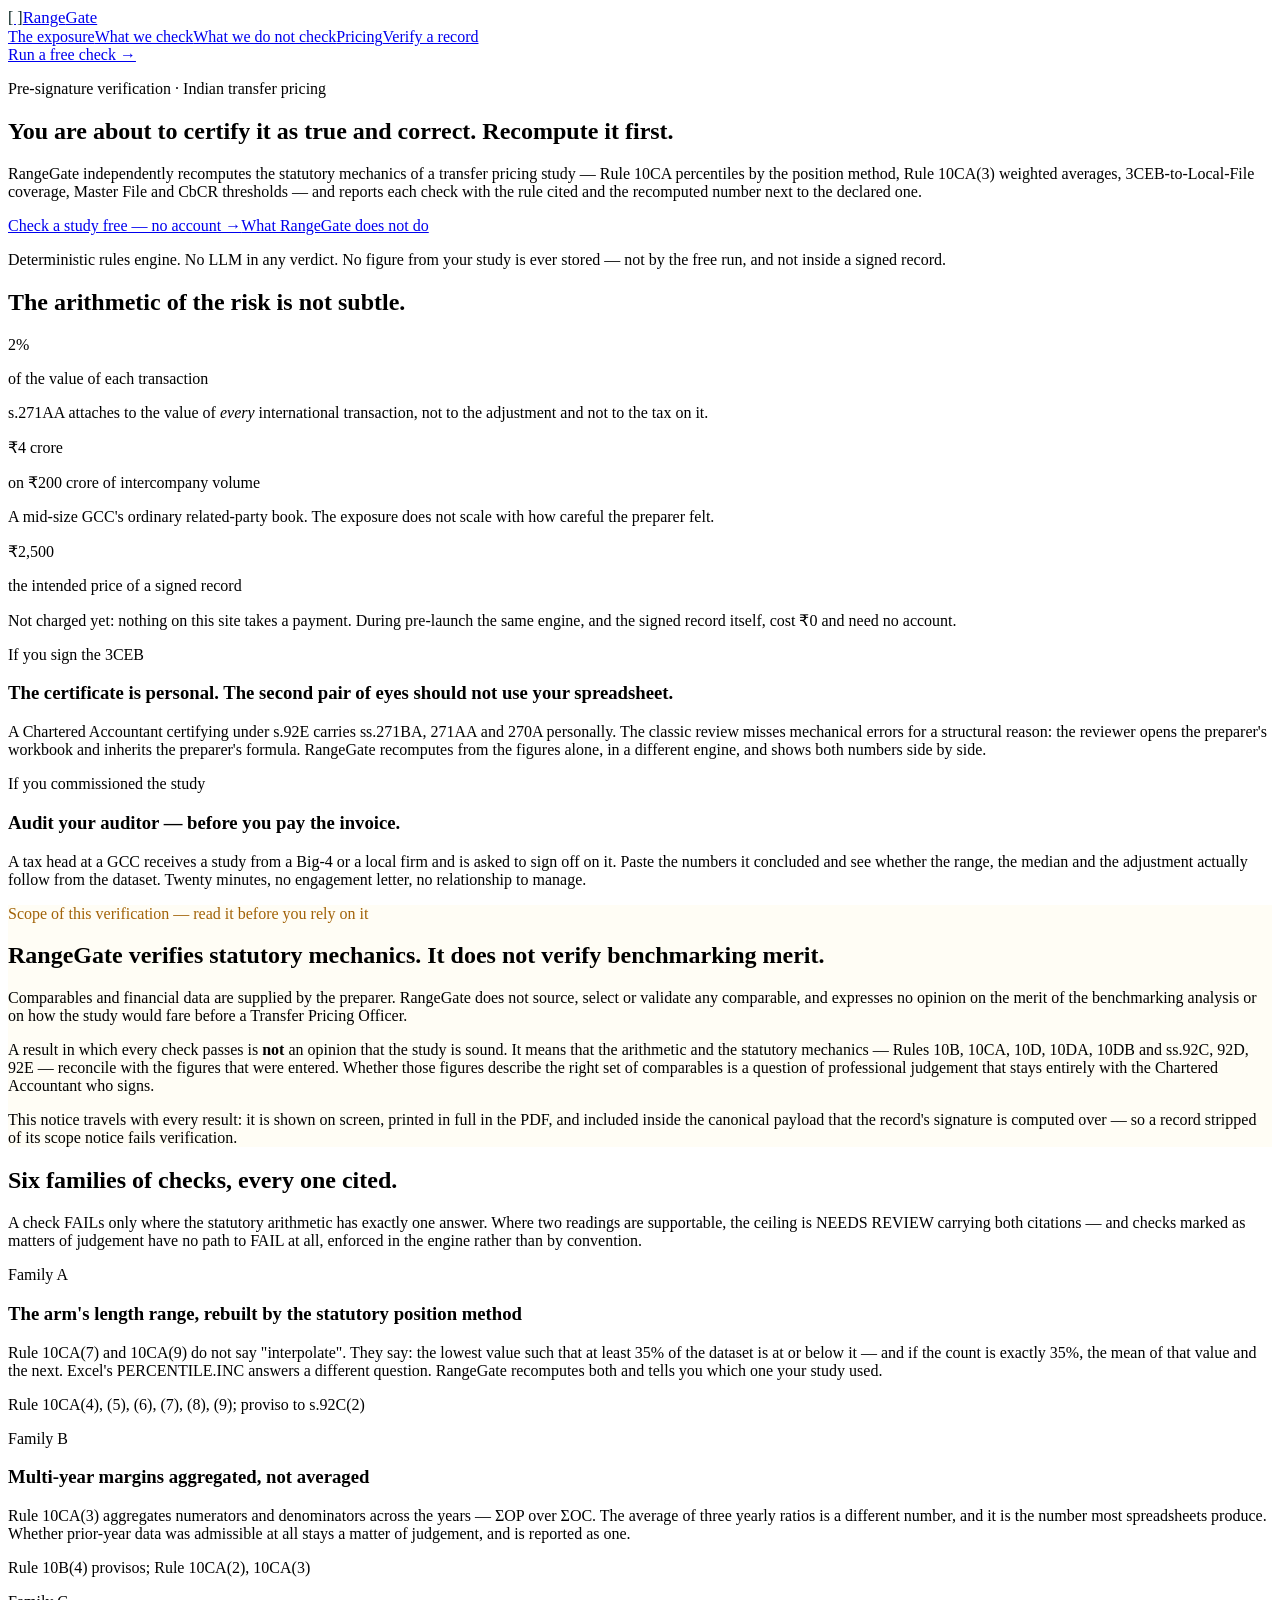
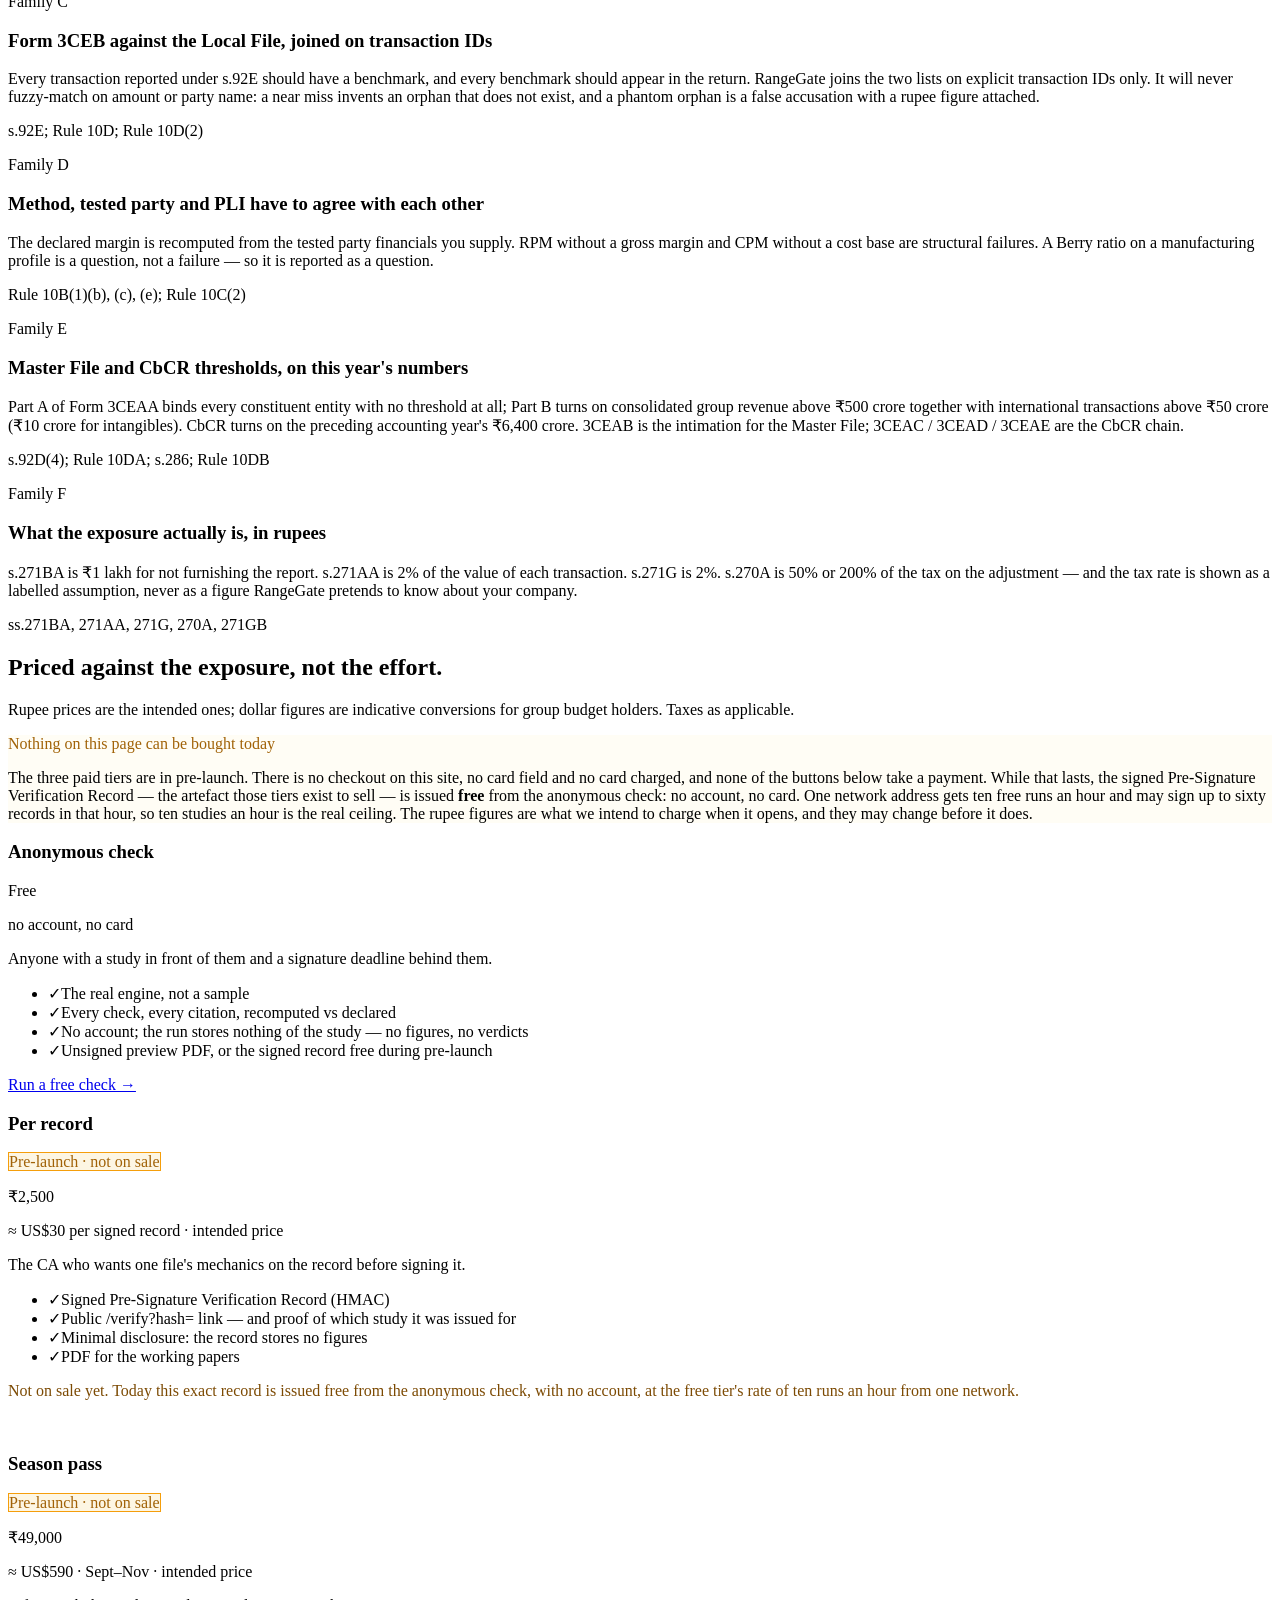
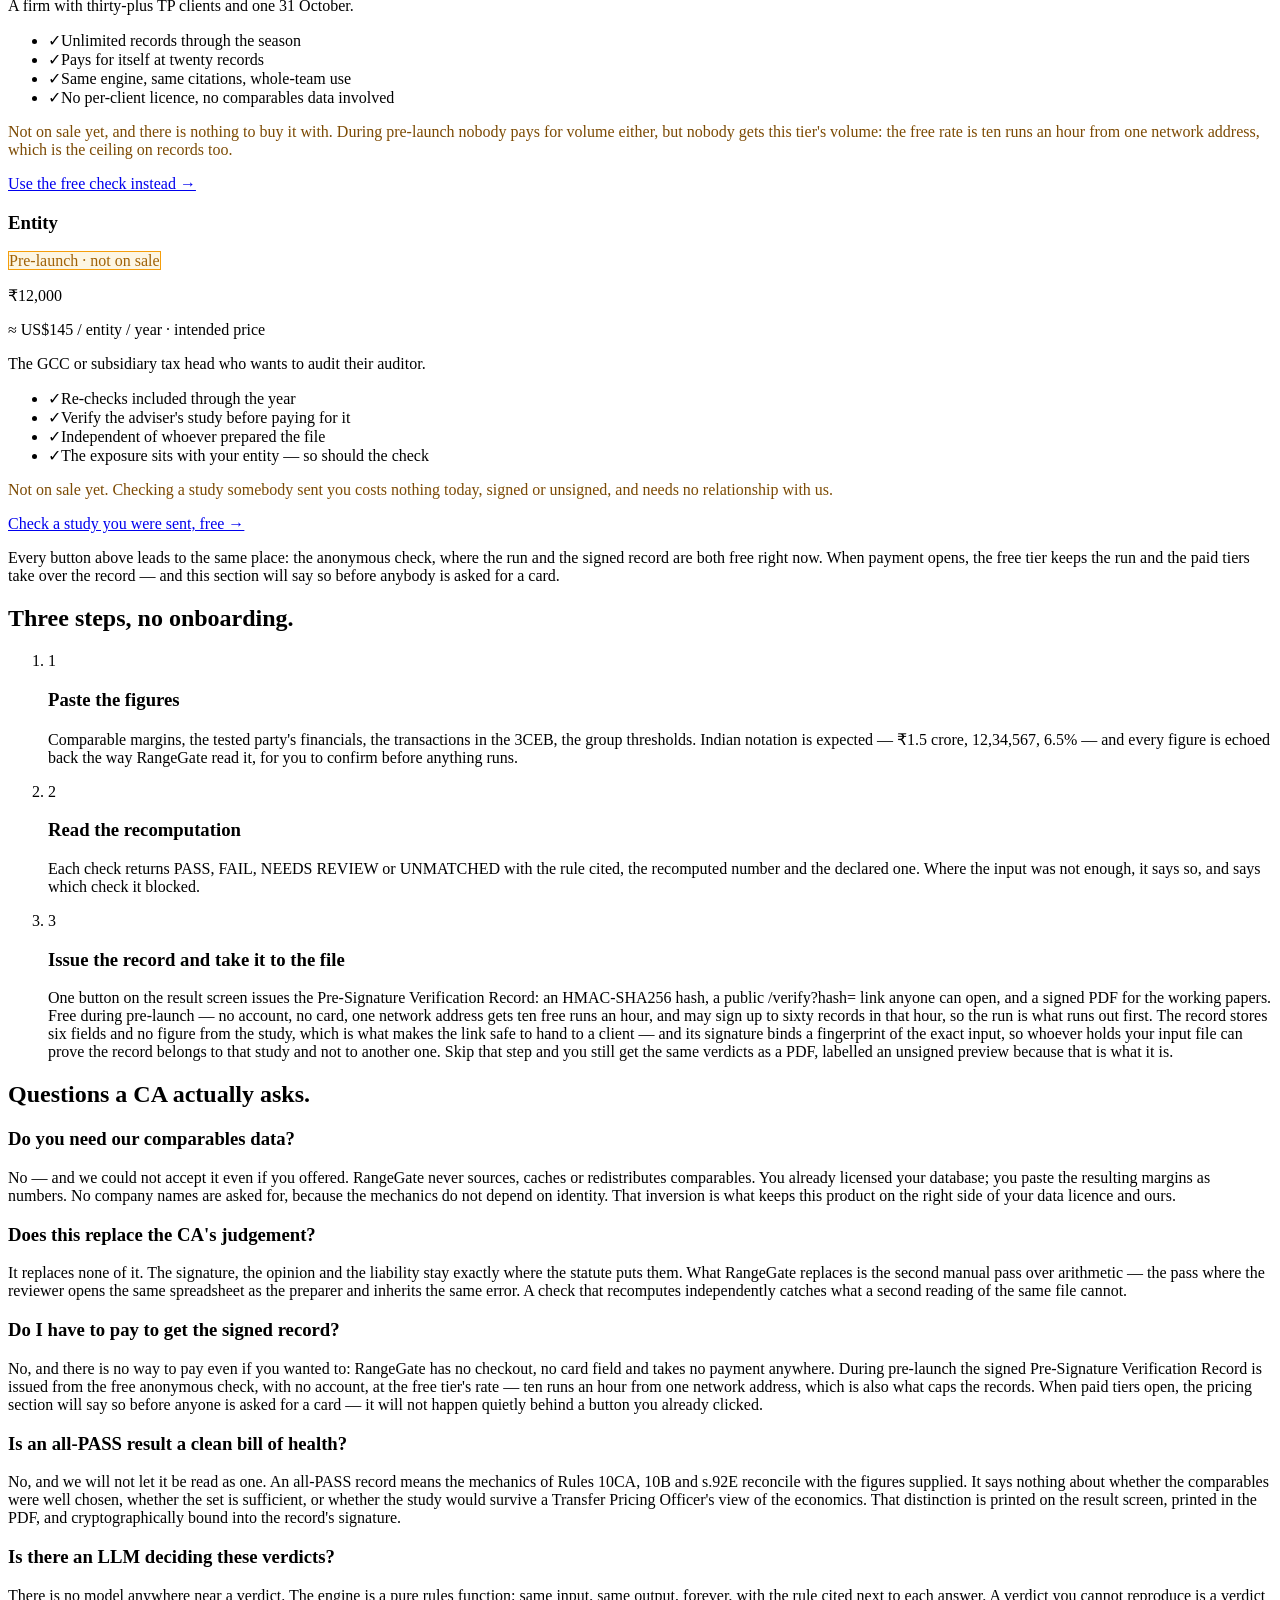
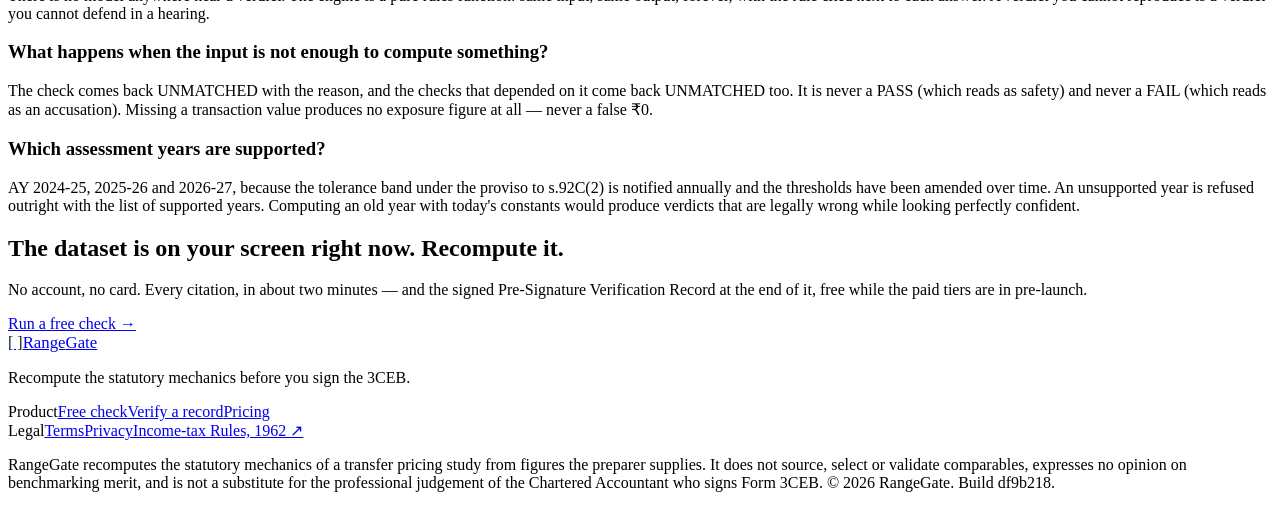
==== commit 392340be: "deploy rangegate @ df9b218 Build estatico de freakiedogs-oss/rangegate commit df9b218333c702f78bb65b" ====
--- a/index.html
+++ b/index.html
@@ -1 +1 @@
-<!DOCTYPE html><html lang="en"><head><meta charSet="utf-8"/><meta name="viewport" content="width=device-width, initial-scale=1"/><link rel="stylesheet" href="/rangegate-web/_next/static/chunks/3_e15935u0yu4.css" data-precedence="next"/><link rel="preload" as="script" fetchPriority="low" href="/rangegate-web/_next/static/chunks/01dkdyukbdpqq.js"/><script src="/rangegate-web/_next/static/chunks/27jktro2p5rq9.js" async=""></script><script src="/rangegate-web/_next/static/chunks/2dl-7m-9fo5cr.js" async=""></script><script src="/rangegate-web/_next/static/chunks/25o46h8mdjlrg.js" async=""></script><script src="/rangegate-web/_next/static/chunks/turbopack-2zcenpd78ojzp.js" async=""></script><script src="/rangegate-web/_next/static/chunks/05-c3ty_6dwfk.js" async=""></script><script src="/rangegate-web/_next/static/chunks/14mrh2-p_w84d.js" async=""></script><script src="/rangegate-web/_next/static/chunks/1rxncug86bump.js" async=""></script><meta name="rangegate-build" content="337198e"/><title>RangeGate — Pre-signature verification for Indian transfer pricing studies</title><meta name="description" content="RangeGate recomputes the statutory mechanics of an Indian transfer pricing study before the Chartered Accountant signs Form 3CEB: Rule 10CA percentiles by the position method, Rule 10CA(3) weighted averages, 3CEB-to-Local-File coverage, Master File and CbCR thresholds, and the s.271AA exposure. Deterministic, cited, no LLM in the verdict."/><meta name="keywords" content="transfer pricing India,Form 3CEB verification,Rule 10CA arm&#x27;s length range,section 271AA penalty,transfer pricing study review,Master File 3CEAA CbCR"/><meta name="robots" content="noindex"/><link rel="canonical" href="https://freakiedogs-oss.github.io/rangegate-web/"/><meta property="og:title" content="RangeGate — Pre-signature verification for Indian transfer pricing studies"/><meta property="og:description" content="Recompute the statutory mechanics before you sign the 3CEB."/><meta property="og:url" content="https://freakiedogs-oss.github.io/rangegate-web/"/><meta property="og:site_name" content="RangeGate"/><meta property="og:type" content="website"/><meta name="twitter:card" content="summary_large_image"/><meta name="twitter:title" content="RangeGate — Pre-signature verification for Indian transfer pricing studies"/><meta name="twitter:description" content="Recompute the statutory mechanics before you sign the 3CEB."/><script src="/rangegate-web/_next/static/chunks/0cz1d0mv5g_q7.js" noModule=""></script></head><body><div hidden=""><!--$--><!--/$--></div><header class="sticky top-0 z-40 border-b border-line bg-paper/90 backdrop-blur"><nav class="mx-auto flex max-w-6xl items-center justify-between px-5 py-3"><a class="inline-flex items-center gap-2 font-semibold tracking-tight" href="/rangegate-web/"><span aria-hidden="true" class="inline-flex h-7 w-7 items-center justify-center rounded-md text-sm font-bold" style="background:var(--brand);color:#04201d">[ ]</span><span class="text-ink" style="font-size:1.05rem">Range<span style="color:var(--brand-deep)">Gate</span></span></a><div class="hidden items-center gap-6 text-sm text-muted md:flex"><a class="hover:text-ink" href="/rangegate-web/#exposure">The exposure</a><a class="hover:text-ink" href="/rangegate-web/#checks">What we check</a><a class="hover:text-ink" href="/rangegate-web/#scope">What we do not check</a><a class="hover:text-ink" href="/rangegate-web/#pricing">Pricing</a><a class="hover:text-ink" href="/rangegate-web/verify/">Verify a record</a></div><a class="rounded-lg px-3.5 py-2 text-sm font-semibold text-white" style="background:var(--ink)" href="/rangegate-web/check/try/">Run a free check →</a></nav></header><main><section style="background:var(--ink)" class="text-white"><div class="mx-auto max-w-6xl px-5 py-20 md:py-28"><p class="text-xs font-semibold uppercase tracking-[0.2em]" style="color:var(--brand)">Pre-signature verification · Indian transfer pricing</p><h1 class="mt-4 max-w-4xl text-4xl font-bold leading-[1.08] tracking-tight md:text-6xl">You are about to certify it as true and correct. Recompute it first.</h1><p class="mt-6 max-w-2xl text-lg leading-relaxed text-white/70">RangeGate independently recomputes the statutory mechanics of a transfer pricing study — Rule 10CA percentiles by the position method, Rule 10CA(3) weighted averages, 3CEB-to-Local-File coverage, Master File and CbCR thresholds — and reports each check with the rule cited and the recomputed number next to the declared one.</p><div class="mt-9 flex flex-col gap-3 sm:flex-row sm:items-center"><a class="rounded-xl px-6 py-3.5 text-center text-base font-semibold text-[#04201d]" style="background:var(--brand)" href="/rangegate-web/check/try/">Check a study free — no account →</a><a href="#scope" class="rounded-xl border border-white/20 px-6 py-3.5 text-center text-base font-medium text-white/90 hover:bg-white/5">What RangeGate does not do</a></div><p class="mt-6 text-sm text-white/50">Deterministic rules engine. No LLM in any verdict. No figure from your study is ever stored — not by the free run, and not inside a signed record.</p></div></section><section id="exposure" class="mx-auto max-w-6xl px-5 py-16 md:py-20"><h2 class="text-2xl font-bold tracking-tight md:text-3xl">The arithmetic of the risk is not subtle.</h2><div class="mt-8 grid gap-5 md:grid-cols-3"><div class="rounded-xl border border-line bg-white p-6"><p class="text-3xl font-bold" style="color:var(--v-fail)">2%</p><p class="mt-2 text-sm font-semibold">of the value of each transaction</p><p class="mt-2 text-sm leading-relaxed text-muted">s.271AA attaches to the value of <em>every</em> international transaction, not to the adjustment and not to the tax on it.</p></div><div class="rounded-xl border border-line bg-white p-6"><p class="text-3xl font-bold" style="color:var(--v-fail)">₹4 crore</p><p class="mt-2 text-sm font-semibold">on ₹200 crore of intercompany volume</p><p class="mt-2 text-sm leading-relaxed text-muted">A mid-size GCC&#x27;s ordinary related-party book. The exposure does not scale with how careful the preparer felt.</p></div><div class="rounded-xl border border-line bg-white p-6"><p class="text-3xl font-bold" style="color:var(--brand-deep)">₹2,500</p><p class="mt-2 text-sm font-semibold">the intended price of a signed record</p><p class="mt-2 text-sm leading-relaxed text-muted">Not charged yet: nothing on this site takes a payment. During pre-launch the same engine, and the signed record itself, cost ₹0 and need no account.</p></div></div><div class="mt-10 grid gap-6 md:grid-cols-2"><div class="rounded-xl p-6 text-white" style="background:var(--ink-800)"><p class="text-xs font-semibold uppercase tracking-[0.16em]" style="color:var(--brand)">If you sign the 3CEB</p><h3 class="mt-3 text-xl font-semibold">The certificate is personal. The second pair of eyes should not use your spreadsheet.</h3><p class="mt-3 text-sm leading-relaxed text-white/70">A Chartered Accountant certifying under s.92E carries ss.271BA, 271AA and 270A personally. The classic review misses mechanical errors for a structural reason: the reviewer opens the preparer&#x27;s workbook and inherits the preparer&#x27;s formula. RangeGate recomputes from the figures alone, in a different engine, and shows both numbers side by side.</p></div><div class="rounded-xl p-6 text-white" style="background:var(--ink-800)"><p class="text-xs font-semibold uppercase tracking-[0.16em]" style="color:var(--brand)">If you commissioned the study</p><h3 class="mt-3 text-xl font-semibold">Audit your auditor — before you pay the invoice.</h3><p class="mt-3 text-sm leading-relaxed text-white/70">A tax head at a GCC receives a study from a Big-4 or a local firm and is asked to sign off on it. Paste the numbers it concluded and see whether the range, the median and the adjustment actually follow from the dataset. Twenty minutes, no engagement letter, no relationship to manage.</p></div></div></section><section id="scope" class="border-y border-line" style="background:#fffdf5"><div class="mx-auto max-w-4xl px-5 py-14"><p class="text-xs font-semibold uppercase tracking-[0.18em]" style="color:#a16207">Scope of this verification — read it before you rely on it</p><h2 class="mt-3 text-2xl font-bold tracking-tight md:text-3xl">RangeGate verifies statutory mechanics. It does not verify benchmarking merit.</h2><div class="mt-5 space-y-4 text-base leading-relaxed"><p>Comparables and financial data are supplied by the preparer. RangeGate does not source, select or validate any comparable, and expresses no opinion on the merit of the benchmarking analysis or on how the study would fare before a Transfer Pricing Officer.</p><p>A result in which every check passes is <strong>not</strong> an opinion that the study is sound. It means that the arithmetic and the statutory mechanics — Rules 10B, 10CA, 10D, 10DA, 10DB and ss.92C, 92D, 92E — reconcile with the figures that were entered. Whether those figures describe the right set of comparables is a question of professional judgement that stays entirely with the Chartered Accountant who signs.</p><p>This notice travels with every result: it is shown on screen, printed in full in the PDF, and included inside the canonical payload that the record&#x27;s signature is computed over — so a record stripped of its scope notice fails verification.</p></div></div></section><section id="checks" class="mx-auto max-w-6xl px-5 py-16 md:py-20"><h2 class="text-2xl font-bold tracking-tight md:text-3xl">Six families of checks, every one cited.</h2><p class="mt-3 max-w-3xl text-muted">A check FAILs only where the statutory arithmetic has exactly one answer. Where two readings are supportable, the ceiling is NEEDS REVIEW carrying both citations — and checks marked as matters of judgement have no path to FAIL at all, enforced in the engine rather than by convention.</p><div class="mt-8 grid gap-5 md:grid-cols-2"><article class="rounded-xl border border-line bg-white p-6"><p class="text-xs font-semibold uppercase tracking-[0.16em]" style="color:var(--brand-deep)">Family A</p><h3 class="mt-2 text-lg font-semibold leading-snug">The arm&#x27;s length range, rebuilt by the statutory position method</h3><p class="mt-3 text-sm leading-relaxed text-muted">Rule 10CA(7) and 10CA(9) do not say &quot;interpolate&quot;. They say: the lowest value such that at least 35% of the dataset is at or below it — and if the count is exactly 35%, the mean of that value and the next. Excel&#x27;s PERCENTILE.INC answers a different question. RangeGate recomputes both and tells you which one your study used.</p><p class="mt-4 font-mono text-xs text-ink/60">Rule 10CA(4), (5), (6), (7), (8), (9); proviso to s.92C(2)</p></article><article class="rounded-xl border border-line bg-white p-6"><p class="text-xs font-semibold uppercase tracking-[0.16em]" style="color:var(--brand-deep)">Family B</p><h3 class="mt-2 text-lg font-semibold leading-snug">Multi-year margins aggregated, not averaged</h3><p class="mt-3 text-sm leading-relaxed text-muted">Rule 10CA(3) aggregates numerators and denominators across the years — ΣOP over ΣOC. The average of three yearly ratios is a different number, and it is the number most spreadsheets produce. Whether prior-year data was admissible at all stays a matter of judgement, and is reported as one.</p><p class="mt-4 font-mono text-xs text-ink/60">Rule 10B(4) provisos; Rule 10CA(2), 10CA(3)</p></article><article class="rounded-xl border border-line bg-white p-6"><p class="text-xs font-semibold uppercase tracking-[0.16em]" style="color:var(--brand-deep)">Family C</p><h3 class="mt-2 text-lg font-semibold leading-snug">Form 3CEB against the Local File, joined on transaction IDs</h3><p class="mt-3 text-sm leading-relaxed text-muted">Every transaction reported under s.92E should have a benchmark, and every benchmark should appear in the return. RangeGate joins the two lists on explicit transaction IDs only. It will never fuzzy-match on amount or party name: a near miss invents an orphan that does not exist, and a phantom orphan is a false accusation with a rupee figure attached.</p><p class="mt-4 font-mono text-xs text-ink/60">s.92E; Rule 10D; Rule 10D(2)</p></article><article class="rounded-xl border border-line bg-white p-6"><p class="text-xs font-semibold uppercase tracking-[0.16em]" style="color:var(--brand-deep)">Family D</p><h3 class="mt-2 text-lg font-semibold leading-snug">Method, tested party and PLI have to agree with each other</h3><p class="mt-3 text-sm leading-relaxed text-muted">The declared margin is recomputed from the tested party financials you supply. RPM without a gross margin and CPM without a cost base are structural failures. A Berry ratio on a manufacturing profile is a question, not a failure — so it is reported as a question.</p><p class="mt-4 font-mono text-xs text-ink/60">Rule 10B(1)(b), (c), (e); Rule 10C(2)</p></article><article class="rounded-xl border border-line bg-white p-6"><p class="text-xs font-semibold uppercase tracking-[0.16em]" style="color:var(--brand-deep)">Family E</p><h3 class="mt-2 text-lg font-semibold leading-snug">Master File and CbCR thresholds, on this year&#x27;s numbers</h3><p class="mt-3 text-sm leading-relaxed text-muted">Part A of Form 3CEAA binds every constituent entity with no threshold at all; Part B turns on consolidated group revenue above ₹500 crore together with international transactions above ₹50 crore (₹10 crore for intangibles). CbCR turns on the preceding accounting year&#x27;s ₹6,400 crore. 3CEAB is the intimation for the Master File; 3CEAC / 3CEAD / 3CEAE are the CbCR chain.</p><p class="mt-4 font-mono text-xs text-ink/60">s.92D(4); Rule 10DA; s.286; Rule 10DB</p></article><article class="rounded-xl border border-line bg-white p-6"><p class="text-xs font-semibold uppercase tracking-[0.16em]" style="color:var(--brand-deep)">Family F</p><h3 class="mt-2 text-lg font-semibold leading-snug">What the exposure actually is, in rupees</h3><p class="mt-3 text-sm leading-relaxed text-muted">s.271BA is ₹1 lakh for not furnishing the report. s.271AA is 2% of the value of each transaction. s.271G is 2%. s.270A is 50% or 200% of the tax on the adjustment — and the tax rate is shown as a labelled assumption, never as a figure RangeGate pretends to know about your company.</p><p class="mt-4 font-mono text-xs text-ink/60">ss.271BA, 271AA, 271G, 270A, 271GB</p></article></div></section><section id="pricing" class="border-t border-line bg-white"><div class="mx-auto max-w-6xl px-5 py-16 md:py-20"><h2 class="text-2xl font-bold tracking-tight md:text-3xl">Priced against the exposure, not the effort.</h2><p class="mt-3 max-w-3xl text-muted">Rupee prices are the intended ones; dollar figures are indicative conversions for group budget holders. Taxes as applicable.</p><div class="mt-6 rounded-xl border-2 p-5" style="border-color:#f59e0b;background:#fffdf5" role="note"><p class="text-sm font-bold uppercase tracking-[0.14em]" style="color:#a16207">Nothing on this page can be bought today</p><p class="mt-3 text-sm leading-relaxed">The three paid tiers are in pre-launch. There is no checkout on this site, no card field and no card charged, and none of the buttons below take a payment. While that lasts, the signed Pre-Signature Verification Record — the artefact those tiers exist to sell — is issued<!-- --> <strong>free</strong> from the anonymous check: no account, no card. One network address gets ten free runs an hour and may sign up to sixty records in that hour, so ten studies an hour is the real ceiling. The rupee figures are what we intend to charge when it opens, and they may change before it does.</p></div><div class="mt-8 grid gap-5 md:grid-cols-2 lg:grid-cols-4"><div class="flex flex-col rounded-xl border bg-white p-6" style="border-color:var(--line);border-width:1px"><div class="flex flex-wrap items-center gap-2"><h3 class="text-sm font-semibold uppercase tracking-wide text-muted">Anonymous check</h3></div><p class="mt-3 text-3xl font-bold tracking-tight">Free</p><p class="mt-1 text-sm text-muted">no account, no card</p><p class="mt-4 text-sm leading-relaxed">Anyone with a study in front of them and a signature deadline behind them.</p><ul class="mt-4 flex-1 space-y-2 text-sm text-muted"><li class="flex gap-2"><span aria-hidden="true" style="color:var(--brand-deep)">✓</span><span>The real engine, not a sample</span></li><li class="flex gap-2"><span aria-hidden="true" style="color:var(--brand-deep)">✓</span><span>Every check, every citation, recomputed vs declared</span></li><li class="flex gap-2"><span aria-hidden="true" style="color:var(--brand-deep)">✓</span><span>No account; the run stores nothing of the study — no figures, no verdicts</span></li><li class="flex gap-2"><span aria-hidden="true" style="color:var(--brand-deep)">✓</span><span>Unsigned preview PDF, or the signed record free during pre-launch</span></li></ul><a class="mt-4 rounded-lg px-4 py-2.5 text-center text-sm font-semibold" style="border:1px solid var(--line)" href="/rangegate-web/check/try/">Run a free check →</a></div><div class="flex flex-col rounded-xl border bg-white p-6" style="border-color:var(--brand-deep);border-width:2px"><div class="flex flex-wrap items-center gap-2"><h3 class="text-sm font-semibold uppercase tracking-wide text-muted">Per record</h3><span class="rounded-md px-2 py-0.5 text-[10px] font-bold uppercase tracking-wide" style="background:#fdf6e3;color:#a16207;border:1px solid #f59e0b">Pre-launch · not on sale</span></div><p class="mt-3 text-3xl font-bold tracking-tight">₹2,500</p><p class="mt-1 text-sm text-muted">≈ US$30 per signed record · intended price</p><p class="mt-4 text-sm leading-relaxed">The CA who wants one file&#x27;s mechanics on the record before signing it.</p><ul class="mt-4 flex-1 space-y-2 text-sm text-muted"><li class="flex gap-2"><span aria-hidden="true" style="color:var(--brand-deep)">✓</span><span>Signed Pre-Signature Verification Record (HMAC)</span></li><li class="flex gap-2"><span aria-hidden="true" style="color:var(--brand-deep)">✓</span><span>Public /verify?hash= link — and proof of which study it was issued for</span></li><li class="flex gap-2"><span aria-hidden="true" style="color:var(--brand-deep)">✓</span><span>Minimal disclosure: the record stores no figures</span></li><li class="flex gap-2"><span aria-hidden="true" style="color:var(--brand-deep)">✓</span><span>PDF for the working papers</span></li></ul><p class="mt-4 rounded-lg border border-dashed p-3 text-xs leading-relaxed" style="border-color:#f59e0b;color:#7c4a03">Not on sale yet. Today this exact record is issued free from the anonymous check, with no account, at the free tier&#x27;s rate of ten runs an hour from one network.</p><a class="mt-4 rounded-lg px-4 py-2.5 text-center text-sm font-semibold" style="background:var(--ink);color:#fff" href="/rangegate-web/check/try/">Issue this record free →</a></div><div class="flex flex-col rounded-xl border bg-white p-6" style="border-color:var(--line);border-width:1px"><div class="flex flex-wrap items-center gap-2"><h3 class="text-sm font-semibold uppercase tracking-wide text-muted">Season pass</h3><span class="rounded-md px-2 py-0.5 text-[10px] font-bold uppercase tracking-wide" style="background:#fdf6e3;color:#a16207;border:1px solid #f59e0b">Pre-launch · not on sale</span></div><p class="mt-3 text-3xl font-bold tracking-tight">₹49,000</p><p class="mt-1 text-sm text-muted">≈ US$590 · Sept–Nov · intended price</p><p class="mt-4 text-sm leading-relaxed">A firm with thirty-plus TP clients and one 31 October.</p><ul class="mt-4 flex-1 space-y-2 text-sm text-muted"><li class="flex gap-2"><span aria-hidden="true" style="color:var(--brand-deep)">✓</span><span>Unlimited records through the season</span></li><li class="flex gap-2"><span aria-hidden="true" style="color:var(--brand-deep)">✓</span><span>Pays for itself at twenty records</span></li><li class="flex gap-2"><span aria-hidden="true" style="color:var(--brand-deep)">✓</span><span>Same engine, same citations, whole-team use</span></li><li class="flex gap-2"><span aria-hidden="true" style="color:var(--brand-deep)">✓</span><span>No per-client licence, no comparables data involved</span></li></ul><p class="mt-4 rounded-lg border border-dashed p-3 text-xs leading-relaxed" style="border-color:#f59e0b;color:#7c4a03">Not on sale yet, and there is nothing to buy it with. During pre-launch nobody pays for volume either, but nobody gets this tier&#x27;s volume: the free rate is ten runs an hour from one network address, which is the ceiling on records too.</p><a class="mt-4 rounded-lg px-4 py-2.5 text-center text-sm font-semibold" style="border:1px solid var(--line)" href="/rangegate-web/check/try/">Use the free check instead →</a></div><div class="flex flex-col rounded-xl border bg-white p-6" style="border-color:var(--line);border-width:1px"><div class="flex flex-wrap items-center gap-2"><h3 class="text-sm font-semibold uppercase tracking-wide text-muted">Entity</h3><span class="rounded-md px-2 py-0.5 text-[10px] font-bold uppercase tracking-wide" style="background:#fdf6e3;color:#a16207;border:1px solid #f59e0b">Pre-launch · not on sale</span></div><p class="mt-3 text-3xl font-bold tracking-tight">₹12,000</p><p class="mt-1 text-sm text-muted">≈ US$145 / entity / year · intended price</p><p class="mt-4 text-sm leading-relaxed">The GCC or subsidiary tax head who wants to audit their auditor.</p><ul class="mt-4 flex-1 space-y-2 text-sm text-muted"><li class="flex gap-2"><span aria-hidden="true" style="color:var(--brand-deep)">✓</span><span>Re-checks included through the year</span></li><li class="flex gap-2"><span aria-hidden="true" style="color:var(--brand-deep)">✓</span><span>Verify the adviser&#x27;s study before paying for it</span></li><li class="flex gap-2"><span aria-hidden="true" style="color:var(--brand-deep)">✓</span><span>Independent of whoever prepared the file</span></li><li class="flex gap-2"><span aria-hidden="true" style="color:var(--brand-deep)">✓</span><span>The exposure sits with your entity — so should the check</span></li></ul><p class="mt-4 rounded-lg border border-dashed p-3 text-xs leading-relaxed" style="border-color:#f59e0b;color:#7c4a03">Not on sale yet. Checking a study somebody sent you costs nothing today, signed or unsigned, and needs no relationship with us.</p><a class="mt-4 rounded-lg px-4 py-2.5 text-center text-sm font-semibold" style="border:1px solid var(--line)" href="/rangegate-web/check/try/">Check a study you were sent, free →</a></div></div><p class="mt-6 text-sm text-muted">Every button above leads to the same place: the anonymous check, where the run and the signed record are both free right now. When payment opens, the free tier keeps the run and the paid tiers take over the record — and this section will say so before anybody is asked for a card.</p></div></section><section class="mx-auto max-w-6xl px-5 py-16 md:py-20"><h2 class="text-2xl font-bold tracking-tight md:text-3xl">Three steps, no onboarding.</h2><ol class="mt-8 grid gap-5 md:grid-cols-3"><li class="rounded-xl border border-line bg-white p-6"><span class="inline-flex h-8 w-8 items-center justify-center rounded-full text-sm font-bold text-white" style="background:var(--brand-deep)">1</span><h3 class="mt-3 text-lg font-semibold">Paste the figures</h3><p class="mt-2 text-sm leading-relaxed text-muted">Comparable margins, the tested party&#x27;s financials, the transactions in the 3CEB, the group thresholds. Indian notation is expected — ₹1.5 crore, 12,34,567, 6.5% — and every figure is echoed back the way RangeGate read it, for you to confirm before anything runs.</p></li><li class="rounded-xl border border-line bg-white p-6"><span class="inline-flex h-8 w-8 items-center justify-center rounded-full text-sm font-bold text-white" style="background:var(--brand-deep)">2</span><h3 class="mt-3 text-lg font-semibold">Read the recomputation</h3><p class="mt-2 text-sm leading-relaxed text-muted">Each check returns PASS, FAIL, NEEDS REVIEW or UNMATCHED with the rule cited, the recomputed number and the declared one. Where the input was not enough, it says so, and says which check it blocked.</p></li><li class="rounded-xl border border-line bg-white p-6"><span class="inline-flex h-8 w-8 items-center justify-center rounded-full text-sm font-bold text-white" style="background:var(--brand-deep)">3</span><h3 class="mt-3 text-lg font-semibold">Issue the record and take it to the file</h3><p class="mt-2 text-sm leading-relaxed text-muted">One button on the result screen issues the Pre-Signature Verification Record: an HMAC-SHA256 hash, a public /verify?hash= link anyone can open, and a signed PDF for the working papers. Free during pre-launch — no account, no card, one network address gets ten free runs an hour, and may sign up to sixty records in that hour, so the run is what runs out first. The record stores six fields and no figure from the study, which is what makes the link safe to hand to a client — and its signature binds a fingerprint of the exact input, so whoever holds your input file can prove the record belongs to that study and not to another one. Skip that step and you still get the same verdicts as a PDF, labelled an unsigned preview because that is what it is.</p></li></ol></section><section class="border-t border-line bg-white"><div class="mx-auto max-w-3xl px-5 py-16"><h2 class="text-2xl font-bold tracking-tight md:text-3xl">Questions a CA actually asks.</h2><div class="mt-8 space-y-6"><div><h3 class="font-semibold">Do you need our comparables data?</h3><p class="mt-2 text-sm leading-relaxed text-muted">No — and we could not accept it even if you offered. RangeGate never sources, caches or redistributes comparables. You already licensed your database; you paste the resulting margins as numbers. No company names are asked for, because the mechanics do not depend on identity. That inversion is what keeps this product on the right side of your data licence and ours.</p></div><div><h3 class="font-semibold">Does this replace the CA&#x27;s judgement?</h3><p class="mt-2 text-sm leading-relaxed text-muted">It replaces none of it. The signature, the opinion and the liability stay exactly where the statute puts them. What RangeGate replaces is the second manual pass over arithmetic — the pass where the reviewer opens the same spreadsheet as the preparer and inherits the same error. A check that recomputes independently catches what a second reading of the same file cannot.</p></div><div><h3 class="font-semibold">Do I have to pay to get the signed record?</h3><p class="mt-2 text-sm leading-relaxed text-muted">No, and there is no way to pay even if you wanted to: RangeGate has no checkout, no card field and takes no payment anywhere. During pre-launch the signed Pre-Signature Verification Record is issued from the free anonymous check, with no account, at the free tier&#x27;s rate — ten runs an hour from one network address, which is also what caps the records. When paid tiers open, the pricing section will say so before anyone is asked for a card — it will not happen quietly behind a button you already clicked.</p></div><div><h3 class="font-semibold">Is an all-PASS result a clean bill of health?</h3><p class="mt-2 text-sm leading-relaxed text-muted">No, and we will not let it be read as one. An all-PASS record means the mechanics of Rules 10CA, 10B and s.92E reconcile with the figures supplied. It says nothing about whether the comparables were well chosen, whether the set is sufficient, or whether the study would survive a Transfer Pricing Officer&#x27;s view of the economics. That distinction is printed on the result screen, printed in the PDF, and cryptographically bound into the record&#x27;s signature.</p></div><div><h3 class="font-semibold">Is there an LLM deciding these verdicts?</h3><p class="mt-2 text-sm leading-relaxed text-muted">There is no model anywhere near a verdict. The engine is a pure rules function: same input, same output, forever, with the rule cited next to each answer. A verdict you cannot reproduce is a verdict you cannot defend in a hearing.</p></div><div><h3 class="font-semibold">What happens when the input is not enough to compute something?</h3><p class="mt-2 text-sm leading-relaxed text-muted">The check comes back UNMATCHED with the reason, and the checks that depended on it come back UNMATCHED too. It is never a PASS (which reads as safety) and never a FAIL (which reads as an accusation). Missing a transaction value produces no exposure figure at all — never a false ₹0.</p></div><div><h3 class="font-semibold">Which assessment years are supported?</h3><p class="mt-2 text-sm leading-relaxed text-muted">AY 2024-25, 2025-26 and 2026-27, because the tolerance band under the proviso to s.92C(2) is notified annually and the thresholds have been amended over time. An unsupported year is refused outright with the list of supported years. Computing an old year with today&#x27;s constants would produce verdicts that are legally wrong while looking perfectly confident.</p></div></div></div></section><section style="background:var(--ink)" class="text-white"><div class="mx-auto max-w-4xl px-5 py-16 text-center"><h2 class="text-2xl font-bold tracking-tight md:text-3xl">The dataset is on your screen right now. Recompute it.</h2><p class="mx-auto mt-4 max-w-2xl text-white/70">No account, no card. Every citation, in about two minutes — and the signed Pre-Signature Verification Record at the end of it, free while the paid tiers are in pre-launch.</p><a class="mt-8 inline-block rounded-xl px-7 py-3.5 text-base font-semibold text-[#04201d]" style="background:var(--brand)" href="/rangegate-web/check/try/">Run a free check →</a></div></section></main><footer class="mt-24 border-t border-line text-white/70" style="background:var(--ink)"><div class="mx-auto max-w-6xl px-5 py-12"><div class="flex flex-col justify-between gap-8 md:flex-row"><div class="max-w-sm"><a class="inline-flex items-center gap-2 font-semibold tracking-tight" href="/rangegate-web/"><span aria-hidden="true" class="inline-flex h-7 w-7 items-center justify-center rounded-md text-sm font-bold" style="background:var(--brand);color:#04201d">[ ]</span><span class="text-white" style="font-size:1.05rem">Range<span style="color:var(--brand)">Gate</span></span></a><p class="mt-3 text-sm leading-relaxed text-white/60">Recompute the statutory mechanics before you sign the 3CEB.</p></div><div class="flex gap-12 text-sm"><div class="flex flex-col gap-2"><span class="text-white/40">Product</span><a class="hover:text-white" href="/rangegate-web/check/try/">Free check</a><a class="hover:text-white" href="/rangegate-web/verify/">Verify a record</a><a class="hover:text-white" href="/rangegate-web/#pricing">Pricing</a></div><div class="flex flex-col gap-2"><span class="text-white/40">Legal</span><a class="hover:text-white" href="/rangegate-web/terms/">Terms</a><a class="hover:text-white" href="/rangegate-web/privacy/">Privacy</a><a href="https://incometaxindia.gov.in/pages/rules/income-tax-rules-1962.aspx" target="_blank" rel="noopener noreferrer" class="hover:text-white">Income-tax Rules, 1962 ↗</a></div></div></div><p class="mt-10 border-t border-white/10 pt-6 text-xs leading-relaxed text-white/40">RangeGate recomputes the statutory mechanics of a transfer pricing study from figures the preparer supplies. It does not source, select or validate comparables, expresses no opinion on benchmarking merit, and is not a substitute for the professional judgement of the Chartered Accountant who signs Form 3CEB. © 2026 RangeGate. Build<!-- --> <span class="font-mono">337198e</span>.</p></div></footer><!--$--><!--/$--><script src="/rangegate-web/_next/static/chunks/01dkdyukbdpqq.js" id="_R_" async=""></script><script>(self.__next_f=self.__next_f||[]).push([0])</script><script>self.__next_f.push([1,"1:\"$Sreact.fragment\"\n2:I[39756,[\"/rangegate-web/_next/static/chunks/05-c3ty_6dwfk.js\",\"/rangegate-web/_next/static/chunks/14mrh2-p_w84d.js\"],\"default\"]\n3:I[37457,[\"/rangegate-web/_next/static/chunks/05-c3ty_6dwfk.js\",\"/rangegate-web/_next/static/chunks/14mrh2-p_w84d.js\"],\"default\"]\n4:I[22016,[\"/rangegate-web/_next/static/chunks/05-c3ty_6dwfk.js\",\"/rangegate-web/_next/static/chunks/14mrh2-p_w84d.js\",\"/rangegate-web/_next/static/chunks/1rxncug86bump.js\"],\"\"]\n12:I[68027,[\"/rangegate-web/_next/static/chunks/05-c3ty_6dwfk.js\",\"/rangegate-web/_next/static/chunks/14mrh2-p_w84d.js\"],\"default\",1]\n:HL[\"/rangegate-web/_next/static/chunks/3_e15935u0yu4.css\",\"style\"]\n"])</script><script>self.__next_f.push([1,"0:{\"P\":null,\"c\":[\"\",\"\"],\"q\":\"\",\"i\":false,\"f\":[[[\"\",{\"children\":[\"__PAGE__\",{}]},\"$undefined\",\"$undefined\",16],[[\"$\",\"$1\",\"c\",{\"children\":[[[\"$\",\"link\",\"0\",{\"rel\":\"stylesheet\",\"href\":\"/rangegate-web/_next/static/chunks/3_e15935u0yu4.css\",\"precedence\":\"next\",\"crossOrigin\":\"$undefined\",\"nonce\":\"$undefined\"}],[\"$\",\"script\",\"script-0\",{\"src\":\"/rangegate-web/_next/static/chunks/05-c3ty_6dwfk.js\",\"async\":true,\"nonce\":\"$undefined\"}],[\"$\",\"script\",\"script-1\",{\"src\":\"/rangegate-web/_next/static/chunks/14mrh2-p_w84d.js\",\"async\":true,\"nonce\":\"$undefined\"}]],[\"$\",\"html\",null,{\"lang\":\"en\",\"children\":[[\"$\",\"head\",null,{\"children\":[\"$\",\"meta\",null,{\"name\":\"rangegate-build\",\"content\":\"337198e\"}]}],[\"$\",\"body\",null,{\"children\":[\"$\",\"$L2\",null,{\"parallelRouterKey\":\"children\",\"error\":\"$undefined\",\"errorStyles\":\"$undefined\",\"errorScripts\":\"$undefined\",\"template\":[\"$\",\"$L3\",null,{}],\"templateStyles\":\"$undefined\",\"templateScripts\":\"$undefined\",\"notFound\":[[[\"$\",\"title\",null,{\"children\":\"404: This page could not be found.\"}],[\"$\",\"div\",null,{\"style\":{\"fontFamily\":\"system-ui,\\\"Segoe UI\\\",Roboto,Helvetica,Arial,sans-serif,\\\"Apple Color Emoji\\\",\\\"Segoe UI Emoji\\\"\",\"height\":\"100vh\",\"textAlign\":\"center\",\"display\":\"flex\",\"flexDirection\":\"column\",\"alignItems\":\"center\",\"justifyContent\":\"center\"},\"children\":[\"$\",\"div\",null,{\"children\":[[\"$\",\"style\",null,{\"dangerouslySetInnerHTML\":{\"__html\":\"body{color:#000;background:#fff;margin:0}.next-error-h1{border-right:1px solid rgba(0,0,0,.3)}@media (prefers-color-scheme:dark){body{color:#fff;background:#000}.next-error-h1{border-right:1px solid rgba(255,255,255,.3)}}\"}}],[\"$\",\"h1\",null,{\"className\":\"next-error-h1\",\"style\":{\"display\":\"inline-block\",\"margin\":\"0 20px 0 0\",\"padding\":\"0 23px 0 0\",\"fontSize\":24,\"fontWeight\":500,\"verticalAlign\":\"top\",\"lineHeight\":\"49px\"},\"children\":404}],[\"$\",\"div\",null,{\"style\":{\"display\":\"inline-block\"},\"children\":[\"$\",\"h2\",null,{\"style\":{\"fontSize\":14,\"fontWeight\":400,\"lineHeight\":\"49px\",\"margin\":0},\"children\":\"This page could not be found.\"}]}]]}]}]],[]],\"forbidden\":\"$undefined\",\"unauthorized\":\"$undefined\"}]}]]}]]}],{\"children\":[[\"$\",\"$1\",\"c\",{\"children\":[[null,[\"$\",\"header\",null,{\"className\":\"sticky top-0 z-40 border-b border-line bg-paper/90 backdrop-blur\",\"children\":[\"$\",\"nav\",null,{\"className\":\"mx-auto flex max-w-6xl items-center justify-between px-5 py-3\",\"children\":[[\"$\",\"$L4\",null,{\"href\":\"/\",\"className\":\"inline-flex items-center gap-2 font-semibold tracking-tight\",\"children\":[[\"$\",\"span\",null,{\"aria-hidden\":true,\"className\":\"inline-flex h-7 w-7 items-center justify-center rounded-md text-sm font-bold\",\"style\":{\"background\":\"var(--brand)\",\"color\":\"#04201d\"},\"children\":\"[ ]\"}],[\"$\",\"span\",null,{\"className\":\"text-ink\",\"style\":{\"fontSize\":\"1.05rem\"},\"children\":[\"Range\",[\"$\",\"span\",null,{\"style\":{\"color\":\"var(--brand-deep)\"},\"children\":\"Gate\"}]]}]]}],[\"$\",\"div\",null,{\"className\":\"hidden items-center gap-6 text-sm text-muted md:flex\",\"children\":[[\"$\",\"$L4\",null,{\"href\":\"/#exposure\",\"className\":\"hover:text-ink\",\"children\":\"The exposure\"}],[\"$\",\"$L4\",null,{\"href\":\"/#checks\",\"className\":\"hover:text-ink\",\"children\":\"What we check\"}],[\"$\",\"$L4\",null,{\"href\":\"/#scope\",\"className\":\"hover:text-ink\",\"children\":\"What we do not check\"}],[\"$\",\"$L4\",null,{\"href\":\"/#pricing\",\"className\":\"hover:text-ink\",\"children\":\"Pricing\"}],[\"$\",\"$L4\",null,{\"href\":\"/verify\",\"className\":\"hover:text-ink\",\"children\":\"Verify a record\"}]]}],[\"$\",\"$L4\",null,{\"href\":\"/check/try\",\"className\":\"rounded-lg px-3.5 py-2 text-sm font-semibold text-white\",\"style\":{\"background\":\"var(--ink)\"},\"children\":\"Run a free check →\"}]]}]}],[\"$\",\"main\",null,{\"children\":[[\"$\",\"section\",null,{\"style\":{\"background\":\"var(--ink)\"},\"className\":\"text-white\",\"children\":[\"$\",\"div\",null,{\"className\":\"mx-auto max-w-6xl px-5 py-20 md:py-28\",\"children\":[[\"$\",\"p\",null,{\"className\":\"text-xs font-semibold uppercase tracking-[0.2em]\",\"style\":{\"color\":\"var(--brand)\"},\"children\":\"Pre-signature verification · Indian transfer pricing\"}],[\"$\",\"h1\",null,{\"className\":\"mt-4 max-w-4xl text-4xl font-bold leading-[1.08] tracking-tight md:text-6xl\",\"children\":\"You are about to certify it as true and correct. Recompute it first.\"}],[\"$\",\"p\",null,{\"className\":\"mt-6 max-w-2xl text-lg leading-relaxed text-white/70\",\"children\":\"RangeGate independently recomputes the statutory mechanics of a transfer pricing study — Rule 10CA percentiles by the position method, Rule 10CA(3) weighted averages, 3CEB-to-Local-File coverage, Master File and CbCR thresholds — and reports each check with the rule cited and the recomputed number next to the declared one.\"}],\"$L5\",\"$L6\"]}]}],\"$L7\",\"$L8\",\"$L9\",\"$La\",\"$Lb\",\"$Lc\",\"$Ld\"]}],\"$Le\"],[\"$Lf\"],\"$L10\"]}],{},null,false,null]},null,false,null],\"$L11\",false]],\"m\":\"$undefined\",\"G\":[\"$12\",[\"$L13\"]],\"S\":true,\"h\":null,\"s\":\"$undefined\",\"l\":\"$undefined\",\"p\":\"$undefined\",\"d\":\"$undefined\",\"b\":\"pdokUkJXQBfGEJldRlqyH\"}\n"])</script><script>self.__next_f.push([1,"25:I[97367,[\"/rangegate-web/_next/static/chunks/05-c3ty_6dwfk.js\",\"/rangegate-web/_next/static/chunks/14mrh2-p_w84d.js\"],\"OutletBoundary\"]\n26:\"$Sreact.suspense\"\n28:I[97367,[\"/rangegate-web/_next/static/chunks/05-c3ty_6dwfk.js\",\"/rangegate-web/_next/static/chunks/14mrh2-p_w84d.js\"],\"ViewportBoundary\"]\n2a:I[97367,[\"/rangegate-web/_next/static/chunks/05-c3ty_6dwfk.js\",\"/rangegate-web/_next/static/chunks/14mrh2-p_w84d.js\"],\"MetadataBoundary\"]\n5:[\"$\",\"div\",null,{\"className\":\"mt-9 flex flex-col gap-3 sm:flex-row sm:items-center\",\"children\":[[\"$\",\"$L4\",null,{\"href\":\"/check/try\",\"className\":\"rounded-xl px-6 py-3.5 text-center text-base font-semibold text-[#04201d]\",\"style\":{\"background\":\"var(--brand)\"},\"children\":\"Check a study free — no account →\"}],[\"$\",\"a\",null,{\"href\":\"#scope\",\"className\":\"rounded-xl border border-white/20 px-6 py-3.5 text-center text-base font-medium text-white/90 hover:bg-white/5\",\"children\":\"What RangeGate does not do\"}]]}]\n6:[\"$\",\"p\",null,{\"className\":\"mt-6 text-sm text-white/50\",\"children\":\"Deterministic rules engine. No LLM in any verdict. No figure from your study is ever stored — not by the free run, and not inside a signed record.\"}]\n"])</script><script>self.__next_f.push([1,"7:[\"$\",\"section\",null,{\"id\":\"exposure\",\"className\":\"mx-auto max-w-6xl px-5 py-16 md:py-20\",\"children\":[[\"$\",\"h2\",null,{\"className\":\"text-2xl font-bold tracking-tight md:text-3xl\",\"children\":\"The arithmetic of the risk is not subtle.\"}],[\"$\",\"div\",null,{\"className\":\"mt-8 grid gap-5 md:grid-cols-3\",\"children\":[[\"$\",\"div\",null,{\"className\":\"rounded-xl border border-line bg-white p-6\",\"children\":[[\"$\",\"p\",null,{\"className\":\"text-3xl font-bold\",\"style\":{\"color\":\"var(--v-fail)\"},\"children\":\"2%\"}],[\"$\",\"p\",null,{\"className\":\"mt-2 text-sm font-semibold\",\"children\":\"of the value of each transaction\"}],[\"$\",\"p\",null,{\"className\":\"mt-2 text-sm leading-relaxed text-muted\",\"children\":[\"s.271AA attaches to the value of \",[\"$\",\"em\",null,{\"children\":\"every\"}],\" international transaction, not to the adjustment and not to the tax on it.\"]}]]}],[\"$\",\"div\",null,{\"className\":\"rounded-xl border border-line bg-white p-6\",\"children\":[[\"$\",\"p\",null,{\"className\":\"text-3xl font-bold\",\"style\":{\"color\":\"var(--v-fail)\"},\"children\":\"₹4 crore\"}],[\"$\",\"p\",null,{\"className\":\"mt-2 text-sm font-semibold\",\"children\":\"on ₹200 crore of intercompany volume\"}],[\"$\",\"p\",null,{\"className\":\"mt-2 text-sm leading-relaxed text-muted\",\"children\":\"A mid-size GCC's ordinary related-party book. The exposure does not scale with how careful the preparer felt.\"}]]}],[\"$\",\"div\",null,{\"className\":\"rounded-xl border border-line bg-white p-6\",\"children\":[[\"$\",\"p\",null,{\"className\":\"text-3xl font-bold\",\"style\":{\"color\":\"var(--brand-deep)\"},\"children\":\"₹2,500\"}],[\"$\",\"p\",null,{\"className\":\"mt-2 text-sm font-semibold\",\"children\":\"the intended price of a signed record\"}],[\"$\",\"p\",null,{\"className\":\"mt-2 text-sm leading-relaxed text-muted\",\"children\":\"Not charged yet: nothing on this site takes a payment. During pre-launch the same engine, and the signed record itself, cost ₹0 and need no account.\"}]]}]]}],[\"$\",\"div\",null,{\"className\":\"mt-10 grid gap-6 md:grid-cols-2\",\"children\":[[\"$\",\"div\",null,{\"className\":\"rounded-xl p-6 text-white\",\"style\":{\"background\":\"var(--ink-800)\"},\"children\":[[\"$\",\"p\",null,{\"className\":\"text-xs font-semibold uppercase tracking-[0.16em]\",\"style\":{\"color\":\"var(--brand)\"},\"children\":\"If you sign the 3CEB\"}],[\"$\",\"h3\",null,{\"className\":\"mt-3 text-xl font-semibold\",\"children\":\"The certificate is personal. The second pair of eyes should not use your spreadsheet.\"}],[\"$\",\"p\",null,{\"className\":\"mt-3 text-sm leading-relaxed text-white/70\",\"children\":\"A Chartered Accountant certifying under s.92E carries ss.271BA, 271AA and 270A personally. The classic review misses mechanical errors for a structural reason: the reviewer opens the preparer's workbook and inherits the preparer's formula. RangeGate recomputes from the figures alone, in a different engine, and shows both numbers side by side.\"}]]}],[\"$\",\"div\",null,{\"className\":\"rounded-xl p-6 text-white\",\"style\":{\"background\":\"var(--ink-800)\"},\"children\":[[\"$\",\"p\",null,{\"className\":\"text-xs font-semibold uppercase tracking-[0.16em]\",\"style\":{\"color\":\"var(--brand)\"},\"children\":\"If you commissioned the study\"}],[\"$\",\"h3\",null,{\"className\":\"mt-3 text-xl font-semibold\",\"children\":\"Audit your auditor — before you pay the invoice.\"}],[\"$\",\"p\",null,{\"className\":\"mt-3 text-sm leading-relaxed text-white/70\",\"children\":\"A tax head at a GCC receives a study from a Big-4 or a local firm and is asked to sign off on it. Paste the numbers it concluded and see whether the range, the median and the adjustment actually follow from the dataset. Twenty minutes, no engagement letter, no relationship to manage.\"}]]}]]}]]}]\n"])</script><script>self.__next_f.push([1,"8:[\"$\",\"section\",null,{\"id\":\"scope\",\"className\":\"border-y border-line\",\"style\":{\"background\":\"#fffdf5\"},\"children\":[\"$\",\"div\",null,{\"className\":\"mx-auto max-w-4xl px-5 py-14\",\"children\":[[\"$\",\"p\",null,{\"className\":\"text-xs font-semibold uppercase tracking-[0.18em]\",\"style\":{\"color\":\"#a16207\"},\"children\":\"Scope of this verification — read it before you rely on it\"}],[\"$\",\"h2\",null,{\"className\":\"mt-3 text-2xl font-bold tracking-tight md:text-3xl\",\"children\":\"RangeGate verifies statutory mechanics. It does not verify benchmarking merit.\"}],[\"$\",\"div\",null,{\"className\":\"mt-5 space-y-4 text-base leading-relaxed\",\"children\":[[\"$\",\"p\",null,{\"children\":\"Comparables and financial data are supplied by the preparer. RangeGate does not source, select or validate any comparable, and expresses no opinion on the merit of the benchmarking analysis or on how the study would fare before a Transfer Pricing Officer.\"}],[\"$\",\"p\",null,{\"children\":[\"A result in which every check passes is \",[\"$\",\"strong\",null,{\"children\":\"not\"}],\" an opinion that the study is sound. It means that the arithmetic and the statutory mechanics — Rules 10B, 10CA, 10D, 10DA, 10DB and ss.92C, 92D, 92E — reconcile with the figures that were entered. Whether those figures describe the right set of comparables is a question of professional judgement that stays entirely with the Chartered Accountant who signs.\"]}],[\"$\",\"p\",null,{\"children\":\"This notice travels with every result: it is shown on screen, printed in full in the PDF, and included inside the canonical payload that the record's signature is computed over — so a record stripped of its scope notice fails verification.\"}]]}]]}]}]\n"])</script><script>self.__next_f.push([1,"9:[\"$\",\"section\",null,{\"id\":\"checks\",\"className\":\"mx-auto max-w-6xl px-5 py-16 md:py-20\",\"children\":[[\"$\",\"h2\",null,{\"className\":\"text-2xl font-bold tracking-tight md:text-3xl\",\"children\":\"Six families of checks, every one cited.\"}],[\"$\",\"p\",null,{\"className\":\"mt-3 max-w-3xl text-muted\",\"children\":\"A check FAILs only where the statutory arithmetic has exactly one answer. Where two readings are supportable, the ceiling is NEEDS REVIEW carrying both citations — and checks marked as matters of judgement have no path to FAIL at all, enforced in the engine rather than by convention.\"}],[\"$\",\"div\",null,{\"className\":\"mt-8 grid gap-5 md:grid-cols-2\",\"children\":[[\"$\",\"article\",\"Family A\",{\"className\":\"rounded-xl border border-line bg-white p-6\",\"children\":[[\"$\",\"p\",null,{\"className\":\"text-xs font-semibold uppercase tracking-[0.16em]\",\"style\":{\"color\":\"var(--brand-deep)\"},\"children\":\"Family A\"}],[\"$\",\"h3\",null,{\"className\":\"mt-2 text-lg font-semibold leading-snug\",\"children\":\"The arm's length range, rebuilt by the statutory position method\"}],[\"$\",\"p\",null,{\"className\":\"mt-3 text-sm leading-relaxed text-muted\",\"children\":\"Rule 10CA(7) and 10CA(9) do not say \\\"interpolate\\\". They say: the lowest value such that at least 35% of the dataset is at or below it — and if the count is exactly 35%, the mean of that value and the next. Excel's PERCENTILE.INC answers a different question. RangeGate recomputes both and tells you which one your study used.\"}],[\"$\",\"p\",null,{\"className\":\"mt-4 font-mono text-xs text-ink/60\",\"children\":\"Rule 10CA(4), (5), (6), (7), (8), (9); proviso to s.92C(2)\"}]]}],[\"$\",\"article\",\"Family B\",{\"className\":\"rounded-xl border border-line bg-white p-6\",\"children\":[[\"$\",\"p\",null,{\"className\":\"text-xs font-semibold uppercase tracking-[0.16em]\",\"style\":{\"color\":\"var(--brand-deep)\"},\"children\":\"Family B\"}],[\"$\",\"h3\",null,{\"className\":\"mt-2 text-lg font-semibold leading-snug\",\"children\":\"Multi-year margins aggregated, not averaged\"}],[\"$\",\"p\",null,{\"className\":\"mt-3 text-sm leading-relaxed text-muted\",\"children\":\"Rule 10CA(3) aggregates numerators and denominators across the years — ΣOP over ΣOC. The average of three yearly ratios is a different number, and it is the number most spreadsheets produce. Whether prior-year data was admissible at all stays a matter of judgement, and is reported as one.\"}],[\"$\",\"p\",null,{\"className\":\"mt-4 font-mono text-xs text-ink/60\",\"children\":\"Rule 10B(4) provisos; Rule 10CA(2), 10CA(3)\"}]]}],[\"$\",\"article\",\"Family C\",{\"className\":\"rounded-xl border border-line bg-white p-6\",\"children\":[[\"$\",\"p\",null,{\"className\":\"text-xs font-semibold uppercase tracking-[0.16em]\",\"style\":{\"color\":\"var(--brand-deep)\"},\"children\":\"Family C\"}],[\"$\",\"h3\",null,{\"className\":\"mt-2 text-lg font-semibold leading-snug\",\"children\":\"Form 3CEB against the Local File, joined on transaction IDs\"}],[\"$\",\"p\",null,{\"className\":\"mt-3 text-sm leading-relaxed text-muted\",\"children\":\"Every transaction reported under s.92E should have a benchmark, and every benchmark should appear in the return. RangeGate joins the two lists on explicit transaction IDs only. It will never fuzzy-match on amount or party name: a near miss invents an orphan that does not exist, and a phantom orphan is a false accusation with a rupee figure attached.\"}],[\"$\",\"p\",null,{\"className\":\"mt-4 font-mono text-xs text-ink/60\",\"children\":\"s.92E; Rule 10D; Rule 10D(2)\"}]]}],[\"$\",\"article\",\"Family D\",{\"className\":\"rounded-xl border border-line bg-white p-6\",\"children\":[[\"$\",\"p\",null,{\"className\":\"text-xs font-semibold uppercase tracking-[0.16em]\",\"style\":{\"color\":\"var(--brand-deep)\"},\"children\":\"Family D\"}],[\"$\",\"h3\",null,{\"className\":\"mt-2 text-lg font-semibold leading-snug\",\"children\":\"Method, tested party and PLI have to agree with each other\"}],\"$L14\",\"$L15\"]}],\"$L16\",\"$L17\"]}]]}]\n"])</script><script>self.__next_f.push([1,"a:[\"$\",\"section\",null,{\"id\":\"pricing\",\"className\":\"border-t border-line bg-white\",\"children\":[\"$\",\"div\",null,{\"className\":\"mx-auto max-w-6xl px-5 py-16 md:py-20\",\"children\":[[\"$\",\"h2\",null,{\"className\":\"text-2xl font-bold tracking-tight md:text-3xl\",\"children\":\"Priced against the exposure, not the effort.\"}],[\"$\",\"p\",null,{\"className\":\"mt-3 max-w-3xl text-muted\",\"children\":\"Rupee prices are the intended ones; dollar figures are indicative conversions for group budget holders. Taxes as applicable.\"}],[\"$\",\"div\",null,{\"className\":\"mt-6 rounded-xl border-2 p-5\",\"style\":{\"borderColor\":\"#f59e0b\",\"background\":\"#fffdf5\"},\"role\":\"note\",\"children\":[[\"$\",\"p\",null,{\"className\":\"text-sm font-bold uppercase tracking-[0.14em]\",\"style\":{\"color\":\"#a16207\"},\"children\":\"Nothing on this page can be bought today\"}],[\"$\",\"p\",null,{\"className\":\"mt-3 text-sm leading-relaxed\",\"children\":[\"The three paid tiers are in pre-launch. There is no checkout on this site, no card field and no card charged, and none of the buttons below take a payment. While that lasts, the signed Pre-Signature Verification Record — the artefact those tiers exist to sell — is issued\",\" \",[\"$\",\"strong\",null,{\"children\":\"free\"}],\" from the anonymous check: no account, no card. One network address gets ten free runs an hour and may sign up to sixty records in that hour, so ten studies an hour is the real ceiling. The rupee figures are what we intend to charge when it opens, and they may change before it does.\"]}]]}],[\"$\",\"div\",null,{\"className\":\"mt-8 grid gap-5 md:grid-cols-2 lg:grid-cols-4\",\"children\":[[\"$\",\"div\",\"Anonymous check\",{\"className\":\"flex flex-col rounded-xl border bg-white p-6\",\"style\":{\"borderColor\":\"var(--line)\",\"borderWidth\":1},\"children\":[[\"$\",\"div\",null,{\"className\":\"flex flex-wrap items-center gap-2\",\"children\":[[\"$\",\"h3\",null,{\"className\":\"text-sm font-semibold uppercase tracking-wide text-muted\",\"children\":\"Anonymous check\"}],null]}],[\"$\",\"p\",null,{\"className\":\"mt-3 text-3xl font-bold tracking-tight\",\"children\":\"Free\"}],[\"$\",\"p\",null,{\"className\":\"mt-1 text-sm text-muted\",\"children\":\"no account, no card\"}],[\"$\",\"p\",null,{\"className\":\"mt-4 text-sm leading-relaxed\",\"children\":\"Anyone with a study in front of them and a signature deadline behind them.\"}],[\"$\",\"ul\",null,{\"className\":\"mt-4 flex-1 space-y-2 text-sm text-muted\",\"children\":[[\"$\",\"li\",\"The real engine, not a sample\",{\"className\":\"flex gap-2\",\"children\":[[\"$\",\"span\",null,{\"aria-hidden\":true,\"style\":{\"color\":\"var(--brand-deep)\"},\"children\":\"✓\"}],[\"$\",\"span\",null,{\"children\":\"The real engine, not a sample\"}]]}],[\"$\",\"li\",\"Every check, every citation, recomputed vs declared\",{\"className\":\"flex gap-2\",\"children\":[[\"$\",\"span\",null,{\"aria-hidden\":true,\"style\":{\"color\":\"var(--brand-deep)\"},\"children\":\"✓\"}],[\"$\",\"span\",null,{\"children\":\"Every check, every citation, recomputed vs declared\"}]]}],[\"$\",\"li\",\"No account; the run stores nothing of the study — no figures, no verdicts\",{\"className\":\"flex gap-2\",\"children\":[[\"$\",\"span\",null,{\"aria-hidden\":true,\"style\":{\"color\":\"var(--brand-deep)\"},\"children\":\"✓\"}],[\"$\",\"span\",null,{\"children\":\"No account; the run stores nothing of the study — no figures, no verdicts\"}]]}],[\"$\",\"li\",\"Unsigned preview PDF, or the signed record free during pre-launch\",{\"className\":\"flex gap-2\",\"children\":[[\"$\",\"span\",null,{\"aria-hidden\":true,\"style\":{\"color\":\"var(--brand-deep)\"},\"children\":\"✓\"}],[\"$\",\"span\",null,{\"children\":\"Unsigned preview PDF, or the signed record free during pre-launch\"}]]}]]}],null,[\"$\",\"$L4\",null,{\"href\":\"/check/try\",\"className\":\"mt-4 rounded-lg px-4 py-2.5 text-center text-sm font-semibold\",\"style\":{\"border\":\"1px solid var(--line)\"},\"children\":\"Run a free check →\"}]]}],[\"$\",\"div\",\"Per record\",{\"className\":\"flex flex-col rounded-xl border bg-white p-6\",\"style\":{\"borderColor\":\"var(--brand-deep)\",\"borderWidth\":2},\"children\":[[\"$\",\"div\",null,{\"className\":\"flex flex-wrap items-center gap-2\",\"children\":[[\"$\",\"h3\",null,{\"className\":\"text-sm font-semibold uppercase tracking-wide text-muted\",\"children\":\"Per record\"}],\"$L18\"]}],\"$L19\",\"$L1a\",\"$L1b\",\"$L1c\",\"$L1d\",\"$L1e\"]}],\"$L1f\",\"$L20\"]}],\"$L21\"]}]}]\n"])</script><script>self.__next_f.push([1,"b:[\"$\",\"section\",null,{\"className\":\"mx-auto max-w-6xl px-5 py-16 md:py-20\",\"children\":[[\"$\",\"h2\",null,{\"className\":\"text-2xl font-bold tracking-tight md:text-3xl\",\"children\":\"Three steps, no onboarding.\"}],[\"$\",\"ol\",null,{\"className\":\"mt-8 grid gap-5 md:grid-cols-3\",\"children\":[[\"$\",\"li\",\"1\",{\"className\":\"rounded-xl border border-line bg-white p-6\",\"children\":[[\"$\",\"span\",null,{\"className\":\"inline-flex h-8 w-8 items-center justify-center rounded-full text-sm font-bold text-white\",\"style\":{\"background\":\"var(--brand-deep)\"},\"children\":\"1\"}],[\"$\",\"h3\",null,{\"className\":\"mt-3 text-lg font-semibold\",\"children\":\"Paste the figures\"}],[\"$\",\"p\",null,{\"className\":\"mt-2 text-sm leading-relaxed text-muted\",\"children\":\"Comparable margins, the tested party's financials, the transactions in the 3CEB, the group thresholds. Indian notation is expected — ₹1.5 crore, 12,34,567, 6.5% — and every figure is echoed back the way RangeGate read it, for you to confirm before anything runs.\"}]]}],[\"$\",\"li\",\"2\",{\"className\":\"rounded-xl border border-line bg-white p-6\",\"children\":[[\"$\",\"span\",null,{\"className\":\"inline-flex h-8 w-8 items-center justify-center rounded-full text-sm font-bold text-white\",\"style\":{\"background\":\"var(--brand-deep)\"},\"children\":\"2\"}],[\"$\",\"h3\",null,{\"className\":\"mt-3 text-lg font-semibold\",\"children\":\"Read the recomputation\"}],[\"$\",\"p\",null,{\"className\":\"mt-2 text-sm leading-relaxed text-muted\",\"children\":\"Each check returns PASS, FAIL, NEEDS REVIEW or UNMATCHED with the rule cited, the recomputed number and the declared one. Where the input was not enough, it says so, and says which check it blocked.\"}]]}],[\"$\",\"li\",\"3\",{\"className\":\"rounded-xl border border-line bg-white p-6\",\"children\":[[\"$\",\"span\",null,{\"className\":\"inline-flex h-8 w-8 items-center justify-center rounded-full text-sm font-bold text-white\",\"style\":{\"background\":\"var(--brand-deep)\"},\"children\":\"3\"}],[\"$\",\"h3\",null,{\"className\":\"mt-3 text-lg font-semibold\",\"children\":\"Issue the record and take it to the file\"}],[\"$\",\"p\",null,{\"className\":\"mt-2 text-sm leading-relaxed text-muted\",\"children\":\"One button on the result screen issues the Pre-Signature Verification Record: an HMAC-SHA256 hash, a public /verify?hash= link anyone can open, and a signed PDF for the working papers. Free during pre-launch — no account, no card, one network address gets ten free runs an hour, and may sign up to sixty records in that hour, so the run is what runs out first. The record stores six fields and no figure from the study, which is what makes the link safe to hand to a client — and its signature binds a fingerprint of the exact input, so whoever holds your input file can prove the record belongs to that study and not to another one. Skip that step and you still get the same verdicts as a PDF, labelled an unsigned preview because that is what it is.\"}]]}]]}]]}]\n"])</script><script>self.__next_f.push([1,"c:[\"$\",\"section\",null,{\"className\":\"border-t border-line bg-white\",\"children\":[\"$\",\"div\",null,{\"className\":\"mx-auto max-w-3xl px-5 py-16\",\"children\":[[\"$\",\"h2\",null,{\"className\":\"text-2xl font-bold tracking-tight md:text-3xl\",\"children\":\"Questions a CA actually asks.\"}],[\"$\",\"div\",null,{\"className\":\"mt-8 space-y-6\",\"children\":[[\"$\",\"div\",\"Do you need our comparables data?\",{\"children\":[[\"$\",\"h3\",null,{\"className\":\"font-semibold\",\"children\":\"Do you need our comparables data?\"}],[\"$\",\"p\",null,{\"className\":\"mt-2 text-sm leading-relaxed text-muted\",\"children\":\"No — and we could not accept it even if you offered. RangeGate never sources, caches or redistributes comparables. You already licensed your database; you paste the resulting margins as numbers. No company names are asked for, because the mechanics do not depend on identity. That inversion is what keeps this product on the right side of your data licence and ours.\"}]]}],[\"$\",\"div\",\"Does this replace the CA's judgement?\",{\"children\":[[\"$\",\"h3\",null,{\"className\":\"font-semibold\",\"children\":\"Does this replace the CA's judgement?\"}],[\"$\",\"p\",null,{\"className\":\"mt-2 text-sm leading-relaxed text-muted\",\"children\":\"It replaces none of it. The signature, the opinion and the liability stay exactly where the statute puts them. What RangeGate replaces is the second manual pass over arithmetic — the pass where the reviewer opens the same spreadsheet as the preparer and inherits the same error. A check that recomputes independently catches what a second reading of the same file cannot.\"}]]}],[\"$\",\"div\",\"Do I have to pay to get the signed record?\",{\"children\":[[\"$\",\"h3\",null,{\"className\":\"font-semibold\",\"children\":\"Do I have to pay to get the signed record?\"}],[\"$\",\"p\",null,{\"className\":\"mt-2 text-sm leading-relaxed text-muted\",\"children\":\"No, and there is no way to pay even if you wanted to: RangeGate has no checkout, no card field and takes no payment anywhere. During pre-launch the signed Pre-Signature Verification Record is issued from the free anonymous check, with no account, at the free tier's rate — ten runs an hour from one network address, which is also what caps the records. When paid tiers open, the pricing section will say so before anyone is asked for a card — it will not happen quietly behind a button you already clicked.\"}]]}],[\"$\",\"div\",\"Is an all-PASS result a clean bill of health?\",{\"children\":[[\"$\",\"h3\",null,{\"className\":\"font-semibold\",\"children\":\"Is an all-PASS result a clean bill of health?\"}],[\"$\",\"p\",null,{\"className\":\"mt-2 text-sm leading-relaxed text-muted\",\"children\":\"No, and we will not let it be read as one. An all-PASS record means the mechanics of Rules 10CA, 10B and s.92E reconcile with the figures supplied. It says nothing about whether the comparables were well chosen, whether the set is sufficient, or whether the study would survive a Transfer Pricing Officer's view of the economics. That distinction is printed on the result screen, printed in the PDF, and cryptographically bound into the record's signature.\"}]]}],[\"$\",\"div\",\"Is there an LLM deciding these verdicts?\",{\"children\":[[\"$\",\"h3\",null,{\"className\":\"font-semibold\",\"children\":\"Is there an LLM deciding these verdicts?\"}],[\"$\",\"p\",null,{\"className\":\"mt-2 text-sm leading-relaxed text-muted\",\"children\":\"There is no model anywhere near a verdict. The engine is a pure rules function: same input, same output, forever, with the rule cited next to each answer. A verdict you cannot reproduce is a verdict you cannot defend in a hearing.\"}]]}],[\"$\",\"div\",\"What happens when the input is not enough to compute something?\",{\"children\":[\"$L22\",\"$L23\"]}],\"$L24\"]}]]}]}]\n"])</script><script>self.__next_f.push([1,"d:[\"$\",\"section\",null,{\"style\":{\"background\":\"var(--ink)\"},\"className\":\"text-white\",\"children\":[\"$\",\"div\",null,{\"className\":\"mx-auto max-w-4xl px-5 py-16 text-center\",\"children\":[[\"$\",\"h2\",null,{\"className\":\"text-2xl font-bold tracking-tight md:text-3xl\",\"children\":\"The dataset is on your screen right now. Recompute it.\"}],[\"$\",\"p\",null,{\"className\":\"mx-auto mt-4 max-w-2xl text-white/70\",\"children\":\"No account, no card. Every citation, in about two minutes — and the signed Pre-Signature Verification Record at the end of it, free while the paid tiers are in pre-launch.\"}],[\"$\",\"$L4\",null,{\"href\":\"/check/try\",\"className\":\"mt-8 inline-block rounded-xl px-7 py-3.5 text-base font-semibold text-[#04201d]\",\"style\":{\"background\":\"var(--brand)\"},\"children\":\"Run a free check →\"}]]}]}]\n"])</script><script>self.__next_f.push([1,"e:[\"$\",\"footer\",null,{\"className\":\"mt-24 border-t border-line text-white/70\",\"style\":{\"background\":\"var(--ink)\"},\"children\":[\"$\",\"div\",null,{\"className\":\"mx-auto max-w-6xl px-5 py-12\",\"children\":[[\"$\",\"div\",null,{\"className\":\"flex flex-col justify-between gap-8 md:flex-row\",\"children\":[[\"$\",\"div\",null,{\"className\":\"max-w-sm\",\"children\":[[\"$\",\"$L4\",null,{\"href\":\"/\",\"className\":\"inline-flex items-center gap-2 font-semibold tracking-tight\",\"children\":[[\"$\",\"span\",null,{\"aria-hidden\":true,\"className\":\"inline-flex h-7 w-7 items-center justify-center rounded-md text-sm font-bold\",\"style\":{\"background\":\"var(--brand)\",\"color\":\"#04201d\"},\"children\":\"[ ]\"}],[\"$\",\"span\",null,{\"className\":\"text-white\",\"style\":{\"fontSize\":\"1.05rem\"},\"children\":[\"Range\",[\"$\",\"span\",null,{\"style\":{\"color\":\"var(--brand)\"},\"children\":\"Gate\"}]]}]]}],[\"$\",\"p\",null,{\"className\":\"mt-3 text-sm leading-relaxed text-white/60\",\"children\":\"Recompute the statutory mechanics before you sign the 3CEB.\"}]]}],[\"$\",\"div\",null,{\"className\":\"flex gap-12 text-sm\",\"children\":[[\"$\",\"div\",null,{\"className\":\"flex flex-col gap-2\",\"children\":[[\"$\",\"span\",null,{\"className\":\"text-white/40\",\"children\":\"Product\"}],[\"$\",\"$L4\",null,{\"href\":\"/check/try\",\"className\":\"hover:text-white\",\"children\":\"Free check\"}],[\"$\",\"$L4\",null,{\"href\":\"/verify\",\"className\":\"hover:text-white\",\"children\":\"Verify a record\"}],[\"$\",\"$L4\",null,{\"href\":\"/#pricing\",\"className\":\"hover:text-white\",\"children\":\"Pricing\"}]]}],[\"$\",\"div\",null,{\"className\":\"flex flex-col gap-2\",\"children\":[[\"$\",\"span\",null,{\"className\":\"text-white/40\",\"children\":\"Legal\"}],[\"$\",\"$L4\",null,{\"href\":\"/terms\",\"className\":\"hover:text-white\",\"children\":\"Terms\"}],[\"$\",\"$L4\",null,{\"href\":\"/privacy\",\"className\":\"hover:text-white\",\"children\":\"Privacy\"}],[\"$\",\"a\",null,{\"href\":\"https://incometaxindia.gov.in/pages/rules/income-tax-rules-1962.aspx\",\"target\":\"_blank\",\"rel\":\"noopener noreferrer\",\"className\":\"hover:text-white\",\"children\":\"Income-tax Rules, 1962 ↗\"}]]}]]}]]}],[\"$\",\"p\",null,{\"className\":\"mt-10 border-t border-white/10 pt-6 text-xs leading-relaxed text-white/40\",\"children\":[\"RangeGate recomputes the statutory mechanics of a transfer pricing study from figures the preparer supplies. It does not source, select or validate comparables, expresses no opinion on benchmarking merit, and is not a substitute for the professional judgement of the Chartered Accountant who signs Form 3CEB. © 2026 RangeGate. Build\",\" \",[\"$\",\"span\",null,{\"className\":\"font-mono\",\"children\":\"337198e\"}],\".\"]}]]}]}]\n"])</script><script>self.__next_f.push([1,"f:[\"$\",\"script\",\"script-0\",{\"src\":\"/rangegate-web/_next/static/chunks/1rxncug86bump.js\",\"async\":true,\"nonce\":\"$undefined\"}]\n10:[\"$\",\"$L25\",null,{\"children\":[\"$\",\"$26\",null,{\"name\":\"Next.MetadataOutlet\",\"children\":\"$@27\"}]}]\n11:[\"$\",\"$1\",\"h\",{\"children\":[null,[\"$\",\"$L28\",null,{\"children\":\"$L29\"}],[\"$\",\"div\",null,{\"hidden\":true,\"children\":[\"$\",\"$L2a\",null,{\"children\":[\"$\",\"$26\",null,{\"name\":\"Next.Metadata\",\"children\":\"$L2b\"}]}]}],null]}]\n13:[\"$\",\"link\",\"0\",{\"rel\":\"stylesheet\",\"href\":\"/rangegate-web/_next/static/chunks/3_e15935u0yu4.css\",\"precedence\":\"next\",\"crossOrigin\":\"$undefined\",\"nonce\":\"$undefined\"}]\n"])</script><script>self.__next_f.push([1,"14:[\"$\",\"p\",null,{\"className\":\"mt-3 text-sm leading-relaxed text-muted\",\"children\":\"The declared margin is recomputed from the tested party financials you supply. RPM without a gross margin and CPM without a cost base are structural failures. A Berry ratio on a manufacturing profile is a question, not a failure — so it is reported as a question.\"}]\n15:[\"$\",\"p\",null,{\"className\":\"mt-4 font-mono text-xs text-ink/60\",\"children\":\"Rule 10B(1)(b), (c), (e); Rule 10C(2)\"}]\n16:[\"$\",\"article\",\"Family E\",{\"className\":\"rounded-xl border border-line bg-white p-6\",\"children\":[[\"$\",\"p\",null,{\"className\":\"text-xs font-semibold uppercase tracking-[0.16em]\",\"style\":{\"color\":\"var(--brand-deep)\"},\"children\":\"Family E\"}],[\"$\",\"h3\",null,{\"className\":\"mt-2 text-lg font-semibold leading-snug\",\"children\":\"Master File and CbCR thresholds, on this year's numbers\"}],[\"$\",\"p\",null,{\"className\":\"mt-3 text-sm leading-relaxed text-muted\",\"children\":\"Part A of Form 3CEAA binds every constituent entity with no threshold at all; Part B turns on consolidated group revenue above ₹500 crore together with international transactions above ₹50 crore (₹10 crore for intangibles). CbCR turns on the preceding accounting year's ₹6,400 crore. 3CEAB is the intimation for the Master File; 3CEAC / 3CEAD / 3CEAE are the CbCR chain.\"}],[\"$\",\"p\",null,{\"className\":\"mt-4 font-mono text-xs text-ink/60\",\"children\":\"s.92D(4); Rule 10DA; s.286; Rule 10DB\"}]]}]\n17:[\"$\",\"article\",\"Family F\",{\"className\":\"rounded-xl border border-line bg-white p-6\",\"children\":[[\"$\",\"p\",null,{\"className\":\"text-xs font-semibold uppercase tracking-[0.16em]\",\"style\":{\"color\":\"var(--brand-deep)\"},\"children\":\"Family F\"}],[\"$\",\"h3\",null,{\"className\":\"mt-2 text-lg font-semibold leading-snug\",\"children\":\"What the exposure actually is, in rupees\"}],[\"$\",\"p\",null,{\"className\":\"mt-3 text-sm leading-relaxed text-muted\",\"children\":\"s.271BA is ₹1 lakh for not furnishing the report. s.271AA is 2% of the value of each transaction. s.271G is 2%. s.270A is 50% or 200% of the tax on the adjustment — and the tax rate is shown as a labelled assumption, never as a figure RangeGate pretends to know about your company.\"}],[\"$\",\"p\",null,{\"className\":\"mt-4 font-mono text-xs text-ink/60\",\"children\":\"ss.271BA, 271AA, 271G, 270A, 271GB\"}]]}]\n18:[\"$\",\"span\",null,{\"className\":\"rounded-md px-2 py-0.5 text-[10px] font-bold uppercase tracking-wide\",\"style\":{\"background\":\"#fdf6e3\",\"color\":\"#a16207\",\"border\":\"1px solid #f59e0b\"},\"children\":\"Pre-launch · not on sale\"}]\n19:[\"$\",\"p\",null,{\"className\":\"mt-3 text-3xl font-bold tracking-tight\",\"children\":\"₹2,500\"}]\n1a:[\"$\",\"p\",null,{\"className\":\"mt-1 text-sm text-muted\",\"children\":\"≈ US$30 per signed record · intended price\"}]\n1b:[\"$\",\"p\",null,{\"className\":\"mt-4 text-sm leading-relaxed\",\"children\":\"The CA who wants one file's mechanics on the record before signing it.\"}]\n1c:[\"$\",\"ul\",null,{\"className\":\"mt-4 flex-1 space-y-2 text-sm text-muted\",\"children\":[[\"$\",\"li\",\"Signed Pre-Signature Verification Record (HMAC)\",{\"className\":\"flex gap-2\",\"children\":[[\"$\",\"span\",null,{\"aria-hidden\":true,\"style\":{\"color\":\"var(--brand-deep)\"},\"children\":\"✓\"}],[\"$\",\"span\",null,{\"children\":\"Signed Pre-Signature Verification Record (HMAC)\"}]]}],[\"$\",\"li\",\"Public /verify?hash= link — and proof of which study it was issued for\",{\"className\":\"flex gap-2\",\"children\":[[\"$\",\"span\",null,{\"aria-hidden\":true,\"style\":{\"color\":\"var(--brand-deep)\"},\"children\":\"✓\"}],[\"$\",\"span\",null,{\"children\":\"Public /verify?hash= link — and proof of which study it was issued for\"}]]}],[\"$\",\"li\",\"Minimal disclosure: the record stores no figures\",{\"className\":\"flex gap-2\",\"children\":[[\"$\",\"span\",null,{\"aria-hidden\":true,\"style\":{\"color\":\"var(--brand-deep)\"},\"children\":\"✓\"}],[\"$\",\"span\",null,{\"children\":\"Minimal disclosure: the record stores no figures\"}]]}],[\"$\",\"li\",\"PDF for the working papers\",{\"className\":\"flex gap-2\",\"children\":[[\"$\",\"span\",null,{\"aria-hidden\":true,\"style\":{\"color\":\"var(--brand-deep)\"},\"children\":\"✓\"}],[\"$\",\"span\",null,{\"children\":\"PDF for the working papers\"}]]}]]}]\n1d:[\"$\",\"p\",null,{\""])</script><script>self.__next_f.push([1,"className\":\"mt-4 rounded-lg border border-dashed p-3 text-xs leading-relaxed\",\"style\":{\"borderColor\":\"#f59e0b\",\"color\":\"#7c4a03\"},\"children\":\"Not on sale yet. Today this exact record is issued free from the anonymous check, with no account, at the free tier's rate of ten runs an hour from one network.\"}]\n1e:[\"$\",\"$L4\",null,{\"href\":\"/check/try\",\"className\":\"mt-4 rounded-lg px-4 py-2.5 text-center text-sm font-semibold\",\"style\":{\"background\":\"var(--ink)\",\"color\":\"#fff\"},\"children\":\"Issue this record free →\"}]\n"])</script><script>self.__next_f.push([1,"1f:[\"$\",\"div\",\"Season pass\",{\"className\":\"flex flex-col rounded-xl border bg-white p-6\",\"style\":{\"borderColor\":\"var(--line)\",\"borderWidth\":1},\"children\":[[\"$\",\"div\",null,{\"className\":\"flex flex-wrap items-center gap-2\",\"children\":[[\"$\",\"h3\",null,{\"className\":\"text-sm font-semibold uppercase tracking-wide text-muted\",\"children\":\"Season pass\"}],[\"$\",\"span\",null,{\"className\":\"rounded-md px-2 py-0.5 text-[10px] font-bold uppercase tracking-wide\",\"style\":{\"background\":\"#fdf6e3\",\"color\":\"#a16207\",\"border\":\"1px solid #f59e0b\"},\"children\":\"Pre-launch · not on sale\"}]]}],[\"$\",\"p\",null,{\"className\":\"mt-3 text-3xl font-bold tracking-tight\",\"children\":\"₹49,000\"}],[\"$\",\"p\",null,{\"className\":\"mt-1 text-sm text-muted\",\"children\":\"≈ US$590 · Sept–Nov · intended price\"}],[\"$\",\"p\",null,{\"className\":\"mt-4 text-sm leading-relaxed\",\"children\":\"A firm with thirty-plus TP clients and one 31 October.\"}],[\"$\",\"ul\",null,{\"className\":\"mt-4 flex-1 space-y-2 text-sm text-muted\",\"children\":[[\"$\",\"li\",\"Unlimited records through the season\",{\"className\":\"flex gap-2\",\"children\":[[\"$\",\"span\",null,{\"aria-hidden\":true,\"style\":{\"color\":\"var(--brand-deep)\"},\"children\":\"✓\"}],[\"$\",\"span\",null,{\"children\":\"Unlimited records through the season\"}]]}],[\"$\",\"li\",\"Pays for itself at twenty records\",{\"className\":\"flex gap-2\",\"children\":[[\"$\",\"span\",null,{\"aria-hidden\":true,\"style\":{\"color\":\"var(--brand-deep)\"},\"children\":\"✓\"}],[\"$\",\"span\",null,{\"children\":\"Pays for itself at twenty records\"}]]}],[\"$\",\"li\",\"Same engine, same citations, whole-team use\",{\"className\":\"flex gap-2\",\"children\":[[\"$\",\"span\",null,{\"aria-hidden\":true,\"style\":{\"color\":\"var(--brand-deep)\"},\"children\":\"✓\"}],[\"$\",\"span\",null,{\"children\":\"Same engine, same citations, whole-team use\"}]]}],[\"$\",\"li\",\"No per-client licence, no comparables data involved\",{\"className\":\"flex gap-2\",\"children\":[[\"$\",\"span\",null,{\"aria-hidden\":true,\"style\":{\"color\":\"var(--brand-deep)\"},\"children\":\"✓\"}],[\"$\",\"span\",null,{\"children\":\"No per-client licence, no comparables data involved\"}]]}]]}],[\"$\",\"p\",null,{\"className\":\"mt-4 rounded-lg border border-dashed p-3 text-xs leading-relaxed\",\"style\":{\"borderColor\":\"#f59e0b\",\"color\":\"#7c4a03\"},\"children\":\"Not on sale yet, and there is nothing to buy it with. During pre-launch nobody pays for volume either, but nobody gets this tier's volume: the free rate is ten runs an hour from one network address, which is the ceiling on records too.\"}],[\"$\",\"$L4\",null,{\"href\":\"/check/try\",\"className\":\"mt-4 rounded-lg px-4 py-2.5 text-center text-sm font-semibold\",\"style\":{\"border\":\"1px solid var(--line)\"},\"children\":\"Use the free check instead →\"}]]}]\n"])</script><script>self.__next_f.push([1,"20:[\"$\",\"div\",\"Entity\",{\"className\":\"flex flex-col rounded-xl border bg-white p-6\",\"style\":{\"borderColor\":\"var(--line)\",\"borderWidth\":1},\"children\":[[\"$\",\"div\",null,{\"className\":\"flex flex-wrap items-center gap-2\",\"children\":[[\"$\",\"h3\",null,{\"className\":\"text-sm font-semibold uppercase tracking-wide text-muted\",\"children\":\"Entity\"}],[\"$\",\"span\",null,{\"className\":\"rounded-md px-2 py-0.5 text-[10px] font-bold uppercase tracking-wide\",\"style\":{\"background\":\"#fdf6e3\",\"color\":\"#a16207\",\"border\":\"1px solid #f59e0b\"},\"children\":\"Pre-launch · not on sale\"}]]}],[\"$\",\"p\",null,{\"className\":\"mt-3 text-3xl font-bold tracking-tight\",\"children\":\"₹12,000\"}],[\"$\",\"p\",null,{\"className\":\"mt-1 text-sm text-muted\",\"children\":\"≈ US$145 / entity / year · intended price\"}],[\"$\",\"p\",null,{\"className\":\"mt-4 text-sm leading-relaxed\",\"children\":\"The GCC or subsidiary tax head who wants to audit their auditor.\"}],[\"$\",\"ul\",null,{\"className\":\"mt-4 flex-1 space-y-2 text-sm text-muted\",\"children\":[[\"$\",\"li\",\"Re-checks included through the year\",{\"className\":\"flex gap-2\",\"children\":[[\"$\",\"span\",null,{\"aria-hidden\":true,\"style\":{\"color\":\"var(--brand-deep)\"},\"children\":\"✓\"}],[\"$\",\"span\",null,{\"children\":\"Re-checks included through the year\"}]]}],[\"$\",\"li\",\"Verify the adviser's study before paying for it\",{\"className\":\"flex gap-2\",\"children\":[[\"$\",\"span\",null,{\"aria-hidden\":true,\"style\":{\"color\":\"var(--brand-deep)\"},\"children\":\"✓\"}],[\"$\",\"span\",null,{\"children\":\"Verify the adviser's study before paying for it\"}]]}],[\"$\",\"li\",\"Independent of whoever prepared the file\",{\"className\":\"flex gap-2\",\"children\":[[\"$\",\"span\",null,{\"aria-hidden\":true,\"style\":{\"color\":\"var(--brand-deep)\"},\"children\":\"✓\"}],[\"$\",\"span\",null,{\"children\":\"Independent of whoever prepared the file\"}]]}],[\"$\",\"li\",\"The exposure sits with your entity — so should the check\",{\"className\":\"flex gap-2\",\"children\":[[\"$\",\"span\",null,{\"aria-hidden\":true,\"style\":{\"color\":\"var(--brand-deep)\"},\"children\":\"✓\"}],[\"$\",\"span\",null,{\"children\":\"The exposure sits with your entity — so should the check\"}]]}]]}],[\"$\",\"p\",null,{\"className\":\"mt-4 rounded-lg border border-dashed p-3 text-xs leading-relaxed\",\"style\":{\"borderColor\":\"#f59e0b\",\"color\":\"#7c4a03\"},\"children\":\"Not on sale yet. Checking a study somebody sent you costs nothing today, signed or unsigned, and needs no relationship with us.\"}],[\"$\",\"$L4\",null,{\"href\":\"/check/try\",\"className\":\"mt-4 rounded-lg px-4 py-2.5 text-center text-sm font-semibold\",\"style\":{\"border\":\"1px solid var(--line)\"},\"children\":\"Check a study you were sent, free →\"}]]}]\n"])</script><script>self.__next_f.push([1,"21:[\"$\",\"p\",null,{\"className\":\"mt-6 text-sm text-muted\",\"children\":\"Every button above leads to the same place: the anonymous check, where the run and the signed record are both free right now. When payment opens, the free tier keeps the run and the paid tiers take over the record — and this section will say so before anybody is asked for a card.\"}]\n22:[\"$\",\"h3\",null,{\"className\":\"font-semibold\",\"children\":\"What happens when the input is not enough to compute something?\"}]\n23:[\"$\",\"p\",null,{\"className\":\"mt-2 text-sm leading-relaxed text-muted\",\"children\":\"The check comes back UNMATCHED with the reason, and the checks that depended on it come back UNMATCHED too. It is never a PASS (which reads as safety) and never a FAIL (which reads as an accusation). Missing a transaction value produces no exposure figure at all — never a false ₹0.\"}]\n24:[\"$\",\"div\",\"Which assessment years are supported?\",{\"children\":[[\"$\",\"h3\",null,{\"className\":\"font-semibold\",\"children\":\"Which assessment years are supported?\"}],[\"$\",\"p\",null,{\"className\":\"mt-2 text-sm leading-relaxed text-muted\",\"children\":\"AY 2024-25, 2025-26 and 2026-27, because the tolerance band under the proviso to s.92C(2) is notified annually and the thresholds have been amended over time. An unsupported year is refused outright with the list of supported years. Computing an old year with today's constants would produce verdicts that are legally wrong while looking perfectly confident.\"}]]}]\n"])</script><script>self.__next_f.push([1,"29:[[\"$\",\"meta\",\"0\",{\"charSet\":\"utf-8\"}],[\"$\",\"meta\",\"1\",{\"name\":\"viewport\",\"content\":\"width=device-width, initial-scale=1\"}]]\n"])</script><script>self.__next_f.push([1,"27:null\n"])</script><script>self.__next_f.push([1,"2b:[[\"$\",\"title\",\"0\",{\"children\":\"RangeGate — Pre-signature verification for Indian transfer pricing studies\"}],[\"$\",\"meta\",\"1\",{\"name\":\"description\",\"content\":\"RangeGate recomputes the statutory mechanics of an Indian transfer pricing study before the Chartered Accountant signs Form 3CEB: Rule 10CA percentiles by the position method, Rule 10CA(3) weighted averages, 3CEB-to-Local-File coverage, Master File and CbCR thresholds, and the s.271AA exposure. Deterministic, cited, no LLM in the verdict.\"}],[\"$\",\"meta\",\"2\",{\"name\":\"keywords\",\"content\":\"transfer pricing India,Form 3CEB verification,Rule 10CA arm's length range,section 271AA penalty,transfer pricing study review,Master File 3CEAA CbCR\"}],[\"$\",\"meta\",\"3\",{\"name\":\"robots\",\"content\":\"noindex\"}],[\"$\",\"link\",\"4\",{\"rel\":\"canonical\",\"href\":\"https://freakiedogs-oss.github.io/rangegate-web/\"}],[\"$\",\"meta\",\"5\",{\"property\":\"og:title\",\"content\":\"RangeGate — Pre-signature verification for Indian transfer pricing studies\"}],[\"$\",\"meta\",\"6\",{\"property\":\"og:description\",\"content\":\"Recompute the statutory mechanics before you sign the 3CEB.\"}],[\"$\",\"meta\",\"7\",{\"property\":\"og:url\",\"content\":\"https://freakiedogs-oss.github.io/rangegate-web/\"}],[\"$\",\"meta\",\"8\",{\"property\":\"og:site_name\",\"content\":\"RangeGate\"}],[\"$\",\"meta\",\"9\",{\"property\":\"og:type\",\"content\":\"website\"}],[\"$\",\"meta\",\"10\",{\"name\":\"twitter:card\",\"content\":\"summary_large_image\"}],[\"$\",\"meta\",\"11\",{\"name\":\"twitter:title\",\"content\":\"RangeGate — Pre-signature verification for Indian transfer pricing studies\"}],[\"$\",\"meta\",\"12\",{\"name\":\"twitter:description\",\"content\":\"Recompute the statutory mechanics before you sign the 3CEB.\"}]]\n"])</script></body></html>+<!DOCTYPE html><html lang="en"><head><meta charSet="utf-8"/><meta name="viewport" content="width=device-width, initial-scale=1"/><link rel="stylesheet" href="/rangegate-web/_next/static/chunks/3_e15935u0yu4.css" data-precedence="next"/><link rel="preload" as="script" fetchPriority="low" href="/rangegate-web/_next/static/chunks/01dkdyukbdpqq.js"/><script src="/rangegate-web/_next/static/chunks/27jktro2p5rq9.js" async=""></script><script src="/rangegate-web/_next/static/chunks/2dl-7m-9fo5cr.js" async=""></script><script src="/rangegate-web/_next/static/chunks/25o46h8mdjlrg.js" async=""></script><script src="/rangegate-web/_next/static/chunks/turbopack-2zcenpd78ojzp.js" async=""></script><script src="/rangegate-web/_next/static/chunks/05-c3ty_6dwfk.js" async=""></script><script src="/rangegate-web/_next/static/chunks/14mrh2-p_w84d.js" async=""></script><script src="/rangegate-web/_next/static/chunks/1rxncug86bump.js" async=""></script><meta name="rangegate-build" content="df9b218"/><title>RangeGate — Pre-signature verification for Indian transfer pricing studies</title><meta name="description" content="RangeGate recomputes the statutory mechanics of an Indian transfer pricing study before the Chartered Accountant signs Form 3CEB: Rule 10CA percentiles by the position method, Rule 10CA(3) weighted averages, 3CEB-to-Local-File coverage, Master File and CbCR thresholds, and the s.271AA exposure. Deterministic, cited, no LLM in the verdict."/><meta name="keywords" content="transfer pricing India,Form 3CEB verification,Rule 10CA arm&#x27;s length range,section 271AA penalty,transfer pricing study review,Master File 3CEAA CbCR"/><meta name="robots" content="noindex"/><link rel="canonical" href="https://freakiedogs-oss.github.io/rangegate-web/"/><meta property="og:title" content="RangeGate — Pre-signature verification for Indian transfer pricing studies"/><meta property="og:description" content="Recompute the statutory mechanics before you sign the 3CEB."/><meta property="og:url" content="https://freakiedogs-oss.github.io/rangegate-web/"/><meta property="og:site_name" content="RangeGate"/><meta property="og:type" content="website"/><meta name="twitter:card" content="summary_large_image"/><meta name="twitter:title" content="RangeGate — Pre-signature verification for Indian transfer pricing studies"/><meta name="twitter:description" content="Recompute the statutory mechanics before you sign the 3CEB."/><script src="/rangegate-web/_next/static/chunks/0cz1d0mv5g_q7.js" noModule=""></script></head><body><div hidden=""><!--$--><!--/$--></div><header class="sticky top-0 z-40 border-b border-line bg-paper/90 backdrop-blur"><nav class="mx-auto flex max-w-6xl items-center justify-between px-5 py-3"><a class="inline-flex items-center gap-2 font-semibold tracking-tight" href="/rangegate-web/"><span aria-hidden="true" class="inline-flex h-7 w-7 items-center justify-center rounded-md text-sm font-bold" style="background:var(--brand);color:#04201d">[ ]</span><span class="text-ink" style="font-size:1.05rem">Range<span style="color:var(--brand-deep)">Gate</span></span></a><div class="hidden items-center gap-6 text-sm text-muted md:flex"><a class="hover:text-ink" href="/rangegate-web/#exposure">The exposure</a><a class="hover:text-ink" href="/rangegate-web/#checks">What we check</a><a class="hover:text-ink" href="/rangegate-web/#scope">What we do not check</a><a class="hover:text-ink" href="/rangegate-web/#pricing">Pricing</a><a class="hover:text-ink" href="/rangegate-web/verify/">Verify a record</a></div><a class="rounded-lg px-3.5 py-2 text-sm font-semibold text-white" style="background:var(--ink)" href="/rangegate-web/check/try/">Run a free check →</a></nav></header><main><section style="background:var(--ink)" class="text-white"><div class="mx-auto max-w-6xl px-5 py-20 md:py-28"><p class="text-xs font-semibold uppercase tracking-[0.2em]" style="color:var(--brand)">Pre-signature verification · Indian transfer pricing</p><h1 class="mt-4 max-w-4xl text-4xl font-bold leading-[1.08] tracking-tight md:text-6xl">You are about to certify it as true and correct. Recompute it first.</h1><p class="mt-6 max-w-2xl text-lg leading-relaxed text-white/70">RangeGate independently recomputes the statutory mechanics of a transfer pricing study — Rule 10CA percentiles by the position method, Rule 10CA(3) weighted averages, 3CEB-to-Local-File coverage, Master File and CbCR thresholds — and reports each check with the rule cited and the recomputed number next to the declared one.</p><div class="mt-9 flex flex-col gap-3 sm:flex-row sm:items-center"><a class="rounded-xl px-6 py-3.5 text-center text-base font-semibold text-[#04201d]" style="background:var(--brand)" href="/rangegate-web/check/try/">Check a study free — no account →</a><a href="#scope" class="rounded-xl border border-white/20 px-6 py-3.5 text-center text-base font-medium text-white/90 hover:bg-white/5">What RangeGate does not do</a></div><p class="mt-6 text-sm text-white/50">Deterministic rules engine. No LLM in any verdict. No figure from your study is ever stored — not by the free run, and not inside a signed record.</p></div></section><section id="exposure" class="mx-auto max-w-6xl px-5 py-16 md:py-20"><h2 class="text-2xl font-bold tracking-tight md:text-3xl">The arithmetic of the risk is not subtle.</h2><div class="mt-8 grid gap-5 md:grid-cols-3"><div class="rounded-xl border border-line bg-white p-6"><p class="text-3xl font-bold" style="color:var(--v-fail)">2%</p><p class="mt-2 text-sm font-semibold">of the value of each transaction</p><p class="mt-2 text-sm leading-relaxed text-muted">s.271AA attaches to the value of <em>every</em> international transaction, not to the adjustment and not to the tax on it.</p></div><div class="rounded-xl border border-line bg-white p-6"><p class="text-3xl font-bold" style="color:var(--v-fail)">₹4 crore</p><p class="mt-2 text-sm font-semibold">on ₹200 crore of intercompany volume</p><p class="mt-2 text-sm leading-relaxed text-muted">A mid-size GCC&#x27;s ordinary related-party book. The exposure does not scale with how careful the preparer felt.</p></div><div class="rounded-xl border border-line bg-white p-6"><p class="text-3xl font-bold" style="color:var(--brand-deep)">₹2,500</p><p class="mt-2 text-sm font-semibold">the intended price of a signed record</p><p class="mt-2 text-sm leading-relaxed text-muted">Not charged yet: nothing on this site takes a payment. During pre-launch the same engine, and the signed record itself, cost ₹0 and need no account.</p></div></div><div class="mt-10 grid gap-6 md:grid-cols-2"><div class="rounded-xl p-6 text-white" style="background:var(--ink-800)"><p class="text-xs font-semibold uppercase tracking-[0.16em]" style="color:var(--brand)">If you sign the 3CEB</p><h3 class="mt-3 text-xl font-semibold">The certificate is personal. The second pair of eyes should not use your spreadsheet.</h3><p class="mt-3 text-sm leading-relaxed text-white/70">A Chartered Accountant certifying under s.92E carries ss.271BA, 271AA and 270A personally. The classic review misses mechanical errors for a structural reason: the reviewer opens the preparer&#x27;s workbook and inherits the preparer&#x27;s formula. RangeGate recomputes from the figures alone, in a different engine, and shows both numbers side by side.</p></div><div class="rounded-xl p-6 text-white" style="background:var(--ink-800)"><p class="text-xs font-semibold uppercase tracking-[0.16em]" style="color:var(--brand)">If you commissioned the study</p><h3 class="mt-3 text-xl font-semibold">Audit your auditor — before you pay the invoice.</h3><p class="mt-3 text-sm leading-relaxed text-white/70">A tax head at a GCC receives a study from a Big-4 or a local firm and is asked to sign off on it. Paste the numbers it concluded and see whether the range, the median and the adjustment actually follow from the dataset. Twenty minutes, no engagement letter, no relationship to manage.</p></div></div></section><section id="scope" class="border-y border-line" style="background:#fffdf5"><div class="mx-auto max-w-4xl px-5 py-14"><p class="text-xs font-semibold uppercase tracking-[0.18em]" style="color:#a16207">Scope of this verification — read it before you rely on it</p><h2 class="mt-3 text-2xl font-bold tracking-tight md:text-3xl">RangeGate verifies statutory mechanics. It does not verify benchmarking merit.</h2><div class="mt-5 space-y-4 text-base leading-relaxed"><p>Comparables and financial data are supplied by the preparer. RangeGate does not source, select or validate any comparable, and expresses no opinion on the merit of the benchmarking analysis or on how the study would fare before a Transfer Pricing Officer.</p><p>A result in which every check passes is <strong>not</strong> an opinion that the study is sound. It means that the arithmetic and the statutory mechanics — Rules 10B, 10CA, 10D, 10DA, 10DB and ss.92C, 92D, 92E — reconcile with the figures that were entered. Whether those figures describe the right set of comparables is a question of professional judgement that stays entirely with the Chartered Accountant who signs.</p><p>This notice travels with every result: it is shown on screen, printed in full in the PDF, and included inside the canonical payload that the record&#x27;s signature is computed over — so a record stripped of its scope notice fails verification.</p></div></div></section><section id="checks" class="mx-auto max-w-6xl px-5 py-16 md:py-20"><h2 class="text-2xl font-bold tracking-tight md:text-3xl">Six families of checks, every one cited.</h2><p class="mt-3 max-w-3xl text-muted">A check FAILs only where the statutory arithmetic has exactly one answer. Where two readings are supportable, the ceiling is NEEDS REVIEW carrying both citations — and checks marked as matters of judgement have no path to FAIL at all, enforced in the engine rather than by convention.</p><div class="mt-8 grid gap-5 md:grid-cols-2"><article class="rounded-xl border border-line bg-white p-6"><p class="text-xs font-semibold uppercase tracking-[0.16em]" style="color:var(--brand-deep)">Family A</p><h3 class="mt-2 text-lg font-semibold leading-snug">The arm&#x27;s length range, rebuilt by the statutory position method</h3><p class="mt-3 text-sm leading-relaxed text-muted">Rule 10CA(7) and 10CA(9) do not say &quot;interpolate&quot;. They say: the lowest value such that at least 35% of the dataset is at or below it — and if the count is exactly 35%, the mean of that value and the next. Excel&#x27;s PERCENTILE.INC answers a different question. RangeGate recomputes both and tells you which one your study used.</p><p class="mt-4 font-mono text-xs text-ink/60">Rule 10CA(4), (5), (6), (7), (8), (9); proviso to s.92C(2)</p></article><article class="rounded-xl border border-line bg-white p-6"><p class="text-xs font-semibold uppercase tracking-[0.16em]" style="color:var(--brand-deep)">Family B</p><h3 class="mt-2 text-lg font-semibold leading-snug">Multi-year margins aggregated, not averaged</h3><p class="mt-3 text-sm leading-relaxed text-muted">Rule 10CA(3) aggregates numerators and denominators across the years — ΣOP over ΣOC. The average of three yearly ratios is a different number, and it is the number most spreadsheets produce. Whether prior-year data was admissible at all stays a matter of judgement, and is reported as one.</p><p class="mt-4 font-mono text-xs text-ink/60">Rule 10B(4) provisos; Rule 10CA(2), 10CA(3)</p></article><article class="rounded-xl border border-line bg-white p-6"><p class="text-xs font-semibold uppercase tracking-[0.16em]" style="color:var(--brand-deep)">Family C</p><h3 class="mt-2 text-lg font-semibold leading-snug">Form 3CEB against the Local File, joined on transaction IDs</h3><p class="mt-3 text-sm leading-relaxed text-muted">Every transaction reported under s.92E should have a benchmark, and every benchmark should appear in the return. RangeGate joins the two lists on explicit transaction IDs only. It will never fuzzy-match on amount or party name: a near miss invents an orphan that does not exist, and a phantom orphan is a false accusation with a rupee figure attached.</p><p class="mt-4 font-mono text-xs text-ink/60">s.92E; Rule 10D; Rule 10D(2)</p></article><article class="rounded-xl border border-line bg-white p-6"><p class="text-xs font-semibold uppercase tracking-[0.16em]" style="color:var(--brand-deep)">Family D</p><h3 class="mt-2 text-lg font-semibold leading-snug">Method, tested party and PLI have to agree with each other</h3><p class="mt-3 text-sm leading-relaxed text-muted">The declared margin is recomputed from the tested party financials you supply. RPM without a gross margin and CPM without a cost base are structural failures. A Berry ratio on a manufacturing profile is a question, not a failure — so it is reported as a question.</p><p class="mt-4 font-mono text-xs text-ink/60">Rule 10B(1)(b), (c), (e); Rule 10C(2)</p></article><article class="rounded-xl border border-line bg-white p-6"><p class="text-xs font-semibold uppercase tracking-[0.16em]" style="color:var(--brand-deep)">Family E</p><h3 class="mt-2 text-lg font-semibold leading-snug">Master File and CbCR thresholds, on this year&#x27;s numbers</h3><p class="mt-3 text-sm leading-relaxed text-muted">Part A of Form 3CEAA binds every constituent entity with no threshold at all; Part B turns on consolidated group revenue above ₹500 crore together with international transactions above ₹50 crore (₹10 crore for intangibles). CbCR turns on the preceding accounting year&#x27;s ₹6,400 crore. 3CEAB is the intimation for the Master File; 3CEAC / 3CEAD / 3CEAE are the CbCR chain.</p><p class="mt-4 font-mono text-xs text-ink/60">s.92D(4); Rule 10DA; s.286; Rule 10DB</p></article><article class="rounded-xl border border-line bg-white p-6"><p class="text-xs font-semibold uppercase tracking-[0.16em]" style="color:var(--brand-deep)">Family F</p><h3 class="mt-2 text-lg font-semibold leading-snug">What the exposure actually is, in rupees</h3><p class="mt-3 text-sm leading-relaxed text-muted">s.271BA is ₹1 lakh for not furnishing the report. s.271AA is 2% of the value of each transaction. s.271G is 2%. s.270A is 50% or 200% of the tax on the adjustment — and the tax rate is shown as a labelled assumption, never as a figure RangeGate pretends to know about your company.</p><p class="mt-4 font-mono text-xs text-ink/60">ss.271BA, 271AA, 271G, 270A, 271GB</p></article></div></section><section id="pricing" class="border-t border-line bg-white"><div class="mx-auto max-w-6xl px-5 py-16 md:py-20"><h2 class="text-2xl font-bold tracking-tight md:text-3xl">Priced against the exposure, not the effort.</h2><p class="mt-3 max-w-3xl text-muted">Rupee prices are the intended ones; dollar figures are indicative conversions for group budget holders. Taxes as applicable.</p><div class="mt-6 rounded-xl border-2 p-5" style="border-color:#f59e0b;background:#fffdf5" role="note"><p class="text-sm font-bold uppercase tracking-[0.14em]" style="color:#a16207">Nothing on this page can be bought today</p><p class="mt-3 text-sm leading-relaxed">The three paid tiers are in pre-launch. There is no checkout on this site, no card field and no card charged, and none of the buttons below take a payment. While that lasts, the signed Pre-Signature Verification Record — the artefact those tiers exist to sell — is issued<!-- --> <strong>free</strong> from the anonymous check: no account, no card. One network address gets ten free runs an hour and may sign up to sixty records in that hour, so ten studies an hour is the real ceiling. The rupee figures are what we intend to charge when it opens, and they may change before it does.</p></div><div class="mt-8 grid gap-5 md:grid-cols-2 lg:grid-cols-4"><div class="flex flex-col rounded-xl border bg-white p-6" style="border-color:var(--line);border-width:1px"><div class="flex flex-wrap items-center gap-2"><h3 class="text-sm font-semibold uppercase tracking-wide text-muted">Anonymous check</h3></div><p class="mt-3 text-3xl font-bold tracking-tight">Free</p><p class="mt-1 text-sm text-muted">no account, no card</p><p class="mt-4 text-sm leading-relaxed">Anyone with a study in front of them and a signature deadline behind them.</p><ul class="mt-4 flex-1 space-y-2 text-sm text-muted"><li class="flex gap-2"><span aria-hidden="true" style="color:var(--brand-deep)">✓</span><span>The real engine, not a sample</span></li><li class="flex gap-2"><span aria-hidden="true" style="color:var(--brand-deep)">✓</span><span>Every check, every citation, recomputed vs declared</span></li><li class="flex gap-2"><span aria-hidden="true" style="color:var(--brand-deep)">✓</span><span>No account; the run stores nothing of the study — no figures, no verdicts</span></li><li class="flex gap-2"><span aria-hidden="true" style="color:var(--brand-deep)">✓</span><span>Unsigned preview PDF, or the signed record free during pre-launch</span></li></ul><a class="mt-4 rounded-lg px-4 py-2.5 text-center text-sm font-semibold" style="border:1px solid var(--line)" href="/rangegate-web/check/try/">Run a free check →</a></div><div class="flex flex-col rounded-xl border bg-white p-6" style="border-color:var(--brand-deep);border-width:2px"><div class="flex flex-wrap items-center gap-2"><h3 class="text-sm font-semibold uppercase tracking-wide text-muted">Per record</h3><span class="rounded-md px-2 py-0.5 text-[10px] font-bold uppercase tracking-wide" style="background:#fdf6e3;color:#a16207;border:1px solid #f59e0b">Pre-launch · not on sale</span></div><p class="mt-3 text-3xl font-bold tracking-tight">₹2,500</p><p class="mt-1 text-sm text-muted">≈ US$30 per signed record · intended price</p><p class="mt-4 text-sm leading-relaxed">The CA who wants one file&#x27;s mechanics on the record before signing it.</p><ul class="mt-4 flex-1 space-y-2 text-sm text-muted"><li class="flex gap-2"><span aria-hidden="true" style="color:var(--brand-deep)">✓</span><span>Signed Pre-Signature Verification Record (HMAC)</span></li><li class="flex gap-2"><span aria-hidden="true" style="color:var(--brand-deep)">✓</span><span>Public /verify?hash= link — and proof of which study it was issued for</span></li><li class="flex gap-2"><span aria-hidden="true" style="color:var(--brand-deep)">✓</span><span>Minimal disclosure: the record stores no figures</span></li><li class="flex gap-2"><span aria-hidden="true" style="color:var(--brand-deep)">✓</span><span>PDF for the working papers</span></li></ul><p class="mt-4 rounded-lg border border-dashed p-3 text-xs leading-relaxed" style="border-color:#f59e0b;color:#7c4a03">Not on sale yet. Today this exact record is issued free from the anonymous check, with no account, at the free tier&#x27;s rate of ten runs an hour from one network.</p><a class="mt-4 rounded-lg px-4 py-2.5 text-center text-sm font-semibold" style="background:var(--ink);color:#fff" href="/rangegate-web/check/try/">Issue this record free →</a></div><div class="flex flex-col rounded-xl border bg-white p-6" style="border-color:var(--line);border-width:1px"><div class="flex flex-wrap items-center gap-2"><h3 class="text-sm font-semibold uppercase tracking-wide text-muted">Season pass</h3><span class="rounded-md px-2 py-0.5 text-[10px] font-bold uppercase tracking-wide" style="background:#fdf6e3;color:#a16207;border:1px solid #f59e0b">Pre-launch · not on sale</span></div><p class="mt-3 text-3xl font-bold tracking-tight">₹49,000</p><p class="mt-1 text-sm text-muted">≈ US$590 · Sept–Nov · intended price</p><p class="mt-4 text-sm leading-relaxed">A firm with thirty-plus TP clients and one 31 October.</p><ul class="mt-4 flex-1 space-y-2 text-sm text-muted"><li class="flex gap-2"><span aria-hidden="true" style="color:var(--brand-deep)">✓</span><span>Unlimited records through the season</span></li><li class="flex gap-2"><span aria-hidden="true" style="color:var(--brand-deep)">✓</span><span>Pays for itself at twenty records</span></li><li class="flex gap-2"><span aria-hidden="true" style="color:var(--brand-deep)">✓</span><span>Same engine, same citations, whole-team use</span></li><li class="flex gap-2"><span aria-hidden="true" style="color:var(--brand-deep)">✓</span><span>No per-client licence, no comparables data involved</span></li></ul><p class="mt-4 rounded-lg border border-dashed p-3 text-xs leading-relaxed" style="border-color:#f59e0b;color:#7c4a03">Not on sale yet, and there is nothing to buy it with. During pre-launch nobody pays for volume either, but nobody gets this tier&#x27;s volume: the free rate is ten runs an hour from one network address, which is the ceiling on records too.</p><a class="mt-4 rounded-lg px-4 py-2.5 text-center text-sm font-semibold" style="border:1px solid var(--line)" href="/rangegate-web/check/try/">Use the free check instead →</a></div><div class="flex flex-col rounded-xl border bg-white p-6" style="border-color:var(--line);border-width:1px"><div class="flex flex-wrap items-center gap-2"><h3 class="text-sm font-semibold uppercase tracking-wide text-muted">Entity</h3><span class="rounded-md px-2 py-0.5 text-[10px] font-bold uppercase tracking-wide" style="background:#fdf6e3;color:#a16207;border:1px solid #f59e0b">Pre-launch · not on sale</span></div><p class="mt-3 text-3xl font-bold tracking-tight">₹12,000</p><p class="mt-1 text-sm text-muted">≈ US$145 / entity / year · intended price</p><p class="mt-4 text-sm leading-relaxed">The GCC or subsidiary tax head who wants to audit their auditor.</p><ul class="mt-4 flex-1 space-y-2 text-sm text-muted"><li class="flex gap-2"><span aria-hidden="true" style="color:var(--brand-deep)">✓</span><span>Re-checks included through the year</span></li><li class="flex gap-2"><span aria-hidden="true" style="color:var(--brand-deep)">✓</span><span>Verify the adviser&#x27;s study before paying for it</span></li><li class="flex gap-2"><span aria-hidden="true" style="color:var(--brand-deep)">✓</span><span>Independent of whoever prepared the file</span></li><li class="flex gap-2"><span aria-hidden="true" style="color:var(--brand-deep)">✓</span><span>The exposure sits with your entity — so should the check</span></li></ul><p class="mt-4 rounded-lg border border-dashed p-3 text-xs leading-relaxed" style="border-color:#f59e0b;color:#7c4a03">Not on sale yet. Checking a study somebody sent you costs nothing today, signed or unsigned, and needs no relationship with us.</p><a class="mt-4 rounded-lg px-4 py-2.5 text-center text-sm font-semibold" style="border:1px solid var(--line)" href="/rangegate-web/check/try/">Check a study you were sent, free →</a></div></div><p class="mt-6 text-sm text-muted">Every button above leads to the same place: the anonymous check, where the run and the signed record are both free right now. When payment opens, the free tier keeps the run and the paid tiers take over the record — and this section will say so before anybody is asked for a card.</p></div></section><section class="mx-auto max-w-6xl px-5 py-16 md:py-20"><h2 class="text-2xl font-bold tracking-tight md:text-3xl">Three steps, no onboarding.</h2><ol class="mt-8 grid gap-5 md:grid-cols-3"><li class="rounded-xl border border-line bg-white p-6"><span class="inline-flex h-8 w-8 items-center justify-center rounded-full text-sm font-bold text-white" style="background:var(--brand-deep)">1</span><h3 class="mt-3 text-lg font-semibold">Paste the figures</h3><p class="mt-2 text-sm leading-relaxed text-muted">Comparable margins, the tested party&#x27;s financials, the transactions in the 3CEB, the group thresholds. Indian notation is expected — ₹1.5 crore, 12,34,567, 6.5% — and every figure is echoed back the way RangeGate read it, for you to confirm before anything runs.</p></li><li class="rounded-xl border border-line bg-white p-6"><span class="inline-flex h-8 w-8 items-center justify-center rounded-full text-sm font-bold text-white" style="background:var(--brand-deep)">2</span><h3 class="mt-3 text-lg font-semibold">Read the recomputation</h3><p class="mt-2 text-sm leading-relaxed text-muted">Each check returns PASS, FAIL, NEEDS REVIEW or UNMATCHED with the rule cited, the recomputed number and the declared one. Where the input was not enough, it says so, and says which check it blocked.</p></li><li class="rounded-xl border border-line bg-white p-6"><span class="inline-flex h-8 w-8 items-center justify-center rounded-full text-sm font-bold text-white" style="background:var(--brand-deep)">3</span><h3 class="mt-3 text-lg font-semibold">Issue the record and take it to the file</h3><p class="mt-2 text-sm leading-relaxed text-muted">One button on the result screen issues the Pre-Signature Verification Record: an HMAC-SHA256 hash, a public /verify?hash= link anyone can open, and a signed PDF for the working papers. Free during pre-launch — no account, no card, one network address gets ten free runs an hour, and may sign up to sixty records in that hour, so the run is what runs out first. The record stores six fields and no figure from the study, which is what makes the link safe to hand to a client — and its signature binds a fingerprint of the exact input, so whoever holds your input file can prove the record belongs to that study and not to another one. Skip that step and you still get the same verdicts as a PDF, labelled an unsigned preview because that is what it is.</p></li></ol></section><section class="border-t border-line bg-white"><div class="mx-auto max-w-3xl px-5 py-16"><h2 class="text-2xl font-bold tracking-tight md:text-3xl">Questions a CA actually asks.</h2><div class="mt-8 space-y-6"><div><h3 class="font-semibold">Do you need our comparables data?</h3><p class="mt-2 text-sm leading-relaxed text-muted">No — and we could not accept it even if you offered. RangeGate never sources, caches or redistributes comparables. You already licensed your database; you paste the resulting margins as numbers. No company names are asked for, because the mechanics do not depend on identity. That inversion is what keeps this product on the right side of your data licence and ours.</p></div><div><h3 class="font-semibold">Does this replace the CA&#x27;s judgement?</h3><p class="mt-2 text-sm leading-relaxed text-muted">It replaces none of it. The signature, the opinion and the liability stay exactly where the statute puts them. What RangeGate replaces is the second manual pass over arithmetic — the pass where the reviewer opens the same spreadsheet as the preparer and inherits the same error. A check that recomputes independently catches what a second reading of the same file cannot.</p></div><div><h3 class="font-semibold">Do I have to pay to get the signed record?</h3><p class="mt-2 text-sm leading-relaxed text-muted">No, and there is no way to pay even if you wanted to: RangeGate has no checkout, no card field and takes no payment anywhere. During pre-launch the signed Pre-Signature Verification Record is issued from the free anonymous check, with no account, at the free tier&#x27;s rate — ten runs an hour from one network address, which is also what caps the records. When paid tiers open, the pricing section will say so before anyone is asked for a card — it will not happen quietly behind a button you already clicked.</p></div><div><h3 class="font-semibold">Is an all-PASS result a clean bill of health?</h3><p class="mt-2 text-sm leading-relaxed text-muted">No, and we will not let it be read as one. An all-PASS record means the mechanics of Rules 10CA, 10B and s.92E reconcile with the figures supplied. It says nothing about whether the comparables were well chosen, whether the set is sufficient, or whether the study would survive a Transfer Pricing Officer&#x27;s view of the economics. That distinction is printed on the result screen, printed in the PDF, and cryptographically bound into the record&#x27;s signature.</p></div><div><h3 class="font-semibold">Is there an LLM deciding these verdicts?</h3><p class="mt-2 text-sm leading-relaxed text-muted">There is no model anywhere near a verdict. The engine is a pure rules function: same input, same output, forever, with the rule cited next to each answer. A verdict you cannot reproduce is a verdict you cannot defend in a hearing.</p></div><div><h3 class="font-semibold">What happens when the input is not enough to compute something?</h3><p class="mt-2 text-sm leading-relaxed text-muted">The check comes back UNMATCHED with the reason, and the checks that depended on it come back UNMATCHED too. It is never a PASS (which reads as safety) and never a FAIL (which reads as an accusation). Missing a transaction value produces no exposure figure at all — never a false ₹0.</p></div><div><h3 class="font-semibold">Which assessment years are supported?</h3><p class="mt-2 text-sm leading-relaxed text-muted">AY 2024-25, 2025-26 and 2026-27, because the tolerance band under the proviso to s.92C(2) is notified annually and the thresholds have been amended over time. An unsupported year is refused outright with the list of supported years. Computing an old year with today&#x27;s constants would produce verdicts that are legally wrong while looking perfectly confident.</p></div></div></div></section><section style="background:var(--ink)" class="text-white"><div class="mx-auto max-w-4xl px-5 py-16 text-center"><h2 class="text-2xl font-bold tracking-tight md:text-3xl">The dataset is on your screen right now. Recompute it.</h2><p class="mx-auto mt-4 max-w-2xl text-white/70">No account, no card. Every citation, in about two minutes — and the signed Pre-Signature Verification Record at the end of it, free while the paid tiers are in pre-launch.</p><a class="mt-8 inline-block rounded-xl px-7 py-3.5 text-base font-semibold text-[#04201d]" style="background:var(--brand)" href="/rangegate-web/check/try/">Run a free check →</a></div></section></main><footer class="mt-24 border-t border-line text-white/70" style="background:var(--ink)"><div class="mx-auto max-w-6xl px-5 py-12"><div class="flex flex-col justify-between gap-8 md:flex-row"><div class="max-w-sm"><a class="inline-flex items-center gap-2 font-semibold tracking-tight" href="/rangegate-web/"><span aria-hidden="true" class="inline-flex h-7 w-7 items-center justify-center rounded-md text-sm font-bold" style="background:var(--brand);color:#04201d">[ ]</span><span class="text-white" style="font-size:1.05rem">Range<span style="color:var(--brand)">Gate</span></span></a><p class="mt-3 text-sm leading-relaxed text-white/60">Recompute the statutory mechanics before you sign the 3CEB.</p></div><div class="flex gap-12 text-sm"><div class="flex flex-col gap-2"><span class="text-white/40">Product</span><a class="hover:text-white" href="/rangegate-web/check/try/">Free check</a><a class="hover:text-white" href="/rangegate-web/verify/">Verify a record</a><a class="hover:text-white" href="/rangegate-web/#pricing">Pricing</a></div><div class="flex flex-col gap-2"><span class="text-white/40">Legal</span><a class="hover:text-white" href="/rangegate-web/terms/">Terms</a><a class="hover:text-white" href="/rangegate-web/privacy/">Privacy</a><a href="https://incometaxindia.gov.in/pages/rules/income-tax-rules-1962.aspx" target="_blank" rel="noopener noreferrer" class="hover:text-white">Income-tax Rules, 1962 ↗</a></div></div></div><p class="mt-10 border-t border-white/10 pt-6 text-xs leading-relaxed text-white/40">RangeGate recomputes the statutory mechanics of a transfer pricing study from figures the preparer supplies. It does not source, select or validate comparables, expresses no opinion on benchmarking merit, and is not a substitute for the professional judgement of the Chartered Accountant who signs Form 3CEB. © 2026 RangeGate. Build<!-- --> <span class="font-mono">df9b218</span>.</p></div></footer><!--$--><!--/$--><script src="/rangegate-web/_next/static/chunks/01dkdyukbdpqq.js" id="_R_" async=""></script><script>(self.__next_f=self.__next_f||[]).push([0])</script><script>self.__next_f.push([1,"1:\"$Sreact.fragment\"\n2:I[39756,[\"/rangegate-web/_next/static/chunks/05-c3ty_6dwfk.js\",\"/rangegate-web/_next/static/chunks/14mrh2-p_w84d.js\"],\"default\"]\n3:I[37457,[\"/rangegate-web/_next/static/chunks/05-c3ty_6dwfk.js\",\"/rangegate-web/_next/static/chunks/14mrh2-p_w84d.js\"],\"default\"]\n4:I[22016,[\"/rangegate-web/_next/static/chunks/05-c3ty_6dwfk.js\",\"/rangegate-web/_next/static/chunks/14mrh2-p_w84d.js\",\"/rangegate-web/_next/static/chunks/1rxncug86bump.js\"],\"\"]\n12:I[68027,[\"/rangegate-web/_next/static/chunks/05-c3ty_6dwfk.js\",\"/rangegate-web/_next/static/chunks/14mrh2-p_w84d.js\"],\"default\",1]\n:HL[\"/rangegate-web/_next/static/chunks/3_e15935u0yu4.css\",\"style\"]\n"])</script><script>self.__next_f.push([1,"0:{\"P\":null,\"c\":[\"\",\"\"],\"q\":\"\",\"i\":false,\"f\":[[[\"\",{\"children\":[\"__PAGE__\",{}]},\"$undefined\",\"$undefined\",16],[[\"$\",\"$1\",\"c\",{\"children\":[[[\"$\",\"link\",\"0\",{\"rel\":\"stylesheet\",\"href\":\"/rangegate-web/_next/static/chunks/3_e15935u0yu4.css\",\"precedence\":\"next\",\"crossOrigin\":\"$undefined\",\"nonce\":\"$undefined\"}],[\"$\",\"script\",\"script-0\",{\"src\":\"/rangegate-web/_next/static/chunks/05-c3ty_6dwfk.js\",\"async\":true,\"nonce\":\"$undefined\"}],[\"$\",\"script\",\"script-1\",{\"src\":\"/rangegate-web/_next/static/chunks/14mrh2-p_w84d.js\",\"async\":true,\"nonce\":\"$undefined\"}]],[\"$\",\"html\",null,{\"lang\":\"en\",\"children\":[[\"$\",\"head\",null,{\"children\":[\"$\",\"meta\",null,{\"name\":\"rangegate-build\",\"content\":\"df9b218\"}]}],[\"$\",\"body\",null,{\"children\":[\"$\",\"$L2\",null,{\"parallelRouterKey\":\"children\",\"error\":\"$undefined\",\"errorStyles\":\"$undefined\",\"errorScripts\":\"$undefined\",\"template\":[\"$\",\"$L3\",null,{}],\"templateStyles\":\"$undefined\",\"templateScripts\":\"$undefined\",\"notFound\":[[[\"$\",\"title\",null,{\"children\":\"404: This page could not be found.\"}],[\"$\",\"div\",null,{\"style\":{\"fontFamily\":\"system-ui,\\\"Segoe UI\\\",Roboto,Helvetica,Arial,sans-serif,\\\"Apple Color Emoji\\\",\\\"Segoe UI Emoji\\\"\",\"height\":\"100vh\",\"textAlign\":\"center\",\"display\":\"flex\",\"flexDirection\":\"column\",\"alignItems\":\"center\",\"justifyContent\":\"center\"},\"children\":[\"$\",\"div\",null,{\"children\":[[\"$\",\"style\",null,{\"dangerouslySetInnerHTML\":{\"__html\":\"body{color:#000;background:#fff;margin:0}.next-error-h1{border-right:1px solid rgba(0,0,0,.3)}@media (prefers-color-scheme:dark){body{color:#fff;background:#000}.next-error-h1{border-right:1px solid rgba(255,255,255,.3)}}\"}}],[\"$\",\"h1\",null,{\"className\":\"next-error-h1\",\"style\":{\"display\":\"inline-block\",\"margin\":\"0 20px 0 0\",\"padding\":\"0 23px 0 0\",\"fontSize\":24,\"fontWeight\":500,\"verticalAlign\":\"top\",\"lineHeight\":\"49px\"},\"children\":404}],[\"$\",\"div\",null,{\"style\":{\"display\":\"inline-block\"},\"children\":[\"$\",\"h2\",null,{\"style\":{\"fontSize\":14,\"fontWeight\":400,\"lineHeight\":\"49px\",\"margin\":0},\"children\":\"This page could not be found.\"}]}]]}]}]],[]],\"forbidden\":\"$undefined\",\"unauthorized\":\"$undefined\"}]}]]}]]}],{\"children\":[[\"$\",\"$1\",\"c\",{\"children\":[[null,[\"$\",\"header\",null,{\"className\":\"sticky top-0 z-40 border-b border-line bg-paper/90 backdrop-blur\",\"children\":[\"$\",\"nav\",null,{\"className\":\"mx-auto flex max-w-6xl items-center justify-between px-5 py-3\",\"children\":[[\"$\",\"$L4\",null,{\"href\":\"/\",\"className\":\"inline-flex items-center gap-2 font-semibold tracking-tight\",\"children\":[[\"$\",\"span\",null,{\"aria-hidden\":true,\"className\":\"inline-flex h-7 w-7 items-center justify-center rounded-md text-sm font-bold\",\"style\":{\"background\":\"var(--brand)\",\"color\":\"#04201d\"},\"children\":\"[ ]\"}],[\"$\",\"span\",null,{\"className\":\"text-ink\",\"style\":{\"fontSize\":\"1.05rem\"},\"children\":[\"Range\",[\"$\",\"span\",null,{\"style\":{\"color\":\"var(--brand-deep)\"},\"children\":\"Gate\"}]]}]]}],[\"$\",\"div\",null,{\"className\":\"hidden items-center gap-6 text-sm text-muted md:flex\",\"children\":[[\"$\",\"$L4\",null,{\"href\":\"/#exposure\",\"className\":\"hover:text-ink\",\"children\":\"The exposure\"}],[\"$\",\"$L4\",null,{\"href\":\"/#checks\",\"className\":\"hover:text-ink\",\"children\":\"What we check\"}],[\"$\",\"$L4\",null,{\"href\":\"/#scope\",\"className\":\"hover:text-ink\",\"children\":\"What we do not check\"}],[\"$\",\"$L4\",null,{\"href\":\"/#pricing\",\"className\":\"hover:text-ink\",\"children\":\"Pricing\"}],[\"$\",\"$L4\",null,{\"href\":\"/verify\",\"className\":\"hover:text-ink\",\"children\":\"Verify a record\"}]]}],[\"$\",\"$L4\",null,{\"href\":\"/check/try\",\"className\":\"rounded-lg px-3.5 py-2 text-sm font-semibold text-white\",\"style\":{\"background\":\"var(--ink)\"},\"children\":\"Run a free check →\"}]]}]}],[\"$\",\"main\",null,{\"children\":[[\"$\",\"section\",null,{\"style\":{\"background\":\"var(--ink)\"},\"className\":\"text-white\",\"children\":[\"$\",\"div\",null,{\"className\":\"mx-auto max-w-6xl px-5 py-20 md:py-28\",\"children\":[[\"$\",\"p\",null,{\"className\":\"text-xs font-semibold uppercase tracking-[0.2em]\",\"style\":{\"color\":\"var(--brand)\"},\"children\":\"Pre-signature verification · Indian transfer pricing\"}],[\"$\",\"h1\",null,{\"className\":\"mt-4 max-w-4xl text-4xl font-bold leading-[1.08] tracking-tight md:text-6xl\",\"children\":\"You are about to certify it as true and correct. Recompute it first.\"}],[\"$\",\"p\",null,{\"className\":\"mt-6 max-w-2xl text-lg leading-relaxed text-white/70\",\"children\":\"RangeGate independently recomputes the statutory mechanics of a transfer pricing study — Rule 10CA percentiles by the position method, Rule 10CA(3) weighted averages, 3CEB-to-Local-File coverage, Master File and CbCR thresholds — and reports each check with the rule cited and the recomputed number next to the declared one.\"}],\"$L5\",\"$L6\"]}]}],\"$L7\",\"$L8\",\"$L9\",\"$La\",\"$Lb\",\"$Lc\",\"$Ld\"]}],\"$Le\"],[\"$Lf\"],\"$L10\"]}],{},null,false,null]},null,false,null],\"$L11\",false]],\"m\":\"$undefined\",\"G\":[\"$12\",[\"$L13\"]],\"S\":true,\"h\":null,\"s\":\"$undefined\",\"l\":\"$undefined\",\"p\":\"$undefined\",\"d\":\"$undefined\",\"b\":\"2-Zix8XMsgtM1fKt0XqhO\"}\n"])</script><script>self.__next_f.push([1,"25:I[97367,[\"/rangegate-web/_next/static/chunks/05-c3ty_6dwfk.js\",\"/rangegate-web/_next/static/chunks/14mrh2-p_w84d.js\"],\"OutletBoundary\"]\n26:\"$Sreact.suspense\"\n28:I[97367,[\"/rangegate-web/_next/static/chunks/05-c3ty_6dwfk.js\",\"/rangegate-web/_next/static/chunks/14mrh2-p_w84d.js\"],\"ViewportBoundary\"]\n2a:I[97367,[\"/rangegate-web/_next/static/chunks/05-c3ty_6dwfk.js\",\"/rangegate-web/_next/static/chunks/14mrh2-p_w84d.js\"],\"MetadataBoundary\"]\n5:[\"$\",\"div\",null,{\"className\":\"mt-9 flex flex-col gap-3 sm:flex-row sm:items-center\",\"children\":[[\"$\",\"$L4\",null,{\"href\":\"/check/try\",\"className\":\"rounded-xl px-6 py-3.5 text-center text-base font-semibold text-[#04201d]\",\"style\":{\"background\":\"var(--brand)\"},\"children\":\"Check a study free — no account →\"}],[\"$\",\"a\",null,{\"href\":\"#scope\",\"className\":\"rounded-xl border border-white/20 px-6 py-3.5 text-center text-base font-medium text-white/90 hover:bg-white/5\",\"children\":\"What RangeGate does not do\"}]]}]\n6:[\"$\",\"p\",null,{\"className\":\"mt-6 text-sm text-white/50\",\"children\":\"Deterministic rules engine. No LLM in any verdict. No figure from your study is ever stored — not by the free run, and not inside a signed record.\"}]\n"])</script><script>self.__next_f.push([1,"7:[\"$\",\"section\",null,{\"id\":\"exposure\",\"className\":\"mx-auto max-w-6xl px-5 py-16 md:py-20\",\"children\":[[\"$\",\"h2\",null,{\"className\":\"text-2xl font-bold tracking-tight md:text-3xl\",\"children\":\"The arithmetic of the risk is not subtle.\"}],[\"$\",\"div\",null,{\"className\":\"mt-8 grid gap-5 md:grid-cols-3\",\"children\":[[\"$\",\"div\",null,{\"className\":\"rounded-xl border border-line bg-white p-6\",\"children\":[[\"$\",\"p\",null,{\"className\":\"text-3xl font-bold\",\"style\":{\"color\":\"var(--v-fail)\"},\"children\":\"2%\"}],[\"$\",\"p\",null,{\"className\":\"mt-2 text-sm font-semibold\",\"children\":\"of the value of each transaction\"}],[\"$\",\"p\",null,{\"className\":\"mt-2 text-sm leading-relaxed text-muted\",\"children\":[\"s.271AA attaches to the value of \",[\"$\",\"em\",null,{\"children\":\"every\"}],\" international transaction, not to the adjustment and not to the tax on it.\"]}]]}],[\"$\",\"div\",null,{\"className\":\"rounded-xl border border-line bg-white p-6\",\"children\":[[\"$\",\"p\",null,{\"className\":\"text-3xl font-bold\",\"style\":{\"color\":\"var(--v-fail)\"},\"children\":\"₹4 crore\"}],[\"$\",\"p\",null,{\"className\":\"mt-2 text-sm font-semibold\",\"children\":\"on ₹200 crore of intercompany volume\"}],[\"$\",\"p\",null,{\"className\":\"mt-2 text-sm leading-relaxed text-muted\",\"children\":\"A mid-size GCC's ordinary related-party book. The exposure does not scale with how careful the preparer felt.\"}]]}],[\"$\",\"div\",null,{\"className\":\"rounded-xl border border-line bg-white p-6\",\"children\":[[\"$\",\"p\",null,{\"className\":\"text-3xl font-bold\",\"style\":{\"color\":\"var(--brand-deep)\"},\"children\":\"₹2,500\"}],[\"$\",\"p\",null,{\"className\":\"mt-2 text-sm font-semibold\",\"children\":\"the intended price of a signed record\"}],[\"$\",\"p\",null,{\"className\":\"mt-2 text-sm leading-relaxed text-muted\",\"children\":\"Not charged yet: nothing on this site takes a payment. During pre-launch the same engine, and the signed record itself, cost ₹0 and need no account.\"}]]}]]}],[\"$\",\"div\",null,{\"className\":\"mt-10 grid gap-6 md:grid-cols-2\",\"children\":[[\"$\",\"div\",null,{\"className\":\"rounded-xl p-6 text-white\",\"style\":{\"background\":\"var(--ink-800)\"},\"children\":[[\"$\",\"p\",null,{\"className\":\"text-xs font-semibold uppercase tracking-[0.16em]\",\"style\":{\"color\":\"var(--brand)\"},\"children\":\"If you sign the 3CEB\"}],[\"$\",\"h3\",null,{\"className\":\"mt-3 text-xl font-semibold\",\"children\":\"The certificate is personal. The second pair of eyes should not use your spreadsheet.\"}],[\"$\",\"p\",null,{\"className\":\"mt-3 text-sm leading-relaxed text-white/70\",\"children\":\"A Chartered Accountant certifying under s.92E carries ss.271BA, 271AA and 270A personally. The classic review misses mechanical errors for a structural reason: the reviewer opens the preparer's workbook and inherits the preparer's formula. RangeGate recomputes from the figures alone, in a different engine, and shows both numbers side by side.\"}]]}],[\"$\",\"div\",null,{\"className\":\"rounded-xl p-6 text-white\",\"style\":{\"background\":\"var(--ink-800)\"},\"children\":[[\"$\",\"p\",null,{\"className\":\"text-xs font-semibold uppercase tracking-[0.16em]\",\"style\":{\"color\":\"var(--brand)\"},\"children\":\"If you commissioned the study\"}],[\"$\",\"h3\",null,{\"className\":\"mt-3 text-xl font-semibold\",\"children\":\"Audit your auditor — before you pay the invoice.\"}],[\"$\",\"p\",null,{\"className\":\"mt-3 text-sm leading-relaxed text-white/70\",\"children\":\"A tax head at a GCC receives a study from a Big-4 or a local firm and is asked to sign off on it. Paste the numbers it concluded and see whether the range, the median and the adjustment actually follow from the dataset. Twenty minutes, no engagement letter, no relationship to manage.\"}]]}]]}]]}]\n"])</script><script>self.__next_f.push([1,"8:[\"$\",\"section\",null,{\"id\":\"scope\",\"className\":\"border-y border-line\",\"style\":{\"background\":\"#fffdf5\"},\"children\":[\"$\",\"div\",null,{\"className\":\"mx-auto max-w-4xl px-5 py-14\",\"children\":[[\"$\",\"p\",null,{\"className\":\"text-xs font-semibold uppercase tracking-[0.18em]\",\"style\":{\"color\":\"#a16207\"},\"children\":\"Scope of this verification — read it before you rely on it\"}],[\"$\",\"h2\",null,{\"className\":\"mt-3 text-2xl font-bold tracking-tight md:text-3xl\",\"children\":\"RangeGate verifies statutory mechanics. It does not verify benchmarking merit.\"}],[\"$\",\"div\",null,{\"className\":\"mt-5 space-y-4 text-base leading-relaxed\",\"children\":[[\"$\",\"p\",null,{\"children\":\"Comparables and financial data are supplied by the preparer. RangeGate does not source, select or validate any comparable, and expresses no opinion on the merit of the benchmarking analysis or on how the study would fare before a Transfer Pricing Officer.\"}],[\"$\",\"p\",null,{\"children\":[\"A result in which every check passes is \",[\"$\",\"strong\",null,{\"children\":\"not\"}],\" an opinion that the study is sound. It means that the arithmetic and the statutory mechanics — Rules 10B, 10CA, 10D, 10DA, 10DB and ss.92C, 92D, 92E — reconcile with the figures that were entered. Whether those figures describe the right set of comparables is a question of professional judgement that stays entirely with the Chartered Accountant who signs.\"]}],[\"$\",\"p\",null,{\"children\":\"This notice travels with every result: it is shown on screen, printed in full in the PDF, and included inside the canonical payload that the record's signature is computed over — so a record stripped of its scope notice fails verification.\"}]]}]]}]}]\n"])</script><script>self.__next_f.push([1,"9:[\"$\",\"section\",null,{\"id\":\"checks\",\"className\":\"mx-auto max-w-6xl px-5 py-16 md:py-20\",\"children\":[[\"$\",\"h2\",null,{\"className\":\"text-2xl font-bold tracking-tight md:text-3xl\",\"children\":\"Six families of checks, every one cited.\"}],[\"$\",\"p\",null,{\"className\":\"mt-3 max-w-3xl text-muted\",\"children\":\"A check FAILs only where the statutory arithmetic has exactly one answer. Where two readings are supportable, the ceiling is NEEDS REVIEW carrying both citations — and checks marked as matters of judgement have no path to FAIL at all, enforced in the engine rather than by convention.\"}],[\"$\",\"div\",null,{\"className\":\"mt-8 grid gap-5 md:grid-cols-2\",\"children\":[[\"$\",\"article\",\"Family A\",{\"className\":\"rounded-xl border border-line bg-white p-6\",\"children\":[[\"$\",\"p\",null,{\"className\":\"text-xs font-semibold uppercase tracking-[0.16em]\",\"style\":{\"color\":\"var(--brand-deep)\"},\"children\":\"Family A\"}],[\"$\",\"h3\",null,{\"className\":\"mt-2 text-lg font-semibold leading-snug\",\"children\":\"The arm's length range, rebuilt by the statutory position method\"}],[\"$\",\"p\",null,{\"className\":\"mt-3 text-sm leading-relaxed text-muted\",\"children\":\"Rule 10CA(7) and 10CA(9) do not say \\\"interpolate\\\". They say: the lowest value such that at least 35% of the dataset is at or below it — and if the count is exactly 35%, the mean of that value and the next. Excel's PERCENTILE.INC answers a different question. RangeGate recomputes both and tells you which one your study used.\"}],[\"$\",\"p\",null,{\"className\":\"mt-4 font-mono text-xs text-ink/60\",\"children\":\"Rule 10CA(4), (5), (6), (7), (8), (9); proviso to s.92C(2)\"}]]}],[\"$\",\"article\",\"Family B\",{\"className\":\"rounded-xl border border-line bg-white p-6\",\"children\":[[\"$\",\"p\",null,{\"className\":\"text-xs font-semibold uppercase tracking-[0.16em]\",\"style\":{\"color\":\"var(--brand-deep)\"},\"children\":\"Family B\"}],[\"$\",\"h3\",null,{\"className\":\"mt-2 text-lg font-semibold leading-snug\",\"children\":\"Multi-year margins aggregated, not averaged\"}],[\"$\",\"p\",null,{\"className\":\"mt-3 text-sm leading-relaxed text-muted\",\"children\":\"Rule 10CA(3) aggregates numerators and denominators across the years — ΣOP over ΣOC. The average of three yearly ratios is a different number, and it is the number most spreadsheets produce. Whether prior-year data was admissible at all stays a matter of judgement, and is reported as one.\"}],[\"$\",\"p\",null,{\"className\":\"mt-4 font-mono text-xs text-ink/60\",\"children\":\"Rule 10B(4) provisos; Rule 10CA(2), 10CA(3)\"}]]}],[\"$\",\"article\",\"Family C\",{\"className\":\"rounded-xl border border-line bg-white p-6\",\"children\":[[\"$\",\"p\",null,{\"className\":\"text-xs font-semibold uppercase tracking-[0.16em]\",\"style\":{\"color\":\"var(--brand-deep)\"},\"children\":\"Family C\"}],[\"$\",\"h3\",null,{\"className\":\"mt-2 text-lg font-semibold leading-snug\",\"children\":\"Form 3CEB against the Local File, joined on transaction IDs\"}],[\"$\",\"p\",null,{\"className\":\"mt-3 text-sm leading-relaxed text-muted\",\"children\":\"Every transaction reported under s.92E should have a benchmark, and every benchmark should appear in the return. RangeGate joins the two lists on explicit transaction IDs only. It will never fuzzy-match on amount or party name: a near miss invents an orphan that does not exist, and a phantom orphan is a false accusation with a rupee figure attached.\"}],[\"$\",\"p\",null,{\"className\":\"mt-4 font-mono text-xs text-ink/60\",\"children\":\"s.92E; Rule 10D; Rule 10D(2)\"}]]}],[\"$\",\"article\",\"Family D\",{\"className\":\"rounded-xl border border-line bg-white p-6\",\"children\":[[\"$\",\"p\",null,{\"className\":\"text-xs font-semibold uppercase tracking-[0.16em]\",\"style\":{\"color\":\"var(--brand-deep)\"},\"children\":\"Family D\"}],[\"$\",\"h3\",null,{\"className\":\"mt-2 text-lg font-semibold leading-snug\",\"children\":\"Method, tested party and PLI have to agree with each other\"}],\"$L14\",\"$L15\"]}],\"$L16\",\"$L17\"]}]]}]\n"])</script><script>self.__next_f.push([1,"a:[\"$\",\"section\",null,{\"id\":\"pricing\",\"className\":\"border-t border-line bg-white\",\"children\":[\"$\",\"div\",null,{\"className\":\"mx-auto max-w-6xl px-5 py-16 md:py-20\",\"children\":[[\"$\",\"h2\",null,{\"className\":\"text-2xl font-bold tracking-tight md:text-3xl\",\"children\":\"Priced against the exposure, not the effort.\"}],[\"$\",\"p\",null,{\"className\":\"mt-3 max-w-3xl text-muted\",\"children\":\"Rupee prices are the intended ones; dollar figures are indicative conversions for group budget holders. Taxes as applicable.\"}],[\"$\",\"div\",null,{\"className\":\"mt-6 rounded-xl border-2 p-5\",\"style\":{\"borderColor\":\"#f59e0b\",\"background\":\"#fffdf5\"},\"role\":\"note\",\"children\":[[\"$\",\"p\",null,{\"className\":\"text-sm font-bold uppercase tracking-[0.14em]\",\"style\":{\"color\":\"#a16207\"},\"children\":\"Nothing on this page can be bought today\"}],[\"$\",\"p\",null,{\"className\":\"mt-3 text-sm leading-relaxed\",\"children\":[\"The three paid tiers are in pre-launch. There is no checkout on this site, no card field and no card charged, and none of the buttons below take a payment. While that lasts, the signed Pre-Signature Verification Record — the artefact those tiers exist to sell — is issued\",\" \",[\"$\",\"strong\",null,{\"children\":\"free\"}],\" from the anonymous check: no account, no card. One network address gets ten free runs an hour and may sign up to sixty records in that hour, so ten studies an hour is the real ceiling. The rupee figures are what we intend to charge when it opens, and they may change before it does.\"]}]]}],[\"$\",\"div\",null,{\"className\":\"mt-8 grid gap-5 md:grid-cols-2 lg:grid-cols-4\",\"children\":[[\"$\",\"div\",\"Anonymous check\",{\"className\":\"flex flex-col rounded-xl border bg-white p-6\",\"style\":{\"borderColor\":\"var(--line)\",\"borderWidth\":1},\"children\":[[\"$\",\"div\",null,{\"className\":\"flex flex-wrap items-center gap-2\",\"children\":[[\"$\",\"h3\",null,{\"className\":\"text-sm font-semibold uppercase tracking-wide text-muted\",\"children\":\"Anonymous check\"}],null]}],[\"$\",\"p\",null,{\"className\":\"mt-3 text-3xl font-bold tracking-tight\",\"children\":\"Free\"}],[\"$\",\"p\",null,{\"className\":\"mt-1 text-sm text-muted\",\"children\":\"no account, no card\"}],[\"$\",\"p\",null,{\"className\":\"mt-4 text-sm leading-relaxed\",\"children\":\"Anyone with a study in front of them and a signature deadline behind them.\"}],[\"$\",\"ul\",null,{\"className\":\"mt-4 flex-1 space-y-2 text-sm text-muted\",\"children\":[[\"$\",\"li\",\"The real engine, not a sample\",{\"className\":\"flex gap-2\",\"children\":[[\"$\",\"span\",null,{\"aria-hidden\":true,\"style\":{\"color\":\"var(--brand-deep)\"},\"children\":\"✓\"}],[\"$\",\"span\",null,{\"children\":\"The real engine, not a sample\"}]]}],[\"$\",\"li\",\"Every check, every citation, recomputed vs declared\",{\"className\":\"flex gap-2\",\"children\":[[\"$\",\"span\",null,{\"aria-hidden\":true,\"style\":{\"color\":\"var(--brand-deep)\"},\"children\":\"✓\"}],[\"$\",\"span\",null,{\"children\":\"Every check, every citation, recomputed vs declared\"}]]}],[\"$\",\"li\",\"No account; the run stores nothing of the study — no figures, no verdicts\",{\"className\":\"flex gap-2\",\"children\":[[\"$\",\"span\",null,{\"aria-hidden\":true,\"style\":{\"color\":\"var(--brand-deep)\"},\"children\":\"✓\"}],[\"$\",\"span\",null,{\"children\":\"No account; the run stores nothing of the study — no figures, no verdicts\"}]]}],[\"$\",\"li\",\"Unsigned preview PDF, or the signed record free during pre-launch\",{\"className\":\"flex gap-2\",\"children\":[[\"$\",\"span\",null,{\"aria-hidden\":true,\"style\":{\"color\":\"var(--brand-deep)\"},\"children\":\"✓\"}],[\"$\",\"span\",null,{\"children\":\"Unsigned preview PDF, or the signed record free during pre-launch\"}]]}]]}],null,[\"$\",\"$L4\",null,{\"href\":\"/check/try\",\"className\":\"mt-4 rounded-lg px-4 py-2.5 text-center text-sm font-semibold\",\"style\":{\"border\":\"1px solid var(--line)\"},\"children\":\"Run a free check →\"}]]}],[\"$\",\"div\",\"Per record\",{\"className\":\"flex flex-col rounded-xl border bg-white p-6\",\"style\":{\"borderColor\":\"var(--brand-deep)\",\"borderWidth\":2},\"children\":[[\"$\",\"div\",null,{\"className\":\"flex flex-wrap items-center gap-2\",\"children\":[[\"$\",\"h3\",null,{\"className\":\"text-sm font-semibold uppercase tracking-wide text-muted\",\"children\":\"Per record\"}],\"$L18\"]}],\"$L19\",\"$L1a\",\"$L1b\",\"$L1c\",\"$L1d\",\"$L1e\"]}],\"$L1f\",\"$L20\"]}],\"$L21\"]}]}]\n"])</script><script>self.__next_f.push([1,"b:[\"$\",\"section\",null,{\"className\":\"mx-auto max-w-6xl px-5 py-16 md:py-20\",\"children\":[[\"$\",\"h2\",null,{\"className\":\"text-2xl font-bold tracking-tight md:text-3xl\",\"children\":\"Three steps, no onboarding.\"}],[\"$\",\"ol\",null,{\"className\":\"mt-8 grid gap-5 md:grid-cols-3\",\"children\":[[\"$\",\"li\",\"1\",{\"className\":\"rounded-xl border border-line bg-white p-6\",\"children\":[[\"$\",\"span\",null,{\"className\":\"inline-flex h-8 w-8 items-center justify-center rounded-full text-sm font-bold text-white\",\"style\":{\"background\":\"var(--brand-deep)\"},\"children\":\"1\"}],[\"$\",\"h3\",null,{\"className\":\"mt-3 text-lg font-semibold\",\"children\":\"Paste the figures\"}],[\"$\",\"p\",null,{\"className\":\"mt-2 text-sm leading-relaxed text-muted\",\"children\":\"Comparable margins, the tested party's financials, the transactions in the 3CEB, the group thresholds. Indian notation is expected — ₹1.5 crore, 12,34,567, 6.5% — and every figure is echoed back the way RangeGate read it, for you to confirm before anything runs.\"}]]}],[\"$\",\"li\",\"2\",{\"className\":\"rounded-xl border border-line bg-white p-6\",\"children\":[[\"$\",\"span\",null,{\"className\":\"inline-flex h-8 w-8 items-center justify-center rounded-full text-sm font-bold text-white\",\"style\":{\"background\":\"var(--brand-deep)\"},\"children\":\"2\"}],[\"$\",\"h3\",null,{\"className\":\"mt-3 text-lg font-semibold\",\"children\":\"Read the recomputation\"}],[\"$\",\"p\",null,{\"className\":\"mt-2 text-sm leading-relaxed text-muted\",\"children\":\"Each check returns PASS, FAIL, NEEDS REVIEW or UNMATCHED with the rule cited, the recomputed number and the declared one. Where the input was not enough, it says so, and says which check it blocked.\"}]]}],[\"$\",\"li\",\"3\",{\"className\":\"rounded-xl border border-line bg-white p-6\",\"children\":[[\"$\",\"span\",null,{\"className\":\"inline-flex h-8 w-8 items-center justify-center rounded-full text-sm font-bold text-white\",\"style\":{\"background\":\"var(--brand-deep)\"},\"children\":\"3\"}],[\"$\",\"h3\",null,{\"className\":\"mt-3 text-lg font-semibold\",\"children\":\"Issue the record and take it to the file\"}],[\"$\",\"p\",null,{\"className\":\"mt-2 text-sm leading-relaxed text-muted\",\"children\":\"One button on the result screen issues the Pre-Signature Verification Record: an HMAC-SHA256 hash, a public /verify?hash= link anyone can open, and a signed PDF for the working papers. Free during pre-launch — no account, no card, one network address gets ten free runs an hour, and may sign up to sixty records in that hour, so the run is what runs out first. The record stores six fields and no figure from the study, which is what makes the link safe to hand to a client — and its signature binds a fingerprint of the exact input, so whoever holds your input file can prove the record belongs to that study and not to another one. Skip that step and you still get the same verdicts as a PDF, labelled an unsigned preview because that is what it is.\"}]]}]]}]]}]\n"])</script><script>self.__next_f.push([1,"c:[\"$\",\"section\",null,{\"className\":\"border-t border-line bg-white\",\"children\":[\"$\",\"div\",null,{\"className\":\"mx-auto max-w-3xl px-5 py-16\",\"children\":[[\"$\",\"h2\",null,{\"className\":\"text-2xl font-bold tracking-tight md:text-3xl\",\"children\":\"Questions a CA actually asks.\"}],[\"$\",\"div\",null,{\"className\":\"mt-8 space-y-6\",\"children\":[[\"$\",\"div\",\"Do you need our comparables data?\",{\"children\":[[\"$\",\"h3\",null,{\"className\":\"font-semibold\",\"children\":\"Do you need our comparables data?\"}],[\"$\",\"p\",null,{\"className\":\"mt-2 text-sm leading-relaxed text-muted\",\"children\":\"No — and we could not accept it even if you offered. RangeGate never sources, caches or redistributes comparables. You already licensed your database; you paste the resulting margins as numbers. No company names are asked for, because the mechanics do not depend on identity. That inversion is what keeps this product on the right side of your data licence and ours.\"}]]}],[\"$\",\"div\",\"Does this replace the CA's judgement?\",{\"children\":[[\"$\",\"h3\",null,{\"className\":\"font-semibold\",\"children\":\"Does this replace the CA's judgement?\"}],[\"$\",\"p\",null,{\"className\":\"mt-2 text-sm leading-relaxed text-muted\",\"children\":\"It replaces none of it. The signature, the opinion and the liability stay exactly where the statute puts them. What RangeGate replaces is the second manual pass over arithmetic — the pass where the reviewer opens the same spreadsheet as the preparer and inherits the same error. A check that recomputes independently catches what a second reading of the same file cannot.\"}]]}],[\"$\",\"div\",\"Do I have to pay to get the signed record?\",{\"children\":[[\"$\",\"h3\",null,{\"className\":\"font-semibold\",\"children\":\"Do I have to pay to get the signed record?\"}],[\"$\",\"p\",null,{\"className\":\"mt-2 text-sm leading-relaxed text-muted\",\"children\":\"No, and there is no way to pay even if you wanted to: RangeGate has no checkout, no card field and takes no payment anywhere. During pre-launch the signed Pre-Signature Verification Record is issued from the free anonymous check, with no account, at the free tier's rate — ten runs an hour from one network address, which is also what caps the records. When paid tiers open, the pricing section will say so before anyone is asked for a card — it will not happen quietly behind a button you already clicked.\"}]]}],[\"$\",\"div\",\"Is an all-PASS result a clean bill of health?\",{\"children\":[[\"$\",\"h3\",null,{\"className\":\"font-semibold\",\"children\":\"Is an all-PASS result a clean bill of health?\"}],[\"$\",\"p\",null,{\"className\":\"mt-2 text-sm leading-relaxed text-muted\",\"children\":\"No, and we will not let it be read as one. An all-PASS record means the mechanics of Rules 10CA, 10B and s.92E reconcile with the figures supplied. It says nothing about whether the comparables were well chosen, whether the set is sufficient, or whether the study would survive a Transfer Pricing Officer's view of the economics. That distinction is printed on the result screen, printed in the PDF, and cryptographically bound into the record's signature.\"}]]}],[\"$\",\"div\",\"Is there an LLM deciding these verdicts?\",{\"children\":[[\"$\",\"h3\",null,{\"className\":\"font-semibold\",\"children\":\"Is there an LLM deciding these verdicts?\"}],[\"$\",\"p\",null,{\"className\":\"mt-2 text-sm leading-relaxed text-muted\",\"children\":\"There is no model anywhere near a verdict. The engine is a pure rules function: same input, same output, forever, with the rule cited next to each answer. A verdict you cannot reproduce is a verdict you cannot defend in a hearing.\"}]]}],[\"$\",\"div\",\"What happens when the input is not enough to compute something?\",{\"children\":[\"$L22\",\"$L23\"]}],\"$L24\"]}]]}]}]\n"])</script><script>self.__next_f.push([1,"d:[\"$\",\"section\",null,{\"style\":{\"background\":\"var(--ink)\"},\"className\":\"text-white\",\"children\":[\"$\",\"div\",null,{\"className\":\"mx-auto max-w-4xl px-5 py-16 text-center\",\"children\":[[\"$\",\"h2\",null,{\"className\":\"text-2xl font-bold tracking-tight md:text-3xl\",\"children\":\"The dataset is on your screen right now. Recompute it.\"}],[\"$\",\"p\",null,{\"className\":\"mx-auto mt-4 max-w-2xl text-white/70\",\"children\":\"No account, no card. Every citation, in about two minutes — and the signed Pre-Signature Verification Record at the end of it, free while the paid tiers are in pre-launch.\"}],[\"$\",\"$L4\",null,{\"href\":\"/check/try\",\"className\":\"mt-8 inline-block rounded-xl px-7 py-3.5 text-base font-semibold text-[#04201d]\",\"style\":{\"background\":\"var(--brand)\"},\"children\":\"Run a free check →\"}]]}]}]\n"])</script><script>self.__next_f.push([1,"e:[\"$\",\"footer\",null,{\"className\":\"mt-24 border-t border-line text-white/70\",\"style\":{\"background\":\"var(--ink)\"},\"children\":[\"$\",\"div\",null,{\"className\":\"mx-auto max-w-6xl px-5 py-12\",\"children\":[[\"$\",\"div\",null,{\"className\":\"flex flex-col justify-between gap-8 md:flex-row\",\"children\":[[\"$\",\"div\",null,{\"className\":\"max-w-sm\",\"children\":[[\"$\",\"$L4\",null,{\"href\":\"/\",\"className\":\"inline-flex items-center gap-2 font-semibold tracking-tight\",\"children\":[[\"$\",\"span\",null,{\"aria-hidden\":true,\"className\":\"inline-flex h-7 w-7 items-center justify-center rounded-md text-sm font-bold\",\"style\":{\"background\":\"var(--brand)\",\"color\":\"#04201d\"},\"children\":\"[ ]\"}],[\"$\",\"span\",null,{\"className\":\"text-white\",\"style\":{\"fontSize\":\"1.05rem\"},\"children\":[\"Range\",[\"$\",\"span\",null,{\"style\":{\"color\":\"var(--brand)\"},\"children\":\"Gate\"}]]}]]}],[\"$\",\"p\",null,{\"className\":\"mt-3 text-sm leading-relaxed text-white/60\",\"children\":\"Recompute the statutory mechanics before you sign the 3CEB.\"}]]}],[\"$\",\"div\",null,{\"className\":\"flex gap-12 text-sm\",\"children\":[[\"$\",\"div\",null,{\"className\":\"flex flex-col gap-2\",\"children\":[[\"$\",\"span\",null,{\"className\":\"text-white/40\",\"children\":\"Product\"}],[\"$\",\"$L4\",null,{\"href\":\"/check/try\",\"className\":\"hover:text-white\",\"children\":\"Free check\"}],[\"$\",\"$L4\",null,{\"href\":\"/verify\",\"className\":\"hover:text-white\",\"children\":\"Verify a record\"}],[\"$\",\"$L4\",null,{\"href\":\"/#pricing\",\"className\":\"hover:text-white\",\"children\":\"Pricing\"}]]}],[\"$\",\"div\",null,{\"className\":\"flex flex-col gap-2\",\"children\":[[\"$\",\"span\",null,{\"className\":\"text-white/40\",\"children\":\"Legal\"}],[\"$\",\"$L4\",null,{\"href\":\"/terms\",\"className\":\"hover:text-white\",\"children\":\"Terms\"}],[\"$\",\"$L4\",null,{\"href\":\"/privacy\",\"className\":\"hover:text-white\",\"children\":\"Privacy\"}],[\"$\",\"a\",null,{\"href\":\"https://incometaxindia.gov.in/pages/rules/income-tax-rules-1962.aspx\",\"target\":\"_blank\",\"rel\":\"noopener noreferrer\",\"className\":\"hover:text-white\",\"children\":\"Income-tax Rules, 1962 ↗\"}]]}]]}]]}],[\"$\",\"p\",null,{\"className\":\"mt-10 border-t border-white/10 pt-6 text-xs leading-relaxed text-white/40\",\"children\":[\"RangeGate recomputes the statutory mechanics of a transfer pricing study from figures the preparer supplies. It does not source, select or validate comparables, expresses no opinion on benchmarking merit, and is not a substitute for the professional judgement of the Chartered Accountant who signs Form 3CEB. © 2026 RangeGate. Build\",\" \",[\"$\",\"span\",null,{\"className\":\"font-mono\",\"children\":\"df9b218\"}],\".\"]}]]}]}]\n"])</script><script>self.__next_f.push([1,"f:[\"$\",\"script\",\"script-0\",{\"src\":\"/rangegate-web/_next/static/chunks/1rxncug86bump.js\",\"async\":true,\"nonce\":\"$undefined\"}]\n10:[\"$\",\"$L25\",null,{\"children\":[\"$\",\"$26\",null,{\"name\":\"Next.MetadataOutlet\",\"children\":\"$@27\"}]}]\n11:[\"$\",\"$1\",\"h\",{\"children\":[null,[\"$\",\"$L28\",null,{\"children\":\"$L29\"}],[\"$\",\"div\",null,{\"hidden\":true,\"children\":[\"$\",\"$L2a\",null,{\"children\":[\"$\",\"$26\",null,{\"name\":\"Next.Metadata\",\"children\":\"$L2b\"}]}]}],null]}]\n13:[\"$\",\"link\",\"0\",{\"rel\":\"stylesheet\",\"href\":\"/rangegate-web/_next/static/chunks/3_e15935u0yu4.css\",\"precedence\":\"next\",\"crossOrigin\":\"$undefined\",\"nonce\":\"$undefined\"}]\n"])</script><script>self.__next_f.push([1,"14:[\"$\",\"p\",null,{\"className\":\"mt-3 text-sm leading-relaxed text-muted\",\"children\":\"The declared margin is recomputed from the tested party financials you supply. RPM without a gross margin and CPM without a cost base are structural failures. A Berry ratio on a manufacturing profile is a question, not a failure — so it is reported as a question.\"}]\n15:[\"$\",\"p\",null,{\"className\":\"mt-4 font-mono text-xs text-ink/60\",\"children\":\"Rule 10B(1)(b), (c), (e); Rule 10C(2)\"}]\n16:[\"$\",\"article\",\"Family E\",{\"className\":\"rounded-xl border border-line bg-white p-6\",\"children\":[[\"$\",\"p\",null,{\"className\":\"text-xs font-semibold uppercase tracking-[0.16em]\",\"style\":{\"color\":\"var(--brand-deep)\"},\"children\":\"Family E\"}],[\"$\",\"h3\",null,{\"className\":\"mt-2 text-lg font-semibold leading-snug\",\"children\":\"Master File and CbCR thresholds, on this year's numbers\"}],[\"$\",\"p\",null,{\"className\":\"mt-3 text-sm leading-relaxed text-muted\",\"children\":\"Part A of Form 3CEAA binds every constituent entity with no threshold at all; Part B turns on consolidated group revenue above ₹500 crore together with international transactions above ₹50 crore (₹10 crore for intangibles). CbCR turns on the preceding accounting year's ₹6,400 crore. 3CEAB is the intimation for the Master File; 3CEAC / 3CEAD / 3CEAE are the CbCR chain.\"}],[\"$\",\"p\",null,{\"className\":\"mt-4 font-mono text-xs text-ink/60\",\"children\":\"s.92D(4); Rule 10DA; s.286; Rule 10DB\"}]]}]\n17:[\"$\",\"article\",\"Family F\",{\"className\":\"rounded-xl border border-line bg-white p-6\",\"children\":[[\"$\",\"p\",null,{\"className\":\"text-xs font-semibold uppercase tracking-[0.16em]\",\"style\":{\"color\":\"var(--brand-deep)\"},\"children\":\"Family F\"}],[\"$\",\"h3\",null,{\"className\":\"mt-2 text-lg font-semibold leading-snug\",\"children\":\"What the exposure actually is, in rupees\"}],[\"$\",\"p\",null,{\"className\":\"mt-3 text-sm leading-relaxed text-muted\",\"children\":\"s.271BA is ₹1 lakh for not furnishing the report. s.271AA is 2% of the value of each transaction. s.271G is 2%. s.270A is 50% or 200% of the tax on the adjustment — and the tax rate is shown as a labelled assumption, never as a figure RangeGate pretends to know about your company.\"}],[\"$\",\"p\",null,{\"className\":\"mt-4 font-mono text-xs text-ink/60\",\"children\":\"ss.271BA, 271AA, 271G, 270A, 271GB\"}]]}]\n18:[\"$\",\"span\",null,{\"className\":\"rounded-md px-2 py-0.5 text-[10px] font-bold uppercase tracking-wide\",\"style\":{\"background\":\"#fdf6e3\",\"color\":\"#a16207\",\"border\":\"1px solid #f59e0b\"},\"children\":\"Pre-launch · not on sale\"}]\n19:[\"$\",\"p\",null,{\"className\":\"mt-3 text-3xl font-bold tracking-tight\",\"children\":\"₹2,500\"}]\n1a:[\"$\",\"p\",null,{\"className\":\"mt-1 text-sm text-muted\",\"children\":\"≈ US$30 per signed record · intended price\"}]\n1b:[\"$\",\"p\",null,{\"className\":\"mt-4 text-sm leading-relaxed\",\"children\":\"The CA who wants one file's mechanics on the record before signing it.\"}]\n1c:[\"$\",\"ul\",null,{\"className\":\"mt-4 flex-1 space-y-2 text-sm text-muted\",\"children\":[[\"$\",\"li\",\"Signed Pre-Signature Verification Record (HMAC)\",{\"className\":\"flex gap-2\",\"children\":[[\"$\",\"span\",null,{\"aria-hidden\":true,\"style\":{\"color\":\"var(--brand-deep)\"},\"children\":\"✓\"}],[\"$\",\"span\",null,{\"children\":\"Signed Pre-Signature Verification Record (HMAC)\"}]]}],[\"$\",\"li\",\"Public /verify?hash= link — and proof of which study it was issued for\",{\"className\":\"flex gap-2\",\"children\":[[\"$\",\"span\",null,{\"aria-hidden\":true,\"style\":{\"color\":\"var(--brand-deep)\"},\"children\":\"✓\"}],[\"$\",\"span\",null,{\"children\":\"Public /verify?hash= link — and proof of which study it was issued for\"}]]}],[\"$\",\"li\",\"Minimal disclosure: the record stores no figures\",{\"className\":\"flex gap-2\",\"children\":[[\"$\",\"span\",null,{\"aria-hidden\":true,\"style\":{\"color\":\"var(--brand-deep)\"},\"children\":\"✓\"}],[\"$\",\"span\",null,{\"children\":\"Minimal disclosure: the record stores no figures\"}]]}],[\"$\",\"li\",\"PDF for the working papers\",{\"className\":\"flex gap-2\",\"children\":[[\"$\",\"span\",null,{\"aria-hidden\":true,\"style\":{\"color\":\"var(--brand-deep)\"},\"children\":\"✓\"}],[\"$\",\"span\",null,{\"children\":\"PDF for the working papers\"}]]}]]}]\n1d:[\"$\",\"p\",null,{\""])</script><script>self.__next_f.push([1,"className\":\"mt-4 rounded-lg border border-dashed p-3 text-xs leading-relaxed\",\"style\":{\"borderColor\":\"#f59e0b\",\"color\":\"#7c4a03\"},\"children\":\"Not on sale yet. Today this exact record is issued free from the anonymous check, with no account, at the free tier's rate of ten runs an hour from one network.\"}]\n1e:[\"$\",\"$L4\",null,{\"href\":\"/check/try\",\"className\":\"mt-4 rounded-lg px-4 py-2.5 text-center text-sm font-semibold\",\"style\":{\"background\":\"var(--ink)\",\"color\":\"#fff\"},\"children\":\"Issue this record free →\"}]\n"])</script><script>self.__next_f.push([1,"1f:[\"$\",\"div\",\"Season pass\",{\"className\":\"flex flex-col rounded-xl border bg-white p-6\",\"style\":{\"borderColor\":\"var(--line)\",\"borderWidth\":1},\"children\":[[\"$\",\"div\",null,{\"className\":\"flex flex-wrap items-center gap-2\",\"children\":[[\"$\",\"h3\",null,{\"className\":\"text-sm font-semibold uppercase tracking-wide text-muted\",\"children\":\"Season pass\"}],[\"$\",\"span\",null,{\"className\":\"rounded-md px-2 py-0.5 text-[10px] font-bold uppercase tracking-wide\",\"style\":{\"background\":\"#fdf6e3\",\"color\":\"#a16207\",\"border\":\"1px solid #f59e0b\"},\"children\":\"Pre-launch · not on sale\"}]]}],[\"$\",\"p\",null,{\"className\":\"mt-3 text-3xl font-bold tracking-tight\",\"children\":\"₹49,000\"}],[\"$\",\"p\",null,{\"className\":\"mt-1 text-sm text-muted\",\"children\":\"≈ US$590 · Sept–Nov · intended price\"}],[\"$\",\"p\",null,{\"className\":\"mt-4 text-sm leading-relaxed\",\"children\":\"A firm with thirty-plus TP clients and one 31 October.\"}],[\"$\",\"ul\",null,{\"className\":\"mt-4 flex-1 space-y-2 text-sm text-muted\",\"children\":[[\"$\",\"li\",\"Unlimited records through the season\",{\"className\":\"flex gap-2\",\"children\":[[\"$\",\"span\",null,{\"aria-hidden\":true,\"style\":{\"color\":\"var(--brand-deep)\"},\"children\":\"✓\"}],[\"$\",\"span\",null,{\"children\":\"Unlimited records through the season\"}]]}],[\"$\",\"li\",\"Pays for itself at twenty records\",{\"className\":\"flex gap-2\",\"children\":[[\"$\",\"span\",null,{\"aria-hidden\":true,\"style\":{\"color\":\"var(--brand-deep)\"},\"children\":\"✓\"}],[\"$\",\"span\",null,{\"children\":\"Pays for itself at twenty records\"}]]}],[\"$\",\"li\",\"Same engine, same citations, whole-team use\",{\"className\":\"flex gap-2\",\"children\":[[\"$\",\"span\",null,{\"aria-hidden\":true,\"style\":{\"color\":\"var(--brand-deep)\"},\"children\":\"✓\"}],[\"$\",\"span\",null,{\"children\":\"Same engine, same citations, whole-team use\"}]]}],[\"$\",\"li\",\"No per-client licence, no comparables data involved\",{\"className\":\"flex gap-2\",\"children\":[[\"$\",\"span\",null,{\"aria-hidden\":true,\"style\":{\"color\":\"var(--brand-deep)\"},\"children\":\"✓\"}],[\"$\",\"span\",null,{\"children\":\"No per-client licence, no comparables data involved\"}]]}]]}],[\"$\",\"p\",null,{\"className\":\"mt-4 rounded-lg border border-dashed p-3 text-xs leading-relaxed\",\"style\":{\"borderColor\":\"#f59e0b\",\"color\":\"#7c4a03\"},\"children\":\"Not on sale yet, and there is nothing to buy it with. During pre-launch nobody pays for volume either, but nobody gets this tier's volume: the free rate is ten runs an hour from one network address, which is the ceiling on records too.\"}],[\"$\",\"$L4\",null,{\"href\":\"/check/try\",\"className\":\"mt-4 rounded-lg px-4 py-2.5 text-center text-sm font-semibold\",\"style\":{\"border\":\"1px solid var(--line)\"},\"children\":\"Use the free check instead →\"}]]}]\n"])</script><script>self.__next_f.push([1,"20:[\"$\",\"div\",\"Entity\",{\"className\":\"flex flex-col rounded-xl border bg-white p-6\",\"style\":{\"borderColor\":\"var(--line)\",\"borderWidth\":1},\"children\":[[\"$\",\"div\",null,{\"className\":\"flex flex-wrap items-center gap-2\",\"children\":[[\"$\",\"h3\",null,{\"className\":\"text-sm font-semibold uppercase tracking-wide text-muted\",\"children\":\"Entity\"}],[\"$\",\"span\",null,{\"className\":\"rounded-md px-2 py-0.5 text-[10px] font-bold uppercase tracking-wide\",\"style\":{\"background\":\"#fdf6e3\",\"color\":\"#a16207\",\"border\":\"1px solid #f59e0b\"},\"children\":\"Pre-launch · not on sale\"}]]}],[\"$\",\"p\",null,{\"className\":\"mt-3 text-3xl font-bold tracking-tight\",\"children\":\"₹12,000\"}],[\"$\",\"p\",null,{\"className\":\"mt-1 text-sm text-muted\",\"children\":\"≈ US$145 / entity / year · intended price\"}],[\"$\",\"p\",null,{\"className\":\"mt-4 text-sm leading-relaxed\",\"children\":\"The GCC or subsidiary tax head who wants to audit their auditor.\"}],[\"$\",\"ul\",null,{\"className\":\"mt-4 flex-1 space-y-2 text-sm text-muted\",\"children\":[[\"$\",\"li\",\"Re-checks included through the year\",{\"className\":\"flex gap-2\",\"children\":[[\"$\",\"span\",null,{\"aria-hidden\":true,\"style\":{\"color\":\"var(--brand-deep)\"},\"children\":\"✓\"}],[\"$\",\"span\",null,{\"children\":\"Re-checks included through the year\"}]]}],[\"$\",\"li\",\"Verify the adviser's study before paying for it\",{\"className\":\"flex gap-2\",\"children\":[[\"$\",\"span\",null,{\"aria-hidden\":true,\"style\":{\"color\":\"var(--brand-deep)\"},\"children\":\"✓\"}],[\"$\",\"span\",null,{\"children\":\"Verify the adviser's study before paying for it\"}]]}],[\"$\",\"li\",\"Independent of whoever prepared the file\",{\"className\":\"flex gap-2\",\"children\":[[\"$\",\"span\",null,{\"aria-hidden\":true,\"style\":{\"color\":\"var(--brand-deep)\"},\"children\":\"✓\"}],[\"$\",\"span\",null,{\"children\":\"Independent of whoever prepared the file\"}]]}],[\"$\",\"li\",\"The exposure sits with your entity — so should the check\",{\"className\":\"flex gap-2\",\"children\":[[\"$\",\"span\",null,{\"aria-hidden\":true,\"style\":{\"color\":\"var(--brand-deep)\"},\"children\":\"✓\"}],[\"$\",\"span\",null,{\"children\":\"The exposure sits with your entity — so should the check\"}]]}]]}],[\"$\",\"p\",null,{\"className\":\"mt-4 rounded-lg border border-dashed p-3 text-xs leading-relaxed\",\"style\":{\"borderColor\":\"#f59e0b\",\"color\":\"#7c4a03\"},\"children\":\"Not on sale yet. Checking a study somebody sent you costs nothing today, signed or unsigned, and needs no relationship with us.\"}],[\"$\",\"$L4\",null,{\"href\":\"/check/try\",\"className\":\"mt-4 rounded-lg px-4 py-2.5 text-center text-sm font-semibold\",\"style\":{\"border\":\"1px solid var(--line)\"},\"children\":\"Check a study you were sent, free →\"}]]}]\n"])</script><script>self.__next_f.push([1,"21:[\"$\",\"p\",null,{\"className\":\"mt-6 text-sm text-muted\",\"children\":\"Every button above leads to the same place: the anonymous check, where the run and the signed record are both free right now. When payment opens, the free tier keeps the run and the paid tiers take over the record — and this section will say so before anybody is asked for a card.\"}]\n22:[\"$\",\"h3\",null,{\"className\":\"font-semibold\",\"children\":\"What happens when the input is not enough to compute something?\"}]\n23:[\"$\",\"p\",null,{\"className\":\"mt-2 text-sm leading-relaxed text-muted\",\"children\":\"The check comes back UNMATCHED with the reason, and the checks that depended on it come back UNMATCHED too. It is never a PASS (which reads as safety) and never a FAIL (which reads as an accusation). Missing a transaction value produces no exposure figure at all — never a false ₹0.\"}]\n24:[\"$\",\"div\",\"Which assessment years are supported?\",{\"children\":[[\"$\",\"h3\",null,{\"className\":\"font-semibold\",\"children\":\"Which assessment years are supported?\"}],[\"$\",\"p\",null,{\"className\":\"mt-2 text-sm leading-relaxed text-muted\",\"children\":\"AY 2024-25, 2025-26 and 2026-27, because the tolerance band under the proviso to s.92C(2) is notified annually and the thresholds have been amended over time. An unsupported year is refused outright with the list of supported years. Computing an old year with today's constants would produce verdicts that are legally wrong while looking perfectly confident.\"}]]}]\n"])</script><script>self.__next_f.push([1,"29:[[\"$\",\"meta\",\"0\",{\"charSet\":\"utf-8\"}],[\"$\",\"meta\",\"1\",{\"name\":\"viewport\",\"content\":\"width=device-width, initial-scale=1\"}]]\n"])</script><script>self.__next_f.push([1,"27:null\n"])</script><script>self.__next_f.push([1,"2b:[[\"$\",\"title\",\"0\",{\"children\":\"RangeGate — Pre-signature verification for Indian transfer pricing studies\"}],[\"$\",\"meta\",\"1\",{\"name\":\"description\",\"content\":\"RangeGate recomputes the statutory mechanics of an Indian transfer pricing study before the Chartered Accountant signs Form 3CEB: Rule 10CA percentiles by the position method, Rule 10CA(3) weighted averages, 3CEB-to-Local-File coverage, Master File and CbCR thresholds, and the s.271AA exposure. Deterministic, cited, no LLM in the verdict.\"}],[\"$\",\"meta\",\"2\",{\"name\":\"keywords\",\"content\":\"transfer pricing India,Form 3CEB verification,Rule 10CA arm's length range,section 271AA penalty,transfer pricing study review,Master File 3CEAA CbCR\"}],[\"$\",\"meta\",\"3\",{\"name\":\"robots\",\"content\":\"noindex\"}],[\"$\",\"link\",\"4\",{\"rel\":\"canonical\",\"href\":\"https://freakiedogs-oss.github.io/rangegate-web/\"}],[\"$\",\"meta\",\"5\",{\"property\":\"og:title\",\"content\":\"RangeGate — Pre-signature verification for Indian transfer pricing studies\"}],[\"$\",\"meta\",\"6\",{\"property\":\"og:description\",\"content\":\"Recompute the statutory mechanics before you sign the 3CEB.\"}],[\"$\",\"meta\",\"7\",{\"property\":\"og:url\",\"content\":\"https://freakiedogs-oss.github.io/rangegate-web/\"}],[\"$\",\"meta\",\"8\",{\"property\":\"og:site_name\",\"content\":\"RangeGate\"}],[\"$\",\"meta\",\"9\",{\"property\":\"og:type\",\"content\":\"website\"}],[\"$\",\"meta\",\"10\",{\"name\":\"twitter:card\",\"content\":\"summary_large_image\"}],[\"$\",\"meta\",\"11\",{\"name\":\"twitter:title\",\"content\":\"RangeGate — Pre-signature verification for Indian transfer pricing studies\"}],[\"$\",\"meta\",\"12\",{\"name\":\"twitter:description\",\"content\":\"Recompute the statutory mechanics before you sign the 3CEB.\"}]]\n"])</script></body></html>
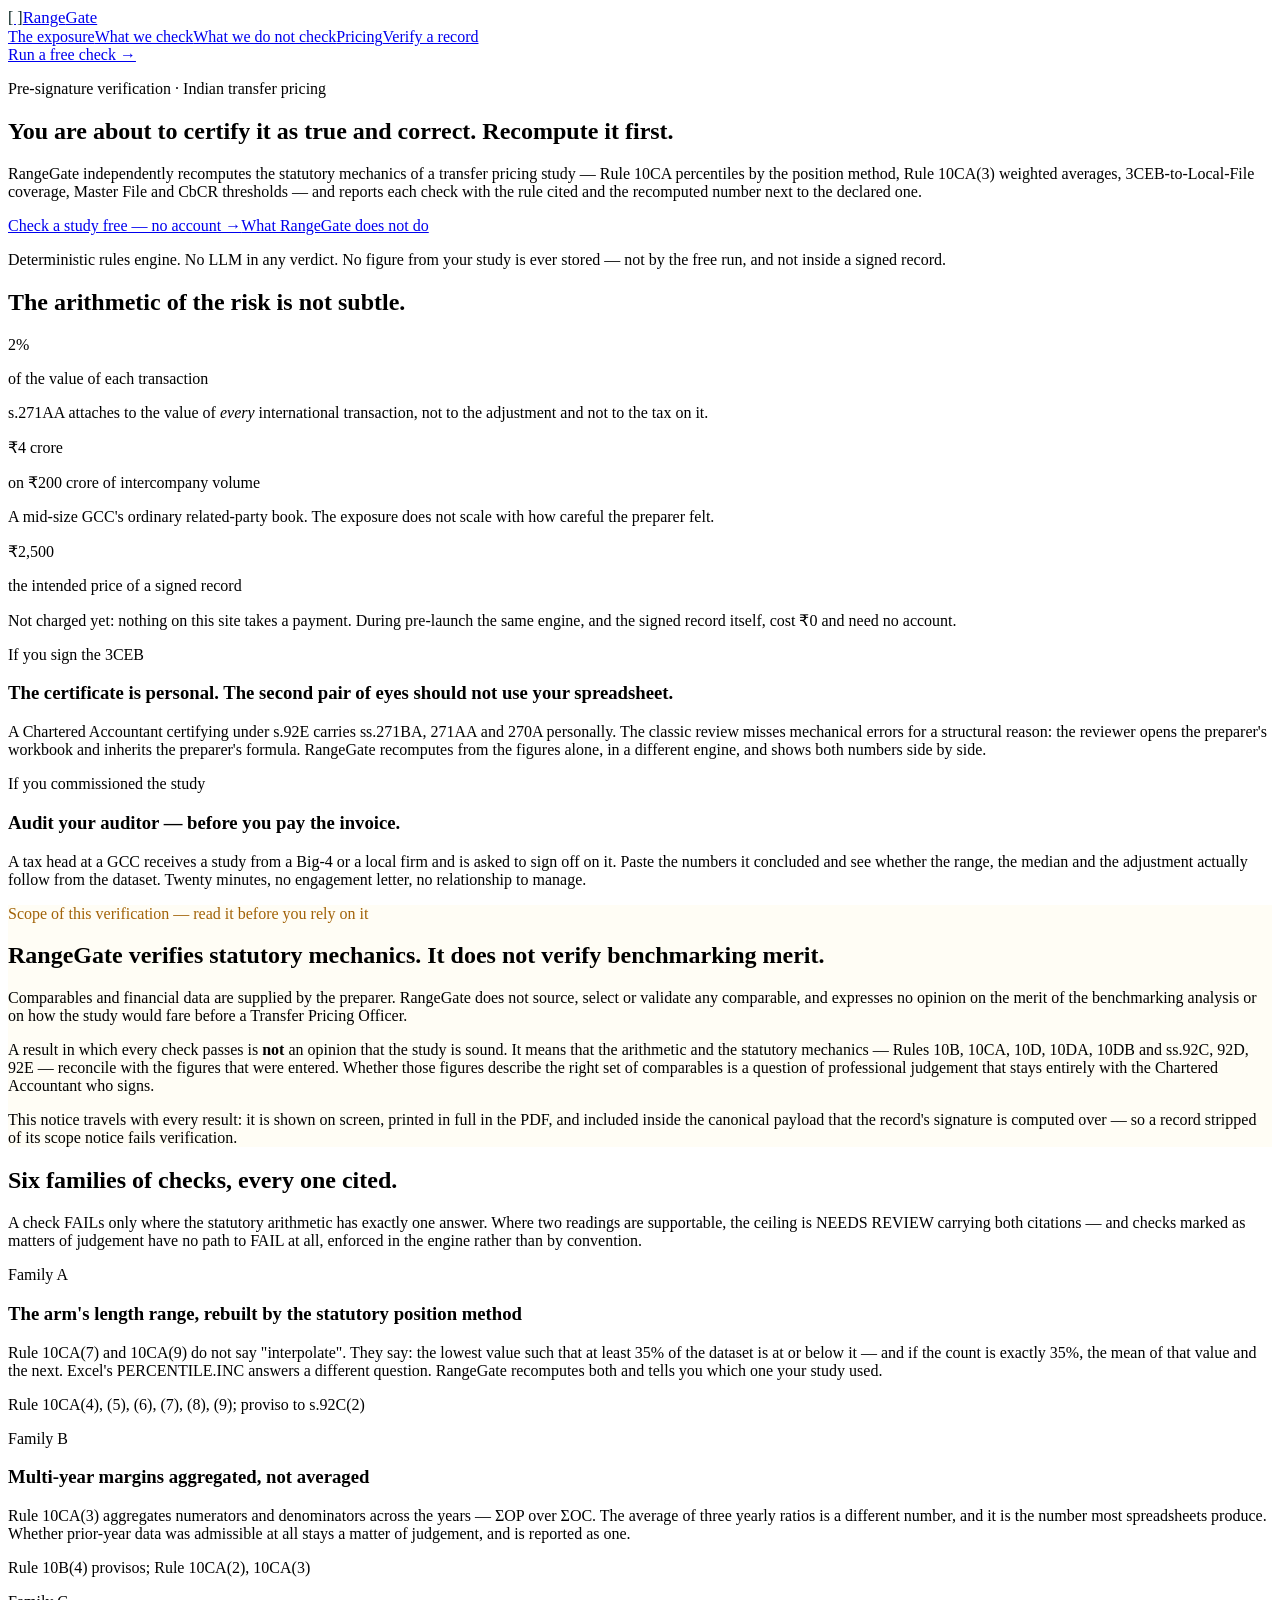
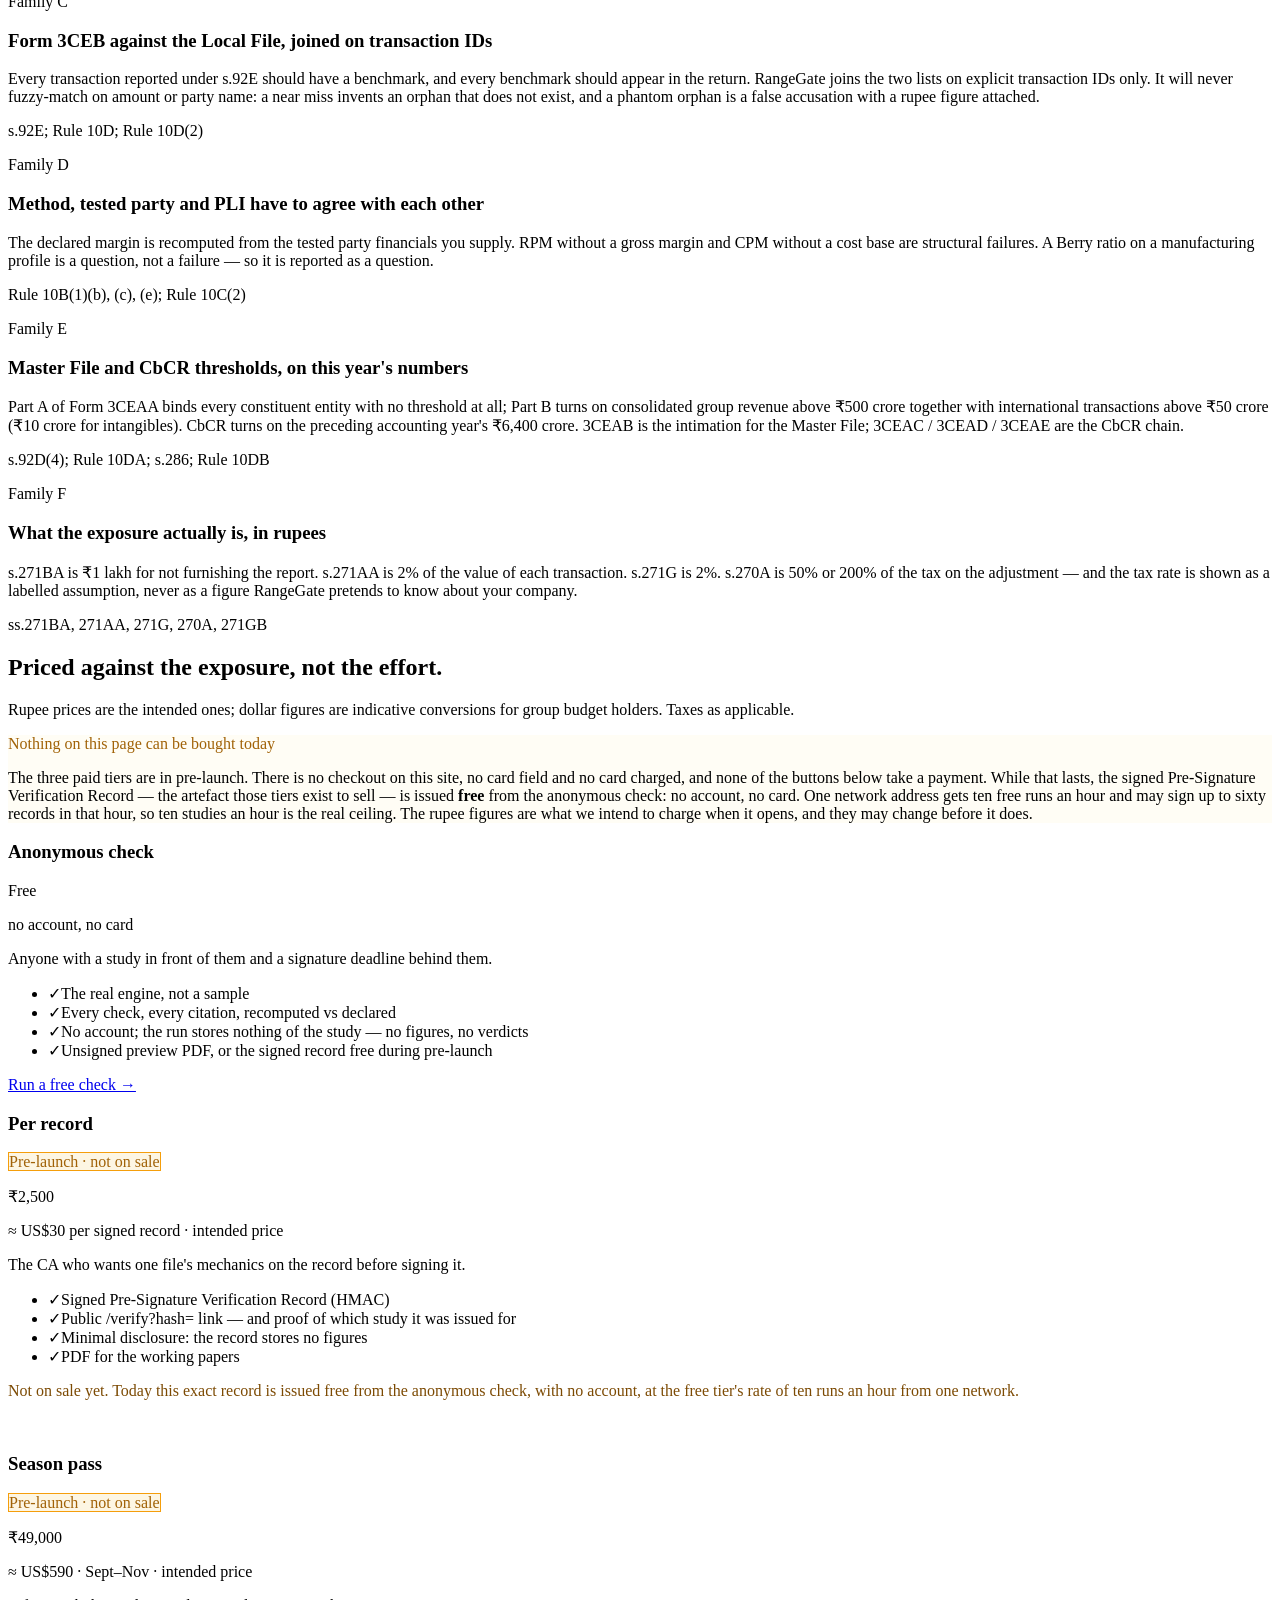
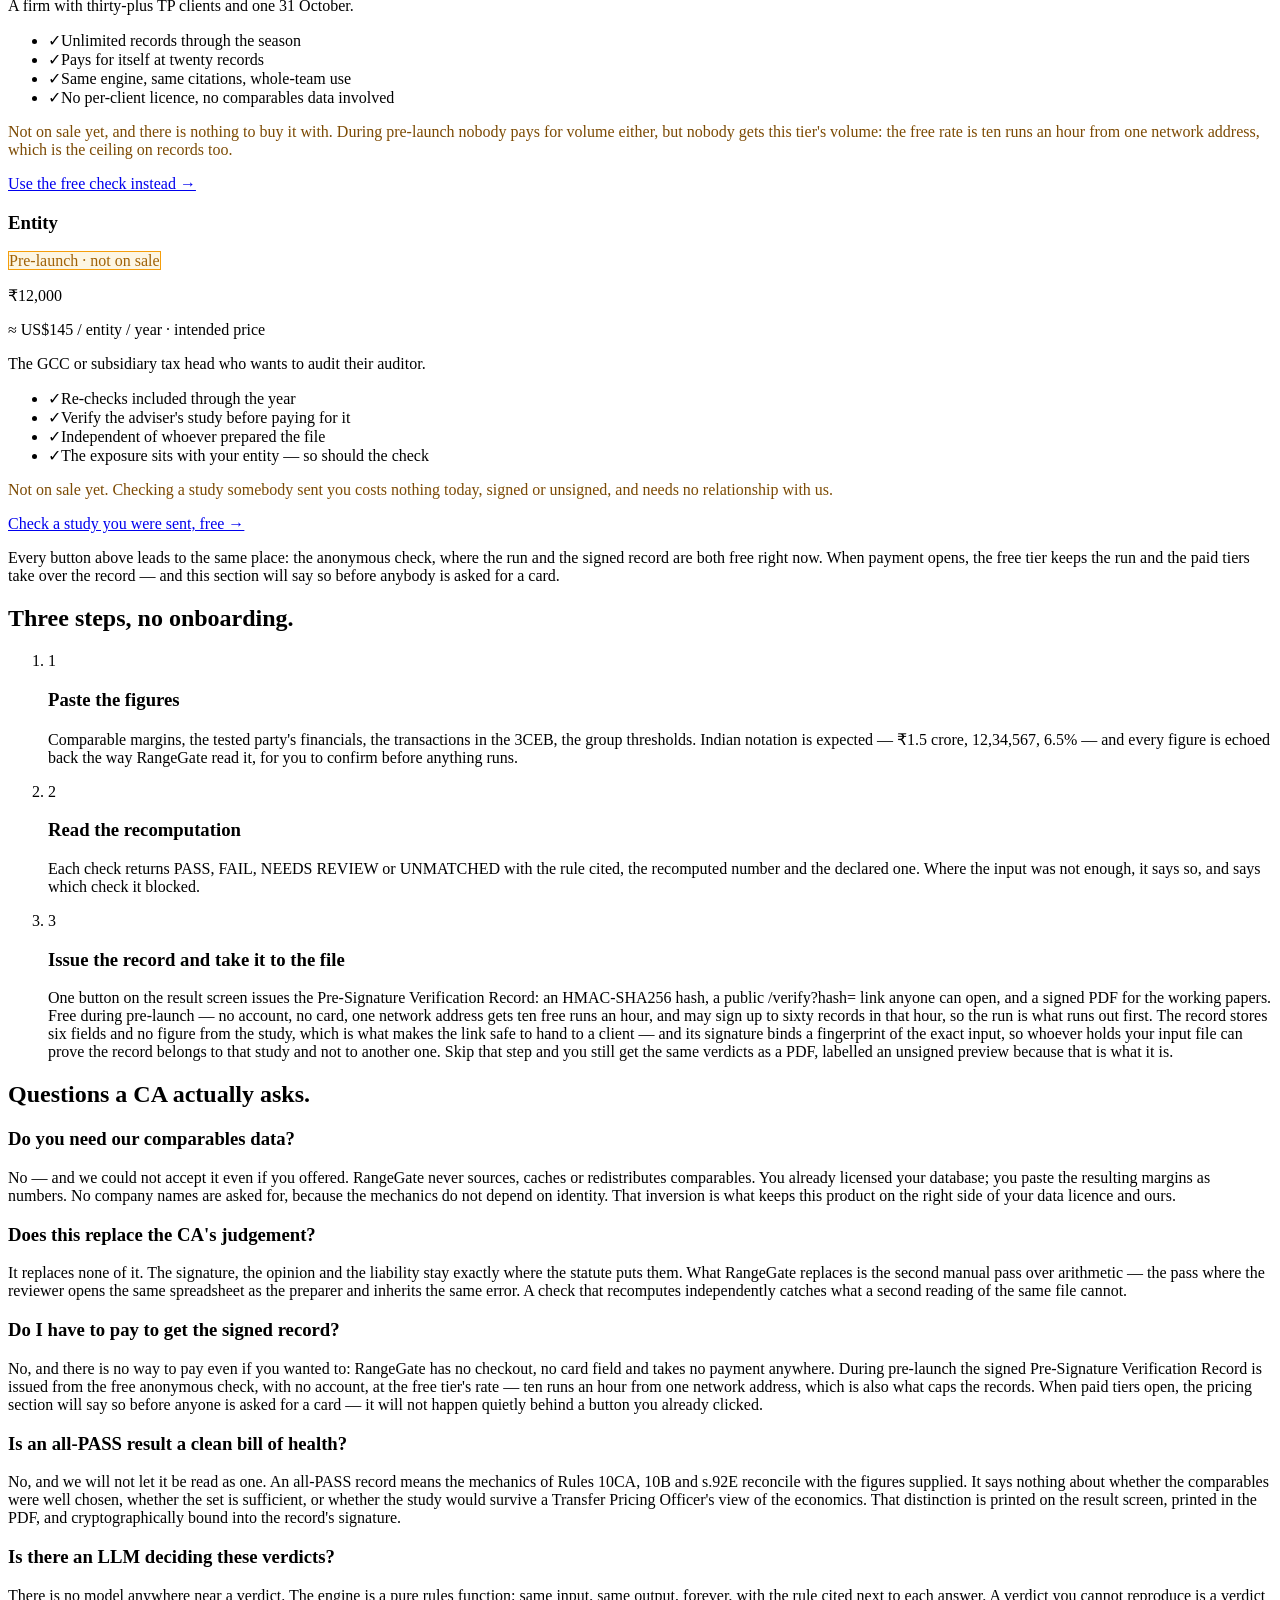
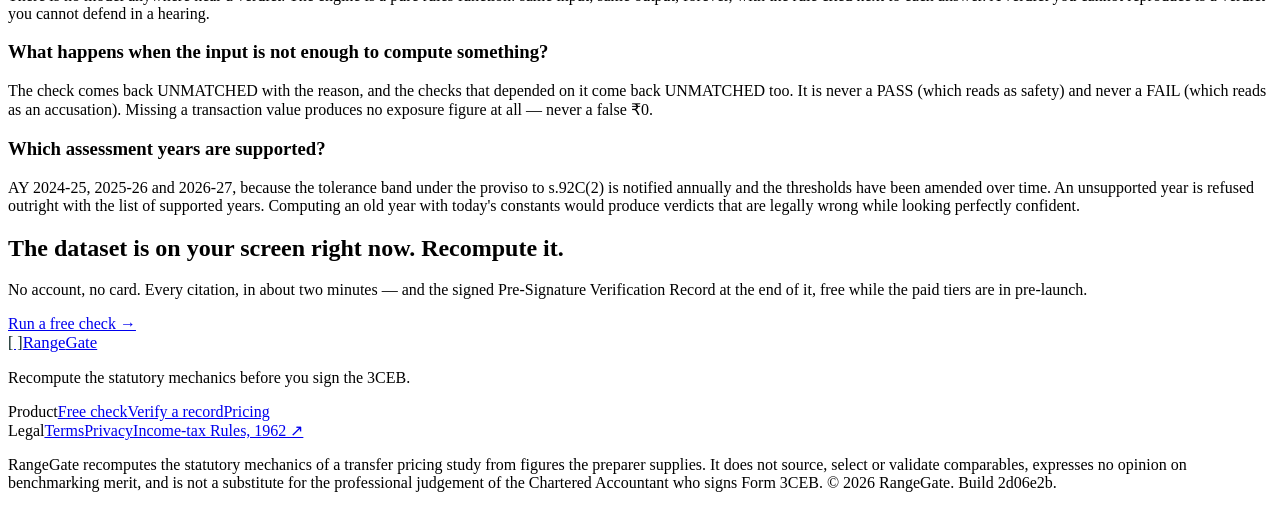
==== commit a8396829: "deploy rangegate @ 2d06e2b Build estatico de freakiedogs-oss/rangegate commit 2d06e2b56858afcec62eac" ====
--- a/index.html
+++ b/index.html
@@ -1 +1 @@
-<!DOCTYPE html><html lang="en"><head><meta charSet="utf-8"/><meta name="viewport" content="width=device-width, initial-scale=1"/><link rel="stylesheet" href="/rangegate-web/_next/static/chunks/3_e15935u0yu4.css" data-precedence="next"/><link rel="preload" as="script" fetchPriority="low" href="/rangegate-web/_next/static/chunks/01dkdyukbdpqq.js"/><script src="/rangegate-web/_next/static/chunks/27jktro2p5rq9.js" async=""></script><script src="/rangegate-web/_next/static/chunks/2dl-7m-9fo5cr.js" async=""></script><script src="/rangegate-web/_next/static/chunks/25o46h8mdjlrg.js" async=""></script><script src="/rangegate-web/_next/static/chunks/turbopack-2zcenpd78ojzp.js" async=""></script><script src="/rangegate-web/_next/static/chunks/05-c3ty_6dwfk.js" async=""></script><script src="/rangegate-web/_next/static/chunks/14mrh2-p_w84d.js" async=""></script><script src="/rangegate-web/_next/static/chunks/1rxncug86bump.js" async=""></script><meta name="rangegate-build" content="df9b218"/><title>RangeGate — Pre-signature verification for Indian transfer pricing studies</title><meta name="description" content="RangeGate recomputes the statutory mechanics of an Indian transfer pricing study before the Chartered Accountant signs Form 3CEB: Rule 10CA percentiles by the position method, Rule 10CA(3) weighted averages, 3CEB-to-Local-File coverage, Master File and CbCR thresholds, and the s.271AA exposure. Deterministic, cited, no LLM in the verdict."/><meta name="keywords" content="transfer pricing India,Form 3CEB verification,Rule 10CA arm&#x27;s length range,section 271AA penalty,transfer pricing study review,Master File 3CEAA CbCR"/><meta name="robots" content="noindex"/><link rel="canonical" href="https://freakiedogs-oss.github.io/rangegate-web/"/><meta property="og:title" content="RangeGate — Pre-signature verification for Indian transfer pricing studies"/><meta property="og:description" content="Recompute the statutory mechanics before you sign the 3CEB."/><meta property="og:url" content="https://freakiedogs-oss.github.io/rangegate-web/"/><meta property="og:site_name" content="RangeGate"/><meta property="og:type" content="website"/><meta name="twitter:card" content="summary_large_image"/><meta name="twitter:title" content="RangeGate — Pre-signature verification for Indian transfer pricing studies"/><meta name="twitter:description" content="Recompute the statutory mechanics before you sign the 3CEB."/><script src="/rangegate-web/_next/static/chunks/0cz1d0mv5g_q7.js" noModule=""></script></head><body><div hidden=""><!--$--><!--/$--></div><header class="sticky top-0 z-40 border-b border-line bg-paper/90 backdrop-blur"><nav class="mx-auto flex max-w-6xl items-center justify-between px-5 py-3"><a class="inline-flex items-center gap-2 font-semibold tracking-tight" href="/rangegate-web/"><span aria-hidden="true" class="inline-flex h-7 w-7 items-center justify-center rounded-md text-sm font-bold" style="background:var(--brand);color:#04201d">[ ]</span><span class="text-ink" style="font-size:1.05rem">Range<span style="color:var(--brand-deep)">Gate</span></span></a><div class="hidden items-center gap-6 text-sm text-muted md:flex"><a class="hover:text-ink" href="/rangegate-web/#exposure">The exposure</a><a class="hover:text-ink" href="/rangegate-web/#checks">What we check</a><a class="hover:text-ink" href="/rangegate-web/#scope">What we do not check</a><a class="hover:text-ink" href="/rangegate-web/#pricing">Pricing</a><a class="hover:text-ink" href="/rangegate-web/verify/">Verify a record</a></div><a class="rounded-lg px-3.5 py-2 text-sm font-semibold text-white" style="background:var(--ink)" href="/rangegate-web/check/try/">Run a free check →</a></nav></header><main><section style="background:var(--ink)" class="text-white"><div class="mx-auto max-w-6xl px-5 py-20 md:py-28"><p class="text-xs font-semibold uppercase tracking-[0.2em]" style="color:var(--brand)">Pre-signature verification · Indian transfer pricing</p><h1 class="mt-4 max-w-4xl text-4xl font-bold leading-[1.08] tracking-tight md:text-6xl">You are about to certify it as true and correct. Recompute it first.</h1><p class="mt-6 max-w-2xl text-lg leading-relaxed text-white/70">RangeGate independently recomputes the statutory mechanics of a transfer pricing study — Rule 10CA percentiles by the position method, Rule 10CA(3) weighted averages, 3CEB-to-Local-File coverage, Master File and CbCR thresholds — and reports each check with the rule cited and the recomputed number next to the declared one.</p><div class="mt-9 flex flex-col gap-3 sm:flex-row sm:items-center"><a class="rounded-xl px-6 py-3.5 text-center text-base font-semibold text-[#04201d]" style="background:var(--brand)" href="/rangegate-web/check/try/">Check a study free — no account →</a><a href="#scope" class="rounded-xl border border-white/20 px-6 py-3.5 text-center text-base font-medium text-white/90 hover:bg-white/5">What RangeGate does not do</a></div><p class="mt-6 text-sm text-white/50">Deterministic rules engine. No LLM in any verdict. No figure from your study is ever stored — not by the free run, and not inside a signed record.</p></div></section><section id="exposure" class="mx-auto max-w-6xl px-5 py-16 md:py-20"><h2 class="text-2xl font-bold tracking-tight md:text-3xl">The arithmetic of the risk is not subtle.</h2><div class="mt-8 grid gap-5 md:grid-cols-3"><div class="rounded-xl border border-line bg-white p-6"><p class="text-3xl font-bold" style="color:var(--v-fail)">2%</p><p class="mt-2 text-sm font-semibold">of the value of each transaction</p><p class="mt-2 text-sm leading-relaxed text-muted">s.271AA attaches to the value of <em>every</em> international transaction, not to the adjustment and not to the tax on it.</p></div><div class="rounded-xl border border-line bg-white p-6"><p class="text-3xl font-bold" style="color:var(--v-fail)">₹4 crore</p><p class="mt-2 text-sm font-semibold">on ₹200 crore of intercompany volume</p><p class="mt-2 text-sm leading-relaxed text-muted">A mid-size GCC&#x27;s ordinary related-party book. The exposure does not scale with how careful the preparer felt.</p></div><div class="rounded-xl border border-line bg-white p-6"><p class="text-3xl font-bold" style="color:var(--brand-deep)">₹2,500</p><p class="mt-2 text-sm font-semibold">the intended price of a signed record</p><p class="mt-2 text-sm leading-relaxed text-muted">Not charged yet: nothing on this site takes a payment. During pre-launch the same engine, and the signed record itself, cost ₹0 and need no account.</p></div></div><div class="mt-10 grid gap-6 md:grid-cols-2"><div class="rounded-xl p-6 text-white" style="background:var(--ink-800)"><p class="text-xs font-semibold uppercase tracking-[0.16em]" style="color:var(--brand)">If you sign the 3CEB</p><h3 class="mt-3 text-xl font-semibold">The certificate is personal. The second pair of eyes should not use your spreadsheet.</h3><p class="mt-3 text-sm leading-relaxed text-white/70">A Chartered Accountant certifying under s.92E carries ss.271BA, 271AA and 270A personally. The classic review misses mechanical errors for a structural reason: the reviewer opens the preparer&#x27;s workbook and inherits the preparer&#x27;s formula. RangeGate recomputes from the figures alone, in a different engine, and shows both numbers side by side.</p></div><div class="rounded-xl p-6 text-white" style="background:var(--ink-800)"><p class="text-xs font-semibold uppercase tracking-[0.16em]" style="color:var(--brand)">If you commissioned the study</p><h3 class="mt-3 text-xl font-semibold">Audit your auditor — before you pay the invoice.</h3><p class="mt-3 text-sm leading-relaxed text-white/70">A tax head at a GCC receives a study from a Big-4 or a local firm and is asked to sign off on it. Paste the numbers it concluded and see whether the range, the median and the adjustment actually follow from the dataset. Twenty minutes, no engagement letter, no relationship to manage.</p></div></div></section><section id="scope" class="border-y border-line" style="background:#fffdf5"><div class="mx-auto max-w-4xl px-5 py-14"><p class="text-xs font-semibold uppercase tracking-[0.18em]" style="color:#a16207">Scope of this verification — read it before you rely on it</p><h2 class="mt-3 text-2xl font-bold tracking-tight md:text-3xl">RangeGate verifies statutory mechanics. It does not verify benchmarking merit.</h2><div class="mt-5 space-y-4 text-base leading-relaxed"><p>Comparables and financial data are supplied by the preparer. RangeGate does not source, select or validate any comparable, and expresses no opinion on the merit of the benchmarking analysis or on how the study would fare before a Transfer Pricing Officer.</p><p>A result in which every check passes is <strong>not</strong> an opinion that the study is sound. It means that the arithmetic and the statutory mechanics — Rules 10B, 10CA, 10D, 10DA, 10DB and ss.92C, 92D, 92E — reconcile with the figures that were entered. Whether those figures describe the right set of comparables is a question of professional judgement that stays entirely with the Chartered Accountant who signs.</p><p>This notice travels with every result: it is shown on screen, printed in full in the PDF, and included inside the canonical payload that the record&#x27;s signature is computed over — so a record stripped of its scope notice fails verification.</p></div></div></section><section id="checks" class="mx-auto max-w-6xl px-5 py-16 md:py-20"><h2 class="text-2xl font-bold tracking-tight md:text-3xl">Six families of checks, every one cited.</h2><p class="mt-3 max-w-3xl text-muted">A check FAILs only where the statutory arithmetic has exactly one answer. Where two readings are supportable, the ceiling is NEEDS REVIEW carrying both citations — and checks marked as matters of judgement have no path to FAIL at all, enforced in the engine rather than by convention.</p><div class="mt-8 grid gap-5 md:grid-cols-2"><article class="rounded-xl border border-line bg-white p-6"><p class="text-xs font-semibold uppercase tracking-[0.16em]" style="color:var(--brand-deep)">Family A</p><h3 class="mt-2 text-lg font-semibold leading-snug">The arm&#x27;s length range, rebuilt by the statutory position method</h3><p class="mt-3 text-sm leading-relaxed text-muted">Rule 10CA(7) and 10CA(9) do not say &quot;interpolate&quot;. They say: the lowest value such that at least 35% of the dataset is at or below it — and if the count is exactly 35%, the mean of that value and the next. Excel&#x27;s PERCENTILE.INC answers a different question. RangeGate recomputes both and tells you which one your study used.</p><p class="mt-4 font-mono text-xs text-ink/60">Rule 10CA(4), (5), (6), (7), (8), (9); proviso to s.92C(2)</p></article><article class="rounded-xl border border-line bg-white p-6"><p class="text-xs font-semibold uppercase tracking-[0.16em]" style="color:var(--brand-deep)">Family B</p><h3 class="mt-2 text-lg font-semibold leading-snug">Multi-year margins aggregated, not averaged</h3><p class="mt-3 text-sm leading-relaxed text-muted">Rule 10CA(3) aggregates numerators and denominators across the years — ΣOP over ΣOC. The average of three yearly ratios is a different number, and it is the number most spreadsheets produce. Whether prior-year data was admissible at all stays a matter of judgement, and is reported as one.</p><p class="mt-4 font-mono text-xs text-ink/60">Rule 10B(4) provisos; Rule 10CA(2), 10CA(3)</p></article><article class="rounded-xl border border-line bg-white p-6"><p class="text-xs font-semibold uppercase tracking-[0.16em]" style="color:var(--brand-deep)">Family C</p><h3 class="mt-2 text-lg font-semibold leading-snug">Form 3CEB against the Local File, joined on transaction IDs</h3><p class="mt-3 text-sm leading-relaxed text-muted">Every transaction reported under s.92E should have a benchmark, and every benchmark should appear in the return. RangeGate joins the two lists on explicit transaction IDs only. It will never fuzzy-match on amount or party name: a near miss invents an orphan that does not exist, and a phantom orphan is a false accusation with a rupee figure attached.</p><p class="mt-4 font-mono text-xs text-ink/60">s.92E; Rule 10D; Rule 10D(2)</p></article><article class="rounded-xl border border-line bg-white p-6"><p class="text-xs font-semibold uppercase tracking-[0.16em]" style="color:var(--brand-deep)">Family D</p><h3 class="mt-2 text-lg font-semibold leading-snug">Method, tested party and PLI have to agree with each other</h3><p class="mt-3 text-sm leading-relaxed text-muted">The declared margin is recomputed from the tested party financials you supply. RPM without a gross margin and CPM without a cost base are structural failures. A Berry ratio on a manufacturing profile is a question, not a failure — so it is reported as a question.</p><p class="mt-4 font-mono text-xs text-ink/60">Rule 10B(1)(b), (c), (e); Rule 10C(2)</p></article><article class="rounded-xl border border-line bg-white p-6"><p class="text-xs font-semibold uppercase tracking-[0.16em]" style="color:var(--brand-deep)">Family E</p><h3 class="mt-2 text-lg font-semibold leading-snug">Master File and CbCR thresholds, on this year&#x27;s numbers</h3><p class="mt-3 text-sm leading-relaxed text-muted">Part A of Form 3CEAA binds every constituent entity with no threshold at all; Part B turns on consolidated group revenue above ₹500 crore together with international transactions above ₹50 crore (₹10 crore for intangibles). CbCR turns on the preceding accounting year&#x27;s ₹6,400 crore. 3CEAB is the intimation for the Master File; 3CEAC / 3CEAD / 3CEAE are the CbCR chain.</p><p class="mt-4 font-mono text-xs text-ink/60">s.92D(4); Rule 10DA; s.286; Rule 10DB</p></article><article class="rounded-xl border border-line bg-white p-6"><p class="text-xs font-semibold uppercase tracking-[0.16em]" style="color:var(--brand-deep)">Family F</p><h3 class="mt-2 text-lg font-semibold leading-snug">What the exposure actually is, in rupees</h3><p class="mt-3 text-sm leading-relaxed text-muted">s.271BA is ₹1 lakh for not furnishing the report. s.271AA is 2% of the value of each transaction. s.271G is 2%. s.270A is 50% or 200% of the tax on the adjustment — and the tax rate is shown as a labelled assumption, never as a figure RangeGate pretends to know about your company.</p><p class="mt-4 font-mono text-xs text-ink/60">ss.271BA, 271AA, 271G, 270A, 271GB</p></article></div></section><section id="pricing" class="border-t border-line bg-white"><div class="mx-auto max-w-6xl px-5 py-16 md:py-20"><h2 class="text-2xl font-bold tracking-tight md:text-3xl">Priced against the exposure, not the effort.</h2><p class="mt-3 max-w-3xl text-muted">Rupee prices are the intended ones; dollar figures are indicative conversions for group budget holders. Taxes as applicable.</p><div class="mt-6 rounded-xl border-2 p-5" style="border-color:#f59e0b;background:#fffdf5" role="note"><p class="text-sm font-bold uppercase tracking-[0.14em]" style="color:#a16207">Nothing on this page can be bought today</p><p class="mt-3 text-sm leading-relaxed">The three paid tiers are in pre-launch. There is no checkout on this site, no card field and no card charged, and none of the buttons below take a payment. While that lasts, the signed Pre-Signature Verification Record — the artefact those tiers exist to sell — is issued<!-- --> <strong>free</strong> from the anonymous check: no account, no card. One network address gets ten free runs an hour and may sign up to sixty records in that hour, so ten studies an hour is the real ceiling. The rupee figures are what we intend to charge when it opens, and they may change before it does.</p></div><div class="mt-8 grid gap-5 md:grid-cols-2 lg:grid-cols-4"><div class="flex flex-col rounded-xl border bg-white p-6" style="border-color:var(--line);border-width:1px"><div class="flex flex-wrap items-center gap-2"><h3 class="text-sm font-semibold uppercase tracking-wide text-muted">Anonymous check</h3></div><p class="mt-3 text-3xl font-bold tracking-tight">Free</p><p class="mt-1 text-sm text-muted">no account, no card</p><p class="mt-4 text-sm leading-relaxed">Anyone with a study in front of them and a signature deadline behind them.</p><ul class="mt-4 flex-1 space-y-2 text-sm text-muted"><li class="flex gap-2"><span aria-hidden="true" style="color:var(--brand-deep)">✓</span><span>The real engine, not a sample</span></li><li class="flex gap-2"><span aria-hidden="true" style="color:var(--brand-deep)">✓</span><span>Every check, every citation, recomputed vs declared</span></li><li class="flex gap-2"><span aria-hidden="true" style="color:var(--brand-deep)">✓</span><span>No account; the run stores nothing of the study — no figures, no verdicts</span></li><li class="flex gap-2"><span aria-hidden="true" style="color:var(--brand-deep)">✓</span><span>Unsigned preview PDF, or the signed record free during pre-launch</span></li></ul><a class="mt-4 rounded-lg px-4 py-2.5 text-center text-sm font-semibold" style="border:1px solid var(--line)" href="/rangegate-web/check/try/">Run a free check →</a></div><div class="flex flex-col rounded-xl border bg-white p-6" style="border-color:var(--brand-deep);border-width:2px"><div class="flex flex-wrap items-center gap-2"><h3 class="text-sm font-semibold uppercase tracking-wide text-muted">Per record</h3><span class="rounded-md px-2 py-0.5 text-[10px] font-bold uppercase tracking-wide" style="background:#fdf6e3;color:#a16207;border:1px solid #f59e0b">Pre-launch · not on sale</span></div><p class="mt-3 text-3xl font-bold tracking-tight">₹2,500</p><p class="mt-1 text-sm text-muted">≈ US$30 per signed record · intended price</p><p class="mt-4 text-sm leading-relaxed">The CA who wants one file&#x27;s mechanics on the record before signing it.</p><ul class="mt-4 flex-1 space-y-2 text-sm text-muted"><li class="flex gap-2"><span aria-hidden="true" style="color:var(--brand-deep)">✓</span><span>Signed Pre-Signature Verification Record (HMAC)</span></li><li class="flex gap-2"><span aria-hidden="true" style="color:var(--brand-deep)">✓</span><span>Public /verify?hash= link — and proof of which study it was issued for</span></li><li class="flex gap-2"><span aria-hidden="true" style="color:var(--brand-deep)">✓</span><span>Minimal disclosure: the record stores no figures</span></li><li class="flex gap-2"><span aria-hidden="true" style="color:var(--brand-deep)">✓</span><span>PDF for the working papers</span></li></ul><p class="mt-4 rounded-lg border border-dashed p-3 text-xs leading-relaxed" style="border-color:#f59e0b;color:#7c4a03">Not on sale yet. Today this exact record is issued free from the anonymous check, with no account, at the free tier&#x27;s rate of ten runs an hour from one network.</p><a class="mt-4 rounded-lg px-4 py-2.5 text-center text-sm font-semibold" style="background:var(--ink);color:#fff" href="/rangegate-web/check/try/">Issue this record free →</a></div><div class="flex flex-col rounded-xl border bg-white p-6" style="border-color:var(--line);border-width:1px"><div class="flex flex-wrap items-center gap-2"><h3 class="text-sm font-semibold uppercase tracking-wide text-muted">Season pass</h3><span class="rounded-md px-2 py-0.5 text-[10px] font-bold uppercase tracking-wide" style="background:#fdf6e3;color:#a16207;border:1px solid #f59e0b">Pre-launch · not on sale</span></div><p class="mt-3 text-3xl font-bold tracking-tight">₹49,000</p><p class="mt-1 text-sm text-muted">≈ US$590 · Sept–Nov · intended price</p><p class="mt-4 text-sm leading-relaxed">A firm with thirty-plus TP clients and one 31 October.</p><ul class="mt-4 flex-1 space-y-2 text-sm text-muted"><li class="flex gap-2"><span aria-hidden="true" style="color:var(--brand-deep)">✓</span><span>Unlimited records through the season</span></li><li class="flex gap-2"><span aria-hidden="true" style="color:var(--brand-deep)">✓</span><span>Pays for itself at twenty records</span></li><li class="flex gap-2"><span aria-hidden="true" style="color:var(--brand-deep)">✓</span><span>Same engine, same citations, whole-team use</span></li><li class="flex gap-2"><span aria-hidden="true" style="color:var(--brand-deep)">✓</span><span>No per-client licence, no comparables data involved</span></li></ul><p class="mt-4 rounded-lg border border-dashed p-3 text-xs leading-relaxed" style="border-color:#f59e0b;color:#7c4a03">Not on sale yet, and there is nothing to buy it with. During pre-launch nobody pays for volume either, but nobody gets this tier&#x27;s volume: the free rate is ten runs an hour from one network address, which is the ceiling on records too.</p><a class="mt-4 rounded-lg px-4 py-2.5 text-center text-sm font-semibold" style="border:1px solid var(--line)" href="/rangegate-web/check/try/">Use the free check instead →</a></div><div class="flex flex-col rounded-xl border bg-white p-6" style="border-color:var(--line);border-width:1px"><div class="flex flex-wrap items-center gap-2"><h3 class="text-sm font-semibold uppercase tracking-wide text-muted">Entity</h3><span class="rounded-md px-2 py-0.5 text-[10px] font-bold uppercase tracking-wide" style="background:#fdf6e3;color:#a16207;border:1px solid #f59e0b">Pre-launch · not on sale</span></div><p class="mt-3 text-3xl font-bold tracking-tight">₹12,000</p><p class="mt-1 text-sm text-muted">≈ US$145 / entity / year · intended price</p><p class="mt-4 text-sm leading-relaxed">The GCC or subsidiary tax head who wants to audit their auditor.</p><ul class="mt-4 flex-1 space-y-2 text-sm text-muted"><li class="flex gap-2"><span aria-hidden="true" style="color:var(--brand-deep)">✓</span><span>Re-checks included through the year</span></li><li class="flex gap-2"><span aria-hidden="true" style="color:var(--brand-deep)">✓</span><span>Verify the adviser&#x27;s study before paying for it</span></li><li class="flex gap-2"><span aria-hidden="true" style="color:var(--brand-deep)">✓</span><span>Independent of whoever prepared the file</span></li><li class="flex gap-2"><span aria-hidden="true" style="color:var(--brand-deep)">✓</span><span>The exposure sits with your entity — so should the check</span></li></ul><p class="mt-4 rounded-lg border border-dashed p-3 text-xs leading-relaxed" style="border-color:#f59e0b;color:#7c4a03">Not on sale yet. Checking a study somebody sent you costs nothing today, signed or unsigned, and needs no relationship with us.</p><a class="mt-4 rounded-lg px-4 py-2.5 text-center text-sm font-semibold" style="border:1px solid var(--line)" href="/rangegate-web/check/try/">Check a study you were sent, free →</a></div></div><p class="mt-6 text-sm text-muted">Every button above leads to the same place: the anonymous check, where the run and the signed record are both free right now. When payment opens, the free tier keeps the run and the paid tiers take over the record — and this section will say so before anybody is asked for a card.</p></div></section><section class="mx-auto max-w-6xl px-5 py-16 md:py-20"><h2 class="text-2xl font-bold tracking-tight md:text-3xl">Three steps, no onboarding.</h2><ol class="mt-8 grid gap-5 md:grid-cols-3"><li class="rounded-xl border border-line bg-white p-6"><span class="inline-flex h-8 w-8 items-center justify-center rounded-full text-sm font-bold text-white" style="background:var(--brand-deep)">1</span><h3 class="mt-3 text-lg font-semibold">Paste the figures</h3><p class="mt-2 text-sm leading-relaxed text-muted">Comparable margins, the tested party&#x27;s financials, the transactions in the 3CEB, the group thresholds. Indian notation is expected — ₹1.5 crore, 12,34,567, 6.5% — and every figure is echoed back the way RangeGate read it, for you to confirm before anything runs.</p></li><li class="rounded-xl border border-line bg-white p-6"><span class="inline-flex h-8 w-8 items-center justify-center rounded-full text-sm font-bold text-white" style="background:var(--brand-deep)">2</span><h3 class="mt-3 text-lg font-semibold">Read the recomputation</h3><p class="mt-2 text-sm leading-relaxed text-muted">Each check returns PASS, FAIL, NEEDS REVIEW or UNMATCHED with the rule cited, the recomputed number and the declared one. Where the input was not enough, it says so, and says which check it blocked.</p></li><li class="rounded-xl border border-line bg-white p-6"><span class="inline-flex h-8 w-8 items-center justify-center rounded-full text-sm font-bold text-white" style="background:var(--brand-deep)">3</span><h3 class="mt-3 text-lg font-semibold">Issue the record and take it to the file</h3><p class="mt-2 text-sm leading-relaxed text-muted">One button on the result screen issues the Pre-Signature Verification Record: an HMAC-SHA256 hash, a public /verify?hash= link anyone can open, and a signed PDF for the working papers. Free during pre-launch — no account, no card, one network address gets ten free runs an hour, and may sign up to sixty records in that hour, so the run is what runs out first. The record stores six fields and no figure from the study, which is what makes the link safe to hand to a client — and its signature binds a fingerprint of the exact input, so whoever holds your input file can prove the record belongs to that study and not to another one. Skip that step and you still get the same verdicts as a PDF, labelled an unsigned preview because that is what it is.</p></li></ol></section><section class="border-t border-line bg-white"><div class="mx-auto max-w-3xl px-5 py-16"><h2 class="text-2xl font-bold tracking-tight md:text-3xl">Questions a CA actually asks.</h2><div class="mt-8 space-y-6"><div><h3 class="font-semibold">Do you need our comparables data?</h3><p class="mt-2 text-sm leading-relaxed text-muted">No — and we could not accept it even if you offered. RangeGate never sources, caches or redistributes comparables. You already licensed your database; you paste the resulting margins as numbers. No company names are asked for, because the mechanics do not depend on identity. That inversion is what keeps this product on the right side of your data licence and ours.</p></div><div><h3 class="font-semibold">Does this replace the CA&#x27;s judgement?</h3><p class="mt-2 text-sm leading-relaxed text-muted">It replaces none of it. The signature, the opinion and the liability stay exactly where the statute puts them. What RangeGate replaces is the second manual pass over arithmetic — the pass where the reviewer opens the same spreadsheet as the preparer and inherits the same error. A check that recomputes independently catches what a second reading of the same file cannot.</p></div><div><h3 class="font-semibold">Do I have to pay to get the signed record?</h3><p class="mt-2 text-sm leading-relaxed text-muted">No, and there is no way to pay even if you wanted to: RangeGate has no checkout, no card field and takes no payment anywhere. During pre-launch the signed Pre-Signature Verification Record is issued from the free anonymous check, with no account, at the free tier&#x27;s rate — ten runs an hour from one network address, which is also what caps the records. When paid tiers open, the pricing section will say so before anyone is asked for a card — it will not happen quietly behind a button you already clicked.</p></div><div><h3 class="font-semibold">Is an all-PASS result a clean bill of health?</h3><p class="mt-2 text-sm leading-relaxed text-muted">No, and we will not let it be read as one. An all-PASS record means the mechanics of Rules 10CA, 10B and s.92E reconcile with the figures supplied. It says nothing about whether the comparables were well chosen, whether the set is sufficient, or whether the study would survive a Transfer Pricing Officer&#x27;s view of the economics. That distinction is printed on the result screen, printed in the PDF, and cryptographically bound into the record&#x27;s signature.</p></div><div><h3 class="font-semibold">Is there an LLM deciding these verdicts?</h3><p class="mt-2 text-sm leading-relaxed text-muted">There is no model anywhere near a verdict. The engine is a pure rules function: same input, same output, forever, with the rule cited next to each answer. A verdict you cannot reproduce is a verdict you cannot defend in a hearing.</p></div><div><h3 class="font-semibold">What happens when the input is not enough to compute something?</h3><p class="mt-2 text-sm leading-relaxed text-muted">The check comes back UNMATCHED with the reason, and the checks that depended on it come back UNMATCHED too. It is never a PASS (which reads as safety) and never a FAIL (which reads as an accusation). Missing a transaction value produces no exposure figure at all — never a false ₹0.</p></div><div><h3 class="font-semibold">Which assessment years are supported?</h3><p class="mt-2 text-sm leading-relaxed text-muted">AY 2024-25, 2025-26 and 2026-27, because the tolerance band under the proviso to s.92C(2) is notified annually and the thresholds have been amended over time. An unsupported year is refused outright with the list of supported years. Computing an old year with today&#x27;s constants would produce verdicts that are legally wrong while looking perfectly confident.</p></div></div></div></section><section style="background:var(--ink)" class="text-white"><div class="mx-auto max-w-4xl px-5 py-16 text-center"><h2 class="text-2xl font-bold tracking-tight md:text-3xl">The dataset is on your screen right now. Recompute it.</h2><p class="mx-auto mt-4 max-w-2xl text-white/70">No account, no card. Every citation, in about two minutes — and the signed Pre-Signature Verification Record at the end of it, free while the paid tiers are in pre-launch.</p><a class="mt-8 inline-block rounded-xl px-7 py-3.5 text-base font-semibold text-[#04201d]" style="background:var(--brand)" href="/rangegate-web/check/try/">Run a free check →</a></div></section></main><footer class="mt-24 border-t border-line text-white/70" style="background:var(--ink)"><div class="mx-auto max-w-6xl px-5 py-12"><div class="flex flex-col justify-between gap-8 md:flex-row"><div class="max-w-sm"><a class="inline-flex items-center gap-2 font-semibold tracking-tight" href="/rangegate-web/"><span aria-hidden="true" class="inline-flex h-7 w-7 items-center justify-center rounded-md text-sm font-bold" style="background:var(--brand);color:#04201d">[ ]</span><span class="text-white" style="font-size:1.05rem">Range<span style="color:var(--brand)">Gate</span></span></a><p class="mt-3 text-sm leading-relaxed text-white/60">Recompute the statutory mechanics before you sign the 3CEB.</p></div><div class="flex gap-12 text-sm"><div class="flex flex-col gap-2"><span class="text-white/40">Product</span><a class="hover:text-white" href="/rangegate-web/check/try/">Free check</a><a class="hover:text-white" href="/rangegate-web/verify/">Verify a record</a><a class="hover:text-white" href="/rangegate-web/#pricing">Pricing</a></div><div class="flex flex-col gap-2"><span class="text-white/40">Legal</span><a class="hover:text-white" href="/rangegate-web/terms/">Terms</a><a class="hover:text-white" href="/rangegate-web/privacy/">Privacy</a><a href="https://incometaxindia.gov.in/pages/rules/income-tax-rules-1962.aspx" target="_blank" rel="noopener noreferrer" class="hover:text-white">Income-tax Rules, 1962 ↗</a></div></div></div><p class="mt-10 border-t border-white/10 pt-6 text-xs leading-relaxed text-white/40">RangeGate recomputes the statutory mechanics of a transfer pricing study from figures the preparer supplies. It does not source, select or validate comparables, expresses no opinion on benchmarking merit, and is not a substitute for the professional judgement of the Chartered Accountant who signs Form 3CEB. © 2026 RangeGate. Build<!-- --> <span class="font-mono">df9b218</span>.</p></div></footer><!--$--><!--/$--><script src="/rangegate-web/_next/static/chunks/01dkdyukbdpqq.js" id="_R_" async=""></script><script>(self.__next_f=self.__next_f||[]).push([0])</script><script>self.__next_f.push([1,"1:\"$Sreact.fragment\"\n2:I[39756,[\"/rangegate-web/_next/static/chunks/05-c3ty_6dwfk.js\",\"/rangegate-web/_next/static/chunks/14mrh2-p_w84d.js\"],\"default\"]\n3:I[37457,[\"/rangegate-web/_next/static/chunks/05-c3ty_6dwfk.js\",\"/rangegate-web/_next/static/chunks/14mrh2-p_w84d.js\"],\"default\"]\n4:I[22016,[\"/rangegate-web/_next/static/chunks/05-c3ty_6dwfk.js\",\"/rangegate-web/_next/static/chunks/14mrh2-p_w84d.js\",\"/rangegate-web/_next/static/chunks/1rxncug86bump.js\"],\"\"]\n12:I[68027,[\"/rangegate-web/_next/static/chunks/05-c3ty_6dwfk.js\",\"/rangegate-web/_next/static/chunks/14mrh2-p_w84d.js\"],\"default\",1]\n:HL[\"/rangegate-web/_next/static/chunks/3_e15935u0yu4.css\",\"style\"]\n"])</script><script>self.__next_f.push([1,"0:{\"P\":null,\"c\":[\"\",\"\"],\"q\":\"\",\"i\":false,\"f\":[[[\"\",{\"children\":[\"__PAGE__\",{}]},\"$undefined\",\"$undefined\",16],[[\"$\",\"$1\",\"c\",{\"children\":[[[\"$\",\"link\",\"0\",{\"rel\":\"stylesheet\",\"href\":\"/rangegate-web/_next/static/chunks/3_e15935u0yu4.css\",\"precedence\":\"next\",\"crossOrigin\":\"$undefined\",\"nonce\":\"$undefined\"}],[\"$\",\"script\",\"script-0\",{\"src\":\"/rangegate-web/_next/static/chunks/05-c3ty_6dwfk.js\",\"async\":true,\"nonce\":\"$undefined\"}],[\"$\",\"script\",\"script-1\",{\"src\":\"/rangegate-web/_next/static/chunks/14mrh2-p_w84d.js\",\"async\":true,\"nonce\":\"$undefined\"}]],[\"$\",\"html\",null,{\"lang\":\"en\",\"children\":[[\"$\",\"head\",null,{\"children\":[\"$\",\"meta\",null,{\"name\":\"rangegate-build\",\"content\":\"df9b218\"}]}],[\"$\",\"body\",null,{\"children\":[\"$\",\"$L2\",null,{\"parallelRouterKey\":\"children\",\"error\":\"$undefined\",\"errorStyles\":\"$undefined\",\"errorScripts\":\"$undefined\",\"template\":[\"$\",\"$L3\",null,{}],\"templateStyles\":\"$undefined\",\"templateScripts\":\"$undefined\",\"notFound\":[[[\"$\",\"title\",null,{\"children\":\"404: This page could not be found.\"}],[\"$\",\"div\",null,{\"style\":{\"fontFamily\":\"system-ui,\\\"Segoe UI\\\",Roboto,Helvetica,Arial,sans-serif,\\\"Apple Color Emoji\\\",\\\"Segoe UI Emoji\\\"\",\"height\":\"100vh\",\"textAlign\":\"center\",\"display\":\"flex\",\"flexDirection\":\"column\",\"alignItems\":\"center\",\"justifyContent\":\"center\"},\"children\":[\"$\",\"div\",null,{\"children\":[[\"$\",\"style\",null,{\"dangerouslySetInnerHTML\":{\"__html\":\"body{color:#000;background:#fff;margin:0}.next-error-h1{border-right:1px solid rgba(0,0,0,.3)}@media (prefers-color-scheme:dark){body{color:#fff;background:#000}.next-error-h1{border-right:1px solid rgba(255,255,255,.3)}}\"}}],[\"$\",\"h1\",null,{\"className\":\"next-error-h1\",\"style\":{\"display\":\"inline-block\",\"margin\":\"0 20px 0 0\",\"padding\":\"0 23px 0 0\",\"fontSize\":24,\"fontWeight\":500,\"verticalAlign\":\"top\",\"lineHeight\":\"49px\"},\"children\":404}],[\"$\",\"div\",null,{\"style\":{\"display\":\"inline-block\"},\"children\":[\"$\",\"h2\",null,{\"style\":{\"fontSize\":14,\"fontWeight\":400,\"lineHeight\":\"49px\",\"margin\":0},\"children\":\"This page could not be found.\"}]}]]}]}]],[]],\"forbidden\":\"$undefined\",\"unauthorized\":\"$undefined\"}]}]]}]]}],{\"children\":[[\"$\",\"$1\",\"c\",{\"children\":[[null,[\"$\",\"header\",null,{\"className\":\"sticky top-0 z-40 border-b border-line bg-paper/90 backdrop-blur\",\"children\":[\"$\",\"nav\",null,{\"className\":\"mx-auto flex max-w-6xl items-center justify-between px-5 py-3\",\"children\":[[\"$\",\"$L4\",null,{\"href\":\"/\",\"className\":\"inline-flex items-center gap-2 font-semibold tracking-tight\",\"children\":[[\"$\",\"span\",null,{\"aria-hidden\":true,\"className\":\"inline-flex h-7 w-7 items-center justify-center rounded-md text-sm font-bold\",\"style\":{\"background\":\"var(--brand)\",\"color\":\"#04201d\"},\"children\":\"[ ]\"}],[\"$\",\"span\",null,{\"className\":\"text-ink\",\"style\":{\"fontSize\":\"1.05rem\"},\"children\":[\"Range\",[\"$\",\"span\",null,{\"style\":{\"color\":\"var(--brand-deep)\"},\"children\":\"Gate\"}]]}]]}],[\"$\",\"div\",null,{\"className\":\"hidden items-center gap-6 text-sm text-muted md:flex\",\"children\":[[\"$\",\"$L4\",null,{\"href\":\"/#exposure\",\"className\":\"hover:text-ink\",\"children\":\"The exposure\"}],[\"$\",\"$L4\",null,{\"href\":\"/#checks\",\"className\":\"hover:text-ink\",\"children\":\"What we check\"}],[\"$\",\"$L4\",null,{\"href\":\"/#scope\",\"className\":\"hover:text-ink\",\"children\":\"What we do not check\"}],[\"$\",\"$L4\",null,{\"href\":\"/#pricing\",\"className\":\"hover:text-ink\",\"children\":\"Pricing\"}],[\"$\",\"$L4\",null,{\"href\":\"/verify\",\"className\":\"hover:text-ink\",\"children\":\"Verify a record\"}]]}],[\"$\",\"$L4\",null,{\"href\":\"/check/try\",\"className\":\"rounded-lg px-3.5 py-2 text-sm font-semibold text-white\",\"style\":{\"background\":\"var(--ink)\"},\"children\":\"Run a free check →\"}]]}]}],[\"$\",\"main\",null,{\"children\":[[\"$\",\"section\",null,{\"style\":{\"background\":\"var(--ink)\"},\"className\":\"text-white\",\"children\":[\"$\",\"div\",null,{\"className\":\"mx-auto max-w-6xl px-5 py-20 md:py-28\",\"children\":[[\"$\",\"p\",null,{\"className\":\"text-xs font-semibold uppercase tracking-[0.2em]\",\"style\":{\"color\":\"var(--brand)\"},\"children\":\"Pre-signature verification · Indian transfer pricing\"}],[\"$\",\"h1\",null,{\"className\":\"mt-4 max-w-4xl text-4xl font-bold leading-[1.08] tracking-tight md:text-6xl\",\"children\":\"You are about to certify it as true and correct. Recompute it first.\"}],[\"$\",\"p\",null,{\"className\":\"mt-6 max-w-2xl text-lg leading-relaxed text-white/70\",\"children\":\"RangeGate independently recomputes the statutory mechanics of a transfer pricing study — Rule 10CA percentiles by the position method, Rule 10CA(3) weighted averages, 3CEB-to-Local-File coverage, Master File and CbCR thresholds — and reports each check with the rule cited and the recomputed number next to the declared one.\"}],\"$L5\",\"$L6\"]}]}],\"$L7\",\"$L8\",\"$L9\",\"$La\",\"$Lb\",\"$Lc\",\"$Ld\"]}],\"$Le\"],[\"$Lf\"],\"$L10\"]}],{},null,false,null]},null,false,null],\"$L11\",false]],\"m\":\"$undefined\",\"G\":[\"$12\",[\"$L13\"]],\"S\":true,\"h\":null,\"s\":\"$undefined\",\"l\":\"$undefined\",\"p\":\"$undefined\",\"d\":\"$undefined\",\"b\":\"2-Zix8XMsgtM1fKt0XqhO\"}\n"])</script><script>self.__next_f.push([1,"25:I[97367,[\"/rangegate-web/_next/static/chunks/05-c3ty_6dwfk.js\",\"/rangegate-web/_next/static/chunks/14mrh2-p_w84d.js\"],\"OutletBoundary\"]\n26:\"$Sreact.suspense\"\n28:I[97367,[\"/rangegate-web/_next/static/chunks/05-c3ty_6dwfk.js\",\"/rangegate-web/_next/static/chunks/14mrh2-p_w84d.js\"],\"ViewportBoundary\"]\n2a:I[97367,[\"/rangegate-web/_next/static/chunks/05-c3ty_6dwfk.js\",\"/rangegate-web/_next/static/chunks/14mrh2-p_w84d.js\"],\"MetadataBoundary\"]\n5:[\"$\",\"div\",null,{\"className\":\"mt-9 flex flex-col gap-3 sm:flex-row sm:items-center\",\"children\":[[\"$\",\"$L4\",null,{\"href\":\"/check/try\",\"className\":\"rounded-xl px-6 py-3.5 text-center text-base font-semibold text-[#04201d]\",\"style\":{\"background\":\"var(--brand)\"},\"children\":\"Check a study free — no account →\"}],[\"$\",\"a\",null,{\"href\":\"#scope\",\"className\":\"rounded-xl border border-white/20 px-6 py-3.5 text-center text-base font-medium text-white/90 hover:bg-white/5\",\"children\":\"What RangeGate does not do\"}]]}]\n6:[\"$\",\"p\",null,{\"className\":\"mt-6 text-sm text-white/50\",\"children\":\"Deterministic rules engine. No LLM in any verdict. No figure from your study is ever stored — not by the free run, and not inside a signed record.\"}]\n"])</script><script>self.__next_f.push([1,"7:[\"$\",\"section\",null,{\"id\":\"exposure\",\"className\":\"mx-auto max-w-6xl px-5 py-16 md:py-20\",\"children\":[[\"$\",\"h2\",null,{\"className\":\"text-2xl font-bold tracking-tight md:text-3xl\",\"children\":\"The arithmetic of the risk is not subtle.\"}],[\"$\",\"div\",null,{\"className\":\"mt-8 grid gap-5 md:grid-cols-3\",\"children\":[[\"$\",\"div\",null,{\"className\":\"rounded-xl border border-line bg-white p-6\",\"children\":[[\"$\",\"p\",null,{\"className\":\"text-3xl font-bold\",\"style\":{\"color\":\"var(--v-fail)\"},\"children\":\"2%\"}],[\"$\",\"p\",null,{\"className\":\"mt-2 text-sm font-semibold\",\"children\":\"of the value of each transaction\"}],[\"$\",\"p\",null,{\"className\":\"mt-2 text-sm leading-relaxed text-muted\",\"children\":[\"s.271AA attaches to the value of \",[\"$\",\"em\",null,{\"children\":\"every\"}],\" international transaction, not to the adjustment and not to the tax on it.\"]}]]}],[\"$\",\"div\",null,{\"className\":\"rounded-xl border border-line bg-white p-6\",\"children\":[[\"$\",\"p\",null,{\"className\":\"text-3xl font-bold\",\"style\":{\"color\":\"var(--v-fail)\"},\"children\":\"₹4 crore\"}],[\"$\",\"p\",null,{\"className\":\"mt-2 text-sm font-semibold\",\"children\":\"on ₹200 crore of intercompany volume\"}],[\"$\",\"p\",null,{\"className\":\"mt-2 text-sm leading-relaxed text-muted\",\"children\":\"A mid-size GCC's ordinary related-party book. The exposure does not scale with how careful the preparer felt.\"}]]}],[\"$\",\"div\",null,{\"className\":\"rounded-xl border border-line bg-white p-6\",\"children\":[[\"$\",\"p\",null,{\"className\":\"text-3xl font-bold\",\"style\":{\"color\":\"var(--brand-deep)\"},\"children\":\"₹2,500\"}],[\"$\",\"p\",null,{\"className\":\"mt-2 text-sm font-semibold\",\"children\":\"the intended price of a signed record\"}],[\"$\",\"p\",null,{\"className\":\"mt-2 text-sm leading-relaxed text-muted\",\"children\":\"Not charged yet: nothing on this site takes a payment. During pre-launch the same engine, and the signed record itself, cost ₹0 and need no account.\"}]]}]]}],[\"$\",\"div\",null,{\"className\":\"mt-10 grid gap-6 md:grid-cols-2\",\"children\":[[\"$\",\"div\",null,{\"className\":\"rounded-xl p-6 text-white\",\"style\":{\"background\":\"var(--ink-800)\"},\"children\":[[\"$\",\"p\",null,{\"className\":\"text-xs font-semibold uppercase tracking-[0.16em]\",\"style\":{\"color\":\"var(--brand)\"},\"children\":\"If you sign the 3CEB\"}],[\"$\",\"h3\",null,{\"className\":\"mt-3 text-xl font-semibold\",\"children\":\"The certificate is personal. The second pair of eyes should not use your spreadsheet.\"}],[\"$\",\"p\",null,{\"className\":\"mt-3 text-sm leading-relaxed text-white/70\",\"children\":\"A Chartered Accountant certifying under s.92E carries ss.271BA, 271AA and 270A personally. The classic review misses mechanical errors for a structural reason: the reviewer opens the preparer's workbook and inherits the preparer's formula. RangeGate recomputes from the figures alone, in a different engine, and shows both numbers side by side.\"}]]}],[\"$\",\"div\",null,{\"className\":\"rounded-xl p-6 text-white\",\"style\":{\"background\":\"var(--ink-800)\"},\"children\":[[\"$\",\"p\",null,{\"className\":\"text-xs font-semibold uppercase tracking-[0.16em]\",\"style\":{\"color\":\"var(--brand)\"},\"children\":\"If you commissioned the study\"}],[\"$\",\"h3\",null,{\"className\":\"mt-3 text-xl font-semibold\",\"children\":\"Audit your auditor — before you pay the invoice.\"}],[\"$\",\"p\",null,{\"className\":\"mt-3 text-sm leading-relaxed text-white/70\",\"children\":\"A tax head at a GCC receives a study from a Big-4 or a local firm and is asked to sign off on it. Paste the numbers it concluded and see whether the range, the median and the adjustment actually follow from the dataset. Twenty minutes, no engagement letter, no relationship to manage.\"}]]}]]}]]}]\n"])</script><script>self.__next_f.push([1,"8:[\"$\",\"section\",null,{\"id\":\"scope\",\"className\":\"border-y border-line\",\"style\":{\"background\":\"#fffdf5\"},\"children\":[\"$\",\"div\",null,{\"className\":\"mx-auto max-w-4xl px-5 py-14\",\"children\":[[\"$\",\"p\",null,{\"className\":\"text-xs font-semibold uppercase tracking-[0.18em]\",\"style\":{\"color\":\"#a16207\"},\"children\":\"Scope of this verification — read it before you rely on it\"}],[\"$\",\"h2\",null,{\"className\":\"mt-3 text-2xl font-bold tracking-tight md:text-3xl\",\"children\":\"RangeGate verifies statutory mechanics. It does not verify benchmarking merit.\"}],[\"$\",\"div\",null,{\"className\":\"mt-5 space-y-4 text-base leading-relaxed\",\"children\":[[\"$\",\"p\",null,{\"children\":\"Comparables and financial data are supplied by the preparer. RangeGate does not source, select or validate any comparable, and expresses no opinion on the merit of the benchmarking analysis or on how the study would fare before a Transfer Pricing Officer.\"}],[\"$\",\"p\",null,{\"children\":[\"A result in which every check passes is \",[\"$\",\"strong\",null,{\"children\":\"not\"}],\" an opinion that the study is sound. It means that the arithmetic and the statutory mechanics — Rules 10B, 10CA, 10D, 10DA, 10DB and ss.92C, 92D, 92E — reconcile with the figures that were entered. Whether those figures describe the right set of comparables is a question of professional judgement that stays entirely with the Chartered Accountant who signs.\"]}],[\"$\",\"p\",null,{\"children\":\"This notice travels with every result: it is shown on screen, printed in full in the PDF, and included inside the canonical payload that the record's signature is computed over — so a record stripped of its scope notice fails verification.\"}]]}]]}]}]\n"])</script><script>self.__next_f.push([1,"9:[\"$\",\"section\",null,{\"id\":\"checks\",\"className\":\"mx-auto max-w-6xl px-5 py-16 md:py-20\",\"children\":[[\"$\",\"h2\",null,{\"className\":\"text-2xl font-bold tracking-tight md:text-3xl\",\"children\":\"Six families of checks, every one cited.\"}],[\"$\",\"p\",null,{\"className\":\"mt-3 max-w-3xl text-muted\",\"children\":\"A check FAILs only where the statutory arithmetic has exactly one answer. Where two readings are supportable, the ceiling is NEEDS REVIEW carrying both citations — and checks marked as matters of judgement have no path to FAIL at all, enforced in the engine rather than by convention.\"}],[\"$\",\"div\",null,{\"className\":\"mt-8 grid gap-5 md:grid-cols-2\",\"children\":[[\"$\",\"article\",\"Family A\",{\"className\":\"rounded-xl border border-line bg-white p-6\",\"children\":[[\"$\",\"p\",null,{\"className\":\"text-xs font-semibold uppercase tracking-[0.16em]\",\"style\":{\"color\":\"var(--brand-deep)\"},\"children\":\"Family A\"}],[\"$\",\"h3\",null,{\"className\":\"mt-2 text-lg font-semibold leading-snug\",\"children\":\"The arm's length range, rebuilt by the statutory position method\"}],[\"$\",\"p\",null,{\"className\":\"mt-3 text-sm leading-relaxed text-muted\",\"children\":\"Rule 10CA(7) and 10CA(9) do not say \\\"interpolate\\\". They say: the lowest value such that at least 35% of the dataset is at or below it — and if the count is exactly 35%, the mean of that value and the next. Excel's PERCENTILE.INC answers a different question. RangeGate recomputes both and tells you which one your study used.\"}],[\"$\",\"p\",null,{\"className\":\"mt-4 font-mono text-xs text-ink/60\",\"children\":\"Rule 10CA(4), (5), (6), (7), (8), (9); proviso to s.92C(2)\"}]]}],[\"$\",\"article\",\"Family B\",{\"className\":\"rounded-xl border border-line bg-white p-6\",\"children\":[[\"$\",\"p\",null,{\"className\":\"text-xs font-semibold uppercase tracking-[0.16em]\",\"style\":{\"color\":\"var(--brand-deep)\"},\"children\":\"Family B\"}],[\"$\",\"h3\",null,{\"className\":\"mt-2 text-lg font-semibold leading-snug\",\"children\":\"Multi-year margins aggregated, not averaged\"}],[\"$\",\"p\",null,{\"className\":\"mt-3 text-sm leading-relaxed text-muted\",\"children\":\"Rule 10CA(3) aggregates numerators and denominators across the years — ΣOP over ΣOC. The average of three yearly ratios is a different number, and it is the number most spreadsheets produce. Whether prior-year data was admissible at all stays a matter of judgement, and is reported as one.\"}],[\"$\",\"p\",null,{\"className\":\"mt-4 font-mono text-xs text-ink/60\",\"children\":\"Rule 10B(4) provisos; Rule 10CA(2), 10CA(3)\"}]]}],[\"$\",\"article\",\"Family C\",{\"className\":\"rounded-xl border border-line bg-white p-6\",\"children\":[[\"$\",\"p\",null,{\"className\":\"text-xs font-semibold uppercase tracking-[0.16em]\",\"style\":{\"color\":\"var(--brand-deep)\"},\"children\":\"Family C\"}],[\"$\",\"h3\",null,{\"className\":\"mt-2 text-lg font-semibold leading-snug\",\"children\":\"Form 3CEB against the Local File, joined on transaction IDs\"}],[\"$\",\"p\",null,{\"className\":\"mt-3 text-sm leading-relaxed text-muted\",\"children\":\"Every transaction reported under s.92E should have a benchmark, and every benchmark should appear in the return. RangeGate joins the two lists on explicit transaction IDs only. It will never fuzzy-match on amount or party name: a near miss invents an orphan that does not exist, and a phantom orphan is a false accusation with a rupee figure attached.\"}],[\"$\",\"p\",null,{\"className\":\"mt-4 font-mono text-xs text-ink/60\",\"children\":\"s.92E; Rule 10D; Rule 10D(2)\"}]]}],[\"$\",\"article\",\"Family D\",{\"className\":\"rounded-xl border border-line bg-white p-6\",\"children\":[[\"$\",\"p\",null,{\"className\":\"text-xs font-semibold uppercase tracking-[0.16em]\",\"style\":{\"color\":\"var(--brand-deep)\"},\"children\":\"Family D\"}],[\"$\",\"h3\",null,{\"className\":\"mt-2 text-lg font-semibold leading-snug\",\"children\":\"Method, tested party and PLI have to agree with each other\"}],\"$L14\",\"$L15\"]}],\"$L16\",\"$L17\"]}]]}]\n"])</script><script>self.__next_f.push([1,"a:[\"$\",\"section\",null,{\"id\":\"pricing\",\"className\":\"border-t border-line bg-white\",\"children\":[\"$\",\"div\",null,{\"className\":\"mx-auto max-w-6xl px-5 py-16 md:py-20\",\"children\":[[\"$\",\"h2\",null,{\"className\":\"text-2xl font-bold tracking-tight md:text-3xl\",\"children\":\"Priced against the exposure, not the effort.\"}],[\"$\",\"p\",null,{\"className\":\"mt-3 max-w-3xl text-muted\",\"children\":\"Rupee prices are the intended ones; dollar figures are indicative conversions for group budget holders. Taxes as applicable.\"}],[\"$\",\"div\",null,{\"className\":\"mt-6 rounded-xl border-2 p-5\",\"style\":{\"borderColor\":\"#f59e0b\",\"background\":\"#fffdf5\"},\"role\":\"note\",\"children\":[[\"$\",\"p\",null,{\"className\":\"text-sm font-bold uppercase tracking-[0.14em]\",\"style\":{\"color\":\"#a16207\"},\"children\":\"Nothing on this page can be bought today\"}],[\"$\",\"p\",null,{\"className\":\"mt-3 text-sm leading-relaxed\",\"children\":[\"The three paid tiers are in pre-launch. There is no checkout on this site, no card field and no card charged, and none of the buttons below take a payment. While that lasts, the signed Pre-Signature Verification Record — the artefact those tiers exist to sell — is issued\",\" \",[\"$\",\"strong\",null,{\"children\":\"free\"}],\" from the anonymous check: no account, no card. One network address gets ten free runs an hour and may sign up to sixty records in that hour, so ten studies an hour is the real ceiling. The rupee figures are what we intend to charge when it opens, and they may change before it does.\"]}]]}],[\"$\",\"div\",null,{\"className\":\"mt-8 grid gap-5 md:grid-cols-2 lg:grid-cols-4\",\"children\":[[\"$\",\"div\",\"Anonymous check\",{\"className\":\"flex flex-col rounded-xl border bg-white p-6\",\"style\":{\"borderColor\":\"var(--line)\",\"borderWidth\":1},\"children\":[[\"$\",\"div\",null,{\"className\":\"flex flex-wrap items-center gap-2\",\"children\":[[\"$\",\"h3\",null,{\"className\":\"text-sm font-semibold uppercase tracking-wide text-muted\",\"children\":\"Anonymous check\"}],null]}],[\"$\",\"p\",null,{\"className\":\"mt-3 text-3xl font-bold tracking-tight\",\"children\":\"Free\"}],[\"$\",\"p\",null,{\"className\":\"mt-1 text-sm text-muted\",\"children\":\"no account, no card\"}],[\"$\",\"p\",null,{\"className\":\"mt-4 text-sm leading-relaxed\",\"children\":\"Anyone with a study in front of them and a signature deadline behind them.\"}],[\"$\",\"ul\",null,{\"className\":\"mt-4 flex-1 space-y-2 text-sm text-muted\",\"children\":[[\"$\",\"li\",\"The real engine, not a sample\",{\"className\":\"flex gap-2\",\"children\":[[\"$\",\"span\",null,{\"aria-hidden\":true,\"style\":{\"color\":\"var(--brand-deep)\"},\"children\":\"✓\"}],[\"$\",\"span\",null,{\"children\":\"The real engine, not a sample\"}]]}],[\"$\",\"li\",\"Every check, every citation, recomputed vs declared\",{\"className\":\"flex gap-2\",\"children\":[[\"$\",\"span\",null,{\"aria-hidden\":true,\"style\":{\"color\":\"var(--brand-deep)\"},\"children\":\"✓\"}],[\"$\",\"span\",null,{\"children\":\"Every check, every citation, recomputed vs declared\"}]]}],[\"$\",\"li\",\"No account; the run stores nothing of the study — no figures, no verdicts\",{\"className\":\"flex gap-2\",\"children\":[[\"$\",\"span\",null,{\"aria-hidden\":true,\"style\":{\"color\":\"var(--brand-deep)\"},\"children\":\"✓\"}],[\"$\",\"span\",null,{\"children\":\"No account; the run stores nothing of the study — no figures, no verdicts\"}]]}],[\"$\",\"li\",\"Unsigned preview PDF, or the signed record free during pre-launch\",{\"className\":\"flex gap-2\",\"children\":[[\"$\",\"span\",null,{\"aria-hidden\":true,\"style\":{\"color\":\"var(--brand-deep)\"},\"children\":\"✓\"}],[\"$\",\"span\",null,{\"children\":\"Unsigned preview PDF, or the signed record free during pre-launch\"}]]}]]}],null,[\"$\",\"$L4\",null,{\"href\":\"/check/try\",\"className\":\"mt-4 rounded-lg px-4 py-2.5 text-center text-sm font-semibold\",\"style\":{\"border\":\"1px solid var(--line)\"},\"children\":\"Run a free check →\"}]]}],[\"$\",\"div\",\"Per record\",{\"className\":\"flex flex-col rounded-xl border bg-white p-6\",\"style\":{\"borderColor\":\"var(--brand-deep)\",\"borderWidth\":2},\"children\":[[\"$\",\"div\",null,{\"className\":\"flex flex-wrap items-center gap-2\",\"children\":[[\"$\",\"h3\",null,{\"className\":\"text-sm font-semibold uppercase tracking-wide text-muted\",\"children\":\"Per record\"}],\"$L18\"]}],\"$L19\",\"$L1a\",\"$L1b\",\"$L1c\",\"$L1d\",\"$L1e\"]}],\"$L1f\",\"$L20\"]}],\"$L21\"]}]}]\n"])</script><script>self.__next_f.push([1,"b:[\"$\",\"section\",null,{\"className\":\"mx-auto max-w-6xl px-5 py-16 md:py-20\",\"children\":[[\"$\",\"h2\",null,{\"className\":\"text-2xl font-bold tracking-tight md:text-3xl\",\"children\":\"Three steps, no onboarding.\"}],[\"$\",\"ol\",null,{\"className\":\"mt-8 grid gap-5 md:grid-cols-3\",\"children\":[[\"$\",\"li\",\"1\",{\"className\":\"rounded-xl border border-line bg-white p-6\",\"children\":[[\"$\",\"span\",null,{\"className\":\"inline-flex h-8 w-8 items-center justify-center rounded-full text-sm font-bold text-white\",\"style\":{\"background\":\"var(--brand-deep)\"},\"children\":\"1\"}],[\"$\",\"h3\",null,{\"className\":\"mt-3 text-lg font-semibold\",\"children\":\"Paste the figures\"}],[\"$\",\"p\",null,{\"className\":\"mt-2 text-sm leading-relaxed text-muted\",\"children\":\"Comparable margins, the tested party's financials, the transactions in the 3CEB, the group thresholds. Indian notation is expected — ₹1.5 crore, 12,34,567, 6.5% — and every figure is echoed back the way RangeGate read it, for you to confirm before anything runs.\"}]]}],[\"$\",\"li\",\"2\",{\"className\":\"rounded-xl border border-line bg-white p-6\",\"children\":[[\"$\",\"span\",null,{\"className\":\"inline-flex h-8 w-8 items-center justify-center rounded-full text-sm font-bold text-white\",\"style\":{\"background\":\"var(--brand-deep)\"},\"children\":\"2\"}],[\"$\",\"h3\",null,{\"className\":\"mt-3 text-lg font-semibold\",\"children\":\"Read the recomputation\"}],[\"$\",\"p\",null,{\"className\":\"mt-2 text-sm leading-relaxed text-muted\",\"children\":\"Each check returns PASS, FAIL, NEEDS REVIEW or UNMATCHED with the rule cited, the recomputed number and the declared one. Where the input was not enough, it says so, and says which check it blocked.\"}]]}],[\"$\",\"li\",\"3\",{\"className\":\"rounded-xl border border-line bg-white p-6\",\"children\":[[\"$\",\"span\",null,{\"className\":\"inline-flex h-8 w-8 items-center justify-center rounded-full text-sm font-bold text-white\",\"style\":{\"background\":\"var(--brand-deep)\"},\"children\":\"3\"}],[\"$\",\"h3\",null,{\"className\":\"mt-3 text-lg font-semibold\",\"children\":\"Issue the record and take it to the file\"}],[\"$\",\"p\",null,{\"className\":\"mt-2 text-sm leading-relaxed text-muted\",\"children\":\"One button on the result screen issues the Pre-Signature Verification Record: an HMAC-SHA256 hash, a public /verify?hash= link anyone can open, and a signed PDF for the working papers. Free during pre-launch — no account, no card, one network address gets ten free runs an hour, and may sign up to sixty records in that hour, so the run is what runs out first. The record stores six fields and no figure from the study, which is what makes the link safe to hand to a client — and its signature binds a fingerprint of the exact input, so whoever holds your input file can prove the record belongs to that study and not to another one. Skip that step and you still get the same verdicts as a PDF, labelled an unsigned preview because that is what it is.\"}]]}]]}]]}]\n"])</script><script>self.__next_f.push([1,"c:[\"$\",\"section\",null,{\"className\":\"border-t border-line bg-white\",\"children\":[\"$\",\"div\",null,{\"className\":\"mx-auto max-w-3xl px-5 py-16\",\"children\":[[\"$\",\"h2\",null,{\"className\":\"text-2xl font-bold tracking-tight md:text-3xl\",\"children\":\"Questions a CA actually asks.\"}],[\"$\",\"div\",null,{\"className\":\"mt-8 space-y-6\",\"children\":[[\"$\",\"div\",\"Do you need our comparables data?\",{\"children\":[[\"$\",\"h3\",null,{\"className\":\"font-semibold\",\"children\":\"Do you need our comparables data?\"}],[\"$\",\"p\",null,{\"className\":\"mt-2 text-sm leading-relaxed text-muted\",\"children\":\"No — and we could not accept it even if you offered. RangeGate never sources, caches or redistributes comparables. You already licensed your database; you paste the resulting margins as numbers. No company names are asked for, because the mechanics do not depend on identity. That inversion is what keeps this product on the right side of your data licence and ours.\"}]]}],[\"$\",\"div\",\"Does this replace the CA's judgement?\",{\"children\":[[\"$\",\"h3\",null,{\"className\":\"font-semibold\",\"children\":\"Does this replace the CA's judgement?\"}],[\"$\",\"p\",null,{\"className\":\"mt-2 text-sm leading-relaxed text-muted\",\"children\":\"It replaces none of it. The signature, the opinion and the liability stay exactly where the statute puts them. What RangeGate replaces is the second manual pass over arithmetic — the pass where the reviewer opens the same spreadsheet as the preparer and inherits the same error. A check that recomputes independently catches what a second reading of the same file cannot.\"}]]}],[\"$\",\"div\",\"Do I have to pay to get the signed record?\",{\"children\":[[\"$\",\"h3\",null,{\"className\":\"font-semibold\",\"children\":\"Do I have to pay to get the signed record?\"}],[\"$\",\"p\",null,{\"className\":\"mt-2 text-sm leading-relaxed text-muted\",\"children\":\"No, and there is no way to pay even if you wanted to: RangeGate has no checkout, no card field and takes no payment anywhere. During pre-launch the signed Pre-Signature Verification Record is issued from the free anonymous check, with no account, at the free tier's rate — ten runs an hour from one network address, which is also what caps the records. When paid tiers open, the pricing section will say so before anyone is asked for a card — it will not happen quietly behind a button you already clicked.\"}]]}],[\"$\",\"div\",\"Is an all-PASS result a clean bill of health?\",{\"children\":[[\"$\",\"h3\",null,{\"className\":\"font-semibold\",\"children\":\"Is an all-PASS result a clean bill of health?\"}],[\"$\",\"p\",null,{\"className\":\"mt-2 text-sm leading-relaxed text-muted\",\"children\":\"No, and we will not let it be read as one. An all-PASS record means the mechanics of Rules 10CA, 10B and s.92E reconcile with the figures supplied. It says nothing about whether the comparables were well chosen, whether the set is sufficient, or whether the study would survive a Transfer Pricing Officer's view of the economics. That distinction is printed on the result screen, printed in the PDF, and cryptographically bound into the record's signature.\"}]]}],[\"$\",\"div\",\"Is there an LLM deciding these verdicts?\",{\"children\":[[\"$\",\"h3\",null,{\"className\":\"font-semibold\",\"children\":\"Is there an LLM deciding these verdicts?\"}],[\"$\",\"p\",null,{\"className\":\"mt-2 text-sm leading-relaxed text-muted\",\"children\":\"There is no model anywhere near a verdict. The engine is a pure rules function: same input, same output, forever, with the rule cited next to each answer. A verdict you cannot reproduce is a verdict you cannot defend in a hearing.\"}]]}],[\"$\",\"div\",\"What happens when the input is not enough to compute something?\",{\"children\":[\"$L22\",\"$L23\"]}],\"$L24\"]}]]}]}]\n"])</script><script>self.__next_f.push([1,"d:[\"$\",\"section\",null,{\"style\":{\"background\":\"var(--ink)\"},\"className\":\"text-white\",\"children\":[\"$\",\"div\",null,{\"className\":\"mx-auto max-w-4xl px-5 py-16 text-center\",\"children\":[[\"$\",\"h2\",null,{\"className\":\"text-2xl font-bold tracking-tight md:text-3xl\",\"children\":\"The dataset is on your screen right now. Recompute it.\"}],[\"$\",\"p\",null,{\"className\":\"mx-auto mt-4 max-w-2xl text-white/70\",\"children\":\"No account, no card. Every citation, in about two minutes — and the signed Pre-Signature Verification Record at the end of it, free while the paid tiers are in pre-launch.\"}],[\"$\",\"$L4\",null,{\"href\":\"/check/try\",\"className\":\"mt-8 inline-block rounded-xl px-7 py-3.5 text-base font-semibold text-[#04201d]\",\"style\":{\"background\":\"var(--brand)\"},\"children\":\"Run a free check →\"}]]}]}]\n"])</script><script>self.__next_f.push([1,"e:[\"$\",\"footer\",null,{\"className\":\"mt-24 border-t border-line text-white/70\",\"style\":{\"background\":\"var(--ink)\"},\"children\":[\"$\",\"div\",null,{\"className\":\"mx-auto max-w-6xl px-5 py-12\",\"children\":[[\"$\",\"div\",null,{\"className\":\"flex flex-col justify-between gap-8 md:flex-row\",\"children\":[[\"$\",\"div\",null,{\"className\":\"max-w-sm\",\"children\":[[\"$\",\"$L4\",null,{\"href\":\"/\",\"className\":\"inline-flex items-center gap-2 font-semibold tracking-tight\",\"children\":[[\"$\",\"span\",null,{\"aria-hidden\":true,\"className\":\"inline-flex h-7 w-7 items-center justify-center rounded-md text-sm font-bold\",\"style\":{\"background\":\"var(--brand)\",\"color\":\"#04201d\"},\"children\":\"[ ]\"}],[\"$\",\"span\",null,{\"className\":\"text-white\",\"style\":{\"fontSize\":\"1.05rem\"},\"children\":[\"Range\",[\"$\",\"span\",null,{\"style\":{\"color\":\"var(--brand)\"},\"children\":\"Gate\"}]]}]]}],[\"$\",\"p\",null,{\"className\":\"mt-3 text-sm leading-relaxed text-white/60\",\"children\":\"Recompute the statutory mechanics before you sign the 3CEB.\"}]]}],[\"$\",\"div\",null,{\"className\":\"flex gap-12 text-sm\",\"children\":[[\"$\",\"div\",null,{\"className\":\"flex flex-col gap-2\",\"children\":[[\"$\",\"span\",null,{\"className\":\"text-white/40\",\"children\":\"Product\"}],[\"$\",\"$L4\",null,{\"href\":\"/check/try\",\"className\":\"hover:text-white\",\"children\":\"Free check\"}],[\"$\",\"$L4\",null,{\"href\":\"/verify\",\"className\":\"hover:text-white\",\"children\":\"Verify a record\"}],[\"$\",\"$L4\",null,{\"href\":\"/#pricing\",\"className\":\"hover:text-white\",\"children\":\"Pricing\"}]]}],[\"$\",\"div\",null,{\"className\":\"flex flex-col gap-2\",\"children\":[[\"$\",\"span\",null,{\"className\":\"text-white/40\",\"children\":\"Legal\"}],[\"$\",\"$L4\",null,{\"href\":\"/terms\",\"className\":\"hover:text-white\",\"children\":\"Terms\"}],[\"$\",\"$L4\",null,{\"href\":\"/privacy\",\"className\":\"hover:text-white\",\"children\":\"Privacy\"}],[\"$\",\"a\",null,{\"href\":\"https://incometaxindia.gov.in/pages/rules/income-tax-rules-1962.aspx\",\"target\":\"_blank\",\"rel\":\"noopener noreferrer\",\"className\":\"hover:text-white\",\"children\":\"Income-tax Rules, 1962 ↗\"}]]}]]}]]}],[\"$\",\"p\",null,{\"className\":\"mt-10 border-t border-white/10 pt-6 text-xs leading-relaxed text-white/40\",\"children\":[\"RangeGate recomputes the statutory mechanics of a transfer pricing study from figures the preparer supplies. It does not source, select or validate comparables, expresses no opinion on benchmarking merit, and is not a substitute for the professional judgement of the Chartered Accountant who signs Form 3CEB. © 2026 RangeGate. Build\",\" \",[\"$\",\"span\",null,{\"className\":\"font-mono\",\"children\":\"df9b218\"}],\".\"]}]]}]}]\n"])</script><script>self.__next_f.push([1,"f:[\"$\",\"script\",\"script-0\",{\"src\":\"/rangegate-web/_next/static/chunks/1rxncug86bump.js\",\"async\":true,\"nonce\":\"$undefined\"}]\n10:[\"$\",\"$L25\",null,{\"children\":[\"$\",\"$26\",null,{\"name\":\"Next.MetadataOutlet\",\"children\":\"$@27\"}]}]\n11:[\"$\",\"$1\",\"h\",{\"children\":[null,[\"$\",\"$L28\",null,{\"children\":\"$L29\"}],[\"$\",\"div\",null,{\"hidden\":true,\"children\":[\"$\",\"$L2a\",null,{\"children\":[\"$\",\"$26\",null,{\"name\":\"Next.Metadata\",\"children\":\"$L2b\"}]}]}],null]}]\n13:[\"$\",\"link\",\"0\",{\"rel\":\"stylesheet\",\"href\":\"/rangegate-web/_next/static/chunks/3_e15935u0yu4.css\",\"precedence\":\"next\",\"crossOrigin\":\"$undefined\",\"nonce\":\"$undefined\"}]\n"])</script><script>self.__next_f.push([1,"14:[\"$\",\"p\",null,{\"className\":\"mt-3 text-sm leading-relaxed text-muted\",\"children\":\"The declared margin is recomputed from the tested party financials you supply. RPM without a gross margin and CPM without a cost base are structural failures. A Berry ratio on a manufacturing profile is a question, not a failure — so it is reported as a question.\"}]\n15:[\"$\",\"p\",null,{\"className\":\"mt-4 font-mono text-xs text-ink/60\",\"children\":\"Rule 10B(1)(b), (c), (e); Rule 10C(2)\"}]\n16:[\"$\",\"article\",\"Family E\",{\"className\":\"rounded-xl border border-line bg-white p-6\",\"children\":[[\"$\",\"p\",null,{\"className\":\"text-xs font-semibold uppercase tracking-[0.16em]\",\"style\":{\"color\":\"var(--brand-deep)\"},\"children\":\"Family E\"}],[\"$\",\"h3\",null,{\"className\":\"mt-2 text-lg font-semibold leading-snug\",\"children\":\"Master File and CbCR thresholds, on this year's numbers\"}],[\"$\",\"p\",null,{\"className\":\"mt-3 text-sm leading-relaxed text-muted\",\"children\":\"Part A of Form 3CEAA binds every constituent entity with no threshold at all; Part B turns on consolidated group revenue above ₹500 crore together with international transactions above ₹50 crore (₹10 crore for intangibles). CbCR turns on the preceding accounting year's ₹6,400 crore. 3CEAB is the intimation for the Master File; 3CEAC / 3CEAD / 3CEAE are the CbCR chain.\"}],[\"$\",\"p\",null,{\"className\":\"mt-4 font-mono text-xs text-ink/60\",\"children\":\"s.92D(4); Rule 10DA; s.286; Rule 10DB\"}]]}]\n17:[\"$\",\"article\",\"Family F\",{\"className\":\"rounded-xl border border-line bg-white p-6\",\"children\":[[\"$\",\"p\",null,{\"className\":\"text-xs font-semibold uppercase tracking-[0.16em]\",\"style\":{\"color\":\"var(--brand-deep)\"},\"children\":\"Family F\"}],[\"$\",\"h3\",null,{\"className\":\"mt-2 text-lg font-semibold leading-snug\",\"children\":\"What the exposure actually is, in rupees\"}],[\"$\",\"p\",null,{\"className\":\"mt-3 text-sm leading-relaxed text-muted\",\"children\":\"s.271BA is ₹1 lakh for not furnishing the report. s.271AA is 2% of the value of each transaction. s.271G is 2%. s.270A is 50% or 200% of the tax on the adjustment — and the tax rate is shown as a labelled assumption, never as a figure RangeGate pretends to know about your company.\"}],[\"$\",\"p\",null,{\"className\":\"mt-4 font-mono text-xs text-ink/60\",\"children\":\"ss.271BA, 271AA, 271G, 270A, 271GB\"}]]}]\n18:[\"$\",\"span\",null,{\"className\":\"rounded-md px-2 py-0.5 text-[10px] font-bold uppercase tracking-wide\",\"style\":{\"background\":\"#fdf6e3\",\"color\":\"#a16207\",\"border\":\"1px solid #f59e0b\"},\"children\":\"Pre-launch · not on sale\"}]\n19:[\"$\",\"p\",null,{\"className\":\"mt-3 text-3xl font-bold tracking-tight\",\"children\":\"₹2,500\"}]\n1a:[\"$\",\"p\",null,{\"className\":\"mt-1 text-sm text-muted\",\"children\":\"≈ US$30 per signed record · intended price\"}]\n1b:[\"$\",\"p\",null,{\"className\":\"mt-4 text-sm leading-relaxed\",\"children\":\"The CA who wants one file's mechanics on the record before signing it.\"}]\n1c:[\"$\",\"ul\",null,{\"className\":\"mt-4 flex-1 space-y-2 text-sm text-muted\",\"children\":[[\"$\",\"li\",\"Signed Pre-Signature Verification Record (HMAC)\",{\"className\":\"flex gap-2\",\"children\":[[\"$\",\"span\",null,{\"aria-hidden\":true,\"style\":{\"color\":\"var(--brand-deep)\"},\"children\":\"✓\"}],[\"$\",\"span\",null,{\"children\":\"Signed Pre-Signature Verification Record (HMAC)\"}]]}],[\"$\",\"li\",\"Public /verify?hash= link — and proof of which study it was issued for\",{\"className\":\"flex gap-2\",\"children\":[[\"$\",\"span\",null,{\"aria-hidden\":true,\"style\":{\"color\":\"var(--brand-deep)\"},\"children\":\"✓\"}],[\"$\",\"span\",null,{\"children\":\"Public /verify?hash= link — and proof of which study it was issued for\"}]]}],[\"$\",\"li\",\"Minimal disclosure: the record stores no figures\",{\"className\":\"flex gap-2\",\"children\":[[\"$\",\"span\",null,{\"aria-hidden\":true,\"style\":{\"color\":\"var(--brand-deep)\"},\"children\":\"✓\"}],[\"$\",\"span\",null,{\"children\":\"Minimal disclosure: the record stores no figures\"}]]}],[\"$\",\"li\",\"PDF for the working papers\",{\"className\":\"flex gap-2\",\"children\":[[\"$\",\"span\",null,{\"aria-hidden\":true,\"style\":{\"color\":\"var(--brand-deep)\"},\"children\":\"✓\"}],[\"$\",\"span\",null,{\"children\":\"PDF for the working papers\"}]]}]]}]\n1d:[\"$\",\"p\",null,{\""])</script><script>self.__next_f.push([1,"className\":\"mt-4 rounded-lg border border-dashed p-3 text-xs leading-relaxed\",\"style\":{\"borderColor\":\"#f59e0b\",\"color\":\"#7c4a03\"},\"children\":\"Not on sale yet. Today this exact record is issued free from the anonymous check, with no account, at the free tier's rate of ten runs an hour from one network.\"}]\n1e:[\"$\",\"$L4\",null,{\"href\":\"/check/try\",\"className\":\"mt-4 rounded-lg px-4 py-2.5 text-center text-sm font-semibold\",\"style\":{\"background\":\"var(--ink)\",\"color\":\"#fff\"},\"children\":\"Issue this record free →\"}]\n"])</script><script>self.__next_f.push([1,"1f:[\"$\",\"div\",\"Season pass\",{\"className\":\"flex flex-col rounded-xl border bg-white p-6\",\"style\":{\"borderColor\":\"var(--line)\",\"borderWidth\":1},\"children\":[[\"$\",\"div\",null,{\"className\":\"flex flex-wrap items-center gap-2\",\"children\":[[\"$\",\"h3\",null,{\"className\":\"text-sm font-semibold uppercase tracking-wide text-muted\",\"children\":\"Season pass\"}],[\"$\",\"span\",null,{\"className\":\"rounded-md px-2 py-0.5 text-[10px] font-bold uppercase tracking-wide\",\"style\":{\"background\":\"#fdf6e3\",\"color\":\"#a16207\",\"border\":\"1px solid #f59e0b\"},\"children\":\"Pre-launch · not on sale\"}]]}],[\"$\",\"p\",null,{\"className\":\"mt-3 text-3xl font-bold tracking-tight\",\"children\":\"₹49,000\"}],[\"$\",\"p\",null,{\"className\":\"mt-1 text-sm text-muted\",\"children\":\"≈ US$590 · Sept–Nov · intended price\"}],[\"$\",\"p\",null,{\"className\":\"mt-4 text-sm leading-relaxed\",\"children\":\"A firm with thirty-plus TP clients and one 31 October.\"}],[\"$\",\"ul\",null,{\"className\":\"mt-4 flex-1 space-y-2 text-sm text-muted\",\"children\":[[\"$\",\"li\",\"Unlimited records through the season\",{\"className\":\"flex gap-2\",\"children\":[[\"$\",\"span\",null,{\"aria-hidden\":true,\"style\":{\"color\":\"var(--brand-deep)\"},\"children\":\"✓\"}],[\"$\",\"span\",null,{\"children\":\"Unlimited records through the season\"}]]}],[\"$\",\"li\",\"Pays for itself at twenty records\",{\"className\":\"flex gap-2\",\"children\":[[\"$\",\"span\",null,{\"aria-hidden\":true,\"style\":{\"color\":\"var(--brand-deep)\"},\"children\":\"✓\"}],[\"$\",\"span\",null,{\"children\":\"Pays for itself at twenty records\"}]]}],[\"$\",\"li\",\"Same engine, same citations, whole-team use\",{\"className\":\"flex gap-2\",\"children\":[[\"$\",\"span\",null,{\"aria-hidden\":true,\"style\":{\"color\":\"var(--brand-deep)\"},\"children\":\"✓\"}],[\"$\",\"span\",null,{\"children\":\"Same engine, same citations, whole-team use\"}]]}],[\"$\",\"li\",\"No per-client licence, no comparables data involved\",{\"className\":\"flex gap-2\",\"children\":[[\"$\",\"span\",null,{\"aria-hidden\":true,\"style\":{\"color\":\"var(--brand-deep)\"},\"children\":\"✓\"}],[\"$\",\"span\",null,{\"children\":\"No per-client licence, no comparables data involved\"}]]}]]}],[\"$\",\"p\",null,{\"className\":\"mt-4 rounded-lg border border-dashed p-3 text-xs leading-relaxed\",\"style\":{\"borderColor\":\"#f59e0b\",\"color\":\"#7c4a03\"},\"children\":\"Not on sale yet, and there is nothing to buy it with. During pre-launch nobody pays for volume either, but nobody gets this tier's volume: the free rate is ten runs an hour from one network address, which is the ceiling on records too.\"}],[\"$\",\"$L4\",null,{\"href\":\"/check/try\",\"className\":\"mt-4 rounded-lg px-4 py-2.5 text-center text-sm font-semibold\",\"style\":{\"border\":\"1px solid var(--line)\"},\"children\":\"Use the free check instead →\"}]]}]\n"])</script><script>self.__next_f.push([1,"20:[\"$\",\"div\",\"Entity\",{\"className\":\"flex flex-col rounded-xl border bg-white p-6\",\"style\":{\"borderColor\":\"var(--line)\",\"borderWidth\":1},\"children\":[[\"$\",\"div\",null,{\"className\":\"flex flex-wrap items-center gap-2\",\"children\":[[\"$\",\"h3\",null,{\"className\":\"text-sm font-semibold uppercase tracking-wide text-muted\",\"children\":\"Entity\"}],[\"$\",\"span\",null,{\"className\":\"rounded-md px-2 py-0.5 text-[10px] font-bold uppercase tracking-wide\",\"style\":{\"background\":\"#fdf6e3\",\"color\":\"#a16207\",\"border\":\"1px solid #f59e0b\"},\"children\":\"Pre-launch · not on sale\"}]]}],[\"$\",\"p\",null,{\"className\":\"mt-3 text-3xl font-bold tracking-tight\",\"children\":\"₹12,000\"}],[\"$\",\"p\",null,{\"className\":\"mt-1 text-sm text-muted\",\"children\":\"≈ US$145 / entity / year · intended price\"}],[\"$\",\"p\",null,{\"className\":\"mt-4 text-sm leading-relaxed\",\"children\":\"The GCC or subsidiary tax head who wants to audit their auditor.\"}],[\"$\",\"ul\",null,{\"className\":\"mt-4 flex-1 space-y-2 text-sm text-muted\",\"children\":[[\"$\",\"li\",\"Re-checks included through the year\",{\"className\":\"flex gap-2\",\"children\":[[\"$\",\"span\",null,{\"aria-hidden\":true,\"style\":{\"color\":\"var(--brand-deep)\"},\"children\":\"✓\"}],[\"$\",\"span\",null,{\"children\":\"Re-checks included through the year\"}]]}],[\"$\",\"li\",\"Verify the adviser's study before paying for it\",{\"className\":\"flex gap-2\",\"children\":[[\"$\",\"span\",null,{\"aria-hidden\":true,\"style\":{\"color\":\"var(--brand-deep)\"},\"children\":\"✓\"}],[\"$\",\"span\",null,{\"children\":\"Verify the adviser's study before paying for it\"}]]}],[\"$\",\"li\",\"Independent of whoever prepared the file\",{\"className\":\"flex gap-2\",\"children\":[[\"$\",\"span\",null,{\"aria-hidden\":true,\"style\":{\"color\":\"var(--brand-deep)\"},\"children\":\"✓\"}],[\"$\",\"span\",null,{\"children\":\"Independent of whoever prepared the file\"}]]}],[\"$\",\"li\",\"The exposure sits with your entity — so should the check\",{\"className\":\"flex gap-2\",\"children\":[[\"$\",\"span\",null,{\"aria-hidden\":true,\"style\":{\"color\":\"var(--brand-deep)\"},\"children\":\"✓\"}],[\"$\",\"span\",null,{\"children\":\"The exposure sits with your entity — so should the check\"}]]}]]}],[\"$\",\"p\",null,{\"className\":\"mt-4 rounded-lg border border-dashed p-3 text-xs leading-relaxed\",\"style\":{\"borderColor\":\"#f59e0b\",\"color\":\"#7c4a03\"},\"children\":\"Not on sale yet. Checking a study somebody sent you costs nothing today, signed or unsigned, and needs no relationship with us.\"}],[\"$\",\"$L4\",null,{\"href\":\"/check/try\",\"className\":\"mt-4 rounded-lg px-4 py-2.5 text-center text-sm font-semibold\",\"style\":{\"border\":\"1px solid var(--line)\"},\"children\":\"Check a study you were sent, free →\"}]]}]\n"])</script><script>self.__next_f.push([1,"21:[\"$\",\"p\",null,{\"className\":\"mt-6 text-sm text-muted\",\"children\":\"Every button above leads to the same place: the anonymous check, where the run and the signed record are both free right now. When payment opens, the free tier keeps the run and the paid tiers take over the record — and this section will say so before anybody is asked for a card.\"}]\n22:[\"$\",\"h3\",null,{\"className\":\"font-semibold\",\"children\":\"What happens when the input is not enough to compute something?\"}]\n23:[\"$\",\"p\",null,{\"className\":\"mt-2 text-sm leading-relaxed text-muted\",\"children\":\"The check comes back UNMATCHED with the reason, and the checks that depended on it come back UNMATCHED too. It is never a PASS (which reads as safety) and never a FAIL (which reads as an accusation). Missing a transaction value produces no exposure figure at all — never a false ₹0.\"}]\n24:[\"$\",\"div\",\"Which assessment years are supported?\",{\"children\":[[\"$\",\"h3\",null,{\"className\":\"font-semibold\",\"children\":\"Which assessment years are supported?\"}],[\"$\",\"p\",null,{\"className\":\"mt-2 text-sm leading-relaxed text-muted\",\"children\":\"AY 2024-25, 2025-26 and 2026-27, because the tolerance band under the proviso to s.92C(2) is notified annually and the thresholds have been amended over time. An unsupported year is refused outright with the list of supported years. Computing an old year with today's constants would produce verdicts that are legally wrong while looking perfectly confident.\"}]]}]\n"])</script><script>self.__next_f.push([1,"29:[[\"$\",\"meta\",\"0\",{\"charSet\":\"utf-8\"}],[\"$\",\"meta\",\"1\",{\"name\":\"viewport\",\"content\":\"width=device-width, initial-scale=1\"}]]\n"])</script><script>self.__next_f.push([1,"27:null\n"])</script><script>self.__next_f.push([1,"2b:[[\"$\",\"title\",\"0\",{\"children\":\"RangeGate — Pre-signature verification for Indian transfer pricing studies\"}],[\"$\",\"meta\",\"1\",{\"name\":\"description\",\"content\":\"RangeGate recomputes the statutory mechanics of an Indian transfer pricing study before the Chartered Accountant signs Form 3CEB: Rule 10CA percentiles by the position method, Rule 10CA(3) weighted averages, 3CEB-to-Local-File coverage, Master File and CbCR thresholds, and the s.271AA exposure. Deterministic, cited, no LLM in the verdict.\"}],[\"$\",\"meta\",\"2\",{\"name\":\"keywords\",\"content\":\"transfer pricing India,Form 3CEB verification,Rule 10CA arm's length range,section 271AA penalty,transfer pricing study review,Master File 3CEAA CbCR\"}],[\"$\",\"meta\",\"3\",{\"name\":\"robots\",\"content\":\"noindex\"}],[\"$\",\"link\",\"4\",{\"rel\":\"canonical\",\"href\":\"https://freakiedogs-oss.github.io/rangegate-web/\"}],[\"$\",\"meta\",\"5\",{\"property\":\"og:title\",\"content\":\"RangeGate — Pre-signature verification for Indian transfer pricing studies\"}],[\"$\",\"meta\",\"6\",{\"property\":\"og:description\",\"content\":\"Recompute the statutory mechanics before you sign the 3CEB.\"}],[\"$\",\"meta\",\"7\",{\"property\":\"og:url\",\"content\":\"https://freakiedogs-oss.github.io/rangegate-web/\"}],[\"$\",\"meta\",\"8\",{\"property\":\"og:site_name\",\"content\":\"RangeGate\"}],[\"$\",\"meta\",\"9\",{\"property\":\"og:type\",\"content\":\"website\"}],[\"$\",\"meta\",\"10\",{\"name\":\"twitter:card\",\"content\":\"summary_large_image\"}],[\"$\",\"meta\",\"11\",{\"name\":\"twitter:title\",\"content\":\"RangeGate — Pre-signature verification for Indian transfer pricing studies\"}],[\"$\",\"meta\",\"12\",{\"name\":\"twitter:description\",\"content\":\"Recompute the statutory mechanics before you sign the 3CEB.\"}]]\n"])</script></body></html>+<!DOCTYPE html><html lang="en"><head><meta charSet="utf-8"/><meta name="viewport" content="width=device-width, initial-scale=1"/><link rel="stylesheet" href="/rangegate-web/_next/static/chunks/3_e15935u0yu4.css" data-precedence="next"/><link rel="preload" as="script" fetchPriority="low" href="/rangegate-web/_next/static/chunks/01dkdyukbdpqq.js"/><script src="/rangegate-web/_next/static/chunks/27jktro2p5rq9.js" async=""></script><script src="/rangegate-web/_next/static/chunks/2dl-7m-9fo5cr.js" async=""></script><script src="/rangegate-web/_next/static/chunks/25o46h8mdjlrg.js" async=""></script><script src="/rangegate-web/_next/static/chunks/turbopack-2zcenpd78ojzp.js" async=""></script><script src="/rangegate-web/_next/static/chunks/05-c3ty_6dwfk.js" async=""></script><script src="/rangegate-web/_next/static/chunks/14mrh2-p_w84d.js" async=""></script><script src="/rangegate-web/_next/static/chunks/1rxncug86bump.js" async=""></script><meta name="rangegate-build" content="2d06e2b"/><title>RangeGate — Pre-signature verification for Indian transfer pricing studies</title><meta name="description" content="RangeGate recomputes the statutory mechanics of an Indian transfer pricing study before the Chartered Accountant signs Form 3CEB: Rule 10CA percentiles by the position method, Rule 10CA(3) weighted averages, 3CEB-to-Local-File coverage, Master File and CbCR thresholds, and the s.271AA exposure. Deterministic, cited, no LLM in the verdict."/><meta name="keywords" content="transfer pricing India,Form 3CEB verification,Rule 10CA arm&#x27;s length range,section 271AA penalty,transfer pricing study review,Master File 3CEAA CbCR"/><meta name="robots" content="noindex"/><link rel="canonical" href="https://freakiedogs-oss.github.io/rangegate-web/"/><meta property="og:title" content="RangeGate — Pre-signature verification for Indian transfer pricing studies"/><meta property="og:description" content="Recompute the statutory mechanics before you sign the 3CEB."/><meta property="og:url" content="https://freakiedogs-oss.github.io/rangegate-web/"/><meta property="og:site_name" content="RangeGate"/><meta property="og:type" content="website"/><meta name="twitter:card" content="summary_large_image"/><meta name="twitter:title" content="RangeGate — Pre-signature verification for Indian transfer pricing studies"/><meta name="twitter:description" content="Recompute the statutory mechanics before you sign the 3CEB."/><script src="/rangegate-web/_next/static/chunks/0cz1d0mv5g_q7.js" noModule=""></script></head><body><div hidden=""><!--$--><!--/$--></div><header class="sticky top-0 z-40 border-b border-line bg-paper/90 backdrop-blur"><nav class="mx-auto flex max-w-6xl items-center justify-between px-5 py-3"><a class="inline-flex items-center gap-2 font-semibold tracking-tight" href="/rangegate-web/"><span aria-hidden="true" class="inline-flex h-7 w-7 items-center justify-center rounded-md text-sm font-bold" style="background:var(--brand);color:#04201d">[ ]</span><span class="text-ink" style="font-size:1.05rem">Range<span style="color:var(--brand-deep)">Gate</span></span></a><div class="hidden items-center gap-6 text-sm text-muted md:flex"><a class="hover:text-ink" href="/rangegate-web/#exposure">The exposure</a><a class="hover:text-ink" href="/rangegate-web/#checks">What we check</a><a class="hover:text-ink" href="/rangegate-web/#scope">What we do not check</a><a class="hover:text-ink" href="/rangegate-web/#pricing">Pricing</a><a class="hover:text-ink" href="/rangegate-web/verify/">Verify a record</a></div><a class="rounded-lg px-3.5 py-2 text-sm font-semibold text-white" style="background:var(--ink)" href="/rangegate-web/check/try/">Run a free check →</a></nav></header><main><section style="background:var(--ink)" class="text-white"><div class="mx-auto max-w-6xl px-5 py-20 md:py-28"><p class="text-xs font-semibold uppercase tracking-[0.2em]" style="color:var(--brand)">Pre-signature verification · Indian transfer pricing</p><h1 class="mt-4 max-w-4xl text-4xl font-bold leading-[1.08] tracking-tight md:text-6xl">You are about to certify it as true and correct. Recompute it first.</h1><p class="mt-6 max-w-2xl text-lg leading-relaxed text-white/70">RangeGate independently recomputes the statutory mechanics of a transfer pricing study — Rule 10CA percentiles by the position method, Rule 10CA(3) weighted averages, 3CEB-to-Local-File coverage, Master File and CbCR thresholds — and reports each check with the rule cited and the recomputed number next to the declared one.</p><div class="mt-9 flex flex-col gap-3 sm:flex-row sm:items-center"><a class="rounded-xl px-6 py-3.5 text-center text-base font-semibold text-[#04201d]" style="background:var(--brand)" href="/rangegate-web/check/try/">Check a study free — no account →</a><a href="#scope" class="rounded-xl border border-white/20 px-6 py-3.5 text-center text-base font-medium text-white/90 hover:bg-white/5">What RangeGate does not do</a></div><p class="mt-6 text-sm text-white/50">Deterministic rules engine. No LLM in any verdict. No figure from your study is ever stored — not by the free run, and not inside a signed record.</p></div></section><section id="exposure" class="mx-auto max-w-6xl px-5 py-16 md:py-20"><h2 class="text-2xl font-bold tracking-tight md:text-3xl">The arithmetic of the risk is not subtle.</h2><div class="mt-8 grid gap-5 md:grid-cols-3"><div class="rounded-xl border border-line bg-white p-6"><p class="text-3xl font-bold" style="color:var(--v-fail)">2%</p><p class="mt-2 text-sm font-semibold">of the value of each transaction</p><p class="mt-2 text-sm leading-relaxed text-muted">s.271AA attaches to the value of <em>every</em> international transaction, not to the adjustment and not to the tax on it.</p></div><div class="rounded-xl border border-line bg-white p-6"><p class="text-3xl font-bold" style="color:var(--v-fail)">₹4 crore</p><p class="mt-2 text-sm font-semibold">on ₹200 crore of intercompany volume</p><p class="mt-2 text-sm leading-relaxed text-muted">A mid-size GCC&#x27;s ordinary related-party book. The exposure does not scale with how careful the preparer felt.</p></div><div class="rounded-xl border border-line bg-white p-6"><p class="text-3xl font-bold" style="color:var(--brand-deep)">₹2,500</p><p class="mt-2 text-sm font-semibold">the intended price of a signed record</p><p class="mt-2 text-sm leading-relaxed text-muted">Not charged yet: nothing on this site takes a payment. During pre-launch the same engine, and the signed record itself, cost ₹0 and need no account.</p></div></div><div class="mt-10 grid gap-6 md:grid-cols-2"><div class="rounded-xl p-6 text-white" style="background:var(--ink-800)"><p class="text-xs font-semibold uppercase tracking-[0.16em]" style="color:var(--brand)">If you sign the 3CEB</p><h3 class="mt-3 text-xl font-semibold">The certificate is personal. The second pair of eyes should not use your spreadsheet.</h3><p class="mt-3 text-sm leading-relaxed text-white/70">A Chartered Accountant certifying under s.92E carries ss.271BA, 271AA and 270A personally. The classic review misses mechanical errors for a structural reason: the reviewer opens the preparer&#x27;s workbook and inherits the preparer&#x27;s formula. RangeGate recomputes from the figures alone, in a different engine, and shows both numbers side by side.</p></div><div class="rounded-xl p-6 text-white" style="background:var(--ink-800)"><p class="text-xs font-semibold uppercase tracking-[0.16em]" style="color:var(--brand)">If you commissioned the study</p><h3 class="mt-3 text-xl font-semibold">Audit your auditor — before you pay the invoice.</h3><p class="mt-3 text-sm leading-relaxed text-white/70">A tax head at a GCC receives a study from a Big-4 or a local firm and is asked to sign off on it. Paste the numbers it concluded and see whether the range, the median and the adjustment actually follow from the dataset. Twenty minutes, no engagement letter, no relationship to manage.</p></div></div></section><section id="scope" class="border-y border-line" style="background:#fffdf5"><div class="mx-auto max-w-4xl px-5 py-14"><p class="text-xs font-semibold uppercase tracking-[0.18em]" style="color:#a16207">Scope of this verification — read it before you rely on it</p><h2 class="mt-3 text-2xl font-bold tracking-tight md:text-3xl">RangeGate verifies statutory mechanics. It does not verify benchmarking merit.</h2><div class="mt-5 space-y-4 text-base leading-relaxed"><p>Comparables and financial data are supplied by the preparer. RangeGate does not source, select or validate any comparable, and expresses no opinion on the merit of the benchmarking analysis or on how the study would fare before a Transfer Pricing Officer.</p><p>A result in which every check passes is <strong>not</strong> an opinion that the study is sound. It means that the arithmetic and the statutory mechanics — Rules 10B, 10CA, 10D, 10DA, 10DB and ss.92C, 92D, 92E — reconcile with the figures that were entered. Whether those figures describe the right set of comparables is a question of professional judgement that stays entirely with the Chartered Accountant who signs.</p><p>This notice travels with every result: it is shown on screen, printed in full in the PDF, and included inside the canonical payload that the record&#x27;s signature is computed over — so a record stripped of its scope notice fails verification.</p></div></div></section><section id="checks" class="mx-auto max-w-6xl px-5 py-16 md:py-20"><h2 class="text-2xl font-bold tracking-tight md:text-3xl">Six families of checks, every one cited.</h2><p class="mt-3 max-w-3xl text-muted">A check FAILs only where the statutory arithmetic has exactly one answer. Where two readings are supportable, the ceiling is NEEDS REVIEW carrying both citations — and checks marked as matters of judgement have no path to FAIL at all, enforced in the engine rather than by convention.</p><div class="mt-8 grid gap-5 md:grid-cols-2"><article class="rounded-xl border border-line bg-white p-6"><p class="text-xs font-semibold uppercase tracking-[0.16em]" style="color:var(--brand-deep)">Family A</p><h3 class="mt-2 text-lg font-semibold leading-snug">The arm&#x27;s length range, rebuilt by the statutory position method</h3><p class="mt-3 text-sm leading-relaxed text-muted">Rule 10CA(7) and 10CA(9) do not say &quot;interpolate&quot;. They say: the lowest value such that at least 35% of the dataset is at or below it — and if the count is exactly 35%, the mean of that value and the next. Excel&#x27;s PERCENTILE.INC answers a different question. RangeGate recomputes both and tells you which one your study used.</p><p class="mt-4 font-mono text-xs text-ink/60">Rule 10CA(4), (5), (6), (7), (8), (9); proviso to s.92C(2)</p></article><article class="rounded-xl border border-line bg-white p-6"><p class="text-xs font-semibold uppercase tracking-[0.16em]" style="color:var(--brand-deep)">Family B</p><h3 class="mt-2 text-lg font-semibold leading-snug">Multi-year margins aggregated, not averaged</h3><p class="mt-3 text-sm leading-relaxed text-muted">Rule 10CA(3) aggregates numerators and denominators across the years — ΣOP over ΣOC. The average of three yearly ratios is a different number, and it is the number most spreadsheets produce. Whether prior-year data was admissible at all stays a matter of judgement, and is reported as one.</p><p class="mt-4 font-mono text-xs text-ink/60">Rule 10B(4) provisos; Rule 10CA(2), 10CA(3)</p></article><article class="rounded-xl border border-line bg-white p-6"><p class="text-xs font-semibold uppercase tracking-[0.16em]" style="color:var(--brand-deep)">Family C</p><h3 class="mt-2 text-lg font-semibold leading-snug">Form 3CEB against the Local File, joined on transaction IDs</h3><p class="mt-3 text-sm leading-relaxed text-muted">Every transaction reported under s.92E should have a benchmark, and every benchmark should appear in the return. RangeGate joins the two lists on explicit transaction IDs only. It will never fuzzy-match on amount or party name: a near miss invents an orphan that does not exist, and a phantom orphan is a false accusation with a rupee figure attached.</p><p class="mt-4 font-mono text-xs text-ink/60">s.92E; Rule 10D; Rule 10D(2)</p></article><article class="rounded-xl border border-line bg-white p-6"><p class="text-xs font-semibold uppercase tracking-[0.16em]" style="color:var(--brand-deep)">Family D</p><h3 class="mt-2 text-lg font-semibold leading-snug">Method, tested party and PLI have to agree with each other</h3><p class="mt-3 text-sm leading-relaxed text-muted">The declared margin is recomputed from the tested party financials you supply. RPM without a gross margin and CPM without a cost base are structural failures. A Berry ratio on a manufacturing profile is a question, not a failure — so it is reported as a question.</p><p class="mt-4 font-mono text-xs text-ink/60">Rule 10B(1)(b), (c), (e); Rule 10C(2)</p></article><article class="rounded-xl border border-line bg-white p-6"><p class="text-xs font-semibold uppercase tracking-[0.16em]" style="color:var(--brand-deep)">Family E</p><h3 class="mt-2 text-lg font-semibold leading-snug">Master File and CbCR thresholds, on this year&#x27;s numbers</h3><p class="mt-3 text-sm leading-relaxed text-muted">Part A of Form 3CEAA binds every constituent entity with no threshold at all; Part B turns on consolidated group revenue above ₹500 crore together with international transactions above ₹50 crore (₹10 crore for intangibles). CbCR turns on the preceding accounting year&#x27;s ₹6,400 crore. 3CEAB is the intimation for the Master File; 3CEAC / 3CEAD / 3CEAE are the CbCR chain.</p><p class="mt-4 font-mono text-xs text-ink/60">s.92D(4); Rule 10DA; s.286; Rule 10DB</p></article><article class="rounded-xl border border-line bg-white p-6"><p class="text-xs font-semibold uppercase tracking-[0.16em]" style="color:var(--brand-deep)">Family F</p><h3 class="mt-2 text-lg font-semibold leading-snug">What the exposure actually is, in rupees</h3><p class="mt-3 text-sm leading-relaxed text-muted">s.271BA is ₹1 lakh for not furnishing the report. s.271AA is 2% of the value of each transaction. s.271G is 2%. s.270A is 50% or 200% of the tax on the adjustment — and the tax rate is shown as a labelled assumption, never as a figure RangeGate pretends to know about your company.</p><p class="mt-4 font-mono text-xs text-ink/60">ss.271BA, 271AA, 271G, 270A, 271GB</p></article></div></section><section id="pricing" class="border-t border-line bg-white"><div class="mx-auto max-w-6xl px-5 py-16 md:py-20"><h2 class="text-2xl font-bold tracking-tight md:text-3xl">Priced against the exposure, not the effort.</h2><p class="mt-3 max-w-3xl text-muted">Rupee prices are the intended ones; dollar figures are indicative conversions for group budget holders. Taxes as applicable.</p><div class="mt-6 rounded-xl border-2 p-5" style="border-color:#f59e0b;background:#fffdf5" role="note"><p class="text-sm font-bold uppercase tracking-[0.14em]" style="color:#a16207">Nothing on this page can be bought today</p><p class="mt-3 text-sm leading-relaxed">The three paid tiers are in pre-launch. There is no checkout on this site, no card field and no card charged, and none of the buttons below take a payment. While that lasts, the signed Pre-Signature Verification Record — the artefact those tiers exist to sell — is issued<!-- --> <strong>free</strong> from the anonymous check: no account, no card. One network address gets ten free runs an hour and may sign up to sixty records in that hour, so ten studies an hour is the real ceiling. The rupee figures are what we intend to charge when it opens, and they may change before it does.</p></div><div class="mt-8 grid gap-5 md:grid-cols-2 lg:grid-cols-4"><div class="flex flex-col rounded-xl border bg-white p-6" style="border-color:var(--line);border-width:1px"><div class="flex flex-wrap items-center gap-2"><h3 class="text-sm font-semibold uppercase tracking-wide text-muted">Anonymous check</h3></div><p class="mt-3 text-3xl font-bold tracking-tight">Free</p><p class="mt-1 text-sm text-muted">no account, no card</p><p class="mt-4 text-sm leading-relaxed">Anyone with a study in front of them and a signature deadline behind them.</p><ul class="mt-4 flex-1 space-y-2 text-sm text-muted"><li class="flex gap-2"><span aria-hidden="true" style="color:var(--brand-deep)">✓</span><span>The real engine, not a sample</span></li><li class="flex gap-2"><span aria-hidden="true" style="color:var(--brand-deep)">✓</span><span>Every check, every citation, recomputed vs declared</span></li><li class="flex gap-2"><span aria-hidden="true" style="color:var(--brand-deep)">✓</span><span>No account; the run stores nothing of the study — no figures, no verdicts</span></li><li class="flex gap-2"><span aria-hidden="true" style="color:var(--brand-deep)">✓</span><span>Unsigned preview PDF, or the signed record free during pre-launch</span></li></ul><a class="mt-4 rounded-lg px-4 py-2.5 text-center text-sm font-semibold" style="border:1px solid var(--line)" href="/rangegate-web/check/try/">Run a free check →</a></div><div class="flex flex-col rounded-xl border bg-white p-6" style="border-color:var(--brand-deep);border-width:2px"><div class="flex flex-wrap items-center gap-2"><h3 class="text-sm font-semibold uppercase tracking-wide text-muted">Per record</h3><span class="rounded-md px-2 py-0.5 text-[10px] font-bold uppercase tracking-wide" style="background:#fdf6e3;color:#a16207;border:1px solid #f59e0b">Pre-launch · not on sale</span></div><p class="mt-3 text-3xl font-bold tracking-tight">₹2,500</p><p class="mt-1 text-sm text-muted">≈ US$30 per signed record · intended price</p><p class="mt-4 text-sm leading-relaxed">The CA who wants one file&#x27;s mechanics on the record before signing it.</p><ul class="mt-4 flex-1 space-y-2 text-sm text-muted"><li class="flex gap-2"><span aria-hidden="true" style="color:var(--brand-deep)">✓</span><span>Signed Pre-Signature Verification Record (HMAC)</span></li><li class="flex gap-2"><span aria-hidden="true" style="color:var(--brand-deep)">✓</span><span>Public /verify?hash= link — and proof of which study it was issued for</span></li><li class="flex gap-2"><span aria-hidden="true" style="color:var(--brand-deep)">✓</span><span>Minimal disclosure: the record stores no figures</span></li><li class="flex gap-2"><span aria-hidden="true" style="color:var(--brand-deep)">✓</span><span>PDF for the working papers</span></li></ul><p class="mt-4 rounded-lg border border-dashed p-3 text-xs leading-relaxed" style="border-color:#f59e0b;color:#7c4a03">Not on sale yet. Today this exact record is issued free from the anonymous check, with no account, at the free tier&#x27;s rate of ten runs an hour from one network.</p><a class="mt-4 rounded-lg px-4 py-2.5 text-center text-sm font-semibold" style="background:var(--ink);color:#fff" href="/rangegate-web/check/try/">Issue this record free →</a></div><div class="flex flex-col rounded-xl border bg-white p-6" style="border-color:var(--line);border-width:1px"><div class="flex flex-wrap items-center gap-2"><h3 class="text-sm font-semibold uppercase tracking-wide text-muted">Season pass</h3><span class="rounded-md px-2 py-0.5 text-[10px] font-bold uppercase tracking-wide" style="background:#fdf6e3;color:#a16207;border:1px solid #f59e0b">Pre-launch · not on sale</span></div><p class="mt-3 text-3xl font-bold tracking-tight">₹49,000</p><p class="mt-1 text-sm text-muted">≈ US$590 · Sept–Nov · intended price</p><p class="mt-4 text-sm leading-relaxed">A firm with thirty-plus TP clients and one 31 October.</p><ul class="mt-4 flex-1 space-y-2 text-sm text-muted"><li class="flex gap-2"><span aria-hidden="true" style="color:var(--brand-deep)">✓</span><span>Unlimited records through the season</span></li><li class="flex gap-2"><span aria-hidden="true" style="color:var(--brand-deep)">✓</span><span>Pays for itself at twenty records</span></li><li class="flex gap-2"><span aria-hidden="true" style="color:var(--brand-deep)">✓</span><span>Same engine, same citations, whole-team use</span></li><li class="flex gap-2"><span aria-hidden="true" style="color:var(--brand-deep)">✓</span><span>No per-client licence, no comparables data involved</span></li></ul><p class="mt-4 rounded-lg border border-dashed p-3 text-xs leading-relaxed" style="border-color:#f59e0b;color:#7c4a03">Not on sale yet, and there is nothing to buy it with. During pre-launch nobody pays for volume either, but nobody gets this tier&#x27;s volume: the free rate is ten runs an hour from one network address, which is the ceiling on records too.</p><a class="mt-4 rounded-lg px-4 py-2.5 text-center text-sm font-semibold" style="border:1px solid var(--line)" href="/rangegate-web/check/try/">Use the free check instead →</a></div><div class="flex flex-col rounded-xl border bg-white p-6" style="border-color:var(--line);border-width:1px"><div class="flex flex-wrap items-center gap-2"><h3 class="text-sm font-semibold uppercase tracking-wide text-muted">Entity</h3><span class="rounded-md px-2 py-0.5 text-[10px] font-bold uppercase tracking-wide" style="background:#fdf6e3;color:#a16207;border:1px solid #f59e0b">Pre-launch · not on sale</span></div><p class="mt-3 text-3xl font-bold tracking-tight">₹12,000</p><p class="mt-1 text-sm text-muted">≈ US$145 / entity / year · intended price</p><p class="mt-4 text-sm leading-relaxed">The GCC or subsidiary tax head who wants to audit their auditor.</p><ul class="mt-4 flex-1 space-y-2 text-sm text-muted"><li class="flex gap-2"><span aria-hidden="true" style="color:var(--brand-deep)">✓</span><span>Re-checks included through the year</span></li><li class="flex gap-2"><span aria-hidden="true" style="color:var(--brand-deep)">✓</span><span>Verify the adviser&#x27;s study before paying for it</span></li><li class="flex gap-2"><span aria-hidden="true" style="color:var(--brand-deep)">✓</span><span>Independent of whoever prepared the file</span></li><li class="flex gap-2"><span aria-hidden="true" style="color:var(--brand-deep)">✓</span><span>The exposure sits with your entity — so should the check</span></li></ul><p class="mt-4 rounded-lg border border-dashed p-3 text-xs leading-relaxed" style="border-color:#f59e0b;color:#7c4a03">Not on sale yet. Checking a study somebody sent you costs nothing today, signed or unsigned, and needs no relationship with us.</p><a class="mt-4 rounded-lg px-4 py-2.5 text-center text-sm font-semibold" style="border:1px solid var(--line)" href="/rangegate-web/check/try/">Check a study you were sent, free →</a></div></div><p class="mt-6 text-sm text-muted">Every button above leads to the same place: the anonymous check, where the run and the signed record are both free right now. When payment opens, the free tier keeps the run and the paid tiers take over the record — and this section will say so before anybody is asked for a card.</p></div></section><section class="mx-auto max-w-6xl px-5 py-16 md:py-20"><h2 class="text-2xl font-bold tracking-tight md:text-3xl">Three steps, no onboarding.</h2><ol class="mt-8 grid gap-5 md:grid-cols-3"><li class="rounded-xl border border-line bg-white p-6"><span class="inline-flex h-8 w-8 items-center justify-center rounded-full text-sm font-bold text-white" style="background:var(--brand-deep)">1</span><h3 class="mt-3 text-lg font-semibold">Paste the figures</h3><p class="mt-2 text-sm leading-relaxed text-muted">Comparable margins, the tested party&#x27;s financials, the transactions in the 3CEB, the group thresholds. Indian notation is expected — ₹1.5 crore, 12,34,567, 6.5% — and every figure is echoed back the way RangeGate read it, for you to confirm before anything runs.</p></li><li class="rounded-xl border border-line bg-white p-6"><span class="inline-flex h-8 w-8 items-center justify-center rounded-full text-sm font-bold text-white" style="background:var(--brand-deep)">2</span><h3 class="mt-3 text-lg font-semibold">Read the recomputation</h3><p class="mt-2 text-sm leading-relaxed text-muted">Each check returns PASS, FAIL, NEEDS REVIEW or UNMATCHED with the rule cited, the recomputed number and the declared one. Where the input was not enough, it says so, and says which check it blocked.</p></li><li class="rounded-xl border border-line bg-white p-6"><span class="inline-flex h-8 w-8 items-center justify-center rounded-full text-sm font-bold text-white" style="background:var(--brand-deep)">3</span><h3 class="mt-3 text-lg font-semibold">Issue the record and take it to the file</h3><p class="mt-2 text-sm leading-relaxed text-muted">One button on the result screen issues the Pre-Signature Verification Record: an HMAC-SHA256 hash, a public /verify?hash= link anyone can open, and a signed PDF for the working papers. Free during pre-launch — no account, no card, one network address gets ten free runs an hour, and may sign up to sixty records in that hour, so the run is what runs out first. The record stores six fields and no figure from the study, which is what makes the link safe to hand to a client — and its signature binds a fingerprint of the exact input, so whoever holds your input file can prove the record belongs to that study and not to another one. Skip that step and you still get the same verdicts as a PDF, labelled an unsigned preview because that is what it is.</p></li></ol></section><section class="border-t border-line bg-white"><div class="mx-auto max-w-3xl px-5 py-16"><h2 class="text-2xl font-bold tracking-tight md:text-3xl">Questions a CA actually asks.</h2><div class="mt-8 space-y-6"><div><h3 class="font-semibold">Do you need our comparables data?</h3><p class="mt-2 text-sm leading-relaxed text-muted">No — and we could not accept it even if you offered. RangeGate never sources, caches or redistributes comparables. You already licensed your database; you paste the resulting margins as numbers. No company names are asked for, because the mechanics do not depend on identity. That inversion is what keeps this product on the right side of your data licence and ours.</p></div><div><h3 class="font-semibold">Does this replace the CA&#x27;s judgement?</h3><p class="mt-2 text-sm leading-relaxed text-muted">It replaces none of it. The signature, the opinion and the liability stay exactly where the statute puts them. What RangeGate replaces is the second manual pass over arithmetic — the pass where the reviewer opens the same spreadsheet as the preparer and inherits the same error. A check that recomputes independently catches what a second reading of the same file cannot.</p></div><div><h3 class="font-semibold">Do I have to pay to get the signed record?</h3><p class="mt-2 text-sm leading-relaxed text-muted">No, and there is no way to pay even if you wanted to: RangeGate has no checkout, no card field and takes no payment anywhere. During pre-launch the signed Pre-Signature Verification Record is issued from the free anonymous check, with no account, at the free tier&#x27;s rate — ten runs an hour from one network address, which is also what caps the records. When paid tiers open, the pricing section will say so before anyone is asked for a card — it will not happen quietly behind a button you already clicked.</p></div><div><h3 class="font-semibold">Is an all-PASS result a clean bill of health?</h3><p class="mt-2 text-sm leading-relaxed text-muted">No, and we will not let it be read as one. An all-PASS record means the mechanics of Rules 10CA, 10B and s.92E reconcile with the figures supplied. It says nothing about whether the comparables were well chosen, whether the set is sufficient, or whether the study would survive a Transfer Pricing Officer&#x27;s view of the economics. That distinction is printed on the result screen, printed in the PDF, and cryptographically bound into the record&#x27;s signature.</p></div><div><h3 class="font-semibold">Is there an LLM deciding these verdicts?</h3><p class="mt-2 text-sm leading-relaxed text-muted">There is no model anywhere near a verdict. The engine is a pure rules function: same input, same output, forever, with the rule cited next to each answer. A verdict you cannot reproduce is a verdict you cannot defend in a hearing.</p></div><div><h3 class="font-semibold">What happens when the input is not enough to compute something?</h3><p class="mt-2 text-sm leading-relaxed text-muted">The check comes back UNMATCHED with the reason, and the checks that depended on it come back UNMATCHED too. It is never a PASS (which reads as safety) and never a FAIL (which reads as an accusation). Missing a transaction value produces no exposure figure at all — never a false ₹0.</p></div><div><h3 class="font-semibold">Which assessment years are supported?</h3><p class="mt-2 text-sm leading-relaxed text-muted">AY 2024-25, 2025-26 and 2026-27, because the tolerance band under the proviso to s.92C(2) is notified annually and the thresholds have been amended over time. An unsupported year is refused outright with the list of supported years. Computing an old year with today&#x27;s constants would produce verdicts that are legally wrong while looking perfectly confident.</p></div></div></div></section><section style="background:var(--ink)" class="text-white"><div class="mx-auto max-w-4xl px-5 py-16 text-center"><h2 class="text-2xl font-bold tracking-tight md:text-3xl">The dataset is on your screen right now. Recompute it.</h2><p class="mx-auto mt-4 max-w-2xl text-white/70">No account, no card. Every citation, in about two minutes — and the signed Pre-Signature Verification Record at the end of it, free while the paid tiers are in pre-launch.</p><a class="mt-8 inline-block rounded-xl px-7 py-3.5 text-base font-semibold text-[#04201d]" style="background:var(--brand)" href="/rangegate-web/check/try/">Run a free check →</a></div></section></main><footer class="mt-24 border-t border-line text-white/70" style="background:var(--ink)"><div class="mx-auto max-w-6xl px-5 py-12"><div class="flex flex-col justify-between gap-8 md:flex-row"><div class="max-w-sm"><a class="inline-flex items-center gap-2 font-semibold tracking-tight" href="/rangegate-web/"><span aria-hidden="true" class="inline-flex h-7 w-7 items-center justify-center rounded-md text-sm font-bold" style="background:var(--brand);color:#04201d">[ ]</span><span class="text-white" style="font-size:1.05rem">Range<span style="color:var(--brand)">Gate</span></span></a><p class="mt-3 text-sm leading-relaxed text-white/60">Recompute the statutory mechanics before you sign the 3CEB.</p></div><div class="flex gap-12 text-sm"><div class="flex flex-col gap-2"><span class="text-white/40">Product</span><a class="hover:text-white" href="/rangegate-web/check/try/">Free check</a><a class="hover:text-white" href="/rangegate-web/verify/">Verify a record</a><a class="hover:text-white" href="/rangegate-web/#pricing">Pricing</a></div><div class="flex flex-col gap-2"><span class="text-white/40">Legal</span><a class="hover:text-white" href="/rangegate-web/terms/">Terms</a><a class="hover:text-white" href="/rangegate-web/privacy/">Privacy</a><a href="https://incometaxindia.gov.in/pages/rules/income-tax-rules-1962.aspx" target="_blank" rel="noopener noreferrer" class="hover:text-white">Income-tax Rules, 1962 ↗</a></div></div></div><p class="mt-10 border-t border-white/10 pt-6 text-xs leading-relaxed text-white/40">RangeGate recomputes the statutory mechanics of a transfer pricing study from figures the preparer supplies. It does not source, select or validate comparables, expresses no opinion on benchmarking merit, and is not a substitute for the professional judgement of the Chartered Accountant who signs Form 3CEB. © 2026 RangeGate. Build<!-- --> <span class="font-mono">2d06e2b</span>.</p></div></footer><!--$--><!--/$--><script src="/rangegate-web/_next/static/chunks/01dkdyukbdpqq.js" id="_R_" async=""></script><script>(self.__next_f=self.__next_f||[]).push([0])</script><script>self.__next_f.push([1,"1:\"$Sreact.fragment\"\n2:I[39756,[\"/rangegate-web/_next/static/chunks/05-c3ty_6dwfk.js\",\"/rangegate-web/_next/static/chunks/14mrh2-p_w84d.js\"],\"default\"]\n3:I[37457,[\"/rangegate-web/_next/static/chunks/05-c3ty_6dwfk.js\",\"/rangegate-web/_next/static/chunks/14mrh2-p_w84d.js\"],\"default\"]\n4:I[22016,[\"/rangegate-web/_next/static/chunks/05-c3ty_6dwfk.js\",\"/rangegate-web/_next/static/chunks/14mrh2-p_w84d.js\",\"/rangegate-web/_next/static/chunks/1rxncug86bump.js\"],\"\"]\n12:I[68027,[\"/rangegate-web/_next/static/chunks/05-c3ty_6dwfk.js\",\"/rangegate-web/_next/static/chunks/14mrh2-p_w84d.js\"],\"default\",1]\n:HL[\"/rangegate-web/_next/static/chunks/3_e15935u0yu4.css\",\"style\"]\n"])</script><script>self.__next_f.push([1,"0:{\"P\":null,\"c\":[\"\",\"\"],\"q\":\"\",\"i\":false,\"f\":[[[\"\",{\"children\":[\"__PAGE__\",{}]},\"$undefined\",\"$undefined\",16],[[\"$\",\"$1\",\"c\",{\"children\":[[[\"$\",\"link\",\"0\",{\"rel\":\"stylesheet\",\"href\":\"/rangegate-web/_next/static/chunks/3_e15935u0yu4.css\",\"precedence\":\"next\",\"crossOrigin\":\"$undefined\",\"nonce\":\"$undefined\"}],[\"$\",\"script\",\"script-0\",{\"src\":\"/rangegate-web/_next/static/chunks/05-c3ty_6dwfk.js\",\"async\":true,\"nonce\":\"$undefined\"}],[\"$\",\"script\",\"script-1\",{\"src\":\"/rangegate-web/_next/static/chunks/14mrh2-p_w84d.js\",\"async\":true,\"nonce\":\"$undefined\"}]],[\"$\",\"html\",null,{\"lang\":\"en\",\"children\":[[\"$\",\"head\",null,{\"children\":[\"$\",\"meta\",null,{\"name\":\"rangegate-build\",\"content\":\"2d06e2b\"}]}],[\"$\",\"body\",null,{\"children\":[\"$\",\"$L2\",null,{\"parallelRouterKey\":\"children\",\"error\":\"$undefined\",\"errorStyles\":\"$undefined\",\"errorScripts\":\"$undefined\",\"template\":[\"$\",\"$L3\",null,{}],\"templateStyles\":\"$undefined\",\"templateScripts\":\"$undefined\",\"notFound\":[[[\"$\",\"title\",null,{\"children\":\"404: This page could not be found.\"}],[\"$\",\"div\",null,{\"style\":{\"fontFamily\":\"system-ui,\\\"Segoe UI\\\",Roboto,Helvetica,Arial,sans-serif,\\\"Apple Color Emoji\\\",\\\"Segoe UI Emoji\\\"\",\"height\":\"100vh\",\"textAlign\":\"center\",\"display\":\"flex\",\"flexDirection\":\"column\",\"alignItems\":\"center\",\"justifyContent\":\"center\"},\"children\":[\"$\",\"div\",null,{\"children\":[[\"$\",\"style\",null,{\"dangerouslySetInnerHTML\":{\"__html\":\"body{color:#000;background:#fff;margin:0}.next-error-h1{border-right:1px solid rgba(0,0,0,.3)}@media (prefers-color-scheme:dark){body{color:#fff;background:#000}.next-error-h1{border-right:1px solid rgba(255,255,255,.3)}}\"}}],[\"$\",\"h1\",null,{\"className\":\"next-error-h1\",\"style\":{\"display\":\"inline-block\",\"margin\":\"0 20px 0 0\",\"padding\":\"0 23px 0 0\",\"fontSize\":24,\"fontWeight\":500,\"verticalAlign\":\"top\",\"lineHeight\":\"49px\"},\"children\":404}],[\"$\",\"div\",null,{\"style\":{\"display\":\"inline-block\"},\"children\":[\"$\",\"h2\",null,{\"style\":{\"fontSize\":14,\"fontWeight\":400,\"lineHeight\":\"49px\",\"margin\":0},\"children\":\"This page could not be found.\"}]}]]}]}]],[]],\"forbidden\":\"$undefined\",\"unauthorized\":\"$undefined\"}]}]]}]]}],{\"children\":[[\"$\",\"$1\",\"c\",{\"children\":[[null,[\"$\",\"header\",null,{\"className\":\"sticky top-0 z-40 border-b border-line bg-paper/90 backdrop-blur\",\"children\":[\"$\",\"nav\",null,{\"className\":\"mx-auto flex max-w-6xl items-center justify-between px-5 py-3\",\"children\":[[\"$\",\"$L4\",null,{\"href\":\"/\",\"className\":\"inline-flex items-center gap-2 font-semibold tracking-tight\",\"children\":[[\"$\",\"span\",null,{\"aria-hidden\":true,\"className\":\"inline-flex h-7 w-7 items-center justify-center rounded-md text-sm font-bold\",\"style\":{\"background\":\"var(--brand)\",\"color\":\"#04201d\"},\"children\":\"[ ]\"}],[\"$\",\"span\",null,{\"className\":\"text-ink\",\"style\":{\"fontSize\":\"1.05rem\"},\"children\":[\"Range\",[\"$\",\"span\",null,{\"style\":{\"color\":\"var(--brand-deep)\"},\"children\":\"Gate\"}]]}]]}],[\"$\",\"div\",null,{\"className\":\"hidden items-center gap-6 text-sm text-muted md:flex\",\"children\":[[\"$\",\"$L4\",null,{\"href\":\"/#exposure\",\"className\":\"hover:text-ink\",\"children\":\"The exposure\"}],[\"$\",\"$L4\",null,{\"href\":\"/#checks\",\"className\":\"hover:text-ink\",\"children\":\"What we check\"}],[\"$\",\"$L4\",null,{\"href\":\"/#scope\",\"className\":\"hover:text-ink\",\"children\":\"What we do not check\"}],[\"$\",\"$L4\",null,{\"href\":\"/#pricing\",\"className\":\"hover:text-ink\",\"children\":\"Pricing\"}],[\"$\",\"$L4\",null,{\"href\":\"/verify\",\"className\":\"hover:text-ink\",\"children\":\"Verify a record\"}]]}],[\"$\",\"$L4\",null,{\"href\":\"/check/try\",\"className\":\"rounded-lg px-3.5 py-2 text-sm font-semibold text-white\",\"style\":{\"background\":\"var(--ink)\"},\"children\":\"Run a free check →\"}]]}]}],[\"$\",\"main\",null,{\"children\":[[\"$\",\"section\",null,{\"style\":{\"background\":\"var(--ink)\"},\"className\":\"text-white\",\"children\":[\"$\",\"div\",null,{\"className\":\"mx-auto max-w-6xl px-5 py-20 md:py-28\",\"children\":[[\"$\",\"p\",null,{\"className\":\"text-xs font-semibold uppercase tracking-[0.2em]\",\"style\":{\"color\":\"var(--brand)\"},\"children\":\"Pre-signature verification · Indian transfer pricing\"}],[\"$\",\"h1\",null,{\"className\":\"mt-4 max-w-4xl text-4xl font-bold leading-[1.08] tracking-tight md:text-6xl\",\"children\":\"You are about to certify it as true and correct. Recompute it first.\"}],[\"$\",\"p\",null,{\"className\":\"mt-6 max-w-2xl text-lg leading-relaxed text-white/70\",\"children\":\"RangeGate independently recomputes the statutory mechanics of a transfer pricing study — Rule 10CA percentiles by the position method, Rule 10CA(3) weighted averages, 3CEB-to-Local-File coverage, Master File and CbCR thresholds — and reports each check with the rule cited and the recomputed number next to the declared one.\"}],\"$L5\",\"$L6\"]}]}],\"$L7\",\"$L8\",\"$L9\",\"$La\",\"$Lb\",\"$Lc\",\"$Ld\"]}],\"$Le\"],[\"$Lf\"],\"$L10\"]}],{},null,false,null]},null,false,null],\"$L11\",false]],\"m\":\"$undefined\",\"G\":[\"$12\",[\"$L13\"]],\"S\":true,\"h\":null,\"s\":\"$undefined\",\"l\":\"$undefined\",\"p\":\"$undefined\",\"d\":\"$undefined\",\"b\":\"rmn3uUWr6u5JctC7cNgPI\"}\n"])</script><script>self.__next_f.push([1,"25:I[97367,[\"/rangegate-web/_next/static/chunks/05-c3ty_6dwfk.js\",\"/rangegate-web/_next/static/chunks/14mrh2-p_w84d.js\"],\"OutletBoundary\"]\n26:\"$Sreact.suspense\"\n28:I[97367,[\"/rangegate-web/_next/static/chunks/05-c3ty_6dwfk.js\",\"/rangegate-web/_next/static/chunks/14mrh2-p_w84d.js\"],\"ViewportBoundary\"]\n2a:I[97367,[\"/rangegate-web/_next/static/chunks/05-c3ty_6dwfk.js\",\"/rangegate-web/_next/static/chunks/14mrh2-p_w84d.js\"],\"MetadataBoundary\"]\n5:[\"$\",\"div\",null,{\"className\":\"mt-9 flex flex-col gap-3 sm:flex-row sm:items-center\",\"children\":[[\"$\",\"$L4\",null,{\"href\":\"/check/try\",\"className\":\"rounded-xl px-6 py-3.5 text-center text-base font-semibold text-[#04201d]\",\"style\":{\"background\":\"var(--brand)\"},\"children\":\"Check a study free — no account →\"}],[\"$\",\"a\",null,{\"href\":\"#scope\",\"className\":\"rounded-xl border border-white/20 px-6 py-3.5 text-center text-base font-medium text-white/90 hover:bg-white/5\",\"children\":\"What RangeGate does not do\"}]]}]\n6:[\"$\",\"p\",null,{\"className\":\"mt-6 text-sm text-white/50\",\"children\":\"Deterministic rules engine. No LLM in any verdict. No figure from your study is ever stored — not by the free run, and not inside a signed record.\"}]\n"])</script><script>self.__next_f.push([1,"7:[\"$\",\"section\",null,{\"id\":\"exposure\",\"className\":\"mx-auto max-w-6xl px-5 py-16 md:py-20\",\"children\":[[\"$\",\"h2\",null,{\"className\":\"text-2xl font-bold tracking-tight md:text-3xl\",\"children\":\"The arithmetic of the risk is not subtle.\"}],[\"$\",\"div\",null,{\"className\":\"mt-8 grid gap-5 md:grid-cols-3\",\"children\":[[\"$\",\"div\",null,{\"className\":\"rounded-xl border border-line bg-white p-6\",\"children\":[[\"$\",\"p\",null,{\"className\":\"text-3xl font-bold\",\"style\":{\"color\":\"var(--v-fail)\"},\"children\":\"2%\"}],[\"$\",\"p\",null,{\"className\":\"mt-2 text-sm font-semibold\",\"children\":\"of the value of each transaction\"}],[\"$\",\"p\",null,{\"className\":\"mt-2 text-sm leading-relaxed text-muted\",\"children\":[\"s.271AA attaches to the value of \",[\"$\",\"em\",null,{\"children\":\"every\"}],\" international transaction, not to the adjustment and not to the tax on it.\"]}]]}],[\"$\",\"div\",null,{\"className\":\"rounded-xl border border-line bg-white p-6\",\"children\":[[\"$\",\"p\",null,{\"className\":\"text-3xl font-bold\",\"style\":{\"color\":\"var(--v-fail)\"},\"children\":\"₹4 crore\"}],[\"$\",\"p\",null,{\"className\":\"mt-2 text-sm font-semibold\",\"children\":\"on ₹200 crore of intercompany volume\"}],[\"$\",\"p\",null,{\"className\":\"mt-2 text-sm leading-relaxed text-muted\",\"children\":\"A mid-size GCC's ordinary related-party book. The exposure does not scale with how careful the preparer felt.\"}]]}],[\"$\",\"div\",null,{\"className\":\"rounded-xl border border-line bg-white p-6\",\"children\":[[\"$\",\"p\",null,{\"className\":\"text-3xl font-bold\",\"style\":{\"color\":\"var(--brand-deep)\"},\"children\":\"₹2,500\"}],[\"$\",\"p\",null,{\"className\":\"mt-2 text-sm font-semibold\",\"children\":\"the intended price of a signed record\"}],[\"$\",\"p\",null,{\"className\":\"mt-2 text-sm leading-relaxed text-muted\",\"children\":\"Not charged yet: nothing on this site takes a payment. During pre-launch the same engine, and the signed record itself, cost ₹0 and need no account.\"}]]}]]}],[\"$\",\"div\",null,{\"className\":\"mt-10 grid gap-6 md:grid-cols-2\",\"children\":[[\"$\",\"div\",null,{\"className\":\"rounded-xl p-6 text-white\",\"style\":{\"background\":\"var(--ink-800)\"},\"children\":[[\"$\",\"p\",null,{\"className\":\"text-xs font-semibold uppercase tracking-[0.16em]\",\"style\":{\"color\":\"var(--brand)\"},\"children\":\"If you sign the 3CEB\"}],[\"$\",\"h3\",null,{\"className\":\"mt-3 text-xl font-semibold\",\"children\":\"The certificate is personal. The second pair of eyes should not use your spreadsheet.\"}],[\"$\",\"p\",null,{\"className\":\"mt-3 text-sm leading-relaxed text-white/70\",\"children\":\"A Chartered Accountant certifying under s.92E carries ss.271BA, 271AA and 270A personally. The classic review misses mechanical errors for a structural reason: the reviewer opens the preparer's workbook and inherits the preparer's formula. RangeGate recomputes from the figures alone, in a different engine, and shows both numbers side by side.\"}]]}],[\"$\",\"div\",null,{\"className\":\"rounded-xl p-6 text-white\",\"style\":{\"background\":\"var(--ink-800)\"},\"children\":[[\"$\",\"p\",null,{\"className\":\"text-xs font-semibold uppercase tracking-[0.16em]\",\"style\":{\"color\":\"var(--brand)\"},\"children\":\"If you commissioned the study\"}],[\"$\",\"h3\",null,{\"className\":\"mt-3 text-xl font-semibold\",\"children\":\"Audit your auditor — before you pay the invoice.\"}],[\"$\",\"p\",null,{\"className\":\"mt-3 text-sm leading-relaxed text-white/70\",\"children\":\"A tax head at a GCC receives a study from a Big-4 or a local firm and is asked to sign off on it. Paste the numbers it concluded and see whether the range, the median and the adjustment actually follow from the dataset. Twenty minutes, no engagement letter, no relationship to manage.\"}]]}]]}]]}]\n"])</script><script>self.__next_f.push([1,"8:[\"$\",\"section\",null,{\"id\":\"scope\",\"className\":\"border-y border-line\",\"style\":{\"background\":\"#fffdf5\"},\"children\":[\"$\",\"div\",null,{\"className\":\"mx-auto max-w-4xl px-5 py-14\",\"children\":[[\"$\",\"p\",null,{\"className\":\"text-xs font-semibold uppercase tracking-[0.18em]\",\"style\":{\"color\":\"#a16207\"},\"children\":\"Scope of this verification — read it before you rely on it\"}],[\"$\",\"h2\",null,{\"className\":\"mt-3 text-2xl font-bold tracking-tight md:text-3xl\",\"children\":\"RangeGate verifies statutory mechanics. It does not verify benchmarking merit.\"}],[\"$\",\"div\",null,{\"className\":\"mt-5 space-y-4 text-base leading-relaxed\",\"children\":[[\"$\",\"p\",null,{\"children\":\"Comparables and financial data are supplied by the preparer. RangeGate does not source, select or validate any comparable, and expresses no opinion on the merit of the benchmarking analysis or on how the study would fare before a Transfer Pricing Officer.\"}],[\"$\",\"p\",null,{\"children\":[\"A result in which every check passes is \",[\"$\",\"strong\",null,{\"children\":\"not\"}],\" an opinion that the study is sound. It means that the arithmetic and the statutory mechanics — Rules 10B, 10CA, 10D, 10DA, 10DB and ss.92C, 92D, 92E — reconcile with the figures that were entered. Whether those figures describe the right set of comparables is a question of professional judgement that stays entirely with the Chartered Accountant who signs.\"]}],[\"$\",\"p\",null,{\"children\":\"This notice travels with every result: it is shown on screen, printed in full in the PDF, and included inside the canonical payload that the record's signature is computed over — so a record stripped of its scope notice fails verification.\"}]]}]]}]}]\n"])</script><script>self.__next_f.push([1,"9:[\"$\",\"section\",null,{\"id\":\"checks\",\"className\":\"mx-auto max-w-6xl px-5 py-16 md:py-20\",\"children\":[[\"$\",\"h2\",null,{\"className\":\"text-2xl font-bold tracking-tight md:text-3xl\",\"children\":\"Six families of checks, every one cited.\"}],[\"$\",\"p\",null,{\"className\":\"mt-3 max-w-3xl text-muted\",\"children\":\"A check FAILs only where the statutory arithmetic has exactly one answer. Where two readings are supportable, the ceiling is NEEDS REVIEW carrying both citations — and checks marked as matters of judgement have no path to FAIL at all, enforced in the engine rather than by convention.\"}],[\"$\",\"div\",null,{\"className\":\"mt-8 grid gap-5 md:grid-cols-2\",\"children\":[[\"$\",\"article\",\"Family A\",{\"className\":\"rounded-xl border border-line bg-white p-6\",\"children\":[[\"$\",\"p\",null,{\"className\":\"text-xs font-semibold uppercase tracking-[0.16em]\",\"style\":{\"color\":\"var(--brand-deep)\"},\"children\":\"Family A\"}],[\"$\",\"h3\",null,{\"className\":\"mt-2 text-lg font-semibold leading-snug\",\"children\":\"The arm's length range, rebuilt by the statutory position method\"}],[\"$\",\"p\",null,{\"className\":\"mt-3 text-sm leading-relaxed text-muted\",\"children\":\"Rule 10CA(7) and 10CA(9) do not say \\\"interpolate\\\". They say: the lowest value such that at least 35% of the dataset is at or below it — and if the count is exactly 35%, the mean of that value and the next. Excel's PERCENTILE.INC answers a different question. RangeGate recomputes both and tells you which one your study used.\"}],[\"$\",\"p\",null,{\"className\":\"mt-4 font-mono text-xs text-ink/60\",\"children\":\"Rule 10CA(4), (5), (6), (7), (8), (9); proviso to s.92C(2)\"}]]}],[\"$\",\"article\",\"Family B\",{\"className\":\"rounded-xl border border-line bg-white p-6\",\"children\":[[\"$\",\"p\",null,{\"className\":\"text-xs font-semibold uppercase tracking-[0.16em]\",\"style\":{\"color\":\"var(--brand-deep)\"},\"children\":\"Family B\"}],[\"$\",\"h3\",null,{\"className\":\"mt-2 text-lg font-semibold leading-snug\",\"children\":\"Multi-year margins aggregated, not averaged\"}],[\"$\",\"p\",null,{\"className\":\"mt-3 text-sm leading-relaxed text-muted\",\"children\":\"Rule 10CA(3) aggregates numerators and denominators across the years — ΣOP over ΣOC. The average of three yearly ratios is a different number, and it is the number most spreadsheets produce. Whether prior-year data was admissible at all stays a matter of judgement, and is reported as one.\"}],[\"$\",\"p\",null,{\"className\":\"mt-4 font-mono text-xs text-ink/60\",\"children\":\"Rule 10B(4) provisos; Rule 10CA(2), 10CA(3)\"}]]}],[\"$\",\"article\",\"Family C\",{\"className\":\"rounded-xl border border-line bg-white p-6\",\"children\":[[\"$\",\"p\",null,{\"className\":\"text-xs font-semibold uppercase tracking-[0.16em]\",\"style\":{\"color\":\"var(--brand-deep)\"},\"children\":\"Family C\"}],[\"$\",\"h3\",null,{\"className\":\"mt-2 text-lg font-semibold leading-snug\",\"children\":\"Form 3CEB against the Local File, joined on transaction IDs\"}],[\"$\",\"p\",null,{\"className\":\"mt-3 text-sm leading-relaxed text-muted\",\"children\":\"Every transaction reported under s.92E should have a benchmark, and every benchmark should appear in the return. RangeGate joins the two lists on explicit transaction IDs only. It will never fuzzy-match on amount or party name: a near miss invents an orphan that does not exist, and a phantom orphan is a false accusation with a rupee figure attached.\"}],[\"$\",\"p\",null,{\"className\":\"mt-4 font-mono text-xs text-ink/60\",\"children\":\"s.92E; Rule 10D; Rule 10D(2)\"}]]}],[\"$\",\"article\",\"Family D\",{\"className\":\"rounded-xl border border-line bg-white p-6\",\"children\":[[\"$\",\"p\",null,{\"className\":\"text-xs font-semibold uppercase tracking-[0.16em]\",\"style\":{\"color\":\"var(--brand-deep)\"},\"children\":\"Family D\"}],[\"$\",\"h3\",null,{\"className\":\"mt-2 text-lg font-semibold leading-snug\",\"children\":\"Method, tested party and PLI have to agree with each other\"}],\"$L14\",\"$L15\"]}],\"$L16\",\"$L17\"]}]]}]\n"])</script><script>self.__next_f.push([1,"a:[\"$\",\"section\",null,{\"id\":\"pricing\",\"className\":\"border-t border-line bg-white\",\"children\":[\"$\",\"div\",null,{\"className\":\"mx-auto max-w-6xl px-5 py-16 md:py-20\",\"children\":[[\"$\",\"h2\",null,{\"className\":\"text-2xl font-bold tracking-tight md:text-3xl\",\"children\":\"Priced against the exposure, not the effort.\"}],[\"$\",\"p\",null,{\"className\":\"mt-3 max-w-3xl text-muted\",\"children\":\"Rupee prices are the intended ones; dollar figures are indicative conversions for group budget holders. Taxes as applicable.\"}],[\"$\",\"div\",null,{\"className\":\"mt-6 rounded-xl border-2 p-5\",\"style\":{\"borderColor\":\"#f59e0b\",\"background\":\"#fffdf5\"},\"role\":\"note\",\"children\":[[\"$\",\"p\",null,{\"className\":\"text-sm font-bold uppercase tracking-[0.14em]\",\"style\":{\"color\":\"#a16207\"},\"children\":\"Nothing on this page can be bought today\"}],[\"$\",\"p\",null,{\"className\":\"mt-3 text-sm leading-relaxed\",\"children\":[\"The three paid tiers are in pre-launch. There is no checkout on this site, no card field and no card charged, and none of the buttons below take a payment. While that lasts, the signed Pre-Signature Verification Record — the artefact those tiers exist to sell — is issued\",\" \",[\"$\",\"strong\",null,{\"children\":\"free\"}],\" from the anonymous check: no account, no card. One network address gets ten free runs an hour and may sign up to sixty records in that hour, so ten studies an hour is the real ceiling. The rupee figures are what we intend to charge when it opens, and they may change before it does.\"]}]]}],[\"$\",\"div\",null,{\"className\":\"mt-8 grid gap-5 md:grid-cols-2 lg:grid-cols-4\",\"children\":[[\"$\",\"div\",\"Anonymous check\",{\"className\":\"flex flex-col rounded-xl border bg-white p-6\",\"style\":{\"borderColor\":\"var(--line)\",\"borderWidth\":1},\"children\":[[\"$\",\"div\",null,{\"className\":\"flex flex-wrap items-center gap-2\",\"children\":[[\"$\",\"h3\",null,{\"className\":\"text-sm font-semibold uppercase tracking-wide text-muted\",\"children\":\"Anonymous check\"}],null]}],[\"$\",\"p\",null,{\"className\":\"mt-3 text-3xl font-bold tracking-tight\",\"children\":\"Free\"}],[\"$\",\"p\",null,{\"className\":\"mt-1 text-sm text-muted\",\"children\":\"no account, no card\"}],[\"$\",\"p\",null,{\"className\":\"mt-4 text-sm leading-relaxed\",\"children\":\"Anyone with a study in front of them and a signature deadline behind them.\"}],[\"$\",\"ul\",null,{\"className\":\"mt-4 flex-1 space-y-2 text-sm text-muted\",\"children\":[[\"$\",\"li\",\"The real engine, not a sample\",{\"className\":\"flex gap-2\",\"children\":[[\"$\",\"span\",null,{\"aria-hidden\":true,\"style\":{\"color\":\"var(--brand-deep)\"},\"children\":\"✓\"}],[\"$\",\"span\",null,{\"children\":\"The real engine, not a sample\"}]]}],[\"$\",\"li\",\"Every check, every citation, recomputed vs declared\",{\"className\":\"flex gap-2\",\"children\":[[\"$\",\"span\",null,{\"aria-hidden\":true,\"style\":{\"color\":\"var(--brand-deep)\"},\"children\":\"✓\"}],[\"$\",\"span\",null,{\"children\":\"Every check, every citation, recomputed vs declared\"}]]}],[\"$\",\"li\",\"No account; the run stores nothing of the study — no figures, no verdicts\",{\"className\":\"flex gap-2\",\"children\":[[\"$\",\"span\",null,{\"aria-hidden\":true,\"style\":{\"color\":\"var(--brand-deep)\"},\"children\":\"✓\"}],[\"$\",\"span\",null,{\"children\":\"No account; the run stores nothing of the study — no figures, no verdicts\"}]]}],[\"$\",\"li\",\"Unsigned preview PDF, or the signed record free during pre-launch\",{\"className\":\"flex gap-2\",\"children\":[[\"$\",\"span\",null,{\"aria-hidden\":true,\"style\":{\"color\":\"var(--brand-deep)\"},\"children\":\"✓\"}],[\"$\",\"span\",null,{\"children\":\"Unsigned preview PDF, or the signed record free during pre-launch\"}]]}]]}],null,[\"$\",\"$L4\",null,{\"href\":\"/check/try\",\"className\":\"mt-4 rounded-lg px-4 py-2.5 text-center text-sm font-semibold\",\"style\":{\"border\":\"1px solid var(--line)\"},\"children\":\"Run a free check →\"}]]}],[\"$\",\"div\",\"Per record\",{\"className\":\"flex flex-col rounded-xl border bg-white p-6\",\"style\":{\"borderColor\":\"var(--brand-deep)\",\"borderWidth\":2},\"children\":[[\"$\",\"div\",null,{\"className\":\"flex flex-wrap items-center gap-2\",\"children\":[[\"$\",\"h3\",null,{\"className\":\"text-sm font-semibold uppercase tracking-wide text-muted\",\"children\":\"Per record\"}],\"$L18\"]}],\"$L19\",\"$L1a\",\"$L1b\",\"$L1c\",\"$L1d\",\"$L1e\"]}],\"$L1f\",\"$L20\"]}],\"$L21\"]}]}]\n"])</script><script>self.__next_f.push([1,"b:[\"$\",\"section\",null,{\"className\":\"mx-auto max-w-6xl px-5 py-16 md:py-20\",\"children\":[[\"$\",\"h2\",null,{\"className\":\"text-2xl font-bold tracking-tight md:text-3xl\",\"children\":\"Three steps, no onboarding.\"}],[\"$\",\"ol\",null,{\"className\":\"mt-8 grid gap-5 md:grid-cols-3\",\"children\":[[\"$\",\"li\",\"1\",{\"className\":\"rounded-xl border border-line bg-white p-6\",\"children\":[[\"$\",\"span\",null,{\"className\":\"inline-flex h-8 w-8 items-center justify-center rounded-full text-sm font-bold text-white\",\"style\":{\"background\":\"var(--brand-deep)\"},\"children\":\"1\"}],[\"$\",\"h3\",null,{\"className\":\"mt-3 text-lg font-semibold\",\"children\":\"Paste the figures\"}],[\"$\",\"p\",null,{\"className\":\"mt-2 text-sm leading-relaxed text-muted\",\"children\":\"Comparable margins, the tested party's financials, the transactions in the 3CEB, the group thresholds. Indian notation is expected — ₹1.5 crore, 12,34,567, 6.5% — and every figure is echoed back the way RangeGate read it, for you to confirm before anything runs.\"}]]}],[\"$\",\"li\",\"2\",{\"className\":\"rounded-xl border border-line bg-white p-6\",\"children\":[[\"$\",\"span\",null,{\"className\":\"inline-flex h-8 w-8 items-center justify-center rounded-full text-sm font-bold text-white\",\"style\":{\"background\":\"var(--brand-deep)\"},\"children\":\"2\"}],[\"$\",\"h3\",null,{\"className\":\"mt-3 text-lg font-semibold\",\"children\":\"Read the recomputation\"}],[\"$\",\"p\",null,{\"className\":\"mt-2 text-sm leading-relaxed text-muted\",\"children\":\"Each check returns PASS, FAIL, NEEDS REVIEW or UNMATCHED with the rule cited, the recomputed number and the declared one. Where the input was not enough, it says so, and says which check it blocked.\"}]]}],[\"$\",\"li\",\"3\",{\"className\":\"rounded-xl border border-line bg-white p-6\",\"children\":[[\"$\",\"span\",null,{\"className\":\"inline-flex h-8 w-8 items-center justify-center rounded-full text-sm font-bold text-white\",\"style\":{\"background\":\"var(--brand-deep)\"},\"children\":\"3\"}],[\"$\",\"h3\",null,{\"className\":\"mt-3 text-lg font-semibold\",\"children\":\"Issue the record and take it to the file\"}],[\"$\",\"p\",null,{\"className\":\"mt-2 text-sm leading-relaxed text-muted\",\"children\":\"One button on the result screen issues the Pre-Signature Verification Record: an HMAC-SHA256 hash, a public /verify?hash= link anyone can open, and a signed PDF for the working papers. Free during pre-launch — no account, no card, one network address gets ten free runs an hour, and may sign up to sixty records in that hour, so the run is what runs out first. The record stores six fields and no figure from the study, which is what makes the link safe to hand to a client — and its signature binds a fingerprint of the exact input, so whoever holds your input file can prove the record belongs to that study and not to another one. Skip that step and you still get the same verdicts as a PDF, labelled an unsigned preview because that is what it is.\"}]]}]]}]]}]\n"])</script><script>self.__next_f.push([1,"c:[\"$\",\"section\",null,{\"className\":\"border-t border-line bg-white\",\"children\":[\"$\",\"div\",null,{\"className\":\"mx-auto max-w-3xl px-5 py-16\",\"children\":[[\"$\",\"h2\",null,{\"className\":\"text-2xl font-bold tracking-tight md:text-3xl\",\"children\":\"Questions a CA actually asks.\"}],[\"$\",\"div\",null,{\"className\":\"mt-8 space-y-6\",\"children\":[[\"$\",\"div\",\"Do you need our comparables data?\",{\"children\":[[\"$\",\"h3\",null,{\"className\":\"font-semibold\",\"children\":\"Do you need our comparables data?\"}],[\"$\",\"p\",null,{\"className\":\"mt-2 text-sm leading-relaxed text-muted\",\"children\":\"No — and we could not accept it even if you offered. RangeGate never sources, caches or redistributes comparables. You already licensed your database; you paste the resulting margins as numbers. No company names are asked for, because the mechanics do not depend on identity. That inversion is what keeps this product on the right side of your data licence and ours.\"}]]}],[\"$\",\"div\",\"Does this replace the CA's judgement?\",{\"children\":[[\"$\",\"h3\",null,{\"className\":\"font-semibold\",\"children\":\"Does this replace the CA's judgement?\"}],[\"$\",\"p\",null,{\"className\":\"mt-2 text-sm leading-relaxed text-muted\",\"children\":\"It replaces none of it. The signature, the opinion and the liability stay exactly where the statute puts them. What RangeGate replaces is the second manual pass over arithmetic — the pass where the reviewer opens the same spreadsheet as the preparer and inherits the same error. A check that recomputes independently catches what a second reading of the same file cannot.\"}]]}],[\"$\",\"div\",\"Do I have to pay to get the signed record?\",{\"children\":[[\"$\",\"h3\",null,{\"className\":\"font-semibold\",\"children\":\"Do I have to pay to get the signed record?\"}],[\"$\",\"p\",null,{\"className\":\"mt-2 text-sm leading-relaxed text-muted\",\"children\":\"No, and there is no way to pay even if you wanted to: RangeGate has no checkout, no card field and takes no payment anywhere. During pre-launch the signed Pre-Signature Verification Record is issued from the free anonymous check, with no account, at the free tier's rate — ten runs an hour from one network address, which is also what caps the records. When paid tiers open, the pricing section will say so before anyone is asked for a card — it will not happen quietly behind a button you already clicked.\"}]]}],[\"$\",\"div\",\"Is an all-PASS result a clean bill of health?\",{\"children\":[[\"$\",\"h3\",null,{\"className\":\"font-semibold\",\"children\":\"Is an all-PASS result a clean bill of health?\"}],[\"$\",\"p\",null,{\"className\":\"mt-2 text-sm leading-relaxed text-muted\",\"children\":\"No, and we will not let it be read as one. An all-PASS record means the mechanics of Rules 10CA, 10B and s.92E reconcile with the figures supplied. It says nothing about whether the comparables were well chosen, whether the set is sufficient, or whether the study would survive a Transfer Pricing Officer's view of the economics. That distinction is printed on the result screen, printed in the PDF, and cryptographically bound into the record's signature.\"}]]}],[\"$\",\"div\",\"Is there an LLM deciding these verdicts?\",{\"children\":[[\"$\",\"h3\",null,{\"className\":\"font-semibold\",\"children\":\"Is there an LLM deciding these verdicts?\"}],[\"$\",\"p\",null,{\"className\":\"mt-2 text-sm leading-relaxed text-muted\",\"children\":\"There is no model anywhere near a verdict. The engine is a pure rules function: same input, same output, forever, with the rule cited next to each answer. A verdict you cannot reproduce is a verdict you cannot defend in a hearing.\"}]]}],[\"$\",\"div\",\"What happens when the input is not enough to compute something?\",{\"children\":[\"$L22\",\"$L23\"]}],\"$L24\"]}]]}]}]\n"])</script><script>self.__next_f.push([1,"d:[\"$\",\"section\",null,{\"style\":{\"background\":\"var(--ink)\"},\"className\":\"text-white\",\"children\":[\"$\",\"div\",null,{\"className\":\"mx-auto max-w-4xl px-5 py-16 text-center\",\"children\":[[\"$\",\"h2\",null,{\"className\":\"text-2xl font-bold tracking-tight md:text-3xl\",\"children\":\"The dataset is on your screen right now. Recompute it.\"}],[\"$\",\"p\",null,{\"className\":\"mx-auto mt-4 max-w-2xl text-white/70\",\"children\":\"No account, no card. Every citation, in about two minutes — and the signed Pre-Signature Verification Record at the end of it, free while the paid tiers are in pre-launch.\"}],[\"$\",\"$L4\",null,{\"href\":\"/check/try\",\"className\":\"mt-8 inline-block rounded-xl px-7 py-3.5 text-base font-semibold text-[#04201d]\",\"style\":{\"background\":\"var(--brand)\"},\"children\":\"Run a free check →\"}]]}]}]\n"])</script><script>self.__next_f.push([1,"e:[\"$\",\"footer\",null,{\"className\":\"mt-24 border-t border-line text-white/70\",\"style\":{\"background\":\"var(--ink)\"},\"children\":[\"$\",\"div\",null,{\"className\":\"mx-auto max-w-6xl px-5 py-12\",\"children\":[[\"$\",\"div\",null,{\"className\":\"flex flex-col justify-between gap-8 md:flex-row\",\"children\":[[\"$\",\"div\",null,{\"className\":\"max-w-sm\",\"children\":[[\"$\",\"$L4\",null,{\"href\":\"/\",\"className\":\"inline-flex items-center gap-2 font-semibold tracking-tight\",\"children\":[[\"$\",\"span\",null,{\"aria-hidden\":true,\"className\":\"inline-flex h-7 w-7 items-center justify-center rounded-md text-sm font-bold\",\"style\":{\"background\":\"var(--brand)\",\"color\":\"#04201d\"},\"children\":\"[ ]\"}],[\"$\",\"span\",null,{\"className\":\"text-white\",\"style\":{\"fontSize\":\"1.05rem\"},\"children\":[\"Range\",[\"$\",\"span\",null,{\"style\":{\"color\":\"var(--brand)\"},\"children\":\"Gate\"}]]}]]}],[\"$\",\"p\",null,{\"className\":\"mt-3 text-sm leading-relaxed text-white/60\",\"children\":\"Recompute the statutory mechanics before you sign the 3CEB.\"}]]}],[\"$\",\"div\",null,{\"className\":\"flex gap-12 text-sm\",\"children\":[[\"$\",\"div\",null,{\"className\":\"flex flex-col gap-2\",\"children\":[[\"$\",\"span\",null,{\"className\":\"text-white/40\",\"children\":\"Product\"}],[\"$\",\"$L4\",null,{\"href\":\"/check/try\",\"className\":\"hover:text-white\",\"children\":\"Free check\"}],[\"$\",\"$L4\",null,{\"href\":\"/verify\",\"className\":\"hover:text-white\",\"children\":\"Verify a record\"}],[\"$\",\"$L4\",null,{\"href\":\"/#pricing\",\"className\":\"hover:text-white\",\"children\":\"Pricing\"}]]}],[\"$\",\"div\",null,{\"className\":\"flex flex-col gap-2\",\"children\":[[\"$\",\"span\",null,{\"className\":\"text-white/40\",\"children\":\"Legal\"}],[\"$\",\"$L4\",null,{\"href\":\"/terms\",\"className\":\"hover:text-white\",\"children\":\"Terms\"}],[\"$\",\"$L4\",null,{\"href\":\"/privacy\",\"className\":\"hover:text-white\",\"children\":\"Privacy\"}],[\"$\",\"a\",null,{\"href\":\"https://incometaxindia.gov.in/pages/rules/income-tax-rules-1962.aspx\",\"target\":\"_blank\",\"rel\":\"noopener noreferrer\",\"className\":\"hover:text-white\",\"children\":\"Income-tax Rules, 1962 ↗\"}]]}]]}]]}],[\"$\",\"p\",null,{\"className\":\"mt-10 border-t border-white/10 pt-6 text-xs leading-relaxed text-white/40\",\"children\":[\"RangeGate recomputes the statutory mechanics of a transfer pricing study from figures the preparer supplies. It does not source, select or validate comparables, expresses no opinion on benchmarking merit, and is not a substitute for the professional judgement of the Chartered Accountant who signs Form 3CEB. © 2026 RangeGate. Build\",\" \",[\"$\",\"span\",null,{\"className\":\"font-mono\",\"children\":\"2d06e2b\"}],\".\"]}]]}]}]\n"])</script><script>self.__next_f.push([1,"f:[\"$\",\"script\",\"script-0\",{\"src\":\"/rangegate-web/_next/static/chunks/1rxncug86bump.js\",\"async\":true,\"nonce\":\"$undefined\"}]\n10:[\"$\",\"$L25\",null,{\"children\":[\"$\",\"$26\",null,{\"name\":\"Next.MetadataOutlet\",\"children\":\"$@27\"}]}]\n11:[\"$\",\"$1\",\"h\",{\"children\":[null,[\"$\",\"$L28\",null,{\"children\":\"$L29\"}],[\"$\",\"div\",null,{\"hidden\":true,\"children\":[\"$\",\"$L2a\",null,{\"children\":[\"$\",\"$26\",null,{\"name\":\"Next.Metadata\",\"children\":\"$L2b\"}]}]}],null]}]\n13:[\"$\",\"link\",\"0\",{\"rel\":\"stylesheet\",\"href\":\"/rangegate-web/_next/static/chunks/3_e15935u0yu4.css\",\"precedence\":\"next\",\"crossOrigin\":\"$undefined\",\"nonce\":\"$undefined\"}]\n"])</script><script>self.__next_f.push([1,"14:[\"$\",\"p\",null,{\"className\":\"mt-3 text-sm leading-relaxed text-muted\",\"children\":\"The declared margin is recomputed from the tested party financials you supply. RPM without a gross margin and CPM without a cost base are structural failures. A Berry ratio on a manufacturing profile is a question, not a failure — so it is reported as a question.\"}]\n15:[\"$\",\"p\",null,{\"className\":\"mt-4 font-mono text-xs text-ink/60\",\"children\":\"Rule 10B(1)(b), (c), (e); Rule 10C(2)\"}]\n16:[\"$\",\"article\",\"Family E\",{\"className\":\"rounded-xl border border-line bg-white p-6\",\"children\":[[\"$\",\"p\",null,{\"className\":\"text-xs font-semibold uppercase tracking-[0.16em]\",\"style\":{\"color\":\"var(--brand-deep)\"},\"children\":\"Family E\"}],[\"$\",\"h3\",null,{\"className\":\"mt-2 text-lg font-semibold leading-snug\",\"children\":\"Master File and CbCR thresholds, on this year's numbers\"}],[\"$\",\"p\",null,{\"className\":\"mt-3 text-sm leading-relaxed text-muted\",\"children\":\"Part A of Form 3CEAA binds every constituent entity with no threshold at all; Part B turns on consolidated group revenue above ₹500 crore together with international transactions above ₹50 crore (₹10 crore for intangibles). CbCR turns on the preceding accounting year's ₹6,400 crore. 3CEAB is the intimation for the Master File; 3CEAC / 3CEAD / 3CEAE are the CbCR chain.\"}],[\"$\",\"p\",null,{\"className\":\"mt-4 font-mono text-xs text-ink/60\",\"children\":\"s.92D(4); Rule 10DA; s.286; Rule 10DB\"}]]}]\n17:[\"$\",\"article\",\"Family F\",{\"className\":\"rounded-xl border border-line bg-white p-6\",\"children\":[[\"$\",\"p\",null,{\"className\":\"text-xs font-semibold uppercase tracking-[0.16em]\",\"style\":{\"color\":\"var(--brand-deep)\"},\"children\":\"Family F\"}],[\"$\",\"h3\",null,{\"className\":\"mt-2 text-lg font-semibold leading-snug\",\"children\":\"What the exposure actually is, in rupees\"}],[\"$\",\"p\",null,{\"className\":\"mt-3 text-sm leading-relaxed text-muted\",\"children\":\"s.271BA is ₹1 lakh for not furnishing the report. s.271AA is 2% of the value of each transaction. s.271G is 2%. s.270A is 50% or 200% of the tax on the adjustment — and the tax rate is shown as a labelled assumption, never as a figure RangeGate pretends to know about your company.\"}],[\"$\",\"p\",null,{\"className\":\"mt-4 font-mono text-xs text-ink/60\",\"children\":\"ss.271BA, 271AA, 271G, 270A, 271GB\"}]]}]\n18:[\"$\",\"span\",null,{\"className\":\"rounded-md px-2 py-0.5 text-[10px] font-bold uppercase tracking-wide\",\"style\":{\"background\":\"#fdf6e3\",\"color\":\"#a16207\",\"border\":\"1px solid #f59e0b\"},\"children\":\"Pre-launch · not on sale\"}]\n19:[\"$\",\"p\",null,{\"className\":\"mt-3 text-3xl font-bold tracking-tight\",\"children\":\"₹2,500\"}]\n1a:[\"$\",\"p\",null,{\"className\":\"mt-1 text-sm text-muted\",\"children\":\"≈ US$30 per signed record · intended price\"}]\n1b:[\"$\",\"p\",null,{\"className\":\"mt-4 text-sm leading-relaxed\",\"children\":\"The CA who wants one file's mechanics on the record before signing it.\"}]\n1c:[\"$\",\"ul\",null,{\"className\":\"mt-4 flex-1 space-y-2 text-sm text-muted\",\"children\":[[\"$\",\"li\",\"Signed Pre-Signature Verification Record (HMAC)\",{\"className\":\"flex gap-2\",\"children\":[[\"$\",\"span\",null,{\"aria-hidden\":true,\"style\":{\"color\":\"var(--brand-deep)\"},\"children\":\"✓\"}],[\"$\",\"span\",null,{\"children\":\"Signed Pre-Signature Verification Record (HMAC)\"}]]}],[\"$\",\"li\",\"Public /verify?hash= link — and proof of which study it was issued for\",{\"className\":\"flex gap-2\",\"children\":[[\"$\",\"span\",null,{\"aria-hidden\":true,\"style\":{\"color\":\"var(--brand-deep)\"},\"children\":\"✓\"}],[\"$\",\"span\",null,{\"children\":\"Public /verify?hash= link — and proof of which study it was issued for\"}]]}],[\"$\",\"li\",\"Minimal disclosure: the record stores no figures\",{\"className\":\"flex gap-2\",\"children\":[[\"$\",\"span\",null,{\"aria-hidden\":true,\"style\":{\"color\":\"var(--brand-deep)\"},\"children\":\"✓\"}],[\"$\",\"span\",null,{\"children\":\"Minimal disclosure: the record stores no figures\"}]]}],[\"$\",\"li\",\"PDF for the working papers\",{\"className\":\"flex gap-2\",\"children\":[[\"$\",\"span\",null,{\"aria-hidden\":true,\"style\":{\"color\":\"var(--brand-deep)\"},\"children\":\"✓\"}],[\"$\",\"span\",null,{\"children\":\"PDF for the working papers\"}]]}]]}]\n1d:[\"$\",\"p\",null,{\""])</script><script>self.__next_f.push([1,"className\":\"mt-4 rounded-lg border border-dashed p-3 text-xs leading-relaxed\",\"style\":{\"borderColor\":\"#f59e0b\",\"color\":\"#7c4a03\"},\"children\":\"Not on sale yet. Today this exact record is issued free from the anonymous check, with no account, at the free tier's rate of ten runs an hour from one network.\"}]\n1e:[\"$\",\"$L4\",null,{\"href\":\"/check/try\",\"className\":\"mt-4 rounded-lg px-4 py-2.5 text-center text-sm font-semibold\",\"style\":{\"background\":\"var(--ink)\",\"color\":\"#fff\"},\"children\":\"Issue this record free →\"}]\n"])</script><script>self.__next_f.push([1,"1f:[\"$\",\"div\",\"Season pass\",{\"className\":\"flex flex-col rounded-xl border bg-white p-6\",\"style\":{\"borderColor\":\"var(--line)\",\"borderWidth\":1},\"children\":[[\"$\",\"div\",null,{\"className\":\"flex flex-wrap items-center gap-2\",\"children\":[[\"$\",\"h3\",null,{\"className\":\"text-sm font-semibold uppercase tracking-wide text-muted\",\"children\":\"Season pass\"}],[\"$\",\"span\",null,{\"className\":\"rounded-md px-2 py-0.5 text-[10px] font-bold uppercase tracking-wide\",\"style\":{\"background\":\"#fdf6e3\",\"color\":\"#a16207\",\"border\":\"1px solid #f59e0b\"},\"children\":\"Pre-launch · not on sale\"}]]}],[\"$\",\"p\",null,{\"className\":\"mt-3 text-3xl font-bold tracking-tight\",\"children\":\"₹49,000\"}],[\"$\",\"p\",null,{\"className\":\"mt-1 text-sm text-muted\",\"children\":\"≈ US$590 · Sept–Nov · intended price\"}],[\"$\",\"p\",null,{\"className\":\"mt-4 text-sm leading-relaxed\",\"children\":\"A firm with thirty-plus TP clients and one 31 October.\"}],[\"$\",\"ul\",null,{\"className\":\"mt-4 flex-1 space-y-2 text-sm text-muted\",\"children\":[[\"$\",\"li\",\"Unlimited records through the season\",{\"className\":\"flex gap-2\",\"children\":[[\"$\",\"span\",null,{\"aria-hidden\":true,\"style\":{\"color\":\"var(--brand-deep)\"},\"children\":\"✓\"}],[\"$\",\"span\",null,{\"children\":\"Unlimited records through the season\"}]]}],[\"$\",\"li\",\"Pays for itself at twenty records\",{\"className\":\"flex gap-2\",\"children\":[[\"$\",\"span\",null,{\"aria-hidden\":true,\"style\":{\"color\":\"var(--brand-deep)\"},\"children\":\"✓\"}],[\"$\",\"span\",null,{\"children\":\"Pays for itself at twenty records\"}]]}],[\"$\",\"li\",\"Same engine, same citations, whole-team use\",{\"className\":\"flex gap-2\",\"children\":[[\"$\",\"span\",null,{\"aria-hidden\":true,\"style\":{\"color\":\"var(--brand-deep)\"},\"children\":\"✓\"}],[\"$\",\"span\",null,{\"children\":\"Same engine, same citations, whole-team use\"}]]}],[\"$\",\"li\",\"No per-client licence, no comparables data involved\",{\"className\":\"flex gap-2\",\"children\":[[\"$\",\"span\",null,{\"aria-hidden\":true,\"style\":{\"color\":\"var(--brand-deep)\"},\"children\":\"✓\"}],[\"$\",\"span\",null,{\"children\":\"No per-client licence, no comparables data involved\"}]]}]]}],[\"$\",\"p\",null,{\"className\":\"mt-4 rounded-lg border border-dashed p-3 text-xs leading-relaxed\",\"style\":{\"borderColor\":\"#f59e0b\",\"color\":\"#7c4a03\"},\"children\":\"Not on sale yet, and there is nothing to buy it with. During pre-launch nobody pays for volume either, but nobody gets this tier's volume: the free rate is ten runs an hour from one network address, which is the ceiling on records too.\"}],[\"$\",\"$L4\",null,{\"href\":\"/check/try\",\"className\":\"mt-4 rounded-lg px-4 py-2.5 text-center text-sm font-semibold\",\"style\":{\"border\":\"1px solid var(--line)\"},\"children\":\"Use the free check instead →\"}]]}]\n"])</script><script>self.__next_f.push([1,"20:[\"$\",\"div\",\"Entity\",{\"className\":\"flex flex-col rounded-xl border bg-white p-6\",\"style\":{\"borderColor\":\"var(--line)\",\"borderWidth\":1},\"children\":[[\"$\",\"div\",null,{\"className\":\"flex flex-wrap items-center gap-2\",\"children\":[[\"$\",\"h3\",null,{\"className\":\"text-sm font-semibold uppercase tracking-wide text-muted\",\"children\":\"Entity\"}],[\"$\",\"span\",null,{\"className\":\"rounded-md px-2 py-0.5 text-[10px] font-bold uppercase tracking-wide\",\"style\":{\"background\":\"#fdf6e3\",\"color\":\"#a16207\",\"border\":\"1px solid #f59e0b\"},\"children\":\"Pre-launch · not on sale\"}]]}],[\"$\",\"p\",null,{\"className\":\"mt-3 text-3xl font-bold tracking-tight\",\"children\":\"₹12,000\"}],[\"$\",\"p\",null,{\"className\":\"mt-1 text-sm text-muted\",\"children\":\"≈ US$145 / entity / year · intended price\"}],[\"$\",\"p\",null,{\"className\":\"mt-4 text-sm leading-relaxed\",\"children\":\"The GCC or subsidiary tax head who wants to audit their auditor.\"}],[\"$\",\"ul\",null,{\"className\":\"mt-4 flex-1 space-y-2 text-sm text-muted\",\"children\":[[\"$\",\"li\",\"Re-checks included through the year\",{\"className\":\"flex gap-2\",\"children\":[[\"$\",\"span\",null,{\"aria-hidden\":true,\"style\":{\"color\":\"var(--brand-deep)\"},\"children\":\"✓\"}],[\"$\",\"span\",null,{\"children\":\"Re-checks included through the year\"}]]}],[\"$\",\"li\",\"Verify the adviser's study before paying for it\",{\"className\":\"flex gap-2\",\"children\":[[\"$\",\"span\",null,{\"aria-hidden\":true,\"style\":{\"color\":\"var(--brand-deep)\"},\"children\":\"✓\"}],[\"$\",\"span\",null,{\"children\":\"Verify the adviser's study before paying for it\"}]]}],[\"$\",\"li\",\"Independent of whoever prepared the file\",{\"className\":\"flex gap-2\",\"children\":[[\"$\",\"span\",null,{\"aria-hidden\":true,\"style\":{\"color\":\"var(--brand-deep)\"},\"children\":\"✓\"}],[\"$\",\"span\",null,{\"children\":\"Independent of whoever prepared the file\"}]]}],[\"$\",\"li\",\"The exposure sits with your entity — so should the check\",{\"className\":\"flex gap-2\",\"children\":[[\"$\",\"span\",null,{\"aria-hidden\":true,\"style\":{\"color\":\"var(--brand-deep)\"},\"children\":\"✓\"}],[\"$\",\"span\",null,{\"children\":\"The exposure sits with your entity — so should the check\"}]]}]]}],[\"$\",\"p\",null,{\"className\":\"mt-4 rounded-lg border border-dashed p-3 text-xs leading-relaxed\",\"style\":{\"borderColor\":\"#f59e0b\",\"color\":\"#7c4a03\"},\"children\":\"Not on sale yet. Checking a study somebody sent you costs nothing today, signed or unsigned, and needs no relationship with us.\"}],[\"$\",\"$L4\",null,{\"href\":\"/check/try\",\"className\":\"mt-4 rounded-lg px-4 py-2.5 text-center text-sm font-semibold\",\"style\":{\"border\":\"1px solid var(--line)\"},\"children\":\"Check a study you were sent, free →\"}]]}]\n"])</script><script>self.__next_f.push([1,"21:[\"$\",\"p\",null,{\"className\":\"mt-6 text-sm text-muted\",\"children\":\"Every button above leads to the same place: the anonymous check, where the run and the signed record are both free right now. When payment opens, the free tier keeps the run and the paid tiers take over the record — and this section will say so before anybody is asked for a card.\"}]\n22:[\"$\",\"h3\",null,{\"className\":\"font-semibold\",\"children\":\"What happens when the input is not enough to compute something?\"}]\n23:[\"$\",\"p\",null,{\"className\":\"mt-2 text-sm leading-relaxed text-muted\",\"children\":\"The check comes back UNMATCHED with the reason, and the checks that depended on it come back UNMATCHED too. It is never a PASS (which reads as safety) and never a FAIL (which reads as an accusation). Missing a transaction value produces no exposure figure at all — never a false ₹0.\"}]\n24:[\"$\",\"div\",\"Which assessment years are supported?\",{\"children\":[[\"$\",\"h3\",null,{\"className\":\"font-semibold\",\"children\":\"Which assessment years are supported?\"}],[\"$\",\"p\",null,{\"className\":\"mt-2 text-sm leading-relaxed text-muted\",\"children\":\"AY 2024-25, 2025-26 and 2026-27, because the tolerance band under the proviso to s.92C(2) is notified annually and the thresholds have been amended over time. An unsupported year is refused outright with the list of supported years. Computing an old year with today's constants would produce verdicts that are legally wrong while looking perfectly confident.\"}]]}]\n"])</script><script>self.__next_f.push([1,"29:[[\"$\",\"meta\",\"0\",{\"charSet\":\"utf-8\"}],[\"$\",\"meta\",\"1\",{\"name\":\"viewport\",\"content\":\"width=device-width, initial-scale=1\"}]]\n"])</script><script>self.__next_f.push([1,"27:null\n"])</script><script>self.__next_f.push([1,"2b:[[\"$\",\"title\",\"0\",{\"children\":\"RangeGate — Pre-signature verification for Indian transfer pricing studies\"}],[\"$\",\"meta\",\"1\",{\"name\":\"description\",\"content\":\"RangeGate recomputes the statutory mechanics of an Indian transfer pricing study before the Chartered Accountant signs Form 3CEB: Rule 10CA percentiles by the position method, Rule 10CA(3) weighted averages, 3CEB-to-Local-File coverage, Master File and CbCR thresholds, and the s.271AA exposure. Deterministic, cited, no LLM in the verdict.\"}],[\"$\",\"meta\",\"2\",{\"name\":\"keywords\",\"content\":\"transfer pricing India,Form 3CEB verification,Rule 10CA arm's length range,section 271AA penalty,transfer pricing study review,Master File 3CEAA CbCR\"}],[\"$\",\"meta\",\"3\",{\"name\":\"robots\",\"content\":\"noindex\"}],[\"$\",\"link\",\"4\",{\"rel\":\"canonical\",\"href\":\"https://freakiedogs-oss.github.io/rangegate-web/\"}],[\"$\",\"meta\",\"5\",{\"property\":\"og:title\",\"content\":\"RangeGate — Pre-signature verification for Indian transfer pricing studies\"}],[\"$\",\"meta\",\"6\",{\"property\":\"og:description\",\"content\":\"Recompute the statutory mechanics before you sign the 3CEB.\"}],[\"$\",\"meta\",\"7\",{\"property\":\"og:url\",\"content\":\"https://freakiedogs-oss.github.io/rangegate-web/\"}],[\"$\",\"meta\",\"8\",{\"property\":\"og:site_name\",\"content\":\"RangeGate\"}],[\"$\",\"meta\",\"9\",{\"property\":\"og:type\",\"content\":\"website\"}],[\"$\",\"meta\",\"10\",{\"name\":\"twitter:card\",\"content\":\"summary_large_image\"}],[\"$\",\"meta\",\"11\",{\"name\":\"twitter:title\",\"content\":\"RangeGate — Pre-signature verification for Indian transfer pricing studies\"}],[\"$\",\"meta\",\"12\",{\"name\":\"twitter:description\",\"content\":\"Recompute the statutory mechanics before you sign the 3CEB.\"}]]\n"])</script></body></html>
